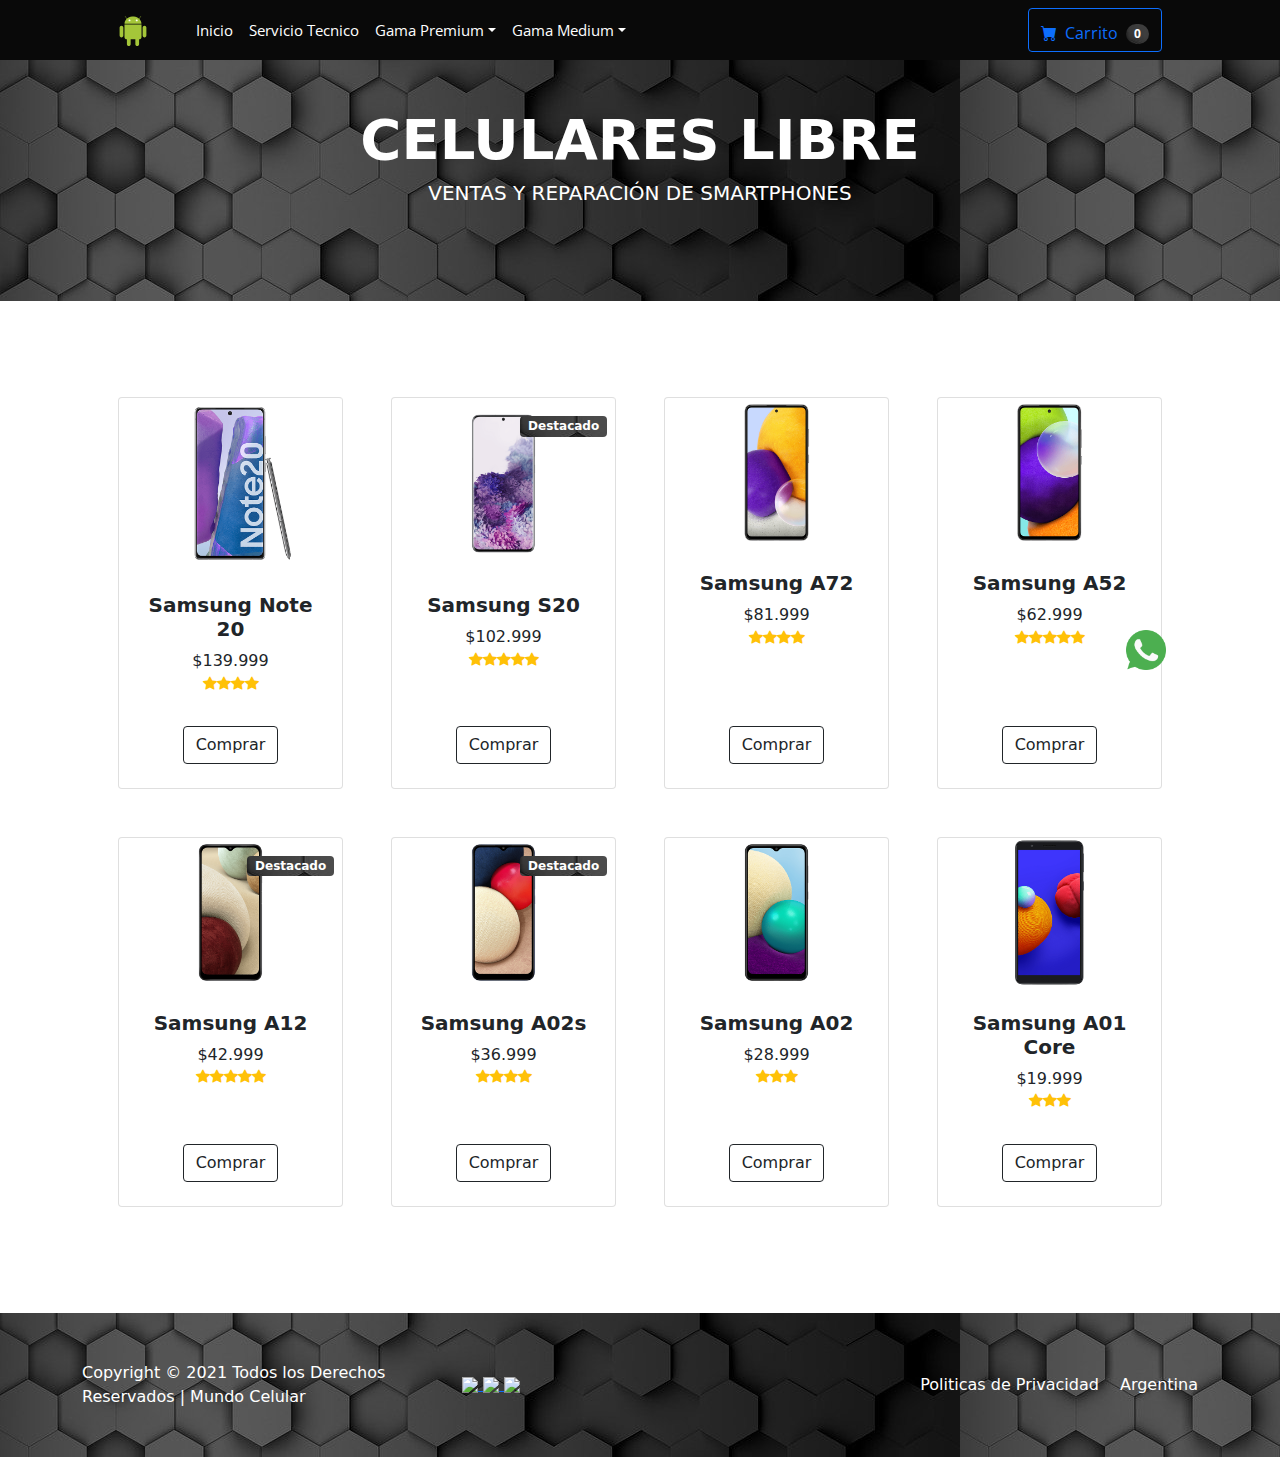
==== index.html @ f0de7368 "commit inicial" ====
<!DOCTYPE html>
<html lang="en">
    <head>
        <meta charset="utf-8" />
        <meta name="viewport" content="width=device-width, initial-scale=1, shrink-to-fit=no" />
        <meta name="description" content="MUNDO CELULAR nos especializamos en Ventas y reparacion de celulares libres - servicio tecnico de celulares samsung / iphone / lg / motorola." />
        <meta name="author" content="MUNDO CELULAR" />
        <meta property="og:title" content="Mundo celular" />
        <meta property="og:site_name" content="Ventas y reparacion de celulares libres" />
        <meta property="og:image" content="" />
        <meta name="distribucion" content="global">
        <meta name="language=" content="es">

        <title>celulares libres</title>
        <!-- font awesome-->
        <script src="https://kit.fontawesome.com/2cb25f2c39.js"></script>
        <!--- favicon ---->
        <link rel="shortcurt icon" href="./media/favicon.ico" type="image/icon">
        <link rel="icon" href="./media/favicon.ico" type="image/icon">
        <!-- Bootstrap icons-->
        <link href="https://cdn.jsdelivr.net/npm/bootstrap-icons@1.5.0/font/bootstrap-icons.css" rel="stylesheet" />
        <!-- Core theme CSS (includes Bootstrap)-->
        <link href="css/styles.css" rel="stylesheet" />
    </head>
    <body>
        
        <!-- Navigation-->
        <nav id="mi-nav" class="fondo-nav navbar navbar-expand-lg navbar-dark fixed-top">
            <div class="container px-4 px-lg-5">
                <a class="navbar-brand" href="#!">
                    <div class="logo-android">
                         <img src="media/imagen-logo.svg" alt="imagen android">
                    </div>
                </a>
                <button class="navbar-toggler" type="button" data-bs-toggle="collapse" data-bs-target="#navbarSupportedContent" aria-controls="navbarSupportedContent" aria-expanded="false" aria-label="Toggle navigation"><span class="navbar-toggler-icon"></span></button>
                <div class="type collapse navbar-collapse" id="navbarSupportedContent">
                    <ul class="navbar-nav me-auto mb-2 mb-lg-0 ms-lg-4">
                        <li class="nav-item text-white"><a class="nav-link active" aria-current="page" href="#!">Inicio</a></li>
                        <li class="nav-item "><a class="nav-link text-white" href="pages/serv-tecnico.html">Servicio Tecnico</a></li>
                        <li class="nav-item dropdown">
                            <a class="nav-link dropdown-toggle text-white" id="navbarDropdown" href="" role="button" data-bs-toggle="dropdown" aria-expanded="false">Gama Premium</a>
                            <ul class="dropdown-menu" aria-labelledby="navbarDropdown">
                                <li><a class="dropdown-item" href="pages/pag-Note20.html">Note 20</a></li>
                                <li><a class="dropdown-item" href="pages/pag-S20.html">S20</a></li>
                            </ul>
                        </li>
                        <li class="nav-item dropdown">
                            <a class="nav-link dropdown-toggle text-white" id="navbarDropdown" href="#" role="button" data-bs-toggle="dropdown" aria-expanded="false">Gama Medium</a>
                            <ul class="dropdown-menu" aria-labelledby="navbarDropdown">
                                <li><a class="dropdown-item" href="pages/pag-A72.html">A72</a></li>
                                <li><a class="dropdown-item" href="pages/pag-A52.html">A52</a></li>
                                <li><a class="dropdown-item" href="pages/pag-A12.html">A12</a></li>
                                <li><a class="dropdown-item" href="pages/pag-A02s.html">A02s</a></li>
                                <li><a class="dropdown-item" href="pages/pag-A02.html">A02</a></li>
                                <li><a class="dropdown-item" href="pages/pag-A01core.html">A01 core</a></li>
                            </ul>
                        </li>
                    </ul>
                    <form class="d-flex">
                        <button class="btn btn-outline-primary" type="submit">
                            <i class="bi-cart-fill me-1"></i>
                            Carrito
                            <span class="badge bg-dark text-white ms-1 rounded-pill">0</span>
                        </button>
                    </form>
                </div>
            </div>
        </nav>
        <!-- Header-->
        <header class="bg-dark py-5">
            <div class="container px-4 px-lg-5 my-5">
                <div class="text-center text-white">
                    <h1 class="display-4 fw-bolder">CELULARES LIBRE</h1>
                    <h3 class="lead fw-normal text-white mb-0">Ventas y Reparación de Smartphones</h3>
                </div>
            </div>
        </header>
        <!-- Section-->
        <section class="py-5">
            <div class="container px-4 px-lg-5 mt-5">
                <div class="row gx-4 gx-lg-5 row-cols-2 row-cols-md-3 row-cols-xl-4 justify-content-center">
                    <div class="col mb-5">
                        <div class="card h-100">
                            <!-- Product image-->
                             <img src="media/celulares/note20.png" alt="imagen de wsp">
                            
                            <!-- Product details-->
                            <div class="card-body p-4">
                                <div class="text-center">
                                    <!-- Product name-->
                                    <h5 class="fw-bolder">Samsung Note 20</h5>
                                    <!-- Product price-->
                                    $139.999
                                    <!-- Product reviews-->
                                    <div class="d-flex justify-content-center small text-warning mb-2">
                                        
                                        <div class="bi-star-fill"></div>
                                        <div class="bi-star-fill"></div>
                                        <div class="bi-star-fill"></div>
                                        <div class="bi-star-fill"></div>
                                    </div>
                                </div>
                            </div>
                            <!-- Product actions-->
                            <div class="card-footer p-4 pt-0 border-top-0 bg-transparent">
                                <div class="text-center"><a class="btn btn-outline-dark mt-auto" href="pages/pag-Note20.html">Comprar</a></div>
                            </div>
                        </div>
                    </div>
                    <div class="col mb-5">
                        <div class="card h-100">
                            <!-- Sale badge-->
                            <div class="badge bg-dark text-white position-absolute pos-destacado">Destacado</div>
                            <!-- Product image-->
                             <img src="media/celulares/S20.png" alt="imagen de wsp">
                            <!-- Product details-->
                            <div class="card-body p-4">
                                <div class="text-center">
                                    <!-- Product name-->
                                    <h5 class="fw-bolder">Samsung S20</h5>
                                    <!-- Product price-->
                                    $102.999
                                    <!-- Product reviews-->
                                    <div class="d-flex justify-content-center small text-warning mb-2">
                                        <div class="bi-star-fill"></div>
                                        <div class="bi-star-fill"></div>
                                        <div class="bi-star-fill"></div>
                                        <div class="bi-star-fill"></div>
                                        <div class="bi-star-fill"></div>
                                    </div>
                                </div>
                            </div>
                            <!-- Product actions-->
                            <div class="card-footer p-4 pt-0 border-top-0 bg-transparent">
                                <div class="text-center"><a class="btn btn-outline-dark mt-auto" href="pages/pag-S20.html">Comprar</a></div>
                            </div>
                        </div>
                    </div>
                    <div class="col mb-5">
                        <div class="card h-100">
                            
                            <!-- Product image-->
                              <img src="media/celulares/A72.png" alt="imagen de wsp">
                            <!-- Product details-->
                            <div class="card-body p-4">
                                <div class="text-center">
                                    <!-- Product name-->
                                    <h5 class="fw-bolder">Samsung A72</h5>
                                    <!-- Product price-->
                                    $81.999
                                     <!-- Product reviews-->
                                    <div class="d-flex justify-content-center small text-warning mb-2">
                                       
                                        <div class="bi-star-fill"></div>
                                        <div class="bi-star-fill"></div>
                                        <div class="bi-star-fill"></div>
                                        <div class="bi-star-fill"></div>
                                    </div>
                                </div>
                            </div>
                            <!-- Product actions-->
                            <div class="card-footer p-4 pt-0 border-top-0 bg-transparent">
                                <div class="text-center"><a class="btn btn-outline-dark mt-auto" href="pages/pag-A72.html">Comprar</a></div>
                            </div>
                        </div>
                    </div>
                    <div class="col mb-5">
                        <div class="card h-100">
                            <!-- Product image-->
                             <img src="media/celulares/A52.png" alt="imagen de wsp">
                            <!-- Product details-->
                            <div class="card-body p-4">
                                <div class="text-center">
                                    <!-- Product name-->
                                    <h5 class="fw-bolder">Samsung A52</h5>
                                    <!-- Product price-->
                                    $62.999
                                    <!-- Product reviews-->
                                    <div class="d-flex justify-content-center small text-warning mb-2">
                                        <div class="bi-star-fill"></div>
                                        <div class="bi-star-fill"></div>
                                        <div class="bi-star-fill"></div>
                                        <div class="bi-star-fill"></div>
                                        <div class="bi-star-fill"></div>
                                    </div>
                                </div>
                            </div>
                            <!-- Product actions-->
                            <div class="card-footer p-4 pt-0 border-top-0 bg-transparent">
                                <div class="text-center"><a class="btn btn-outline-dark mt-auto" href="pages/pag-A52.html">Comprar</a></div>
                            </div>
                        </div>
                    </div>
                    <div class="col mb-5">
                        <div class="card h-100">
                            <!-- Sale badge-->
                            <div class="badge bg-dark text-white position-absolute pos-destacado">Destacado</div>
                            <!-- Product image-->
                             <img src="media/celulares/A12.png" alt="imagen de wsp">
                            <!-- Product details-->
                            <div class="card-body p-4">
                                <div class="text-center">
                                    <!-- Product name-->
                                    <h5 class="fw-bolder">Samsung A12</h5>
                                   
                                    <!-- Product price-->
                                    $42.999
                                    <!-- Product reviews-->
                                    <div class="d-flex justify-content-center small text-warning mb-2">
                                        <div class="bi-star-fill"></div>
                                        <div class="bi-star-fill"></div>
                                        <div class="bi-star-fill"></div>
                                        <div class="bi-star-fill"></div>
                                        <div class="bi-star-fill"></div>
                                    </div>
                                </div>
                            </div>
                            <!-- Product actions-->
                            <div class="card-footer p-4 pt-0 border-top-0 bg-transparent">
                                <div class="text-center"><a class="btn btn-outline-dark mt-auto" href="pages/pag-A12.html">Comprar</a></div>
                            </div>
                        </div>
                    </div>
                    <div class="col mb-5">
                        <div class="card h-100">
                            <!-- Sale badge-->
                            <div class="badge bg-dark text-white position-absolute pos-destacado">Destacado</div>
                            <!-- Product image-->
                             <img src="media/celulares/A02s.png" alt="imagen de wsp">
                            <!-- Product details-->
                            <div class="card-body p-4">
                                <div class="text-center">
                                    <!-- Product name-->
                                    <h5 class="fw-bolder">Samsung A02s</h5>
                                    <!-- Product price-->
                                    $36.999
                                     <!-- Product reviews-->
                                    <div class="d-flex justify-content-center small text-warning mb-2">
                                        <div class="bi-star-fill"></div>
                                        <div class="bi-star-fill"></div>
                                        <div class="bi-star-fill"></div>
                                        <div class="bi-star-fill"></div>
                                        
                                    </div>
                                </div>
                            </div>
                            <!-- Product actions-->
                            <div class="card-footer p-4 pt-0 border-top-0 bg-transparent">
                                <div class="text-center"><a class="btn btn-outline-dark mt-auto" href="pages/pag-A02s.html">Comprar</a></div>
                            </div>
                        </div>
                    </div>
                    <div class="col mb-5">
                        <div class="card h-100">
                            <!-- Product image-->
                             <img src="media/celulares/A02.png" alt="imagen de wsp">
                            <!-- Product details-->
                            <div class="card-body p-4">
                                <div class="text-center">
                                    <!-- Product name-->
                                    <h5 class="fw-bolder">Samsung A02</h5>
                                    <!-- Product price-->
                                    $28.999
                                     <!-- Product reviews-->
                                    <div class="d-flex justify-content-center small text-warning mb-2">
                                        
                                        <div class="bi-star-fill"></div>
                                        <div class="bi-star-fill"></div>
                                        <div class="bi-star-fill"></div>
                                    </div>
                                </div>
                            </div>
                            <!-- Product actions-->
                            <div class="card-footer p-4 pt-0 border-top-0 bg-transparent">
                                <div class="text-center"><a class="btn btn-outline-dark mt-auto" href="pages/pag-A02.html">Comprar</a></div>
                            </div>
                        </div>
                    </div>
                    
                    <div class="col mb-5">
                        <div class="card h-100">
                            <!-- Product image-->
                             <img src="media/celulares/A01core.png" alt="imagen de wsp">
                            <!-- Product details-->
                            <div class="card-body p-4">
                                <div class="text-center">
                                    <!-- Product name-->
                                    <h5 class="fw-bolder">Samsung A01 Core</h5>
                                    <!-- Product price-->
                                    $19.999
                                     <!-- Product reviews-->
                                    <div class="d-flex justify-content-center small text-warning mb-2">
                                        <div class="bi-star-fill"></div>
                                        <div class="bi-star-fill"></div>
                                        <div class="bi-star-fill"></div>
                                        
                                    </div>
                                </div>
                            </div>
                            <!-- Product actions-->
                            <div class="card-footer p-4 pt-0 border-top-0 bg-transparent">
                                <div class="text-center"><a class="btn btn-outline-dark mt-auto" href="pages/pag-A01core.html">Comprar</a></div>
                            </div>
                        </div>
                    </div>
                </div>
            </div>
        </section>
         <!-- imagen fija de whatsapp --->
        <div class="imagen-wsp">
            <a href="https://wa.me/qr/SNTOHA3DPSQON1" target="_blank">
                <img  src="media/whatsapp.png" alt="imagen de wsp">
            </a>  
        </div>

        <!-- Footer-->
         <footer class="footer py-5 bg-dark">
            <div class="container text-white">
                <div class="row align-items-center ">
                    <div class="col-lg-4 text-lg-start">Copyright &copy; 2021 Todos los Derechos Reservados | Mundo Celular</div>
                    <div class="col-lg-4 my-3 my-lg-0">
                         <a href="https://www.instagram.com/samsungarg/?hl=es-la" target="_blank">
                          <img src="https://img.icons8.com/color/48/000000/instagram-new--v1.png"/>
                       </a>
                        <a href="https://twitter.com/SamsungArg?ref_src=twsrc%5Egoogle%7Ctwcamp%5Eserp%7Ctwgr%5Eauthor" target="_blank">
                         <img src="https://img.icons8.com/fluent/48/000000/twitter.png"/>
                      </a> 
                       <a href="https://www.facebook.com/SamsungArgentina/" target="_blank">
                         <img src="https://img.icons8.com/color/48/000000/facebook.png"/>          
                      </a>
                    </div>
                    <div class="col-lg-4 text-lg-end ">
                        <a class="link-dark text-decoration-none me-3 text-white" href="#!">Politicas de Privacidad</a>
                        <a class="link-dark text-decoration-none text-white" href="#!">Argentina</a>
                    </div>
                </div>
            </div>
        </footer>
        <!-- Bootstrap core JS-->
        <script src="https://cdn.jsdelivr.net/npm/bootstrap@5.0.2/dist/js/bootstrap.bundle.min.js"></script>
        <!-- Core theme JS-->
        <script src="js/scripts.js"></script>
    </body>
</html>
---- css/styles.css ----
@charset "UTF-8";
@import url("https://fonts.googleapis.com/css2?family=Open+Sans:wght@300;400;700&display=swap");
/* css reset */
@import url("https://fonts.googleapis.com/css2?family=Open+Sans:wght@300;400;700&display=swap");
/* line 2, ../../CoderHouse/Final Coder House/scss/_main.scss */
* {
  padding: 0;
  margin: 0;
}

/* line 7, ../../CoderHouse/Final Coder House/scss/_main.scss */
.type {
  font-size: 15px;
  font-family: "Open Sans", sans-serif;
}

/* line 11, ../../CoderHouse/Final Coder House/scss/_main.scss */
.logo-android img {
  width: 30px;
  height: 30px;
}

/* line 15, ../../CoderHouse/Final Coder House/scss/_main.scss */
.fondo-nav {
  background: #090909;
}

/* line 19, ../../CoderHouse/Final Coder House/scss/_main.scss */
.bg-dark {
  margin-top: 10px;
  background-image: url(../media/img-fondo1.jpg);
}

/* line 24, ../../CoderHouse/Final Coder House/scss/_main.scss */
.imagen-wsp img {
  position: fixed;
  width: 40px;
  height: 40px;
  top: 70%;
  left: 88%;
}

/* line 31, ../../CoderHouse/Final Coder House/scss/_main.scss */
.imagen-wsp img:hover {
  width: 50px;
  height: 50px;
}

/* line 35, ../../CoderHouse/Final Coder House/scss/_main.scss */
.imagen-reparacion img {
  margin-left: 200px;
}

/* line 38, ../../CoderHouse/Final Coder House/scss/_main.scss */
.texto-servicio {
  color: #fff;
  padding: 20px;
  height: 100%;
  width: 100%;
}

/* line 44, ../../CoderHouse/Final Coder House/scss/_main.scss */
.texto-servicio span {
  color: #00cfff;
}

/* line 47, ../../CoderHouse/Final Coder House/scss/_main.scss */
.textoprod {
  text-align: center;
  font-size: 18px;
  text-transform: uppercase;
}

/* line 52, ../../CoderHouse/Final Coder House/scss/_main.scss */
.lead {
  text-transform: uppercase;
  font-weight: bold;
}

/* line 56, ../../CoderHouse/Final Coder House/scss/_main.scss */
.formulario {
  padding: 20px 200px;
  margin: 10px;
}

/* line 60, ../../CoderHouse/Final Coder House/scss/_main.scss */
.body {
  background-color: #f7efad;
}

/* line 63, ../../CoderHouse/Final Coder House/scss/_main.scss */
.boton-enviar {
  margin-top: 30px;
}

/* line 66, ../../CoderHouse/Final Coder House/scss/_main.scss */
.margin-t {
  margin-top: 100px;
}

/* line 69, ../../CoderHouse/Final Coder House/scss/_main.scss */
.container-celulares {
  display: flex;
  flex-wrap: wrap;
  justify-content: space-evenly;
  margin-top: 100px;
}

/* line 75, ../../CoderHouse/Final Coder House/scss/_main.scss */
.container-celulares img {
  height: 400px;
  width: 600px;
}

/* line 79, ../../CoderHouse/Final Coder House/scss/_main.scss */
.fbold {
  font-weight: bold;
}

/* line 82, ../../CoderHouse/Final Coder House/scss/_main.scss */
.texto-producto {
  text-align: center;
  font-size: 30px;
}

/* line 86, ../../CoderHouse/Final Coder House/scss/_main.scss */
.boton-comprar {
  margin-left: 265px;
  margin: 10px;
}

/* line 90, ../../CoderHouse/Final Coder House/scss/_main.scss */
.caracteristicas span {
  font-size: 700;
  font-weight: bold;
}

/* line 94, ../../CoderHouse/Final Coder House/scss/_main.scss */
.pos-destacado {
  top: 0.5rem;
  right: 0.5rem;
}

/*media q*/
@media all and (max-width: 480px) {
  /* line 103, ../../CoderHouse/Final Coder House/scss/_main.scss */
  .formulario {
    width: 100%;
    padding: 10px;
    margin: 10px;
  }
  /* line 108, ../../CoderHouse/Final Coder House/scss/_main.scss */
  .imagen-wsp img {
    position: fixed;
    width: 40px;
    height: 40px;
    top: 70%;
    left: 70%;
  }
  /* line 115, ../../CoderHouse/Final Coder House/scss/_main.scss */
  .imagen-wsp img:hover {
    width: 50px;
    height: 50px;
  }
  /* line 119, ../../CoderHouse/Final Coder House/scss/_main.scss */
  .container-celulares img {
    height: 220px;
    width: 400px;
  }
  /* line 123, ../../CoderHouse/Final Coder House/scss/_main.scss */
  div .modal-content {
    height: 300px;
    width: 380px;
  }
}

/*!
* Start Bootstrap - Shop Homepage v5.0.2 (https://startbootstrap.com/template/shop-homepage)
* Copyright 2013-2021 Start Bootstrap
* Licensed under MIT (https://github.com/StartBootstrap/startbootstrap-shop-homepage/blob/master/LICENSE)
*/
/*!
 * Bootstrap v5.0.2 (https://getbootstrap.com/)
 * Copyright 2011-2021 The Bootstrap Authors
 * Copyright 2011-2021 Twitter, Inc.
 * Licensed under MIT (https://github.com/twbs/bootstrap/blob/main/LICENSE)
 */
/*myroot*/
/* line 22, ../../CoderHouse/Final Coder House/scss/styles.scss */
:root {
  --bs-blue: #0d6efd;
  --bs-indigo: #6610f2;
  --bs-purple: #6f42c1;
  --bs-pink: #d63384;
  --bs-red: #dc3545;
  --bs-orange: #fd7e14;
  --bs-yellow: #ffc107;
  --bs-green: #198754;
  --bs-teal: #20c997;
  --bs-cyan: #0dcaf0;
  --bs-white: #fff;
  --bs-gray: #6c757d;
  --bs-gray-dark: #343a40;
  --bs-primary: #0d6efd;
  --bs-secondary: #6c757d;
  --bs-success: #198754;
  --bs-info: #0dcaf0;
  --bs-warning: #ffc107;
  --bs-danger: #dc3545;
  --bs-light: #f8f9fa;
  --bs-dark: #212529;
  --bs-font-sans-serif: system-ui, -apple-system, "Segoe UI", Roboto, "Helvetica Neue", Arial, "Noto Sans", "Liberation Sans", sans-serif, "Apple Color Emoji", "Segoe UI Emoji", "Segoe UI Symbol", "Noto Color Emoji";
  --bs-font-monospace: SFMono-Regular, Menlo, Monaco, Consolas, "Liberation Mono", "Courier New", monospace;
  --bs-gradient: linear-gradient(180deg, rgba(255, 255, 255, 0.15), rgba(255, 255, 255, 0));
}

/* line 49, ../../CoderHouse/Final Coder House/scss/styles.scss */
*,
*::before,
*::after {
  box-sizing: border-box;
}

@media (prefers-reduced-motion: no-preference) {
  /* line 56, ../../CoderHouse/Final Coder House/scss/styles.scss */
  :root {
    scroll-behavior: smooth;
  }
}

/* line 61, ../../CoderHouse/Final Coder House/scss/styles.scss */
body {
  margin: 0;
  font-family: var(--bs-font-sans-serif);
  font-size: 1rem;
  font-weight: 400;
  line-height: 1.5;
  color: #212529;
  background-color: #fff;
  -webkit-text-size-adjust: 100%;
  -webkit-tap-highlight-color: rgba(0, 0, 0, 0);
}

/* line 73, ../../CoderHouse/Final Coder House/scss/styles.scss */
hr {
  margin: 1rem 0;
  color: inherit;
  background-color: currentColor;
  border: 0;
  opacity: 0.25;
}

/* line 81, ../../CoderHouse/Final Coder House/scss/styles.scss */
hr:not([size]) {
  height: 1px;
}

/* line 85, ../../CoderHouse/Final Coder House/scss/styles.scss */
h6, .h6, h5, .h5, h4, .h4, h3, .h3, h2, .h2, h1, .h1 {
  margin-top: 0;
  margin-bottom: 0.5rem;
  font-weight: 500;
  line-height: 1.2;
}

/* line 92, ../../CoderHouse/Final Coder House/scss/styles.scss */
h1, .h1 {
  font-size: calc(1.375rem + 1.5vw);
}

@media (min-width: 1200px) {
  /* line 96, ../../CoderHouse/Final Coder House/scss/styles.scss */
  h1, .h1 {
    font-size: 2.5rem;
  }
}

/* line 101, ../../CoderHouse/Final Coder House/scss/styles.scss */
h2, .h2 {
  font-size: calc(1.325rem + 0.9vw);
}

@media (min-width: 1200px) {
  /* line 105, ../../CoderHouse/Final Coder House/scss/styles.scss */
  h2, .h2 {
    font-size: 2rem;
  }
}

/* line 110, ../../CoderHouse/Final Coder House/scss/styles.scss */
h3, .h3 {
  font-size: calc(1.3rem + 0.6vw);
}

@media (min-width: 1200px) {
  /* line 114, ../../CoderHouse/Final Coder House/scss/styles.scss */
  h3, .h3 {
    font-size: 1.75rem;
  }
}

/* line 119, ../../CoderHouse/Final Coder House/scss/styles.scss */
h4, .h4 {
  font-size: calc(1.275rem + 0.3vw);
}

@media (min-width: 1200px) {
  /* line 123, ../../CoderHouse/Final Coder House/scss/styles.scss */
  h4, .h4 {
    font-size: 1.5rem;
  }
}

/* line 128, ../../CoderHouse/Final Coder House/scss/styles.scss */
h5, .h5 {
  font-size: 1.25rem;
}

/* line 132, ../../CoderHouse/Final Coder House/scss/styles.scss */
h6, .h6 {
  font-size: 1rem;
}

/* line 136, ../../CoderHouse/Final Coder House/scss/styles.scss */
p {
  margin-top: 0;
  margin-bottom: 1rem;
}

/* line 141, ../../CoderHouse/Final Coder House/scss/styles.scss */
abbr[title],
abbr[data-bs-original-title] {
  -webkit-text-decoration: underline dotted;
  text-decoration: underline dotted;
  cursor: help;
  -webkit-text-decoration-skip-ink: none;
  text-decoration-skip-ink: none;
}

/* line 150, ../../CoderHouse/Final Coder House/scss/styles.scss */
address {
  margin-bottom: 1rem;
  font-style: normal;
  line-height: inherit;
}

/* line 156, ../../CoderHouse/Final Coder House/scss/styles.scss */
ol,
ul {
  padding-left: 2rem;
}

/* line 161, ../../CoderHouse/Final Coder House/scss/styles.scss */
ol,
ul,
dl {
  margin-top: 0;
  margin-bottom: 1rem;
}

/* line 168, ../../CoderHouse/Final Coder House/scss/styles.scss */
ol ol,
ul ul,
ol ul,
ul ol {
  margin-bottom: 0;
}

/* line 175, ../../CoderHouse/Final Coder House/scss/styles.scss */
dt {
  font-weight: 700;
}

/* line 179, ../../CoderHouse/Final Coder House/scss/styles.scss */
dd {
  margin-bottom: 0.5rem;
  margin-left: 0;
}

/* line 184, ../../CoderHouse/Final Coder House/scss/styles.scss */
blockquote {
  margin: 0 0 1rem;
}

/* line 188, ../../CoderHouse/Final Coder House/scss/styles.scss */
b,
strong {
  font-weight: bolder;
}

/* line 193, ../../CoderHouse/Final Coder House/scss/styles.scss */
small, .small {
  font-size: 0.875em;
}

/* line 197, ../../CoderHouse/Final Coder House/scss/styles.scss */
mark, .mark {
  padding: 0.2em;
  background-color: #fcf8e3;
}

/* line 202, ../../CoderHouse/Final Coder House/scss/styles.scss */
sub,
sup {
  position: relative;
  font-size: 0.75em;
  line-height: 0;
  vertical-align: baseline;
}

/* line 210, ../../CoderHouse/Final Coder House/scss/styles.scss */
sub {
  bottom: -0.25em;
}

/* line 214, ../../CoderHouse/Final Coder House/scss/styles.scss */
sup {
  top: -0.5em;
}

/* line 218, ../../CoderHouse/Final Coder House/scss/styles.scss */
a {
  color: #0d6efd;
  text-decoration: underline;
}

/* line 222, ../../CoderHouse/Final Coder House/scss/styles.scss */
a:hover {
  color: #0a58ca;
}

/* line 226, ../../CoderHouse/Final Coder House/scss/styles.scss */
a:not([href]):not([class]), a:not([href]):not([class]):hover {
  color: inherit;
  text-decoration: none;
}

/* line 231, ../../CoderHouse/Final Coder House/scss/styles.scss */
pre,
code,
kbd,
samp {
  font-family: var(--bs-font-monospace);
  font-size: 1em;
  direction: ltr;
  unicode-bidi: bidi-override;
}

/* line 241, ../../CoderHouse/Final Coder House/scss/styles.scss */
pre {
  display: block;
  margin-top: 0;
  margin-bottom: 1rem;
  overflow: auto;
  font-size: 0.875em;
}

/* line 248, ../../CoderHouse/Final Coder House/scss/styles.scss */
pre code {
  font-size: inherit;
  color: inherit;
  word-break: normal;
}

/* line 254, ../../CoderHouse/Final Coder House/scss/styles.scss */
code {
  font-size: 0.875em;
  color: #d63384;
  word-wrap: break-word;
}

/* line 259, ../../CoderHouse/Final Coder House/scss/styles.scss */
a > code {
  color: inherit;
}

/* line 263, ../../CoderHouse/Final Coder House/scss/styles.scss */
kbd {
  padding: 0.2rem 0.4rem;
  font-size: 0.875em;
  color: #fff;
  background-color: #212529;
  border-radius: 0.2rem;
}

/* line 270, ../../CoderHouse/Final Coder House/scss/styles.scss */
kbd kbd {
  padding: 0;
  font-size: 1em;
  font-weight: 700;
}

/* line 276, ../../CoderHouse/Final Coder House/scss/styles.scss */
figure {
  margin: 0 0 1rem;
}

/* line 280, ../../CoderHouse/Final Coder House/scss/styles.scss */
img,
svg {
  vertical-align: middle;
}

/* line 285, ../../CoderHouse/Final Coder House/scss/styles.scss */
table {
  caption-side: bottom;
  border-collapse: collapse;
}

/* line 290, ../../CoderHouse/Final Coder House/scss/styles.scss */
caption {
  padding-top: 0.5rem;
  padding-bottom: 0.5rem;
  color: #6c757d;
  text-align: left;
}

/* line 297, ../../CoderHouse/Final Coder House/scss/styles.scss */
th {
  text-align: inherit;
  text-align: -webkit-match-parent;
}

/* line 302, ../../CoderHouse/Final Coder House/scss/styles.scss */
thead,
tbody,
tfoot,
tr,
td,
th {
  border-color: inherit;
  border-style: solid;
  border-width: 0;
}

/* line 313, ../../CoderHouse/Final Coder House/scss/styles.scss */
label {
  display: inline-block;
}

/* line 317, ../../CoderHouse/Final Coder House/scss/styles.scss */
button {
  border-radius: 0;
}

/* line 321, ../../CoderHouse/Final Coder House/scss/styles.scss */
button:focus:not(:focus-visible) {
  outline: 0;
}

/* line 325, ../../CoderHouse/Final Coder House/scss/styles.scss */
input,
button,
select,
optgroup,
textarea {
  margin: 0;
  font-family: inherit;
  font-size: inherit;
  line-height: inherit;
}

/* line 336, ../../CoderHouse/Final Coder House/scss/styles.scss */
button,
select {
  text-transform: none;
}

/* line 341, ../../CoderHouse/Final Coder House/scss/styles.scss */
[role=button] {
  cursor: pointer;
}

/* line 345, ../../CoderHouse/Final Coder House/scss/styles.scss */
select {
  word-wrap: normal;
}

/* line 348, ../../CoderHouse/Final Coder House/scss/styles.scss */
select:disabled {
  opacity: 1;
}

/* line 352, ../../CoderHouse/Final Coder House/scss/styles.scss */
[list]::-webkit-calendar-picker-indicator {
  display: none;
}

/* line 356, ../../CoderHouse/Final Coder House/scss/styles.scss */
button,
[type=button],
[type=reset],
[type=submit] {
  -webkit-appearance: button;
}

/* line 362, ../../CoderHouse/Final Coder House/scss/styles.scss */
button:not(:disabled),
[type=button]:not(:disabled),
[type=reset]:not(:disabled),
[type=submit]:not(:disabled) {
  cursor: pointer;
}

/* line 369, ../../CoderHouse/Final Coder House/scss/styles.scss */
::-moz-focus-inner {
  padding: 0;
  border-style: none;
}

/* line 374, ../../CoderHouse/Final Coder House/scss/styles.scss */
textarea {
  resize: vertical;
}

/* line 378, ../../CoderHouse/Final Coder House/scss/styles.scss */
fieldset {
  min-width: 0;
  padding: 0;
  margin: 0;
  border: 0;
}

/* line 385, ../../CoderHouse/Final Coder House/scss/styles.scss */
legend {
  float: left;
  width: 100%;
  padding: 0;
  margin-bottom: 0.5rem;
  font-size: calc(1.275rem + 0.3vw);
  line-height: inherit;
}

@media (min-width: 1200px) {
  /* line 394, ../../CoderHouse/Final Coder House/scss/styles.scss */
  legend {
    font-size: 1.5rem;
  }
}

/* line 398, ../../CoderHouse/Final Coder House/scss/styles.scss */
legend + * {
  clear: left;
}

/* line 402, ../../CoderHouse/Final Coder House/scss/styles.scss */
::-webkit-datetime-edit-fields-wrapper,
::-webkit-datetime-edit-text,
::-webkit-datetime-edit-minute,
::-webkit-datetime-edit-hour-field,
::-webkit-datetime-edit-day-field,
::-webkit-datetime-edit-month-field,
::-webkit-datetime-edit-year-field {
  padding: 0;
}

/* line 412, ../../CoderHouse/Final Coder House/scss/styles.scss */
::-webkit-inner-spin-button {
  height: auto;
}

/* line 416, ../../CoderHouse/Final Coder House/scss/styles.scss */
[type=search] {
  outline-offset: -2px;
  -webkit-appearance: textfield;
}

/* rtl:raw:
[type="tel"],
[type="url"],
[type="email"],
[type="number"] {
  direction: ltr;
}
*/
/* line 429, ../../CoderHouse/Final Coder House/scss/styles.scss */
::-webkit-search-decoration {
  -webkit-appearance: none;
}

/* line 433, ../../CoderHouse/Final Coder House/scss/styles.scss */
::-webkit-color-swatch-wrapper {
  padding: 0;
}

/* line 437, ../../CoderHouse/Final Coder House/scss/styles.scss */
::file-selector-button {
  font: inherit;
}

/* line 441, ../../CoderHouse/Final Coder House/scss/styles.scss */
::-webkit-file-upload-button {
  font: inherit;
  -webkit-appearance: button;
}

/* line 446, ../../CoderHouse/Final Coder House/scss/styles.scss */
output {
  display: inline-block;
}

/* line 450, ../../CoderHouse/Final Coder House/scss/styles.scss */
iframe {
  border: 0;
}

/* line 454, ../../CoderHouse/Final Coder House/scss/styles.scss */
summary {
  display: list-item;
  cursor: pointer;
}

/* line 459, ../../CoderHouse/Final Coder House/scss/styles.scss */
progress {
  vertical-align: baseline;
}

/* line 463, ../../CoderHouse/Final Coder House/scss/styles.scss */
[hidden] {
  display: none !important;
}

/* line 467, ../../CoderHouse/Final Coder House/scss/styles.scss */
.lead {
  font-size: 1.25rem;
  font-weight: 300;
}

/* line 472, ../../CoderHouse/Final Coder House/scss/styles.scss */
.display-1 {
  font-size: calc(1.625rem + 4.5vw);
  font-weight: 300;
  line-height: 1.2;
}

@media (min-width: 1200px) {
  /* line 478, ../../CoderHouse/Final Coder House/scss/styles.scss */
  .display-1 {
    font-size: 5rem;
  }
}

/* line 483, ../../CoderHouse/Final Coder House/scss/styles.scss */
.display-2 {
  font-size: calc(1.575rem + 3.9vw);
  font-weight: 300;
  line-height: 1.2;
}

@media (min-width: 1200px) {
  /* line 489, ../../CoderHouse/Final Coder House/scss/styles.scss */
  .display-2 {
    font-size: 4.5rem;
  }
}

/* line 494, ../../CoderHouse/Final Coder House/scss/styles.scss */
.display-3 {
  font-size: calc(1.525rem + 3.3vw);
  font-weight: 300;
  line-height: 1.2;
}

@media (min-width: 1200px) {
  /* line 500, ../../CoderHouse/Final Coder House/scss/styles.scss */
  .display-3 {
    font-size: 4rem;
  }
}

/* line 505, ../../CoderHouse/Final Coder House/scss/styles.scss */
.display-4 {
  font-size: calc(1.475rem + 2.7vw);
  font-weight: 300;
  line-height: 1.2;
}

@media (min-width: 1200px) {
  /* line 511, ../../CoderHouse/Final Coder House/scss/styles.scss */
  .display-4 {
    font-size: 3.5rem;
  }
}

/* line 516, ../../CoderHouse/Final Coder House/scss/styles.scss */
.display-5 {
  font-size: calc(1.425rem + 2.1vw);
  font-weight: 300;
  line-height: 1.2;
}

@media (min-width: 1200px) {
  /* line 522, ../../CoderHouse/Final Coder House/scss/styles.scss */
  .display-5 {
    font-size: 3rem;
  }
}

/* line 527, ../../CoderHouse/Final Coder House/scss/styles.scss */
.display-6 {
  font-size: calc(1.375rem + 1.5vw);
  font-weight: 300;
  line-height: 1.2;
}

@media (min-width: 1200px) {
  /* line 533, ../../CoderHouse/Final Coder House/scss/styles.scss */
  .display-6 {
    font-size: 2.5rem;
  }
}

/* line 538, ../../CoderHouse/Final Coder House/scss/styles.scss */
.list-unstyled {
  padding-left: 0;
  list-style: none;
}

/* line 543, ../../CoderHouse/Final Coder House/scss/styles.scss */
.list-inline {
  padding-left: 0;
  list-style: none;
}

/* line 548, ../../CoderHouse/Final Coder House/scss/styles.scss */
.list-inline-item {
  display: inline-block;
}

/* line 551, ../../CoderHouse/Final Coder House/scss/styles.scss */
.list-inline-item:not(:last-child) {
  margin-right: 0.5rem;
}

/* line 555, ../../CoderHouse/Final Coder House/scss/styles.scss */
.initialism {
  font-size: 0.875em;
  text-transform: uppercase;
}

/* line 560, ../../CoderHouse/Final Coder House/scss/styles.scss */
.blockquote {
  margin-bottom: 1rem;
  font-size: 1.25rem;
}

/* line 564, ../../CoderHouse/Final Coder House/scss/styles.scss */
.blockquote > :last-child {
  margin-bottom: 0;
}

/* line 568, ../../CoderHouse/Final Coder House/scss/styles.scss */
.blockquote-footer {
  margin-top: -1rem;
  margin-bottom: 1rem;
  font-size: 0.875em;
  color: #6c757d;
}

/* line 574, ../../CoderHouse/Final Coder House/scss/styles.scss */
.blockquote-footer::before {
  content: "— ";
}

/* line 578, ../../CoderHouse/Final Coder House/scss/styles.scss */
.img-fluid {
  max-width: 100%;
  height: auto;
}

/* line 583, ../../CoderHouse/Final Coder House/scss/styles.scss */
.img-thumbnail {
  padding: 0.25rem;
  background-color: #fff;
  border: 1px solid #dee2e6;
  border-radius: 0.25rem;
  max-width: 100%;
  height: auto;
}

/* line 592, ../../CoderHouse/Final Coder House/scss/styles.scss */
.figure {
  display: inline-block;
}

/* line 596, ../../CoderHouse/Final Coder House/scss/styles.scss */
.figure-img {
  margin-bottom: 0.5rem;
  line-height: 1;
}

/* line 601, ../../CoderHouse/Final Coder House/scss/styles.scss */
.figure-caption {
  font-size: 0.875em;
  color: #6c757d;
}

/* line 606, ../../CoderHouse/Final Coder House/scss/styles.scss */
.container,
.container-fluid,
.container-xxl,
.container-xl,
.container-lg,
.container-md,
.container-sm {
  width: 100%;
  padding-right: var(--bs-gutter-x, 0.75rem);
  padding-left: var(--bs-gutter-x, 0.75rem);
  margin-right: auto;
  margin-left: auto;
}

@media (min-width: 576px) {
  /* line 621, ../../CoderHouse/Final Coder House/scss/styles.scss */
  .container-sm, .container {
    max-width: 540px;
  }
}

@media (min-width: 768px) {
  /* line 626, ../../CoderHouse/Final Coder House/scss/styles.scss */
  .container-md, .container-sm, .container {
    max-width: 720px;
  }
}

@media (min-width: 992px) {
  /* line 631, ../../CoderHouse/Final Coder House/scss/styles.scss */
  .container-lg, .container-md, .container-sm, .container {
    max-width: 960px;
  }
}

@media (min-width: 1200px) {
  /* line 636, ../../CoderHouse/Final Coder House/scss/styles.scss */
  .container-xl, .container-lg, .container-md, .container-sm, .container {
    max-width: 1140px;
  }
}

@media (min-width: 1400px) {
  /* line 641, ../../CoderHouse/Final Coder House/scss/styles.scss */
  .container-xxl, .container-xl, .container-lg, .container-md, .container-sm, .container {
    max-width: 1320px;
  }
}

/* line 645, ../../CoderHouse/Final Coder House/scss/styles.scss */
.row {
  --bs-gutter-x: 1.5rem;
  --bs-gutter-y: 0;
  display: flex;
  flex-wrap: wrap;
  margin-top: calc(var(--bs-gutter-y) * -1);
  margin-right: calc(var(--bs-gutter-x) * -.5);
  margin-left: calc(var(--bs-gutter-x) * -.5);
}

/* line 654, ../../CoderHouse/Final Coder House/scss/styles.scss */
.row > * {
  flex-shrink: 0;
  width: 100%;
  max-width: 100%;
  padding-right: calc(var(--bs-gutter-x) * .5);
  padding-left: calc(var(--bs-gutter-x) * .5);
  margin-top: var(--bs-gutter-y);
}

/* line 663, ../../CoderHouse/Final Coder House/scss/styles.scss */
.col {
  flex: 1 0 0%;
}

/* line 667, ../../CoderHouse/Final Coder House/scss/styles.scss */
.row-cols-auto > * {
  flex: 0 0 auto;
  width: auto;
}

/* line 672, ../../CoderHouse/Final Coder House/scss/styles.scss */
.row-cols-1 > * {
  flex: 0 0 auto;
  width: 100%;
}

/* line 677, ../../CoderHouse/Final Coder House/scss/styles.scss */
.row-cols-2 > * {
  flex: 0 0 auto;
  width: 50%;
}

/* line 682, ../../CoderHouse/Final Coder House/scss/styles.scss */
.row-cols-3 > * {
  flex: 0 0 auto;
  width: 33.3333333333%;
}

/* line 687, ../../CoderHouse/Final Coder House/scss/styles.scss */
.row-cols-4 > * {
  flex: 0 0 auto;
  width: 25%;
}

/* line 692, ../../CoderHouse/Final Coder House/scss/styles.scss */
.row-cols-5 > * {
  flex: 0 0 auto;
  width: 20%;
}

/* line 697, ../../CoderHouse/Final Coder House/scss/styles.scss */
.row-cols-6 > * {
  flex: 0 0 auto;
  width: 16.6666666667%;
}

@media (min-width: 576px) {
  /* line 703, ../../CoderHouse/Final Coder House/scss/styles.scss */
  .col-sm {
    flex: 1 0 0%;
  }
  /* line 707, ../../CoderHouse/Final Coder House/scss/styles.scss */
  .row-cols-sm-auto > * {
    flex: 0 0 auto;
    width: auto;
  }
  /* line 712, ../../CoderHouse/Final Coder House/scss/styles.scss */
  .row-cols-sm-1 > * {
    flex: 0 0 auto;
    width: 100%;
  }
  /* line 717, ../../CoderHouse/Final Coder House/scss/styles.scss */
  .row-cols-sm-2 > * {
    flex: 0 0 auto;
    width: 50%;
  }
  /* line 722, ../../CoderHouse/Final Coder House/scss/styles.scss */
  .row-cols-sm-3 > * {
    flex: 0 0 auto;
    width: 33.3333333333%;
  }
  /* line 727, ../../CoderHouse/Final Coder House/scss/styles.scss */
  .row-cols-sm-4 > * {
    flex: 0 0 auto;
    width: 25%;
  }
  /* line 732, ../../CoderHouse/Final Coder House/scss/styles.scss */
  .row-cols-sm-5 > * {
    flex: 0 0 auto;
    width: 20%;
  }
  /* line 737, ../../CoderHouse/Final Coder House/scss/styles.scss */
  .row-cols-sm-6 > * {
    flex: 0 0 auto;
    width: 16.6666666667%;
  }
}

@media (min-width: 768px) {
  /* line 743, ../../CoderHouse/Final Coder House/scss/styles.scss */
  .col-md {
    flex: 1 0 0%;
  }
  /* line 747, ../../CoderHouse/Final Coder House/scss/styles.scss */
  .row-cols-md-auto > * {
    flex: 0 0 auto;
    width: auto;
  }
  /* line 752, ../../CoderHouse/Final Coder House/scss/styles.scss */
  .row-cols-md-1 > * {
    flex: 0 0 auto;
    width: 100%;
  }
  /* line 757, ../../CoderHouse/Final Coder House/scss/styles.scss */
  .row-cols-md-2 > * {
    flex: 0 0 auto;
    width: 50%;
  }
  /* line 762, ../../CoderHouse/Final Coder House/scss/styles.scss */
  .row-cols-md-3 > * {
    flex: 0 0 auto;
    width: 33.3333333333%;
  }
  /* line 767, ../../CoderHouse/Final Coder House/scss/styles.scss */
  .row-cols-md-4 > * {
    flex: 0 0 auto;
    width: 25%;
  }
  /* line 772, ../../CoderHouse/Final Coder House/scss/styles.scss */
  .row-cols-md-5 > * {
    flex: 0 0 auto;
    width: 20%;
  }
  /* line 777, ../../CoderHouse/Final Coder House/scss/styles.scss */
  .row-cols-md-6 > * {
    flex: 0 0 auto;
    width: 16.6666666667%;
  }
}

@media (min-width: 992px) {
  /* line 783, ../../CoderHouse/Final Coder House/scss/styles.scss */
  .col-lg {
    flex: 1 0 0%;
  }
  /* line 787, ../../CoderHouse/Final Coder House/scss/styles.scss */
  .row-cols-lg-auto > * {
    flex: 0 0 auto;
    width: auto;
  }
  /* line 792, ../../CoderHouse/Final Coder House/scss/styles.scss */
  .row-cols-lg-1 > * {
    flex: 0 0 auto;
    width: 100%;
  }
  /* line 797, ../../CoderHouse/Final Coder House/scss/styles.scss */
  .row-cols-lg-2 > * {
    flex: 0 0 auto;
    width: 50%;
  }
  /* line 802, ../../CoderHouse/Final Coder House/scss/styles.scss */
  .row-cols-lg-3 > * {
    flex: 0 0 auto;
    width: 33.3333333333%;
  }
  /* line 807, ../../CoderHouse/Final Coder House/scss/styles.scss */
  .row-cols-lg-4 > * {
    flex: 0 0 auto;
    width: 25%;
  }
  /* line 812, ../../CoderHouse/Final Coder House/scss/styles.scss */
  .row-cols-lg-5 > * {
    flex: 0 0 auto;
    width: 20%;
  }
  /* line 817, ../../CoderHouse/Final Coder House/scss/styles.scss */
  .row-cols-lg-6 > * {
    flex: 0 0 auto;
    width: 16.6666666667%;
  }
}

@media (min-width: 1200px) {
  /* line 823, ../../CoderHouse/Final Coder House/scss/styles.scss */
  .col-xl {
    flex: 1 0 0%;
  }
  /* line 827, ../../CoderHouse/Final Coder House/scss/styles.scss */
  .row-cols-xl-auto > * {
    flex: 0 0 auto;
    width: auto;
  }
  /* line 832, ../../CoderHouse/Final Coder House/scss/styles.scss */
  .row-cols-xl-1 > * {
    flex: 0 0 auto;
    width: 100%;
  }
  /* line 837, ../../CoderHouse/Final Coder House/scss/styles.scss */
  .row-cols-xl-2 > * {
    flex: 0 0 auto;
    width: 50%;
  }
  /* line 842, ../../CoderHouse/Final Coder House/scss/styles.scss */
  .row-cols-xl-3 > * {
    flex: 0 0 auto;
    width: 33.3333333333%;
  }
  /* line 847, ../../CoderHouse/Final Coder House/scss/styles.scss */
  .row-cols-xl-4 > * {
    flex: 0 0 auto;
    width: 25%;
  }
  /* line 852, ../../CoderHouse/Final Coder House/scss/styles.scss */
  .row-cols-xl-5 > * {
    flex: 0 0 auto;
    width: 20%;
  }
  /* line 857, ../../CoderHouse/Final Coder House/scss/styles.scss */
  .row-cols-xl-6 > * {
    flex: 0 0 auto;
    width: 16.6666666667%;
  }
}

@media (min-width: 1400px) {
  /* line 863, ../../CoderHouse/Final Coder House/scss/styles.scss */
  .col-xxl {
    flex: 1 0 0%;
  }
  /* line 867, ../../CoderHouse/Final Coder House/scss/styles.scss */
  .row-cols-xxl-auto > * {
    flex: 0 0 auto;
    width: auto;
  }
  /* line 872, ../../CoderHouse/Final Coder House/scss/styles.scss */
  .row-cols-xxl-1 > * {
    flex: 0 0 auto;
    width: 100%;
  }
  /* line 877, ../../CoderHouse/Final Coder House/scss/styles.scss */
  .row-cols-xxl-2 > * {
    flex: 0 0 auto;
    width: 50%;
  }
  /* line 882, ../../CoderHouse/Final Coder House/scss/styles.scss */
  .row-cols-xxl-3 > * {
    flex: 0 0 auto;
    width: 33.3333333333%;
  }
  /* line 887, ../../CoderHouse/Final Coder House/scss/styles.scss */
  .row-cols-xxl-4 > * {
    flex: 0 0 auto;
    width: 25%;
  }
  /* line 892, ../../CoderHouse/Final Coder House/scss/styles.scss */
  .row-cols-xxl-5 > * {
    flex: 0 0 auto;
    width: 20%;
  }
  /* line 897, ../../CoderHouse/Final Coder House/scss/styles.scss */
  .row-cols-xxl-6 > * {
    flex: 0 0 auto;
    width: 16.6666666667%;
  }
}

/* line 902, ../../CoderHouse/Final Coder House/scss/styles.scss */
.col-auto {
  flex: 0 0 auto;
  width: auto;
}

/* line 907, ../../CoderHouse/Final Coder House/scss/styles.scss */
.col-1 {
  flex: 0 0 auto;
  width: 8.33333333%;
}

/* line 912, ../../CoderHouse/Final Coder House/scss/styles.scss */
.col-2 {
  flex: 0 0 auto;
  width: 16.66666667%;
}

/* line 917, ../../CoderHouse/Final Coder House/scss/styles.scss */
.col-3 {
  flex: 0 0 auto;
  width: 25%;
}

/* line 922, ../../CoderHouse/Final Coder House/scss/styles.scss */
.col-4 {
  flex: 0 0 auto;
  width: 33.33333333%;
}

/* line 927, ../../CoderHouse/Final Coder House/scss/styles.scss */
.col-5 {
  flex: 0 0 auto;
  width: 41.66666667%;
}

/* line 932, ../../CoderHouse/Final Coder House/scss/styles.scss */
.col-6 {
  flex: 0 0 auto;
  width: 50%;
}

/* line 937, ../../CoderHouse/Final Coder House/scss/styles.scss */
.col-7 {
  flex: 0 0 auto;
  width: 58.33333333%;
}

/* line 942, ../../CoderHouse/Final Coder House/scss/styles.scss */
.col-8 {
  flex: 0 0 auto;
  width: 66.66666667%;
}

/* line 947, ../../CoderHouse/Final Coder House/scss/styles.scss */
.col-9 {
  flex: 0 0 auto;
  width: 75%;
}

/* line 952, ../../CoderHouse/Final Coder House/scss/styles.scss */
.col-10 {
  flex: 0 0 auto;
  width: 83.33333333%;
}

/* line 957, ../../CoderHouse/Final Coder House/scss/styles.scss */
.col-11 {
  flex: 0 0 auto;
  width: 91.66666667%;
}

/* line 962, ../../CoderHouse/Final Coder House/scss/styles.scss */
.col-12 {
  flex: 0 0 auto;
  width: 100%;
}

/* line 967, ../../CoderHouse/Final Coder House/scss/styles.scss */
.offset-1 {
  margin-left: 8.33333333%;
}

/* line 971, ../../CoderHouse/Final Coder House/scss/styles.scss */
.offset-2 {
  margin-left: 16.66666667%;
}

/* line 975, ../../CoderHouse/Final Coder House/scss/styles.scss */
.offset-3 {
  margin-left: 25%;
}

/* line 979, ../../CoderHouse/Final Coder House/scss/styles.scss */
.offset-4 {
  margin-left: 33.33333333%;
}

/* line 983, ../../CoderHouse/Final Coder House/scss/styles.scss */
.offset-5 {
  margin-left: 41.66666667%;
}

/* line 987, ../../CoderHouse/Final Coder House/scss/styles.scss */
.offset-6 {
  margin-left: 50%;
}

/* line 991, ../../CoderHouse/Final Coder House/scss/styles.scss */
.offset-7 {
  margin-left: 58.33333333%;
}

/* line 995, ../../CoderHouse/Final Coder House/scss/styles.scss */
.offset-8 {
  margin-left: 66.66666667%;
}

/* line 999, ../../CoderHouse/Final Coder House/scss/styles.scss */
.offset-9 {
  margin-left: 75%;
}

/* line 1003, ../../CoderHouse/Final Coder House/scss/styles.scss */
.offset-10 {
  margin-left: 83.33333333%;
}

/* line 1007, ../../CoderHouse/Final Coder House/scss/styles.scss */
.offset-11 {
  margin-left: 91.66666667%;
}

/* line 1011, ../../CoderHouse/Final Coder House/scss/styles.scss */
.g-0,
.gx-0 {
  --bs-gutter-x: 0;
}

/* line 1016, ../../CoderHouse/Final Coder House/scss/styles.scss */
.g-0,
.gy-0 {
  --bs-gutter-y: 0;
}

/* line 1021, ../../CoderHouse/Final Coder House/scss/styles.scss */
.g-1,
.gx-1 {
  --bs-gutter-x: 0.25rem;
}

/* line 1026, ../../CoderHouse/Final Coder House/scss/styles.scss */
.g-1,
.gy-1 {
  --bs-gutter-y: 0.25rem;
}

/* line 1031, ../../CoderHouse/Final Coder House/scss/styles.scss */
.g-2,
.gx-2 {
  --bs-gutter-x: 0.5rem;
}

/* line 1036, ../../CoderHouse/Final Coder House/scss/styles.scss */
.g-2,
.gy-2 {
  --bs-gutter-y: 0.5rem;
}

/* line 1041, ../../CoderHouse/Final Coder House/scss/styles.scss */
.g-3,
.gx-3 {
  --bs-gutter-x: 1rem;
}

/* line 1046, ../../CoderHouse/Final Coder House/scss/styles.scss */
.g-3,
.gy-3 {
  --bs-gutter-y: 1rem;
}

/* line 1051, ../../CoderHouse/Final Coder House/scss/styles.scss */
.g-4,
.gx-4 {
  --bs-gutter-x: 1.5rem;
}

/* line 1056, ../../CoderHouse/Final Coder House/scss/styles.scss */
.g-4,
.gy-4 {
  --bs-gutter-y: 1.5rem;
}

/* line 1061, ../../CoderHouse/Final Coder House/scss/styles.scss */
.g-5,
.gx-5 {
  --bs-gutter-x: 3rem;
}

/* line 1066, ../../CoderHouse/Final Coder House/scss/styles.scss */
.g-5,
.gy-5 {
  --bs-gutter-y: 3rem;
}

@media (min-width: 576px) {
  /* line 1072, ../../CoderHouse/Final Coder House/scss/styles.scss */
  .col-sm-auto {
    flex: 0 0 auto;
    width: auto;
  }
  /* line 1077, ../../CoderHouse/Final Coder House/scss/styles.scss */
  .col-sm-1 {
    flex: 0 0 auto;
    width: 8.33333333%;
  }
  /* line 1082, ../../CoderHouse/Final Coder House/scss/styles.scss */
  .col-sm-2 {
    flex: 0 0 auto;
    width: 16.66666667%;
  }
  /* line 1087, ../../CoderHouse/Final Coder House/scss/styles.scss */
  .col-sm-3 {
    flex: 0 0 auto;
    width: 25%;
  }
  /* line 1092, ../../CoderHouse/Final Coder House/scss/styles.scss */
  .col-sm-4 {
    flex: 0 0 auto;
    width: 33.33333333%;
  }
  /* line 1097, ../../CoderHouse/Final Coder House/scss/styles.scss */
  .col-sm-5 {
    flex: 0 0 auto;
    width: 41.66666667%;
  }
  /* line 1102, ../../CoderHouse/Final Coder House/scss/styles.scss */
  .col-sm-6 {
    flex: 0 0 auto;
    width: 50%;
  }
  /* line 1107, ../../CoderHouse/Final Coder House/scss/styles.scss */
  .col-sm-7 {
    flex: 0 0 auto;
    width: 58.33333333%;
  }
  /* line 1112, ../../CoderHouse/Final Coder House/scss/styles.scss */
  .col-sm-8 {
    flex: 0 0 auto;
    width: 66.66666667%;
  }
  /* line 1117, ../../CoderHouse/Final Coder House/scss/styles.scss */
  .col-sm-9 {
    flex: 0 0 auto;
    width: 75%;
  }
  /* line 1122, ../../CoderHouse/Final Coder House/scss/styles.scss */
  .col-sm-10 {
    flex: 0 0 auto;
    width: 83.33333333%;
  }
  /* line 1127, ../../CoderHouse/Final Coder House/scss/styles.scss */
  .col-sm-11 {
    flex: 0 0 auto;
    width: 91.66666667%;
  }
  /* line 1132, ../../CoderHouse/Final Coder House/scss/styles.scss */
  .col-sm-12 {
    flex: 0 0 auto;
    width: 100%;
  }
  /* line 1137, ../../CoderHouse/Final Coder House/scss/styles.scss */
  .offset-sm-0 {
    margin-left: 0;
  }
  /* line 1141, ../../CoderHouse/Final Coder House/scss/styles.scss */
  .offset-sm-1 {
    margin-left: 8.33333333%;
  }
  /* line 1145, ../../CoderHouse/Final Coder House/scss/styles.scss */
  .offset-sm-2 {
    margin-left: 16.66666667%;
  }
  /* line 1149, ../../CoderHouse/Final Coder House/scss/styles.scss */
  .offset-sm-3 {
    margin-left: 25%;
  }
  /* line 1153, ../../CoderHouse/Final Coder House/scss/styles.scss */
  .offset-sm-4 {
    margin-left: 33.33333333%;
  }
  /* line 1157, ../../CoderHouse/Final Coder House/scss/styles.scss */
  .offset-sm-5 {
    margin-left: 41.66666667%;
  }
  /* line 1161, ../../CoderHouse/Final Coder House/scss/styles.scss */
  .offset-sm-6 {
    margin-left: 50%;
  }
  /* line 1165, ../../CoderHouse/Final Coder House/scss/styles.scss */
  .offset-sm-7 {
    margin-left: 58.33333333%;
  }
  /* line 1169, ../../CoderHouse/Final Coder House/scss/styles.scss */
  .offset-sm-8 {
    margin-left: 66.66666667%;
  }
  /* line 1173, ../../CoderHouse/Final Coder House/scss/styles.scss */
  .offset-sm-9 {
    margin-left: 75%;
  }
  /* line 1177, ../../CoderHouse/Final Coder House/scss/styles.scss */
  .offset-sm-10 {
    margin-left: 83.33333333%;
  }
  /* line 1181, ../../CoderHouse/Final Coder House/scss/styles.scss */
  .offset-sm-11 {
    margin-left: 91.66666667%;
  }
  /* line 1185, ../../CoderHouse/Final Coder House/scss/styles.scss */
  .g-sm-0,
  .gx-sm-0 {
    --bs-gutter-x: 0;
  }
  /* line 1190, ../../CoderHouse/Final Coder House/scss/styles.scss */
  .g-sm-0,
  .gy-sm-0 {
    --bs-gutter-y: 0;
  }
  /* line 1195, ../../CoderHouse/Final Coder House/scss/styles.scss */
  .g-sm-1,
  .gx-sm-1 {
    --bs-gutter-x: 0.25rem;
  }
  /* line 1200, ../../CoderHouse/Final Coder House/scss/styles.scss */
  .g-sm-1,
  .gy-sm-1 {
    --bs-gutter-y: 0.25rem;
  }
  /* line 1205, ../../CoderHouse/Final Coder House/scss/styles.scss */
  .g-sm-2,
  .gx-sm-2 {
    --bs-gutter-x: 0.5rem;
  }
  /* line 1210, ../../CoderHouse/Final Coder House/scss/styles.scss */
  .g-sm-2,
  .gy-sm-2 {
    --bs-gutter-y: 0.5rem;
  }
  /* line 1215, ../../CoderHouse/Final Coder House/scss/styles.scss */
  .g-sm-3,
  .gx-sm-3 {
    --bs-gutter-x: 1rem;
  }
  /* line 1220, ../../CoderHouse/Final Coder House/scss/styles.scss */
  .g-sm-3,
  .gy-sm-3 {
    --bs-gutter-y: 1rem;
  }
  /* line 1225, ../../CoderHouse/Final Coder House/scss/styles.scss */
  .g-sm-4,
  .gx-sm-4 {
    --bs-gutter-x: 1.5rem;
  }
  /* line 1230, ../../CoderHouse/Final Coder House/scss/styles.scss */
  .g-sm-4,
  .gy-sm-4 {
    --bs-gutter-y: 1.5rem;
  }
  /* line 1235, ../../CoderHouse/Final Coder House/scss/styles.scss */
  .g-sm-5,
  .gx-sm-5 {
    --bs-gutter-x: 3rem;
  }
  /* line 1240, ../../CoderHouse/Final Coder House/scss/styles.scss */
  .g-sm-5,
  .gy-sm-5 {
    --bs-gutter-y: 3rem;
  }
}

@media (min-width: 768px) {
  /* line 1246, ../../CoderHouse/Final Coder House/scss/styles.scss */
  .col-md-auto {
    flex: 0 0 auto;
    width: auto;
  }
  /* line 1251, ../../CoderHouse/Final Coder House/scss/styles.scss */
  .col-md-1 {
    flex: 0 0 auto;
    width: 8.33333333%;
  }
  /* line 1256, ../../CoderHouse/Final Coder House/scss/styles.scss */
  .col-md-2 {
    flex: 0 0 auto;
    width: 16.66666667%;
  }
  /* line 1261, ../../CoderHouse/Final Coder House/scss/styles.scss */
  .col-md-3 {
    flex: 0 0 auto;
    width: 25%;
  }
  /* line 1266, ../../CoderHouse/Final Coder House/scss/styles.scss */
  .col-md-4 {
    flex: 0 0 auto;
    width: 33.33333333%;
  }
  /* line 1271, ../../CoderHouse/Final Coder House/scss/styles.scss */
  .col-md-5 {
    flex: 0 0 auto;
    width: 41.66666667%;
  }
  /* line 1276, ../../CoderHouse/Final Coder House/scss/styles.scss */
  .col-md-6 {
    flex: 0 0 auto;
    width: 50%;
  }
  /* line 1281, ../../CoderHouse/Final Coder House/scss/styles.scss */
  .col-md-7 {
    flex: 0 0 auto;
    width: 58.33333333%;
  }
  /* line 1286, ../../CoderHouse/Final Coder House/scss/styles.scss */
  .col-md-8 {
    flex: 0 0 auto;
    width: 66.66666667%;
  }
  /* line 1291, ../../CoderHouse/Final Coder House/scss/styles.scss */
  .col-md-9 {
    flex: 0 0 auto;
    width: 75%;
  }
  /* line 1296, ../../CoderHouse/Final Coder House/scss/styles.scss */
  .col-md-10 {
    flex: 0 0 auto;
    width: 83.33333333%;
  }
  /* line 1301, ../../CoderHouse/Final Coder House/scss/styles.scss */
  .col-md-11 {
    flex: 0 0 auto;
    width: 91.66666667%;
  }
  /* line 1306, ../../CoderHouse/Final Coder House/scss/styles.scss */
  .col-md-12 {
    flex: 0 0 auto;
    width: 100%;
  }
  /* line 1311, ../../CoderHouse/Final Coder House/scss/styles.scss */
  .offset-md-0 {
    margin-left: 0;
  }
  /* line 1315, ../../CoderHouse/Final Coder House/scss/styles.scss */
  .offset-md-1 {
    margin-left: 8.33333333%;
  }
  /* line 1319, ../../CoderHouse/Final Coder House/scss/styles.scss */
  .offset-md-2 {
    margin-left: 16.66666667%;
  }
  /* line 1323, ../../CoderHouse/Final Coder House/scss/styles.scss */
  .offset-md-3 {
    margin-left: 25%;
  }
  /* line 1327, ../../CoderHouse/Final Coder House/scss/styles.scss */
  .offset-md-4 {
    margin-left: 33.33333333%;
  }
  /* line 1331, ../../CoderHouse/Final Coder House/scss/styles.scss */
  .offset-md-5 {
    margin-left: 41.66666667%;
  }
  /* line 1335, ../../CoderHouse/Final Coder House/scss/styles.scss */
  .offset-md-6 {
    margin-left: 50%;
  }
  /* line 1339, ../../CoderHouse/Final Coder House/scss/styles.scss */
  .offset-md-7 {
    margin-left: 58.33333333%;
  }
  /* line 1343, ../../CoderHouse/Final Coder House/scss/styles.scss */
  .offset-md-8 {
    margin-left: 66.66666667%;
  }
  /* line 1347, ../../CoderHouse/Final Coder House/scss/styles.scss */
  .offset-md-9 {
    margin-left: 75%;
  }
  /* line 1351, ../../CoderHouse/Final Coder House/scss/styles.scss */
  .offset-md-10 {
    margin-left: 83.33333333%;
  }
  /* line 1355, ../../CoderHouse/Final Coder House/scss/styles.scss */
  .offset-md-11 {
    margin-left: 91.66666667%;
  }
  /* line 1359, ../../CoderHouse/Final Coder House/scss/styles.scss */
  .g-md-0,
  .gx-md-0 {
    --bs-gutter-x: 0;
  }
  /* line 1364, ../../CoderHouse/Final Coder House/scss/styles.scss */
  .g-md-0,
  .gy-md-0 {
    --bs-gutter-y: 0;
  }
  /* line 1369, ../../CoderHouse/Final Coder House/scss/styles.scss */
  .g-md-1,
  .gx-md-1 {
    --bs-gutter-x: 0.25rem;
  }
  /* line 1374, ../../CoderHouse/Final Coder House/scss/styles.scss */
  .g-md-1,
  .gy-md-1 {
    --bs-gutter-y: 0.25rem;
  }
  /* line 1379, ../../CoderHouse/Final Coder House/scss/styles.scss */
  .g-md-2,
  .gx-md-2 {
    --bs-gutter-x: 0.5rem;
  }
  /* line 1384, ../../CoderHouse/Final Coder House/scss/styles.scss */
  .g-md-2,
  .gy-md-2 {
    --bs-gutter-y: 0.5rem;
  }
  /* line 1389, ../../CoderHouse/Final Coder House/scss/styles.scss */
  .g-md-3,
  .gx-md-3 {
    --bs-gutter-x: 1rem;
  }
  /* line 1394, ../../CoderHouse/Final Coder House/scss/styles.scss */
  .g-md-3,
  .gy-md-3 {
    --bs-gutter-y: 1rem;
  }
  /* line 1399, ../../CoderHouse/Final Coder House/scss/styles.scss */
  .g-md-4,
  .gx-md-4 {
    --bs-gutter-x: 1.5rem;
  }
  /* line 1404, ../../CoderHouse/Final Coder House/scss/styles.scss */
  .g-md-4,
  .gy-md-4 {
    --bs-gutter-y: 1.5rem;
  }
  /* line 1409, ../../CoderHouse/Final Coder House/scss/styles.scss */
  .g-md-5,
  .gx-md-5 {
    --bs-gutter-x: 3rem;
  }
  /* line 1414, ../../CoderHouse/Final Coder House/scss/styles.scss */
  .g-md-5,
  .gy-md-5 {
    --bs-gutter-y: 3rem;
  }
}

@media (min-width: 992px) {
  /* line 1420, ../../CoderHouse/Final Coder House/scss/styles.scss */
  .col-lg-auto {
    flex: 0 0 auto;
    width: auto;
  }
  /* line 1425, ../../CoderHouse/Final Coder House/scss/styles.scss */
  .col-lg-1 {
    flex: 0 0 auto;
    width: 8.33333333%;
  }
  /* line 1430, ../../CoderHouse/Final Coder House/scss/styles.scss */
  .col-lg-2 {
    flex: 0 0 auto;
    width: 16.66666667%;
  }
  /* line 1435, ../../CoderHouse/Final Coder House/scss/styles.scss */
  .col-lg-3 {
    flex: 0 0 auto;
    width: 25%;
  }
  /* line 1440, ../../CoderHouse/Final Coder House/scss/styles.scss */
  .col-lg-4 {
    flex: 0 0 auto;
    width: 33.33333333%;
  }
  /* line 1445, ../../CoderHouse/Final Coder House/scss/styles.scss */
  .col-lg-5 {
    flex: 0 0 auto;
    width: 41.66666667%;
  }
  /* line 1450, ../../CoderHouse/Final Coder House/scss/styles.scss */
  .col-lg-6 {
    flex: 0 0 auto;
    width: 50%;
  }
  /* line 1455, ../../CoderHouse/Final Coder House/scss/styles.scss */
  .col-lg-7 {
    flex: 0 0 auto;
    width: 58.33333333%;
  }
  /* line 1460, ../../CoderHouse/Final Coder House/scss/styles.scss */
  .col-lg-8 {
    flex: 0 0 auto;
    width: 66.66666667%;
  }
  /* line 1465, ../../CoderHouse/Final Coder House/scss/styles.scss */
  .col-lg-9 {
    flex: 0 0 auto;
    width: 75%;
  }
  /* line 1470, ../../CoderHouse/Final Coder House/scss/styles.scss */
  .col-lg-10 {
    flex: 0 0 auto;
    width: 83.33333333%;
  }
  /* line 1475, ../../CoderHouse/Final Coder House/scss/styles.scss */
  .col-lg-11 {
    flex: 0 0 auto;
    width: 91.66666667%;
  }
  /* line 1480, ../../CoderHouse/Final Coder House/scss/styles.scss */
  .col-lg-12 {
    flex: 0 0 auto;
    width: 100%;
  }
  /* line 1485, ../../CoderHouse/Final Coder House/scss/styles.scss */
  .offset-lg-0 {
    margin-left: 0;
  }
  /* line 1489, ../../CoderHouse/Final Coder House/scss/styles.scss */
  .offset-lg-1 {
    margin-left: 8.33333333%;
  }
  /* line 1493, ../../CoderHouse/Final Coder House/scss/styles.scss */
  .offset-lg-2 {
    margin-left: 16.66666667%;
  }
  /* line 1497, ../../CoderHouse/Final Coder House/scss/styles.scss */
  .offset-lg-3 {
    margin-left: 25%;
  }
  /* line 1501, ../../CoderHouse/Final Coder House/scss/styles.scss */
  .offset-lg-4 {
    margin-left: 33.33333333%;
  }
  /* line 1505, ../../CoderHouse/Final Coder House/scss/styles.scss */
  .offset-lg-5 {
    margin-left: 41.66666667%;
  }
  /* line 1509, ../../CoderHouse/Final Coder House/scss/styles.scss */
  .offset-lg-6 {
    margin-left: 50%;
  }
  /* line 1513, ../../CoderHouse/Final Coder House/scss/styles.scss */
  .offset-lg-7 {
    margin-left: 58.33333333%;
  }
  /* line 1517, ../../CoderHouse/Final Coder House/scss/styles.scss */
  .offset-lg-8 {
    margin-left: 66.66666667%;
  }
  /* line 1521, ../../CoderHouse/Final Coder House/scss/styles.scss */
  .offset-lg-9 {
    margin-left: 75%;
  }
  /* line 1525, ../../CoderHouse/Final Coder House/scss/styles.scss */
  .offset-lg-10 {
    margin-left: 83.33333333%;
  }
  /* line 1529, ../../CoderHouse/Final Coder House/scss/styles.scss */
  .offset-lg-11 {
    margin-left: 91.66666667%;
  }
  /* line 1533, ../../CoderHouse/Final Coder House/scss/styles.scss */
  .g-lg-0,
  .gx-lg-0 {
    --bs-gutter-x: 0;
  }
  /* line 1538, ../../CoderHouse/Final Coder House/scss/styles.scss */
  .g-lg-0,
  .gy-lg-0 {
    --bs-gutter-y: 0;
  }
  /* line 1543, ../../CoderHouse/Final Coder House/scss/styles.scss */
  .g-lg-1,
  .gx-lg-1 {
    --bs-gutter-x: 0.25rem;
  }
  /* line 1548, ../../CoderHouse/Final Coder House/scss/styles.scss */
  .g-lg-1,
  .gy-lg-1 {
    --bs-gutter-y: 0.25rem;
  }
  /* line 1553, ../../CoderHouse/Final Coder House/scss/styles.scss */
  .g-lg-2,
  .gx-lg-2 {
    --bs-gutter-x: 0.5rem;
  }
  /* line 1558, ../../CoderHouse/Final Coder House/scss/styles.scss */
  .g-lg-2,
  .gy-lg-2 {
    --bs-gutter-y: 0.5rem;
  }
  /* line 1563, ../../CoderHouse/Final Coder House/scss/styles.scss */
  .g-lg-3,
  .gx-lg-3 {
    --bs-gutter-x: 1rem;
  }
  /* line 1568, ../../CoderHouse/Final Coder House/scss/styles.scss */
  .g-lg-3,
  .gy-lg-3 {
    --bs-gutter-y: 1rem;
  }
  /* line 1573, ../../CoderHouse/Final Coder House/scss/styles.scss */
  .g-lg-4,
  .gx-lg-4 {
    --bs-gutter-x: 1.5rem;
  }
  /* line 1578, ../../CoderHouse/Final Coder House/scss/styles.scss */
  .g-lg-4,
  .gy-lg-4 {
    --bs-gutter-y: 1.5rem;
  }
  /* line 1583, ../../CoderHouse/Final Coder House/scss/styles.scss */
  .g-lg-5,
  .gx-lg-5 {
    --bs-gutter-x: 3rem;
  }
  /* line 1588, ../../CoderHouse/Final Coder House/scss/styles.scss */
  .g-lg-5,
  .gy-lg-5 {
    --bs-gutter-y: 3rem;
  }
}

@media (min-width: 1200px) {
  /* line 1594, ../../CoderHouse/Final Coder House/scss/styles.scss */
  .col-xl-auto {
    flex: 0 0 auto;
    width: auto;
  }
  /* line 1599, ../../CoderHouse/Final Coder House/scss/styles.scss */
  .col-xl-1 {
    flex: 0 0 auto;
    width: 8.33333333%;
  }
  /* line 1604, ../../CoderHouse/Final Coder House/scss/styles.scss */
  .col-xl-2 {
    flex: 0 0 auto;
    width: 16.66666667%;
  }
  /* line 1609, ../../CoderHouse/Final Coder House/scss/styles.scss */
  .col-xl-3 {
    flex: 0 0 auto;
    width: 25%;
  }
  /* line 1614, ../../CoderHouse/Final Coder House/scss/styles.scss */
  .col-xl-4 {
    flex: 0 0 auto;
    width: 33.33333333%;
  }
  /* line 1619, ../../CoderHouse/Final Coder House/scss/styles.scss */
  .col-xl-5 {
    flex: 0 0 auto;
    width: 41.66666667%;
  }
  /* line 1624, ../../CoderHouse/Final Coder House/scss/styles.scss */
  .col-xl-6 {
    flex: 0 0 auto;
    width: 50%;
  }
  /* line 1629, ../../CoderHouse/Final Coder House/scss/styles.scss */
  .col-xl-7 {
    flex: 0 0 auto;
    width: 58.33333333%;
  }
  /* line 1634, ../../CoderHouse/Final Coder House/scss/styles.scss */
  .col-xl-8 {
    flex: 0 0 auto;
    width: 66.66666667%;
  }
  /* line 1639, ../../CoderHouse/Final Coder House/scss/styles.scss */
  .col-xl-9 {
    flex: 0 0 auto;
    width: 75%;
  }
  /* line 1644, ../../CoderHouse/Final Coder House/scss/styles.scss */
  .col-xl-10 {
    flex: 0 0 auto;
    width: 83.33333333%;
  }
  /* line 1649, ../../CoderHouse/Final Coder House/scss/styles.scss */
  .col-xl-11 {
    flex: 0 0 auto;
    width: 91.66666667%;
  }
  /* line 1654, ../../CoderHouse/Final Coder House/scss/styles.scss */
  .col-xl-12 {
    flex: 0 0 auto;
    width: 100%;
  }
  /* line 1659, ../../CoderHouse/Final Coder House/scss/styles.scss */
  .offset-xl-0 {
    margin-left: 0;
  }
  /* line 1663, ../../CoderHouse/Final Coder House/scss/styles.scss */
  .offset-xl-1 {
    margin-left: 8.33333333%;
  }
  /* line 1667, ../../CoderHouse/Final Coder House/scss/styles.scss */
  .offset-xl-2 {
    margin-left: 16.66666667%;
  }
  /* line 1671, ../../CoderHouse/Final Coder House/scss/styles.scss */
  .offset-xl-3 {
    margin-left: 25%;
  }
  /* line 1675, ../../CoderHouse/Final Coder House/scss/styles.scss */
  .offset-xl-4 {
    margin-left: 33.33333333%;
  }
  /* line 1679, ../../CoderHouse/Final Coder House/scss/styles.scss */
  .offset-xl-5 {
    margin-left: 41.66666667%;
  }
  /* line 1683, ../../CoderHouse/Final Coder House/scss/styles.scss */
  .offset-xl-6 {
    margin-left: 50%;
  }
  /* line 1687, ../../CoderHouse/Final Coder House/scss/styles.scss */
  .offset-xl-7 {
    margin-left: 58.33333333%;
  }
  /* line 1691, ../../CoderHouse/Final Coder House/scss/styles.scss */
  .offset-xl-8 {
    margin-left: 66.66666667%;
  }
  /* line 1695, ../../CoderHouse/Final Coder House/scss/styles.scss */
  .offset-xl-9 {
    margin-left: 75%;
  }
  /* line 1699, ../../CoderHouse/Final Coder House/scss/styles.scss */
  .offset-xl-10 {
    margin-left: 83.33333333%;
  }
  /* line 1703, ../../CoderHouse/Final Coder House/scss/styles.scss */
  .offset-xl-11 {
    margin-left: 91.66666667%;
  }
  /* line 1707, ../../CoderHouse/Final Coder House/scss/styles.scss */
  .g-xl-0,
  .gx-xl-0 {
    --bs-gutter-x: 0;
  }
  /* line 1712, ../../CoderHouse/Final Coder House/scss/styles.scss */
  .g-xl-0,
  .gy-xl-0 {
    --bs-gutter-y: 0;
  }
  /* line 1717, ../../CoderHouse/Final Coder House/scss/styles.scss */
  .g-xl-1,
  .gx-xl-1 {
    --bs-gutter-x: 0.25rem;
  }
  /* line 1722, ../../CoderHouse/Final Coder House/scss/styles.scss */
  .g-xl-1,
  .gy-xl-1 {
    --bs-gutter-y: 0.25rem;
  }
  /* line 1727, ../../CoderHouse/Final Coder House/scss/styles.scss */
  .g-xl-2,
  .gx-xl-2 {
    --bs-gutter-x: 0.5rem;
  }
  /* line 1732, ../../CoderHouse/Final Coder House/scss/styles.scss */
  .g-xl-2,
  .gy-xl-2 {
    --bs-gutter-y: 0.5rem;
  }
  /* line 1737, ../../CoderHouse/Final Coder House/scss/styles.scss */
  .g-xl-3,
  .gx-xl-3 {
    --bs-gutter-x: 1rem;
  }
  /* line 1742, ../../CoderHouse/Final Coder House/scss/styles.scss */
  .g-xl-3,
  .gy-xl-3 {
    --bs-gutter-y: 1rem;
  }
  /* line 1747, ../../CoderHouse/Final Coder House/scss/styles.scss */
  .g-xl-4,
  .gx-xl-4 {
    --bs-gutter-x: 1.5rem;
  }
  /* line 1752, ../../CoderHouse/Final Coder House/scss/styles.scss */
  .g-xl-4,
  .gy-xl-4 {
    --bs-gutter-y: 1.5rem;
  }
  /* line 1757, ../../CoderHouse/Final Coder House/scss/styles.scss */
  .g-xl-5,
  .gx-xl-5 {
    --bs-gutter-x: 3rem;
  }
  /* line 1762, ../../CoderHouse/Final Coder House/scss/styles.scss */
  .g-xl-5,
  .gy-xl-5 {
    --bs-gutter-y: 3rem;
  }
}

@media (min-width: 1400px) {
  /* line 1768, ../../CoderHouse/Final Coder House/scss/styles.scss */
  .col-xxl-auto {
    flex: 0 0 auto;
    width: auto;
  }
  /* line 1773, ../../CoderHouse/Final Coder House/scss/styles.scss */
  .col-xxl-1 {
    flex: 0 0 auto;
    width: 8.33333333%;
  }
  /* line 1778, ../../CoderHouse/Final Coder House/scss/styles.scss */
  .col-xxl-2 {
    flex: 0 0 auto;
    width: 16.66666667%;
  }
  /* line 1783, ../../CoderHouse/Final Coder House/scss/styles.scss */
  .col-xxl-3 {
    flex: 0 0 auto;
    width: 25%;
  }
  /* line 1788, ../../CoderHouse/Final Coder House/scss/styles.scss */
  .col-xxl-4 {
    flex: 0 0 auto;
    width: 33.33333333%;
  }
  /* line 1793, ../../CoderHouse/Final Coder House/scss/styles.scss */
  .col-xxl-5 {
    flex: 0 0 auto;
    width: 41.66666667%;
  }
  /* line 1798, ../../CoderHouse/Final Coder House/scss/styles.scss */
  .col-xxl-6 {
    flex: 0 0 auto;
    width: 50%;
  }
  /* line 1803, ../../CoderHouse/Final Coder House/scss/styles.scss */
  .col-xxl-7 {
    flex: 0 0 auto;
    width: 58.33333333%;
  }
  /* line 1808, ../../CoderHouse/Final Coder House/scss/styles.scss */
  .col-xxl-8 {
    flex: 0 0 auto;
    width: 66.66666667%;
  }
  /* line 1813, ../../CoderHouse/Final Coder House/scss/styles.scss */
  .col-xxl-9 {
    flex: 0 0 auto;
    width: 75%;
  }
  /* line 1818, ../../CoderHouse/Final Coder House/scss/styles.scss */
  .col-xxl-10 {
    flex: 0 0 auto;
    width: 83.33333333%;
  }
  /* line 1823, ../../CoderHouse/Final Coder House/scss/styles.scss */
  .col-xxl-11 {
    flex: 0 0 auto;
    width: 91.66666667%;
  }
  /* line 1828, ../../CoderHouse/Final Coder House/scss/styles.scss */
  .col-xxl-12 {
    flex: 0 0 auto;
    width: 100%;
  }
  /* line 1833, ../../CoderHouse/Final Coder House/scss/styles.scss */
  .offset-xxl-0 {
    margin-left: 0;
  }
  /* line 1837, ../../CoderHouse/Final Coder House/scss/styles.scss */
  .offset-xxl-1 {
    margin-left: 8.33333333%;
  }
  /* line 1841, ../../CoderHouse/Final Coder House/scss/styles.scss */
  .offset-xxl-2 {
    margin-left: 16.66666667%;
  }
  /* line 1845, ../../CoderHouse/Final Coder House/scss/styles.scss */
  .offset-xxl-3 {
    margin-left: 25%;
  }
  /* line 1849, ../../CoderHouse/Final Coder House/scss/styles.scss */
  .offset-xxl-4 {
    margin-left: 33.33333333%;
  }
  /* line 1853, ../../CoderHouse/Final Coder House/scss/styles.scss */
  .offset-xxl-5 {
    margin-left: 41.66666667%;
  }
  /* line 1857, ../../CoderHouse/Final Coder House/scss/styles.scss */
  .offset-xxl-6 {
    margin-left: 50%;
  }
  /* line 1861, ../../CoderHouse/Final Coder House/scss/styles.scss */
  .offset-xxl-7 {
    margin-left: 58.33333333%;
  }
  /* line 1865, ../../CoderHouse/Final Coder House/scss/styles.scss */
  .offset-xxl-8 {
    margin-left: 66.66666667%;
  }
  /* line 1869, ../../CoderHouse/Final Coder House/scss/styles.scss */
  .offset-xxl-9 {
    margin-left: 75%;
  }
  /* line 1873, ../../CoderHouse/Final Coder House/scss/styles.scss */
  .offset-xxl-10 {
    margin-left: 83.33333333%;
  }
  /* line 1877, ../../CoderHouse/Final Coder House/scss/styles.scss */
  .offset-xxl-11 {
    margin-left: 91.66666667%;
  }
  /* line 1881, ../../CoderHouse/Final Coder House/scss/styles.scss */
  .g-xxl-0,
  .gx-xxl-0 {
    --bs-gutter-x: 0;
  }
  /* line 1886, ../../CoderHouse/Final Coder House/scss/styles.scss */
  .g-xxl-0,
  .gy-xxl-0 {
    --bs-gutter-y: 0;
  }
  /* line 1891, ../../CoderHouse/Final Coder House/scss/styles.scss */
  .g-xxl-1,
  .gx-xxl-1 {
    --bs-gutter-x: 0.25rem;
  }
  /* line 1896, ../../CoderHouse/Final Coder House/scss/styles.scss */
  .g-xxl-1,
  .gy-xxl-1 {
    --bs-gutter-y: 0.25rem;
  }
  /* line 1901, ../../CoderHouse/Final Coder House/scss/styles.scss */
  .g-xxl-2,
  .gx-xxl-2 {
    --bs-gutter-x: 0.5rem;
  }
  /* line 1906, ../../CoderHouse/Final Coder House/scss/styles.scss */
  .g-xxl-2,
  .gy-xxl-2 {
    --bs-gutter-y: 0.5rem;
  }
  /* line 1911, ../../CoderHouse/Final Coder House/scss/styles.scss */
  .g-xxl-3,
  .gx-xxl-3 {
    --bs-gutter-x: 1rem;
  }
  /* line 1916, ../../CoderHouse/Final Coder House/scss/styles.scss */
  .g-xxl-3,
  .gy-xxl-3 {
    --bs-gutter-y: 1rem;
  }
  /* line 1921, ../../CoderHouse/Final Coder House/scss/styles.scss */
  .g-xxl-4,
  .gx-xxl-4 {
    --bs-gutter-x: 1.5rem;
  }
  /* line 1926, ../../CoderHouse/Final Coder House/scss/styles.scss */
  .g-xxl-4,
  .gy-xxl-4 {
    --bs-gutter-y: 1.5rem;
  }
  /* line 1931, ../../CoderHouse/Final Coder House/scss/styles.scss */
  .g-xxl-5,
  .gx-xxl-5 {
    --bs-gutter-x: 3rem;
  }
  /* line 1936, ../../CoderHouse/Final Coder House/scss/styles.scss */
  .g-xxl-5,
  .gy-xxl-5 {
    --bs-gutter-y: 3rem;
  }
}

/* line 1941, ../../CoderHouse/Final Coder House/scss/styles.scss */
.table {
  --bs-table-bg: transparent;
  --bs-table-accent-bg: transparent;
  --bs-table-striped-color: #212529;
  --bs-table-striped-bg: rgba(0, 0, 0, 0.05);
  --bs-table-active-color: #212529;
  --bs-table-active-bg: rgba(0, 0, 0, 0.1);
  --bs-table-hover-color: #212529;
  --bs-table-hover-bg: rgba(0, 0, 0, 0.075);
  width: 100%;
  margin-bottom: 1rem;
  color: #212529;
  vertical-align: top;
  border-color: #dee2e6;
}

/* line 1956, ../../CoderHouse/Final Coder House/scss/styles.scss */
.table > :not(caption) > * > * {
  padding: 0.5rem 0.5rem;
  background-color: var(--bs-table-bg);
  border-bottom-width: 1px;
  box-shadow: inset 0 0 0 9999px var(--bs-table-accent-bg);
}

/* line 1962, ../../CoderHouse/Final Coder House/scss/styles.scss */
.table > tbody {
  vertical-align: inherit;
}

/* line 1965, ../../CoderHouse/Final Coder House/scss/styles.scss */
.table > thead {
  vertical-align: bottom;
}

/* line 1968, ../../CoderHouse/Final Coder House/scss/styles.scss */
.table > :not(:last-child) > :last-child > * {
  border-bottom-color: currentColor;
}

/* line 1972, ../../CoderHouse/Final Coder House/scss/styles.scss */
.caption-top {
  caption-side: top;
}

/* line 1976, ../../CoderHouse/Final Coder House/scss/styles.scss */
.table-sm > :not(caption) > * > * {
  padding: 0.25rem 0.25rem;
}

/* line 1980, ../../CoderHouse/Final Coder House/scss/styles.scss */
.table-bordered > :not(caption) > * {
  border-width: 1px 0;
}

/* line 1983, ../../CoderHouse/Final Coder House/scss/styles.scss */
.table-bordered > :not(caption) > * > * {
  border-width: 0 1px;
}

/* line 1987, ../../CoderHouse/Final Coder House/scss/styles.scss */
.table-borderless > :not(caption) > * > * {
  border-bottom-width: 0;
}

/* line 1991, ../../CoderHouse/Final Coder House/scss/styles.scss */
.table-striped > tbody > tr:nth-of-type(odd) {
  --bs-table-accent-bg: var(--bs-table-striped-bg);
  color: var(--bs-table-striped-color);
}

/* line 1996, ../../CoderHouse/Final Coder House/scss/styles.scss */
.table-active {
  --bs-table-accent-bg: var(--bs-table-active-bg);
  color: var(--bs-table-active-color);
}

/* line 2001, ../../CoderHouse/Final Coder House/scss/styles.scss */
.table-hover > tbody > tr:hover {
  --bs-table-accent-bg: var(--bs-table-hover-bg);
  color: var(--bs-table-hover-color);
}

/* line 2006, ../../CoderHouse/Final Coder House/scss/styles.scss */
.table-primary {
  --bs-table-bg: #cfe2ff;
  --bs-table-striped-bg: #c5d7f2;
  --bs-table-striped-color: #000;
  --bs-table-active-bg: #bacbe6;
  --bs-table-active-color: #000;
  --bs-table-hover-bg: #bfd1ec;
  --bs-table-hover-color: #000;
  color: #000;
  border-color: #bacbe6;
}

/* line 2018, ../../CoderHouse/Final Coder House/scss/styles.scss */
.table-secondary {
  --bs-table-bg: #e2e3e5;
  --bs-table-striped-bg: #d7d8da;
  --bs-table-striped-color: #000;
  --bs-table-active-bg: #cbccce;
  --bs-table-active-color: #000;
  --bs-table-hover-bg: #d1d2d4;
  --bs-table-hover-color: #000;
  color: #000;
  border-color: #cbccce;
}

/* line 2030, ../../CoderHouse/Final Coder House/scss/styles.scss */
.table-success {
  --bs-table-bg: #d1e7dd;
  --bs-table-striped-bg: #c7dbd2;
  --bs-table-striped-color: #000;
  --bs-table-active-bg: #bcd0c7;
  --bs-table-active-color: #000;
  --bs-table-hover-bg: #c1d6cc;
  --bs-table-hover-color: #000;
  color: #000;
  border-color: #bcd0c7;
}

/* line 2042, ../../CoderHouse/Final Coder House/scss/styles.scss */
.table-info {
  --bs-table-bg: #cff4fc;
  --bs-table-striped-bg: #c5e8ef;
  --bs-table-striped-color: #000;
  --bs-table-active-bg: #badce3;
  --bs-table-active-color: #000;
  --bs-table-hover-bg: #bfe2e9;
  --bs-table-hover-color: #000;
  color: #000;
  border-color: #badce3;
}

/* line 2054, ../../CoderHouse/Final Coder House/scss/styles.scss */
.table-warning {
  --bs-table-bg: #fff3cd;
  --bs-table-striped-bg: #f2e7c3;
  --bs-table-striped-color: #000;
  --bs-table-active-bg: #e6dbb9;
  --bs-table-active-color: #000;
  --bs-table-hover-bg: #ece1be;
  --bs-table-hover-color: #000;
  color: #000;
  border-color: #e6dbb9;
}

/* line 2066, ../../CoderHouse/Final Coder House/scss/styles.scss */
.table-danger {
  --bs-table-bg: #f8d7da;
  --bs-table-striped-bg: #eccccf;
  --bs-table-striped-color: #000;
  --bs-table-active-bg: #dfc2c4;
  --bs-table-active-color: #000;
  --bs-table-hover-bg: #e5c7ca;
  --bs-table-hover-color: #000;
  color: #000;
  border-color: #dfc2c4;
}

/* line 2078, ../../CoderHouse/Final Coder House/scss/styles.scss */
.table-light {
  --bs-table-bg: #f8f9fa;
  --bs-table-striped-bg: #ecedee;
  --bs-table-striped-color: #000;
  --bs-table-active-bg: #dfe0e1;
  --bs-table-active-color: #000;
  --bs-table-hover-bg: #e5e6e7;
  --bs-table-hover-color: #000;
  color: #000;
  border-color: #dfe0e1;
}

/* line 2090, ../../CoderHouse/Final Coder House/scss/styles.scss */
.table-dark {
  --bs-table-bg: #212529;
  --bs-table-striped-bg: #2c3034;
  --bs-table-striped-color: #fff;
  --bs-table-active-bg: #373b3e;
  --bs-table-active-color: #fff;
  --bs-table-hover-bg: #323539;
  --bs-table-hover-color: #fff;
  color: #fff;
  border-color: #373b3e;
}

/* line 2102, ../../CoderHouse/Final Coder House/scss/styles.scss */
.table-responsive {
  overflow-x: auto;
  -webkit-overflow-scrolling: touch;
}

@media (max-width: 575.98px) {
  /* line 2108, ../../CoderHouse/Final Coder House/scss/styles.scss */
  .table-responsive-sm {
    overflow-x: auto;
    -webkit-overflow-scrolling: touch;
  }
}

@media (max-width: 767.98px) {
  /* line 2114, ../../CoderHouse/Final Coder House/scss/styles.scss */
  .table-responsive-md {
    overflow-x: auto;
    -webkit-overflow-scrolling: touch;
  }
}

@media (max-width: 991.98px) {
  /* line 2120, ../../CoderHouse/Final Coder House/scss/styles.scss */
  .table-responsive-lg {
    overflow-x: auto;
    -webkit-overflow-scrolling: touch;
  }
}

@media (max-width: 1199.98px) {
  /* line 2126, ../../CoderHouse/Final Coder House/scss/styles.scss */
  .table-responsive-xl {
    overflow-x: auto;
    -webkit-overflow-scrolling: touch;
  }
}

@media (max-width: 1399.98px) {
  /* line 2132, ../../CoderHouse/Final Coder House/scss/styles.scss */
  .table-responsive-xxl {
    overflow-x: auto;
    -webkit-overflow-scrolling: touch;
  }
}

/* line 2137, ../../CoderHouse/Final Coder House/scss/styles.scss */
.form-label {
  margin-bottom: 0.5rem;
}

/* line 2141, ../../CoderHouse/Final Coder House/scss/styles.scss */
.col-form-label {
  padding-top: calc(0.375rem + 1px);
  padding-bottom: calc(0.375rem + 1px);
  margin-bottom: 0;
  font-size: inherit;
  line-height: 1.5;
}

/* line 2149, ../../CoderHouse/Final Coder House/scss/styles.scss */
.col-form-label-lg {
  padding-top: calc(0.5rem + 1px);
  padding-bottom: calc(0.5rem + 1px);
  font-size: 1.25rem;
}

/* line 2155, ../../CoderHouse/Final Coder House/scss/styles.scss */
.col-form-label-sm {
  padding-top: calc(0.25rem + 1px);
  padding-bottom: calc(0.25rem + 1px);
  font-size: 0.875rem;
}

/* line 2161, ../../CoderHouse/Final Coder House/scss/styles.scss */
.form-text {
  margin-top: 0.25rem;
  font-size: 0.875em;
  color: #6c757d;
}

/* line 2167, ../../CoderHouse/Final Coder House/scss/styles.scss */
.form-control {
  display: block;
  width: 100%;
  padding: 0.375rem 0.75rem;
  font-size: 1rem;
  font-weight: 400;
  line-height: 1.5;
  color: #212529;
  background-color: #fff;
  background-clip: padding-box;
  border: 1px solid #ced4da;
  -webkit-appearance: none;
  -moz-appearance: none;
  appearance: none;
  border-radius: 0.25rem;
  transition: border-color 0.15s ease-in-out, box-shadow 0.15s ease-in-out;
}

@media (prefers-reduced-motion: reduce) {
  /* line 2185, ../../CoderHouse/Final Coder House/scss/styles.scss */
  .form-control {
    transition: none;
  }
}

/* line 2189, ../../CoderHouse/Final Coder House/scss/styles.scss */
.form-control[type=file] {
  overflow: hidden;
}

/* line 2192, ../../CoderHouse/Final Coder House/scss/styles.scss */
.form-control[type=file]:not(:disabled):not([readonly]) {
  cursor: pointer;
}

/* line 2195, ../../CoderHouse/Final Coder House/scss/styles.scss */
.form-control:focus {
  color: #212529;
  background-color: #fff;
  border-color: #86b7fe;
  outline: 0;
  box-shadow: 0 0 0 0.25rem rgba(13, 110, 253, 0.25);
}

/* line 2202, ../../CoderHouse/Final Coder House/scss/styles.scss */
.form-control::-webkit-date-and-time-value {
  height: 1.5em;
}

/* line 2205, ../../CoderHouse/Final Coder House/scss/styles.scss */
.form-control::-moz-placeholder {
  color: #6c757d;
  opacity: 1;
}

/* line 2209, ../../CoderHouse/Final Coder House/scss/styles.scss */
.form-control:-ms-input-placeholder {
  color: #6c757d;
  opacity: 1;
}

/* line 2213, ../../CoderHouse/Final Coder House/scss/styles.scss */
.form-control::placeholder {
  color: #6c757d;
  opacity: 1;
}

/* line 2217, ../../CoderHouse/Final Coder House/scss/styles.scss */
.form-control:disabled, .form-control[readonly] {
  background-color: #e9ecef;
  opacity: 1;
}

/* line 2221, ../../CoderHouse/Final Coder House/scss/styles.scss */
.form-control::file-selector-button {
  padding: 0.375rem 0.75rem;
  margin: -0.375rem -0.75rem;
  -webkit-margin-end: 0.75rem;
  margin-inline-end: 0.75rem;
  color: #212529;
  background-color: #e9ecef;
  pointer-events: none;
  border-color: inherit;
  border-style: solid;
  border-width: 0;
  border-inline-end-width: 1px;
  border-radius: 0;
  transition: color 0.15s ease-in-out, background-color 0.15s ease-in-out, border-color 0.15s ease-in-out, box-shadow 0.15s ease-in-out;
}

@media (prefers-reduced-motion: reduce) {
  /* line 2237, ../../CoderHouse/Final Coder House/scss/styles.scss */
  .form-control::file-selector-button {
    transition: none;
  }
}

/* line 2241, ../../CoderHouse/Final Coder House/scss/styles.scss */
.form-control:hover:not(:disabled):not([readonly])::file-selector-button {
  background-color: #dde0e3;
}

/* line 2244, ../../CoderHouse/Final Coder House/scss/styles.scss */
.form-control::-webkit-file-upload-button {
  padding: 0.375rem 0.75rem;
  margin: -0.375rem -0.75rem;
  -webkit-margin-end: 0.75rem;
  margin-inline-end: 0.75rem;
  color: #212529;
  background-color: #e9ecef;
  pointer-events: none;
  border-color: inherit;
  border-style: solid;
  border-width: 0;
  border-inline-end-width: 1px;
  border-radius: 0;
  -webkit-transition: color 0.15s ease-in-out, background-color 0.15s ease-in-out, border-color 0.15s ease-in-out, box-shadow 0.15s ease-in-out;
  transition: color 0.15s ease-in-out, background-color 0.15s ease-in-out, border-color 0.15s ease-in-out, box-shadow 0.15s ease-in-out;
}

@media (prefers-reduced-motion: reduce) {
  /* line 2261, ../../CoderHouse/Final Coder House/scss/styles.scss */
  .form-control::-webkit-file-upload-button {
    -webkit-transition: none;
    transition: none;
  }
}

/* line 2266, ../../CoderHouse/Final Coder House/scss/styles.scss */
.form-control:hover:not(:disabled):not([readonly])::-webkit-file-upload-button {
  background-color: #dde0e3;
}

/* line 2270, ../../CoderHouse/Final Coder House/scss/styles.scss */
.form-control-plaintext {
  display: block;
  width: 100%;
  padding: 0.375rem 0;
  margin-bottom: 0;
  line-height: 1.5;
  color: #212529;
  background-color: transparent;
  border: solid transparent;
  border-width: 1px 0;
}

/* line 2281, ../../CoderHouse/Final Coder House/scss/styles.scss */
.form-control-plaintext.form-control-sm, .form-control-plaintext.form-control-lg {
  padding-right: 0;
  padding-left: 0;
}

/* line 2286, ../../CoderHouse/Final Coder House/scss/styles.scss */
.form-control-sm {
  min-height: calc(1.5em + (0.5rem + 2px));
  padding: 0.25rem 0.5rem;
  font-size: 0.875rem;
  border-radius: 0.2rem;
}

/* line 2292, ../../CoderHouse/Final Coder House/scss/styles.scss */
.form-control-sm::file-selector-button {
  padding: 0.25rem 0.5rem;
  margin: -0.25rem -0.5rem;
  -webkit-margin-end: 0.5rem;
  margin-inline-end: 0.5rem;
}

/* line 2298, ../../CoderHouse/Final Coder House/scss/styles.scss */
.form-control-sm::-webkit-file-upload-button {
  padding: 0.25rem 0.5rem;
  margin: -0.25rem -0.5rem;
  -webkit-margin-end: 0.5rem;
  margin-inline-end: 0.5rem;
}

/* line 2305, ../../CoderHouse/Final Coder House/scss/styles.scss */
.form-control-lg {
  min-height: calc(1.5em + (1rem + 2px));
  padding: 0.5rem 1rem;
  font-size: 1.25rem;
  border-radius: 0.3rem;
}

/* line 2311, ../../CoderHouse/Final Coder House/scss/styles.scss */
.form-control-lg::file-selector-button {
  padding: 0.5rem 1rem;
  margin: -0.5rem -1rem;
  -webkit-margin-end: 1rem;
  margin-inline-end: 1rem;
}

/* line 2317, ../../CoderHouse/Final Coder House/scss/styles.scss */
.form-control-lg::-webkit-file-upload-button {
  padding: 0.5rem 1rem;
  margin: -0.5rem -1rem;
  -webkit-margin-end: 1rem;
  margin-inline-end: 1rem;
}

/* line 2324, ../../CoderHouse/Final Coder House/scss/styles.scss */
textarea.form-control {
  min-height: calc(1.5em + (0.75rem + 2px));
}

/* line 2327, ../../CoderHouse/Final Coder House/scss/styles.scss */
textarea.form-control-sm {
  min-height: calc(1.5em + (0.5rem + 2px));
}

/* line 2330, ../../CoderHouse/Final Coder House/scss/styles.scss */
textarea.form-control-lg {
  min-height: calc(1.5em + (1rem + 2px));
}

/* line 2334, ../../CoderHouse/Final Coder House/scss/styles.scss */
.form-control-color {
  max-width: 3rem;
  height: auto;
  padding: 0.375rem;
}

/* line 2339, ../../CoderHouse/Final Coder House/scss/styles.scss */
.form-control-color:not(:disabled):not([readonly]) {
  cursor: pointer;
}

/* line 2342, ../../CoderHouse/Final Coder House/scss/styles.scss */
.form-control-color::-moz-color-swatch {
  height: 1.5em;
  border-radius: 0.25rem;
}

/* line 2346, ../../CoderHouse/Final Coder House/scss/styles.scss */
.form-control-color::-webkit-color-swatch {
  height: 1.5em;
  border-radius: 0.25rem;
}

/* line 2351, ../../CoderHouse/Final Coder House/scss/styles.scss */
.form-select {
  display: block;
  width: 100%;
  padding: 0.375rem 2.25rem 0.375rem 0.75rem;
  -moz-padding-start: calc(0.75rem - 3px);
  font-size: 1rem;
  font-weight: 400;
  line-height: 1.5;
  color: #212529;
  background-color: #fff;
  background-image: url("data:image/svg+xml,%3csvg xmlns='http://www.w3.org/2000/svg' viewBox='0 0 16 16'%3e%3cpath fill='none' stroke='%23343a40' stroke-linecap='round' stroke-linejoin='round' stroke-width='2' d='M2 5l6 6 6-6'/%3e%3c/svg%3e");
  background-repeat: no-repeat;
  background-position: right 0.75rem center;
  background-size: 16px 12px;
  border: 1px solid #ced4da;
  border-radius: 0.25rem;
  transition: border-color 0.15s ease-in-out, box-shadow 0.15s ease-in-out;
  -webkit-appearance: none;
  -moz-appearance: none;
  appearance: none;
}

@media (prefers-reduced-motion: reduce) {
  /* line 2373, ../../CoderHouse/Final Coder House/scss/styles.scss */
  .form-select {
    transition: none;
  }
}

/* line 2377, ../../CoderHouse/Final Coder House/scss/styles.scss */
.form-select:focus {
  border-color: #86b7fe;
  outline: 0;
  box-shadow: 0 0 0 0.25rem rgba(13, 110, 253, 0.25);
}

/* line 2382, ../../CoderHouse/Final Coder House/scss/styles.scss */
.form-select[multiple], .form-select[size]:not([size="1"]) {
  padding-right: 0.75rem;
  background-image: none;
}

/* line 2386, ../../CoderHouse/Final Coder House/scss/styles.scss */
.form-select:disabled {
  background-color: #e9ecef;
}

/* line 2389, ../../CoderHouse/Final Coder House/scss/styles.scss */
.form-select:-moz-focusring {
  color: transparent;
  text-shadow: 0 0 0 #212529;
}

/* line 2394, ../../CoderHouse/Final Coder House/scss/styles.scss */
.form-select-sm {
  padding-top: 0.25rem;
  padding-bottom: 0.25rem;
  padding-left: 0.5rem;
  font-size: 0.875rem;
}

/* line 2401, ../../CoderHouse/Final Coder House/scss/styles.scss */
.form-select-lg {
  padding-top: 0.5rem;
  padding-bottom: 0.5rem;
  padding-left: 1rem;
  font-size: 1.25rem;
}

/* line 2408, ../../CoderHouse/Final Coder House/scss/styles.scss */
.form-check {
  display: block;
  min-height: 1.5rem;
  padding-left: 1.5em;
  margin-bottom: 0.125rem;
}

/* line 2414, ../../CoderHouse/Final Coder House/scss/styles.scss */
.form-check .form-check-input {
  float: left;
  margin-left: -1.5em;
}

/* line 2419, ../../CoderHouse/Final Coder House/scss/styles.scss */
.form-check-input {
  width: 1em;
  height: 1em;
  margin-top: 0.25em;
  vertical-align: top;
  background-color: #fff;
  background-repeat: no-repeat;
  background-position: center;
  background-size: contain;
  border: 1px solid rgba(0, 0, 0, 0.25);
  -webkit-appearance: none;
  -moz-appearance: none;
  appearance: none;
  -webkit-print-color-adjust: exact;
  color-adjust: exact;
}

/* line 2435, ../../CoderHouse/Final Coder House/scss/styles.scss */
.form-check-input[type=checkbox] {
  border-radius: 0.25em;
}

/* line 2438, ../../CoderHouse/Final Coder House/scss/styles.scss */
.form-check-input[type=radio] {
  border-radius: 50%;
}

/* line 2441, ../../CoderHouse/Final Coder House/scss/styles.scss */
.form-check-input:active {
  filter: brightness(90%);
}

/* line 2444, ../../CoderHouse/Final Coder House/scss/styles.scss */
.form-check-input:focus {
  border-color: #86b7fe;
  outline: 0;
  box-shadow: 0 0 0 0.25rem rgba(13, 110, 253, 0.25);
}

/* line 2449, ../../CoderHouse/Final Coder House/scss/styles.scss */
.form-check-input:checked {
  background-color: #0d6efd;
  border-color: #0d6efd;
}

/* line 2453, ../../CoderHouse/Final Coder House/scss/styles.scss */
.form-check-input:checked[type=checkbox] {
  background-image: url("data:image/svg+xml,%3csvg xmlns='http://www.w3.org/2000/svg' viewBox='0 0 20 20'%3e%3cpath fill='none' stroke='%23fff' stroke-linecap='round' stroke-linejoin='round' stroke-width='3' d='M6 10l3 3l6-6'/%3e%3c/svg%3e");
}

/* line 2456, ../../CoderHouse/Final Coder House/scss/styles.scss */
.form-check-input:checked[type=radio] {
  background-image: url("data:image/svg+xml,%3csvg xmlns='http://www.w3.org/2000/svg' viewBox='-4 -4 8 8'%3e%3ccircle r='2' fill='%23fff'/%3e%3c/svg%3e");
}

/* line 2459, ../../CoderHouse/Final Coder House/scss/styles.scss */
.form-check-input[type=checkbox]:indeterminate {
  background-color: #0d6efd;
  border-color: #0d6efd;
  background-image: url("data:image/svg+xml,%3csvg xmlns='http://www.w3.org/2000/svg' viewBox='0 0 20 20'%3e%3cpath fill='none' stroke='%23fff' stroke-linecap='round' stroke-linejoin='round' stroke-width='3' d='M6 10h8'/%3e%3c/svg%3e");
}

/* line 2464, ../../CoderHouse/Final Coder House/scss/styles.scss */
.form-check-input:disabled {
  pointer-events: none;
  filter: none;
  opacity: 0.5;
}

/* line 2469, ../../CoderHouse/Final Coder House/scss/styles.scss */
.form-check-input[disabled] ~ .form-check-label, .form-check-input:disabled ~ .form-check-label {
  opacity: 0.5;
}

/* line 2473, ../../CoderHouse/Final Coder House/scss/styles.scss */
.form-switch {
  padding-left: 2.5em;
}

/* line 2476, ../../CoderHouse/Final Coder House/scss/styles.scss */
.form-switch .form-check-input {
  width: 2em;
  margin-left: -2.5em;
  background-image: url("data:image/svg+xml,%3csvg xmlns='http://www.w3.org/2000/svg' viewBox='-4 -4 8 8'%3e%3ccircle r='3' fill='rgba%280, 0, 0, 0.25%29'/%3e%3c/svg%3e");
  background-position: left center;
  border-radius: 2em;
  transition: background-position 0.15s ease-in-out;
}

@media (prefers-reduced-motion: reduce) {
  /* line 2485, ../../CoderHouse/Final Coder House/scss/styles.scss */
  .form-switch .form-check-input {
    transition: none;
  }
}

/* line 2489, ../../CoderHouse/Final Coder House/scss/styles.scss */
.form-switch .form-check-input:focus {
  background-image: url("data:image/svg+xml,%3csvg xmlns='http://www.w3.org/2000/svg' viewBox='-4 -4 8 8'%3e%3ccircle r='3' fill='%2386b7fe'/%3e%3c/svg%3e");
}

/* line 2492, ../../CoderHouse/Final Coder House/scss/styles.scss */
.form-switch .form-check-input:checked {
  background-position: right center;
  background-image: url("data:image/svg+xml,%3csvg xmlns='http://www.w3.org/2000/svg' viewBox='-4 -4 8 8'%3e%3ccircle r='3' fill='%23fff'/%3e%3c/svg%3e");
}

/* line 2497, ../../CoderHouse/Final Coder House/scss/styles.scss */
.form-check-inline {
  display: inline-block;
  margin-right: 1rem;
}

/* line 2502, ../../CoderHouse/Final Coder House/scss/styles.scss */
.btn-check {
  position: absolute;
  clip: rect(0, 0, 0, 0);
  pointer-events: none;
}

/* line 2507, ../../CoderHouse/Final Coder House/scss/styles.scss */
.btn-check[disabled] + .btn, .btn-check:disabled + .btn {
  pointer-events: none;
  filter: none;
  opacity: 0.65;
}

/* line 2513, ../../CoderHouse/Final Coder House/scss/styles.scss */
.form-range {
  width: 100%;
  height: 1.5rem;
  padding: 0;
  background-color: transparent;
  -webkit-appearance: none;
  -moz-appearance: none;
  appearance: none;
}

/* line 2522, ../../CoderHouse/Final Coder House/scss/styles.scss */
.form-range:focus {
  outline: 0;
}

/* line 2525, ../../CoderHouse/Final Coder House/scss/styles.scss */
.form-range:focus::-webkit-slider-thumb {
  box-shadow: 0 0 0 1px #fff, 0 0 0 0.25rem rgba(13, 110, 253, 0.25);
}

/* line 2528, ../../CoderHouse/Final Coder House/scss/styles.scss */
.form-range:focus::-moz-range-thumb {
  box-shadow: 0 0 0 1px #fff, 0 0 0 0.25rem rgba(13, 110, 253, 0.25);
}

/* line 2531, ../../CoderHouse/Final Coder House/scss/styles.scss */
.form-range::-moz-focus-outer {
  border: 0;
}

/* line 2534, ../../CoderHouse/Final Coder House/scss/styles.scss */
.form-range::-webkit-slider-thumb {
  width: 1rem;
  height: 1rem;
  margin-top: -0.25rem;
  background-color: #0d6efd;
  border: 0;
  border-radius: 1rem;
  -webkit-transition: background-color 0.15s ease-in-out, border-color 0.15s ease-in-out, box-shadow 0.15s ease-in-out;
  transition: background-color 0.15s ease-in-out, border-color 0.15s ease-in-out, box-shadow 0.15s ease-in-out;
  -webkit-appearance: none;
  appearance: none;
}

@media (prefers-reduced-motion: reduce) {
  /* line 2547, ../../CoderHouse/Final Coder House/scss/styles.scss */
  .form-range::-webkit-slider-thumb {
    -webkit-transition: none;
    transition: none;
  }
}

/* line 2552, ../../CoderHouse/Final Coder House/scss/styles.scss */
.form-range::-webkit-slider-thumb:active {
  background-color: #b6d4fe;
}

/* line 2555, ../../CoderHouse/Final Coder House/scss/styles.scss */
.form-range::-webkit-slider-runnable-track {
  width: 100%;
  height: 0.5rem;
  color: transparent;
  cursor: pointer;
  background-color: #dee2e6;
  border-color: transparent;
  border-radius: 1rem;
}

/* line 2564, ../../CoderHouse/Final Coder House/scss/styles.scss */
.form-range::-moz-range-thumb {
  width: 1rem;
  height: 1rem;
  background-color: #0d6efd;
  border: 0;
  border-radius: 1rem;
  -moz-transition: background-color 0.15s ease-in-out, border-color 0.15s ease-in-out, box-shadow 0.15s ease-in-out;
  transition: background-color 0.15s ease-in-out, border-color 0.15s ease-in-out, box-shadow 0.15s ease-in-out;
  -moz-appearance: none;
  appearance: none;
}

@media (prefers-reduced-motion: reduce) {
  /* line 2576, ../../CoderHouse/Final Coder House/scss/styles.scss */
  .form-range::-moz-range-thumb {
    -moz-transition: none;
    transition: none;
  }
}

/* line 2581, ../../CoderHouse/Final Coder House/scss/styles.scss */
.form-range::-moz-range-thumb:active {
  background-color: #b6d4fe;
}

/* line 2584, ../../CoderHouse/Final Coder House/scss/styles.scss */
.form-range::-moz-range-track {
  width: 100%;
  height: 0.5rem;
  color: transparent;
  cursor: pointer;
  background-color: #dee2e6;
  border-color: transparent;
  border-radius: 1rem;
}

/* line 2593, ../../CoderHouse/Final Coder House/scss/styles.scss */
.form-range:disabled {
  pointer-events: none;
}

/* line 2596, ../../CoderHouse/Final Coder House/scss/styles.scss */
.form-range:disabled::-webkit-slider-thumb {
  background-color: #adb5bd;
}

/* line 2599, ../../CoderHouse/Final Coder House/scss/styles.scss */
.form-range:disabled::-moz-range-thumb {
  background-color: #adb5bd;
}

/* line 2603, ../../CoderHouse/Final Coder House/scss/styles.scss */
.form-floating {
  position: relative;
}

/* line 2606, ../../CoderHouse/Final Coder House/scss/styles.scss */
.form-floating > .form-control,
.form-floating > .form-select {
  height: calc(3.5rem + 2px);
  line-height: 1.25;
}

/* line 2611, ../../CoderHouse/Final Coder House/scss/styles.scss */
.form-floating > label {
  position: absolute;
  top: 0;
  left: 0;
  height: 100%;
  padding: 1rem 0.75rem;
  pointer-events: none;
  border: 1px solid transparent;
  transform-origin: 0 0;
  transition: opacity 0.1s ease-in-out, transform 0.1s ease-in-out;
}

@media (prefers-reduced-motion: reduce) {
  /* line 2623, ../../CoderHouse/Final Coder House/scss/styles.scss */
  .form-floating > label {
    transition: none;
  }
}

/* line 2627, ../../CoderHouse/Final Coder House/scss/styles.scss */
.form-floating > .form-control {
  padding: 1rem 0.75rem;
}

/* line 2630, ../../CoderHouse/Final Coder House/scss/styles.scss */
.form-floating > .form-control::-moz-placeholder {
  color: transparent;
}

/* line 2633, ../../CoderHouse/Final Coder House/scss/styles.scss */
.form-floating > .form-control:-ms-input-placeholder {
  color: transparent;
}

/* line 2636, ../../CoderHouse/Final Coder House/scss/styles.scss */
.form-floating > .form-control::placeholder {
  color: transparent;
}

/* line 2639, ../../CoderHouse/Final Coder House/scss/styles.scss */
.form-floating > .form-control:not(:-moz-placeholder-shown) {
  padding-top: 1.625rem;
  padding-bottom: 0.625rem;
}

/* line 2643, ../../CoderHouse/Final Coder House/scss/styles.scss */
.form-floating > .form-control:not(:-ms-input-placeholder) {
  padding-top: 1.625rem;
  padding-bottom: 0.625rem;
}

/* line 2647, ../../CoderHouse/Final Coder House/scss/styles.scss */
.form-floating > .form-control:focus, .form-floating > .form-control:not(:placeholder-shown) {
  padding-top: 1.625rem;
  padding-bottom: 0.625rem;
}

/* line 2651, ../../CoderHouse/Final Coder House/scss/styles.scss */
.form-floating > .form-control:-webkit-autofill {
  padding-top: 1.625rem;
  padding-bottom: 0.625rem;
}

/* line 2655, ../../CoderHouse/Final Coder House/scss/styles.scss */
.form-floating > .form-select {
  padding-top: 1.625rem;
  padding-bottom: 0.625rem;
}

/* line 2659, ../../CoderHouse/Final Coder House/scss/styles.scss */
.form-floating > .form-control:not(:-moz-placeholder-shown) ~ label {
  opacity: 0.65;
  transform: scale(0.85) translateY(-0.5rem) translateX(0.15rem);
}

/* line 2663, ../../CoderHouse/Final Coder House/scss/styles.scss */
.form-floating > .form-control:not(:-ms-input-placeholder) ~ label {
  opacity: 0.65;
  transform: scale(0.85) translateY(-0.5rem) translateX(0.15rem);
}

/* line 2667, ../../CoderHouse/Final Coder House/scss/styles.scss */
.form-floating > .form-control:focus ~ label,
.form-floating > .form-control:not(:placeholder-shown) ~ label,
.form-floating > .form-select ~ label {
  opacity: 0.65;
  transform: scale(0.85) translateY(-0.5rem) translateX(0.15rem);
}

/* line 2673, ../../CoderHouse/Final Coder House/scss/styles.scss */
.form-floating > .form-control:-webkit-autofill ~ label {
  opacity: 0.65;
  transform: scale(0.85) translateY(-0.5rem) translateX(0.15rem);
}

/* line 2678, ../../CoderHouse/Final Coder House/scss/styles.scss */
.input-group {
  position: relative;
  display: flex;
  flex-wrap: wrap;
  align-items: stretch;
  width: 100%;
}

/* line 2685, ../../CoderHouse/Final Coder House/scss/styles.scss */
.input-group > .form-control,
.input-group > .form-select {
  position: relative;
  flex: 1 1 auto;
  width: 1%;
  min-width: 0;
}

/* line 2692, ../../CoderHouse/Final Coder House/scss/styles.scss */
.input-group > .form-control:focus,
.input-group > .form-select:focus {
  z-index: 3;
}

/* line 2696, ../../CoderHouse/Final Coder House/scss/styles.scss */
.input-group .btn {
  position: relative;
  z-index: 2;
}

/* line 2700, ../../CoderHouse/Final Coder House/scss/styles.scss */
.input-group .btn:focus {
  z-index: 3;
}

/* line 2704, ../../CoderHouse/Final Coder House/scss/styles.scss */
.input-group-text {
  display: flex;
  align-items: center;
  padding: 0.375rem 0.75rem;
  font-size: 1rem;
  font-weight: 400;
  line-height: 1.5;
  color: #212529;
  text-align: center;
  white-space: nowrap;
  background-color: #e9ecef;
  border: 1px solid #ced4da;
  border-radius: 0.25rem;
}

/* line 2719, ../../CoderHouse/Final Coder House/scss/styles.scss */
.input-group-lg > .form-control,
.input-group-lg > .form-select,
.input-group-lg > .input-group-text,
.input-group-lg > .btn {
  padding: 0.5rem 1rem;
  font-size: 1.25rem;
  border-radius: 0.3rem;
}

/* line 2728, ../../CoderHouse/Final Coder House/scss/styles.scss */
.input-group-sm > .form-control,
.input-group-sm > .form-select,
.input-group-sm > .input-group-text,
.input-group-sm > .btn {
  padding: 0.25rem 0.5rem;
  font-size: 0.875rem;
  border-radius: 0.2rem;
}

/* line 2737, ../../CoderHouse/Final Coder House/scss/styles.scss */
.input-group-lg > .form-select,
.input-group-sm > .form-select {
  padding-right: 3rem;
}

/* line 2742, ../../CoderHouse/Final Coder House/scss/styles.scss */
.input-group:not(.has-validation) > :not(:last-child):not(.dropdown-toggle):not(.dropdown-menu),
.input-group:not(.has-validation) > .dropdown-toggle:nth-last-child(n+3) {
  border-top-right-radius: 0;
  border-bottom-right-radius: 0;
}

/* line 2747, ../../CoderHouse/Final Coder House/scss/styles.scss */
.input-group.has-validation > :nth-last-child(n+3):not(.dropdown-toggle):not(.dropdown-menu),
.input-group.has-validation > .dropdown-toggle:nth-last-child(n+4) {
  border-top-right-radius: 0;
  border-bottom-right-radius: 0;
}

/* line 2752, ../../CoderHouse/Final Coder House/scss/styles.scss */
.input-group > :not(:first-child):not(.dropdown-menu):not(.valid-tooltip):not(.valid-feedback):not(.invalid-tooltip):not(.invalid-feedback) {
  margin-left: -1px;
  border-top-left-radius: 0;
  border-bottom-left-radius: 0;
}

/* line 2758, ../../CoderHouse/Final Coder House/scss/styles.scss */
.valid-feedback {
  display: none;
  width: 100%;
  margin-top: 0.25rem;
  font-size: 0.875em;
  color: #198754;
}

/* line 2766, ../../CoderHouse/Final Coder House/scss/styles.scss */
.valid-tooltip {
  position: absolute;
  top: 100%;
  z-index: 5;
  display: none;
  max-width: 100%;
  padding: 0.25rem 0.5rem;
  margin-top: 0.1rem;
  font-size: 0.875rem;
  color: #fff;
  background-color: rgba(25, 135, 84, 0.9);
  border-radius: 0.25rem;
}

/* line 2780, ../../CoderHouse/Final Coder House/scss/styles.scss */
.was-validated :valid ~ .valid-feedback,
.was-validated :valid ~ .valid-tooltip,
.is-valid ~ .valid-feedback,
.is-valid ~ .valid-tooltip {
  display: block;
}

/* line 2787, ../../CoderHouse/Final Coder House/scss/styles.scss */
.was-validated .form-control:valid, .form-control.is-valid {
  border-color: #198754;
  padding-right: calc(1.5em + 0.75rem);
  background-image: url("data:image/svg+xml,%3csvg xmlns='http://www.w3.org/2000/svg' viewBox='0 0 8 8'%3e%3cpath fill='%23198754' d='M2.3 6.73L.6 4.53c-.4-1.04.46-1.4 1.1-.8l1.1 1.4 3.4-3.8c.6-.63 1.6-.27 1.2.7l-4 4.6c-.43.5-.8.4-1.1.1z'/%3e%3c/svg%3e");
  background-repeat: no-repeat;
  background-position: right calc(0.375em + 0.1875rem) center;
  background-size: calc(0.75em + 0.375rem) calc(0.75em + 0.375rem);
}

/* line 2795, ../../CoderHouse/Final Coder House/scss/styles.scss */
.was-validated .form-control:valid:focus, .form-control.is-valid:focus {
  border-color: #198754;
  box-shadow: 0 0 0 0.25rem rgba(25, 135, 84, 0.25);
}

/* line 2800, ../../CoderHouse/Final Coder House/scss/styles.scss */
.was-validated textarea.form-control:valid, textarea.form-control.is-valid {
  padding-right: calc(1.5em + 0.75rem);
  background-position: top calc(0.375em + 0.1875rem) right calc(0.375em + 0.1875rem);
}

/* line 2805, ../../CoderHouse/Final Coder House/scss/styles.scss */
.was-validated .form-select:valid, .form-select.is-valid {
  border-color: #198754;
}

/* line 2808, ../../CoderHouse/Final Coder House/scss/styles.scss */
.was-validated .form-select:valid:not([multiple]):not([size]), .was-validated .form-select:valid:not([multiple])[size="1"], .form-select.is-valid:not([multiple]):not([size]), .form-select.is-valid:not([multiple])[size="1"] {
  padding-right: 4.125rem;
  background-image: url("data:image/svg+xml,%3csvg xmlns='http://www.w3.org/2000/svg' viewBox='0 0 16 16'%3e%3cpath fill='none' stroke='%23343a40' stroke-linecap='round' stroke-linejoin='round' stroke-width='2' d='M2 5l6 6 6-6'/%3e%3c/svg%3e"), url("data:image/svg+xml,%3csvg xmlns='http://www.w3.org/2000/svg' viewBox='0 0 8 8'%3e%3cpath fill='%23198754' d='M2.3 6.73L.6 4.53c-.4-1.04.46-1.4 1.1-.8l1.1 1.4 3.4-3.8c.6-.63 1.6-.27 1.2.7l-4 4.6c-.43.5-.8.4-1.1.1z'/%3e%3c/svg%3e");
  background-position: right 0.75rem center, center right 2.25rem;
  background-size: 16px 12px, calc(0.75em + 0.375rem) calc(0.75em + 0.375rem);
}

/* line 2814, ../../CoderHouse/Final Coder House/scss/styles.scss */
.was-validated .form-select:valid:focus, .form-select.is-valid:focus {
  border-color: #198754;
  box-shadow: 0 0 0 0.25rem rgba(25, 135, 84, 0.25);
}

/* line 2819, ../../CoderHouse/Final Coder House/scss/styles.scss */
.was-validated .form-check-input:valid, .form-check-input.is-valid {
  border-color: #198754;
}

/* line 2822, ../../CoderHouse/Final Coder House/scss/styles.scss */
.was-validated .form-check-input:valid:checked, .form-check-input.is-valid:checked {
  background-color: #198754;
}

/* line 2825, ../../CoderHouse/Final Coder House/scss/styles.scss */
.was-validated .form-check-input:valid:focus, .form-check-input.is-valid:focus {
  box-shadow: 0 0 0 0.25rem rgba(25, 135, 84, 0.25);
}

/* line 2828, ../../CoderHouse/Final Coder House/scss/styles.scss */
.was-validated .form-check-input:valid ~ .form-check-label, .form-check-input.is-valid ~ .form-check-label {
  color: #198754;
}

/* line 2832, ../../CoderHouse/Final Coder House/scss/styles.scss */
.form-check-inline .form-check-input ~ .valid-feedback {
  margin-left: 0.5em;
}

/* line 2836, ../../CoderHouse/Final Coder House/scss/styles.scss */
.was-validated .input-group .form-control:valid, .input-group .form-control.is-valid,
.was-validated .input-group .form-select:valid,
.input-group .form-select.is-valid {
  z-index: 1;
}

/* line 2841, ../../CoderHouse/Final Coder House/scss/styles.scss */
.was-validated .input-group .form-control:valid:focus, .input-group .form-control.is-valid:focus,
.was-validated .input-group .form-select:valid:focus,
.input-group .form-select.is-valid:focus {
  z-index: 3;
}

/* line 2847, ../../CoderHouse/Final Coder House/scss/styles.scss */
.invalid-feedback {
  display: none;
  width: 100%;
  margin-top: 0.25rem;
  font-size: 0.875em;
  color: #dc3545;
}

/* line 2855, ../../CoderHouse/Final Coder House/scss/styles.scss */
.invalid-tooltip {
  position: absolute;
  top: 100%;
  z-index: 5;
  display: none;
  max-width: 100%;
  padding: 0.25rem 0.5rem;
  margin-top: 0.1rem;
  font-size: 0.875rem;
  color: #fff;
  background-color: rgba(220, 53, 69, 0.9);
  border-radius: 0.25rem;
}

/* line 2869, ../../CoderHouse/Final Coder House/scss/styles.scss */
.was-validated :invalid ~ .invalid-feedback,
.was-validated :invalid ~ .invalid-tooltip,
.is-invalid ~ .invalid-feedback,
.is-invalid ~ .invalid-tooltip {
  display: block;
}

/* line 2876, ../../CoderHouse/Final Coder House/scss/styles.scss */
.was-validated .form-control:invalid, .form-control.is-invalid {
  border-color: #dc3545;
  padding-right: calc(1.5em + 0.75rem);
  background-image: url("data:image/svg+xml,%3csvg xmlns='http://www.w3.org/2000/svg' viewBox='0 0 12 12' width='12' height='12' fill='none' stroke='%23dc3545'%3e%3ccircle cx='6' cy='6' r='4.5'/%3e%3cpath stroke-linejoin='round' d='M5.8 3.6h.4L6 6.5z'/%3e%3ccircle cx='6' cy='8.2' r='.6' fill='%23dc3545' stroke='none'/%3e%3c/svg%3e");
  background-repeat: no-repeat;
  background-position: right calc(0.375em + 0.1875rem) center;
  background-size: calc(0.75em + 0.375rem) calc(0.75em + 0.375rem);
}

/* line 2884, ../../CoderHouse/Final Coder House/scss/styles.scss */
.was-validated .form-control:invalid:focus, .form-control.is-invalid:focus {
  border-color: #dc3545;
  box-shadow: 0 0 0 0.25rem rgba(220, 53, 69, 0.25);
}

/* line 2889, ../../CoderHouse/Final Coder House/scss/styles.scss */
.was-validated textarea.form-control:invalid, textarea.form-control.is-invalid {
  padding-right: calc(1.5em + 0.75rem);
  background-position: top calc(0.375em + 0.1875rem) right calc(0.375em + 0.1875rem);
}

/* line 2894, ../../CoderHouse/Final Coder House/scss/styles.scss */
.was-validated .form-select:invalid, .form-select.is-invalid {
  border-color: #dc3545;
}

/* line 2897, ../../CoderHouse/Final Coder House/scss/styles.scss */
.was-validated .form-select:invalid:not([multiple]):not([size]), .was-validated .form-select:invalid:not([multiple])[size="1"], .form-select.is-invalid:not([multiple]):not([size]), .form-select.is-invalid:not([multiple])[size="1"] {
  padding-right: 4.125rem;
  background-image: url("data:image/svg+xml,%3csvg xmlns='http://www.w3.org/2000/svg' viewBox='0 0 16 16'%3e%3cpath fill='none' stroke='%23343a40' stroke-linecap='round' stroke-linejoin='round' stroke-width='2' d='M2 5l6 6 6-6'/%3e%3c/svg%3e"), url("data:image/svg+xml,%3csvg xmlns='http://www.w3.org/2000/svg' viewBox='0 0 12 12' width='12' height='12' fill='none' stroke='%23dc3545'%3e%3ccircle cx='6' cy='6' r='4.5'/%3e%3cpath stroke-linejoin='round' d='M5.8 3.6h.4L6 6.5z'/%3e%3ccircle cx='6' cy='8.2' r='.6' fill='%23dc3545' stroke='none'/%3e%3c/svg%3e");
  background-position: right 0.75rem center, center right 2.25rem;
  background-size: 16px 12px, calc(0.75em + 0.375rem) calc(0.75em + 0.375rem);
}

/* line 2903, ../../CoderHouse/Final Coder House/scss/styles.scss */
.was-validated .form-select:invalid:focus, .form-select.is-invalid:focus {
  border-color: #dc3545;
  box-shadow: 0 0 0 0.25rem rgba(220, 53, 69, 0.25);
}

/* line 2908, ../../CoderHouse/Final Coder House/scss/styles.scss */
.was-validated .form-check-input:invalid, .form-check-input.is-invalid {
  border-color: #dc3545;
}

/* line 2911, ../../CoderHouse/Final Coder House/scss/styles.scss */
.was-validated .form-check-input:invalid:checked, .form-check-input.is-invalid:checked {
  background-color: #dc3545;
}

/* line 2914, ../../CoderHouse/Final Coder House/scss/styles.scss */
.was-validated .form-check-input:invalid:focus, .form-check-input.is-invalid:focus {
  box-shadow: 0 0 0 0.25rem rgba(220, 53, 69, 0.25);
}

/* line 2917, ../../CoderHouse/Final Coder House/scss/styles.scss */
.was-validated .form-check-input:invalid ~ .form-check-label, .form-check-input.is-invalid ~ .form-check-label {
  color: #dc3545;
}

/* line 2921, ../../CoderHouse/Final Coder House/scss/styles.scss */
.form-check-inline .form-check-input ~ .invalid-feedback {
  margin-left: 0.5em;
}

/* line 2925, ../../CoderHouse/Final Coder House/scss/styles.scss */
.was-validated .input-group .form-control:invalid, .input-group .form-control.is-invalid,
.was-validated .input-group .form-select:invalid,
.input-group .form-select.is-invalid {
  z-index: 2;
}

/* line 2930, ../../CoderHouse/Final Coder House/scss/styles.scss */
.was-validated .input-group .form-control:invalid:focus, .input-group .form-control.is-invalid:focus,
.was-validated .input-group .form-select:invalid:focus,
.input-group .form-select.is-invalid:focus {
  z-index: 3;
}

/* line 2936, ../../CoderHouse/Final Coder House/scss/styles.scss */
.btn {
  display: inline-block;
  font-weight: 400;
  line-height: 1.5;
  color: #212529;
  text-align: center;
  text-decoration: none;
  vertical-align: middle;
  cursor: pointer;
  -webkit-user-select: none;
  -moz-user-select: none;
  -ms-user-select: none;
  user-select: none;
  background-color: transparent;
  border: 1px solid transparent;
  padding: 0.375rem 0.75rem;
  font-size: 1rem;
  border-radius: 0.25rem;
  transition: color 0.15s ease-in-out, background-color 0.15s ease-in-out, border-color 0.15s ease-in-out, box-shadow 0.15s ease-in-out;
}

@media (prefers-reduced-motion: reduce) {
  /* line 2957, ../../CoderHouse/Final Coder House/scss/styles.scss */
  .btn {
    transition: none;
  }
}

/* line 2961, ../../CoderHouse/Final Coder House/scss/styles.scss */
.btn:hover {
  color: #212529;
}

/* line 2964, ../../CoderHouse/Final Coder House/scss/styles.scss */
.btn-check:focus + .btn, .btn:focus {
  outline: 0;
  box-shadow: 0 0 0 0.25rem rgba(13, 110, 253, 0.25);
}

/* line 2968, ../../CoderHouse/Final Coder House/scss/styles.scss */
.btn:disabled, .btn.disabled, fieldset:disabled .btn {
  pointer-events: none;
  opacity: 0.65;
}

/* line 2973, ../../CoderHouse/Final Coder House/scss/styles.scss */
.btn-primary {
  color: #fff;
  background-color: #0d6efd;
  border-color: #0d6efd;
}

/* line 2978, ../../CoderHouse/Final Coder House/scss/styles.scss */
.btn-primary:hover {
  color: #fff;
  background-color: #0b5ed7;
  border-color: #0a58ca;
}

/* line 2983, ../../CoderHouse/Final Coder House/scss/styles.scss */
.btn-check:focus + .btn-primary, .btn-primary:focus {
  color: #fff;
  background-color: #0b5ed7;
  border-color: #0a58ca;
  box-shadow: 0 0 0 0.25rem rgba(49, 132, 253, 0.5);
}

/* line 2989, ../../CoderHouse/Final Coder House/scss/styles.scss */
.btn-check:checked + .btn-primary, .btn-check:active + .btn-primary, .btn-primary:active, .btn-primary.active, .show > .btn-primary.dropdown-toggle {
  color: #fff;
  background-color: #0a58ca;
  border-color: #0a53be;
}

/* line 2994, ../../CoderHouse/Final Coder House/scss/styles.scss */
.btn-check:checked + .btn-primary:focus, .btn-check:active + .btn-primary:focus, .btn-primary:active:focus, .btn-primary.active:focus, .show > .btn-primary.dropdown-toggle:focus {
  box-shadow: 0 0 0 0.25rem rgba(49, 132, 253, 0.5);
}

/* line 2997, ../../CoderHouse/Final Coder House/scss/styles.scss */
.btn-primary:disabled, .btn-primary.disabled {
  color: #fff;
  background-color: #0d6efd;
  border-color: #0d6efd;
}

/* line 3003, ../../CoderHouse/Final Coder House/scss/styles.scss */
.btn-secondary {
  color: #fff;
  background-color: #6c757d;
  border-color: #6c757d;
}

/* line 3008, ../../CoderHouse/Final Coder House/scss/styles.scss */
.btn-secondary:hover {
  color: #fff;
  background-color: #5c636a;
  border-color: #565e64;
}

/* line 3013, ../../CoderHouse/Final Coder House/scss/styles.scss */
.btn-check:focus + .btn-secondary, .btn-secondary:focus {
  color: #fff;
  background-color: #5c636a;
  border-color: #565e64;
  box-shadow: 0 0 0 0.25rem rgba(130, 138, 145, 0.5);
}

/* line 3019, ../../CoderHouse/Final Coder House/scss/styles.scss */
.btn-check:checked + .btn-secondary, .btn-check:active + .btn-secondary, .btn-secondary:active, .btn-secondary.active, .show > .btn-secondary.dropdown-toggle {
  color: #fff;
  background-color: #565e64;
  border-color: #51585e;
}

/* line 3024, ../../CoderHouse/Final Coder House/scss/styles.scss */
.btn-check:checked + .btn-secondary:focus, .btn-check:active + .btn-secondary:focus, .btn-secondary:active:focus, .btn-secondary.active:focus, .show > .btn-secondary.dropdown-toggle:focus {
  box-shadow: 0 0 0 0.25rem rgba(130, 138, 145, 0.5);
}

/* line 3027, ../../CoderHouse/Final Coder House/scss/styles.scss */
.btn-secondary:disabled, .btn-secondary.disabled {
  color: #fff;
  background-color: #6c757d;
  border-color: #6c757d;
}

/* line 3033, ../../CoderHouse/Final Coder House/scss/styles.scss */
.btn-success {
  color: #fff;
  background-color: #198754;
  border-color: #198754;
}

/* line 3038, ../../CoderHouse/Final Coder House/scss/styles.scss */
.btn-success:hover {
  color: #fff;
  background-color: #157347;
  border-color: #146c43;
}

/* line 3043, ../../CoderHouse/Final Coder House/scss/styles.scss */
.btn-check:focus + .btn-success, .btn-success:focus {
  color: #fff;
  background-color: #157347;
  border-color: #146c43;
  box-shadow: 0 0 0 0.25rem rgba(60, 153, 110, 0.5);
}

/* line 3049, ../../CoderHouse/Final Coder House/scss/styles.scss */
.btn-check:checked + .btn-success, .btn-check:active + .btn-success, .btn-success:active, .btn-success.active, .show > .btn-success.dropdown-toggle {
  color: #fff;
  background-color: #146c43;
  border-color: #13653f;
}

/* line 3054, ../../CoderHouse/Final Coder House/scss/styles.scss */
.btn-check:checked + .btn-success:focus, .btn-check:active + .btn-success:focus, .btn-success:active:focus, .btn-success.active:focus, .show > .btn-success.dropdown-toggle:focus {
  box-shadow: 0 0 0 0.25rem rgba(60, 153, 110, 0.5);
}

/* line 3057, ../../CoderHouse/Final Coder House/scss/styles.scss */
.btn-success:disabled, .btn-success.disabled {
  color: #fff;
  background-color: #198754;
  border-color: #198754;
}

/* line 3063, ../../CoderHouse/Final Coder House/scss/styles.scss */
.btn-info {
  color: #000;
  background-color: #0dcaf0;
  border-color: #0dcaf0;
}

/* line 3068, ../../CoderHouse/Final Coder House/scss/styles.scss */
.btn-info:hover {
  color: #000;
  background-color: #31d2f2;
  border-color: #25cff2;
}

/* line 3073, ../../CoderHouse/Final Coder House/scss/styles.scss */
.btn-check:focus + .btn-info, .btn-info:focus {
  color: #000;
  background-color: #31d2f2;
  border-color: #25cff2;
  box-shadow: 0 0 0 0.25rem rgba(11, 172, 204, 0.5);
}

/* line 3079, ../../CoderHouse/Final Coder House/scss/styles.scss */
.btn-check:checked + .btn-info, .btn-check:active + .btn-info, .btn-info:active, .btn-info.active, .show > .btn-info.dropdown-toggle {
  color: #000;
  background-color: #3dd5f3;
  border-color: #25cff2;
}

/* line 3084, ../../CoderHouse/Final Coder House/scss/styles.scss */
.btn-check:checked + .btn-info:focus, .btn-check:active + .btn-info:focus, .btn-info:active:focus, .btn-info.active:focus, .show > .btn-info.dropdown-toggle:focus {
  box-shadow: 0 0 0 0.25rem rgba(11, 172, 204, 0.5);
}

/* line 3087, ../../CoderHouse/Final Coder House/scss/styles.scss */
.btn-info:disabled, .btn-info.disabled {
  color: #000;
  background-color: #0dcaf0;
  border-color: #0dcaf0;
}

/* line 3093, ../../CoderHouse/Final Coder House/scss/styles.scss */
.btn-warning {
  color: #000;
  background-color: #ffc107;
  border-color: #ffc107;
}

/* line 3098, ../../CoderHouse/Final Coder House/scss/styles.scss */
.btn-warning:hover {
  color: #000;
  background-color: #ffca2c;
  border-color: #ffc720;
}

/* line 3103, ../../CoderHouse/Final Coder House/scss/styles.scss */
.btn-check:focus + .btn-warning, .btn-warning:focus {
  color: #000;
  background-color: #ffca2c;
  border-color: #ffc720;
  box-shadow: 0 0 0 0.25rem rgba(217, 164, 6, 0.5);
}

/* line 3109, ../../CoderHouse/Final Coder House/scss/styles.scss */
.btn-check:checked + .btn-warning, .btn-check:active + .btn-warning, .btn-warning:active, .btn-warning.active, .show > .btn-warning.dropdown-toggle {
  color: #000;
  background-color: #ffcd39;
  border-color: #ffc720;
}

/* line 3114, ../../CoderHouse/Final Coder House/scss/styles.scss */
.btn-check:checked + .btn-warning:focus, .btn-check:active + .btn-warning:focus, .btn-warning:active:focus, .btn-warning.active:focus, .show > .btn-warning.dropdown-toggle:focus {
  box-shadow: 0 0 0 0.25rem rgba(217, 164, 6, 0.5);
}

/* line 3117, ../../CoderHouse/Final Coder House/scss/styles.scss */
.btn-warning:disabled, .btn-warning.disabled {
  color: #000;
  background-color: #ffc107;
  border-color: #ffc107;
}

/* line 3123, ../../CoderHouse/Final Coder House/scss/styles.scss */
.btn-danger {
  color: #fff;
  background-color: #dc3545;
  border-color: #dc3545;
}

/* line 3128, ../../CoderHouse/Final Coder House/scss/styles.scss */
.btn-danger:hover {
  color: #fff;
  background-color: #bb2d3b;
  border-color: #b02a37;
}

/* line 3133, ../../CoderHouse/Final Coder House/scss/styles.scss */
.btn-check:focus + .btn-danger, .btn-danger:focus {
  color: #fff;
  background-color: #bb2d3b;
  border-color: #b02a37;
  box-shadow: 0 0 0 0.25rem rgba(225, 83, 97, 0.5);
}

/* line 3139, ../../CoderHouse/Final Coder House/scss/styles.scss */
.btn-check:checked + .btn-danger, .btn-check:active + .btn-danger, .btn-danger:active, .btn-danger.active, .show > .btn-danger.dropdown-toggle {
  color: #fff;
  background-color: #b02a37;
  border-color: #a52834;
}

/* line 3144, ../../CoderHouse/Final Coder House/scss/styles.scss */
.btn-check:checked + .btn-danger:focus, .btn-check:active + .btn-danger:focus, .btn-danger:active:focus, .btn-danger.active:focus, .show > .btn-danger.dropdown-toggle:focus {
  box-shadow: 0 0 0 0.25rem rgba(225, 83, 97, 0.5);
}

/* line 3147, ../../CoderHouse/Final Coder House/scss/styles.scss */
.btn-danger:disabled, .btn-danger.disabled {
  color: #fff;
  background-color: #dc3545;
  border-color: #dc3545;
}

/* line 3153, ../../CoderHouse/Final Coder House/scss/styles.scss */
.btn-light {
  color: #000;
  background-color: #f8f9fa;
  border-color: #f8f9fa;
}

/* line 3158, ../../CoderHouse/Final Coder House/scss/styles.scss */
.btn-light:hover {
  color: #000;
  background-color: #f9fafb;
  border-color: #f9fafb;
}

/* line 3163, ../../CoderHouse/Final Coder House/scss/styles.scss */
.btn-check:focus + .btn-light, .btn-light:focus {
  color: #000;
  background-color: #f9fafb;
  border-color: #f9fafb;
  box-shadow: 0 0 0 0.25rem rgba(211, 212, 213, 0.5);
}

/* line 3169, ../../CoderHouse/Final Coder House/scss/styles.scss */
.btn-check:checked + .btn-light, .btn-check:active + .btn-light, .btn-light:active, .btn-light.active, .show > .btn-light.dropdown-toggle {
  color: #000;
  background-color: #f9fafb;
  border-color: #f9fafb;
}

/* line 3174, ../../CoderHouse/Final Coder House/scss/styles.scss */
.btn-check:checked + .btn-light:focus, .btn-check:active + .btn-light:focus, .btn-light:active:focus, .btn-light.active:focus, .show > .btn-light.dropdown-toggle:focus {
  box-shadow: 0 0 0 0.25rem rgba(211, 212, 213, 0.5);
}

/* line 3177, ../../CoderHouse/Final Coder House/scss/styles.scss */
.btn-light:disabled, .btn-light.disabled {
  color: #000;
  background-color: #f8f9fa;
  border-color: #f8f9fa;
}

/* line 3183, ../../CoderHouse/Final Coder House/scss/styles.scss */
.btn-dark {
  color: #fff;
  background-color: #212529;
  border-color: #212529;
}

/* line 3188, ../../CoderHouse/Final Coder House/scss/styles.scss */
.btn-dark:hover {
  color: #fff;
  background-color: #1c1f23;
  border-color: #1a1e21;
}

/* line 3193, ../../CoderHouse/Final Coder House/scss/styles.scss */
.btn-check:focus + .btn-dark, .btn-dark:focus {
  color: #fff;
  background-color: #1c1f23;
  border-color: #1a1e21;
  box-shadow: 0 0 0 0.25rem rgba(66, 70, 73, 0.5);
}

/* line 3199, ../../CoderHouse/Final Coder House/scss/styles.scss */
.btn-check:checked + .btn-dark, .btn-check:active + .btn-dark, .btn-dark:active, .btn-dark.active, .show > .btn-dark.dropdown-toggle {
  color: #fff;
  background-color: #1a1e21;
  border-color: #191c1f;
}

/* line 3204, ../../CoderHouse/Final Coder House/scss/styles.scss */
.btn-check:checked + .btn-dark:focus, .btn-check:active + .btn-dark:focus, .btn-dark:active:focus, .btn-dark.active:focus, .show > .btn-dark.dropdown-toggle:focus {
  box-shadow: 0 0 0 0.25rem rgba(66, 70, 73, 0.5);
}

/* line 3207, ../../CoderHouse/Final Coder House/scss/styles.scss */
.btn-dark:disabled, .btn-dark.disabled {
  color: #fff;
  background-color: #212529;
  border-color: #212529;
}

/* line 3213, ../../CoderHouse/Final Coder House/scss/styles.scss */
.btn-outline-primary {
  color: #0d6efd;
  border-color: #0d6efd;
}

/* line 3217, ../../CoderHouse/Final Coder House/scss/styles.scss */
.btn-outline-primary:hover {
  color: #fff;
  background-color: #0d6efd;
  border-color: #0d6efd;
}

/* line 3222, ../../CoderHouse/Final Coder House/scss/styles.scss */
.btn-check:focus + .btn-outline-primary, .btn-outline-primary:focus {
  box-shadow: 0 0 0 0.25rem rgba(13, 110, 253, 0.5);
}

/* line 3225, ../../CoderHouse/Final Coder House/scss/styles.scss */
.btn-check:checked + .btn-outline-primary, .btn-check:active + .btn-outline-primary, .btn-outline-primary:active, .btn-outline-primary.active, .btn-outline-primary.dropdown-toggle.show {
  color: #fff;
  background-color: #0d6efd;
  border-color: #0d6efd;
}

/* line 3230, ../../CoderHouse/Final Coder House/scss/styles.scss */
.btn-check:checked + .btn-outline-primary:focus, .btn-check:active + .btn-outline-primary:focus, .btn-outline-primary:active:focus, .btn-outline-primary.active:focus, .btn-outline-primary.dropdown-toggle.show:focus {
  box-shadow: 0 0 0 0.25rem rgba(13, 110, 253, 0.5);
}

/* line 3233, ../../CoderHouse/Final Coder House/scss/styles.scss */
.btn-outline-primary:disabled, .btn-outline-primary.disabled {
  color: #0d6efd;
  background-color: transparent;
}

/* line 3238, ../../CoderHouse/Final Coder House/scss/styles.scss */
.btn-outline-secondary {
  color: #6c757d;
  border-color: #6c757d;
}

/* line 3242, ../../CoderHouse/Final Coder House/scss/styles.scss */
.btn-outline-secondary:hover {
  color: #fff;
  background-color: #6c757d;
  border-color: #6c757d;
}

/* line 3247, ../../CoderHouse/Final Coder House/scss/styles.scss */
.btn-check:focus + .btn-outline-secondary, .btn-outline-secondary:focus {
  box-shadow: 0 0 0 0.25rem rgba(108, 117, 125, 0.5);
}

/* line 3250, ../../CoderHouse/Final Coder House/scss/styles.scss */
.btn-check:checked + .btn-outline-secondary, .btn-check:active + .btn-outline-secondary, .btn-outline-secondary:active, .btn-outline-secondary.active, .btn-outline-secondary.dropdown-toggle.show {
  color: #fff;
  background-color: #6c757d;
  border-color: #6c757d;
}

/* line 3255, ../../CoderHouse/Final Coder House/scss/styles.scss */
.btn-check:checked + .btn-outline-secondary:focus, .btn-check:active + .btn-outline-secondary:focus, .btn-outline-secondary:active:focus, .btn-outline-secondary.active:focus, .btn-outline-secondary.dropdown-toggle.show:focus {
  box-shadow: 0 0 0 0.25rem rgba(108, 117, 125, 0.5);
}

/* line 3258, ../../CoderHouse/Final Coder House/scss/styles.scss */
.btn-outline-secondary:disabled, .btn-outline-secondary.disabled {
  color: #6c757d;
  background-color: transparent;
}

/* line 3263, ../../CoderHouse/Final Coder House/scss/styles.scss */
.btn-outline-success {
  color: #198754;
  border-color: #198754;
}

/* line 3267, ../../CoderHouse/Final Coder House/scss/styles.scss */
.btn-outline-success:hover {
  color: #fff;
  background-color: #198754;
  border-color: #198754;
}

/* line 3272, ../../CoderHouse/Final Coder House/scss/styles.scss */
.btn-check:focus + .btn-outline-success, .btn-outline-success:focus {
  box-shadow: 0 0 0 0.25rem rgba(25, 135, 84, 0.5);
}

/* line 3275, ../../CoderHouse/Final Coder House/scss/styles.scss */
.btn-check:checked + .btn-outline-success, .btn-check:active + .btn-outline-success, .btn-outline-success:active, .btn-outline-success.active, .btn-outline-success.dropdown-toggle.show {
  color: #fff;
  background-color: #198754;
  border-color: #198754;
}

/* line 3280, ../../CoderHouse/Final Coder House/scss/styles.scss */
.btn-check:checked + .btn-outline-success:focus, .btn-check:active + .btn-outline-success:focus, .btn-outline-success:active:focus, .btn-outline-success.active:focus, .btn-outline-success.dropdown-toggle.show:focus {
  box-shadow: 0 0 0 0.25rem rgba(25, 135, 84, 0.5);
}

/* line 3283, ../../CoderHouse/Final Coder House/scss/styles.scss */
.btn-outline-success:disabled, .btn-outline-success.disabled {
  color: #198754;
  background-color: transparent;
}

/* line 3288, ../../CoderHouse/Final Coder House/scss/styles.scss */
.btn-outline-info {
  color: #0dcaf0;
  border-color: #0dcaf0;
}

/* line 3292, ../../CoderHouse/Final Coder House/scss/styles.scss */
.btn-outline-info:hover {
  color: #000;
  background-color: #0dcaf0;
  border-color: #0dcaf0;
}

/* line 3297, ../../CoderHouse/Final Coder House/scss/styles.scss */
.btn-check:focus + .btn-outline-info, .btn-outline-info:focus {
  box-shadow: 0 0 0 0.25rem rgba(13, 202, 240, 0.5);
}

/* line 3300, ../../CoderHouse/Final Coder House/scss/styles.scss */
.btn-check:checked + .btn-outline-info, .btn-check:active + .btn-outline-info, .btn-outline-info:active, .btn-outline-info.active, .btn-outline-info.dropdown-toggle.show {
  color: #000;
  background-color: #0dcaf0;
  border-color: #0dcaf0;
}

/* line 3305, ../../CoderHouse/Final Coder House/scss/styles.scss */
.btn-check:checked + .btn-outline-info:focus, .btn-check:active + .btn-outline-info:focus, .btn-outline-info:active:focus, .btn-outline-info.active:focus, .btn-outline-info.dropdown-toggle.show:focus {
  box-shadow: 0 0 0 0.25rem rgba(13, 202, 240, 0.5);
}

/* line 3308, ../../CoderHouse/Final Coder House/scss/styles.scss */
.btn-outline-info:disabled, .btn-outline-info.disabled {
  color: #0dcaf0;
  background-color: transparent;
}

/* line 3313, ../../CoderHouse/Final Coder House/scss/styles.scss */
.btn-outline-warning {
  color: #ffc107;
  border-color: #ffc107;
}

/* line 3317, ../../CoderHouse/Final Coder House/scss/styles.scss */
.btn-outline-warning:hover {
  color: #000;
  background-color: #ffc107;
  border-color: #ffc107;
}

/* line 3322, ../../CoderHouse/Final Coder House/scss/styles.scss */
.btn-check:focus + .btn-outline-warning, .btn-outline-warning:focus {
  box-shadow: 0 0 0 0.25rem rgba(255, 193, 7, 0.5);
}

/* line 3325, ../../CoderHouse/Final Coder House/scss/styles.scss */
.btn-check:checked + .btn-outline-warning, .btn-check:active + .btn-outline-warning, .btn-outline-warning:active, .btn-outline-warning.active, .btn-outline-warning.dropdown-toggle.show {
  color: #000;
  background-color: #ffc107;
  border-color: #ffc107;
}

/* line 3330, ../../CoderHouse/Final Coder House/scss/styles.scss */
.btn-check:checked + .btn-outline-warning:focus, .btn-check:active + .btn-outline-warning:focus, .btn-outline-warning:active:focus, .btn-outline-warning.active:focus, .btn-outline-warning.dropdown-toggle.show:focus {
  box-shadow: 0 0 0 0.25rem rgba(255, 193, 7, 0.5);
}

/* line 3333, ../../CoderHouse/Final Coder House/scss/styles.scss */
.btn-outline-warning:disabled, .btn-outline-warning.disabled {
  color: #ffc107;
  background-color: transparent;
}

/* line 3338, ../../CoderHouse/Final Coder House/scss/styles.scss */
.btn-outline-danger {
  color: #dc3545;
  border-color: #dc3545;
}

/* line 3342, ../../CoderHouse/Final Coder House/scss/styles.scss */
.btn-outline-danger:hover {
  color: #fff;
  background-color: #dc3545;
  border-color: #dc3545;
}

/* line 3347, ../../CoderHouse/Final Coder House/scss/styles.scss */
.btn-check:focus + .btn-outline-danger, .btn-outline-danger:focus {
  box-shadow: 0 0 0 0.25rem rgba(220, 53, 69, 0.5);
}

/* line 3350, ../../CoderHouse/Final Coder House/scss/styles.scss */
.btn-check:checked + .btn-outline-danger, .btn-check:active + .btn-outline-danger, .btn-outline-danger:active, .btn-outline-danger.active, .btn-outline-danger.dropdown-toggle.show {
  color: #fff;
  background-color: #dc3545;
  border-color: #dc3545;
}

/* line 3355, ../../CoderHouse/Final Coder House/scss/styles.scss */
.btn-check:checked + .btn-outline-danger:focus, .btn-check:active + .btn-outline-danger:focus, .btn-outline-danger:active:focus, .btn-outline-danger.active:focus, .btn-outline-danger.dropdown-toggle.show:focus {
  box-shadow: 0 0 0 0.25rem rgba(220, 53, 69, 0.5);
}

/* line 3358, ../../CoderHouse/Final Coder House/scss/styles.scss */
.btn-outline-danger:disabled, .btn-outline-danger.disabled {
  color: #dc3545;
  background-color: transparent;
}

/* line 3363, ../../CoderHouse/Final Coder House/scss/styles.scss */
.btn-outline-light {
  color: #f8f9fa;
  border-color: #f8f9fa;
}

/* line 3367, ../../CoderHouse/Final Coder House/scss/styles.scss */
.btn-outline-light:hover {
  color: #000;
  background-color: #f8f9fa;
  border-color: #f8f9fa;
}

/* line 3372, ../../CoderHouse/Final Coder House/scss/styles.scss */
.btn-check:focus + .btn-outline-light, .btn-outline-light:focus {
  box-shadow: 0 0 0 0.25rem rgba(248, 249, 250, 0.5);
}

/* line 3375, ../../CoderHouse/Final Coder House/scss/styles.scss */
.btn-check:checked + .btn-outline-light, .btn-check:active + .btn-outline-light, .btn-outline-light:active, .btn-outline-light.active, .btn-outline-light.dropdown-toggle.show {
  color: #000;
  background-color: #f8f9fa;
  border-color: #f8f9fa;
}

/* line 3380, ../../CoderHouse/Final Coder House/scss/styles.scss */
.btn-check:checked + .btn-outline-light:focus, .btn-check:active + .btn-outline-light:focus, .btn-outline-light:active:focus, .btn-outline-light.active:focus, .btn-outline-light.dropdown-toggle.show:focus {
  box-shadow: 0 0 0 0.25rem rgba(248, 249, 250, 0.5);
}

/* line 3383, ../../CoderHouse/Final Coder House/scss/styles.scss */
.btn-outline-light:disabled, .btn-outline-light.disabled {
  color: #f8f9fa;
  background-color: transparent;
}

/* line 3388, ../../CoderHouse/Final Coder House/scss/styles.scss */
.btn-outline-dark {
  color: #212529;
  border-color: #212529;
}

/* line 3392, ../../CoderHouse/Final Coder House/scss/styles.scss */
.btn-outline-dark:hover {
  color: #fff;
  background-color: #212529;
  border-color: #212529;
}

/* line 3397, ../../CoderHouse/Final Coder House/scss/styles.scss */
.btn-check:focus + .btn-outline-dark, .btn-outline-dark:focus {
  box-shadow: 0 0 0 0.25rem rgba(33, 37, 41, 0.5);
}

/* line 3400, ../../CoderHouse/Final Coder House/scss/styles.scss */
.btn-check:checked + .btn-outline-dark, .btn-check:active + .btn-outline-dark, .btn-outline-dark:active, .btn-outline-dark.active, .btn-outline-dark.dropdown-toggle.show {
  color: #fff;
  background-color: #212529;
  border-color: #212529;
}

/* line 3405, ../../CoderHouse/Final Coder House/scss/styles.scss */
.btn-check:checked + .btn-outline-dark:focus, .btn-check:active + .btn-outline-dark:focus, .btn-outline-dark:active:focus, .btn-outline-dark.active:focus, .btn-outline-dark.dropdown-toggle.show:focus {
  box-shadow: 0 0 0 0.25rem rgba(33, 37, 41, 0.5);
}

/* line 3408, ../../CoderHouse/Final Coder House/scss/styles.scss */
.btn-outline-dark:disabled, .btn-outline-dark.disabled {
  color: #212529;
  background-color: transparent;
}

/* line 3413, ../../CoderHouse/Final Coder House/scss/styles.scss */
.btn-link {
  font-weight: 400;
  color: #0d6efd;
  text-decoration: underline;
}

/* line 3418, ../../CoderHouse/Final Coder House/scss/styles.scss */
.btn-link:hover {
  color: #0a58ca;
}

/* line 3421, ../../CoderHouse/Final Coder House/scss/styles.scss */
.btn-link:disabled, .btn-link.disabled {
  color: #6c757d;
}

/* line 3425, ../../CoderHouse/Final Coder House/scss/styles.scss */
.btn-lg, .btn-group-lg > .btn {
  padding: 0.5rem 1rem;
  font-size: 1.25rem;
  border-radius: 0.3rem;
}

/* line 3431, ../../CoderHouse/Final Coder House/scss/styles.scss */
.btn-sm, .btn-group-sm > .btn {
  padding: 0.25rem 0.5rem;
  font-size: 0.875rem;
  border-radius: 0.2rem;
}

/* line 3437, ../../CoderHouse/Final Coder House/scss/styles.scss */
.fade {
  transition: opacity 0.15s linear;
}

@media (prefers-reduced-motion: reduce) {
  /* line 3441, ../../CoderHouse/Final Coder House/scss/styles.scss */
  .fade {
    transition: none;
  }
}

/* line 3445, ../../CoderHouse/Final Coder House/scss/styles.scss */
.fade:not(.show) {
  opacity: 0;
}

/* line 3449, ../../CoderHouse/Final Coder House/scss/styles.scss */
.collapse:not(.show) {
  display: none;
}

/* line 3453, ../../CoderHouse/Final Coder House/scss/styles.scss */
.collapsing {
  height: 0;
  overflow: hidden;
  transition: height 0.35s ease;
}

@media (prefers-reduced-motion: reduce) {
  /* line 3459, ../../CoderHouse/Final Coder House/scss/styles.scss */
  .collapsing {
    transition: none;
  }
}

/* line 3464, ../../CoderHouse/Final Coder House/scss/styles.scss */
.dropup,
.dropend,
.dropdown,
.dropstart {
  position: relative;
}

/* line 3471, ../../CoderHouse/Final Coder House/scss/styles.scss */
.dropdown-toggle {
  white-space: nowrap;
}

/* line 3474, ../../CoderHouse/Final Coder House/scss/styles.scss */
.dropdown-toggle::after {
  display: inline-block;
  margin-left: 0.255em;
  vertical-align: 0.255em;
  content: "";
  border-top: 0.3em solid;
  border-right: 0.3em solid transparent;
  border-bottom: 0;
  border-left: 0.3em solid transparent;
}

/* line 3484, ../../CoderHouse/Final Coder House/scss/styles.scss */
.dropdown-toggle:empty::after {
  margin-left: 0;
}

/* line 3488, ../../CoderHouse/Final Coder House/scss/styles.scss */
.dropdown-menu {
  position: absolute;
  z-index: 1000;
  display: none;
  min-width: 10rem;
  padding: 0.5rem 0;
  margin: 0;
  font-size: 1rem;
  color: #212529;
  text-align: left;
  list-style: none;
  background-color: #fff;
  background-clip: padding-box;
  border: 1px solid rgba(0, 0, 0, 0.15);
  border-radius: 0.25rem;
}

/* line 3504, ../../CoderHouse/Final Coder House/scss/styles.scss */
.dropdown-menu[data-bs-popper] {
  top: 100%;
  left: 0;
  margin-top: 0.125rem;
}

/* line 3510, ../../CoderHouse/Final Coder House/scss/styles.scss */
.dropdown-menu-start {
  --bs-position: start;
}

/* line 3513, ../../CoderHouse/Final Coder House/scss/styles.scss */
.dropdown-menu-start[data-bs-popper] {
  right: auto;
  left: 0;
}

/* line 3518, ../../CoderHouse/Final Coder House/scss/styles.scss */
.dropdown-menu-end {
  --bs-position: end;
}

/* line 3521, ../../CoderHouse/Final Coder House/scss/styles.scss */
.dropdown-menu-end[data-bs-popper] {
  right: 0;
  left: auto;
}

@media (min-width: 576px) {
  /* line 3527, ../../CoderHouse/Final Coder House/scss/styles.scss */
  .dropdown-menu-sm-start {
    --bs-position: start;
  }
  /* line 3530, ../../CoderHouse/Final Coder House/scss/styles.scss */
  .dropdown-menu-sm-start[data-bs-popper] {
    right: auto;
    left: 0;
  }
  /* line 3535, ../../CoderHouse/Final Coder House/scss/styles.scss */
  .dropdown-menu-sm-end {
    --bs-position: end;
  }
  /* line 3538, ../../CoderHouse/Final Coder House/scss/styles.scss */
  .dropdown-menu-sm-end[data-bs-popper] {
    right: 0;
    left: auto;
  }
}

@media (min-width: 768px) {
  /* line 3544, ../../CoderHouse/Final Coder House/scss/styles.scss */
  .dropdown-menu-md-start {
    --bs-position: start;
  }
  /* line 3547, ../../CoderHouse/Final Coder House/scss/styles.scss */
  .dropdown-menu-md-start[data-bs-popper] {
    right: auto;
    left: 0;
  }
  /* line 3552, ../../CoderHouse/Final Coder House/scss/styles.scss */
  .dropdown-menu-md-end {
    --bs-position: end;
  }
  /* line 3555, ../../CoderHouse/Final Coder House/scss/styles.scss */
  .dropdown-menu-md-end[data-bs-popper] {
    right: 0;
    left: auto;
  }
}

@media (min-width: 992px) {
  /* line 3561, ../../CoderHouse/Final Coder House/scss/styles.scss */
  .dropdown-menu-lg-start {
    --bs-position: start;
  }
  /* line 3564, ../../CoderHouse/Final Coder House/scss/styles.scss */
  .dropdown-menu-lg-start[data-bs-popper] {
    right: auto;
    left: 0;
  }
  /* line 3569, ../../CoderHouse/Final Coder House/scss/styles.scss */
  .dropdown-menu-lg-end {
    --bs-position: end;
  }
  /* line 3572, ../../CoderHouse/Final Coder House/scss/styles.scss */
  .dropdown-menu-lg-end[data-bs-popper] {
    right: 0;
    left: auto;
  }
}

@media (min-width: 1200px) {
  /* line 3578, ../../CoderHouse/Final Coder House/scss/styles.scss */
  .dropdown-menu-xl-start {
    --bs-position: start;
  }
  /* line 3581, ../../CoderHouse/Final Coder House/scss/styles.scss */
  .dropdown-menu-xl-start[data-bs-popper] {
    right: auto;
    left: 0;
  }
  /* line 3586, ../../CoderHouse/Final Coder House/scss/styles.scss */
  .dropdown-menu-xl-end {
    --bs-position: end;
  }
  /* line 3589, ../../CoderHouse/Final Coder House/scss/styles.scss */
  .dropdown-menu-xl-end[data-bs-popper] {
    right: 0;
    left: auto;
  }
}

@media (min-width: 1400px) {
  /* line 3595, ../../CoderHouse/Final Coder House/scss/styles.scss */
  .dropdown-menu-xxl-start {
    --bs-position: start;
  }
  /* line 3598, ../../CoderHouse/Final Coder House/scss/styles.scss */
  .dropdown-menu-xxl-start[data-bs-popper] {
    right: auto;
    left: 0;
  }
  /* line 3603, ../../CoderHouse/Final Coder House/scss/styles.scss */
  .dropdown-menu-xxl-end {
    --bs-position: end;
  }
  /* line 3606, ../../CoderHouse/Final Coder House/scss/styles.scss */
  .dropdown-menu-xxl-end[data-bs-popper] {
    right: 0;
    left: auto;
  }
}

/* line 3611, ../../CoderHouse/Final Coder House/scss/styles.scss */
.dropup .dropdown-menu[data-bs-popper] {
  top: auto;
  bottom: 100%;
  margin-top: 0;
  margin-bottom: 0.125rem;
}

/* line 3617, ../../CoderHouse/Final Coder House/scss/styles.scss */
.dropup .dropdown-toggle::after {
  display: inline-block;
  margin-left: 0.255em;
  vertical-align: 0.255em;
  content: "";
  border-top: 0;
  border-right: 0.3em solid transparent;
  border-bottom: 0.3em solid;
  border-left: 0.3em solid transparent;
}

/* line 3627, ../../CoderHouse/Final Coder House/scss/styles.scss */
.dropup .dropdown-toggle:empty::after {
  margin-left: 0;
}

/* line 3631, ../../CoderHouse/Final Coder House/scss/styles.scss */
.dropend .dropdown-menu[data-bs-popper] {
  top: 0;
  right: auto;
  left: 100%;
  margin-top: 0;
  margin-left: 0.125rem;
}

/* line 3638, ../../CoderHouse/Final Coder House/scss/styles.scss */
.dropend .dropdown-toggle::after {
  display: inline-block;
  margin-left: 0.255em;
  vertical-align: 0.255em;
  content: "";
  border-top: 0.3em solid transparent;
  border-right: 0;
  border-bottom: 0.3em solid transparent;
  border-left: 0.3em solid;
}

/* line 3648, ../../CoderHouse/Final Coder House/scss/styles.scss */
.dropend .dropdown-toggle:empty::after {
  margin-left: 0;
}

/* line 3651, ../../CoderHouse/Final Coder House/scss/styles.scss */
.dropend .dropdown-toggle::after {
  vertical-align: 0;
}

/* line 3655, ../../CoderHouse/Final Coder House/scss/styles.scss */
.dropstart .dropdown-menu[data-bs-popper] {
  top: 0;
  right: 100%;
  left: auto;
  margin-top: 0;
  margin-right: 0.125rem;
}

/* line 3662, ../../CoderHouse/Final Coder House/scss/styles.scss */
.dropstart .dropdown-toggle::after {
  display: inline-block;
  margin-left: 0.255em;
  vertical-align: 0.255em;
  content: "";
}

/* line 3668, ../../CoderHouse/Final Coder House/scss/styles.scss */
.dropstart .dropdown-toggle::after {
  display: none;
}

/* line 3671, ../../CoderHouse/Final Coder House/scss/styles.scss */
.dropstart .dropdown-toggle::before {
  display: inline-block;
  margin-right: 0.255em;
  vertical-align: 0.255em;
  content: "";
  border-top: 0.3em solid transparent;
  border-right: 0.3em solid;
  border-bottom: 0.3em solid transparent;
}

/* line 3680, ../../CoderHouse/Final Coder House/scss/styles.scss */
.dropstart .dropdown-toggle:empty::after {
  margin-left: 0;
}

/* line 3683, ../../CoderHouse/Final Coder House/scss/styles.scss */
.dropstart .dropdown-toggle::before {
  vertical-align: 0;
}

/* line 3687, ../../CoderHouse/Final Coder House/scss/styles.scss */
.dropdown-divider {
  height: 0;
  margin: 0.5rem 0;
  overflow: hidden;
  border-top: 1px solid rgba(0, 0, 0, 0.15);
}

/* line 3694, ../../CoderHouse/Final Coder House/scss/styles.scss */
.dropdown-item {
  display: block;
  width: 100%;
  padding: 0.25rem 1rem;
  clear: both;
  font-weight: 400;
  color: #212529;
  text-align: inherit;
  text-decoration: none;
  white-space: nowrap;
  background-color: transparent;
  border: 0;
}

/* line 3707, ../../CoderHouse/Final Coder House/scss/styles.scss */
.dropdown-item:hover, .dropdown-item:focus {
  color: #1e2125;
  background-color: #e9ecef;
}

/* line 3711, ../../CoderHouse/Final Coder House/scss/styles.scss */
.dropdown-item.active, .dropdown-item:active {
  color: #fff;
  text-decoration: none;
  background-color: #0d6efd;
}

/* line 3716, ../../CoderHouse/Final Coder House/scss/styles.scss */
.dropdown-item.disabled, .dropdown-item:disabled {
  color: #adb5bd;
  pointer-events: none;
  background-color: transparent;
}

/* line 3722, ../../CoderHouse/Final Coder House/scss/styles.scss */
.dropdown-menu.show {
  display: block;
}

/* line 3726, ../../CoderHouse/Final Coder House/scss/styles.scss */
.dropdown-header {
  display: block;
  padding: 0.5rem 1rem;
  margin-bottom: 0;
  font-size: 0.875rem;
  color: #6c757d;
  white-space: nowrap;
}

/* line 3735, ../../CoderHouse/Final Coder House/scss/styles.scss */
.dropdown-item-text {
  display: block;
  padding: 0.25rem 1rem;
  color: #212529;
}

/* line 3741, ../../CoderHouse/Final Coder House/scss/styles.scss */
.dropdown-menu-dark {
  color: #dee2e6;
  background-color: #343a40;
  border-color: rgba(0, 0, 0, 0.15);
}

/* line 3746, ../../CoderHouse/Final Coder House/scss/styles.scss */
.dropdown-menu-dark .dropdown-item {
  color: #dee2e6;
}

/* line 3749, ../../CoderHouse/Final Coder House/scss/styles.scss */
.dropdown-menu-dark .dropdown-item:hover, .dropdown-menu-dark .dropdown-item:focus {
  color: #fff;
  background-color: rgba(255, 255, 255, 0.15);
}

/* line 3753, ../../CoderHouse/Final Coder House/scss/styles.scss */
.dropdown-menu-dark .dropdown-item.active, .dropdown-menu-dark .dropdown-item:active {
  color: #fff;
  background-color: #0d6efd;
}

/* line 3757, ../../CoderHouse/Final Coder House/scss/styles.scss */
.dropdown-menu-dark .dropdown-item.disabled, .dropdown-menu-dark .dropdown-item:disabled {
  color: #adb5bd;
}

/* line 3760, ../../CoderHouse/Final Coder House/scss/styles.scss */
.dropdown-menu-dark .dropdown-divider {
  border-color: rgba(0, 0, 0, 0.15);
}

/* line 3763, ../../CoderHouse/Final Coder House/scss/styles.scss */
.dropdown-menu-dark .dropdown-item-text {
  color: #dee2e6;
}

/* line 3766, ../../CoderHouse/Final Coder House/scss/styles.scss */
.dropdown-menu-dark .dropdown-header {
  color: #adb5bd;
}

/* line 3770, ../../CoderHouse/Final Coder House/scss/styles.scss */
.btn-group,
.btn-group-vertical {
  position: relative;
  display: inline-flex;
  vertical-align: middle;
}

/* line 3776, ../../CoderHouse/Final Coder House/scss/styles.scss */
.btn-group > .btn,
.btn-group-vertical > .btn {
  position: relative;
  flex: 1 1 auto;
}

/* line 3781, ../../CoderHouse/Final Coder House/scss/styles.scss */
.btn-group > .btn-check:checked + .btn,
.btn-group > .btn-check:focus + .btn,
.btn-group > .btn:hover,
.btn-group > .btn:focus,
.btn-group > .btn:active,
.btn-group > .btn.active,
.btn-group-vertical > .btn-check:checked + .btn,
.btn-group-vertical > .btn-check:focus + .btn,
.btn-group-vertical > .btn:hover,
.btn-group-vertical > .btn:focus,
.btn-group-vertical > .btn:active,
.btn-group-vertical > .btn.active {
  z-index: 1;
}

/* line 3796, ../../CoderHouse/Final Coder House/scss/styles.scss */
.btn-toolbar {
  display: flex;
  flex-wrap: wrap;
  justify-content: flex-start;
}

/* line 3801, ../../CoderHouse/Final Coder House/scss/styles.scss */
.btn-toolbar .input-group {
  width: auto;
}

/* line 3805, ../../CoderHouse/Final Coder House/scss/styles.scss */
.btn-group > .btn:not(:first-child),
.btn-group > .btn-group:not(:first-child) {
  margin-left: -1px;
}

/* line 3809, ../../CoderHouse/Final Coder House/scss/styles.scss */
.btn-group > .btn:not(:last-child):not(.dropdown-toggle),
.btn-group > .btn-group:not(:last-child) > .btn {
  border-top-right-radius: 0;
  border-bottom-right-radius: 0;
}

/* line 3814, ../../CoderHouse/Final Coder House/scss/styles.scss */
.btn-group > .btn:nth-child(n+3),
.btn-group > :not(.btn-check) + .btn,
.btn-group > .btn-group:not(:first-child) > .btn {
  border-top-left-radius: 0;
  border-bottom-left-radius: 0;
}

/* line 3821, ../../CoderHouse/Final Coder House/scss/styles.scss */
.dropdown-toggle-split {
  padding-right: 0.5625rem;
  padding-left: 0.5625rem;
}

/* line 3825, ../../CoderHouse/Final Coder House/scss/styles.scss */
.dropdown-toggle-split::after, .dropup .dropdown-toggle-split::after, .dropend .dropdown-toggle-split::after {
  margin-left: 0;
}

/* line 3828, ../../CoderHouse/Final Coder House/scss/styles.scss */
.dropstart .dropdown-toggle-split::before {
  margin-right: 0;
}

/* line 3832, ../../CoderHouse/Final Coder House/scss/styles.scss */
.btn-sm + .dropdown-toggle-split, .btn-group-sm > .btn + .dropdown-toggle-split {
  padding-right: 0.375rem;
  padding-left: 0.375rem;
}

/* line 3837, ../../CoderHouse/Final Coder House/scss/styles.scss */
.btn-lg + .dropdown-toggle-split, .btn-group-lg > .btn + .dropdown-toggle-split {
  padding-right: 0.75rem;
  padding-left: 0.75rem;
}

/* line 3842, ../../CoderHouse/Final Coder House/scss/styles.scss */
.btn-group-vertical {
  flex-direction: column;
  align-items: flex-start;
  justify-content: center;
}

/* line 3847, ../../CoderHouse/Final Coder House/scss/styles.scss */
.btn-group-vertical > .btn,
.btn-group-vertical > .btn-group {
  width: 100%;
}

/* line 3851, ../../CoderHouse/Final Coder House/scss/styles.scss */
.btn-group-vertical > .btn:not(:first-child),
.btn-group-vertical > .btn-group:not(:first-child) {
  margin-top: -1px;
}

/* line 3855, ../../CoderHouse/Final Coder House/scss/styles.scss */
.btn-group-vertical > .btn:not(:last-child):not(.dropdown-toggle),
.btn-group-vertical > .btn-group:not(:last-child) > .btn {
  border-bottom-right-radius: 0;
  border-bottom-left-radius: 0;
}

/* line 3860, ../../CoderHouse/Final Coder House/scss/styles.scss */
.btn-group-vertical > .btn ~ .btn,
.btn-group-vertical > .btn-group:not(:first-child) > .btn {
  border-top-left-radius: 0;
  border-top-right-radius: 0;
}

/* line 3866, ../../CoderHouse/Final Coder House/scss/styles.scss */
.nav {
  display: flex;
  flex-wrap: wrap;
  padding-left: 0;
  margin-bottom: 0;
  list-style: none;
}

/* line 3874, ../../CoderHouse/Final Coder House/scss/styles.scss */
.nav-link {
  display: block;
  padding: 0.5rem 1rem;
  color: #0d6efd;
  text-decoration: none;
  transition: color 0.15s ease-in-out, background-color 0.15s ease-in-out, border-color 0.15s ease-in-out;
}

@media (prefers-reduced-motion: reduce) {
  /* line 3882, ../../CoderHouse/Final Coder House/scss/styles.scss */
  .nav-link {
    transition: none;
  }
}

/* line 3886, ../../CoderHouse/Final Coder House/scss/styles.scss */
.nav-link:hover, .nav-link:focus {
  color: #0a58ca;
}

/* line 3889, ../../CoderHouse/Final Coder House/scss/styles.scss */
.nav-link.disabled {
  color: #6c757d;
  pointer-events: none;
  cursor: default;
}

/* line 3895, ../../CoderHouse/Final Coder House/scss/styles.scss */
.nav-tabs {
  border-bottom: 1px solid #dee2e6;
}

/* line 3898, ../../CoderHouse/Final Coder House/scss/styles.scss */
.nav-tabs .nav-link {
  margin-bottom: -1px;
  background: none;
  border: 1px solid transparent;
  border-top-left-radius: 0.25rem;
  border-top-right-radius: 0.25rem;
}

/* line 3905, ../../CoderHouse/Final Coder House/scss/styles.scss */
.nav-tabs .nav-link:hover, .nav-tabs .nav-link:focus {
  border-color: #e9ecef #e9ecef #dee2e6;
  isolation: isolate;
}

/* line 3909, ../../CoderHouse/Final Coder House/scss/styles.scss */
.nav-tabs .nav-link.disabled {
  color: #6c757d;
  background-color: transparent;
  border-color: transparent;
}

/* line 3914, ../../CoderHouse/Final Coder House/scss/styles.scss */
.nav-tabs .nav-link.active,
.nav-tabs .nav-item.show .nav-link {
  color: #495057;
  background-color: #fff;
  border-color: #dee2e6 #dee2e6 #fff;
}

/* line 3920, ../../CoderHouse/Final Coder House/scss/styles.scss */
.nav-tabs .dropdown-menu {
  margin-top: -1px;
  border-top-left-radius: 0;
  border-top-right-radius: 0;
}

/* line 3926, ../../CoderHouse/Final Coder House/scss/styles.scss */
.nav-pills .nav-link {
  background: none;
  border: 0;
  border-radius: 0.25rem;
}

/* line 3931, ../../CoderHouse/Final Coder House/scss/styles.scss */
.nav-pills .nav-link.active,
.nav-pills .show > .nav-link {
  color: #fff;
  background-color: #0d6efd;
}

/* line 3937, ../../CoderHouse/Final Coder House/scss/styles.scss */
.nav-fill > .nav-link,
.nav-fill .nav-item {
  flex: 1 1 auto;
  text-align: center;
}

/* line 3943, ../../CoderHouse/Final Coder House/scss/styles.scss */
.nav-justified > .nav-link,
.nav-justified .nav-item {
  flex-basis: 0;
  flex-grow: 1;
  text-align: center;
}

/* line 3950, ../../CoderHouse/Final Coder House/scss/styles.scss */
.nav-fill .nav-item .nav-link,
.nav-justified .nav-item .nav-link {
  width: 100%;
}

/* line 3955, ../../CoderHouse/Final Coder House/scss/styles.scss */
.tab-content > .tab-pane {
  display: none;
}

/* line 3958, ../../CoderHouse/Final Coder House/scss/styles.scss */
.tab-content > .active {
  display: block;
}

/* line 3962, ../../CoderHouse/Final Coder House/scss/styles.scss */
.navbar {
  position: relative;
  display: flex;
  flex-wrap: wrap;
  align-items: center;
  justify-content: space-between;
  padding-top: 0.5rem;
  padding-bottom: 0.5rem;
}

/* line 3971, ../../CoderHouse/Final Coder House/scss/styles.scss */
.navbar > .container,
.navbar > .container-fluid,
.navbar > .container-sm,
.navbar > .container-md,
.navbar > .container-lg,
.navbar > .container-xl,
.navbar > .container-xxl {
  display: flex;
  flex-wrap: inherit;
  align-items: center;
  justify-content: space-between;
}

/* line 3983, ../../CoderHouse/Final Coder House/scss/styles.scss */
.navbar-brand {
  padding-top: 0.3125rem;
  padding-bottom: 0.3125rem;
  margin-right: 1rem;
  font-size: 1.25rem;
  text-decoration: none;
  white-space: nowrap;
}

/* line 3991, ../../CoderHouse/Final Coder House/scss/styles.scss */
.navbar-nav {
  display: flex;
  flex-direction: column;
  padding-left: 0;
  margin-bottom: 0;
  list-style: none;
}

/* line 3998, ../../CoderHouse/Final Coder House/scss/styles.scss */
.navbar-nav .nav-link {
  padding-right: 0;
  padding-left: 0;
}

/* line 4002, ../../CoderHouse/Final Coder House/scss/styles.scss */
.navbar-nav .dropdown-menu {
  position: static;
}

/* line 4006, ../../CoderHouse/Final Coder House/scss/styles.scss */
.navbar-text {
  padding-top: 0.5rem;
  padding-bottom: 0.5rem;
}

/* line 4011, ../../CoderHouse/Final Coder House/scss/styles.scss */
.navbar-collapse {
  flex-basis: 100%;
  flex-grow: 1;
  align-items: center;
}

/* line 4017, ../../CoderHouse/Final Coder House/scss/styles.scss */
.navbar-toggler {
  padding: 0.25rem 0.75rem;
  font-size: 1.25rem;
  line-height: 1;
  background-color: transparent;
  border: 1px solid transparent;
  border-radius: 0.25rem;
  transition: box-shadow 0.15s ease-in-out;
}

@media (prefers-reduced-motion: reduce) {
  /* line 4027, ../../CoderHouse/Final Coder House/scss/styles.scss */
  .navbar-toggler {
    transition: none;
  }
}

/* line 4031, ../../CoderHouse/Final Coder House/scss/styles.scss */
.navbar-toggler:hover {
  text-decoration: none;
}

/* line 4034, ../../CoderHouse/Final Coder House/scss/styles.scss */
.navbar-toggler:focus {
  text-decoration: none;
  outline: 0;
  box-shadow: 0 0 0 0.25rem;
}

/* line 4040, ../../CoderHouse/Final Coder House/scss/styles.scss */
.navbar-toggler-icon {
  display: inline-block;
  width: 1.5em;
  height: 1.5em;
  vertical-align: middle;
  background-repeat: no-repeat;
  background-position: center;
  background-size: 100%;
}

/* line 4050, ../../CoderHouse/Final Coder House/scss/styles.scss */
.navbar-nav-scroll {
  max-height: var(--bs-scroll-height, 75vh);
  overflow-y: auto;
}

@media (min-width: 576px) {
  /* line 4056, ../../CoderHouse/Final Coder House/scss/styles.scss */
  .navbar-expand-sm {
    flex-wrap: nowrap;
    justify-content: flex-start;
  }
  /* line 4060, ../../CoderHouse/Final Coder House/scss/styles.scss */
  .navbar-expand-sm .navbar-nav {
    flex-direction: row;
  }
  /* line 4063, ../../CoderHouse/Final Coder House/scss/styles.scss */
  .navbar-expand-sm .navbar-nav .dropdown-menu {
    position: absolute;
  }
  /* line 4066, ../../CoderHouse/Final Coder House/scss/styles.scss */
  .navbar-expand-sm .navbar-nav .nav-link {
    padding-right: 0.5rem;
    padding-left: 0.5rem;
  }
  /* line 4070, ../../CoderHouse/Final Coder House/scss/styles.scss */
  .navbar-expand-sm .navbar-nav-scroll {
    overflow: visible;
  }
  /* line 4073, ../../CoderHouse/Final Coder House/scss/styles.scss */
  .navbar-expand-sm .navbar-collapse {
    display: flex !important;
    flex-basis: auto;
  }
  /* line 4077, ../../CoderHouse/Final Coder House/scss/styles.scss */
  .navbar-expand-sm .navbar-toggler {
    display: none;
  }
}

@media (min-width: 768px) {
  /* line 4082, ../../CoderHouse/Final Coder House/scss/styles.scss */
  .navbar-expand-md {
    flex-wrap: nowrap;
    justify-content: flex-start;
  }
  /* line 4086, ../../CoderHouse/Final Coder House/scss/styles.scss */
  .navbar-expand-md .navbar-nav {
    flex-direction: row;
  }
  /* line 4089, ../../CoderHouse/Final Coder House/scss/styles.scss */
  .navbar-expand-md .navbar-nav .dropdown-menu {
    position: absolute;
  }
  /* line 4092, ../../CoderHouse/Final Coder House/scss/styles.scss */
  .navbar-expand-md .navbar-nav .nav-link {
    padding-right: 0.5rem;
    padding-left: 0.5rem;
  }
  /* line 4096, ../../CoderHouse/Final Coder House/scss/styles.scss */
  .navbar-expand-md .navbar-nav-scroll {
    overflow: visible;
  }
  /* line 4099, ../../CoderHouse/Final Coder House/scss/styles.scss */
  .navbar-expand-md .navbar-collapse {
    display: flex !important;
    flex-basis: auto;
  }
  /* line 4103, ../../CoderHouse/Final Coder House/scss/styles.scss */
  .navbar-expand-md .navbar-toggler {
    display: none;
  }
}

@media (min-width: 992px) {
  /* line 4108, ../../CoderHouse/Final Coder House/scss/styles.scss */
  .navbar-expand-lg {
    flex-wrap: nowrap;
    justify-content: flex-start;
  }
  /* line 4112, ../../CoderHouse/Final Coder House/scss/styles.scss */
  .navbar-expand-lg .navbar-nav {
    flex-direction: row;
  }
  /* line 4115, ../../CoderHouse/Final Coder House/scss/styles.scss */
  .navbar-expand-lg .navbar-nav .dropdown-menu {
    position: absolute;
  }
  /* line 4118, ../../CoderHouse/Final Coder House/scss/styles.scss */
  .navbar-expand-lg .navbar-nav .nav-link {
    padding-right: 0.5rem;
    padding-left: 0.5rem;
  }
  /* line 4122, ../../CoderHouse/Final Coder House/scss/styles.scss */
  .navbar-expand-lg .navbar-nav-scroll {
    overflow: visible;
  }
  /* line 4125, ../../CoderHouse/Final Coder House/scss/styles.scss */
  .navbar-expand-lg .navbar-collapse {
    display: flex !important;
    flex-basis: auto;
  }
  /* line 4129, ../../CoderHouse/Final Coder House/scss/styles.scss */
  .navbar-expand-lg .navbar-toggler {
    display: none;
  }
}

@media (min-width: 1200px) {
  /* line 4134, ../../CoderHouse/Final Coder House/scss/styles.scss */
  .navbar-expand-xl {
    flex-wrap: nowrap;
    justify-content: flex-start;
  }
  /* line 4138, ../../CoderHouse/Final Coder House/scss/styles.scss */
  .navbar-expand-xl .navbar-nav {
    flex-direction: row;
  }
  /* line 4141, ../../CoderHouse/Final Coder House/scss/styles.scss */
  .navbar-expand-xl .navbar-nav .dropdown-menu {
    position: absolute;
  }
  /* line 4144, ../../CoderHouse/Final Coder House/scss/styles.scss */
  .navbar-expand-xl .navbar-nav .nav-link {
    padding-right: 0.5rem;
    padding-left: 0.5rem;
  }
  /* line 4148, ../../CoderHouse/Final Coder House/scss/styles.scss */
  .navbar-expand-xl .navbar-nav-scroll {
    overflow: visible;
  }
  /* line 4151, ../../CoderHouse/Final Coder House/scss/styles.scss */
  .navbar-expand-xl .navbar-collapse {
    display: flex !important;
    flex-basis: auto;
  }
  /* line 4155, ../../CoderHouse/Final Coder House/scss/styles.scss */
  .navbar-expand-xl .navbar-toggler {
    display: none;
  }
}

@media (min-width: 1400px) {
  /* line 4160, ../../CoderHouse/Final Coder House/scss/styles.scss */
  .navbar-expand-xxl {
    flex-wrap: nowrap;
    justify-content: flex-start;
  }
  /* line 4164, ../../CoderHouse/Final Coder House/scss/styles.scss */
  .navbar-expand-xxl .navbar-nav {
    flex-direction: row;
  }
  /* line 4167, ../../CoderHouse/Final Coder House/scss/styles.scss */
  .navbar-expand-xxl .navbar-nav .dropdown-menu {
    position: absolute;
  }
  /* line 4170, ../../CoderHouse/Final Coder House/scss/styles.scss */
  .navbar-expand-xxl .navbar-nav .nav-link {
    padding-right: 0.5rem;
    padding-left: 0.5rem;
  }
  /* line 4174, ../../CoderHouse/Final Coder House/scss/styles.scss */
  .navbar-expand-xxl .navbar-nav-scroll {
    overflow: visible;
  }
  /* line 4177, ../../CoderHouse/Final Coder House/scss/styles.scss */
  .navbar-expand-xxl .navbar-collapse {
    display: flex !important;
    flex-basis: auto;
  }
  /* line 4181, ../../CoderHouse/Final Coder House/scss/styles.scss */
  .navbar-expand-xxl .navbar-toggler {
    display: none;
  }
}

/* line 4185, ../../CoderHouse/Final Coder House/scss/styles.scss */
.navbar-expand {
  flex-wrap: nowrap;
  justify-content: flex-start;
}

/* line 4189, ../../CoderHouse/Final Coder House/scss/styles.scss */
.navbar-expand .navbar-nav {
  flex-direction: row;
}

/* line 4192, ../../CoderHouse/Final Coder House/scss/styles.scss */
.navbar-expand .navbar-nav .dropdown-menu {
  position: absolute;
}

/* line 4195, ../../CoderHouse/Final Coder House/scss/styles.scss */
.navbar-expand .navbar-nav .nav-link {
  padding-right: 0.5rem;
  padding-left: 0.5rem;
}

/* line 4199, ../../CoderHouse/Final Coder House/scss/styles.scss */
.navbar-expand .navbar-nav-scroll {
  overflow: visible;
}

/* line 4202, ../../CoderHouse/Final Coder House/scss/styles.scss */
.navbar-expand .navbar-collapse {
  display: flex !important;
  flex-basis: auto;
}

/* line 4206, ../../CoderHouse/Final Coder House/scss/styles.scss */
.navbar-expand .navbar-toggler {
  display: none;
}

/* line 4210, ../../CoderHouse/Final Coder House/scss/styles.scss */
.navbar-light .navbar-brand {
  color: rgba(0, 0, 0, 0.9);
}

/* line 4213, ../../CoderHouse/Final Coder House/scss/styles.scss */
.navbar-light .navbar-brand:hover, .navbar-light .navbar-brand:focus {
  color: rgba(0, 0, 0, 0.9);
}

/* line 4216, ../../CoderHouse/Final Coder House/scss/styles.scss */
.navbar-light .navbar-nav .nav-link {
  color: rgba(0, 0, 0, 0.55);
}

/* line 4219, ../../CoderHouse/Final Coder House/scss/styles.scss */
.navbar-light .navbar-nav .nav-link:hover, .navbar-light .navbar-nav .nav-link:focus {
  color: rgba(0, 0, 0, 0.7);
}

/* line 4222, ../../CoderHouse/Final Coder House/scss/styles.scss */
.navbar-light .navbar-nav .nav-link.disabled {
  color: rgba(0, 0, 0, 0.3);
}

/* line 4225, ../../CoderHouse/Final Coder House/scss/styles.scss */
.navbar-light .navbar-nav .show > .nav-link,
.navbar-light .navbar-nav .nav-link.active {
  color: rgba(0, 0, 0, 0.9);
}

/* line 4229, ../../CoderHouse/Final Coder House/scss/styles.scss */
.navbar-light .navbar-toggler {
  color: rgba(0, 0, 0, 0.55);
  border-color: rgba(0, 0, 0, 0.1);
}

/* line 4233, ../../CoderHouse/Final Coder House/scss/styles.scss */
.navbar-light .navbar-toggler-icon {
  background-image: url("data:image/svg+xml,%3csvg xmlns='http://www.w3.org/2000/svg' viewBox='0 0 30 30'%3e%3cpath stroke='rgba%280, 0, 0, 0.55%29' stroke-linecap='round' stroke-miterlimit='10' stroke-width='2' d='M4 7h22M4 15h22M4 23h22'/%3e%3c/svg%3e");
}

/* line 4236, ../../CoderHouse/Final Coder House/scss/styles.scss */
.navbar-light .navbar-text {
  color: rgba(0, 0, 0, 0.55);
}

/* line 4239, ../../CoderHouse/Final Coder House/scss/styles.scss */
.navbar-light .navbar-text a,
.navbar-light .navbar-text a:hover,
.navbar-light .navbar-text a:focus {
  color: rgba(0, 0, 0, 0.9);
}

/* line 4245, ../../CoderHouse/Final Coder House/scss/styles.scss */
.navbar-dark .navbar-brand {
  color: #fff;
}

/* line 4248, ../../CoderHouse/Final Coder House/scss/styles.scss */
.navbar-dark .navbar-brand:hover, .navbar-dark .navbar-brand:focus {
  color: #fff;
}

/* line 4251, ../../CoderHouse/Final Coder House/scss/styles.scss */
.navbar-dark .navbar-nav .nav-link {
  color: rgba(255, 255, 255, 0.55);
}

/* line 4254, ../../CoderHouse/Final Coder House/scss/styles.scss */
.navbar-dark .navbar-nav .nav-link:hover, .navbar-dark .navbar-nav .nav-link:focus {
  color: rgba(255, 255, 255, 0.75);
}

/* line 4257, ../../CoderHouse/Final Coder House/scss/styles.scss */
.navbar-dark .navbar-nav .nav-link.disabled {
  color: rgba(255, 255, 255, 0.25);
}

/* line 4260, ../../CoderHouse/Final Coder House/scss/styles.scss */
.navbar-dark .navbar-nav .show > .nav-link,
.navbar-dark .navbar-nav .nav-link.active {
  color: #fff;
}

/* line 4264, ../../CoderHouse/Final Coder House/scss/styles.scss */
.navbar-dark .navbar-toggler {
  color: rgba(255, 255, 255, 0.55);
  border-color: rgba(255, 255, 255, 0.1);
}

/* line 4268, ../../CoderHouse/Final Coder House/scss/styles.scss */
.navbar-dark .navbar-toggler-icon {
  background-image: url("data:image/svg+xml,%3csvg xmlns='http://www.w3.org/2000/svg' viewBox='0 0 30 30'%3e%3cpath stroke='rgba%28255, 255, 255, 0.55%29' stroke-linecap='round' stroke-miterlimit='10' stroke-width='2' d='M4 7h22M4 15h22M4 23h22'/%3e%3c/svg%3e");
}

/* line 4271, ../../CoderHouse/Final Coder House/scss/styles.scss */
.navbar-dark .navbar-text {
  color: rgba(255, 255, 255, 0.55);
}

/* line 4274, ../../CoderHouse/Final Coder House/scss/styles.scss */
.navbar-dark .navbar-text a,
.navbar-dark .navbar-text a:hover,
.navbar-dark .navbar-text a:focus {
  color: #fff;
}

/* line 4280, ../../CoderHouse/Final Coder House/scss/styles.scss */
.card {
  position: relative;
  display: flex;
  flex-direction: column;
  min-width: 0;
  word-wrap: break-word;
  background-color: #fff;
  background-clip: border-box;
  border: 1px solid rgba(0, 0, 0, 0.125);
  border-radius: 0.25rem;
}

/* line 4291, ../../CoderHouse/Final Coder House/scss/styles.scss */
.card > hr {
  margin-right: 0;
  margin-left: 0;
}

/* line 4295, ../../CoderHouse/Final Coder House/scss/styles.scss */
.card > .list-group {
  border-top: inherit;
  border-bottom: inherit;
}

/* line 4299, ../../CoderHouse/Final Coder House/scss/styles.scss */
.card > .list-group:first-child {
  border-top-width: 0;
  border-top-left-radius: calc(0.25rem - 1px);
  border-top-right-radius: calc(0.25rem - 1px);
}

/* line 4304, ../../CoderHouse/Final Coder House/scss/styles.scss */
.card > .list-group:last-child {
  border-bottom-width: 0;
  border-bottom-right-radius: calc(0.25rem - 1px);
  border-bottom-left-radius: calc(0.25rem - 1px);
}

/* line 4309, ../../CoderHouse/Final Coder House/scss/styles.scss */
.card > .card-header + .list-group,
.card > .list-group + .card-footer {
  border-top: 0;
}

/* line 4314, ../../CoderHouse/Final Coder House/scss/styles.scss */
.card-body {
  flex: 1 1 auto;
  padding: 1rem 1rem;
}

/* line 4319, ../../CoderHouse/Final Coder House/scss/styles.scss */
.card-title {
  margin-bottom: 0.5rem;
}

/* line 4323, ../../CoderHouse/Final Coder House/scss/styles.scss */
.card-subtitle {
  margin-top: -0.25rem;
  margin-bottom: 0;
}

/* line 4328, ../../CoderHouse/Final Coder House/scss/styles.scss */
.card-text:last-child {
  margin-bottom: 0;
}

/* line 4332, ../../CoderHouse/Final Coder House/scss/styles.scss */
.card-link:hover {
  text-decoration: none;
}

/* line 4335, ../../CoderHouse/Final Coder House/scss/styles.scss */
.card-link + .card-link {
  margin-left: 1rem;
}

/* line 4339, ../../CoderHouse/Final Coder House/scss/styles.scss */
.card-header {
  padding: 0.5rem 1rem;
  margin-bottom: 0;
  background-color: rgba(0, 0, 0, 0.03);
  border-bottom: 1px solid rgba(0, 0, 0, 0.125);
}

/* line 4345, ../../CoderHouse/Final Coder House/scss/styles.scss */
.card-header:first-child {
  border-radius: calc(0.25rem - 1px) calc(0.25rem - 1px) 0 0;
}

/* line 4349, ../../CoderHouse/Final Coder House/scss/styles.scss */
.card-footer {
  padding: 0.5rem 1rem;
  background-color: rgba(0, 0, 0, 0.03);
  border-top: 1px solid rgba(0, 0, 0, 0.125);
}

/* line 4354, ../../CoderHouse/Final Coder House/scss/styles.scss */
.card-footer:last-child {
  border-radius: 0 0 calc(0.25rem - 1px) calc(0.25rem - 1px);
}

/* line 4358, ../../CoderHouse/Final Coder House/scss/styles.scss */
.card-header-tabs {
  margin-right: -0.5rem;
  margin-bottom: -0.5rem;
  margin-left: -0.5rem;
  border-bottom: 0;
}

/* line 4365, ../../CoderHouse/Final Coder House/scss/styles.scss */
.card-header-pills {
  margin-right: -0.5rem;
  margin-left: -0.5rem;
}

/* line 4370, ../../CoderHouse/Final Coder House/scss/styles.scss */
.card-img-overlay {
  position: absolute;
  top: 0;
  right: 0;
  bottom: 0;
  left: 0;
  padding: 1rem;
  border-radius: calc(0.25rem - 1px);
}

/* line 4380, ../../CoderHouse/Final Coder House/scss/styles.scss */
.card-img,
.card-img-top,
.card-img-bottom {
  width: 100%;
}

/* line 4386, ../../CoderHouse/Final Coder House/scss/styles.scss */
.card-img,
.card-img-top {
  border-top-left-radius: calc(0.25rem - 1px);
  border-top-right-radius: calc(0.25rem - 1px);
}

/* line 4392, ../../CoderHouse/Final Coder House/scss/styles.scss */
.card-img,
.card-img-bottom {
  border-bottom-right-radius: calc(0.25rem - 1px);
  border-bottom-left-radius: calc(0.25rem - 1px);
}

/* line 4398, ../../CoderHouse/Final Coder House/scss/styles.scss */
.card-group > .card {
  margin-bottom: 0.75rem;
}

@media (min-width: 576px) {
  /* line 4402, ../../CoderHouse/Final Coder House/scss/styles.scss */
  .card-group {
    display: flex;
    flex-flow: row wrap;
  }
  /* line 4406, ../../CoderHouse/Final Coder House/scss/styles.scss */
  .card-group > .card {
    flex: 1 0 0%;
    margin-bottom: 0;
  }
  /* line 4410, ../../CoderHouse/Final Coder House/scss/styles.scss */
  .card-group > .card + .card {
    margin-left: 0;
    border-left: 0;
  }
  /* line 4414, ../../CoderHouse/Final Coder House/scss/styles.scss */
  .card-group > .card:not(:last-child) {
    border-top-right-radius: 0;
    border-bottom-right-radius: 0;
  }
  /* line 4418, ../../CoderHouse/Final Coder House/scss/styles.scss */
  .card-group > .card:not(:last-child) .card-img-top,
  .card-group > .card:not(:last-child) .card-header {
    border-top-right-radius: 0;
  }
  /* line 4422, ../../CoderHouse/Final Coder House/scss/styles.scss */
  .card-group > .card:not(:last-child) .card-img-bottom,
  .card-group > .card:not(:last-child) .card-footer {
    border-bottom-right-radius: 0;
  }
  /* line 4426, ../../CoderHouse/Final Coder House/scss/styles.scss */
  .card-group > .card:not(:first-child) {
    border-top-left-radius: 0;
    border-bottom-left-radius: 0;
  }
  /* line 4430, ../../CoderHouse/Final Coder House/scss/styles.scss */
  .card-group > .card:not(:first-child) .card-img-top,
  .card-group > .card:not(:first-child) .card-header {
    border-top-left-radius: 0;
  }
  /* line 4434, ../../CoderHouse/Final Coder House/scss/styles.scss */
  .card-group > .card:not(:first-child) .card-img-bottom,
  .card-group > .card:not(:first-child) .card-footer {
    border-bottom-left-radius: 0;
  }
}

/* line 4440, ../../CoderHouse/Final Coder House/scss/styles.scss */
.accordion-button {
  position: relative;
  display: flex;
  align-items: center;
  width: 100%;
  padding: 1rem 1.25rem;
  font-size: 1rem;
  color: #212529;
  text-align: left;
  background-color: #fff;
  border: 0;
  border-radius: 0;
  overflow-anchor: none;
  transition: color 0.15s ease-in-out, background-color 0.15s ease-in-out, border-color 0.15s ease-in-out, box-shadow 0.15s ease-in-out, border-radius 0.15s ease;
}

@media (prefers-reduced-motion: reduce) {
  /* line 4456, ../../CoderHouse/Final Coder House/scss/styles.scss */
  .accordion-button {
    transition: none;
  }
}

/* line 4460, ../../CoderHouse/Final Coder House/scss/styles.scss */
.accordion-button:not(.collapsed) {
  color: #0c63e4;
  background-color: #e7f1ff;
  box-shadow: inset 0 -1px 0 rgba(0, 0, 0, 0.125);
}

/* line 4465, ../../CoderHouse/Final Coder House/scss/styles.scss */
.accordion-button:not(.collapsed)::after {
  background-image: url("data:image/svg+xml,%3csvg xmlns='http://www.w3.org/2000/svg' viewBox='0 0 16 16' fill='%230c63e4'%3e%3cpath fill-rule='evenodd' d='M1.646 4.646a.5.5 0 0 1 .708 0L8 10.293l5.646-5.647a.5.5 0 0 1 .708.708l-6 6a.5.5 0 0 1-.708 0l-6-6a.5.5 0 0 1 0-.708z'/%3e%3c/svg%3e");
  transform: rotate(-180deg);
}

/* line 4469, ../../CoderHouse/Final Coder House/scss/styles.scss */
.accordion-button::after {
  flex-shrink: 0;
  width: 1.25rem;
  height: 1.25rem;
  margin-left: auto;
  content: "";
  background-image: url("data:image/svg+xml,%3csvg xmlns='http://www.w3.org/2000/svg' viewBox='0 0 16 16' fill='%23212529'%3e%3cpath fill-rule='evenodd' d='M1.646 4.646a.5.5 0 0 1 .708 0L8 10.293l5.646-5.647a.5.5 0 0 1 .708.708l-6 6a.5.5 0 0 1-.708 0l-6-6a.5.5 0 0 1 0-.708z'/%3e%3c/svg%3e");
  background-repeat: no-repeat;
  background-size: 1.25rem;
  transition: transform 0.2s ease-in-out;
}

@media (prefers-reduced-motion: reduce) {
  /* line 4481, ../../CoderHouse/Final Coder House/scss/styles.scss */
  .accordion-button::after {
    transition: none;
  }
}

/* line 4485, ../../CoderHouse/Final Coder House/scss/styles.scss */
.accordion-button:hover {
  z-index: 2;
}

/* line 4488, ../../CoderHouse/Final Coder House/scss/styles.scss */
.accordion-button:focus {
  z-index: 3;
  border-color: #86b7fe;
  outline: 0;
  box-shadow: 0 0 0 0.25rem rgba(13, 110, 253, 0.25);
}

/* line 4495, ../../CoderHouse/Final Coder House/scss/styles.scss */
.accordion-header {
  margin-bottom: 0;
}

/* line 4499, ../../CoderHouse/Final Coder House/scss/styles.scss */
.accordion-item {
  background-color: #fff;
  border: 1px solid rgba(0, 0, 0, 0.125);
}

/* line 4503, ../../CoderHouse/Final Coder House/scss/styles.scss */
.accordion-item:first-of-type {
  border-top-left-radius: 0.25rem;
  border-top-right-radius: 0.25rem;
}

/* line 4507, ../../CoderHouse/Final Coder House/scss/styles.scss */
.accordion-item:first-of-type .accordion-button {
  border-top-left-radius: calc(0.25rem - 1px);
  border-top-right-radius: calc(0.25rem - 1px);
}

/* line 4511, ../../CoderHouse/Final Coder House/scss/styles.scss */
.accordion-item:not(:first-of-type) {
  border-top: 0;
}

/* line 4514, ../../CoderHouse/Final Coder House/scss/styles.scss */
.accordion-item:last-of-type {
  border-bottom-right-radius: 0.25rem;
  border-bottom-left-radius: 0.25rem;
}

/* line 4518, ../../CoderHouse/Final Coder House/scss/styles.scss */
.accordion-item:last-of-type .accordion-button.collapsed {
  border-bottom-right-radius: calc(0.25rem - 1px);
  border-bottom-left-radius: calc(0.25rem - 1px);
}

/* line 4522, ../../CoderHouse/Final Coder House/scss/styles.scss */
.accordion-item:last-of-type .accordion-collapse {
  border-bottom-right-radius: 0.25rem;
  border-bottom-left-radius: 0.25rem;
}

/* line 4527, ../../CoderHouse/Final Coder House/scss/styles.scss */
.accordion-body {
  padding: 1rem 1.25rem;
}

/* line 4531, ../../CoderHouse/Final Coder House/scss/styles.scss */
.accordion-flush .accordion-collapse {
  border-width: 0;
}

/* line 4534, ../../CoderHouse/Final Coder House/scss/styles.scss */
.accordion-flush .accordion-item {
  border-right: 0;
  border-left: 0;
  border-radius: 0;
}

/* line 4539, ../../CoderHouse/Final Coder House/scss/styles.scss */
.accordion-flush .accordion-item:first-child {
  border-top: 0;
}

/* line 4542, ../../CoderHouse/Final Coder House/scss/styles.scss */
.accordion-flush .accordion-item:last-child {
  border-bottom: 0;
}

/* line 4545, ../../CoderHouse/Final Coder House/scss/styles.scss */
.accordion-flush .accordion-item .accordion-button {
  border-radius: 0;
}

/* line 4549, ../../CoderHouse/Final Coder House/scss/styles.scss */
.breadcrumb {
  display: flex;
  flex-wrap: wrap;
  padding: 0 0;
  margin-bottom: 1rem;
  list-style: none;
}

/* line 4557, ../../CoderHouse/Final Coder House/scss/styles.scss */
.breadcrumb-item + .breadcrumb-item {
  padding-left: 0.5rem;
}

/* line 4560, ../../CoderHouse/Final Coder House/scss/styles.scss */
.breadcrumb-item + .breadcrumb-item::before {
  float: left;
  padding-right: 0.5rem;
  color: #6c757d;
  content: var(--bs-breadcrumb-divider, "/");
}

/* line 4566, ../../CoderHouse/Final Coder House/scss/styles.scss */
.breadcrumb-item.active {
  color: #6c757d;
}

/* line 4570, ../../CoderHouse/Final Coder House/scss/styles.scss */
.pagination {
  display: flex;
  padding-left: 0;
  list-style: none;
}

/* line 4576, ../../CoderHouse/Final Coder House/scss/styles.scss */
.page-link {
  position: relative;
  display: block;
  color: #0d6efd;
  text-decoration: none;
  background-color: #fff;
  border: 1px solid #dee2e6;
  transition: color 0.15s ease-in-out, background-color 0.15s ease-in-out, border-color 0.15s ease-in-out, box-shadow 0.15s ease-in-out;
}

@media (prefers-reduced-motion: reduce) {
  /* line 4586, ../../CoderHouse/Final Coder House/scss/styles.scss */
  .page-link {
    transition: none;
  }
}

/* line 4590, ../../CoderHouse/Final Coder House/scss/styles.scss */
.page-link:hover {
  z-index: 2;
  color: #0a58ca;
  background-color: #e9ecef;
  border-color: #dee2e6;
}

/* line 4596, ../../CoderHouse/Final Coder House/scss/styles.scss */
.page-link:focus {
  z-index: 3;
  color: #0a58ca;
  background-color: #e9ecef;
  outline: 0;
  box-shadow: 0 0 0 0.25rem rgba(13, 110, 253, 0.25);
}

/* line 4604, ../../CoderHouse/Final Coder House/scss/styles.scss */
.page-item:not(:first-child) .page-link {
  margin-left: -1px;
}

/* line 4607, ../../CoderHouse/Final Coder House/scss/styles.scss */
.page-item.active .page-link {
  z-index: 3;
  color: #fff;
  background-color: #0d6efd;
  border-color: #0d6efd;
}

/* line 4613, ../../CoderHouse/Final Coder House/scss/styles.scss */
.page-item.disabled .page-link {
  color: #6c757d;
  pointer-events: none;
  background-color: #fff;
  border-color: #dee2e6;
}

/* line 4620, ../../CoderHouse/Final Coder House/scss/styles.scss */
.page-link {
  padding: 0.375rem 0.75rem;
}

/* line 4624, ../../CoderHouse/Final Coder House/scss/styles.scss */
.page-item:first-child .page-link {
  border-top-left-radius: 0.25rem;
  border-bottom-left-radius: 0.25rem;
}

/* line 4628, ../../CoderHouse/Final Coder House/scss/styles.scss */
.page-item:last-child .page-link {
  border-top-right-radius: 0.25rem;
  border-bottom-right-radius: 0.25rem;
}

/* line 4633, ../../CoderHouse/Final Coder House/scss/styles.scss */
.pagination-lg .page-link {
  padding: 0.75rem 1.5rem;
  font-size: 1.25rem;
}

/* line 4637, ../../CoderHouse/Final Coder House/scss/styles.scss */
.pagination-lg .page-item:first-child .page-link {
  border-top-left-radius: 0.3rem;
  border-bottom-left-radius: 0.3rem;
}

/* line 4641, ../../CoderHouse/Final Coder House/scss/styles.scss */
.pagination-lg .page-item:last-child .page-link {
  border-top-right-radius: 0.3rem;
  border-bottom-right-radius: 0.3rem;
}

/* line 4646, ../../CoderHouse/Final Coder House/scss/styles.scss */
.pagination-sm .page-link {
  padding: 0.25rem 0.5rem;
  font-size: 0.875rem;
}

/* line 4650, ../../CoderHouse/Final Coder House/scss/styles.scss */
.pagination-sm .page-item:first-child .page-link {
  border-top-left-radius: 0.2rem;
  border-bottom-left-radius: 0.2rem;
}

/* line 4654, ../../CoderHouse/Final Coder House/scss/styles.scss */
.pagination-sm .page-item:last-child .page-link {
  border-top-right-radius: 0.2rem;
  border-bottom-right-radius: 0.2rem;
}

/* line 4659, ../../CoderHouse/Final Coder House/scss/styles.scss */
.badge {
  display: inline-block;
  padding: 0.35em 0.65em;
  font-size: 0.75em;
  font-weight: 700;
  line-height: 1;
  color: #fff;
  text-align: center;
  white-space: nowrap;
  vertical-align: baseline;
  border-radius: 0.25rem;
}

/* line 4671, ../../CoderHouse/Final Coder House/scss/styles.scss */
.badge:empty {
  display: none;
}

/* line 4675, ../../CoderHouse/Final Coder House/scss/styles.scss */
.btn .badge {
  position: relative;
  top: -1px;
}

/* line 4680, ../../CoderHouse/Final Coder House/scss/styles.scss */
.alert {
  position: relative;
  padding: 1rem 1rem;
  margin-bottom: 1rem;
  border: 1px solid transparent;
  border-radius: 0.25rem;
}

/* line 4688, ../../CoderHouse/Final Coder House/scss/styles.scss */
.alert-heading {
  color: inherit;
}

/* line 4692, ../../CoderHouse/Final Coder House/scss/styles.scss */
.alert-link {
  font-weight: 700;
}

/* line 4696, ../../CoderHouse/Final Coder House/scss/styles.scss */
.alert-dismissible {
  padding-right: 3rem;
}

/* line 4699, ../../CoderHouse/Final Coder House/scss/styles.scss */
.alert-dismissible .btn-close {
  position: absolute;
  top: 0;
  right: 0;
  z-index: 2;
  padding: 1.25rem 1rem;
}

/* line 4707, ../../CoderHouse/Final Coder House/scss/styles.scss */
.alert-primary {
  color: #084298;
  background-color: #cfe2ff;
  border-color: #b6d4fe;
}

/* line 4712, ../../CoderHouse/Final Coder House/scss/styles.scss */
.alert-primary .alert-link {
  color: #06357a;
}

/* line 4716, ../../CoderHouse/Final Coder House/scss/styles.scss */
.alert-secondary {
  color: #41464b;
  background-color: #e2e3e5;
  border-color: #d3d6d8;
}

/* line 4721, ../../CoderHouse/Final Coder House/scss/styles.scss */
.alert-secondary .alert-link {
  color: #34383c;
}

/* line 4725, ../../CoderHouse/Final Coder House/scss/styles.scss */
.alert-success {
  color: #0f5132;
  background-color: #d1e7dd;
  border-color: #badbcc;
}

/* line 4730, ../../CoderHouse/Final Coder House/scss/styles.scss */
.alert-success .alert-link {
  color: #0c4128;
}

/* line 4734, ../../CoderHouse/Final Coder House/scss/styles.scss */
.alert-info {
  color: #055160;
  background-color: #cff4fc;
  border-color: #b6effb;
}

/* line 4739, ../../CoderHouse/Final Coder House/scss/styles.scss */
.alert-info .alert-link {
  color: #04414d;
}

/* line 4743, ../../CoderHouse/Final Coder House/scss/styles.scss */
.alert-warning {
  color: #664d03;
  background-color: #fff3cd;
  border-color: #ffecb5;
}

/* line 4748, ../../CoderHouse/Final Coder House/scss/styles.scss */
.alert-warning .alert-link {
  color: #523e02;
}

/* line 4752, ../../CoderHouse/Final Coder House/scss/styles.scss */
.alert-danger {
  color: #842029;
  background-color: #f8d7da;
  border-color: #f5c2c7;
}

/* line 4757, ../../CoderHouse/Final Coder House/scss/styles.scss */
.alert-danger .alert-link {
  color: #6a1a21;
}

/* line 4761, ../../CoderHouse/Final Coder House/scss/styles.scss */
.alert-light {
  color: #636464;
  background-color: #fefefe;
  border-color: #fdfdfe;
}

/* line 4766, ../../CoderHouse/Final Coder House/scss/styles.scss */
.alert-light .alert-link {
  color: #4f5050;
}

/* line 4770, ../../CoderHouse/Final Coder House/scss/styles.scss */
.alert-dark {
  color: #141619;
  background-color: #d3d3d4;
  border-color: #bcbebf;
}

/* line 4775, ../../CoderHouse/Final Coder House/scss/styles.scss */
.alert-dark .alert-link {
  color: #101214;
}

@-webkit-keyframes progress-bar-stripes {
  0% {
    background-position-x: 1rem;
  }
}

@keyframes progress-bar-stripes {
  0% {
    background-position-x: 1rem;
  }
}

/* line 4790, ../../CoderHouse/Final Coder House/scss/styles.scss */
.progress {
  display: flex;
  height: 1rem;
  overflow: hidden;
  font-size: 0.75rem;
  background-color: #e9ecef;
  border-radius: 0.25rem;
}

/* line 4799, ../../CoderHouse/Final Coder House/scss/styles.scss */
.progress-bar {
  display: flex;
  flex-direction: column;
  justify-content: center;
  overflow: hidden;
  color: #fff;
  text-align: center;
  white-space: nowrap;
  background-color: #0d6efd;
  transition: width 0.6s ease;
}

@media (prefers-reduced-motion: reduce) {
  /* line 4811, ../../CoderHouse/Final Coder House/scss/styles.scss */
  .progress-bar {
    transition: none;
  }
}

/* line 4816, ../../CoderHouse/Final Coder House/scss/styles.scss */
.progress-bar-striped {
  background-image: linear-gradient(45deg, rgba(255, 255, 255, 0.15) 25%, transparent 25%, transparent 50%, rgba(255, 255, 255, 0.15) 50%, rgba(255, 255, 255, 0.15) 75%, transparent 75%, transparent);
  background-size: 1rem 1rem;
}

/* line 4821, ../../CoderHouse/Final Coder House/scss/styles.scss */
.progress-bar-animated {
  -webkit-animation: 1s linear infinite progress-bar-stripes;
  animation: 1s linear infinite progress-bar-stripes;
}

@media (prefers-reduced-motion: reduce) {
  /* line 4826, ../../CoderHouse/Final Coder House/scss/styles.scss */
  .progress-bar-animated {
    -webkit-animation: none;
    animation: none;
  }
}

/* line 4832, ../../CoderHouse/Final Coder House/scss/styles.scss */
.list-group {
  display: flex;
  flex-direction: column;
  padding-left: 0;
  margin-bottom: 0;
  border-radius: 0.25rem;
}

/* line 4840, ../../CoderHouse/Final Coder House/scss/styles.scss */
.list-group-numbered {
  list-style-type: none;
  counter-reset: section;
}

/* line 4844, ../../CoderHouse/Final Coder House/scss/styles.scss */
.list-group-numbered > li::before {
  content: counters(section, ".") ". ";
  counter-increment: section;
}

/* line 4849, ../../CoderHouse/Final Coder House/scss/styles.scss */
.list-group-item-action {
  width: 100%;
  color: #495057;
  text-align: inherit;
}

/* line 4854, ../../CoderHouse/Final Coder House/scss/styles.scss */
.list-group-item-action:hover, .list-group-item-action:focus {
  z-index: 1;
  color: #495057;
  text-decoration: none;
  background-color: #f8f9fa;
}

/* line 4860, ../../CoderHouse/Final Coder House/scss/styles.scss */
.list-group-item-action:active {
  color: #212529;
  background-color: #e9ecef;
}

/* line 4865, ../../CoderHouse/Final Coder House/scss/styles.scss */
.list-group-item {
  position: relative;
  display: block;
  padding: 0.5rem 1rem;
  color: #212529;
  text-decoration: none;
  background-color: #fff;
  border: 1px solid rgba(0, 0, 0, 0.125);
}

/* line 4874, ../../CoderHouse/Final Coder House/scss/styles.scss */
.list-group-item:first-child {
  border-top-left-radius: inherit;
  border-top-right-radius: inherit;
}

/* line 4878, ../../CoderHouse/Final Coder House/scss/styles.scss */
.list-group-item:last-child {
  border-bottom-right-radius: inherit;
  border-bottom-left-radius: inherit;
}

/* line 4882, ../../CoderHouse/Final Coder House/scss/styles.scss */
.list-group-item.disabled, .list-group-item:disabled {
  color: #6c757d;
  pointer-events: none;
  background-color: #fff;
}

/* line 4887, ../../CoderHouse/Final Coder House/scss/styles.scss */
.list-group-item.active {
  z-index: 2;
  color: #fff;
  background-color: #0d6efd;
  border-color: #0d6efd;
}

/* line 4893, ../../CoderHouse/Final Coder House/scss/styles.scss */
.list-group-item + .list-group-item {
  border-top-width: 0;
}

/* line 4896, ../../CoderHouse/Final Coder House/scss/styles.scss */
.list-group-item + .list-group-item.active {
  margin-top: -1px;
  border-top-width: 1px;
}

/* line 4901, ../../CoderHouse/Final Coder House/scss/styles.scss */
.list-group-horizontal {
  flex-direction: row;
}

/* line 4904, ../../CoderHouse/Final Coder House/scss/styles.scss */
.list-group-horizontal > .list-group-item:first-child {
  border-bottom-left-radius: 0.25rem;
  border-top-right-radius: 0;
}

/* line 4908, ../../CoderHouse/Final Coder House/scss/styles.scss */
.list-group-horizontal > .list-group-item:last-child {
  border-top-right-radius: 0.25rem;
  border-bottom-left-radius: 0;
}

/* line 4912, ../../CoderHouse/Final Coder House/scss/styles.scss */
.list-group-horizontal > .list-group-item.active {
  margin-top: 0;
}

/* line 4915, ../../CoderHouse/Final Coder House/scss/styles.scss */
.list-group-horizontal > .list-group-item + .list-group-item {
  border-top-width: 1px;
  border-left-width: 0;
}

/* line 4919, ../../CoderHouse/Final Coder House/scss/styles.scss */
.list-group-horizontal > .list-group-item + .list-group-item.active {
  margin-left: -1px;
  border-left-width: 1px;
}

@media (min-width: 576px) {
  /* line 4925, ../../CoderHouse/Final Coder House/scss/styles.scss */
  .list-group-horizontal-sm {
    flex-direction: row;
  }
  /* line 4928, ../../CoderHouse/Final Coder House/scss/styles.scss */
  .list-group-horizontal-sm > .list-group-item:first-child {
    border-bottom-left-radius: 0.25rem;
    border-top-right-radius: 0;
  }
  /* line 4932, ../../CoderHouse/Final Coder House/scss/styles.scss */
  .list-group-horizontal-sm > .list-group-item:last-child {
    border-top-right-radius: 0.25rem;
    border-bottom-left-radius: 0;
  }
  /* line 4936, ../../CoderHouse/Final Coder House/scss/styles.scss */
  .list-group-horizontal-sm > .list-group-item.active {
    margin-top: 0;
  }
  /* line 4939, ../../CoderHouse/Final Coder House/scss/styles.scss */
  .list-group-horizontal-sm > .list-group-item + .list-group-item {
    border-top-width: 1px;
    border-left-width: 0;
  }
  /* line 4943, ../../CoderHouse/Final Coder House/scss/styles.scss */
  .list-group-horizontal-sm > .list-group-item + .list-group-item.active {
    margin-left: -1px;
    border-left-width: 1px;
  }
}

@media (min-width: 768px) {
  /* line 4949, ../../CoderHouse/Final Coder House/scss/styles.scss */
  .list-group-horizontal-md {
    flex-direction: row;
  }
  /* line 4952, ../../CoderHouse/Final Coder House/scss/styles.scss */
  .list-group-horizontal-md > .list-group-item:first-child {
    border-bottom-left-radius: 0.25rem;
    border-top-right-radius: 0;
  }
  /* line 4956, ../../CoderHouse/Final Coder House/scss/styles.scss */
  .list-group-horizontal-md > .list-group-item:last-child {
    border-top-right-radius: 0.25rem;
    border-bottom-left-radius: 0;
  }
  /* line 4960, ../../CoderHouse/Final Coder House/scss/styles.scss */
  .list-group-horizontal-md > .list-group-item.active {
    margin-top: 0;
  }
  /* line 4963, ../../CoderHouse/Final Coder House/scss/styles.scss */
  .list-group-horizontal-md > .list-group-item + .list-group-item {
    border-top-width: 1px;
    border-left-width: 0;
  }
  /* line 4967, ../../CoderHouse/Final Coder House/scss/styles.scss */
  .list-group-horizontal-md > .list-group-item + .list-group-item.active {
    margin-left: -1px;
    border-left-width: 1px;
  }
}

@media (min-width: 992px) {
  /* line 4973, ../../CoderHouse/Final Coder House/scss/styles.scss */
  .list-group-horizontal-lg {
    flex-direction: row;
  }
  /* line 4976, ../../CoderHouse/Final Coder House/scss/styles.scss */
  .list-group-horizontal-lg > .list-group-item:first-child {
    border-bottom-left-radius: 0.25rem;
    border-top-right-radius: 0;
  }
  /* line 4980, ../../CoderHouse/Final Coder House/scss/styles.scss */
  .list-group-horizontal-lg > .list-group-item:last-child {
    border-top-right-radius: 0.25rem;
    border-bottom-left-radius: 0;
  }
  /* line 4984, ../../CoderHouse/Final Coder House/scss/styles.scss */
  .list-group-horizontal-lg > .list-group-item.active {
    margin-top: 0;
  }
  /* line 4987, ../../CoderHouse/Final Coder House/scss/styles.scss */
  .list-group-horizontal-lg > .list-group-item + .list-group-item {
    border-top-width: 1px;
    border-left-width: 0;
  }
  /* line 4991, ../../CoderHouse/Final Coder House/scss/styles.scss */
  .list-group-horizontal-lg > .list-group-item + .list-group-item.active {
    margin-left: -1px;
    border-left-width: 1px;
  }
}

@media (min-width: 1200px) {
  /* line 4997, ../../CoderHouse/Final Coder House/scss/styles.scss */
  .list-group-horizontal-xl {
    flex-direction: row;
  }
  /* line 5000, ../../CoderHouse/Final Coder House/scss/styles.scss */
  .list-group-horizontal-xl > .list-group-item:first-child {
    border-bottom-left-radius: 0.25rem;
    border-top-right-radius: 0;
  }
  /* line 5004, ../../CoderHouse/Final Coder House/scss/styles.scss */
  .list-group-horizontal-xl > .list-group-item:last-child {
    border-top-right-radius: 0.25rem;
    border-bottom-left-radius: 0;
  }
  /* line 5008, ../../CoderHouse/Final Coder House/scss/styles.scss */
  .list-group-horizontal-xl > .list-group-item.active {
    margin-top: 0;
  }
  /* line 5011, ../../CoderHouse/Final Coder House/scss/styles.scss */
  .list-group-horizontal-xl > .list-group-item + .list-group-item {
    border-top-width: 1px;
    border-left-width: 0;
  }
  /* line 5015, ../../CoderHouse/Final Coder House/scss/styles.scss */
  .list-group-horizontal-xl > .list-group-item + .list-group-item.active {
    margin-left: -1px;
    border-left-width: 1px;
  }
}

@media (min-width: 1400px) {
  /* line 5021, ../../CoderHouse/Final Coder House/scss/styles.scss */
  .list-group-horizontal-xxl {
    flex-direction: row;
  }
  /* line 5024, ../../CoderHouse/Final Coder House/scss/styles.scss */
  .list-group-horizontal-xxl > .list-group-item:first-child {
    border-bottom-left-radius: 0.25rem;
    border-top-right-radius: 0;
  }
  /* line 5028, ../../CoderHouse/Final Coder House/scss/styles.scss */
  .list-group-horizontal-xxl > .list-group-item:last-child {
    border-top-right-radius: 0.25rem;
    border-bottom-left-radius: 0;
  }
  /* line 5032, ../../CoderHouse/Final Coder House/scss/styles.scss */
  .list-group-horizontal-xxl > .list-group-item.active {
    margin-top: 0;
  }
  /* line 5035, ../../CoderHouse/Final Coder House/scss/styles.scss */
  .list-group-horizontal-xxl > .list-group-item + .list-group-item {
    border-top-width: 1px;
    border-left-width: 0;
  }
  /* line 5039, ../../CoderHouse/Final Coder House/scss/styles.scss */
  .list-group-horizontal-xxl > .list-group-item + .list-group-item.active {
    margin-left: -1px;
    border-left-width: 1px;
  }
}

/* line 5044, ../../CoderHouse/Final Coder House/scss/styles.scss */
.list-group-flush {
  border-radius: 0;
}

/* line 5047, ../../CoderHouse/Final Coder House/scss/styles.scss */
.list-group-flush > .list-group-item {
  border-width: 0 0 1px;
}

/* line 5050, ../../CoderHouse/Final Coder House/scss/styles.scss */
.list-group-flush > .list-group-item:last-child {
  border-bottom-width: 0;
}

/* line 5054, ../../CoderHouse/Final Coder House/scss/styles.scss */
.list-group-item-primary {
  color: #084298;
  background-color: #cfe2ff;
}

/* line 5058, ../../CoderHouse/Final Coder House/scss/styles.scss */
.list-group-item-primary.list-group-item-action:hover, .list-group-item-primary.list-group-item-action:focus {
  color: #084298;
  background-color: #bacbe6;
}

/* line 5062, ../../CoderHouse/Final Coder House/scss/styles.scss */
.list-group-item-primary.list-group-item-action.active {
  color: #fff;
  background-color: #084298;
  border-color: #084298;
}

/* line 5068, ../../CoderHouse/Final Coder House/scss/styles.scss */
.list-group-item-secondary {
  color: #41464b;
  background-color: #e2e3e5;
}

/* line 5072, ../../CoderHouse/Final Coder House/scss/styles.scss */
.list-group-item-secondary.list-group-item-action:hover, .list-group-item-secondary.list-group-item-action:focus {
  color: #41464b;
  background-color: #cbccce;
}

/* line 5076, ../../CoderHouse/Final Coder House/scss/styles.scss */
.list-group-item-secondary.list-group-item-action.active {
  color: #fff;
  background-color: #41464b;
  border-color: #41464b;
}

/* line 5082, ../../CoderHouse/Final Coder House/scss/styles.scss */
.list-group-item-success {
  color: #0f5132;
  background-color: #d1e7dd;
}

/* line 5086, ../../CoderHouse/Final Coder House/scss/styles.scss */
.list-group-item-success.list-group-item-action:hover, .list-group-item-success.list-group-item-action:focus {
  color: #0f5132;
  background-color: #bcd0c7;
}

/* line 5090, ../../CoderHouse/Final Coder House/scss/styles.scss */
.list-group-item-success.list-group-item-action.active {
  color: #fff;
  background-color: #0f5132;
  border-color: #0f5132;
}

/* line 5096, ../../CoderHouse/Final Coder House/scss/styles.scss */
.list-group-item-info {
  color: #055160;
  background-color: #cff4fc;
}

/* line 5100, ../../CoderHouse/Final Coder House/scss/styles.scss */
.list-group-item-info.list-group-item-action:hover, .list-group-item-info.list-group-item-action:focus {
  color: #055160;
  background-color: #badce3;
}

/* line 5104, ../../CoderHouse/Final Coder House/scss/styles.scss */
.list-group-item-info.list-group-item-action.active {
  color: #fff;
  background-color: #055160;
  border-color: #055160;
}

/* line 5110, ../../CoderHouse/Final Coder House/scss/styles.scss */
.list-group-item-warning {
  color: #664d03;
  background-color: #fff3cd;
}

/* line 5114, ../../CoderHouse/Final Coder House/scss/styles.scss */
.list-group-item-warning.list-group-item-action:hover, .list-group-item-warning.list-group-item-action:focus {
  color: #664d03;
  background-color: #e6dbb9;
}

/* line 5118, ../../CoderHouse/Final Coder House/scss/styles.scss */
.list-group-item-warning.list-group-item-action.active {
  color: #fff;
  background-color: #664d03;
  border-color: #664d03;
}

/* line 5124, ../../CoderHouse/Final Coder House/scss/styles.scss */
.list-group-item-danger {
  color: #842029;
  background-color: #f8d7da;
}

/* line 5128, ../../CoderHouse/Final Coder House/scss/styles.scss */
.list-group-item-danger.list-group-item-action:hover, .list-group-item-danger.list-group-item-action:focus {
  color: #842029;
  background-color: #dfc2c4;
}

/* line 5132, ../../CoderHouse/Final Coder House/scss/styles.scss */
.list-group-item-danger.list-group-item-action.active {
  color: #fff;
  background-color: #842029;
  border-color: #842029;
}

/* line 5138, ../../CoderHouse/Final Coder House/scss/styles.scss */
.list-group-item-light {
  color: #636464;
  background-color: #fefefe;
}

/* line 5142, ../../CoderHouse/Final Coder House/scss/styles.scss */
.list-group-item-light.list-group-item-action:hover, .list-group-item-light.list-group-item-action:focus {
  color: #636464;
  background-color: #e5e5e5;
}

/* line 5146, ../../CoderHouse/Final Coder House/scss/styles.scss */
.list-group-item-light.list-group-item-action.active {
  color: #fff;
  background-color: #636464;
  border-color: #636464;
}

/* line 5152, ../../CoderHouse/Final Coder House/scss/styles.scss */
.list-group-item-dark {
  color: #141619;
  background-color: #d3d3d4;
}

/* line 5156, ../../CoderHouse/Final Coder House/scss/styles.scss */
.list-group-item-dark.list-group-item-action:hover, .list-group-item-dark.list-group-item-action:focus {
  color: #141619;
  background-color: #bebebf;
}

/* line 5160, ../../CoderHouse/Final Coder House/scss/styles.scss */
.list-group-item-dark.list-group-item-action.active {
  color: #fff;
  background-color: #141619;
  border-color: #141619;
}

/* line 5166, ../../CoderHouse/Final Coder House/scss/styles.scss */
.btn-close {
  box-sizing: content-box;
  width: 1em;
  height: 1em;
  padding: 0.25em 0.25em;
  color: #000;
  background: transparent url("data:image/svg+xml,%3csvg xmlns='http://www.w3.org/2000/svg' viewBox='0 0 16 16' fill='%23000'%3e%3cpath d='M.293.293a1 1 0 011.414 0L8 6.586 14.293.293a1 1 0 111.414 1.414L9.414 8l6.293 6.293a1 1 0 01-1.414 1.414L8 9.414l-6.293 6.293a1 1 0 01-1.414-1.414L6.586 8 .293 1.707a1 1 0 010-1.414z'/%3e%3c/svg%3e") center/1em auto no-repeat;
  border: 0;
  border-radius: 0.25rem;
  opacity: 0.5;
}

/* line 5177, ../../CoderHouse/Final Coder House/scss/styles.scss */
.btn-close:hover {
  color: #000;
  text-decoration: none;
  opacity: 0.75;
}

/* line 5182, ../../CoderHouse/Final Coder House/scss/styles.scss */
.btn-close:focus {
  outline: 0;
  box-shadow: 0 0 0 0.25rem rgba(13, 110, 253, 0.25);
  opacity: 1;
}

/* line 5187, ../../CoderHouse/Final Coder House/scss/styles.scss */
.btn-close:disabled, .btn-close.disabled {
  pointer-events: none;
  -webkit-user-select: none;
  -moz-user-select: none;
  -ms-user-select: none;
  user-select: none;
  opacity: 0.25;
}

/* line 5196, ../../CoderHouse/Final Coder House/scss/styles.scss */
.btn-close-white {
  filter: invert(1) grayscale(100%) brightness(200%);
}

/* line 5200, ../../CoderHouse/Final Coder House/scss/styles.scss */
.toast {
  width: 350px;
  max-width: 100%;
  font-size: 0.875rem;
  pointer-events: auto;
  background-color: rgba(255, 255, 255, 0.85);
  background-clip: padding-box;
  border: 1px solid rgba(0, 0, 0, 0.1);
  box-shadow: 0 0.5rem 1rem rgba(0, 0, 0, 0.15);
  border-radius: 0.25rem;
}

/* line 5211, ../../CoderHouse/Final Coder House/scss/styles.scss */
.toast:not(.showing):not(.show) {
  opacity: 0;
}

/* line 5214, ../../CoderHouse/Final Coder House/scss/styles.scss */
.toast.hide {
  display: none;
}

/* line 5218, ../../CoderHouse/Final Coder House/scss/styles.scss */
.toast-container {
  width: -webkit-max-content;
  width: -moz-max-content;
  width: max-content;
  max-width: 100%;
  pointer-events: none;
}

/* line 5225, ../../CoderHouse/Final Coder House/scss/styles.scss */
.toast-container > :not(:last-child) {
  margin-bottom: 0.75rem;
}

/* line 5229, ../../CoderHouse/Final Coder House/scss/styles.scss */
.toast-header {
  display: flex;
  align-items: center;
  padding: 0.5rem 0.75rem;
  color: #6c757d;
  background-color: rgba(255, 255, 255, 0.85);
  background-clip: padding-box;
  border-bottom: 1px solid rgba(0, 0, 0, 0.05);
  border-top-left-radius: calc(0.25rem - 1px);
  border-top-right-radius: calc(0.25rem - 1px);
}

/* line 5240, ../../CoderHouse/Final Coder House/scss/styles.scss */
.toast-header .btn-close {
  margin-right: -0.375rem;
  margin-left: 0.75rem;
}

/* line 5245, ../../CoderHouse/Final Coder House/scss/styles.scss */
.toast-body {
  padding: 0.75rem;
  word-wrap: break-word;
}

/* line 5250, ../../CoderHouse/Final Coder House/scss/styles.scss */
.modal {
  position: fixed;
  top: 0;
  left: 0;
  z-index: 1060;
  display: none;
  width: 100%;
  height: 100%;
  overflow-x: hidden;
  overflow-y: auto;
  outline: 0;
}

/* line 5263, ../../CoderHouse/Final Coder House/scss/styles.scss */
.modal-dialog {
  position: relative;
  width: auto;
  margin: 0.5rem;
  pointer-events: none;
}

/* line 5269, ../../CoderHouse/Final Coder House/scss/styles.scss */
.modal.fade .modal-dialog {
  transition: transform 0.3s ease-out;
  transform: translate(0, -50px);
}

@media (prefers-reduced-motion: reduce) {
  /* line 5274, ../../CoderHouse/Final Coder House/scss/styles.scss */
  .modal.fade .modal-dialog {
    transition: none;
  }
}

/* line 5278, ../../CoderHouse/Final Coder House/scss/styles.scss */
.modal.show .modal-dialog {
  transform: none;
}

/* line 5281, ../../CoderHouse/Final Coder House/scss/styles.scss */
.modal.modal-static .modal-dialog {
  transform: scale(1.02);
}

/* line 5285, ../../CoderHouse/Final Coder House/scss/styles.scss */
.modal-dialog-scrollable {
  height: calc(100% - 1rem);
}

/* line 5288, ../../CoderHouse/Final Coder House/scss/styles.scss */
.modal-dialog-scrollable .modal-content {
  max-height: 100%;
  overflow: hidden;
}

/* line 5292, ../../CoderHouse/Final Coder House/scss/styles.scss */
.modal-dialog-scrollable .modal-body {
  overflow-y: auto;
}

/* line 5296, ../../CoderHouse/Final Coder House/scss/styles.scss */
.modal-dialog-centered {
  display: flex;
  align-items: center;
  min-height: calc(100% - 1rem);
}

/* line 5302, ../../CoderHouse/Final Coder House/scss/styles.scss */
.modal-content {
  position: relative;
  display: flex;
  flex-direction: column;
  width: 100%;
  pointer-events: auto;
  background-color: #fff;
  background-clip: padding-box;
  border: 1px solid rgba(0, 0, 0, 0.2);
  border-radius: 0.3rem;
  outline: 0;
}

/* line 5315, ../../CoderHouse/Final Coder House/scss/styles.scss */
.modal-backdrop {
  position: fixed;
  top: 0;
  left: 0;
  z-index: 1040;
  width: 100vw;
  height: 100vh;
  background-color: #000;
}

/* line 5324, ../../CoderHouse/Final Coder House/scss/styles.scss */
.modal-backdrop.fade {
  opacity: 0;
}

/* line 5327, ../../CoderHouse/Final Coder House/scss/styles.scss */
.modal-backdrop.show {
  opacity: 0.5;
}

/* line 5331, ../../CoderHouse/Final Coder House/scss/styles.scss */
.modal-header {
  display: flex;
  flex-shrink: 0;
  align-items: center;
  justify-content: space-between;
  padding: 1rem 1rem;
  border-bottom: 1px solid #dee2e6;
  border-top-left-radius: calc(0.3rem - 1px);
  border-top-right-radius: calc(0.3rem - 1px);
}

/* line 5341, ../../CoderHouse/Final Coder House/scss/styles.scss */
.modal-header .btn-close {
  padding: 0.5rem 0.5rem;
  margin: -0.5rem -0.5rem -0.5rem auto;
}

/* line 5346, ../../CoderHouse/Final Coder House/scss/styles.scss */
.modal-title {
  margin-bottom: 0;
  line-height: 1.5;
}

/* line 5351, ../../CoderHouse/Final Coder House/scss/styles.scss */
.modal-body {
  position: relative;
  flex: 1 1 auto;
  padding: 1rem;
}

/* line 5357, ../../CoderHouse/Final Coder House/scss/styles.scss */
.modal-footer {
  display: flex;
  flex-wrap: wrap;
  flex-shrink: 0;
  align-items: center;
  justify-content: flex-end;
  padding: 0.75rem;
  border-top: 1px solid #dee2e6;
  border-bottom-right-radius: calc(0.3rem - 1px);
  border-bottom-left-radius: calc(0.3rem - 1px);
}

/* line 5368, ../../CoderHouse/Final Coder House/scss/styles.scss */
.modal-footer > * {
  margin: 0.25rem;
}

@media (min-width: 576px) {
  /* line 5373, ../../CoderHouse/Final Coder House/scss/styles.scss */
  .modal-dialog {
    max-width: 500px;
    margin: 1.75rem auto;
  }
  /* line 5378, ../../CoderHouse/Final Coder House/scss/styles.scss */
  .modal-dialog-scrollable {
    height: calc(100% - 3.5rem);
  }
  /* line 5382, ../../CoderHouse/Final Coder House/scss/styles.scss */
  .modal-dialog-centered {
    min-height: calc(100% - 3.5rem);
  }
  /* line 5386, ../../CoderHouse/Final Coder House/scss/styles.scss */
  .modal-sm {
    max-width: 300px;
  }
}

@media (min-width: 992px) {
  /* line 5391, ../../CoderHouse/Final Coder House/scss/styles.scss */
  .modal-lg,
  .modal-xl {
    max-width: 800px;
  }
}

@media (min-width: 1200px) {
  /* line 5397, ../../CoderHouse/Final Coder House/scss/styles.scss */
  .modal-xl {
    max-width: 1140px;
  }
}

/* line 5401, ../../CoderHouse/Final Coder House/scss/styles.scss */
.modal-fullscreen {
  width: 100vw;
  max-width: none;
  height: 100%;
  margin: 0;
}

/* line 5407, ../../CoderHouse/Final Coder House/scss/styles.scss */
.modal-fullscreen .modal-content {
  height: 100%;
  border: 0;
  border-radius: 0;
}

/* line 5412, ../../CoderHouse/Final Coder House/scss/styles.scss */
.modal-fullscreen .modal-header {
  border-radius: 0;
}

/* line 5415, ../../CoderHouse/Final Coder House/scss/styles.scss */
.modal-fullscreen .modal-body {
  overflow-y: auto;
}

/* line 5418, ../../CoderHouse/Final Coder House/scss/styles.scss */
.modal-fullscreen .modal-footer {
  border-radius: 0;
}

@media (max-width: 575.98px) {
  /* line 5423, ../../CoderHouse/Final Coder House/scss/styles.scss */
  .modal-fullscreen-sm-down {
    width: 100vw;
    max-width: none;
    height: 100%;
    margin: 0;
  }
  /* line 5429, ../../CoderHouse/Final Coder House/scss/styles.scss */
  .modal-fullscreen-sm-down .modal-content {
    height: 100%;
    border: 0;
    border-radius: 0;
  }
  /* line 5434, ../../CoderHouse/Final Coder House/scss/styles.scss */
  .modal-fullscreen-sm-down .modal-header {
    border-radius: 0;
  }
  /* line 5437, ../../CoderHouse/Final Coder House/scss/styles.scss */
  .modal-fullscreen-sm-down .modal-body {
    overflow-y: auto;
  }
  /* line 5440, ../../CoderHouse/Final Coder House/scss/styles.scss */
  .modal-fullscreen-sm-down .modal-footer {
    border-radius: 0;
  }
}

@media (max-width: 767.98px) {
  /* line 5445, ../../CoderHouse/Final Coder House/scss/styles.scss */
  .modal-fullscreen-md-down {
    width: 100vw;
    max-width: none;
    height: 100%;
    margin: 0;
  }
  /* line 5451, ../../CoderHouse/Final Coder House/scss/styles.scss */
  .modal-fullscreen-md-down .modal-content {
    height: 100%;
    border: 0;
    border-radius: 0;
  }
  /* line 5456, ../../CoderHouse/Final Coder House/scss/styles.scss */
  .modal-fullscreen-md-down .modal-header {
    border-radius: 0;
  }
  /* line 5459, ../../CoderHouse/Final Coder House/scss/styles.scss */
  .modal-fullscreen-md-down .modal-body {
    overflow-y: auto;
  }
  /* line 5462, ../../CoderHouse/Final Coder House/scss/styles.scss */
  .modal-fullscreen-md-down .modal-footer {
    border-radius: 0;
  }
}

@media (max-width: 991.98px) {
  /* line 5467, ../../CoderHouse/Final Coder House/scss/styles.scss */
  .modal-fullscreen-lg-down {
    width: 100vw;
    max-width: none;
    height: 100%;
    margin: 0;
  }
  /* line 5473, ../../CoderHouse/Final Coder House/scss/styles.scss */
  .modal-fullscreen-lg-down .modal-content {
    height: 100%;
    border: 0;
    border-radius: 0;
  }
  /* line 5478, ../../CoderHouse/Final Coder House/scss/styles.scss */
  .modal-fullscreen-lg-down .modal-header {
    border-radius: 0;
  }
  /* line 5481, ../../CoderHouse/Final Coder House/scss/styles.scss */
  .modal-fullscreen-lg-down .modal-body {
    overflow-y: auto;
  }
  /* line 5484, ../../CoderHouse/Final Coder House/scss/styles.scss */
  .modal-fullscreen-lg-down .modal-footer {
    border-radius: 0;
  }
}

@media (max-width: 1199.98px) {
  /* line 5489, ../../CoderHouse/Final Coder House/scss/styles.scss */
  .modal-fullscreen-xl-down {
    width: 100vw;
    max-width: none;
    height: 100%;
    margin: 0;
  }
  /* line 5495, ../../CoderHouse/Final Coder House/scss/styles.scss */
  .modal-fullscreen-xl-down .modal-content {
    height: 100%;
    border: 0;
    border-radius: 0;
  }
  /* line 5500, ../../CoderHouse/Final Coder House/scss/styles.scss */
  .modal-fullscreen-xl-down .modal-header {
    border-radius: 0;
  }
  /* line 5503, ../../CoderHouse/Final Coder House/scss/styles.scss */
  .modal-fullscreen-xl-down .modal-body {
    overflow-y: auto;
  }
  /* line 5506, ../../CoderHouse/Final Coder House/scss/styles.scss */
  .modal-fullscreen-xl-down .modal-footer {
    border-radius: 0;
  }
}

@media (max-width: 1399.98px) {
  /* line 5511, ../../CoderHouse/Final Coder House/scss/styles.scss */
  .modal-fullscreen-xxl-down {
    width: 100vw;
    max-width: none;
    height: 100%;
    margin: 0;
  }
  /* line 5517, ../../CoderHouse/Final Coder House/scss/styles.scss */
  .modal-fullscreen-xxl-down .modal-content {
    height: 100%;
    border: 0;
    border-radius: 0;
  }
  /* line 5522, ../../CoderHouse/Final Coder House/scss/styles.scss */
  .modal-fullscreen-xxl-down .modal-header {
    border-radius: 0;
  }
  /* line 5525, ../../CoderHouse/Final Coder House/scss/styles.scss */
  .modal-fullscreen-xxl-down .modal-body {
    overflow-y: auto;
  }
  /* line 5528, ../../CoderHouse/Final Coder House/scss/styles.scss */
  .modal-fullscreen-xxl-down .modal-footer {
    border-radius: 0;
  }
}

/* line 5532, ../../CoderHouse/Final Coder House/scss/styles.scss */
.tooltip {
  position: absolute;
  z-index: 1080;
  display: block;
  margin: 0;
  font-family: var(--bs-font-sans-serif);
  font-style: normal;
  font-weight: 400;
  line-height: 1.5;
  text-align: left;
  text-align: start;
  text-decoration: none;
  text-shadow: none;
  text-transform: none;
  letter-spacing: normal;
  word-break: normal;
  word-spacing: normal;
  white-space: normal;
  line-break: auto;
  font-size: 0.875rem;
  word-wrap: break-word;
  opacity: 0;
}

/* line 5555, ../../CoderHouse/Final Coder House/scss/styles.scss */
.tooltip.show {
  opacity: 0.9;
}

/* line 5558, ../../CoderHouse/Final Coder House/scss/styles.scss */
.tooltip .tooltip-arrow {
  position: absolute;
  display: block;
  width: 0.8rem;
  height: 0.4rem;
}

/* line 5564, ../../CoderHouse/Final Coder House/scss/styles.scss */
.tooltip .tooltip-arrow::before {
  position: absolute;
  content: "";
  border-color: transparent;
  border-style: solid;
}

/* line 5571, ../../CoderHouse/Final Coder House/scss/styles.scss */
.bs-tooltip-top, .bs-tooltip-auto[data-popper-placement^=top] {
  padding: 0.4rem 0;
}

/* line 5574, ../../CoderHouse/Final Coder House/scss/styles.scss */
.bs-tooltip-top .tooltip-arrow, .bs-tooltip-auto[data-popper-placement^=top] .tooltip-arrow {
  bottom: 0;
}

/* line 5577, ../../CoderHouse/Final Coder House/scss/styles.scss */
.bs-tooltip-top .tooltip-arrow::before, .bs-tooltip-auto[data-popper-placement^=top] .tooltip-arrow::before {
  top: -1px;
  border-width: 0.4rem 0.4rem 0;
  border-top-color: #000;
}

/* line 5583, ../../CoderHouse/Final Coder House/scss/styles.scss */
.bs-tooltip-end, .bs-tooltip-auto[data-popper-placement^=right] {
  padding: 0 0.4rem;
}

/* line 5586, ../../CoderHouse/Final Coder House/scss/styles.scss */
.bs-tooltip-end .tooltip-arrow, .bs-tooltip-auto[data-popper-placement^=right] .tooltip-arrow {
  left: 0;
  width: 0.4rem;
  height: 0.8rem;
}

/* line 5591, ../../CoderHouse/Final Coder House/scss/styles.scss */
.bs-tooltip-end .tooltip-arrow::before, .bs-tooltip-auto[data-popper-placement^=right] .tooltip-arrow::before {
  right: -1px;
  border-width: 0.4rem 0.4rem 0.4rem 0;
  border-right-color: #000;
}

/* line 5597, ../../CoderHouse/Final Coder House/scss/styles.scss */
.bs-tooltip-bottom, .bs-tooltip-auto[data-popper-placement^=bottom] {
  padding: 0.4rem 0;
}

/* line 5600, ../../CoderHouse/Final Coder House/scss/styles.scss */
.bs-tooltip-bottom .tooltip-arrow, .bs-tooltip-auto[data-popper-placement^=bottom] .tooltip-arrow {
  top: 0;
}

/* line 5603, ../../CoderHouse/Final Coder House/scss/styles.scss */
.bs-tooltip-bottom .tooltip-arrow::before, .bs-tooltip-auto[data-popper-placement^=bottom] .tooltip-arrow::before {
  bottom: -1px;
  border-width: 0 0.4rem 0.4rem;
  border-bottom-color: #000;
}

/* line 5609, ../../CoderHouse/Final Coder House/scss/styles.scss */
.bs-tooltip-start, .bs-tooltip-auto[data-popper-placement^=left] {
  padding: 0 0.4rem;
}

/* line 5612, ../../CoderHouse/Final Coder House/scss/styles.scss */
.bs-tooltip-start .tooltip-arrow, .bs-tooltip-auto[data-popper-placement^=left] .tooltip-arrow {
  right: 0;
  width: 0.4rem;
  height: 0.8rem;
}

/* line 5617, ../../CoderHouse/Final Coder House/scss/styles.scss */
.bs-tooltip-start .tooltip-arrow::before, .bs-tooltip-auto[data-popper-placement^=left] .tooltip-arrow::before {
  left: -1px;
  border-width: 0.4rem 0 0.4rem 0.4rem;
  border-left-color: #000;
}

/* line 5623, ../../CoderHouse/Final Coder House/scss/styles.scss */
.tooltip-inner {
  max-width: 200px;
  padding: 0.25rem 0.5rem;
  color: #fff;
  text-align: center;
  background-color: #000;
  border-radius: 0.25rem;
}

/* line 5632, ../../CoderHouse/Final Coder House/scss/styles.scss */
.popover {
  position: absolute;
  top: 0;
  left: 0;
  z-index: 1070;
  display: block;
  max-width: 276px;
  font-family: var(--bs-font-sans-serif);
  font-style: normal;
  font-weight: 400;
  line-height: 1.5;
  text-align: left;
  text-align: start;
  text-decoration: none;
  text-shadow: none;
  text-transform: none;
  letter-spacing: normal;
  word-break: normal;
  word-spacing: normal;
  white-space: normal;
  line-break: auto;
  font-size: 0.875rem;
  word-wrap: break-word;
  background-color: #fff;
  background-clip: padding-box;
  border: 1px solid rgba(0, 0, 0, 0.2);
  border-radius: 0.3rem;
}

/* line 5660, ../../CoderHouse/Final Coder House/scss/styles.scss */
.popover .popover-arrow {
  position: absolute;
  display: block;
  width: 1rem;
  height: 0.5rem;
}

/* line 5666, ../../CoderHouse/Final Coder House/scss/styles.scss */
.popover .popover-arrow::before, .popover .popover-arrow::after {
  position: absolute;
  display: block;
  content: "";
  border-color: transparent;
  border-style: solid;
}

/* line 5674, ../../CoderHouse/Final Coder House/scss/styles.scss */
.bs-popover-top > .popover-arrow, .bs-popover-auto[data-popper-placement^=top] > .popover-arrow {
  bottom: calc(-0.5rem - 1px);
}

/* line 5677, ../../CoderHouse/Final Coder House/scss/styles.scss */
.bs-popover-top > .popover-arrow::before, .bs-popover-auto[data-popper-placement^=top] > .popover-arrow::before {
  bottom: 0;
  border-width: 0.5rem 0.5rem 0;
  border-top-color: rgba(0, 0, 0, 0.25);
}

/* line 5682, ../../CoderHouse/Final Coder House/scss/styles.scss */
.bs-popover-top > .popover-arrow::after, .bs-popover-auto[data-popper-placement^=top] > .popover-arrow::after {
  bottom: 1px;
  border-width: 0.5rem 0.5rem 0;
  border-top-color: #fff;
}

/* line 5688, ../../CoderHouse/Final Coder House/scss/styles.scss */
.bs-popover-end > .popover-arrow, .bs-popover-auto[data-popper-placement^=right] > .popover-arrow {
  left: calc(-0.5rem - 1px);
  width: 0.5rem;
  height: 1rem;
}

/* line 5693, ../../CoderHouse/Final Coder House/scss/styles.scss */
.bs-popover-end > .popover-arrow::before, .bs-popover-auto[data-popper-placement^=right] > .popover-arrow::before {
  left: 0;
  border-width: 0.5rem 0.5rem 0.5rem 0;
  border-right-color: rgba(0, 0, 0, 0.25);
}

/* line 5698, ../../CoderHouse/Final Coder House/scss/styles.scss */
.bs-popover-end > .popover-arrow::after, .bs-popover-auto[data-popper-placement^=right] > .popover-arrow::after {
  left: 1px;
  border-width: 0.5rem 0.5rem 0.5rem 0;
  border-right-color: #fff;
}

/* line 5704, ../../CoderHouse/Final Coder House/scss/styles.scss */
.bs-popover-bottom > .popover-arrow, .bs-popover-auto[data-popper-placement^=bottom] > .popover-arrow {
  top: calc(-0.5rem - 1px);
}

/* line 5707, ../../CoderHouse/Final Coder House/scss/styles.scss */
.bs-popover-bottom > .popover-arrow::before, .bs-popover-auto[data-popper-placement^=bottom] > .popover-arrow::before {
  top: 0;
  border-width: 0 0.5rem 0.5rem 0.5rem;
  border-bottom-color: rgba(0, 0, 0, 0.25);
}

/* line 5712, ../../CoderHouse/Final Coder House/scss/styles.scss */
.bs-popover-bottom > .popover-arrow::after, .bs-popover-auto[data-popper-placement^=bottom] > .popover-arrow::after {
  top: 1px;
  border-width: 0 0.5rem 0.5rem 0.5rem;
  border-bottom-color: #fff;
}

/* line 5717, ../../CoderHouse/Final Coder House/scss/styles.scss */
.bs-popover-bottom .popover-header::before, .bs-popover-auto[data-popper-placement^=bottom] .popover-header::before {
  position: absolute;
  top: 0;
  left: 50%;
  display: block;
  width: 1rem;
  margin-left: -0.5rem;
  content: "";
  border-bottom: 1px solid #f0f0f0;
}

/* line 5728, ../../CoderHouse/Final Coder House/scss/styles.scss */
.bs-popover-start > .popover-arrow, .bs-popover-auto[data-popper-placement^=left] > .popover-arrow {
  right: calc(-0.5rem - 1px);
  width: 0.5rem;
  height: 1rem;
}

/* line 5733, ../../CoderHouse/Final Coder House/scss/styles.scss */
.bs-popover-start > .popover-arrow::before, .bs-popover-auto[data-popper-placement^=left] > .popover-arrow::before {
  right: 0;
  border-width: 0.5rem 0 0.5rem 0.5rem;
  border-left-color: rgba(0, 0, 0, 0.25);
}

/* line 5738, ../../CoderHouse/Final Coder House/scss/styles.scss */
.bs-popover-start > .popover-arrow::after, .bs-popover-auto[data-popper-placement^=left] > .popover-arrow::after {
  right: 1px;
  border-width: 0.5rem 0 0.5rem 0.5rem;
  border-left-color: #fff;
}

/* line 5744, ../../CoderHouse/Final Coder House/scss/styles.scss */
.popover-header {
  padding: 0.5rem 1rem;
  margin-bottom: 0;
  font-size: 1rem;
  background-color: #f0f0f0;
  border-bottom: 1px solid rgba(0, 0, 0, 0.2);
  border-top-left-radius: calc(0.3rem - 1px);
  border-top-right-radius: calc(0.3rem - 1px);
}

/* line 5753, ../../CoderHouse/Final Coder House/scss/styles.scss */
.popover-header:empty {
  display: none;
}

/* line 5757, ../../CoderHouse/Final Coder House/scss/styles.scss */
.popover-body {
  padding: 1rem 1rem;
  color: #212529;
}

/* line 5762, ../../CoderHouse/Final Coder House/scss/styles.scss */
.carousel {
  position: relative;
}

/* line 5766, ../../CoderHouse/Final Coder House/scss/styles.scss */
.carousel.pointer-event {
  touch-action: pan-y;
}

/* line 5770, ../../CoderHouse/Final Coder House/scss/styles.scss */
.carousel-inner {
  position: relative;
  width: 100%;
  overflow: hidden;
}

/* line 5775, ../../CoderHouse/Final Coder House/scss/styles.scss */
.carousel-inner::after {
  display: block;
  clear: both;
  content: "";
}

/* line 5781, ../../CoderHouse/Final Coder House/scss/styles.scss */
.carousel-item {
  position: relative;
  display: none;
  float: left;
  width: 100%;
  margin-right: -100%;
  -webkit-backface-visibility: hidden;
  backface-visibility: hidden;
  transition: transform 0.6s ease-in-out;
}

@media (prefers-reduced-motion: reduce) {
  /* line 5792, ../../CoderHouse/Final Coder House/scss/styles.scss */
  .carousel-item {
    transition: none;
  }
}

/* line 5797, ../../CoderHouse/Final Coder House/scss/styles.scss */
.carousel-item.active,
.carousel-item-next,
.carousel-item-prev {
  display: block;
}

/* rtl:begin:ignore */
/* line 5804, ../../CoderHouse/Final Coder House/scss/styles.scss */
.carousel-item-next:not(.carousel-item-start),
.active.carousel-item-end {
  transform: translateX(100%);
}

/* line 5809, ../../CoderHouse/Final Coder House/scss/styles.scss */
.carousel-item-prev:not(.carousel-item-end),
.active.carousel-item-start {
  transform: translateX(-100%);
}

/* rtl:end:ignore */
/* line 5815, ../../CoderHouse/Final Coder House/scss/styles.scss */
.carousel-fade .carousel-item {
  opacity: 0;
  transition-property: opacity;
  transform: none;
}

/* line 5820, ../../CoderHouse/Final Coder House/scss/styles.scss */
.carousel-fade .carousel-item.active,
.carousel-fade .carousel-item-next.carousel-item-start,
.carousel-fade .carousel-item-prev.carousel-item-end {
  z-index: 1;
  opacity: 1;
}

/* line 5826, ../../CoderHouse/Final Coder House/scss/styles.scss */
.carousel-fade .active.carousel-item-start,
.carousel-fade .active.carousel-item-end {
  z-index: 0;
  opacity: 0;
  transition: opacity 0s 0.6s;
}

@media (prefers-reduced-motion: reduce) {
  /* line 5833, ../../CoderHouse/Final Coder House/scss/styles.scss */
  .carousel-fade .active.carousel-item-start,
  .carousel-fade .active.carousel-item-end {
    transition: none;
  }
}

/* line 5839, ../../CoderHouse/Final Coder House/scss/styles.scss */
.carousel-control-prev,
.carousel-control-next {
  position: absolute;
  top: 0;
  bottom: 0;
  z-index: 1;
  display: flex;
  align-items: center;
  justify-content: center;
  width: 15%;
  padding: 0;
  color: #fff;
  text-align: center;
  background: none;
  border: 0;
  opacity: 0.5;
  transition: opacity 0.15s ease;
}

@media (prefers-reduced-motion: reduce) {
  /* line 5858, ../../CoderHouse/Final Coder House/scss/styles.scss */
  .carousel-control-prev,
  .carousel-control-next {
    transition: none;
  }
}

/* line 5863, ../../CoderHouse/Final Coder House/scss/styles.scss */
.carousel-control-prev:hover, .carousel-control-prev:focus,
.carousel-control-next:hover,
.carousel-control-next:focus {
  color: #fff;
  text-decoration: none;
  outline: 0;
  opacity: 0.9;
}

/* line 5872, ../../CoderHouse/Final Coder House/scss/styles.scss */
.carousel-control-prev {
  left: 0;
}

/* line 5876, ../../CoderHouse/Final Coder House/scss/styles.scss */
.carousel-control-next {
  right: 0;
}

/* line 5880, ../../CoderHouse/Final Coder House/scss/styles.scss */
.carousel-control-prev-icon,
.carousel-control-next-icon {
  display: inline-block;
  width: 2rem;
  height: 2rem;
  background-repeat: no-repeat;
  background-position: 50%;
  background-size: 100% 100%;
}

/* rtl:options: {
  "autoRename": true,
  "stringMap":[ {
    "name"    : "prev-next",
    "search"  : "prev",
    "replace" : "next"
  } ]
} */
/* line 5898, ../../CoderHouse/Final Coder House/scss/styles.scss */
.carousel-control-prev-icon {
  background-image: url("data:image/svg+xml,%3csvg xmlns='http://www.w3.org/2000/svg' viewBox='0 0 16 16' fill='%23fff'%3e%3cpath d='M11.354 1.646a.5.5 0 0 1 0 .708L5.707 8l5.647 5.646a.5.5 0 0 1-.708.708l-6-6a.5.5 0 0 1 0-.708l6-6a.5.5 0 0 1 .708 0z'/%3e%3c/svg%3e");
}

/* line 5902, ../../CoderHouse/Final Coder House/scss/styles.scss */
.carousel-control-next-icon {
  background-image: url("data:image/svg+xml,%3csvg xmlns='http://www.w3.org/2000/svg' viewBox='0 0 16 16' fill='%23fff'%3e%3cpath d='M4.646 1.646a.5.5 0 0 1 .708 0l6 6a.5.5 0 0 1 0 .708l-6 6a.5.5 0 0 1-.708-.708L10.293 8 4.646 2.354a.5.5 0 0 1 0-.708z'/%3e%3c/svg%3e");
}

/* line 5906, ../../CoderHouse/Final Coder House/scss/styles.scss */
.carousel-indicators {
  position: absolute;
  right: 0;
  bottom: 0;
  left: 0;
  z-index: 2;
  display: flex;
  justify-content: center;
  padding: 0;
  margin-right: 15%;
  margin-bottom: 1rem;
  margin-left: 15%;
  list-style: none;
}

/* line 5920, ../../CoderHouse/Final Coder House/scss/styles.scss */
.carousel-indicators [data-bs-target] {
  box-sizing: content-box;
  flex: 0 1 auto;
  width: 30px;
  height: 3px;
  padding: 0;
  margin-right: 3px;
  margin-left: 3px;
  text-indent: -999px;
  cursor: pointer;
  background-color: #fff;
  background-clip: padding-box;
  border: 0;
  border-top: 10px solid transparent;
  border-bottom: 10px solid transparent;
  opacity: 0.5;
  transition: opacity 0.6s ease;
}

@media (prefers-reduced-motion: reduce) {
  /* line 5939, ../../CoderHouse/Final Coder House/scss/styles.scss */
  .carousel-indicators [data-bs-target] {
    transition: none;
  }
}

/* line 5943, ../../CoderHouse/Final Coder House/scss/styles.scss */
.carousel-indicators .active {
  opacity: 1;
}

/* line 5947, ../../CoderHouse/Final Coder House/scss/styles.scss */
.carousel-caption {
  position: absolute;
  right: 15%;
  bottom: 1.25rem;
  left: 15%;
  padding-top: 1.25rem;
  padding-bottom: 1.25rem;
  color: #fff;
  text-align: center;
}

/* line 5958, ../../CoderHouse/Final Coder House/scss/styles.scss */
.carousel-dark .carousel-control-prev-icon,
.carousel-dark .carousel-control-next-icon {
  filter: invert(1) grayscale(100);
}

/* line 5962, ../../CoderHouse/Final Coder House/scss/styles.scss */
.carousel-dark .carousel-indicators [data-bs-target] {
  background-color: #000;
}

/* line 5965, ../../CoderHouse/Final Coder House/scss/styles.scss */
.carousel-dark .carousel-caption {
  color: #000;
}

@-webkit-keyframes spinner-border {
  to {
    transform: rotate(360deg);
  }
}

@keyframes spinner-border {
  to {
    transform: rotate(360deg);
  }
}

/* line 5980, ../../CoderHouse/Final Coder House/scss/styles.scss */
.spinner-border {
  display: inline-block;
  width: 2rem;
  height: 2rem;
  vertical-align: -0.125em;
  border: 0.25em solid currentColor;
  border-right-color: transparent;
  border-radius: 50%;
  -webkit-animation: 0.75s linear infinite spinner-border;
  animation: 0.75s linear infinite spinner-border;
}

/* line 5992, ../../CoderHouse/Final Coder House/scss/styles.scss */
.spinner-border-sm {
  width: 1rem;
  height: 1rem;
  border-width: 0.2em;
}

@-webkit-keyframes spinner-grow {
  0% {
    transform: scale(0);
  }
  50% {
    opacity: 1;
    transform: none;
  }
}

@keyframes spinner-grow {
  0% {
    transform: scale(0);
  }
  50% {
    opacity: 1;
    transform: none;
  }
}

/* line 6017, ../../CoderHouse/Final Coder House/scss/styles.scss */
.spinner-grow {
  display: inline-block;
  width: 2rem;
  height: 2rem;
  vertical-align: -0.125em;
  background-color: currentColor;
  border-radius: 50%;
  opacity: 0;
  -webkit-animation: 0.75s linear infinite spinner-grow;
  animation: 0.75s linear infinite spinner-grow;
}

/* line 6029, ../../CoderHouse/Final Coder House/scss/styles.scss */
.spinner-grow-sm {
  width: 1rem;
  height: 1rem;
}

@media (prefers-reduced-motion: reduce) {
  /* line 6035, ../../CoderHouse/Final Coder House/scss/styles.scss */
  .spinner-border,
  .spinner-grow {
    -webkit-animation-duration: 1.5s;
    animation-duration: 1.5s;
  }
}

/* line 6041, ../../CoderHouse/Final Coder House/scss/styles.scss */
.offcanvas {
  position: fixed;
  bottom: 0;
  z-index: 1050;
  display: flex;
  flex-direction: column;
  max-width: 100%;
  visibility: hidden;
  background-color: #fff;
  background-clip: padding-box;
  outline: 0;
  transition: transform 0.3s ease-in-out;
}

@media (prefers-reduced-motion: reduce) {
  /* line 6055, ../../CoderHouse/Final Coder House/scss/styles.scss */
  .offcanvas {
    transition: none;
  }
}

/* line 6060, ../../CoderHouse/Final Coder House/scss/styles.scss */
.offcanvas-header {
  display: flex;
  align-items: center;
  justify-content: space-between;
  padding: 1rem 1rem;
}

/* line 6066, ../../CoderHouse/Final Coder House/scss/styles.scss */
.offcanvas-header .btn-close {
  padding: 0.5rem 0.5rem;
  margin-top: -0.5rem;
  margin-right: -0.5rem;
  margin-bottom: -0.5rem;
}

/* line 6073, ../../CoderHouse/Final Coder House/scss/styles.scss */
.offcanvas-title {
  margin-bottom: 0;
  line-height: 1.5;
}

/* line 6078, ../../CoderHouse/Final Coder House/scss/styles.scss */
.offcanvas-body {
  flex-grow: 1;
  padding: 1rem 1rem;
  overflow-y: auto;
}

/* line 6084, ../../CoderHouse/Final Coder House/scss/styles.scss */
.offcanvas-start {
  top: 0;
  left: 0;
  width: 400px;
  border-right: 1px solid rgba(0, 0, 0, 0.2);
  transform: translateX(-100%);
}

/* line 6092, ../../CoderHouse/Final Coder House/scss/styles.scss */
.offcanvas-end {
  top: 0;
  right: 0;
  width: 400px;
  border-left: 1px solid rgba(0, 0, 0, 0.2);
  transform: translateX(100%);
}

/* line 6100, ../../CoderHouse/Final Coder House/scss/styles.scss */
.offcanvas-top {
  top: 0;
  right: 0;
  left: 0;
  height: 30vh;
  max-height: 100%;
  border-bottom: 1px solid rgba(0, 0, 0, 0.2);
  transform: translateY(-100%);
}

/* line 6110, ../../CoderHouse/Final Coder House/scss/styles.scss */
.offcanvas-bottom {
  right: 0;
  left: 0;
  height: 30vh;
  max-height: 100%;
  border-top: 1px solid rgba(0, 0, 0, 0.2);
  transform: translateY(100%);
}

/* line 6119, ../../CoderHouse/Final Coder House/scss/styles.scss */
.offcanvas.show {
  transform: none;
}

/* line 6123, ../../CoderHouse/Final Coder House/scss/styles.scss */
.clearfix::after {
  display: block;
  clear: both;
  content: "";
}

/* line 6129, ../../CoderHouse/Final Coder House/scss/styles.scss */
.link-primary {
  color: #0d6efd;
}

/* line 6132, ../../CoderHouse/Final Coder House/scss/styles.scss */
.link-primary:hover, .link-primary:focus {
  color: #0a58ca;
}

/* line 6136, ../../CoderHouse/Final Coder House/scss/styles.scss */
.link-secondary {
  color: #6c757d;
}

/* line 6139, ../../CoderHouse/Final Coder House/scss/styles.scss */
.link-secondary:hover, .link-secondary:focus {
  color: #565e64;
}

/* line 6143, ../../CoderHouse/Final Coder House/scss/styles.scss */
.link-success {
  color: #198754;
}

/* line 6146, ../../CoderHouse/Final Coder House/scss/styles.scss */
.link-success:hover, .link-success:focus {
  color: #146c43;
}

/* line 6150, ../../CoderHouse/Final Coder House/scss/styles.scss */
.link-info {
  color: #0dcaf0;
}

/* line 6153, ../../CoderHouse/Final Coder House/scss/styles.scss */
.link-info:hover, .link-info:focus {
  color: #3dd5f3;
}

/* line 6157, ../../CoderHouse/Final Coder House/scss/styles.scss */
.link-warning {
  color: #ffc107;
}

/* line 6160, ../../CoderHouse/Final Coder House/scss/styles.scss */
.link-warning:hover, .link-warning:focus {
  color: #ffcd39;
}

/* line 6164, ../../CoderHouse/Final Coder House/scss/styles.scss */
.link-danger {
  color: #dc3545;
}

/* line 6167, ../../CoderHouse/Final Coder House/scss/styles.scss */
.link-danger:hover, .link-danger:focus {
  color: #b02a37;
}

/* line 6171, ../../CoderHouse/Final Coder House/scss/styles.scss */
.link-light {
  color: #f8f9fa;
}

/* line 6174, ../../CoderHouse/Final Coder House/scss/styles.scss */
.link-light:hover, .link-light:focus {
  color: #f9fafb;
}

/* line 6178, ../../CoderHouse/Final Coder House/scss/styles.scss */
.link-dark {
  color: #212529;
}

/* line 6181, ../../CoderHouse/Final Coder House/scss/styles.scss */
.link-dark:hover, .link-dark:focus {
  color: #1a1e21;
}

/* line 6185, ../../CoderHouse/Final Coder House/scss/styles.scss */
.ratio {
  position: relative;
  width: 100%;
}

/* line 6189, ../../CoderHouse/Final Coder House/scss/styles.scss */
.ratio::before {
  display: block;
  padding-top: var(--bs-aspect-ratio);
  content: "";
}

/* line 6194, ../../CoderHouse/Final Coder House/scss/styles.scss */
.ratio > * {
  position: absolute;
  top: 0;
  left: 0;
  width: 100%;
  height: 100%;
}

/* line 6202, ../../CoderHouse/Final Coder House/scss/styles.scss */
.ratio-1x1 {
  --bs-aspect-ratio: 100%;
}

/* line 6206, ../../CoderHouse/Final Coder House/scss/styles.scss */
.ratio-4x3 {
  --bs-aspect-ratio: calc(3 / 4 * 100%);
}

/* line 6210, ../../CoderHouse/Final Coder House/scss/styles.scss */
.ratio-16x9 {
  --bs-aspect-ratio: calc(9 / 16 * 100%);
}

/* line 6214, ../../CoderHouse/Final Coder House/scss/styles.scss */
.ratio-21x9 {
  --bs-aspect-ratio: calc(9 / 21 * 100%);
}

/* line 6218, ../../CoderHouse/Final Coder House/scss/styles.scss */
.fixed-top {
  position: fixed;
  top: 0;
  right: 0;
  left: 0;
  z-index: 1030;
}

/* line 6226, ../../CoderHouse/Final Coder House/scss/styles.scss */
.fixed-bottom {
  position: fixed;
  right: 0;
  bottom: 0;
  left: 0;
  z-index: 1030;
}

/* line 6234, ../../CoderHouse/Final Coder House/scss/styles.scss */
.sticky-top {
  position: sticky;
  top: 0;
  z-index: 1020;
}

@media (min-width: 576px) {
  /* line 6241, ../../CoderHouse/Final Coder House/scss/styles.scss */
  .sticky-sm-top {
    position: sticky;
    top: 0;
    z-index: 1020;
  }
}

@media (min-width: 768px) {
  /* line 6248, ../../CoderHouse/Final Coder House/scss/styles.scss */
  .sticky-md-top {
    position: sticky;
    top: 0;
    z-index: 1020;
  }
}

@media (min-width: 992px) {
  /* line 6255, ../../CoderHouse/Final Coder House/scss/styles.scss */
  .sticky-lg-top {
    position: sticky;
    top: 0;
    z-index: 1020;
  }
}

@media (min-width: 1200px) {
  /* line 6262, ../../CoderHouse/Final Coder House/scss/styles.scss */
  .sticky-xl-top {
    position: sticky;
    top: 0;
    z-index: 1020;
  }
}

@media (min-width: 1400px) {
  /* line 6269, ../../CoderHouse/Final Coder House/scss/styles.scss */
  .sticky-xxl-top {
    position: sticky;
    top: 0;
    z-index: 1020;
  }
}

/* line 6275, ../../CoderHouse/Final Coder House/scss/styles.scss */
.visually-hidden,
.visually-hidden-focusable:not(:focus):not(:focus-within) {
  position: absolute !important;
  width: 1px !important;
  height: 1px !important;
  padding: 0 !important;
  margin: -1px !important;
  overflow: hidden !important;
  clip: rect(0, 0, 0, 0) !important;
  white-space: nowrap !important;
  border: 0 !important;
}

/* line 6288, ../../CoderHouse/Final Coder House/scss/styles.scss */
.stretched-link::after {
  position: absolute;
  top: 0;
  right: 0;
  bottom: 0;
  left: 0;
  z-index: 1;
  content: "";
}

/* line 6298, ../../CoderHouse/Final Coder House/scss/styles.scss */
.text-truncate {
  overflow: hidden;
  text-overflow: ellipsis;
  white-space: nowrap;
}

/* line 6304, ../../CoderHouse/Final Coder House/scss/styles.scss */
.align-baseline {
  vertical-align: baseline !important;
}

/* line 6308, ../../CoderHouse/Final Coder House/scss/styles.scss */
.align-top {
  vertical-align: top !important;
}

/* line 6312, ../../CoderHouse/Final Coder House/scss/styles.scss */
.align-middle {
  vertical-align: middle !important;
}

/* line 6316, ../../CoderHouse/Final Coder House/scss/styles.scss */
.align-bottom {
  vertical-align: bottom !important;
}

/* line 6320, ../../CoderHouse/Final Coder House/scss/styles.scss */
.align-text-bottom {
  vertical-align: text-bottom !important;
}

/* line 6324, ../../CoderHouse/Final Coder House/scss/styles.scss */
.align-text-top {
  vertical-align: text-top !important;
}

/* line 6328, ../../CoderHouse/Final Coder House/scss/styles.scss */
.float-start {
  float: left !important;
}

/* line 6332, ../../CoderHouse/Final Coder House/scss/styles.scss */
.float-end {
  float: right !important;
}

/* line 6336, ../../CoderHouse/Final Coder House/scss/styles.scss */
.float-none {
  float: none !important;
}

/* line 6340, ../../CoderHouse/Final Coder House/scss/styles.scss */
.overflow-auto {
  overflow: auto !important;
}

/* line 6344, ../../CoderHouse/Final Coder House/scss/styles.scss */
.overflow-hidden {
  overflow: hidden !important;
}

/* line 6348, ../../CoderHouse/Final Coder House/scss/styles.scss */
.overflow-visible {
  overflow: visible !important;
}

/* line 6352, ../../CoderHouse/Final Coder House/scss/styles.scss */
.overflow-scroll {
  overflow: scroll !important;
}

/* line 6356, ../../CoderHouse/Final Coder House/scss/styles.scss */
.d-inline {
  display: inline !important;
}

/* line 6360, ../../CoderHouse/Final Coder House/scss/styles.scss */
.d-inline-block {
  display: inline-block !important;
}

/* line 6364, ../../CoderHouse/Final Coder House/scss/styles.scss */
.d-block {
  display: block !important;
}

/* line 6368, ../../CoderHouse/Final Coder House/scss/styles.scss */
.d-grid {
  display: grid !important;
}

/* line 6372, ../../CoderHouse/Final Coder House/scss/styles.scss */
.d-table {
  display: table !important;
}

/* line 6376, ../../CoderHouse/Final Coder House/scss/styles.scss */
.d-table-row {
  display: table-row !important;
}

/* line 6380, ../../CoderHouse/Final Coder House/scss/styles.scss */
.d-table-cell {
  display: table-cell !important;
}

/* line 6384, ../../CoderHouse/Final Coder House/scss/styles.scss */
.d-flex {
  display: flex !important;
}

/* line 6388, ../../CoderHouse/Final Coder House/scss/styles.scss */
.d-inline-flex {
  display: inline-flex !important;
}

/* line 6392, ../../CoderHouse/Final Coder House/scss/styles.scss */
.d-none {
  display: none !important;
}

/* line 6396, ../../CoderHouse/Final Coder House/scss/styles.scss */
.shadow {
  box-shadow: 0 0.5rem 1rem rgba(0, 0, 0, 0.15) !important;
}

/* line 6400, ../../CoderHouse/Final Coder House/scss/styles.scss */
.shadow-sm {
  box-shadow: 0 0.125rem 0.25rem rgba(0, 0, 0, 0.075) !important;
}

/* line 6404, ../../CoderHouse/Final Coder House/scss/styles.scss */
.shadow-lg {
  box-shadow: 0 1rem 3rem rgba(0, 0, 0, 0.175) !important;
}

/* line 6408, ../../CoderHouse/Final Coder House/scss/styles.scss */
.shadow-none {
  box-shadow: none !important;
}

/* line 6412, ../../CoderHouse/Final Coder House/scss/styles.scss */
.position-static {
  position: static !important;
}

/* line 6416, ../../CoderHouse/Final Coder House/scss/styles.scss */
.position-relative {
  position: relative !important;
}

/* line 6420, ../../CoderHouse/Final Coder House/scss/styles.scss */
.position-absolute {
  position: absolute !important;
}

/* line 6424, ../../CoderHouse/Final Coder House/scss/styles.scss */
.position-fixed {
  position: fixed !important;
}

/* line 6428, ../../CoderHouse/Final Coder House/scss/styles.scss */
.position-sticky {
  position: sticky !important;
}

/* line 6432, ../../CoderHouse/Final Coder House/scss/styles.scss */
.top-0 {
  top: 0 !important;
}

/* line 6436, ../../CoderHouse/Final Coder House/scss/styles.scss */
.top-50 {
  top: 50% !important;
}

/* line 6440, ../../CoderHouse/Final Coder House/scss/styles.scss */
.top-100 {
  top: 100% !important;
}

/* line 6444, ../../CoderHouse/Final Coder House/scss/styles.scss */
.bottom-0 {
  bottom: 0 !important;
}

/* line 6448, ../../CoderHouse/Final Coder House/scss/styles.scss */
.bottom-50 {
  bottom: 50% !important;
}

/* line 6452, ../../CoderHouse/Final Coder House/scss/styles.scss */
.bottom-100 {
  bottom: 100% !important;
}

/* line 6456, ../../CoderHouse/Final Coder House/scss/styles.scss */
.start-0 {
  left: 0 !important;
}

/* line 6460, ../../CoderHouse/Final Coder House/scss/styles.scss */
.start-50 {
  left: 50% !important;
}

/* line 6464, ../../CoderHouse/Final Coder House/scss/styles.scss */
.start-100 {
  left: 100% !important;
}

/* line 6468, ../../CoderHouse/Final Coder House/scss/styles.scss */
.end-0 {
  right: 0 !important;
}

/* line 6472, ../../CoderHouse/Final Coder House/scss/styles.scss */
.end-50 {
  right: 50% !important;
}

/* line 6476, ../../CoderHouse/Final Coder House/scss/styles.scss */
.end-100 {
  right: 100% !important;
}

/* line 6480, ../../CoderHouse/Final Coder House/scss/styles.scss */
.translate-middle {
  transform: translate(-50%, -50%) !important;
}

/* line 6484, ../../CoderHouse/Final Coder House/scss/styles.scss */
.translate-middle-x {
  transform: translateX(-50%) !important;
}

/* line 6488, ../../CoderHouse/Final Coder House/scss/styles.scss */
.translate-middle-y {
  transform: translateY(-50%) !important;
}

/* line 6492, ../../CoderHouse/Final Coder House/scss/styles.scss */
.border {
  border: 1px solid #dee2e6 !important;
}

/* line 6496, ../../CoderHouse/Final Coder House/scss/styles.scss */
.border-0 {
  border: 0 !important;
}

/* line 6500, ../../CoderHouse/Final Coder House/scss/styles.scss */
.border-top {
  border-top: 1px solid #dee2e6 !important;
}

/* line 6504, ../../CoderHouse/Final Coder House/scss/styles.scss */
.border-top-0 {
  border-top: 0 !important;
}

/* line 6508, ../../CoderHouse/Final Coder House/scss/styles.scss */
.border-end {
  border-right: 1px solid #dee2e6 !important;
}

/* line 6512, ../../CoderHouse/Final Coder House/scss/styles.scss */
.border-end-0 {
  border-right: 0 !important;
}

/* line 6516, ../../CoderHouse/Final Coder House/scss/styles.scss */
.border-bottom {
  border-bottom: 1px solid #dee2e6 !important;
}

/* line 6520, ../../CoderHouse/Final Coder House/scss/styles.scss */
.border-bottom-0 {
  border-bottom: 0 !important;
}

/* line 6524, ../../CoderHouse/Final Coder House/scss/styles.scss */
.border-start {
  border-left: 1px solid #dee2e6 !important;
}

/* line 6528, ../../CoderHouse/Final Coder House/scss/styles.scss */
.border-start-0 {
  border-left: 0 !important;
}

/* line 6532, ../../CoderHouse/Final Coder House/scss/styles.scss */
.border-primary {
  border-color: #0d6efd !important;
}

/* line 6536, ../../CoderHouse/Final Coder House/scss/styles.scss */
.border-secondary {
  border-color: #6c757d !important;
}

/* line 6540, ../../CoderHouse/Final Coder House/scss/styles.scss */
.border-success {
  border-color: #198754 !important;
}

/* line 6544, ../../CoderHouse/Final Coder House/scss/styles.scss */
.border-info {
  border-color: #0dcaf0 !important;
}

/* line 6548, ../../CoderHouse/Final Coder House/scss/styles.scss */
.border-warning {
  border-color: #ffc107 !important;
}

/* line 6552, ../../CoderHouse/Final Coder House/scss/styles.scss */
.border-danger {
  border-color: #dc3545 !important;
}

/* line 6556, ../../CoderHouse/Final Coder House/scss/styles.scss */
.border-light {
  border-color: #f8f9fa !important;
}

/* line 6560, ../../CoderHouse/Final Coder House/scss/styles.scss */
.border-dark {
  border-color: #212529 !important;
}

/* line 6564, ../../CoderHouse/Final Coder House/scss/styles.scss */
.border-white {
  border-color: #fff !important;
}

/* line 6568, ../../CoderHouse/Final Coder House/scss/styles.scss */
.border-1 {
  border-width: 1px !important;
}

/* line 6572, ../../CoderHouse/Final Coder House/scss/styles.scss */
.border-2 {
  border-width: 2px !important;
}

/* line 6576, ../../CoderHouse/Final Coder House/scss/styles.scss */
.border-3 {
  border-width: 3px !important;
}

/* line 6580, ../../CoderHouse/Final Coder House/scss/styles.scss */
.border-4 {
  border-width: 4px !important;
}

/* line 6584, ../../CoderHouse/Final Coder House/scss/styles.scss */
.border-5 {
  border-width: 5px !important;
}

/* line 6588, ../../CoderHouse/Final Coder House/scss/styles.scss */
.w-25 {
  width: 25% !important;
}

/* line 6592, ../../CoderHouse/Final Coder House/scss/styles.scss */
.w-50 {
  width: 50% !important;
}

/* line 6596, ../../CoderHouse/Final Coder House/scss/styles.scss */
.w-75 {
  width: 75% !important;
}

/* line 6600, ../../CoderHouse/Final Coder House/scss/styles.scss */
.w-100 {
  width: 100% !important;
}

/* line 6604, ../../CoderHouse/Final Coder House/scss/styles.scss */
.w-auto {
  width: auto !important;
}

/* line 6608, ../../CoderHouse/Final Coder House/scss/styles.scss */
.mw-100 {
  max-width: 100% !important;
}

/* line 6612, ../../CoderHouse/Final Coder House/scss/styles.scss */
.vw-100 {
  width: 100vw !important;
}

/* line 6616, ../../CoderHouse/Final Coder House/scss/styles.scss */
.min-vw-100 {
  min-width: 100vw !important;
}

/* line 6620, ../../CoderHouse/Final Coder House/scss/styles.scss */
.h-25 {
  height: 25% !important;
}

/* line 6624, ../../CoderHouse/Final Coder House/scss/styles.scss */
.h-50 {
  height: 50% !important;
}

/* line 6628, ../../CoderHouse/Final Coder House/scss/styles.scss */
.h-75 {
  height: 75% !important;
}

/* line 6632, ../../CoderHouse/Final Coder House/scss/styles.scss */
.h-100 {
  height: 100% !important;
}

/* line 6636, ../../CoderHouse/Final Coder House/scss/styles.scss */
.h-auto {
  height: auto !important;
}

/* line 6640, ../../CoderHouse/Final Coder House/scss/styles.scss */
.mh-100 {
  max-height: 100% !important;
}

/* line 6644, ../../CoderHouse/Final Coder House/scss/styles.scss */
.vh-100 {
  height: 100vh !important;
}

/* line 6648, ../../CoderHouse/Final Coder House/scss/styles.scss */
.min-vh-100 {
  min-height: 100vh !important;
}

/* line 6652, ../../CoderHouse/Final Coder House/scss/styles.scss */
.flex-fill {
  flex: 1 1 auto !important;
}

/* line 6656, ../../CoderHouse/Final Coder House/scss/styles.scss */
.flex-row {
  flex-direction: row !important;
}

/* line 6660, ../../CoderHouse/Final Coder House/scss/styles.scss */
.flex-column {
  flex-direction: column !important;
}

/* line 6664, ../../CoderHouse/Final Coder House/scss/styles.scss */
.flex-row-reverse {
  flex-direction: row-reverse !important;
}

/* line 6668, ../../CoderHouse/Final Coder House/scss/styles.scss */
.flex-column-reverse {
  flex-direction: column-reverse !important;
}

/* line 6672, ../../CoderHouse/Final Coder House/scss/styles.scss */
.flex-grow-0 {
  flex-grow: 0 !important;
}

/* line 6676, ../../CoderHouse/Final Coder House/scss/styles.scss */
.flex-grow-1 {
  flex-grow: 1 !important;
}

/* line 6680, ../../CoderHouse/Final Coder House/scss/styles.scss */
.flex-shrink-0 {
  flex-shrink: 0 !important;
}

/* line 6684, ../../CoderHouse/Final Coder House/scss/styles.scss */
.flex-shrink-1 {
  flex-shrink: 1 !important;
}

/* line 6688, ../../CoderHouse/Final Coder House/scss/styles.scss */
.flex-wrap {
  flex-wrap: wrap !important;
}

/* line 6692, ../../CoderHouse/Final Coder House/scss/styles.scss */
.flex-nowrap {
  flex-wrap: nowrap !important;
}

/* line 6696, ../../CoderHouse/Final Coder House/scss/styles.scss */
.flex-wrap-reverse {
  flex-wrap: wrap-reverse !important;
}

/* line 6700, ../../CoderHouse/Final Coder House/scss/styles.scss */
.gap-0 {
  gap: 0 !important;
}

/* line 6704, ../../CoderHouse/Final Coder House/scss/styles.scss */
.gap-1 {
  gap: 0.25rem !important;
}

/* line 6708, ../../CoderHouse/Final Coder House/scss/styles.scss */
.gap-2 {
  gap: 0.5rem !important;
}

/* line 6712, ../../CoderHouse/Final Coder House/scss/styles.scss */
.gap-3 {
  gap: 1rem !important;
}

/* line 6716, ../../CoderHouse/Final Coder House/scss/styles.scss */
.gap-4 {
  gap: 1.5rem !important;
}

/* line 6720, ../../CoderHouse/Final Coder House/scss/styles.scss */
.gap-5 {
  gap: 3rem !important;
}

/* line 6724, ../../CoderHouse/Final Coder House/scss/styles.scss */
.justify-content-start {
  justify-content: flex-start !important;
}

/* line 6728, ../../CoderHouse/Final Coder House/scss/styles.scss */
.justify-content-end {
  justify-content: flex-end !important;
}

/* line 6732, ../../CoderHouse/Final Coder House/scss/styles.scss */
.justify-content-center {
  justify-content: center !important;
}

/* line 6736, ../../CoderHouse/Final Coder House/scss/styles.scss */
.justify-content-between {
  justify-content: space-between !important;
}

/* line 6740, ../../CoderHouse/Final Coder House/scss/styles.scss */
.justify-content-around {
  justify-content: space-around !important;
}

/* line 6744, ../../CoderHouse/Final Coder House/scss/styles.scss */
.justify-content-evenly {
  justify-content: space-evenly !important;
}

/* line 6748, ../../CoderHouse/Final Coder House/scss/styles.scss */
.align-items-start {
  align-items: flex-start !important;
}

/* line 6752, ../../CoderHouse/Final Coder House/scss/styles.scss */
.align-items-end {
  align-items: flex-end !important;
}

/* line 6756, ../../CoderHouse/Final Coder House/scss/styles.scss */
.align-items-center {
  align-items: center !important;
}

/* line 6760, ../../CoderHouse/Final Coder House/scss/styles.scss */
.align-items-baseline {
  align-items: baseline !important;
}

/* line 6764, ../../CoderHouse/Final Coder House/scss/styles.scss */
.align-items-stretch {
  align-items: stretch !important;
}

/* line 6768, ../../CoderHouse/Final Coder House/scss/styles.scss */
.align-content-start {
  align-content: flex-start !important;
}

/* line 6772, ../../CoderHouse/Final Coder House/scss/styles.scss */
.align-content-end {
  align-content: flex-end !important;
}

/* line 6776, ../../CoderHouse/Final Coder House/scss/styles.scss */
.align-content-center {
  align-content: center !important;
}

/* line 6780, ../../CoderHouse/Final Coder House/scss/styles.scss */
.align-content-between {
  align-content: space-between !important;
}

/* line 6784, ../../CoderHouse/Final Coder House/scss/styles.scss */
.align-content-around {
  align-content: space-around !important;
}

/* line 6788, ../../CoderHouse/Final Coder House/scss/styles.scss */
.align-content-stretch {
  align-content: stretch !important;
}

/* line 6792, ../../CoderHouse/Final Coder House/scss/styles.scss */
.align-self-auto {
  align-self: auto !important;
}

/* line 6796, ../../CoderHouse/Final Coder House/scss/styles.scss */
.align-self-start {
  align-self: flex-start !important;
}

/* line 6800, ../../CoderHouse/Final Coder House/scss/styles.scss */
.align-self-end {
  align-self: flex-end !important;
}

/* line 6804, ../../CoderHouse/Final Coder House/scss/styles.scss */
.align-self-center {
  align-self: center !important;
}

/* line 6808, ../../CoderHouse/Final Coder House/scss/styles.scss */
.align-self-baseline {
  align-self: baseline !important;
}

/* line 6812, ../../CoderHouse/Final Coder House/scss/styles.scss */
.align-self-stretch {
  align-self: stretch !important;
}

/* line 6816, ../../CoderHouse/Final Coder House/scss/styles.scss */
.order-first {
  order: -1 !important;
}

/* line 6820, ../../CoderHouse/Final Coder House/scss/styles.scss */
.order-0 {
  order: 0 !important;
}

/* line 6824, ../../CoderHouse/Final Coder House/scss/styles.scss */
.order-1 {
  order: 1 !important;
}

/* line 6828, ../../CoderHouse/Final Coder House/scss/styles.scss */
.order-2 {
  order: 2 !important;
}

/* line 6832, ../../CoderHouse/Final Coder House/scss/styles.scss */
.order-3 {
  order: 3 !important;
}

/* line 6836, ../../CoderHouse/Final Coder House/scss/styles.scss */
.order-4 {
  order: 4 !important;
}

/* line 6840, ../../CoderHouse/Final Coder House/scss/styles.scss */
.order-5 {
  order: 5 !important;
}

/* line 6844, ../../CoderHouse/Final Coder House/scss/styles.scss */
.order-last {
  order: 6 !important;
}

/* line 6848, ../../CoderHouse/Final Coder House/scss/styles.scss */
.m-0 {
  margin: 0 !important;
}

/* line 6852, ../../CoderHouse/Final Coder House/scss/styles.scss */
.m-1 {
  margin: 0.25rem !important;
}

/* line 6856, ../../CoderHouse/Final Coder House/scss/styles.scss */
.m-2 {
  margin: 0.5rem !important;
}

/* line 6860, ../../CoderHouse/Final Coder House/scss/styles.scss */
.m-3 {
  margin: 1rem !important;
}

/* line 6864, ../../CoderHouse/Final Coder House/scss/styles.scss */
.m-4 {
  margin: 1.5rem !important;
}

/* line 6868, ../../CoderHouse/Final Coder House/scss/styles.scss */
.m-5 {
  margin: 3rem !important;
}

/* line 6872, ../../CoderHouse/Final Coder House/scss/styles.scss */
.m-auto {
  margin: auto !important;
}

/* line 6876, ../../CoderHouse/Final Coder House/scss/styles.scss */
.mx-0 {
  margin-right: 0 !important;
  margin-left: 0 !important;
}

/* line 6881, ../../CoderHouse/Final Coder House/scss/styles.scss */
.mx-1 {
  margin-right: 0.25rem !important;
  margin-left: 0.25rem !important;
}

/* line 6886, ../../CoderHouse/Final Coder House/scss/styles.scss */
.mx-2 {
  margin-right: 0.5rem !important;
  margin-left: 0.5rem !important;
}

/* line 6891, ../../CoderHouse/Final Coder House/scss/styles.scss */
.mx-3 {
  margin-right: 1rem !important;
  margin-left: 1rem !important;
}

/* line 6896, ../../CoderHouse/Final Coder House/scss/styles.scss */
.mx-4 {
  margin-right: 1.5rem !important;
  margin-left: 1.5rem !important;
}

/* line 6901, ../../CoderHouse/Final Coder House/scss/styles.scss */
.mx-5 {
  margin-right: 3rem !important;
  margin-left: 3rem !important;
}

/* line 6906, ../../CoderHouse/Final Coder House/scss/styles.scss */
.mx-auto {
  margin-right: auto !important;
  margin-left: auto !important;
}

/* line 6911, ../../CoderHouse/Final Coder House/scss/styles.scss */
.my-0 {
  margin-top: 0 !important;
  margin-bottom: 0 !important;
}

/* line 6916, ../../CoderHouse/Final Coder House/scss/styles.scss */
.my-1 {
  margin-top: 0.25rem !important;
  margin-bottom: 0.25rem !important;
}

/* line 6921, ../../CoderHouse/Final Coder House/scss/styles.scss */
.my-2 {
  margin-top: 0.5rem !important;
  margin-bottom: 0.5rem !important;
}

/* line 6926, ../../CoderHouse/Final Coder House/scss/styles.scss */
.my-3 {
  margin-top: 1rem !important;
  margin-bottom: 1rem !important;
}

/* line 6931, ../../CoderHouse/Final Coder House/scss/styles.scss */
.my-4 {
  margin-top: 1.5rem !important;
  margin-bottom: 1.5rem !important;
}

/* line 6936, ../../CoderHouse/Final Coder House/scss/styles.scss */
.my-5 {
  margin-top: 3rem !important;
  margin-bottom: 3rem !important;
}

/* line 6941, ../../CoderHouse/Final Coder House/scss/styles.scss */
.my-auto {
  margin-top: auto !important;
  margin-bottom: auto !important;
}

/* line 6946, ../../CoderHouse/Final Coder House/scss/styles.scss */
.mt-0 {
  margin-top: 0 !important;
}

/* line 6950, ../../CoderHouse/Final Coder House/scss/styles.scss */
.mt-1 {
  margin-top: 0.25rem !important;
}

/* line 6954, ../../CoderHouse/Final Coder House/scss/styles.scss */
.mt-2 {
  margin-top: 0.5rem !important;
}

/* line 6958, ../../CoderHouse/Final Coder House/scss/styles.scss */
.mt-3 {
  margin-top: 1rem !important;
}

/* line 6962, ../../CoderHouse/Final Coder House/scss/styles.scss */
.mt-4 {
  margin-top: 1.5rem !important;
}

/* line 6966, ../../CoderHouse/Final Coder House/scss/styles.scss */
.mt-5 {
  margin-top: 3rem !important;
}

/* line 6970, ../../CoderHouse/Final Coder House/scss/styles.scss */
.mt-auto {
  margin-top: auto !important;
}

/* line 6974, ../../CoderHouse/Final Coder House/scss/styles.scss */
.me-0 {
  margin-right: 0 !important;
}

/* line 6978, ../../CoderHouse/Final Coder House/scss/styles.scss */
.me-1 {
  margin-right: 0.25rem !important;
}

/* line 6982, ../../CoderHouse/Final Coder House/scss/styles.scss */
.me-2 {
  margin-right: 0.5rem !important;
}

/* line 6986, ../../CoderHouse/Final Coder House/scss/styles.scss */
.me-3 {
  margin-right: 1rem !important;
}

/* line 6990, ../../CoderHouse/Final Coder House/scss/styles.scss */
.me-4 {
  margin-right: 1.5rem !important;
}

/* line 6994, ../../CoderHouse/Final Coder House/scss/styles.scss */
.me-5 {
  margin-right: 3rem !important;
}

/* line 6998, ../../CoderHouse/Final Coder House/scss/styles.scss */
.me-auto {
  margin-right: auto !important;
}

/* line 7002, ../../CoderHouse/Final Coder House/scss/styles.scss */
.mb-0 {
  margin-bottom: 0 !important;
}

/* line 7006, ../../CoderHouse/Final Coder House/scss/styles.scss */
.mb-1 {
  margin-bottom: 0.25rem !important;
}

/* line 7010, ../../CoderHouse/Final Coder House/scss/styles.scss */
.mb-2 {
  margin-bottom: 0.5rem !important;
}

/* line 7014, ../../CoderHouse/Final Coder House/scss/styles.scss */
.mb-3 {
  margin-bottom: 1rem !important;
}

/* line 7018, ../../CoderHouse/Final Coder House/scss/styles.scss */
.mb-4 {
  margin-bottom: 1.5rem !important;
}

/* line 7022, ../../CoderHouse/Final Coder House/scss/styles.scss */
.mb-5 {
  margin-bottom: 3rem !important;
}

/* line 7026, ../../CoderHouse/Final Coder House/scss/styles.scss */
.mb-auto {
  margin-bottom: auto !important;
}

/* line 7030, ../../CoderHouse/Final Coder House/scss/styles.scss */
.ms-0 {
  margin-left: 0 !important;
}

/* line 7034, ../../CoderHouse/Final Coder House/scss/styles.scss */
.ms-1 {
  margin-left: 0.25rem !important;
}

/* line 7038, ../../CoderHouse/Final Coder House/scss/styles.scss */
.ms-2 {
  margin-left: 0.5rem !important;
}

/* line 7042, ../../CoderHouse/Final Coder House/scss/styles.scss */
.ms-3 {
  margin-left: 1rem !important;
}

/* line 7046, ../../CoderHouse/Final Coder House/scss/styles.scss */
.ms-4 {
  margin-left: 1.5rem !important;
}

/* line 7050, ../../CoderHouse/Final Coder House/scss/styles.scss */
.ms-5 {
  margin-left: 3rem !important;
}

/* line 7054, ../../CoderHouse/Final Coder House/scss/styles.scss */
.ms-auto {
  margin-left: auto !important;
}

/* line 7058, ../../CoderHouse/Final Coder House/scss/styles.scss */
.p-0 {
  padding: 0 !important;
}

/* line 7062, ../../CoderHouse/Final Coder House/scss/styles.scss */
.p-1 {
  padding: 0.25rem !important;
}

/* line 7066, ../../CoderHouse/Final Coder House/scss/styles.scss */
.p-2 {
  padding: 0.5rem !important;
}

/* line 7070, ../../CoderHouse/Final Coder House/scss/styles.scss */
.p-3 {
  padding: 1rem !important;
}

/* line 7074, ../../CoderHouse/Final Coder House/scss/styles.scss */
.p-4 {
  padding: 1.5rem !important;
}

/* line 7078, ../../CoderHouse/Final Coder House/scss/styles.scss */
.p-5 {
  padding: 3rem !important;
}

/* line 7082, ../../CoderHouse/Final Coder House/scss/styles.scss */
.px-0 {
  padding-right: 0 !important;
  padding-left: 0 !important;
}

/* line 7087, ../../CoderHouse/Final Coder House/scss/styles.scss */
.px-1 {
  padding-right: 0.25rem !important;
  padding-left: 0.25rem !important;
}

/* line 7092, ../../CoderHouse/Final Coder House/scss/styles.scss */
.px-2 {
  padding-right: 0.5rem !important;
  padding-left: 0.5rem !important;
}

/* line 7097, ../../CoderHouse/Final Coder House/scss/styles.scss */
.px-3 {
  padding-right: 1rem !important;
  padding-left: 1rem !important;
}

/* line 7102, ../../CoderHouse/Final Coder House/scss/styles.scss */
.px-4 {
  padding-right: 1.5rem !important;
  padding-left: 1.5rem !important;
}

/* line 7107, ../../CoderHouse/Final Coder House/scss/styles.scss */
.px-5 {
  padding-right: 3rem !important;
  padding-left: 3rem !important;
}

/* line 7112, ../../CoderHouse/Final Coder House/scss/styles.scss */
.py-0 {
  padding-top: 0 !important;
  padding-bottom: 0 !important;
}

/* line 7117, ../../CoderHouse/Final Coder House/scss/styles.scss */
.py-1 {
  padding-top: 0.25rem !important;
  padding-bottom: 0.25rem !important;
}

/* line 7122, ../../CoderHouse/Final Coder House/scss/styles.scss */
.py-2 {
  padding-top: 0.5rem !important;
  padding-bottom: 0.5rem !important;
}

/* line 7127, ../../CoderHouse/Final Coder House/scss/styles.scss */
.py-3 {
  padding-top: 1rem !important;
  padding-bottom: 1rem !important;
}

/* line 7132, ../../CoderHouse/Final Coder House/scss/styles.scss */
.py-4 {
  padding-top: 1.5rem !important;
  padding-bottom: 1.5rem !important;
}

/* line 7137, ../../CoderHouse/Final Coder House/scss/styles.scss */
.py-5 {
  padding-top: 3rem !important;
  padding-bottom: 3rem !important;
}

/* line 7142, ../../CoderHouse/Final Coder House/scss/styles.scss */
.pt-0 {
  padding-top: 0 !important;
}

/* line 7146, ../../CoderHouse/Final Coder House/scss/styles.scss */
.pt-1 {
  padding-top: 0.25rem !important;
}

/* line 7150, ../../CoderHouse/Final Coder House/scss/styles.scss */
.pt-2 {
  padding-top: 0.5rem !important;
}

/* line 7154, ../../CoderHouse/Final Coder House/scss/styles.scss */
.pt-3 {
  padding-top: 1rem !important;
}

/* line 7158, ../../CoderHouse/Final Coder House/scss/styles.scss */
.pt-4 {
  padding-top: 1.5rem !important;
}

/* line 7162, ../../CoderHouse/Final Coder House/scss/styles.scss */
.pt-5 {
  padding-top: 3rem !important;
}

/* line 7166, ../../CoderHouse/Final Coder House/scss/styles.scss */
.pe-0 {
  padding-right: 0 !important;
}

/* line 7170, ../../CoderHouse/Final Coder House/scss/styles.scss */
.pe-1 {
  padding-right: 0.25rem !important;
}

/* line 7174, ../../CoderHouse/Final Coder House/scss/styles.scss */
.pe-2 {
  padding-right: 0.5rem !important;
}

/* line 7178, ../../CoderHouse/Final Coder House/scss/styles.scss */
.pe-3 {
  padding-right: 1rem !important;
}

/* line 7182, ../../CoderHouse/Final Coder House/scss/styles.scss */
.pe-4 {
  padding-right: 1.5rem !important;
}

/* line 7186, ../../CoderHouse/Final Coder House/scss/styles.scss */
.pe-5 {
  padding-right: 3rem !important;
}

/* line 7190, ../../CoderHouse/Final Coder House/scss/styles.scss */
.pb-0 {
  padding-bottom: 0 !important;
}

/* line 7194, ../../CoderHouse/Final Coder House/scss/styles.scss */
.pb-1 {
  padding-bottom: 0.25rem !important;
}

/* line 7198, ../../CoderHouse/Final Coder House/scss/styles.scss */
.pb-2 {
  padding-bottom: 0.5rem !important;
}

/* line 7202, ../../CoderHouse/Final Coder House/scss/styles.scss */
.pb-3 {
  padding-bottom: 1rem !important;
}

/* line 7206, ../../CoderHouse/Final Coder House/scss/styles.scss */
.pb-4 {
  padding-bottom: 1.5rem !important;
}

/* line 7210, ../../CoderHouse/Final Coder House/scss/styles.scss */
.pb-5 {
  padding-bottom: 3rem !important;
}

/* line 7214, ../../CoderHouse/Final Coder House/scss/styles.scss */
.ps-0 {
  padding-left: 0 !important;
}

/* line 7218, ../../CoderHouse/Final Coder House/scss/styles.scss */
.ps-1 {
  padding-left: 0.25rem !important;
}

/* line 7222, ../../CoderHouse/Final Coder House/scss/styles.scss */
.ps-2 {
  padding-left: 0.5rem !important;
}

/* line 7226, ../../CoderHouse/Final Coder House/scss/styles.scss */
.ps-3 {
  padding-left: 1rem !important;
}

/* line 7230, ../../CoderHouse/Final Coder House/scss/styles.scss */
.ps-4 {
  padding-left: 1.5rem !important;
}

/* line 7234, ../../CoderHouse/Final Coder House/scss/styles.scss */
.ps-5 {
  padding-left: 3rem !important;
}

/* line 7238, ../../CoderHouse/Final Coder House/scss/styles.scss */
.font-monospace {
  font-family: var(--bs-font-monospace) !important;
}

/* line 7242, ../../CoderHouse/Final Coder House/scss/styles.scss */
.fs-1 {
  font-size: calc(1.375rem + 1.5vw) !important;
}

/* line 7246, ../../CoderHouse/Final Coder House/scss/styles.scss */
.fs-2 {
  font-size: calc(1.325rem + 0.9vw) !important;
}

/* line 7250, ../../CoderHouse/Final Coder House/scss/styles.scss */
.fs-3 {
  font-size: calc(1.3rem + 0.6vw) !important;
}

/* line 7254, ../../CoderHouse/Final Coder House/scss/styles.scss */
.fs-4 {
  font-size: calc(1.275rem + 0.3vw) !important;
}

/* line 7258, ../../CoderHouse/Final Coder House/scss/styles.scss */
.fs-5 {
  font-size: 1.25rem !important;
}

/* line 7262, ../../CoderHouse/Final Coder House/scss/styles.scss */
.fs-6 {
  font-size: 1rem !important;
}

/* line 7266, ../../CoderHouse/Final Coder House/scss/styles.scss */
.fst-italic {
  font-style: italic !important;
}

/* line 7270, ../../CoderHouse/Final Coder House/scss/styles.scss */
.fst-normal {
  font-style: normal !important;
}

/* line 7274, ../../CoderHouse/Final Coder House/scss/styles.scss */
.fw-light {
  font-weight: 300 !important;
}

/* line 7278, ../../CoderHouse/Final Coder House/scss/styles.scss */
.fw-lighter {
  font-weight: lighter !important;
}

/* line 7282, ../../CoderHouse/Final Coder House/scss/styles.scss */
.fw-normal {
  font-weight: 400 !important;
}

/* line 7286, ../../CoderHouse/Final Coder House/scss/styles.scss */
.fw-bold {
  font-weight: 700 !important;
}

/* line 7290, ../../CoderHouse/Final Coder House/scss/styles.scss */
.fw-bolder {
  font-weight: bolder !important;
}

/* line 7294, ../../CoderHouse/Final Coder House/scss/styles.scss */
.lh-1 {
  line-height: 1 !important;
}

/* line 7298, ../../CoderHouse/Final Coder House/scss/styles.scss */
.lh-sm {
  line-height: 1.25 !important;
}

/* line 7302, ../../CoderHouse/Final Coder House/scss/styles.scss */
.lh-base {
  line-height: 1.5 !important;
}

/* line 7306, ../../CoderHouse/Final Coder House/scss/styles.scss */
.lh-lg {
  line-height: 2 !important;
}

/* line 7310, ../../CoderHouse/Final Coder House/scss/styles.scss */
.text-start {
  text-align: left !important;
}

/* line 7314, ../../CoderHouse/Final Coder House/scss/styles.scss */
.text-end {
  text-align: right !important;
}

/* line 7318, ../../CoderHouse/Final Coder House/scss/styles.scss */
.text-center {
  text-align: center !important;
}

/* line 7322, ../../CoderHouse/Final Coder House/scss/styles.scss */
.text-decoration-none {
  text-decoration: none !important;
}

/* line 7326, ../../CoderHouse/Final Coder House/scss/styles.scss */
.text-decoration-underline {
  text-decoration: underline !important;
}

/* line 7330, ../../CoderHouse/Final Coder House/scss/styles.scss */
.text-decoration-line-through {
  text-decoration: line-through !important;
}

/* line 7334, ../../CoderHouse/Final Coder House/scss/styles.scss */
.text-lowercase {
  text-transform: lowercase !important;
}

/* line 7338, ../../CoderHouse/Final Coder House/scss/styles.scss */
.text-uppercase {
  text-transform: uppercase !important;
}

/* line 7342, ../../CoderHouse/Final Coder House/scss/styles.scss */
.text-capitalize {
  text-transform: capitalize !important;
}

/* line 7346, ../../CoderHouse/Final Coder House/scss/styles.scss */
.text-wrap {
  white-space: normal !important;
}

/* line 7350, ../../CoderHouse/Final Coder House/scss/styles.scss */
.text-nowrap {
  white-space: nowrap !important;
}

/* rtl:begin:remove */
/* line 7355, ../../CoderHouse/Final Coder House/scss/styles.scss */
.text-break {
  word-wrap: break-word !important;
  word-break: break-word !important;
}

/* rtl:end:remove */
/* line 7361, ../../CoderHouse/Final Coder House/scss/styles.scss */
.text-primary {
  color: #0d6efd !important;
}

/* line 7365, ../../CoderHouse/Final Coder House/scss/styles.scss */
.text-secondary {
  color: #6c757d !important;
}

/* line 7369, ../../CoderHouse/Final Coder House/scss/styles.scss */
.text-success {
  color: #198754 !important;
}

/* line 7373, ../../CoderHouse/Final Coder House/scss/styles.scss */
.text-info {
  color: #0dcaf0 !important;
}

/* line 7377, ../../CoderHouse/Final Coder House/scss/styles.scss */
.text-warning {
  color: #ffc107 !important;
}

/* line 7381, ../../CoderHouse/Final Coder House/scss/styles.scss */
.text-danger {
  color: #dc3545 !important;
}

/* line 7385, ../../CoderHouse/Final Coder House/scss/styles.scss */
.text-light {
  color: #f8f9fa !important;
}

/* line 7389, ../../CoderHouse/Final Coder House/scss/styles.scss */
.text-dark {
  color: #212529 !important;
}

/* line 7393, ../../CoderHouse/Final Coder House/scss/styles.scss */
.text-white {
  color: #fff !important;
}

/* line 7397, ../../CoderHouse/Final Coder House/scss/styles.scss */
.text-body {
  color: #212529 !important;
}

/* line 7401, ../../CoderHouse/Final Coder House/scss/styles.scss */
.text-muted {
  color: #6c757d !important;
}

/* line 7405, ../../CoderHouse/Final Coder House/scss/styles.scss */
.text-black-50 {
  color: rgba(0, 0, 0, 0.5) !important;
}

/* line 7409, ../../CoderHouse/Final Coder House/scss/styles.scss */
.text-white-50 {
  color: rgba(255, 255, 255, 0.5) !important;
}

/* line 7413, ../../CoderHouse/Final Coder House/scss/styles.scss */
.text-reset {
  color: inherit !important;
}

/* line 7417, ../../CoderHouse/Final Coder House/scss/styles.scss */
.bg-primary {
  background-color: #0d6efd !important;
}

/* line 7421, ../../CoderHouse/Final Coder House/scss/styles.scss */
.bg-secondary {
  background-color: #6c757d !important;
}

/* line 7425, ../../CoderHouse/Final Coder House/scss/styles.scss */
.bg-success {
  background-color: #198754 !important;
}

/* line 7429, ../../CoderHouse/Final Coder House/scss/styles.scss */
.bg-info {
  background-color: #0dcaf0 !important;
}

/* line 7433, ../../CoderHouse/Final Coder House/scss/styles.scss */
.bg-warning {
  background-color: #ffc107 !important;
}

/* line 7437, ../../CoderHouse/Final Coder House/scss/styles.scss */
.bg-danger {
  background-color: #dc3545 !important;
}

/* line 7441, ../../CoderHouse/Final Coder House/scss/styles.scss */
.bg-light {
  background-color: #f8f9fa !important;
}

/* line 7445, ../../CoderHouse/Final Coder House/scss/styles.scss */
.bg-dark {
  background-color: #212529 !important;
}

/* line 7449, ../../CoderHouse/Final Coder House/scss/styles.scss */
.bg-body {
  background-color: #fff !important;
}

/* line 7453, ../../CoderHouse/Final Coder House/scss/styles.scss */
.bg-white {
  background-color: #fff !important;
}

/* line 7457, ../../CoderHouse/Final Coder House/scss/styles.scss */
.bg-transparent {
  background-color: transparent !important;
}

/* line 7461, ../../CoderHouse/Final Coder House/scss/styles.scss */
.bg-gradient {
  background-image: var(--bs-gradient) !important;
}

/* line 7465, ../../CoderHouse/Final Coder House/scss/styles.scss */
.user-select-all {
  -webkit-user-select: all !important;
  -moz-user-select: all !important;
  user-select: all !important;
}

/* line 7471, ../../CoderHouse/Final Coder House/scss/styles.scss */
.user-select-auto {
  -webkit-user-select: auto !important;
  -moz-user-select: auto !important;
  -ms-user-select: auto !important;
  user-select: auto !important;
}

/* line 7478, ../../CoderHouse/Final Coder House/scss/styles.scss */
.user-select-none {
  -webkit-user-select: none !important;
  -moz-user-select: none !important;
  -ms-user-select: none !important;
  user-select: none !important;
}

/* line 7485, ../../CoderHouse/Final Coder House/scss/styles.scss */
.pe-none {
  pointer-events: none !important;
}

/* line 7489, ../../CoderHouse/Final Coder House/scss/styles.scss */
.pe-auto {
  pointer-events: auto !important;
}

/* line 7493, ../../CoderHouse/Final Coder House/scss/styles.scss */
.rounded {
  border-radius: 0.25rem !important;
}

/* line 7497, ../../CoderHouse/Final Coder House/scss/styles.scss */
.rounded-0 {
  border-radius: 0 !important;
}

/* line 7501, ../../CoderHouse/Final Coder House/scss/styles.scss */
.rounded-1 {
  border-radius: 0.2rem !important;
}

/* line 7505, ../../CoderHouse/Final Coder House/scss/styles.scss */
.rounded-2 {
  border-radius: 0.25rem !important;
}

/* line 7509, ../../CoderHouse/Final Coder House/scss/styles.scss */
.rounded-3 {
  border-radius: 0.3rem !important;
}

/* line 7513, ../../CoderHouse/Final Coder House/scss/styles.scss */
.rounded-circle {
  border-radius: 50% !important;
}

/* line 7517, ../../CoderHouse/Final Coder House/scss/styles.scss */
.rounded-pill {
  border-radius: 50rem !important;
}

/* line 7521, ../../CoderHouse/Final Coder House/scss/styles.scss */
.rounded-top {
  border-top-left-radius: 0.25rem !important;
  border-top-right-radius: 0.25rem !important;
}

/* line 7526, ../../CoderHouse/Final Coder House/scss/styles.scss */
.rounded-end {
  border-top-right-radius: 0.25rem !important;
  border-bottom-right-radius: 0.25rem !important;
}

/* line 7531, ../../CoderHouse/Final Coder House/scss/styles.scss */
.rounded-bottom {
  border-bottom-right-radius: 0.25rem !important;
  border-bottom-left-radius: 0.25rem !important;
}

/* line 7536, ../../CoderHouse/Final Coder House/scss/styles.scss */
.rounded-start {
  border-bottom-left-radius: 0.25rem !important;
  border-top-left-radius: 0.25rem !important;
}

/* line 7541, ../../CoderHouse/Final Coder House/scss/styles.scss */
.visible {
  visibility: visible !important;
}

/* line 7545, ../../CoderHouse/Final Coder House/scss/styles.scss */
.invisible {
  visibility: hidden !important;
}

@media (min-width: 576px) {
  /* line 7550, ../../CoderHouse/Final Coder House/scss/styles.scss */
  .float-sm-start {
    float: left !important;
  }
  /* line 7554, ../../CoderHouse/Final Coder House/scss/styles.scss */
  .float-sm-end {
    float: right !important;
  }
  /* line 7558, ../../CoderHouse/Final Coder House/scss/styles.scss */
  .float-sm-none {
    float: none !important;
  }
  /* line 7562, ../../CoderHouse/Final Coder House/scss/styles.scss */
  .d-sm-inline {
    display: inline !important;
  }
  /* line 7566, ../../CoderHouse/Final Coder House/scss/styles.scss */
  .d-sm-inline-block {
    display: inline-block !important;
  }
  /* line 7570, ../../CoderHouse/Final Coder House/scss/styles.scss */
  .d-sm-block {
    display: block !important;
  }
  /* line 7574, ../../CoderHouse/Final Coder House/scss/styles.scss */
  .d-sm-grid {
    display: grid !important;
  }
  /* line 7578, ../../CoderHouse/Final Coder House/scss/styles.scss */
  .d-sm-table {
    display: table !important;
  }
  /* line 7582, ../../CoderHouse/Final Coder House/scss/styles.scss */
  .d-sm-table-row {
    display: table-row !important;
  }
  /* line 7586, ../../CoderHouse/Final Coder House/scss/styles.scss */
  .d-sm-table-cell {
    display: table-cell !important;
  }
  /* line 7590, ../../CoderHouse/Final Coder House/scss/styles.scss */
  .d-sm-flex {
    display: flex !important;
  }
  /* line 7594, ../../CoderHouse/Final Coder House/scss/styles.scss */
  .d-sm-inline-flex {
    display: inline-flex !important;
  }
  /* line 7598, ../../CoderHouse/Final Coder House/scss/styles.scss */
  .d-sm-none {
    display: none !important;
  }
  /* line 7602, ../../CoderHouse/Final Coder House/scss/styles.scss */
  .flex-sm-fill {
    flex: 1 1 auto !important;
  }
  /* line 7606, ../../CoderHouse/Final Coder House/scss/styles.scss */
  .flex-sm-row {
    flex-direction: row !important;
  }
  /* line 7610, ../../CoderHouse/Final Coder House/scss/styles.scss */
  .flex-sm-column {
    flex-direction: column !important;
  }
  /* line 7614, ../../CoderHouse/Final Coder House/scss/styles.scss */
  .flex-sm-row-reverse {
    flex-direction: row-reverse !important;
  }
  /* line 7618, ../../CoderHouse/Final Coder House/scss/styles.scss */
  .flex-sm-column-reverse {
    flex-direction: column-reverse !important;
  }
  /* line 7622, ../../CoderHouse/Final Coder House/scss/styles.scss */
  .flex-sm-grow-0 {
    flex-grow: 0 !important;
  }
  /* line 7626, ../../CoderHouse/Final Coder House/scss/styles.scss */
  .flex-sm-grow-1 {
    flex-grow: 1 !important;
  }
  /* line 7630, ../../CoderHouse/Final Coder House/scss/styles.scss */
  .flex-sm-shrink-0 {
    flex-shrink: 0 !important;
  }
  /* line 7634, ../../CoderHouse/Final Coder House/scss/styles.scss */
  .flex-sm-shrink-1 {
    flex-shrink: 1 !important;
  }
  /* line 7638, ../../CoderHouse/Final Coder House/scss/styles.scss */
  .flex-sm-wrap {
    flex-wrap: wrap !important;
  }
  /* line 7642, ../../CoderHouse/Final Coder House/scss/styles.scss */
  .flex-sm-nowrap {
    flex-wrap: nowrap !important;
  }
  /* line 7646, ../../CoderHouse/Final Coder House/scss/styles.scss */
  .flex-sm-wrap-reverse {
    flex-wrap: wrap-reverse !important;
  }
  /* line 7650, ../../CoderHouse/Final Coder House/scss/styles.scss */
  .gap-sm-0 {
    gap: 0 !important;
  }
  /* line 7654, ../../CoderHouse/Final Coder House/scss/styles.scss */
  .gap-sm-1 {
    gap: 0.25rem !important;
  }
  /* line 7658, ../../CoderHouse/Final Coder House/scss/styles.scss */
  .gap-sm-2 {
    gap: 0.5rem !important;
  }
  /* line 7662, ../../CoderHouse/Final Coder House/scss/styles.scss */
  .gap-sm-3 {
    gap: 1rem !important;
  }
  /* line 7666, ../../CoderHouse/Final Coder House/scss/styles.scss */
  .gap-sm-4 {
    gap: 1.5rem !important;
  }
  /* line 7670, ../../CoderHouse/Final Coder House/scss/styles.scss */
  .gap-sm-5 {
    gap: 3rem !important;
  }
  /* line 7674, ../../CoderHouse/Final Coder House/scss/styles.scss */
  .justify-content-sm-start {
    justify-content: flex-start !important;
  }
  /* line 7678, ../../CoderHouse/Final Coder House/scss/styles.scss */
  .justify-content-sm-end {
    justify-content: flex-end !important;
  }
  /* line 7682, ../../CoderHouse/Final Coder House/scss/styles.scss */
  .justify-content-sm-center {
    justify-content: center !important;
  }
  /* line 7686, ../../CoderHouse/Final Coder House/scss/styles.scss */
  .justify-content-sm-between {
    justify-content: space-between !important;
  }
  /* line 7690, ../../CoderHouse/Final Coder House/scss/styles.scss */
  .justify-content-sm-around {
    justify-content: space-around !important;
  }
  /* line 7694, ../../CoderHouse/Final Coder House/scss/styles.scss */
  .justify-content-sm-evenly {
    justify-content: space-evenly !important;
  }
  /* line 7698, ../../CoderHouse/Final Coder House/scss/styles.scss */
  .align-items-sm-start {
    align-items: flex-start !important;
  }
  /* line 7702, ../../CoderHouse/Final Coder House/scss/styles.scss */
  .align-items-sm-end {
    align-items: flex-end !important;
  }
  /* line 7706, ../../CoderHouse/Final Coder House/scss/styles.scss */
  .align-items-sm-center {
    align-items: center !important;
  }
  /* line 7710, ../../CoderHouse/Final Coder House/scss/styles.scss */
  .align-items-sm-baseline {
    align-items: baseline !important;
  }
  /* line 7714, ../../CoderHouse/Final Coder House/scss/styles.scss */
  .align-items-sm-stretch {
    align-items: stretch !important;
  }
  /* line 7718, ../../CoderHouse/Final Coder House/scss/styles.scss */
  .align-content-sm-start {
    align-content: flex-start !important;
  }
  /* line 7722, ../../CoderHouse/Final Coder House/scss/styles.scss */
  .align-content-sm-end {
    align-content: flex-end !important;
  }
  /* line 7726, ../../CoderHouse/Final Coder House/scss/styles.scss */
  .align-content-sm-center {
    align-content: center !important;
  }
  /* line 7730, ../../CoderHouse/Final Coder House/scss/styles.scss */
  .align-content-sm-between {
    align-content: space-between !important;
  }
  /* line 7734, ../../CoderHouse/Final Coder House/scss/styles.scss */
  .align-content-sm-around {
    align-content: space-around !important;
  }
  /* line 7738, ../../CoderHouse/Final Coder House/scss/styles.scss */
  .align-content-sm-stretch {
    align-content: stretch !important;
  }
  /* line 7742, ../../CoderHouse/Final Coder House/scss/styles.scss */
  .align-self-sm-auto {
    align-self: auto !important;
  }
  /* line 7746, ../../CoderHouse/Final Coder House/scss/styles.scss */
  .align-self-sm-start {
    align-self: flex-start !important;
  }
  /* line 7750, ../../CoderHouse/Final Coder House/scss/styles.scss */
  .align-self-sm-end {
    align-self: flex-end !important;
  }
  /* line 7754, ../../CoderHouse/Final Coder House/scss/styles.scss */
  .align-self-sm-center {
    align-self: center !important;
  }
  /* line 7758, ../../CoderHouse/Final Coder House/scss/styles.scss */
  .align-self-sm-baseline {
    align-self: baseline !important;
  }
  /* line 7762, ../../CoderHouse/Final Coder House/scss/styles.scss */
  .align-self-sm-stretch {
    align-self: stretch !important;
  }
  /* line 7766, ../../CoderHouse/Final Coder House/scss/styles.scss */
  .order-sm-first {
    order: -1 !important;
  }
  /* line 7770, ../../CoderHouse/Final Coder House/scss/styles.scss */
  .order-sm-0 {
    order: 0 !important;
  }
  /* line 7774, ../../CoderHouse/Final Coder House/scss/styles.scss */
  .order-sm-1 {
    order: 1 !important;
  }
  /* line 7778, ../../CoderHouse/Final Coder House/scss/styles.scss */
  .order-sm-2 {
    order: 2 !important;
  }
  /* line 7782, ../../CoderHouse/Final Coder House/scss/styles.scss */
  .order-sm-3 {
    order: 3 !important;
  }
  /* line 7786, ../../CoderHouse/Final Coder House/scss/styles.scss */
  .order-sm-4 {
    order: 4 !important;
  }
  /* line 7790, ../../CoderHouse/Final Coder House/scss/styles.scss */
  .order-sm-5 {
    order: 5 !important;
  }
  /* line 7794, ../../CoderHouse/Final Coder House/scss/styles.scss */
  .order-sm-last {
    order: 6 !important;
  }
  /* line 7798, ../../CoderHouse/Final Coder House/scss/styles.scss */
  .m-sm-0 {
    margin: 0 !important;
  }
  /* line 7802, ../../CoderHouse/Final Coder House/scss/styles.scss */
  .m-sm-1 {
    margin: 0.25rem !important;
  }
  /* line 7806, ../../CoderHouse/Final Coder House/scss/styles.scss */
  .m-sm-2 {
    margin: 0.5rem !important;
  }
  /* line 7810, ../../CoderHouse/Final Coder House/scss/styles.scss */
  .m-sm-3 {
    margin: 1rem !important;
  }
  /* line 7814, ../../CoderHouse/Final Coder House/scss/styles.scss */
  .m-sm-4 {
    margin: 1.5rem !important;
  }
  /* line 7818, ../../CoderHouse/Final Coder House/scss/styles.scss */
  .m-sm-5 {
    margin: 3rem !important;
  }
  /* line 7822, ../../CoderHouse/Final Coder House/scss/styles.scss */
  .m-sm-auto {
    margin: auto !important;
  }
  /* line 7826, ../../CoderHouse/Final Coder House/scss/styles.scss */
  .mx-sm-0 {
    margin-right: 0 !important;
    margin-left: 0 !important;
  }
  /* line 7831, ../../CoderHouse/Final Coder House/scss/styles.scss */
  .mx-sm-1 {
    margin-right: 0.25rem !important;
    margin-left: 0.25rem !important;
  }
  /* line 7836, ../../CoderHouse/Final Coder House/scss/styles.scss */
  .mx-sm-2 {
    margin-right: 0.5rem !important;
    margin-left: 0.5rem !important;
  }
  /* line 7841, ../../CoderHouse/Final Coder House/scss/styles.scss */
  .mx-sm-3 {
    margin-right: 1rem !important;
    margin-left: 1rem !important;
  }
  /* line 7846, ../../CoderHouse/Final Coder House/scss/styles.scss */
  .mx-sm-4 {
    margin-right: 1.5rem !important;
    margin-left: 1.5rem !important;
  }
  /* line 7851, ../../CoderHouse/Final Coder House/scss/styles.scss */
  .mx-sm-5 {
    margin-right: 3rem !important;
    margin-left: 3rem !important;
  }
  /* line 7856, ../../CoderHouse/Final Coder House/scss/styles.scss */
  .mx-sm-auto {
    margin-right: auto !important;
    margin-left: auto !important;
  }
  /* line 7861, ../../CoderHouse/Final Coder House/scss/styles.scss */
  .my-sm-0 {
    margin-top: 0 !important;
    margin-bottom: 0 !important;
  }
  /* line 7866, ../../CoderHouse/Final Coder House/scss/styles.scss */
  .my-sm-1 {
    margin-top: 0.25rem !important;
    margin-bottom: 0.25rem !important;
  }
  /* line 7871, ../../CoderHouse/Final Coder House/scss/styles.scss */
  .my-sm-2 {
    margin-top: 0.5rem !important;
    margin-bottom: 0.5rem !important;
  }
  /* line 7876, ../../CoderHouse/Final Coder House/scss/styles.scss */
  .my-sm-3 {
    margin-top: 1rem !important;
    margin-bottom: 1rem !important;
  }
  /* line 7881, ../../CoderHouse/Final Coder House/scss/styles.scss */
  .my-sm-4 {
    margin-top: 1.5rem !important;
    margin-bottom: 1.5rem !important;
  }
  /* line 7886, ../../CoderHouse/Final Coder House/scss/styles.scss */
  .my-sm-5 {
    margin-top: 3rem !important;
    margin-bottom: 3rem !important;
  }
  /* line 7891, ../../CoderHouse/Final Coder House/scss/styles.scss */
  .my-sm-auto {
    margin-top: auto !important;
    margin-bottom: auto !important;
  }
  /* line 7896, ../../CoderHouse/Final Coder House/scss/styles.scss */
  .mt-sm-0 {
    margin-top: 0 !important;
  }
  /* line 7900, ../../CoderHouse/Final Coder House/scss/styles.scss */
  .mt-sm-1 {
    margin-top: 0.25rem !important;
  }
  /* line 7904, ../../CoderHouse/Final Coder House/scss/styles.scss */
  .mt-sm-2 {
    margin-top: 0.5rem !important;
  }
  /* line 7908, ../../CoderHouse/Final Coder House/scss/styles.scss */
  .mt-sm-3 {
    margin-top: 1rem !important;
  }
  /* line 7912, ../../CoderHouse/Final Coder House/scss/styles.scss */
  .mt-sm-4 {
    margin-top: 1.5rem !important;
  }
  /* line 7916, ../../CoderHouse/Final Coder House/scss/styles.scss */
  .mt-sm-5 {
    margin-top: 3rem !important;
  }
  /* line 7920, ../../CoderHouse/Final Coder House/scss/styles.scss */
  .mt-sm-auto {
    margin-top: auto !important;
  }
  /* line 7924, ../../CoderHouse/Final Coder House/scss/styles.scss */
  .me-sm-0 {
    margin-right: 0 !important;
  }
  /* line 7928, ../../CoderHouse/Final Coder House/scss/styles.scss */
  .me-sm-1 {
    margin-right: 0.25rem !important;
  }
  /* line 7932, ../../CoderHouse/Final Coder House/scss/styles.scss */
  .me-sm-2 {
    margin-right: 0.5rem !important;
  }
  /* line 7936, ../../CoderHouse/Final Coder House/scss/styles.scss */
  .me-sm-3 {
    margin-right: 1rem !important;
  }
  /* line 7940, ../../CoderHouse/Final Coder House/scss/styles.scss */
  .me-sm-4 {
    margin-right: 1.5rem !important;
  }
  /* line 7944, ../../CoderHouse/Final Coder House/scss/styles.scss */
  .me-sm-5 {
    margin-right: 3rem !important;
  }
  /* line 7948, ../../CoderHouse/Final Coder House/scss/styles.scss */
  .me-sm-auto {
    margin-right: auto !important;
  }
  /* line 7952, ../../CoderHouse/Final Coder House/scss/styles.scss */
  .mb-sm-0 {
    margin-bottom: 0 !important;
  }
  /* line 7956, ../../CoderHouse/Final Coder House/scss/styles.scss */
  .mb-sm-1 {
    margin-bottom: 0.25rem !important;
  }
  /* line 7960, ../../CoderHouse/Final Coder House/scss/styles.scss */
  .mb-sm-2 {
    margin-bottom: 0.5rem !important;
  }
  /* line 7964, ../../CoderHouse/Final Coder House/scss/styles.scss */
  .mb-sm-3 {
    margin-bottom: 1rem !important;
  }
  /* line 7968, ../../CoderHouse/Final Coder House/scss/styles.scss */
  .mb-sm-4 {
    margin-bottom: 1.5rem !important;
  }
  /* line 7972, ../../CoderHouse/Final Coder House/scss/styles.scss */
  .mb-sm-5 {
    margin-bottom: 3rem !important;
  }
  /* line 7976, ../../CoderHouse/Final Coder House/scss/styles.scss */
  .mb-sm-auto {
    margin-bottom: auto !important;
  }
  /* line 7980, ../../CoderHouse/Final Coder House/scss/styles.scss */
  .ms-sm-0 {
    margin-left: 0 !important;
  }
  /* line 7984, ../../CoderHouse/Final Coder House/scss/styles.scss */
  .ms-sm-1 {
    margin-left: 0.25rem !important;
  }
  /* line 7988, ../../CoderHouse/Final Coder House/scss/styles.scss */
  .ms-sm-2 {
    margin-left: 0.5rem !important;
  }
  /* line 7992, ../../CoderHouse/Final Coder House/scss/styles.scss */
  .ms-sm-3 {
    margin-left: 1rem !important;
  }
  /* line 7996, ../../CoderHouse/Final Coder House/scss/styles.scss */
  .ms-sm-4 {
    margin-left: 1.5rem !important;
  }
  /* line 8000, ../../CoderHouse/Final Coder House/scss/styles.scss */
  .ms-sm-5 {
    margin-left: 3rem !important;
  }
  /* line 8004, ../../CoderHouse/Final Coder House/scss/styles.scss */
  .ms-sm-auto {
    margin-left: auto !important;
  }
  /* line 8008, ../../CoderHouse/Final Coder House/scss/styles.scss */
  .p-sm-0 {
    padding: 0 !important;
  }
  /* line 8012, ../../CoderHouse/Final Coder House/scss/styles.scss */
  .p-sm-1 {
    padding: 0.25rem !important;
  }
  /* line 8016, ../../CoderHouse/Final Coder House/scss/styles.scss */
  .p-sm-2 {
    padding: 0.5rem !important;
  }
  /* line 8020, ../../CoderHouse/Final Coder House/scss/styles.scss */
  .p-sm-3 {
    padding: 1rem !important;
  }
  /* line 8024, ../../CoderHouse/Final Coder House/scss/styles.scss */
  .p-sm-4 {
    padding: 1.5rem !important;
  }
  /* line 8028, ../../CoderHouse/Final Coder House/scss/styles.scss */
  .p-sm-5 {
    padding: 3rem !important;
  }
  /* line 8032, ../../CoderHouse/Final Coder House/scss/styles.scss */
  .px-sm-0 {
    padding-right: 0 !important;
    padding-left: 0 !important;
  }
  /* line 8037, ../../CoderHouse/Final Coder House/scss/styles.scss */
  .px-sm-1 {
    padding-right: 0.25rem !important;
    padding-left: 0.25rem !important;
  }
  /* line 8042, ../../CoderHouse/Final Coder House/scss/styles.scss */
  .px-sm-2 {
    padding-right: 0.5rem !important;
    padding-left: 0.5rem !important;
  }
  /* line 8047, ../../CoderHouse/Final Coder House/scss/styles.scss */
  .px-sm-3 {
    padding-right: 1rem !important;
    padding-left: 1rem !important;
  }
  /* line 8052, ../../CoderHouse/Final Coder House/scss/styles.scss */
  .px-sm-4 {
    padding-right: 1.5rem !important;
    padding-left: 1.5rem !important;
  }
  /* line 8057, ../../CoderHouse/Final Coder House/scss/styles.scss */
  .px-sm-5 {
    padding-right: 3rem !important;
    padding-left: 3rem !important;
  }
  /* line 8062, ../../CoderHouse/Final Coder House/scss/styles.scss */
  .py-sm-0 {
    padding-top: 0 !important;
    padding-bottom: 0 !important;
  }
  /* line 8067, ../../CoderHouse/Final Coder House/scss/styles.scss */
  .py-sm-1 {
    padding-top: 0.25rem !important;
    padding-bottom: 0.25rem !important;
  }
  /* line 8072, ../../CoderHouse/Final Coder House/scss/styles.scss */
  .py-sm-2 {
    padding-top: 0.5rem !important;
    padding-bottom: 0.5rem !important;
  }
  /* line 8077, ../../CoderHouse/Final Coder House/scss/styles.scss */
  .py-sm-3 {
    padding-top: 1rem !important;
    padding-bottom: 1rem !important;
  }
  /* line 8082, ../../CoderHouse/Final Coder House/scss/styles.scss */
  .py-sm-4 {
    padding-top: 1.5rem !important;
    padding-bottom: 1.5rem !important;
  }
  /* line 8087, ../../CoderHouse/Final Coder House/scss/styles.scss */
  .py-sm-5 {
    padding-top: 3rem !important;
    padding-bottom: 3rem !important;
  }
  /* line 8092, ../../CoderHouse/Final Coder House/scss/styles.scss */
  .pt-sm-0 {
    padding-top: 0 !important;
  }
  /* line 8096, ../../CoderHouse/Final Coder House/scss/styles.scss */
  .pt-sm-1 {
    padding-top: 0.25rem !important;
  }
  /* line 8100, ../../CoderHouse/Final Coder House/scss/styles.scss */
  .pt-sm-2 {
    padding-top: 0.5rem !important;
  }
  /* line 8104, ../../CoderHouse/Final Coder House/scss/styles.scss */
  .pt-sm-3 {
    padding-top: 1rem !important;
  }
  /* line 8108, ../../CoderHouse/Final Coder House/scss/styles.scss */
  .pt-sm-4 {
    padding-top: 1.5rem !important;
  }
  /* line 8112, ../../CoderHouse/Final Coder House/scss/styles.scss */
  .pt-sm-5 {
    padding-top: 3rem !important;
  }
  /* line 8116, ../../CoderHouse/Final Coder House/scss/styles.scss */
  .pe-sm-0 {
    padding-right: 0 !important;
  }
  /* line 8120, ../../CoderHouse/Final Coder House/scss/styles.scss */
  .pe-sm-1 {
    padding-right: 0.25rem !important;
  }
  /* line 8124, ../../CoderHouse/Final Coder House/scss/styles.scss */
  .pe-sm-2 {
    padding-right: 0.5rem !important;
  }
  /* line 8128, ../../CoderHouse/Final Coder House/scss/styles.scss */
  .pe-sm-3 {
    padding-right: 1rem !important;
  }
  /* line 8132, ../../CoderHouse/Final Coder House/scss/styles.scss */
  .pe-sm-4 {
    padding-right: 1.5rem !important;
  }
  /* line 8136, ../../CoderHouse/Final Coder House/scss/styles.scss */
  .pe-sm-5 {
    padding-right: 3rem !important;
  }
  /* line 8140, ../../CoderHouse/Final Coder House/scss/styles.scss */
  .pb-sm-0 {
    padding-bottom: 0 !important;
  }
  /* line 8144, ../../CoderHouse/Final Coder House/scss/styles.scss */
  .pb-sm-1 {
    padding-bottom: 0.25rem !important;
  }
  /* line 8148, ../../CoderHouse/Final Coder House/scss/styles.scss */
  .pb-sm-2 {
    padding-bottom: 0.5rem !important;
  }
  /* line 8152, ../../CoderHouse/Final Coder House/scss/styles.scss */
  .pb-sm-3 {
    padding-bottom: 1rem !important;
  }
  /* line 8156, ../../CoderHouse/Final Coder House/scss/styles.scss */
  .pb-sm-4 {
    padding-bottom: 1.5rem !important;
  }
  /* line 8160, ../../CoderHouse/Final Coder House/scss/styles.scss */
  .pb-sm-5 {
    padding-bottom: 3rem !important;
  }
  /* line 8164, ../../CoderHouse/Final Coder House/scss/styles.scss */
  .ps-sm-0 {
    padding-left: 0 !important;
  }
  /* line 8168, ../../CoderHouse/Final Coder House/scss/styles.scss */
  .ps-sm-1 {
    padding-left: 0.25rem !important;
  }
  /* line 8172, ../../CoderHouse/Final Coder House/scss/styles.scss */
  .ps-sm-2 {
    padding-left: 0.5rem !important;
  }
  /* line 8176, ../../CoderHouse/Final Coder House/scss/styles.scss */
  .ps-sm-3 {
    padding-left: 1rem !important;
  }
  /* line 8180, ../../CoderHouse/Final Coder House/scss/styles.scss */
  .ps-sm-4 {
    padding-left: 1.5rem !important;
  }
  /* line 8184, ../../CoderHouse/Final Coder House/scss/styles.scss */
  .ps-sm-5 {
    padding-left: 3rem !important;
  }
  /* line 8188, ../../CoderHouse/Final Coder House/scss/styles.scss */
  .text-sm-start {
    text-align: left !important;
  }
  /* line 8192, ../../CoderHouse/Final Coder House/scss/styles.scss */
  .text-sm-end {
    text-align: right !important;
  }
  /* line 8196, ../../CoderHouse/Final Coder House/scss/styles.scss */
  .text-sm-center {
    text-align: center !important;
  }
}

@media (min-width: 768px) {
  /* line 8201, ../../CoderHouse/Final Coder House/scss/styles.scss */
  .float-md-start {
    float: left !important;
  }
  /* line 8205, ../../CoderHouse/Final Coder House/scss/styles.scss */
  .float-md-end {
    float: right !important;
  }
  /* line 8209, ../../CoderHouse/Final Coder House/scss/styles.scss */
  .float-md-none {
    float: none !important;
  }
  /* line 8213, ../../CoderHouse/Final Coder House/scss/styles.scss */
  .d-md-inline {
    display: inline !important;
  }
  /* line 8217, ../../CoderHouse/Final Coder House/scss/styles.scss */
  .d-md-inline-block {
    display: inline-block !important;
  }
  /* line 8221, ../../CoderHouse/Final Coder House/scss/styles.scss */
  .d-md-block {
    display: block !important;
  }
  /* line 8225, ../../CoderHouse/Final Coder House/scss/styles.scss */
  .d-md-grid {
    display: grid !important;
  }
  /* line 8229, ../../CoderHouse/Final Coder House/scss/styles.scss */
  .d-md-table {
    display: table !important;
  }
  /* line 8233, ../../CoderHouse/Final Coder House/scss/styles.scss */
  .d-md-table-row {
    display: table-row !important;
  }
  /* line 8237, ../../CoderHouse/Final Coder House/scss/styles.scss */
  .d-md-table-cell {
    display: table-cell !important;
  }
  /* line 8241, ../../CoderHouse/Final Coder House/scss/styles.scss */
  .d-md-flex {
    display: flex !important;
  }
  /* line 8245, ../../CoderHouse/Final Coder House/scss/styles.scss */
  .d-md-inline-flex {
    display: inline-flex !important;
  }
  /* line 8249, ../../CoderHouse/Final Coder House/scss/styles.scss */
  .d-md-none {
    display: none !important;
  }
  /* line 8253, ../../CoderHouse/Final Coder House/scss/styles.scss */
  .flex-md-fill {
    flex: 1 1 auto !important;
  }
  /* line 8257, ../../CoderHouse/Final Coder House/scss/styles.scss */
  .flex-md-row {
    flex-direction: row !important;
  }
  /* line 8261, ../../CoderHouse/Final Coder House/scss/styles.scss */
  .flex-md-column {
    flex-direction: column !important;
  }
  /* line 8265, ../../CoderHouse/Final Coder House/scss/styles.scss */
  .flex-md-row-reverse {
    flex-direction: row-reverse !important;
  }
  /* line 8269, ../../CoderHouse/Final Coder House/scss/styles.scss */
  .flex-md-column-reverse {
    flex-direction: column-reverse !important;
  }
  /* line 8273, ../../CoderHouse/Final Coder House/scss/styles.scss */
  .flex-md-grow-0 {
    flex-grow: 0 !important;
  }
  /* line 8277, ../../CoderHouse/Final Coder House/scss/styles.scss */
  .flex-md-grow-1 {
    flex-grow: 1 !important;
  }
  /* line 8281, ../../CoderHouse/Final Coder House/scss/styles.scss */
  .flex-md-shrink-0 {
    flex-shrink: 0 !important;
  }
  /* line 8285, ../../CoderHouse/Final Coder House/scss/styles.scss */
  .flex-md-shrink-1 {
    flex-shrink: 1 !important;
  }
  /* line 8289, ../../CoderHouse/Final Coder House/scss/styles.scss */
  .flex-md-wrap {
    flex-wrap: wrap !important;
  }
  /* line 8293, ../../CoderHouse/Final Coder House/scss/styles.scss */
  .flex-md-nowrap {
    flex-wrap: nowrap !important;
  }
  /* line 8297, ../../CoderHouse/Final Coder House/scss/styles.scss */
  .flex-md-wrap-reverse {
    flex-wrap: wrap-reverse !important;
  }
  /* line 8301, ../../CoderHouse/Final Coder House/scss/styles.scss */
  .gap-md-0 {
    gap: 0 !important;
  }
  /* line 8305, ../../CoderHouse/Final Coder House/scss/styles.scss */
  .gap-md-1 {
    gap: 0.25rem !important;
  }
  /* line 8309, ../../CoderHouse/Final Coder House/scss/styles.scss */
  .gap-md-2 {
    gap: 0.5rem !important;
  }
  /* line 8313, ../../CoderHouse/Final Coder House/scss/styles.scss */
  .gap-md-3 {
    gap: 1rem !important;
  }
  /* line 8317, ../../CoderHouse/Final Coder House/scss/styles.scss */
  .gap-md-4 {
    gap: 1.5rem !important;
  }
  /* line 8321, ../../CoderHouse/Final Coder House/scss/styles.scss */
  .gap-md-5 {
    gap: 3rem !important;
  }
  /* line 8325, ../../CoderHouse/Final Coder House/scss/styles.scss */
  .justify-content-md-start {
    justify-content: flex-start !important;
  }
  /* line 8329, ../../CoderHouse/Final Coder House/scss/styles.scss */
  .justify-content-md-end {
    justify-content: flex-end !important;
  }
  /* line 8333, ../../CoderHouse/Final Coder House/scss/styles.scss */
  .justify-content-md-center {
    justify-content: center !important;
  }
  /* line 8337, ../../CoderHouse/Final Coder House/scss/styles.scss */
  .justify-content-md-between {
    justify-content: space-between !important;
  }
  /* line 8341, ../../CoderHouse/Final Coder House/scss/styles.scss */
  .justify-content-md-around {
    justify-content: space-around !important;
  }
  /* line 8345, ../../CoderHouse/Final Coder House/scss/styles.scss */
  .justify-content-md-evenly {
    justify-content: space-evenly !important;
  }
  /* line 8349, ../../CoderHouse/Final Coder House/scss/styles.scss */
  .align-items-md-start {
    align-items: flex-start !important;
  }
  /* line 8353, ../../CoderHouse/Final Coder House/scss/styles.scss */
  .align-items-md-end {
    align-items: flex-end !important;
  }
  /* line 8357, ../../CoderHouse/Final Coder House/scss/styles.scss */
  .align-items-md-center {
    align-items: center !important;
  }
  /* line 8361, ../../CoderHouse/Final Coder House/scss/styles.scss */
  .align-items-md-baseline {
    align-items: baseline !important;
  }
  /* line 8365, ../../CoderHouse/Final Coder House/scss/styles.scss */
  .align-items-md-stretch {
    align-items: stretch !important;
  }
  /* line 8369, ../../CoderHouse/Final Coder House/scss/styles.scss */
  .align-content-md-start {
    align-content: flex-start !important;
  }
  /* line 8373, ../../CoderHouse/Final Coder House/scss/styles.scss */
  .align-content-md-end {
    align-content: flex-end !important;
  }
  /* line 8377, ../../CoderHouse/Final Coder House/scss/styles.scss */
  .align-content-md-center {
    align-content: center !important;
  }
  /* line 8381, ../../CoderHouse/Final Coder House/scss/styles.scss */
  .align-content-md-between {
    align-content: space-between !important;
  }
  /* line 8385, ../../CoderHouse/Final Coder House/scss/styles.scss */
  .align-content-md-around {
    align-content: space-around !important;
  }
  /* line 8389, ../../CoderHouse/Final Coder House/scss/styles.scss */
  .align-content-md-stretch {
    align-content: stretch !important;
  }
  /* line 8393, ../../CoderHouse/Final Coder House/scss/styles.scss */
  .align-self-md-auto {
    align-self: auto !important;
  }
  /* line 8397, ../../CoderHouse/Final Coder House/scss/styles.scss */
  .align-self-md-start {
    align-self: flex-start !important;
  }
  /* line 8401, ../../CoderHouse/Final Coder House/scss/styles.scss */
  .align-self-md-end {
    align-self: flex-end !important;
  }
  /* line 8405, ../../CoderHouse/Final Coder House/scss/styles.scss */
  .align-self-md-center {
    align-self: center !important;
  }
  /* line 8409, ../../CoderHouse/Final Coder House/scss/styles.scss */
  .align-self-md-baseline {
    align-self: baseline !important;
  }
  /* line 8413, ../../CoderHouse/Final Coder House/scss/styles.scss */
  .align-self-md-stretch {
    align-self: stretch !important;
  }
  /* line 8417, ../../CoderHouse/Final Coder House/scss/styles.scss */
  .order-md-first {
    order: -1 !important;
  }
  /* line 8421, ../../CoderHouse/Final Coder House/scss/styles.scss */
  .order-md-0 {
    order: 0 !important;
  }
  /* line 8425, ../../CoderHouse/Final Coder House/scss/styles.scss */
  .order-md-1 {
    order: 1 !important;
  }
  /* line 8429, ../../CoderHouse/Final Coder House/scss/styles.scss */
  .order-md-2 {
    order: 2 !important;
  }
  /* line 8433, ../../CoderHouse/Final Coder House/scss/styles.scss */
  .order-md-3 {
    order: 3 !important;
  }
  /* line 8437, ../../CoderHouse/Final Coder House/scss/styles.scss */
  .order-md-4 {
    order: 4 !important;
  }
  /* line 8441, ../../CoderHouse/Final Coder House/scss/styles.scss */
  .order-md-5 {
    order: 5 !important;
  }
  /* line 8445, ../../CoderHouse/Final Coder House/scss/styles.scss */
  .order-md-last {
    order: 6 !important;
  }
  /* line 8449, ../../CoderHouse/Final Coder House/scss/styles.scss */
  .m-md-0 {
    margin: 0 !important;
  }
  /* line 8453, ../../CoderHouse/Final Coder House/scss/styles.scss */
  .m-md-1 {
    margin: 0.25rem !important;
  }
  /* line 8457, ../../CoderHouse/Final Coder House/scss/styles.scss */
  .m-md-2 {
    margin: 0.5rem !important;
  }
  /* line 8461, ../../CoderHouse/Final Coder House/scss/styles.scss */
  .m-md-3 {
    margin: 1rem !important;
  }
  /* line 8465, ../../CoderHouse/Final Coder House/scss/styles.scss */
  .m-md-4 {
    margin: 1.5rem !important;
  }
  /* line 8469, ../../CoderHouse/Final Coder House/scss/styles.scss */
  .m-md-5 {
    margin: 3rem !important;
  }
  /* line 8473, ../../CoderHouse/Final Coder House/scss/styles.scss */
  .m-md-auto {
    margin: auto !important;
  }
  /* line 8477, ../../CoderHouse/Final Coder House/scss/styles.scss */
  .mx-md-0 {
    margin-right: 0 !important;
    margin-left: 0 !important;
  }
  /* line 8482, ../../CoderHouse/Final Coder House/scss/styles.scss */
  .mx-md-1 {
    margin-right: 0.25rem !important;
    margin-left: 0.25rem !important;
  }
  /* line 8487, ../../CoderHouse/Final Coder House/scss/styles.scss */
  .mx-md-2 {
    margin-right: 0.5rem !important;
    margin-left: 0.5rem !important;
  }
  /* line 8492, ../../CoderHouse/Final Coder House/scss/styles.scss */
  .mx-md-3 {
    margin-right: 1rem !important;
    margin-left: 1rem !important;
  }
  /* line 8497, ../../CoderHouse/Final Coder House/scss/styles.scss */
  .mx-md-4 {
    margin-right: 1.5rem !important;
    margin-left: 1.5rem !important;
  }
  /* line 8502, ../../CoderHouse/Final Coder House/scss/styles.scss */
  .mx-md-5 {
    margin-right: 3rem !important;
    margin-left: 3rem !important;
  }
  /* line 8507, ../../CoderHouse/Final Coder House/scss/styles.scss */
  .mx-md-auto {
    margin-right: auto !important;
    margin-left: auto !important;
  }
  /* line 8512, ../../CoderHouse/Final Coder House/scss/styles.scss */
  .my-md-0 {
    margin-top: 0 !important;
    margin-bottom: 0 !important;
  }
  /* line 8517, ../../CoderHouse/Final Coder House/scss/styles.scss */
  .my-md-1 {
    margin-top: 0.25rem !important;
    margin-bottom: 0.25rem !important;
  }
  /* line 8522, ../../CoderHouse/Final Coder House/scss/styles.scss */
  .my-md-2 {
    margin-top: 0.5rem !important;
    margin-bottom: 0.5rem !important;
  }
  /* line 8527, ../../CoderHouse/Final Coder House/scss/styles.scss */
  .my-md-3 {
    margin-top: 1rem !important;
    margin-bottom: 1rem !important;
  }
  /* line 8532, ../../CoderHouse/Final Coder House/scss/styles.scss */
  .my-md-4 {
    margin-top: 1.5rem !important;
    margin-bottom: 1.5rem !important;
  }
  /* line 8537, ../../CoderHouse/Final Coder House/scss/styles.scss */
  .my-md-5 {
    margin-top: 3rem !important;
    margin-bottom: 3rem !important;
  }
  /* line 8542, ../../CoderHouse/Final Coder House/scss/styles.scss */
  .my-md-auto {
    margin-top: auto !important;
    margin-bottom: auto !important;
  }
  /* line 8547, ../../CoderHouse/Final Coder House/scss/styles.scss */
  .mt-md-0 {
    margin-top: 0 !important;
  }
  /* line 8551, ../../CoderHouse/Final Coder House/scss/styles.scss */
  .mt-md-1 {
    margin-top: 0.25rem !important;
  }
  /* line 8555, ../../CoderHouse/Final Coder House/scss/styles.scss */
  .mt-md-2 {
    margin-top: 0.5rem !important;
  }
  /* line 8559, ../../CoderHouse/Final Coder House/scss/styles.scss */
  .mt-md-3 {
    margin-top: 1rem !important;
  }
  /* line 8563, ../../CoderHouse/Final Coder House/scss/styles.scss */
  .mt-md-4 {
    margin-top: 1.5rem !important;
  }
  /* line 8567, ../../CoderHouse/Final Coder House/scss/styles.scss */
  .mt-md-5 {
    margin-top: 3rem !important;
  }
  /* line 8571, ../../CoderHouse/Final Coder House/scss/styles.scss */
  .mt-md-auto {
    margin-top: auto !important;
  }
  /* line 8575, ../../CoderHouse/Final Coder House/scss/styles.scss */
  .me-md-0 {
    margin-right: 0 !important;
  }
  /* line 8579, ../../CoderHouse/Final Coder House/scss/styles.scss */
  .me-md-1 {
    margin-right: 0.25rem !important;
  }
  /* line 8583, ../../CoderHouse/Final Coder House/scss/styles.scss */
  .me-md-2 {
    margin-right: 0.5rem !important;
  }
  /* line 8587, ../../CoderHouse/Final Coder House/scss/styles.scss */
  .me-md-3 {
    margin-right: 1rem !important;
  }
  /* line 8591, ../../CoderHouse/Final Coder House/scss/styles.scss */
  .me-md-4 {
    margin-right: 1.5rem !important;
  }
  /* line 8595, ../../CoderHouse/Final Coder House/scss/styles.scss */
  .me-md-5 {
    margin-right: 3rem !important;
  }
  /* line 8599, ../../CoderHouse/Final Coder House/scss/styles.scss */
  .me-md-auto {
    margin-right: auto !important;
  }
  /* line 8603, ../../CoderHouse/Final Coder House/scss/styles.scss */
  .mb-md-0 {
    margin-bottom: 0 !important;
  }
  /* line 8607, ../../CoderHouse/Final Coder House/scss/styles.scss */
  .mb-md-1 {
    margin-bottom: 0.25rem !important;
  }
  /* line 8611, ../../CoderHouse/Final Coder House/scss/styles.scss */
  .mb-md-2 {
    margin-bottom: 0.5rem !important;
  }
  /* line 8615, ../../CoderHouse/Final Coder House/scss/styles.scss */
  .mb-md-3 {
    margin-bottom: 1rem !important;
  }
  /* line 8619, ../../CoderHouse/Final Coder House/scss/styles.scss */
  .mb-md-4 {
    margin-bottom: 1.5rem !important;
  }
  /* line 8623, ../../CoderHouse/Final Coder House/scss/styles.scss */
  .mb-md-5 {
    margin-bottom: 3rem !important;
  }
  /* line 8627, ../../CoderHouse/Final Coder House/scss/styles.scss */
  .mb-md-auto {
    margin-bottom: auto !important;
  }
  /* line 8631, ../../CoderHouse/Final Coder House/scss/styles.scss */
  .ms-md-0 {
    margin-left: 0 !important;
  }
  /* line 8635, ../../CoderHouse/Final Coder House/scss/styles.scss */
  .ms-md-1 {
    margin-left: 0.25rem !important;
  }
  /* line 8639, ../../CoderHouse/Final Coder House/scss/styles.scss */
  .ms-md-2 {
    margin-left: 0.5rem !important;
  }
  /* line 8643, ../../CoderHouse/Final Coder House/scss/styles.scss */
  .ms-md-3 {
    margin-left: 1rem !important;
  }
  /* line 8647, ../../CoderHouse/Final Coder House/scss/styles.scss */
  .ms-md-4 {
    margin-left: 1.5rem !important;
  }
  /* line 8651, ../../CoderHouse/Final Coder House/scss/styles.scss */
  .ms-md-5 {
    margin-left: 3rem !important;
  }
  /* line 8655, ../../CoderHouse/Final Coder House/scss/styles.scss */
  .ms-md-auto {
    margin-left: auto !important;
  }
  /* line 8659, ../../CoderHouse/Final Coder House/scss/styles.scss */
  .p-md-0 {
    padding: 0 !important;
  }
  /* line 8663, ../../CoderHouse/Final Coder House/scss/styles.scss */
  .p-md-1 {
    padding: 0.25rem !important;
  }
  /* line 8667, ../../CoderHouse/Final Coder House/scss/styles.scss */
  .p-md-2 {
    padding: 0.5rem !important;
  }
  /* line 8671, ../../CoderHouse/Final Coder House/scss/styles.scss */
  .p-md-3 {
    padding: 1rem !important;
  }
  /* line 8675, ../../CoderHouse/Final Coder House/scss/styles.scss */
  .p-md-4 {
    padding: 1.5rem !important;
  }
  /* line 8679, ../../CoderHouse/Final Coder House/scss/styles.scss */
  .p-md-5 {
    padding: 3rem !important;
  }
  /* line 8683, ../../CoderHouse/Final Coder House/scss/styles.scss */
  .px-md-0 {
    padding-right: 0 !important;
    padding-left: 0 !important;
  }
  /* line 8688, ../../CoderHouse/Final Coder House/scss/styles.scss */
  .px-md-1 {
    padding-right: 0.25rem !important;
    padding-left: 0.25rem !important;
  }
  /* line 8693, ../../CoderHouse/Final Coder House/scss/styles.scss */
  .px-md-2 {
    padding-right: 0.5rem !important;
    padding-left: 0.5rem !important;
  }
  /* line 8698, ../../CoderHouse/Final Coder House/scss/styles.scss */
  .px-md-3 {
    padding-right: 1rem !important;
    padding-left: 1rem !important;
  }
  /* line 8703, ../../CoderHouse/Final Coder House/scss/styles.scss */
  .px-md-4 {
    padding-right: 1.5rem !important;
    padding-left: 1.5rem !important;
  }
  /* line 8708, ../../CoderHouse/Final Coder House/scss/styles.scss */
  .px-md-5 {
    padding-right: 3rem !important;
    padding-left: 3rem !important;
  }
  /* line 8713, ../../CoderHouse/Final Coder House/scss/styles.scss */
  .py-md-0 {
    padding-top: 0 !important;
    padding-bottom: 0 !important;
  }
  /* line 8718, ../../CoderHouse/Final Coder House/scss/styles.scss */
  .py-md-1 {
    padding-top: 0.25rem !important;
    padding-bottom: 0.25rem !important;
  }
  /* line 8723, ../../CoderHouse/Final Coder House/scss/styles.scss */
  .py-md-2 {
    padding-top: 0.5rem !important;
    padding-bottom: 0.5rem !important;
  }
  /* line 8728, ../../CoderHouse/Final Coder House/scss/styles.scss */
  .py-md-3 {
    padding-top: 1rem !important;
    padding-bottom: 1rem !important;
  }
  /* line 8733, ../../CoderHouse/Final Coder House/scss/styles.scss */
  .py-md-4 {
    padding-top: 1.5rem !important;
    padding-bottom: 1.5rem !important;
  }
  /* line 8738, ../../CoderHouse/Final Coder House/scss/styles.scss */
  .py-md-5 {
    padding-top: 3rem !important;
    padding-bottom: 3rem !important;
  }
  /* line 8743, ../../CoderHouse/Final Coder House/scss/styles.scss */
  .pt-md-0 {
    padding-top: 0 !important;
  }
  /* line 8747, ../../CoderHouse/Final Coder House/scss/styles.scss */
  .pt-md-1 {
    padding-top: 0.25rem !important;
  }
  /* line 8751, ../../CoderHouse/Final Coder House/scss/styles.scss */
  .pt-md-2 {
    padding-top: 0.5rem !important;
  }
  /* line 8755, ../../CoderHouse/Final Coder House/scss/styles.scss */
  .pt-md-3 {
    padding-top: 1rem !important;
  }
  /* line 8759, ../../CoderHouse/Final Coder House/scss/styles.scss */
  .pt-md-4 {
    padding-top: 1.5rem !important;
  }
  /* line 8763, ../../CoderHouse/Final Coder House/scss/styles.scss */
  .pt-md-5 {
    padding-top: 3rem !important;
  }
  /* line 8767, ../../CoderHouse/Final Coder House/scss/styles.scss */
  .pe-md-0 {
    padding-right: 0 !important;
  }
  /* line 8771, ../../CoderHouse/Final Coder House/scss/styles.scss */
  .pe-md-1 {
    padding-right: 0.25rem !important;
  }
  /* line 8775, ../../CoderHouse/Final Coder House/scss/styles.scss */
  .pe-md-2 {
    padding-right: 0.5rem !important;
  }
  /* line 8779, ../../CoderHouse/Final Coder House/scss/styles.scss */
  .pe-md-3 {
    padding-right: 1rem !important;
  }
  /* line 8783, ../../CoderHouse/Final Coder House/scss/styles.scss */
  .pe-md-4 {
    padding-right: 1.5rem !important;
  }
  /* line 8787, ../../CoderHouse/Final Coder House/scss/styles.scss */
  .pe-md-5 {
    padding-right: 3rem !important;
  }
  /* line 8791, ../../CoderHouse/Final Coder House/scss/styles.scss */
  .pb-md-0 {
    padding-bottom: 0 !important;
  }
  /* line 8795, ../../CoderHouse/Final Coder House/scss/styles.scss */
  .pb-md-1 {
    padding-bottom: 0.25rem !important;
  }
  /* line 8799, ../../CoderHouse/Final Coder House/scss/styles.scss */
  .pb-md-2 {
    padding-bottom: 0.5rem !important;
  }
  /* line 8803, ../../CoderHouse/Final Coder House/scss/styles.scss */
  .pb-md-3 {
    padding-bottom: 1rem !important;
  }
  /* line 8807, ../../CoderHouse/Final Coder House/scss/styles.scss */
  .pb-md-4 {
    padding-bottom: 1.5rem !important;
  }
  /* line 8811, ../../CoderHouse/Final Coder House/scss/styles.scss */
  .pb-md-5 {
    padding-bottom: 3rem !important;
  }
  /* line 8815, ../../CoderHouse/Final Coder House/scss/styles.scss */
  .ps-md-0 {
    padding-left: 0 !important;
  }
  /* line 8819, ../../CoderHouse/Final Coder House/scss/styles.scss */
  .ps-md-1 {
    padding-left: 0.25rem !important;
  }
  /* line 8823, ../../CoderHouse/Final Coder House/scss/styles.scss */
  .ps-md-2 {
    padding-left: 0.5rem !important;
  }
  /* line 8827, ../../CoderHouse/Final Coder House/scss/styles.scss */
  .ps-md-3 {
    padding-left: 1rem !important;
  }
  /* line 8831, ../../CoderHouse/Final Coder House/scss/styles.scss */
  .ps-md-4 {
    padding-left: 1.5rem !important;
  }
  /* line 8835, ../../CoderHouse/Final Coder House/scss/styles.scss */
  .ps-md-5 {
    padding-left: 3rem !important;
  }
  /* line 8839, ../../CoderHouse/Final Coder House/scss/styles.scss */
  .text-md-start {
    text-align: left !important;
  }
  /* line 8843, ../../CoderHouse/Final Coder House/scss/styles.scss */
  .text-md-end {
    text-align: right !important;
  }
  /* line 8847, ../../CoderHouse/Final Coder House/scss/styles.scss */
  .text-md-center {
    text-align: center !important;
  }
}

@media (min-width: 992px) {
  /* line 8852, ../../CoderHouse/Final Coder House/scss/styles.scss */
  .float-lg-start {
    float: left !important;
  }
  /* line 8856, ../../CoderHouse/Final Coder House/scss/styles.scss */
  .float-lg-end {
    float: right !important;
  }
  /* line 8860, ../../CoderHouse/Final Coder House/scss/styles.scss */
  .float-lg-none {
    float: none !important;
  }
  /* line 8864, ../../CoderHouse/Final Coder House/scss/styles.scss */
  .d-lg-inline {
    display: inline !important;
  }
  /* line 8868, ../../CoderHouse/Final Coder House/scss/styles.scss */
  .d-lg-inline-block {
    display: inline-block !important;
  }
  /* line 8872, ../../CoderHouse/Final Coder House/scss/styles.scss */
  .d-lg-block {
    display: block !important;
  }
  /* line 8876, ../../CoderHouse/Final Coder House/scss/styles.scss */
  .d-lg-grid {
    display: grid !important;
  }
  /* line 8880, ../../CoderHouse/Final Coder House/scss/styles.scss */
  .d-lg-table {
    display: table !important;
  }
  /* line 8884, ../../CoderHouse/Final Coder House/scss/styles.scss */
  .d-lg-table-row {
    display: table-row !important;
  }
  /* line 8888, ../../CoderHouse/Final Coder House/scss/styles.scss */
  .d-lg-table-cell {
    display: table-cell !important;
  }
  /* line 8892, ../../CoderHouse/Final Coder House/scss/styles.scss */
  .d-lg-flex {
    display: flex !important;
  }
  /* line 8896, ../../CoderHouse/Final Coder House/scss/styles.scss */
  .d-lg-inline-flex {
    display: inline-flex !important;
  }
  /* line 8900, ../../CoderHouse/Final Coder House/scss/styles.scss */
  .d-lg-none {
    display: none !important;
  }
  /* line 8904, ../../CoderHouse/Final Coder House/scss/styles.scss */
  .flex-lg-fill {
    flex: 1 1 auto !important;
  }
  /* line 8908, ../../CoderHouse/Final Coder House/scss/styles.scss */
  .flex-lg-row {
    flex-direction: row !important;
  }
  /* line 8912, ../../CoderHouse/Final Coder House/scss/styles.scss */
  .flex-lg-column {
    flex-direction: column !important;
  }
  /* line 8916, ../../CoderHouse/Final Coder House/scss/styles.scss */
  .flex-lg-row-reverse {
    flex-direction: row-reverse !important;
  }
  /* line 8920, ../../CoderHouse/Final Coder House/scss/styles.scss */
  .flex-lg-column-reverse {
    flex-direction: column-reverse !important;
  }
  /* line 8924, ../../CoderHouse/Final Coder House/scss/styles.scss */
  .flex-lg-grow-0 {
    flex-grow: 0 !important;
  }
  /* line 8928, ../../CoderHouse/Final Coder House/scss/styles.scss */
  .flex-lg-grow-1 {
    flex-grow: 1 !important;
  }
  /* line 8932, ../../CoderHouse/Final Coder House/scss/styles.scss */
  .flex-lg-shrink-0 {
    flex-shrink: 0 !important;
  }
  /* line 8936, ../../CoderHouse/Final Coder House/scss/styles.scss */
  .flex-lg-shrink-1 {
    flex-shrink: 1 !important;
  }
  /* line 8940, ../../CoderHouse/Final Coder House/scss/styles.scss */
  .flex-lg-wrap {
    flex-wrap: wrap !important;
  }
  /* line 8944, ../../CoderHouse/Final Coder House/scss/styles.scss */
  .flex-lg-nowrap {
    flex-wrap: nowrap !important;
  }
  /* line 8948, ../../CoderHouse/Final Coder House/scss/styles.scss */
  .flex-lg-wrap-reverse {
    flex-wrap: wrap-reverse !important;
  }
  /* line 8952, ../../CoderHouse/Final Coder House/scss/styles.scss */
  .gap-lg-0 {
    gap: 0 !important;
  }
  /* line 8956, ../../CoderHouse/Final Coder House/scss/styles.scss */
  .gap-lg-1 {
    gap: 0.25rem !important;
  }
  /* line 8960, ../../CoderHouse/Final Coder House/scss/styles.scss */
  .gap-lg-2 {
    gap: 0.5rem !important;
  }
  /* line 8964, ../../CoderHouse/Final Coder House/scss/styles.scss */
  .gap-lg-3 {
    gap: 1rem !important;
  }
  /* line 8968, ../../CoderHouse/Final Coder House/scss/styles.scss */
  .gap-lg-4 {
    gap: 1.5rem !important;
  }
  /* line 8972, ../../CoderHouse/Final Coder House/scss/styles.scss */
  .gap-lg-5 {
    gap: 3rem !important;
  }
  /* line 8976, ../../CoderHouse/Final Coder House/scss/styles.scss */
  .justify-content-lg-start {
    justify-content: flex-start !important;
  }
  /* line 8980, ../../CoderHouse/Final Coder House/scss/styles.scss */
  .justify-content-lg-end {
    justify-content: flex-end !important;
  }
  /* line 8984, ../../CoderHouse/Final Coder House/scss/styles.scss */
  .justify-content-lg-center {
    justify-content: center !important;
  }
  /* line 8988, ../../CoderHouse/Final Coder House/scss/styles.scss */
  .justify-content-lg-between {
    justify-content: space-between !important;
  }
  /* line 8992, ../../CoderHouse/Final Coder House/scss/styles.scss */
  .justify-content-lg-around {
    justify-content: space-around !important;
  }
  /* line 8996, ../../CoderHouse/Final Coder House/scss/styles.scss */
  .justify-content-lg-evenly {
    justify-content: space-evenly !important;
  }
  /* line 9000, ../../CoderHouse/Final Coder House/scss/styles.scss */
  .align-items-lg-start {
    align-items: flex-start !important;
  }
  /* line 9004, ../../CoderHouse/Final Coder House/scss/styles.scss */
  .align-items-lg-end {
    align-items: flex-end !important;
  }
  /* line 9008, ../../CoderHouse/Final Coder House/scss/styles.scss */
  .align-items-lg-center {
    align-items: center !important;
  }
  /* line 9012, ../../CoderHouse/Final Coder House/scss/styles.scss */
  .align-items-lg-baseline {
    align-items: baseline !important;
  }
  /* line 9016, ../../CoderHouse/Final Coder House/scss/styles.scss */
  .align-items-lg-stretch {
    align-items: stretch !important;
  }
  /* line 9020, ../../CoderHouse/Final Coder House/scss/styles.scss */
  .align-content-lg-start {
    align-content: flex-start !important;
  }
  /* line 9024, ../../CoderHouse/Final Coder House/scss/styles.scss */
  .align-content-lg-end {
    align-content: flex-end !important;
  }
  /* line 9028, ../../CoderHouse/Final Coder House/scss/styles.scss */
  .align-content-lg-center {
    align-content: center !important;
  }
  /* line 9032, ../../CoderHouse/Final Coder House/scss/styles.scss */
  .align-content-lg-between {
    align-content: space-between !important;
  }
  /* line 9036, ../../CoderHouse/Final Coder House/scss/styles.scss */
  .align-content-lg-around {
    align-content: space-around !important;
  }
  /* line 9040, ../../CoderHouse/Final Coder House/scss/styles.scss */
  .align-content-lg-stretch {
    align-content: stretch !important;
  }
  /* line 9044, ../../CoderHouse/Final Coder House/scss/styles.scss */
  .align-self-lg-auto {
    align-self: auto !important;
  }
  /* line 9048, ../../CoderHouse/Final Coder House/scss/styles.scss */
  .align-self-lg-start {
    align-self: flex-start !important;
  }
  /* line 9052, ../../CoderHouse/Final Coder House/scss/styles.scss */
  .align-self-lg-end {
    align-self: flex-end !important;
  }
  /* line 9056, ../../CoderHouse/Final Coder House/scss/styles.scss */
  .align-self-lg-center {
    align-self: center !important;
  }
  /* line 9060, ../../CoderHouse/Final Coder House/scss/styles.scss */
  .align-self-lg-baseline {
    align-self: baseline !important;
  }
  /* line 9064, ../../CoderHouse/Final Coder House/scss/styles.scss */
  .align-self-lg-stretch {
    align-self: stretch !important;
  }
  /* line 9068, ../../CoderHouse/Final Coder House/scss/styles.scss */
  .order-lg-first {
    order: -1 !important;
  }
  /* line 9072, ../../CoderHouse/Final Coder House/scss/styles.scss */
  .order-lg-0 {
    order: 0 !important;
  }
  /* line 9076, ../../CoderHouse/Final Coder House/scss/styles.scss */
  .order-lg-1 {
    order: 1 !important;
  }
  /* line 9080, ../../CoderHouse/Final Coder House/scss/styles.scss */
  .order-lg-2 {
    order: 2 !important;
  }
  /* line 9084, ../../CoderHouse/Final Coder House/scss/styles.scss */
  .order-lg-3 {
    order: 3 !important;
  }
  /* line 9088, ../../CoderHouse/Final Coder House/scss/styles.scss */
  .order-lg-4 {
    order: 4 !important;
  }
  /* line 9092, ../../CoderHouse/Final Coder House/scss/styles.scss */
  .order-lg-5 {
    order: 5 !important;
  }
  /* line 9096, ../../CoderHouse/Final Coder House/scss/styles.scss */
  .order-lg-last {
    order: 6 !important;
  }
  /* line 9100, ../../CoderHouse/Final Coder House/scss/styles.scss */
  .m-lg-0 {
    margin: 0 !important;
  }
  /* line 9104, ../../CoderHouse/Final Coder House/scss/styles.scss */
  .m-lg-1 {
    margin: 0.25rem !important;
  }
  /* line 9108, ../../CoderHouse/Final Coder House/scss/styles.scss */
  .m-lg-2 {
    margin: 0.5rem !important;
  }
  /* line 9112, ../../CoderHouse/Final Coder House/scss/styles.scss */
  .m-lg-3 {
    margin: 1rem !important;
  }
  /* line 9116, ../../CoderHouse/Final Coder House/scss/styles.scss */
  .m-lg-4 {
    margin: 1.5rem !important;
  }
  /* line 9120, ../../CoderHouse/Final Coder House/scss/styles.scss */
  .m-lg-5 {
    margin: 3rem !important;
  }
  /* line 9124, ../../CoderHouse/Final Coder House/scss/styles.scss */
  .m-lg-auto {
    margin: auto !important;
  }
  /* line 9128, ../../CoderHouse/Final Coder House/scss/styles.scss */
  .mx-lg-0 {
    margin-right: 0 !important;
    margin-left: 0 !important;
  }
  /* line 9133, ../../CoderHouse/Final Coder House/scss/styles.scss */
  .mx-lg-1 {
    margin-right: 0.25rem !important;
    margin-left: 0.25rem !important;
  }
  /* line 9138, ../../CoderHouse/Final Coder House/scss/styles.scss */
  .mx-lg-2 {
    margin-right: 0.5rem !important;
    margin-left: 0.5rem !important;
  }
  /* line 9143, ../../CoderHouse/Final Coder House/scss/styles.scss */
  .mx-lg-3 {
    margin-right: 1rem !important;
    margin-left: 1rem !important;
  }
  /* line 9148, ../../CoderHouse/Final Coder House/scss/styles.scss */
  .mx-lg-4 {
    margin-right: 1.5rem !important;
    margin-left: 1.5rem !important;
  }
  /* line 9153, ../../CoderHouse/Final Coder House/scss/styles.scss */
  .mx-lg-5 {
    margin-right: 3rem !important;
    margin-left: 3rem !important;
  }
  /* line 9158, ../../CoderHouse/Final Coder House/scss/styles.scss */
  .mx-lg-auto {
    margin-right: auto !important;
    margin-left: auto !important;
  }
  /* line 9163, ../../CoderHouse/Final Coder House/scss/styles.scss */
  .my-lg-0 {
    margin-top: 0 !important;
    margin-bottom: 0 !important;
  }
  /* line 9168, ../../CoderHouse/Final Coder House/scss/styles.scss */
  .my-lg-1 {
    margin-top: 0.25rem !important;
    margin-bottom: 0.25rem !important;
  }
  /* line 9173, ../../CoderHouse/Final Coder House/scss/styles.scss */
  .my-lg-2 {
    margin-top: 0.5rem !important;
    margin-bottom: 0.5rem !important;
  }
  /* line 9178, ../../CoderHouse/Final Coder House/scss/styles.scss */
  .my-lg-3 {
    margin-top: 1rem !important;
    margin-bottom: 1rem !important;
  }
  /* line 9183, ../../CoderHouse/Final Coder House/scss/styles.scss */
  .my-lg-4 {
    margin-top: 1.5rem !important;
    margin-bottom: 1.5rem !important;
  }
  /* line 9188, ../../CoderHouse/Final Coder House/scss/styles.scss */
  .my-lg-5 {
    margin-top: 3rem !important;
    margin-bottom: 3rem !important;
  }
  /* line 9193, ../../CoderHouse/Final Coder House/scss/styles.scss */
  .my-lg-auto {
    margin-top: auto !important;
    margin-bottom: auto !important;
  }
  /* line 9198, ../../CoderHouse/Final Coder House/scss/styles.scss */
  .mt-lg-0 {
    margin-top: 0 !important;
  }
  /* line 9202, ../../CoderHouse/Final Coder House/scss/styles.scss */
  .mt-lg-1 {
    margin-top: 0.25rem !important;
  }
  /* line 9206, ../../CoderHouse/Final Coder House/scss/styles.scss */
  .mt-lg-2 {
    margin-top: 0.5rem !important;
  }
  /* line 9210, ../../CoderHouse/Final Coder House/scss/styles.scss */
  .mt-lg-3 {
    margin-top: 1rem !important;
  }
  /* line 9214, ../../CoderHouse/Final Coder House/scss/styles.scss */
  .mt-lg-4 {
    margin-top: 1.5rem !important;
  }
  /* line 9218, ../../CoderHouse/Final Coder House/scss/styles.scss */
  .mt-lg-5 {
    margin-top: 3rem !important;
  }
  /* line 9222, ../../CoderHouse/Final Coder House/scss/styles.scss */
  .mt-lg-auto {
    margin-top: auto !important;
  }
  /* line 9226, ../../CoderHouse/Final Coder House/scss/styles.scss */
  .me-lg-0 {
    margin-right: 0 !important;
  }
  /* line 9230, ../../CoderHouse/Final Coder House/scss/styles.scss */
  .me-lg-1 {
    margin-right: 0.25rem !important;
  }
  /* line 9234, ../../CoderHouse/Final Coder House/scss/styles.scss */
  .me-lg-2 {
    margin-right: 0.5rem !important;
  }
  /* line 9238, ../../CoderHouse/Final Coder House/scss/styles.scss */
  .me-lg-3 {
    margin-right: 1rem !important;
  }
  /* line 9242, ../../CoderHouse/Final Coder House/scss/styles.scss */
  .me-lg-4 {
    margin-right: 1.5rem !important;
  }
  /* line 9246, ../../CoderHouse/Final Coder House/scss/styles.scss */
  .me-lg-5 {
    margin-right: 3rem !important;
  }
  /* line 9250, ../../CoderHouse/Final Coder House/scss/styles.scss */
  .me-lg-auto {
    margin-right: auto !important;
  }
  /* line 9254, ../../CoderHouse/Final Coder House/scss/styles.scss */
  .mb-lg-0 {
    margin-bottom: 0 !important;
  }
  /* line 9258, ../../CoderHouse/Final Coder House/scss/styles.scss */
  .mb-lg-1 {
    margin-bottom: 0.25rem !important;
  }
  /* line 9262, ../../CoderHouse/Final Coder House/scss/styles.scss */
  .mb-lg-2 {
    margin-bottom: 0.5rem !important;
  }
  /* line 9266, ../../CoderHouse/Final Coder House/scss/styles.scss */
  .mb-lg-3 {
    margin-bottom: 1rem !important;
  }
  /* line 9270, ../../CoderHouse/Final Coder House/scss/styles.scss */
  .mb-lg-4 {
    margin-bottom: 1.5rem !important;
  }
  /* line 9274, ../../CoderHouse/Final Coder House/scss/styles.scss */
  .mb-lg-5 {
    margin-bottom: 3rem !important;
  }
  /* line 9278, ../../CoderHouse/Final Coder House/scss/styles.scss */
  .mb-lg-auto {
    margin-bottom: auto !important;
  }
  /* line 9282, ../../CoderHouse/Final Coder House/scss/styles.scss */
  .ms-lg-0 {
    margin-left: 0 !important;
  }
  /* line 9286, ../../CoderHouse/Final Coder House/scss/styles.scss */
  .ms-lg-1 {
    margin-left: 0.25rem !important;
  }
  /* line 9290, ../../CoderHouse/Final Coder House/scss/styles.scss */
  .ms-lg-2 {
    margin-left: 0.5rem !important;
  }
  /* line 9294, ../../CoderHouse/Final Coder House/scss/styles.scss */
  .ms-lg-3 {
    margin-left: 1rem !important;
  }
  /* line 9298, ../../CoderHouse/Final Coder House/scss/styles.scss */
  .ms-lg-4 {
    margin-left: 1.5rem !important;
  }
  /* line 9302, ../../CoderHouse/Final Coder House/scss/styles.scss */
  .ms-lg-5 {
    margin-left: 3rem !important;
  }
  /* line 9306, ../../CoderHouse/Final Coder House/scss/styles.scss */
  .ms-lg-auto {
    margin-left: auto !important;
  }
  /* line 9310, ../../CoderHouse/Final Coder House/scss/styles.scss */
  .p-lg-0 {
    padding: 0 !important;
  }
  /* line 9314, ../../CoderHouse/Final Coder House/scss/styles.scss */
  .p-lg-1 {
    padding: 0.25rem !important;
  }
  /* line 9318, ../../CoderHouse/Final Coder House/scss/styles.scss */
  .p-lg-2 {
    padding: 0.5rem !important;
  }
  /* line 9322, ../../CoderHouse/Final Coder House/scss/styles.scss */
  .p-lg-3 {
    padding: 1rem !important;
  }
  /* line 9326, ../../CoderHouse/Final Coder House/scss/styles.scss */
  .p-lg-4 {
    padding: 1.5rem !important;
  }
  /* line 9330, ../../CoderHouse/Final Coder House/scss/styles.scss */
  .p-lg-5 {
    padding: 3rem !important;
  }
  /* line 9334, ../../CoderHouse/Final Coder House/scss/styles.scss */
  .px-lg-0 {
    padding-right: 0 !important;
    padding-left: 0 !important;
  }
  /* line 9339, ../../CoderHouse/Final Coder House/scss/styles.scss */
  .px-lg-1 {
    padding-right: 0.25rem !important;
    padding-left: 0.25rem !important;
  }
  /* line 9344, ../../CoderHouse/Final Coder House/scss/styles.scss */
  .px-lg-2 {
    padding-right: 0.5rem !important;
    padding-left: 0.5rem !important;
  }
  /* line 9349, ../../CoderHouse/Final Coder House/scss/styles.scss */
  .px-lg-3 {
    padding-right: 1rem !important;
    padding-left: 1rem !important;
  }
  /* line 9354, ../../CoderHouse/Final Coder House/scss/styles.scss */
  .px-lg-4 {
    padding-right: 1.5rem !important;
    padding-left: 1.5rem !important;
  }
  /* line 9359, ../../CoderHouse/Final Coder House/scss/styles.scss */
  .px-lg-5 {
    padding-right: 3rem !important;
    padding-left: 3rem !important;
  }
  /* line 9364, ../../CoderHouse/Final Coder House/scss/styles.scss */
  .py-lg-0 {
    padding-top: 0 !important;
    padding-bottom: 0 !important;
  }
  /* line 9369, ../../CoderHouse/Final Coder House/scss/styles.scss */
  .py-lg-1 {
    padding-top: 0.25rem !important;
    padding-bottom: 0.25rem !important;
  }
  /* line 9374, ../../CoderHouse/Final Coder House/scss/styles.scss */
  .py-lg-2 {
    padding-top: 0.5rem !important;
    padding-bottom: 0.5rem !important;
  }
  /* line 9379, ../../CoderHouse/Final Coder House/scss/styles.scss */
  .py-lg-3 {
    padding-top: 1rem !important;
    padding-bottom: 1rem !important;
  }
  /* line 9384, ../../CoderHouse/Final Coder House/scss/styles.scss */
  .py-lg-4 {
    padding-top: 1.5rem !important;
    padding-bottom: 1.5rem !important;
  }
  /* line 9389, ../../CoderHouse/Final Coder House/scss/styles.scss */
  .py-lg-5 {
    padding-top: 3rem !important;
    padding-bottom: 3rem !important;
  }
  /* line 9394, ../../CoderHouse/Final Coder House/scss/styles.scss */
  .pt-lg-0 {
    padding-top: 0 !important;
  }
  /* line 9398, ../../CoderHouse/Final Coder House/scss/styles.scss */
  .pt-lg-1 {
    padding-top: 0.25rem !important;
  }
  /* line 9402, ../../CoderHouse/Final Coder House/scss/styles.scss */
  .pt-lg-2 {
    padding-top: 0.5rem !important;
  }
  /* line 9406, ../../CoderHouse/Final Coder House/scss/styles.scss */
  .pt-lg-3 {
    padding-top: 1rem !important;
  }
  /* line 9410, ../../CoderHouse/Final Coder House/scss/styles.scss */
  .pt-lg-4 {
    padding-top: 1.5rem !important;
  }
  /* line 9414, ../../CoderHouse/Final Coder House/scss/styles.scss */
  .pt-lg-5 {
    padding-top: 3rem !important;
  }
  /* line 9418, ../../CoderHouse/Final Coder House/scss/styles.scss */
  .pe-lg-0 {
    padding-right: 0 !important;
  }
  /* line 9422, ../../CoderHouse/Final Coder House/scss/styles.scss */
  .pe-lg-1 {
    padding-right: 0.25rem !important;
  }
  /* line 9426, ../../CoderHouse/Final Coder House/scss/styles.scss */
  .pe-lg-2 {
    padding-right: 0.5rem !important;
  }
  /* line 9430, ../../CoderHouse/Final Coder House/scss/styles.scss */
  .pe-lg-3 {
    padding-right: 1rem !important;
  }
  /* line 9434, ../../CoderHouse/Final Coder House/scss/styles.scss */
  .pe-lg-4 {
    padding-right: 1.5rem !important;
  }
  /* line 9438, ../../CoderHouse/Final Coder House/scss/styles.scss */
  .pe-lg-5 {
    padding-right: 3rem !important;
  }
  /* line 9442, ../../CoderHouse/Final Coder House/scss/styles.scss */
  .pb-lg-0 {
    padding-bottom: 0 !important;
  }
  /* line 9446, ../../CoderHouse/Final Coder House/scss/styles.scss */
  .pb-lg-1 {
    padding-bottom: 0.25rem !important;
  }
  /* line 9450, ../../CoderHouse/Final Coder House/scss/styles.scss */
  .pb-lg-2 {
    padding-bottom: 0.5rem !important;
  }
  /* line 9454, ../../CoderHouse/Final Coder House/scss/styles.scss */
  .pb-lg-3 {
    padding-bottom: 1rem !important;
  }
  /* line 9458, ../../CoderHouse/Final Coder House/scss/styles.scss */
  .pb-lg-4 {
    padding-bottom: 1.5rem !important;
  }
  /* line 9462, ../../CoderHouse/Final Coder House/scss/styles.scss */
  .pb-lg-5 {
    padding-bottom: 3rem !important;
  }
  /* line 9466, ../../CoderHouse/Final Coder House/scss/styles.scss */
  .ps-lg-0 {
    padding-left: 0 !important;
  }
  /* line 9470, ../../CoderHouse/Final Coder House/scss/styles.scss */
  .ps-lg-1 {
    padding-left: 0.25rem !important;
  }
  /* line 9474, ../../CoderHouse/Final Coder House/scss/styles.scss */
  .ps-lg-2 {
    padding-left: 0.5rem !important;
  }
  /* line 9478, ../../CoderHouse/Final Coder House/scss/styles.scss */
  .ps-lg-3 {
    padding-left: 1rem !important;
  }
  /* line 9482, ../../CoderHouse/Final Coder House/scss/styles.scss */
  .ps-lg-4 {
    padding-left: 1.5rem !important;
  }
  /* line 9486, ../../CoderHouse/Final Coder House/scss/styles.scss */
  .ps-lg-5 {
    padding-left: 3rem !important;
  }
  /* line 9490, ../../CoderHouse/Final Coder House/scss/styles.scss */
  .text-lg-start {
    text-align: left !important;
  }
  /* line 9494, ../../CoderHouse/Final Coder House/scss/styles.scss */
  .text-lg-end {
    text-align: right !important;
  }
  /* line 9498, ../../CoderHouse/Final Coder House/scss/styles.scss */
  .text-lg-center {
    text-align: center !important;
  }
}

@media (min-width: 1200px) {
  /* line 9503, ../../CoderHouse/Final Coder House/scss/styles.scss */
  .float-xl-start {
    float: left !important;
  }
  /* line 9507, ../../CoderHouse/Final Coder House/scss/styles.scss */
  .float-xl-end {
    float: right !important;
  }
  /* line 9511, ../../CoderHouse/Final Coder House/scss/styles.scss */
  .float-xl-none {
    float: none !important;
  }
  /* line 9515, ../../CoderHouse/Final Coder House/scss/styles.scss */
  .d-xl-inline {
    display: inline !important;
  }
  /* line 9519, ../../CoderHouse/Final Coder House/scss/styles.scss */
  .d-xl-inline-block {
    display: inline-block !important;
  }
  /* line 9523, ../../CoderHouse/Final Coder House/scss/styles.scss */
  .d-xl-block {
    display: block !important;
  }
  /* line 9527, ../../CoderHouse/Final Coder House/scss/styles.scss */
  .d-xl-grid {
    display: grid !important;
  }
  /* line 9531, ../../CoderHouse/Final Coder House/scss/styles.scss */
  .d-xl-table {
    display: table !important;
  }
  /* line 9535, ../../CoderHouse/Final Coder House/scss/styles.scss */
  .d-xl-table-row {
    display: table-row !important;
  }
  /* line 9539, ../../CoderHouse/Final Coder House/scss/styles.scss */
  .d-xl-table-cell {
    display: table-cell !important;
  }
  /* line 9543, ../../CoderHouse/Final Coder House/scss/styles.scss */
  .d-xl-flex {
    display: flex !important;
  }
  /* line 9547, ../../CoderHouse/Final Coder House/scss/styles.scss */
  .d-xl-inline-flex {
    display: inline-flex !important;
  }
  /* line 9551, ../../CoderHouse/Final Coder House/scss/styles.scss */
  .d-xl-none {
    display: none !important;
  }
  /* line 9555, ../../CoderHouse/Final Coder House/scss/styles.scss */
  .flex-xl-fill {
    flex: 1 1 auto !important;
  }
  /* line 9559, ../../CoderHouse/Final Coder House/scss/styles.scss */
  .flex-xl-row {
    flex-direction: row !important;
  }
  /* line 9563, ../../CoderHouse/Final Coder House/scss/styles.scss */
  .flex-xl-column {
    flex-direction: column !important;
  }
  /* line 9567, ../../CoderHouse/Final Coder House/scss/styles.scss */
  .flex-xl-row-reverse {
    flex-direction: row-reverse !important;
  }
  /* line 9571, ../../CoderHouse/Final Coder House/scss/styles.scss */
  .flex-xl-column-reverse {
    flex-direction: column-reverse !important;
  }
  /* line 9575, ../../CoderHouse/Final Coder House/scss/styles.scss */
  .flex-xl-grow-0 {
    flex-grow: 0 !important;
  }
  /* line 9579, ../../CoderHouse/Final Coder House/scss/styles.scss */
  .flex-xl-grow-1 {
    flex-grow: 1 !important;
  }
  /* line 9583, ../../CoderHouse/Final Coder House/scss/styles.scss */
  .flex-xl-shrink-0 {
    flex-shrink: 0 !important;
  }
  /* line 9587, ../../CoderHouse/Final Coder House/scss/styles.scss */
  .flex-xl-shrink-1 {
    flex-shrink: 1 !important;
  }
  /* line 9591, ../../CoderHouse/Final Coder House/scss/styles.scss */
  .flex-xl-wrap {
    flex-wrap: wrap !important;
  }
  /* line 9595, ../../CoderHouse/Final Coder House/scss/styles.scss */
  .flex-xl-nowrap {
    flex-wrap: nowrap !important;
  }
  /* line 9599, ../../CoderHouse/Final Coder House/scss/styles.scss */
  .flex-xl-wrap-reverse {
    flex-wrap: wrap-reverse !important;
  }
  /* line 9603, ../../CoderHouse/Final Coder House/scss/styles.scss */
  .gap-xl-0 {
    gap: 0 !important;
  }
  /* line 9607, ../../CoderHouse/Final Coder House/scss/styles.scss */
  .gap-xl-1 {
    gap: 0.25rem !important;
  }
  /* line 9611, ../../CoderHouse/Final Coder House/scss/styles.scss */
  .gap-xl-2 {
    gap: 0.5rem !important;
  }
  /* line 9615, ../../CoderHouse/Final Coder House/scss/styles.scss */
  .gap-xl-3 {
    gap: 1rem !important;
  }
  /* line 9619, ../../CoderHouse/Final Coder House/scss/styles.scss */
  .gap-xl-4 {
    gap: 1.5rem !important;
  }
  /* line 9623, ../../CoderHouse/Final Coder House/scss/styles.scss */
  .gap-xl-5 {
    gap: 3rem !important;
  }
  /* line 9627, ../../CoderHouse/Final Coder House/scss/styles.scss */
  .justify-content-xl-start {
    justify-content: flex-start !important;
  }
  /* line 9631, ../../CoderHouse/Final Coder House/scss/styles.scss */
  .justify-content-xl-end {
    justify-content: flex-end !important;
  }
  /* line 9635, ../../CoderHouse/Final Coder House/scss/styles.scss */
  .justify-content-xl-center {
    justify-content: center !important;
  }
  /* line 9639, ../../CoderHouse/Final Coder House/scss/styles.scss */
  .justify-content-xl-between {
    justify-content: space-between !important;
  }
  /* line 9643, ../../CoderHouse/Final Coder House/scss/styles.scss */
  .justify-content-xl-around {
    justify-content: space-around !important;
  }
  /* line 9647, ../../CoderHouse/Final Coder House/scss/styles.scss */
  .justify-content-xl-evenly {
    justify-content: space-evenly !important;
  }
  /* line 9651, ../../CoderHouse/Final Coder House/scss/styles.scss */
  .align-items-xl-start {
    align-items: flex-start !important;
  }
  /* line 9655, ../../CoderHouse/Final Coder House/scss/styles.scss */
  .align-items-xl-end {
    align-items: flex-end !important;
  }
  /* line 9659, ../../CoderHouse/Final Coder House/scss/styles.scss */
  .align-items-xl-center {
    align-items: center !important;
  }
  /* line 9663, ../../CoderHouse/Final Coder House/scss/styles.scss */
  .align-items-xl-baseline {
    align-items: baseline !important;
  }
  /* line 9667, ../../CoderHouse/Final Coder House/scss/styles.scss */
  .align-items-xl-stretch {
    align-items: stretch !important;
  }
  /* line 9671, ../../CoderHouse/Final Coder House/scss/styles.scss */
  .align-content-xl-start {
    align-content: flex-start !important;
  }
  /* line 9675, ../../CoderHouse/Final Coder House/scss/styles.scss */
  .align-content-xl-end {
    align-content: flex-end !important;
  }
  /* line 9679, ../../CoderHouse/Final Coder House/scss/styles.scss */
  .align-content-xl-center {
    align-content: center !important;
  }
  /* line 9683, ../../CoderHouse/Final Coder House/scss/styles.scss */
  .align-content-xl-between {
    align-content: space-between !important;
  }
  /* line 9687, ../../CoderHouse/Final Coder House/scss/styles.scss */
  .align-content-xl-around {
    align-content: space-around !important;
  }
  /* line 9691, ../../CoderHouse/Final Coder House/scss/styles.scss */
  .align-content-xl-stretch {
    align-content: stretch !important;
  }
  /* line 9695, ../../CoderHouse/Final Coder House/scss/styles.scss */
  .align-self-xl-auto {
    align-self: auto !important;
  }
  /* line 9699, ../../CoderHouse/Final Coder House/scss/styles.scss */
  .align-self-xl-start {
    align-self: flex-start !important;
  }
  /* line 9703, ../../CoderHouse/Final Coder House/scss/styles.scss */
  .align-self-xl-end {
    align-self: flex-end !important;
  }
  /* line 9707, ../../CoderHouse/Final Coder House/scss/styles.scss */
  .align-self-xl-center {
    align-self: center !important;
  }
  /* line 9711, ../../CoderHouse/Final Coder House/scss/styles.scss */
  .align-self-xl-baseline {
    align-self: baseline !important;
  }
  /* line 9715, ../../CoderHouse/Final Coder House/scss/styles.scss */
  .align-self-xl-stretch {
    align-self: stretch !important;
  }
  /* line 9719, ../../CoderHouse/Final Coder House/scss/styles.scss */
  .order-xl-first {
    order: -1 !important;
  }
  /* line 9723, ../../CoderHouse/Final Coder House/scss/styles.scss */
  .order-xl-0 {
    order: 0 !important;
  }
  /* line 9727, ../../CoderHouse/Final Coder House/scss/styles.scss */
  .order-xl-1 {
    order: 1 !important;
  }
  /* line 9731, ../../CoderHouse/Final Coder House/scss/styles.scss */
  .order-xl-2 {
    order: 2 !important;
  }
  /* line 9735, ../../CoderHouse/Final Coder House/scss/styles.scss */
  .order-xl-3 {
    order: 3 !important;
  }
  /* line 9739, ../../CoderHouse/Final Coder House/scss/styles.scss */
  .order-xl-4 {
    order: 4 !important;
  }
  /* line 9743, ../../CoderHouse/Final Coder House/scss/styles.scss */
  .order-xl-5 {
    order: 5 !important;
  }
  /* line 9747, ../../CoderHouse/Final Coder House/scss/styles.scss */
  .order-xl-last {
    order: 6 !important;
  }
  /* line 9751, ../../CoderHouse/Final Coder House/scss/styles.scss */
  .m-xl-0 {
    margin: 0 !important;
  }
  /* line 9755, ../../CoderHouse/Final Coder House/scss/styles.scss */
  .m-xl-1 {
    margin: 0.25rem !important;
  }
  /* line 9759, ../../CoderHouse/Final Coder House/scss/styles.scss */
  .m-xl-2 {
    margin: 0.5rem !important;
  }
  /* line 9763, ../../CoderHouse/Final Coder House/scss/styles.scss */
  .m-xl-3 {
    margin: 1rem !important;
  }
  /* line 9767, ../../CoderHouse/Final Coder House/scss/styles.scss */
  .m-xl-4 {
    margin: 1.5rem !important;
  }
  /* line 9771, ../../CoderHouse/Final Coder House/scss/styles.scss */
  .m-xl-5 {
    margin: 3rem !important;
  }
  /* line 9775, ../../CoderHouse/Final Coder House/scss/styles.scss */
  .m-xl-auto {
    margin: auto !important;
  }
  /* line 9779, ../../CoderHouse/Final Coder House/scss/styles.scss */
  .mx-xl-0 {
    margin-right: 0 !important;
    margin-left: 0 !important;
  }
  /* line 9784, ../../CoderHouse/Final Coder House/scss/styles.scss */
  .mx-xl-1 {
    margin-right: 0.25rem !important;
    margin-left: 0.25rem !important;
  }
  /* line 9789, ../../CoderHouse/Final Coder House/scss/styles.scss */
  .mx-xl-2 {
    margin-right: 0.5rem !important;
    margin-left: 0.5rem !important;
  }
  /* line 9794, ../../CoderHouse/Final Coder House/scss/styles.scss */
  .mx-xl-3 {
    margin-right: 1rem !important;
    margin-left: 1rem !important;
  }
  /* line 9799, ../../CoderHouse/Final Coder House/scss/styles.scss */
  .mx-xl-4 {
    margin-right: 1.5rem !important;
    margin-left: 1.5rem !important;
  }
  /* line 9804, ../../CoderHouse/Final Coder House/scss/styles.scss */
  .mx-xl-5 {
    margin-right: 3rem !important;
    margin-left: 3rem !important;
  }
  /* line 9809, ../../CoderHouse/Final Coder House/scss/styles.scss */
  .mx-xl-auto {
    margin-right: auto !important;
    margin-left: auto !important;
  }
  /* line 9814, ../../CoderHouse/Final Coder House/scss/styles.scss */
  .my-xl-0 {
    margin-top: 0 !important;
    margin-bottom: 0 !important;
  }
  /* line 9819, ../../CoderHouse/Final Coder House/scss/styles.scss */
  .my-xl-1 {
    margin-top: 0.25rem !important;
    margin-bottom: 0.25rem !important;
  }
  /* line 9824, ../../CoderHouse/Final Coder House/scss/styles.scss */
  .my-xl-2 {
    margin-top: 0.5rem !important;
    margin-bottom: 0.5rem !important;
  }
  /* line 9829, ../../CoderHouse/Final Coder House/scss/styles.scss */
  .my-xl-3 {
    margin-top: 1rem !important;
    margin-bottom: 1rem !important;
  }
  /* line 9834, ../../CoderHouse/Final Coder House/scss/styles.scss */
  .my-xl-4 {
    margin-top: 1.5rem !important;
    margin-bottom: 1.5rem !important;
  }
  /* line 9839, ../../CoderHouse/Final Coder House/scss/styles.scss */
  .my-xl-5 {
    margin-top: 3rem !important;
    margin-bottom: 3rem !important;
  }
  /* line 9844, ../../CoderHouse/Final Coder House/scss/styles.scss */
  .my-xl-auto {
    margin-top: auto !important;
    margin-bottom: auto !important;
  }
  /* line 9849, ../../CoderHouse/Final Coder House/scss/styles.scss */
  .mt-xl-0 {
    margin-top: 0 !important;
  }
  /* line 9853, ../../CoderHouse/Final Coder House/scss/styles.scss */
  .mt-xl-1 {
    margin-top: 0.25rem !important;
  }
  /* line 9857, ../../CoderHouse/Final Coder House/scss/styles.scss */
  .mt-xl-2 {
    margin-top: 0.5rem !important;
  }
  /* line 9861, ../../CoderHouse/Final Coder House/scss/styles.scss */
  .mt-xl-3 {
    margin-top: 1rem !important;
  }
  /* line 9865, ../../CoderHouse/Final Coder House/scss/styles.scss */
  .mt-xl-4 {
    margin-top: 1.5rem !important;
  }
  /* line 9869, ../../CoderHouse/Final Coder House/scss/styles.scss */
  .mt-xl-5 {
    margin-top: 3rem !important;
  }
  /* line 9873, ../../CoderHouse/Final Coder House/scss/styles.scss */
  .mt-xl-auto {
    margin-top: auto !important;
  }
  /* line 9877, ../../CoderHouse/Final Coder House/scss/styles.scss */
  .me-xl-0 {
    margin-right: 0 !important;
  }
  /* line 9881, ../../CoderHouse/Final Coder House/scss/styles.scss */
  .me-xl-1 {
    margin-right: 0.25rem !important;
  }
  /* line 9885, ../../CoderHouse/Final Coder House/scss/styles.scss */
  .me-xl-2 {
    margin-right: 0.5rem !important;
  }
  /* line 9889, ../../CoderHouse/Final Coder House/scss/styles.scss */
  .me-xl-3 {
    margin-right: 1rem !important;
  }
  /* line 9893, ../../CoderHouse/Final Coder House/scss/styles.scss */
  .me-xl-4 {
    margin-right: 1.5rem !important;
  }
  /* line 9897, ../../CoderHouse/Final Coder House/scss/styles.scss */
  .me-xl-5 {
    margin-right: 3rem !important;
  }
  /* line 9901, ../../CoderHouse/Final Coder House/scss/styles.scss */
  .me-xl-auto {
    margin-right: auto !important;
  }
  /* line 9905, ../../CoderHouse/Final Coder House/scss/styles.scss */
  .mb-xl-0 {
    margin-bottom: 0 !important;
  }
  /* line 9909, ../../CoderHouse/Final Coder House/scss/styles.scss */
  .mb-xl-1 {
    margin-bottom: 0.25rem !important;
  }
  /* line 9913, ../../CoderHouse/Final Coder House/scss/styles.scss */
  .mb-xl-2 {
    margin-bottom: 0.5rem !important;
  }
  /* line 9917, ../../CoderHouse/Final Coder House/scss/styles.scss */
  .mb-xl-3 {
    margin-bottom: 1rem !important;
  }
  /* line 9921, ../../CoderHouse/Final Coder House/scss/styles.scss */
  .mb-xl-4 {
    margin-bottom: 1.5rem !important;
  }
  /* line 9925, ../../CoderHouse/Final Coder House/scss/styles.scss */
  .mb-xl-5 {
    margin-bottom: 3rem !important;
  }
  /* line 9929, ../../CoderHouse/Final Coder House/scss/styles.scss */
  .mb-xl-auto {
    margin-bottom: auto !important;
  }
  /* line 9933, ../../CoderHouse/Final Coder House/scss/styles.scss */
  .ms-xl-0 {
    margin-left: 0 !important;
  }
  /* line 9937, ../../CoderHouse/Final Coder House/scss/styles.scss */
  .ms-xl-1 {
    margin-left: 0.25rem !important;
  }
  /* line 9941, ../../CoderHouse/Final Coder House/scss/styles.scss */
  .ms-xl-2 {
    margin-left: 0.5rem !important;
  }
  /* line 9945, ../../CoderHouse/Final Coder House/scss/styles.scss */
  .ms-xl-3 {
    margin-left: 1rem !important;
  }
  /* line 9949, ../../CoderHouse/Final Coder House/scss/styles.scss */
  .ms-xl-4 {
    margin-left: 1.5rem !important;
  }
  /* line 9953, ../../CoderHouse/Final Coder House/scss/styles.scss */
  .ms-xl-5 {
    margin-left: 3rem !important;
  }
  /* line 9957, ../../CoderHouse/Final Coder House/scss/styles.scss */
  .ms-xl-auto {
    margin-left: auto !important;
  }
  /* line 9961, ../../CoderHouse/Final Coder House/scss/styles.scss */
  .p-xl-0 {
    padding: 0 !important;
  }
  /* line 9965, ../../CoderHouse/Final Coder House/scss/styles.scss */
  .p-xl-1 {
    padding: 0.25rem !important;
  }
  /* line 9969, ../../CoderHouse/Final Coder House/scss/styles.scss */
  .p-xl-2 {
    padding: 0.5rem !important;
  }
  /* line 9973, ../../CoderHouse/Final Coder House/scss/styles.scss */
  .p-xl-3 {
    padding: 1rem !important;
  }
  /* line 9977, ../../CoderHouse/Final Coder House/scss/styles.scss */
  .p-xl-4 {
    padding: 1.5rem !important;
  }
  /* line 9981, ../../CoderHouse/Final Coder House/scss/styles.scss */
  .p-xl-5 {
    padding: 3rem !important;
  }
  /* line 9985, ../../CoderHouse/Final Coder House/scss/styles.scss */
  .px-xl-0 {
    padding-right: 0 !important;
    padding-left: 0 !important;
  }
  /* line 9990, ../../CoderHouse/Final Coder House/scss/styles.scss */
  .px-xl-1 {
    padding-right: 0.25rem !important;
    padding-left: 0.25rem !important;
  }
  /* line 9995, ../../CoderHouse/Final Coder House/scss/styles.scss */
  .px-xl-2 {
    padding-right: 0.5rem !important;
    padding-left: 0.5rem !important;
  }
  /* line 10000, ../../CoderHouse/Final Coder House/scss/styles.scss */
  .px-xl-3 {
    padding-right: 1rem !important;
    padding-left: 1rem !important;
  }
  /* line 10005, ../../CoderHouse/Final Coder House/scss/styles.scss */
  .px-xl-4 {
    padding-right: 1.5rem !important;
    padding-left: 1.5rem !important;
  }
  /* line 10010, ../../CoderHouse/Final Coder House/scss/styles.scss */
  .px-xl-5 {
    padding-right: 3rem !important;
    padding-left: 3rem !important;
  }
  /* line 10015, ../../CoderHouse/Final Coder House/scss/styles.scss */
  .py-xl-0 {
    padding-top: 0 !important;
    padding-bottom: 0 !important;
  }
  /* line 10020, ../../CoderHouse/Final Coder House/scss/styles.scss */
  .py-xl-1 {
    padding-top: 0.25rem !important;
    padding-bottom: 0.25rem !important;
  }
  /* line 10025, ../../CoderHouse/Final Coder House/scss/styles.scss */
  .py-xl-2 {
    padding-top: 0.5rem !important;
    padding-bottom: 0.5rem !important;
  }
  /* line 10030, ../../CoderHouse/Final Coder House/scss/styles.scss */
  .py-xl-3 {
    padding-top: 1rem !important;
    padding-bottom: 1rem !important;
  }
  /* line 10035, ../../CoderHouse/Final Coder House/scss/styles.scss */
  .py-xl-4 {
    padding-top: 1.5rem !important;
    padding-bottom: 1.5rem !important;
  }
  /* line 10040, ../../CoderHouse/Final Coder House/scss/styles.scss */
  .py-xl-5 {
    padding-top: 3rem !important;
    padding-bottom: 3rem !important;
  }
  /* line 10045, ../../CoderHouse/Final Coder House/scss/styles.scss */
  .pt-xl-0 {
    padding-top: 0 !important;
  }
  /* line 10049, ../../CoderHouse/Final Coder House/scss/styles.scss */
  .pt-xl-1 {
    padding-top: 0.25rem !important;
  }
  /* line 10053, ../../CoderHouse/Final Coder House/scss/styles.scss */
  .pt-xl-2 {
    padding-top: 0.5rem !important;
  }
  /* line 10057, ../../CoderHouse/Final Coder House/scss/styles.scss */
  .pt-xl-3 {
    padding-top: 1rem !important;
  }
  /* line 10061, ../../CoderHouse/Final Coder House/scss/styles.scss */
  .pt-xl-4 {
    padding-top: 1.5rem !important;
  }
  /* line 10065, ../../CoderHouse/Final Coder House/scss/styles.scss */
  .pt-xl-5 {
    padding-top: 3rem !important;
  }
  /* line 10069, ../../CoderHouse/Final Coder House/scss/styles.scss */
  .pe-xl-0 {
    padding-right: 0 !important;
  }
  /* line 10073, ../../CoderHouse/Final Coder House/scss/styles.scss */
  .pe-xl-1 {
    padding-right: 0.25rem !important;
  }
  /* line 10077, ../../CoderHouse/Final Coder House/scss/styles.scss */
  .pe-xl-2 {
    padding-right: 0.5rem !important;
  }
  /* line 10081, ../../CoderHouse/Final Coder House/scss/styles.scss */
  .pe-xl-3 {
    padding-right: 1rem !important;
  }
  /* line 10085, ../../CoderHouse/Final Coder House/scss/styles.scss */
  .pe-xl-4 {
    padding-right: 1.5rem !important;
  }
  /* line 10089, ../../CoderHouse/Final Coder House/scss/styles.scss */
  .pe-xl-5 {
    padding-right: 3rem !important;
  }
  /* line 10093, ../../CoderHouse/Final Coder House/scss/styles.scss */
  .pb-xl-0 {
    padding-bottom: 0 !important;
  }
  /* line 10097, ../../CoderHouse/Final Coder House/scss/styles.scss */
  .pb-xl-1 {
    padding-bottom: 0.25rem !important;
  }
  /* line 10101, ../../CoderHouse/Final Coder House/scss/styles.scss */
  .pb-xl-2 {
    padding-bottom: 0.5rem !important;
  }
  /* line 10105, ../../CoderHouse/Final Coder House/scss/styles.scss */
  .pb-xl-3 {
    padding-bottom: 1rem !important;
  }
  /* line 10109, ../../CoderHouse/Final Coder House/scss/styles.scss */
  .pb-xl-4 {
    padding-bottom: 1.5rem !important;
  }
  /* line 10113, ../../CoderHouse/Final Coder House/scss/styles.scss */
  .pb-xl-5 {
    padding-bottom: 3rem !important;
  }
  /* line 10117, ../../CoderHouse/Final Coder House/scss/styles.scss */
  .ps-xl-0 {
    padding-left: 0 !important;
  }
  /* line 10121, ../../CoderHouse/Final Coder House/scss/styles.scss */
  .ps-xl-1 {
    padding-left: 0.25rem !important;
  }
  /* line 10125, ../../CoderHouse/Final Coder House/scss/styles.scss */
  .ps-xl-2 {
    padding-left: 0.5rem !important;
  }
  /* line 10129, ../../CoderHouse/Final Coder House/scss/styles.scss */
  .ps-xl-3 {
    padding-left: 1rem !important;
  }
  /* line 10133, ../../CoderHouse/Final Coder House/scss/styles.scss */
  .ps-xl-4 {
    padding-left: 1.5rem !important;
  }
  /* line 10137, ../../CoderHouse/Final Coder House/scss/styles.scss */
  .ps-xl-5 {
    padding-left: 3rem !important;
  }
  /* line 10141, ../../CoderHouse/Final Coder House/scss/styles.scss */
  .text-xl-start {
    text-align: left !important;
  }
  /* line 10145, ../../CoderHouse/Final Coder House/scss/styles.scss */
  .text-xl-end {
    text-align: right !important;
  }
  /* line 10149, ../../CoderHouse/Final Coder House/scss/styles.scss */
  .text-xl-center {
    text-align: center !important;
  }
}

@media (min-width: 1400px) {
  /* line 10154, ../../CoderHouse/Final Coder House/scss/styles.scss */
  .float-xxl-start {
    float: left !important;
  }
  /* line 10158, ../../CoderHouse/Final Coder House/scss/styles.scss */
  .float-xxl-end {
    float: right !important;
  }
  /* line 10162, ../../CoderHouse/Final Coder House/scss/styles.scss */
  .float-xxl-none {
    float: none !important;
  }
  /* line 10166, ../../CoderHouse/Final Coder House/scss/styles.scss */
  .d-xxl-inline {
    display: inline !important;
  }
  /* line 10170, ../../CoderHouse/Final Coder House/scss/styles.scss */
  .d-xxl-inline-block {
    display: inline-block !important;
  }
  /* line 10174, ../../CoderHouse/Final Coder House/scss/styles.scss */
  .d-xxl-block {
    display: block !important;
  }
  /* line 10178, ../../CoderHouse/Final Coder House/scss/styles.scss */
  .d-xxl-grid {
    display: grid !important;
  }
  /* line 10182, ../../CoderHouse/Final Coder House/scss/styles.scss */
  .d-xxl-table {
    display: table !important;
  }
  /* line 10186, ../../CoderHouse/Final Coder House/scss/styles.scss */
  .d-xxl-table-row {
    display: table-row !important;
  }
  /* line 10190, ../../CoderHouse/Final Coder House/scss/styles.scss */
  .d-xxl-table-cell {
    display: table-cell !important;
  }
  /* line 10194, ../../CoderHouse/Final Coder House/scss/styles.scss */
  .d-xxl-flex {
    display: flex !important;
  }
  /* line 10198, ../../CoderHouse/Final Coder House/scss/styles.scss */
  .d-xxl-inline-flex {
    display: inline-flex !important;
  }
  /* line 10202, ../../CoderHouse/Final Coder House/scss/styles.scss */
  .d-xxl-none {
    display: none !important;
  }
  /* line 10206, ../../CoderHouse/Final Coder House/scss/styles.scss */
  .flex-xxl-fill {
    flex: 1 1 auto !important;
  }
  /* line 10210, ../../CoderHouse/Final Coder House/scss/styles.scss */
  .flex-xxl-row {
    flex-direction: row !important;
  }
  /* line 10214, ../../CoderHouse/Final Coder House/scss/styles.scss */
  .flex-xxl-column {
    flex-direction: column !important;
  }
  /* line 10218, ../../CoderHouse/Final Coder House/scss/styles.scss */
  .flex-xxl-row-reverse {
    flex-direction: row-reverse !important;
  }
  /* line 10222, ../../CoderHouse/Final Coder House/scss/styles.scss */
  .flex-xxl-column-reverse {
    flex-direction: column-reverse !important;
  }
  /* line 10226, ../../CoderHouse/Final Coder House/scss/styles.scss */
  .flex-xxl-grow-0 {
    flex-grow: 0 !important;
  }
  /* line 10230, ../../CoderHouse/Final Coder House/scss/styles.scss */
  .flex-xxl-grow-1 {
    flex-grow: 1 !important;
  }
  /* line 10234, ../../CoderHouse/Final Coder House/scss/styles.scss */
  .flex-xxl-shrink-0 {
    flex-shrink: 0 !important;
  }
  /* line 10238, ../../CoderHouse/Final Coder House/scss/styles.scss */
  .flex-xxl-shrink-1 {
    flex-shrink: 1 !important;
  }
  /* line 10242, ../../CoderHouse/Final Coder House/scss/styles.scss */
  .flex-xxl-wrap {
    flex-wrap: wrap !important;
  }
  /* line 10246, ../../CoderHouse/Final Coder House/scss/styles.scss */
  .flex-xxl-nowrap {
    flex-wrap: nowrap !important;
  }
  /* line 10250, ../../CoderHouse/Final Coder House/scss/styles.scss */
  .flex-xxl-wrap-reverse {
    flex-wrap: wrap-reverse !important;
  }
  /* line 10254, ../../CoderHouse/Final Coder House/scss/styles.scss */
  .gap-xxl-0 {
    gap: 0 !important;
  }
  /* line 10258, ../../CoderHouse/Final Coder House/scss/styles.scss */
  .gap-xxl-1 {
    gap: 0.25rem !important;
  }
  /* line 10262, ../../CoderHouse/Final Coder House/scss/styles.scss */
  .gap-xxl-2 {
    gap: 0.5rem !important;
  }
  /* line 10266, ../../CoderHouse/Final Coder House/scss/styles.scss */
  .gap-xxl-3 {
    gap: 1rem !important;
  }
  /* line 10270, ../../CoderHouse/Final Coder House/scss/styles.scss */
  .gap-xxl-4 {
    gap: 1.5rem !important;
  }
  /* line 10274, ../../CoderHouse/Final Coder House/scss/styles.scss */
  .gap-xxl-5 {
    gap: 3rem !important;
  }
  /* line 10278, ../../CoderHouse/Final Coder House/scss/styles.scss */
  .justify-content-xxl-start {
    justify-content: flex-start !important;
  }
  /* line 10282, ../../CoderHouse/Final Coder House/scss/styles.scss */
  .justify-content-xxl-end {
    justify-content: flex-end !important;
  }
  /* line 10286, ../../CoderHouse/Final Coder House/scss/styles.scss */
  .justify-content-xxl-center {
    justify-content: center !important;
  }
  /* line 10290, ../../CoderHouse/Final Coder House/scss/styles.scss */
  .justify-content-xxl-between {
    justify-content: space-between !important;
  }
  /* line 10294, ../../CoderHouse/Final Coder House/scss/styles.scss */
  .justify-content-xxl-around {
    justify-content: space-around !important;
  }
  /* line 10298, ../../CoderHouse/Final Coder House/scss/styles.scss */
  .justify-content-xxl-evenly {
    justify-content: space-evenly !important;
  }
  /* line 10302, ../../CoderHouse/Final Coder House/scss/styles.scss */
  .align-items-xxl-start {
    align-items: flex-start !important;
  }
  /* line 10306, ../../CoderHouse/Final Coder House/scss/styles.scss */
  .align-items-xxl-end {
    align-items: flex-end !important;
  }
  /* line 10310, ../../CoderHouse/Final Coder House/scss/styles.scss */
  .align-items-xxl-center {
    align-items: center !important;
  }
  /* line 10314, ../../CoderHouse/Final Coder House/scss/styles.scss */
  .align-items-xxl-baseline {
    align-items: baseline !important;
  }
  /* line 10318, ../../CoderHouse/Final Coder House/scss/styles.scss */
  .align-items-xxl-stretch {
    align-items: stretch !important;
  }
  /* line 10322, ../../CoderHouse/Final Coder House/scss/styles.scss */
  .align-content-xxl-start {
    align-content: flex-start !important;
  }
  /* line 10326, ../../CoderHouse/Final Coder House/scss/styles.scss */
  .align-content-xxl-end {
    align-content: flex-end !important;
  }
  /* line 10330, ../../CoderHouse/Final Coder House/scss/styles.scss */
  .align-content-xxl-center {
    align-content: center !important;
  }
  /* line 10334, ../../CoderHouse/Final Coder House/scss/styles.scss */
  .align-content-xxl-between {
    align-content: space-between !important;
  }
  /* line 10338, ../../CoderHouse/Final Coder House/scss/styles.scss */
  .align-content-xxl-around {
    align-content: space-around !important;
  }
  /* line 10342, ../../CoderHouse/Final Coder House/scss/styles.scss */
  .align-content-xxl-stretch {
    align-content: stretch !important;
  }
  /* line 10346, ../../CoderHouse/Final Coder House/scss/styles.scss */
  .align-self-xxl-auto {
    align-self: auto !important;
  }
  /* line 10350, ../../CoderHouse/Final Coder House/scss/styles.scss */
  .align-self-xxl-start {
    align-self: flex-start !important;
  }
  /* line 10354, ../../CoderHouse/Final Coder House/scss/styles.scss */
  .align-self-xxl-end {
    align-self: flex-end !important;
  }
  /* line 10358, ../../CoderHouse/Final Coder House/scss/styles.scss */
  .align-self-xxl-center {
    align-self: center !important;
  }
  /* line 10362, ../../CoderHouse/Final Coder House/scss/styles.scss */
  .align-self-xxl-baseline {
    align-self: baseline !important;
  }
  /* line 10366, ../../CoderHouse/Final Coder House/scss/styles.scss */
  .align-self-xxl-stretch {
    align-self: stretch !important;
  }
  /* line 10370, ../../CoderHouse/Final Coder House/scss/styles.scss */
  .order-xxl-first {
    order: -1 !important;
  }
  /* line 10374, ../../CoderHouse/Final Coder House/scss/styles.scss */
  .order-xxl-0 {
    order: 0 !important;
  }
  /* line 10378, ../../CoderHouse/Final Coder House/scss/styles.scss */
  .order-xxl-1 {
    order: 1 !important;
  }
  /* line 10382, ../../CoderHouse/Final Coder House/scss/styles.scss */
  .order-xxl-2 {
    order: 2 !important;
  }
  /* line 10386, ../../CoderHouse/Final Coder House/scss/styles.scss */
  .order-xxl-3 {
    order: 3 !important;
  }
  /* line 10390, ../../CoderHouse/Final Coder House/scss/styles.scss */
  .order-xxl-4 {
    order: 4 !important;
  }
  /* line 10394, ../../CoderHouse/Final Coder House/scss/styles.scss */
  .order-xxl-5 {
    order: 5 !important;
  }
  /* line 10398, ../../CoderHouse/Final Coder House/scss/styles.scss */
  .order-xxl-last {
    order: 6 !important;
  }
  /* line 10402, ../../CoderHouse/Final Coder House/scss/styles.scss */
  .m-xxl-0 {
    margin: 0 !important;
  }
  /* line 10406, ../../CoderHouse/Final Coder House/scss/styles.scss */
  .m-xxl-1 {
    margin: 0.25rem !important;
  }
  /* line 10410, ../../CoderHouse/Final Coder House/scss/styles.scss */
  .m-xxl-2 {
    margin: 0.5rem !important;
  }
  /* line 10414, ../../CoderHouse/Final Coder House/scss/styles.scss */
  .m-xxl-3 {
    margin: 1rem !important;
  }
  /* line 10418, ../../CoderHouse/Final Coder House/scss/styles.scss */
  .m-xxl-4 {
    margin: 1.5rem !important;
  }
  /* line 10422, ../../CoderHouse/Final Coder House/scss/styles.scss */
  .m-xxl-5 {
    margin: 3rem !important;
  }
  /* line 10426, ../../CoderHouse/Final Coder House/scss/styles.scss */
  .m-xxl-auto {
    margin: auto !important;
  }
  /* line 10430, ../../CoderHouse/Final Coder House/scss/styles.scss */
  .mx-xxl-0 {
    margin-right: 0 !important;
    margin-left: 0 !important;
  }
  /* line 10435, ../../CoderHouse/Final Coder House/scss/styles.scss */
  .mx-xxl-1 {
    margin-right: 0.25rem !important;
    margin-left: 0.25rem !important;
  }
  /* line 10440, ../../CoderHouse/Final Coder House/scss/styles.scss */
  .mx-xxl-2 {
    margin-right: 0.5rem !important;
    margin-left: 0.5rem !important;
  }
  /* line 10445, ../../CoderHouse/Final Coder House/scss/styles.scss */
  .mx-xxl-3 {
    margin-right: 1rem !important;
    margin-left: 1rem !important;
  }
  /* line 10450, ../../CoderHouse/Final Coder House/scss/styles.scss */
  .mx-xxl-4 {
    margin-right: 1.5rem !important;
    margin-left: 1.5rem !important;
  }
  /* line 10455, ../../CoderHouse/Final Coder House/scss/styles.scss */
  .mx-xxl-5 {
    margin-right: 3rem !important;
    margin-left: 3rem !important;
  }
  /* line 10460, ../../CoderHouse/Final Coder House/scss/styles.scss */
  .mx-xxl-auto {
    margin-right: auto !important;
    margin-left: auto !important;
  }
  /* line 10465, ../../CoderHouse/Final Coder House/scss/styles.scss */
  .my-xxl-0 {
    margin-top: 0 !important;
    margin-bottom: 0 !important;
  }
  /* line 10470, ../../CoderHouse/Final Coder House/scss/styles.scss */
  .my-xxl-1 {
    margin-top: 0.25rem !important;
    margin-bottom: 0.25rem !important;
  }
  /* line 10475, ../../CoderHouse/Final Coder House/scss/styles.scss */
  .my-xxl-2 {
    margin-top: 0.5rem !important;
    margin-bottom: 0.5rem !important;
  }
  /* line 10480, ../../CoderHouse/Final Coder House/scss/styles.scss */
  .my-xxl-3 {
    margin-top: 1rem !important;
    margin-bottom: 1rem !important;
  }
  /* line 10485, ../../CoderHouse/Final Coder House/scss/styles.scss */
  .my-xxl-4 {
    margin-top: 1.5rem !important;
    margin-bottom: 1.5rem !important;
  }
  /* line 10490, ../../CoderHouse/Final Coder House/scss/styles.scss */
  .my-xxl-5 {
    margin-top: 3rem !important;
    margin-bottom: 3rem !important;
  }
  /* line 10495, ../../CoderHouse/Final Coder House/scss/styles.scss */
  .my-xxl-auto {
    margin-top: auto !important;
    margin-bottom: auto !important;
  }
  /* line 10500, ../../CoderHouse/Final Coder House/scss/styles.scss */
  .mt-xxl-0 {
    margin-top: 0 !important;
  }
  /* line 10504, ../../CoderHouse/Final Coder House/scss/styles.scss */
  .mt-xxl-1 {
    margin-top: 0.25rem !important;
  }
  /* line 10508, ../../CoderHouse/Final Coder House/scss/styles.scss */
  .mt-xxl-2 {
    margin-top: 0.5rem !important;
  }
  /* line 10512, ../../CoderHouse/Final Coder House/scss/styles.scss */
  .mt-xxl-3 {
    margin-top: 1rem !important;
  }
  /* line 10516, ../../CoderHouse/Final Coder House/scss/styles.scss */
  .mt-xxl-4 {
    margin-top: 1.5rem !important;
  }
  /* line 10520, ../../CoderHouse/Final Coder House/scss/styles.scss */
  .mt-xxl-5 {
    margin-top: 3rem !important;
  }
  /* line 10524, ../../CoderHouse/Final Coder House/scss/styles.scss */
  .mt-xxl-auto {
    margin-top: auto !important;
  }
  /* line 10528, ../../CoderHouse/Final Coder House/scss/styles.scss */
  .me-xxl-0 {
    margin-right: 0 !important;
  }
  /* line 10532, ../../CoderHouse/Final Coder House/scss/styles.scss */
  .me-xxl-1 {
    margin-right: 0.25rem !important;
  }
  /* line 10536, ../../CoderHouse/Final Coder House/scss/styles.scss */
  .me-xxl-2 {
    margin-right: 0.5rem !important;
  }
  /* line 10540, ../../CoderHouse/Final Coder House/scss/styles.scss */
  .me-xxl-3 {
    margin-right: 1rem !important;
  }
  /* line 10544, ../../CoderHouse/Final Coder House/scss/styles.scss */
  .me-xxl-4 {
    margin-right: 1.5rem !important;
  }
  /* line 10548, ../../CoderHouse/Final Coder House/scss/styles.scss */
  .me-xxl-5 {
    margin-right: 3rem !important;
  }
  /* line 10552, ../../CoderHouse/Final Coder House/scss/styles.scss */
  .me-xxl-auto {
    margin-right: auto !important;
  }
  /* line 10556, ../../CoderHouse/Final Coder House/scss/styles.scss */
  .mb-xxl-0 {
    margin-bottom: 0 !important;
  }
  /* line 10560, ../../CoderHouse/Final Coder House/scss/styles.scss */
  .mb-xxl-1 {
    margin-bottom: 0.25rem !important;
  }
  /* line 10564, ../../CoderHouse/Final Coder House/scss/styles.scss */
  .mb-xxl-2 {
    margin-bottom: 0.5rem !important;
  }
  /* line 10568, ../../CoderHouse/Final Coder House/scss/styles.scss */
  .mb-xxl-3 {
    margin-bottom: 1rem !important;
  }
  /* line 10572, ../../CoderHouse/Final Coder House/scss/styles.scss */
  .mb-xxl-4 {
    margin-bottom: 1.5rem !important;
  }
  /* line 10576, ../../CoderHouse/Final Coder House/scss/styles.scss */
  .mb-xxl-5 {
    margin-bottom: 3rem !important;
  }
  /* line 10580, ../../CoderHouse/Final Coder House/scss/styles.scss */
  .mb-xxl-auto {
    margin-bottom: auto !important;
  }
  /* line 10584, ../../CoderHouse/Final Coder House/scss/styles.scss */
  .ms-xxl-0 {
    margin-left: 0 !important;
  }
  /* line 10588, ../../CoderHouse/Final Coder House/scss/styles.scss */
  .ms-xxl-1 {
    margin-left: 0.25rem !important;
  }
  /* line 10592, ../../CoderHouse/Final Coder House/scss/styles.scss */
  .ms-xxl-2 {
    margin-left: 0.5rem !important;
  }
  /* line 10596, ../../CoderHouse/Final Coder House/scss/styles.scss */
  .ms-xxl-3 {
    margin-left: 1rem !important;
  }
  /* line 10600, ../../CoderHouse/Final Coder House/scss/styles.scss */
  .ms-xxl-4 {
    margin-left: 1.5rem !important;
  }
  /* line 10604, ../../CoderHouse/Final Coder House/scss/styles.scss */
  .ms-xxl-5 {
    margin-left: 3rem !important;
  }
  /* line 10608, ../../CoderHouse/Final Coder House/scss/styles.scss */
  .ms-xxl-auto {
    margin-left: auto !important;
  }
  /* line 10612, ../../CoderHouse/Final Coder House/scss/styles.scss */
  .p-xxl-0 {
    padding: 0 !important;
  }
  /* line 10616, ../../CoderHouse/Final Coder House/scss/styles.scss */
  .p-xxl-1 {
    padding: 0.25rem !important;
  }
  /* line 10620, ../../CoderHouse/Final Coder House/scss/styles.scss */
  .p-xxl-2 {
    padding: 0.5rem !important;
  }
  /* line 10624, ../../CoderHouse/Final Coder House/scss/styles.scss */
  .p-xxl-3 {
    padding: 1rem !important;
  }
  /* line 10628, ../../CoderHouse/Final Coder House/scss/styles.scss */
  .p-xxl-4 {
    padding: 1.5rem !important;
  }
  /* line 10632, ../../CoderHouse/Final Coder House/scss/styles.scss */
  .p-xxl-5 {
    padding: 3rem !important;
  }
  /* line 10636, ../../CoderHouse/Final Coder House/scss/styles.scss */
  .px-xxl-0 {
    padding-right: 0 !important;
    padding-left: 0 !important;
  }
  /* line 10641, ../../CoderHouse/Final Coder House/scss/styles.scss */
  .px-xxl-1 {
    padding-right: 0.25rem !important;
    padding-left: 0.25rem !important;
  }
  /* line 10646, ../../CoderHouse/Final Coder House/scss/styles.scss */
  .px-xxl-2 {
    padding-right: 0.5rem !important;
    padding-left: 0.5rem !important;
  }
  /* line 10651, ../../CoderHouse/Final Coder House/scss/styles.scss */
  .px-xxl-3 {
    padding-right: 1rem !important;
    padding-left: 1rem !important;
  }
  /* line 10656, ../../CoderHouse/Final Coder House/scss/styles.scss */
  .px-xxl-4 {
    padding-right: 1.5rem !important;
    padding-left: 1.5rem !important;
  }
  /* line 10661, ../../CoderHouse/Final Coder House/scss/styles.scss */
  .px-xxl-5 {
    padding-right: 3rem !important;
    padding-left: 3rem !important;
  }
  /* line 10666, ../../CoderHouse/Final Coder House/scss/styles.scss */
  .py-xxl-0 {
    padding-top: 0 !important;
    padding-bottom: 0 !important;
  }
  /* line 10671, ../../CoderHouse/Final Coder House/scss/styles.scss */
  .py-xxl-1 {
    padding-top: 0.25rem !important;
    padding-bottom: 0.25rem !important;
  }
  /* line 10676, ../../CoderHouse/Final Coder House/scss/styles.scss */
  .py-xxl-2 {
    padding-top: 0.5rem !important;
    padding-bottom: 0.5rem !important;
  }
  /* line 10681, ../../CoderHouse/Final Coder House/scss/styles.scss */
  .py-xxl-3 {
    padding-top: 1rem !important;
    padding-bottom: 1rem !important;
  }
  /* line 10686, ../../CoderHouse/Final Coder House/scss/styles.scss */
  .py-xxl-4 {
    padding-top: 1.5rem !important;
    padding-bottom: 1.5rem !important;
  }
  /* line 10691, ../../CoderHouse/Final Coder House/scss/styles.scss */
  .py-xxl-5 {
    padding-top: 3rem !important;
    padding-bottom: 3rem !important;
  }
  /* line 10696, ../../CoderHouse/Final Coder House/scss/styles.scss */
  .pt-xxl-0 {
    padding-top: 0 !important;
  }
  /* line 10700, ../../CoderHouse/Final Coder House/scss/styles.scss */
  .pt-xxl-1 {
    padding-top: 0.25rem !important;
  }
  /* line 10704, ../../CoderHouse/Final Coder House/scss/styles.scss */
  .pt-xxl-2 {
    padding-top: 0.5rem !important;
  }
  /* line 10708, ../../CoderHouse/Final Coder House/scss/styles.scss */
  .pt-xxl-3 {
    padding-top: 1rem !important;
  }
  /* line 10712, ../../CoderHouse/Final Coder House/scss/styles.scss */
  .pt-xxl-4 {
    padding-top: 1.5rem !important;
  }
  /* line 10716, ../../CoderHouse/Final Coder House/scss/styles.scss */
  .pt-xxl-5 {
    padding-top: 3rem !important;
  }
  /* line 10720, ../../CoderHouse/Final Coder House/scss/styles.scss */
  .pe-xxl-0 {
    padding-right: 0 !important;
  }
  /* line 10724, ../../CoderHouse/Final Coder House/scss/styles.scss */
  .pe-xxl-1 {
    padding-right: 0.25rem !important;
  }
  /* line 10728, ../../CoderHouse/Final Coder House/scss/styles.scss */
  .pe-xxl-2 {
    padding-right: 0.5rem !important;
  }
  /* line 10732, ../../CoderHouse/Final Coder House/scss/styles.scss */
  .pe-xxl-3 {
    padding-right: 1rem !important;
  }
  /* line 10736, ../../CoderHouse/Final Coder House/scss/styles.scss */
  .pe-xxl-4 {
    padding-right: 1.5rem !important;
  }
  /* line 10740, ../../CoderHouse/Final Coder House/scss/styles.scss */
  .pe-xxl-5 {
    padding-right: 3rem !important;
  }
  /* line 10744, ../../CoderHouse/Final Coder House/scss/styles.scss */
  .pb-xxl-0 {
    padding-bottom: 0 !important;
  }
  /* line 10748, ../../CoderHouse/Final Coder House/scss/styles.scss */
  .pb-xxl-1 {
    padding-bottom: 0.25rem !important;
  }
  /* line 10752, ../../CoderHouse/Final Coder House/scss/styles.scss */
  .pb-xxl-2 {
    padding-bottom: 0.5rem !important;
  }
  /* line 10756, ../../CoderHouse/Final Coder House/scss/styles.scss */
  .pb-xxl-3 {
    padding-bottom: 1rem !important;
  }
  /* line 10760, ../../CoderHouse/Final Coder House/scss/styles.scss */
  .pb-xxl-4 {
    padding-bottom: 1.5rem !important;
  }
  /* line 10764, ../../CoderHouse/Final Coder House/scss/styles.scss */
  .pb-xxl-5 {
    padding-bottom: 3rem !important;
  }
  /* line 10768, ../../CoderHouse/Final Coder House/scss/styles.scss */
  .ps-xxl-0 {
    padding-left: 0 !important;
  }
  /* line 10772, ../../CoderHouse/Final Coder House/scss/styles.scss */
  .ps-xxl-1 {
    padding-left: 0.25rem !important;
  }
  /* line 10776, ../../CoderHouse/Final Coder House/scss/styles.scss */
  .ps-xxl-2 {
    padding-left: 0.5rem !important;
  }
  /* line 10780, ../../CoderHouse/Final Coder House/scss/styles.scss */
  .ps-xxl-3 {
    padding-left: 1rem !important;
  }
  /* line 10784, ../../CoderHouse/Final Coder House/scss/styles.scss */
  .ps-xxl-4 {
    padding-left: 1.5rem !important;
  }
  /* line 10788, ../../CoderHouse/Final Coder House/scss/styles.scss */
  .ps-xxl-5 {
    padding-left: 3rem !important;
  }
  /* line 10792, ../../CoderHouse/Final Coder House/scss/styles.scss */
  .text-xxl-start {
    text-align: left !important;
  }
  /* line 10796, ../../CoderHouse/Final Coder House/scss/styles.scss */
  .text-xxl-end {
    text-align: right !important;
  }
  /* line 10800, ../../CoderHouse/Final Coder House/scss/styles.scss */
  .text-xxl-center {
    text-align: center !important;
  }
}

@media (min-width: 1200px) {
  /* line 10805, ../../CoderHouse/Final Coder House/scss/styles.scss */
  .fs-1 {
    font-size: 2.5rem !important;
  }
  /* line 10809, ../../CoderHouse/Final Coder House/scss/styles.scss */
  .fs-2 {
    font-size: 2rem !important;
  }
  /* line 10813, ../../CoderHouse/Final Coder House/scss/styles.scss */
  .fs-3 {
    font-size: 1.75rem !important;
  }
  /* line 10817, ../../CoderHouse/Final Coder House/scss/styles.scss */
  .fs-4 {
    font-size: 1.5rem !important;
  }
}

@media print {
  /* line 10822, ../../CoderHouse/Final Coder House/scss/styles.scss */
  .d-print-inline {
    display: inline !important;
  }
  /* line 10826, ../../CoderHouse/Final Coder House/scss/styles.scss */
  .d-print-inline-block {
    display: inline-block !important;
  }
  /* line 10830, ../../CoderHouse/Final Coder House/scss/styles.scss */
  .d-print-block {
    display: block !important;
  }
  /* line 10834, ../../CoderHouse/Final Coder House/scss/styles.scss */
  .d-print-grid {
    display: grid !important;
  }
  /* line 10838, ../../CoderHouse/Final Coder House/scss/styles.scss */
  .d-print-table {
    display: table !important;
  }
  /* line 10842, ../../CoderHouse/Final Coder House/scss/styles.scss */
  .d-print-table-row {
    display: table-row !important;
  }
  /* line 10846, ../../CoderHouse/Final Coder House/scss/styles.scss */
  .d-print-table-cell {
    display: table-cell !important;
  }
  /* line 10850, ../../CoderHouse/Final Coder House/scss/styles.scss */
  .d-print-flex {
    display: flex !important;
  }
  /* line 10854, ../../CoderHouse/Final Coder House/scss/styles.scss */
  .d-print-inline-flex {
    display: inline-flex !important;
  }
  /* line 10858, ../../CoderHouse/Final Coder House/scss/styles.scss */
  .d-print-none {
    display: none !important;
  }
}

/*# sourceMappingURL=styles.css.map */
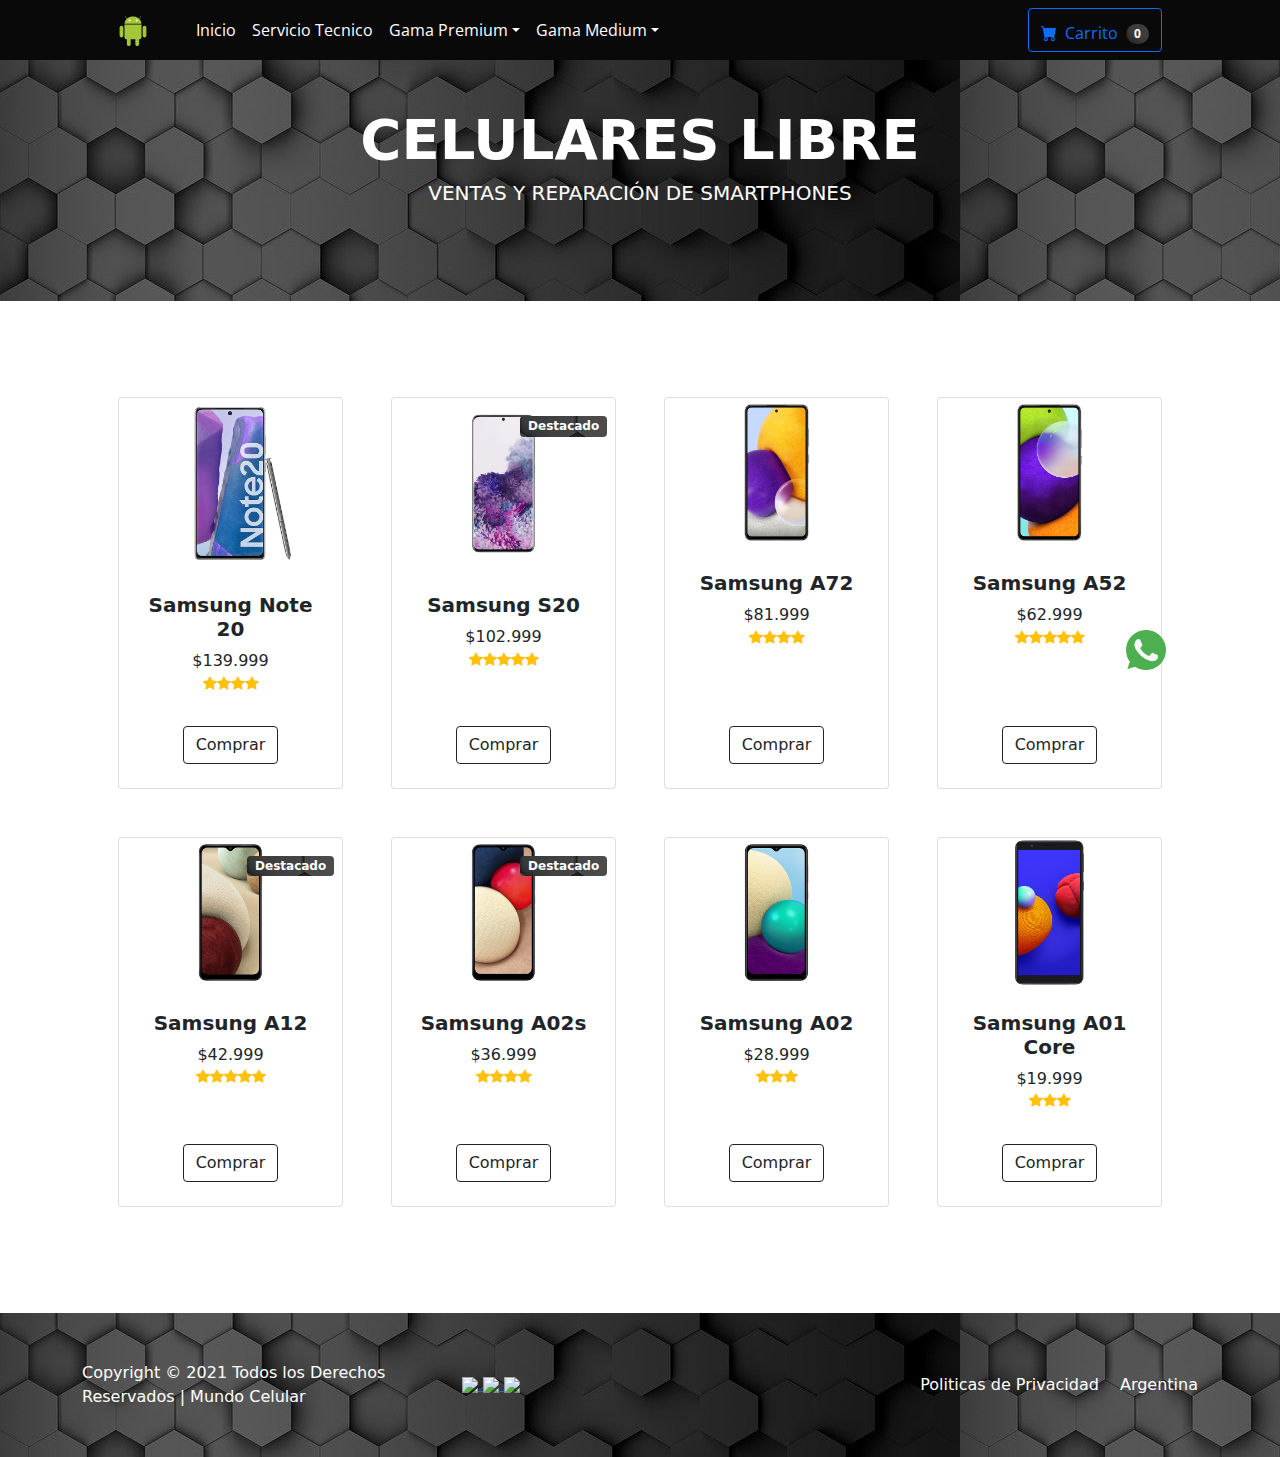
==== commit 5020ca20: "otro commit" ====
--- a/index.html
+++ b/index.html
@@ -25,7 +25,7 @@
     <body>
         
         <!-- Navigation-->
-        <nav id="mi-nav" class="fondo-nav navbar navbar-expand-lg navbar-dark fixed-top">
+        <nav class="fondo-nav navbar navbar-expand-lg navbar-dark fixed-top">
             <div class="container px-4 px-lg-5">
                 <a class="navbar-brand" href="#!">
                     <div class="logo-android">
--- a/css/styles.css
+++ b/css/styles.css
@@ -2,36 +2,37 @@
 @import url("https://fonts.googleapis.com/css2?family=Open+Sans:wght@300;400;700&display=swap");
 /* css reset */
 @import url("https://fonts.googleapis.com/css2?family=Open+Sans:wght@300;400;700&display=swap");
-/* line 2, ../../CoderHouse/Final Coder House/scss/_main.scss */
+/* line 2, ../../Final Coder House/scss/_main.scss */
 * {
   padding: 0;
   margin: 0;
 }
 
-/* line 7, ../../CoderHouse/Final Coder House/scss/_main.scss */
+/* line 7, ../../Final Coder House/scss/_main.scss */
 .type {
-  font-size: 15px;
+  font-size: 400;
   font-family: "Open Sans", sans-serif;
 }
 
-/* line 11, ../../CoderHouse/Final Coder House/scss/_main.scss */
+/* line 11, ../../Final Coder House/scss/_main.scss */
 .logo-android img {
   width: 30px;
   height: 30px;
 }
 
-/* line 15, ../../CoderHouse/Final Coder House/scss/_main.scss */
+/* line 15, ../../Final Coder House/scss/_main.scss */
 .fondo-nav {
   background: #090909;
-}
-
-/* line 19, ../../CoderHouse/Final Coder House/scss/_main.scss */
+  width: 100%;
+}
+
+/* line 20, ../../Final Coder House/scss/_main.scss */
 .bg-dark {
   margin-top: 10px;
   background-image: url(../media/img-fondo1.jpg);
 }
 
-/* line 24, ../../CoderHouse/Final Coder House/scss/_main.scss */
+/* line 25, ../../Final Coder House/scss/_main.scss */
 .imagen-wsp img {
   position: fixed;
   width: 40px;
@@ -40,18 +41,18 @@
   left: 88%;
 }
 
-/* line 31, ../../CoderHouse/Final Coder House/scss/_main.scss */
+/* line 32, ../../Final Coder House/scss/_main.scss */
 .imagen-wsp img:hover {
   width: 50px;
   height: 50px;
 }
 
-/* line 35, ../../CoderHouse/Final Coder House/scss/_main.scss */
+/* line 36, ../../Final Coder House/scss/_main.scss */
 .imagen-reparacion img {
   margin-left: 200px;
 }
 
-/* line 38, ../../CoderHouse/Final Coder House/scss/_main.scss */
+/* line 39, ../../Final Coder House/scss/_main.scss */
 .texto-servicio {
   color: #fff;
   padding: 20px;
@@ -59,46 +60,46 @@
   width: 100%;
 }
 
-/* line 44, ../../CoderHouse/Final Coder House/scss/_main.scss */
+/* line 45, ../../Final Coder House/scss/_main.scss */
 .texto-servicio span {
   color: #00cfff;
 }
 
-/* line 47, ../../CoderHouse/Final Coder House/scss/_main.scss */
+/* line 48, ../../Final Coder House/scss/_main.scss */
 .textoprod {
   text-align: center;
-  font-size: 18px;
+  font-size: 400;
   text-transform: uppercase;
 }
 
-/* line 52, ../../CoderHouse/Final Coder House/scss/_main.scss */
+/* line 53, ../../Final Coder House/scss/_main.scss */
 .lead {
   text-transform: uppercase;
   font-weight: bold;
 }
 
-/* line 56, ../../CoderHouse/Final Coder House/scss/_main.scss */
+/* line 57, ../../Final Coder House/scss/_main.scss */
 .formulario {
   padding: 20px 200px;
   margin: 10px;
 }
 
-/* line 60, ../../CoderHouse/Final Coder House/scss/_main.scss */
+/* line 61, ../../Final Coder House/scss/_main.scss */
 .body {
   background-color: #f7efad;
 }
 
-/* line 63, ../../CoderHouse/Final Coder House/scss/_main.scss */
+/* line 64, ../../Final Coder House/scss/_main.scss */
 .boton-enviar {
   margin-top: 30px;
 }
 
-/* line 66, ../../CoderHouse/Final Coder House/scss/_main.scss */
+/* line 67, ../../Final Coder House/scss/_main.scss */
 .margin-t {
   margin-top: 100px;
 }
 
-/* line 69, ../../CoderHouse/Final Coder House/scss/_main.scss */
+/* line 70, ../../Final Coder House/scss/_main.scss */
 .container-celulares {
   display: flex;
   flex-wrap: wrap;
@@ -106,36 +107,36 @@
   margin-top: 100px;
 }
 
-/* line 75, ../../CoderHouse/Final Coder House/scss/_main.scss */
+/* line 76, ../../Final Coder House/scss/_main.scss */
 .container-celulares img {
   height: 400px;
   width: 600px;
 }
 
-/* line 79, ../../CoderHouse/Final Coder House/scss/_main.scss */
+/* line 80, ../../Final Coder House/scss/_main.scss */
 .fbold {
   font-weight: bold;
 }
 
-/* line 82, ../../CoderHouse/Final Coder House/scss/_main.scss */
+/* line 83, ../../Final Coder House/scss/_main.scss */
 .texto-producto {
   text-align: center;
   font-size: 30px;
 }
 
-/* line 86, ../../CoderHouse/Final Coder House/scss/_main.scss */
+/* line 87, ../../Final Coder House/scss/_main.scss */
 .boton-comprar {
   margin-left: 265px;
   margin: 10px;
 }
 
-/* line 90, ../../CoderHouse/Final Coder House/scss/_main.scss */
+/* line 91, ../../Final Coder House/scss/_main.scss */
 .caracteristicas span {
   font-size: 700;
   font-weight: bold;
 }
 
-/* line 94, ../../CoderHouse/Final Coder House/scss/_main.scss */
+/* line 95, ../../Final Coder House/scss/_main.scss */
 .pos-destacado {
   top: 0.5rem;
   right: 0.5rem;
@@ -143,13 +144,13 @@
 
 /*media q*/
 @media all and (max-width: 480px) {
-  /* line 103, ../../CoderHouse/Final Coder House/scss/_main.scss */
+  /* line 105, ../../Final Coder House/scss/_main.scss */
   .formulario {
     width: 100%;
     padding: 10px;
     margin: 10px;
   }
-  /* line 108, ../../CoderHouse/Final Coder House/scss/_main.scss */
+  /* line 110, ../../Final Coder House/scss/_main.scss */
   .imagen-wsp img {
     position: fixed;
     width: 40px;
@@ -157,20 +158,39 @@
     top: 70%;
     left: 70%;
   }
-  /* line 115, ../../CoderHouse/Final Coder House/scss/_main.scss */
+  /* line 117, ../../Final Coder House/scss/_main.scss */
   .imagen-wsp img:hover {
     width: 50px;
     height: 50px;
   }
-  /* line 119, ../../CoderHouse/Final Coder House/scss/_main.scss */
+  /* line 121, ../../Final Coder House/scss/_main.scss */
+  .texto-producto {
+    height: 110px;
+    display: flex;
+    padding: 10px;
+    flex-direction: colum;
+  }
+  /* line 127, ../../Final Coder House/scss/_main.scss */
   .container-celulares img {
     height: 220px;
-    width: 400px;
-  }
-  /* line 123, ../../CoderHouse/Final Coder House/scss/_main.scss */
+    width: 300px;
+  }
+  /* line 131, ../../Final Coder House/scss/_main.scss */
+  .caracteristicas {
+    margin-top: 50px;
+  }
+  /* line 135, ../../Final Coder House/scss/_main.scss */
+  section .texto-producto {
+    justify-content: center;
+  }
+  /* line 137, ../../Final Coder House/scss/_main.scss */
+  section .texto-producto button {
+    margin-left: -100px;
+  }
+  /* line 142, ../../Final Coder House/scss/_main.scss */
   div .modal-content {
     height: 300px;
-    width: 380px;
+    width: 300px;
   }
 }
 
@@ -186,7 +206,7 @@
  * Licensed under MIT (https://github.com/twbs/bootstrap/blob/main/LICENSE)
  */
 /*myroot*/
-/* line 22, ../../CoderHouse/Final Coder House/scss/styles.scss */
+/* line 22, ../../Final Coder House/scss/styles.scss */
 :root {
   --bs-blue: #0d6efd;
   --bs-indigo: #6610f2;
@@ -214,7 +234,7 @@
   --bs-gradient: linear-gradient(180deg, rgba(255, 255, 255, 0.15), rgba(255, 255, 255, 0));
 }
 
-/* line 49, ../../CoderHouse/Final Coder House/scss/styles.scss */
+/* line 49, ../../Final Coder House/scss/styles.scss */
 *,
 *::before,
 *::after {
@@ -222,13 +242,13 @@
 }
 
 @media (prefers-reduced-motion: no-preference) {
-  /* line 56, ../../CoderHouse/Final Coder House/scss/styles.scss */
+  /* line 56, ../../Final Coder House/scss/styles.scss */
   :root {
     scroll-behavior: smooth;
   }
 }
 
-/* line 61, ../../CoderHouse/Final Coder House/scss/styles.scss */
+/* line 61, ../../Final Coder House/scss/styles.scss */
 body {
   margin: 0;
   font-family: var(--bs-font-sans-serif);
@@ -241,7 +261,7 @@
   -webkit-tap-highlight-color: rgba(0, 0, 0, 0);
 }
 
-/* line 73, ../../CoderHouse/Final Coder House/scss/styles.scss */
+/* line 73, ../../Final Coder House/scss/styles.scss */
 hr {
   margin: 1rem 0;
   color: inherit;
@@ -250,12 +270,12 @@
   opacity: 0.25;
 }
 
-/* line 81, ../../CoderHouse/Final Coder House/scss/styles.scss */
+/* line 81, ../../Final Coder House/scss/styles.scss */
 hr:not([size]) {
   height: 1px;
 }
 
-/* line 85, ../../CoderHouse/Final Coder House/scss/styles.scss */
+/* line 85, ../../Final Coder House/scss/styles.scss */
 h6, .h6, h5, .h5, h4, .h4, h3, .h3, h2, .h2, h1, .h1 {
   margin-top: 0;
   margin-bottom: 0.5rem;
@@ -263,71 +283,71 @@
   line-height: 1.2;
 }
 
-/* line 92, ../../CoderHouse/Final Coder House/scss/styles.scss */
+/* line 92, ../../Final Coder House/scss/styles.scss */
 h1, .h1 {
   font-size: calc(1.375rem + 1.5vw);
 }
 
 @media (min-width: 1200px) {
-  /* line 96, ../../CoderHouse/Final Coder House/scss/styles.scss */
+  /* line 96, ../../Final Coder House/scss/styles.scss */
   h1, .h1 {
     font-size: 2.5rem;
   }
 }
 
-/* line 101, ../../CoderHouse/Final Coder House/scss/styles.scss */
+/* line 101, ../../Final Coder House/scss/styles.scss */
 h2, .h2 {
   font-size: calc(1.325rem + 0.9vw);
 }
 
 @media (min-width: 1200px) {
-  /* line 105, ../../CoderHouse/Final Coder House/scss/styles.scss */
+  /* line 105, ../../Final Coder House/scss/styles.scss */
   h2, .h2 {
     font-size: 2rem;
   }
 }
 
-/* line 110, ../../CoderHouse/Final Coder House/scss/styles.scss */
+/* line 110, ../../Final Coder House/scss/styles.scss */
 h3, .h3 {
   font-size: calc(1.3rem + 0.6vw);
 }
 
 @media (min-width: 1200px) {
-  /* line 114, ../../CoderHouse/Final Coder House/scss/styles.scss */
+  /* line 114, ../../Final Coder House/scss/styles.scss */
   h3, .h3 {
     font-size: 1.75rem;
   }
 }
 
-/* line 119, ../../CoderHouse/Final Coder House/scss/styles.scss */
+/* line 119, ../../Final Coder House/scss/styles.scss */
 h4, .h4 {
   font-size: calc(1.275rem + 0.3vw);
 }
 
 @media (min-width: 1200px) {
-  /* line 123, ../../CoderHouse/Final Coder House/scss/styles.scss */
+  /* line 123, ../../Final Coder House/scss/styles.scss */
   h4, .h4 {
     font-size: 1.5rem;
   }
 }
 
-/* line 128, ../../CoderHouse/Final Coder House/scss/styles.scss */
+/* line 128, ../../Final Coder House/scss/styles.scss */
 h5, .h5 {
   font-size: 1.25rem;
 }
 
-/* line 132, ../../CoderHouse/Final Coder House/scss/styles.scss */
+/* line 132, ../../Final Coder House/scss/styles.scss */
 h6, .h6 {
   font-size: 1rem;
 }
 
-/* line 136, ../../CoderHouse/Final Coder House/scss/styles.scss */
+/* line 136, ../../Final Coder House/scss/styles.scss */
 p {
   margin-top: 0;
   margin-bottom: 1rem;
 }
 
-/* line 141, ../../CoderHouse/Final Coder House/scss/styles.scss */
+/* line 141, ../../Final Coder House/scss/styles.scss */
 abbr[title],
 abbr[data-bs-original-title] {
   -webkit-text-decoration: underline dotted;
@@ -337,20 +357,20 @@
   text-decoration-skip-ink: none;
 }
 
-/* line 150, ../../CoderHouse/Final Coder House/scss/styles.scss */
+/* line 150, ../../Final Coder House/scss/styles.scss */
 address {
   margin-bottom: 1rem;
   font-style: normal;
   line-height: inherit;
 }
 
-/* line 156, ../../CoderHouse/Final Coder House/scss/styles.scss */
+/* line 156, ../../Final Coder House/scss/styles.scss */
 ol,
 ul {
   padding-left: 2rem;
 }
 
-/* line 161, ../../CoderHouse/Final Coder House/scss/styles.scss */
+/* line 161, ../../Final Coder House/scss/styles.scss */
 ol,
 ul,
 dl {
@@ -358,7 +378,7 @@
   margin-bottom: 1rem;
 }
 
-/* line 168, ../../CoderHouse/Final Coder House/scss/styles.scss */
+/* line 168, ../../Final Coder House/scss/styles.scss */
 ol ol,
 ul ul,
 ol ul,
@@ -366,40 +386,40 @@
   margin-bottom: 0;
 }
 
-/* line 175, ../../CoderHouse/Final Coder House/scss/styles.scss */
+/* line 175, ../../Final Coder House/scss/styles.scss */
 dt {
   font-weight: 700;
 }
 
-/* line 179, ../../CoderHouse/Final Coder House/scss/styles.scss */
+/* line 179, ../../Final Coder House/scss/styles.scss */
 dd {
   margin-bottom: 0.5rem;
   margin-left: 0;
 }
 
-/* line 184, ../../CoderHouse/Final Coder House/scss/styles.scss */
+/* line 184, ../../Final Coder House/scss/styles.scss */
 blockquote {
   margin: 0 0 1rem;
 }
 
-/* line 188, ../../CoderHouse/Final Coder House/scss/styles.scss */
+/* line 188, ../../Final Coder House/scss/styles.scss */
 b,
 strong {
   font-weight: bolder;
 }
 
-/* line 193, ../../CoderHouse/Final Coder House/scss/styles.scss */
+/* line 193, ../../Final Coder House/scss/styles.scss */
 small, .small {
   font-size: 0.875em;
 }
 
-/* line 197, ../../CoderHouse/Final Coder House/scss/styles.scss */
+/* line 197, ../../Final Coder House/scss/styles.scss */
 mark, .mark {
   padding: 0.2em;
   background-color: #fcf8e3;
 }
 
-/* line 202, ../../CoderHouse/Final Coder House/scss/styles.scss */
+/* line 202, ../../Final Coder House/scss/styles.scss */
 sub,
 sup {
   position: relative;
@@ -408,34 +428,34 @@
   vertical-align: baseline;
 }
 
-/* line 210, ../../CoderHouse/Final Coder House/scss/styles.scss */
+/* line 210, ../../Final Coder House/scss/styles.scss */
 sub {
   bottom: -0.25em;
 }
 
-/* line 214, ../../CoderHouse/Final Coder House/scss/styles.scss */
+/* line 214, ../../Final Coder House/scss/styles.scss */
 sup {
   top: -0.5em;
 }
 
-/* line 218, ../../CoderHouse/Final Coder House/scss/styles.scss */
+/* line 218, ../../Final Coder House/scss/styles.scss */
 a {
   color: #0d6efd;
   text-decoration: underline;
 }
 
-/* line 222, ../../CoderHouse/Final Coder House/scss/styles.scss */
+/* line 222, ../../Final Coder House/scss/styles.scss */
 a:hover {
   color: #0a58ca;
 }
 
-/* line 226, ../../CoderHouse/Final Coder House/scss/styles.scss */
+/* line 226, ../../Final Coder House/scss/styles.scss */
 a:not([href]):not([class]), a:not([href]):not([class]):hover {
   color: inherit;
   text-decoration: none;
 }
 
-/* line 231, ../../CoderHouse/Final Coder House/scss/styles.scss */
+/* line 231, ../../Final Coder House/scss/styles.scss */
 pre,
 code,
 kbd,
@@ -446,7 +466,7 @@
   unicode-bidi: bidi-override;
 }
 
-/* line 241, ../../CoderHouse/Final Coder House/scss/styles.scss */
+/* line 241, ../../Final Coder House/scss/styles.scss */
 pre {
   display: block;
   margin-top: 0;
@@ -455,26 +475,26 @@
   font-size: 0.875em;
 }
 
-/* line 248, ../../CoderHouse/Final Coder House/scss/styles.scss */
+/* line 248, ../../Final Coder House/scss/styles.scss */
 pre code {
   font-size: inherit;
   color: inherit;
   word-break: normal;
 }
 
-/* line 254, ../../CoderHouse/Final Coder House/scss/styles.scss */
+/* line 254, ../../Final Coder House/scss/styles.scss */
 code {
   font-size: 0.875em;
   color: #d63384;
   word-wrap: break-word;
 }
 
-/* line 259, ../../CoderHouse/Final Coder House/scss/styles.scss */
+/* line 259, ../../Final Coder House/scss/styles.scss */
 a > code {
   color: inherit;
 }
 
-/* line 263, ../../CoderHouse/Final Coder House/scss/styles.scss */
+/* line 263, ../../Final Coder House/scss/styles.scss */
 kbd {
   padding: 0.2rem 0.4rem;
   font-size: 0.875em;
@@ -483,31 +503,31 @@
   border-radius: 0.2rem;
 }
 
-/* line 270, ../../CoderHouse/Final Coder House/scss/styles.scss */
+/* line 270, ../../Final Coder House/scss/styles.scss */
 kbd kbd {
   padding: 0;
   font-size: 1em;
   font-weight: 700;
 }
 
-/* line 276, ../../CoderHouse/Final Coder House/scss/styles.scss */
+/* line 276, ../../Final Coder House/scss/styles.scss */
 figure {
   margin: 0 0 1rem;
 }
 
-/* line 280, ../../CoderHouse/Final Coder House/scss/styles.scss */
+/* line 280, ../../Final Coder House/scss/styles.scss */
 img,
 svg {
   vertical-align: middle;
 }
 
-/* line 285, ../../CoderHouse/Final Coder House/scss/styles.scss */
+/* line 285, ../../Final Coder House/scss/styles.scss */
 table {
   caption-side: bottom;
   border-collapse: collapse;
 }
 
-/* line 290, ../../CoderHouse/Final Coder House/scss/styles.scss */
+/* line 290, ../../Final Coder House/scss/styles.scss */
 caption {
   padding-top: 0.5rem;
   padding-bottom: 0.5rem;
@@ -515,13 +535,13 @@
   text-align: left;
 }
 
-/* line 297, ../../CoderHouse/Final Coder House/scss/styles.scss */
+/* line 297, ../../Final Coder House/scss/styles.scss */
 th {
   text-align: inherit;
   text-align: -webkit-match-parent;
 }
 
-/* line 302, ../../CoderHouse/Final Coder House/scss/styles.scss */
+/* line 302, ../../Final Coder House/scss/styles.scss */
 thead,
 tbody,
 tfoot,
@@ -533,22 +553,22 @@
   border-width: 0;
 }
 
-/* line 313, ../../CoderHouse/Final Coder House/scss/styles.scss */
+/* line 313, ../../Final Coder House/scss/styles.scss */
 label {
   display: inline-block;
 }
 
-/* line 317, ../../CoderHouse/Final Coder House/scss/styles.scss */
+/* line 317, ../../Final Coder House/scss/styles.scss */
 button {
   border-radius: 0;
 }
 
-/* line 321, ../../CoderHouse/Final Coder House/scss/styles.scss */
+/* line 321, ../../Final Coder House/scss/styles.scss */
 button:focus:not(:focus-visible) {
   outline: 0;
 }
 
-/* line 325, ../../CoderHouse/Final Coder House/scss/styles.scss */
+/* line 325, ../../Final Coder House/scss/styles.scss */
 input,
 button,
 select,
@@ -560,33 +580,33 @@
   line-height: inherit;
 }
 
-/* line 336, ../../CoderHouse/Final Coder House/scss/styles.scss */
+/* line 336, ../../Final Coder House/scss/styles.scss */
 button,
 select {
   text-transform: none;
 }
 
-/* line 341, ../../CoderHouse/Final Coder House/scss/styles.scss */
+/* line 341, ../../Final Coder House/scss/styles.scss */
 [role=button] {
   cursor: pointer;
 }
 
-/* line 345, ../../CoderHouse/Final Coder House/scss/styles.scss */
+/* line 345, ../../Final Coder House/scss/styles.scss */
 select {
   word-wrap: normal;
 }
 
-/* line 348, ../../CoderHouse/Final Coder House/scss/styles.scss */
+/* line 348, ../../Final Coder House/scss/styles.scss */
 select:disabled {
   opacity: 1;
 }
 
-/* line 352, ../../CoderHouse/Final Coder House/scss/styles.scss */
+/* line 352, ../../Final Coder House/scss/styles.scss */
 [list]::-webkit-calendar-picker-indicator {
   display: none;
 }
 
-/* line 356, ../../CoderHouse/Final Coder House/scss/styles.scss */
+/* line 356, ../../Final Coder House/scss/styles.scss */
 button,
 [type=button],
 [type=reset],
@@ -594,7 +614,7 @@
   -webkit-appearance: button;
 }
 
-/* line 362, ../../CoderHouse/Final Coder House/scss/styles.scss */
+/* line 362, ../../Final Coder House/scss/styles.scss */
 button:not(:disabled),
 [type=button]:not(:disabled),
 [type=reset]:not(:disabled),
@@ -602,18 +622,18 @@
   cursor: pointer;
 }
 
-/* line 369, ../../CoderHouse/Final Coder House/scss/styles.scss */
+/* line 369, ../../Final Coder House/scss/styles.scss */
 ::-moz-focus-inner {
   padding: 0;
   border-style: none;
 }
 
-/* line 374, ../../CoderHouse/Final Coder House/scss/styles.scss */
+/* line 374, ../../Final Coder House/scss/styles.scss */
 textarea {
   resize: vertical;
 }
 
-/* line 378, ../../CoderHouse/Final Coder House/scss/styles.scss */
+/* line 378, ../../Final Coder House/scss/styles.scss */
 fieldset {
   min-width: 0;
   padding: 0;
@@ -621,7 +641,7 @@
   border: 0;
 }
 
-/* line 385, ../../CoderHouse/Final Coder House/scss/styles.scss */
+/* line 385, ../../Final Coder House/scss/styles.scss */
 legend {
   float: left;
   width: 100%;
@@ -632,18 +652,18 @@
 }
 
 @media (min-width: 1200px) {
-  /* line 394, ../../CoderHouse/Final Coder House/scss/styles.scss */
+  /* line 394, ../../Final Coder House/scss/styles.scss */
   legend {
     font-size: 1.5rem;
   }
 }
 
-/* line 398, ../../CoderHouse/Final Coder House/scss/styles.scss */
+/* line 398, ../../Final Coder House/scss/styles.scss */
 legend + * {
   clear: left;
 }
 
-/* line 402, ../../CoderHouse/Final Coder House/scss/styles.scss */
+/* line 402, ../../Final Coder House/scss/styles.scss */
 ::-webkit-datetime-edit-fields-wrapper,
 ::-webkit-datetime-edit-text,
 ::-webkit-datetime-edit-minute,
@@ -654,12 +674,12 @@
   padding: 0;
 }
 
-/* line 412, ../../CoderHouse/Final Coder House/scss/styles.scss */
+/* line 412, ../../Final Coder House/scss/styles.scss */
 ::-webkit-inner-spin-button {
   height: auto;
 }
 
-/* line 416, ../../CoderHouse/Final Coder House/scss/styles.scss */
+/* line 416, ../../Final Coder House/scss/styles.scss */
 [type=search] {
   outline-offset: -2px;
   -webkit-appearance: textfield;
@@ -673,60 +693,60 @@
   direction: ltr;
 }
 */
-/* line 429, ../../CoderHouse/Final Coder House/scss/styles.scss */
+/* line 429, ../../Final Coder House/scss/styles.scss */
 ::-webkit-search-decoration {
   -webkit-appearance: none;
 }
 
-/* line 433, ../../CoderHouse/Final Coder House/scss/styles.scss */
+/* line 433, ../../Final Coder House/scss/styles.scss */
 ::-webkit-color-swatch-wrapper {
   padding: 0;
 }
 
-/* line 437, ../../CoderHouse/Final Coder House/scss/styles.scss */
+/* line 437, ../../Final Coder House/scss/styles.scss */
 ::file-selector-button {
   font: inherit;
 }
 
-/* line 441, ../../CoderHouse/Final Coder House/scss/styles.scss */
+/* line 441, ../../Final Coder House/scss/styles.scss */
 ::-webkit-file-upload-button {
   font: inherit;
   -webkit-appearance: button;
 }
 
-/* line 446, ../../CoderHouse/Final Coder House/scss/styles.scss */
+/* line 446, ../../Final Coder House/scss/styles.scss */
 output {
   display: inline-block;
 }
 
-/* line 450, ../../CoderHouse/Final Coder House/scss/styles.scss */
+/* line 450, ../../Final Coder House/scss/styles.scss */
 iframe {
   border: 0;
 }
 
-/* line 454, ../../CoderHouse/Final Coder House/scss/styles.scss */
+/* line 454, ../../Final Coder House/scss/styles.scss */
 summary {
   display: list-item;
   cursor: pointer;
 }
 
-/* line 459, ../../CoderHouse/Final Coder House/scss/styles.scss */
+/* line 459, ../../Final Coder House/scss/styles.scss */
 progress {
   vertical-align: baseline;
 }
 
-/* line 463, ../../CoderHouse/Final Coder House/scss/styles.scss */
+/* line 463, ../../Final Coder House/scss/styles.scss */
 [hidden] {
   display: none !important;
 }
 
-/* line 467, ../../CoderHouse/Final Coder House/scss/styles.scss */
+/* line 467, ../../Final Coder House/scss/styles.scss */
 .lead {
   font-size: 1.25rem;
   font-weight: 300;
 }
 
-/* line 472, ../../CoderHouse/Final Coder House/scss/styles.scss */
+/* line 472, ../../Final Coder House/scss/styles.scss */
 .display-1 {
   font-size: calc(1.625rem + 4.5vw);
   font-weight: 300;
@@ -734,13 +754,13 @@
 }
 
 @media (min-width: 1200px) {
-  /* line 478, ../../CoderHouse/Final Coder House/scss/styles.scss */
+  /* line 478, ../../Final Coder House/scss/styles.scss */
   .display-1 {
     font-size: 5rem;
   }
 }
 
-/* line 483, ../../CoderHouse/Final Coder House/scss/styles.scss */
+/* line 483, ../../Final Coder House/scss/styles.scss */
 .display-2 {
   font-size: calc(1.575rem + 3.9vw);
   font-weight: 300;
@@ -748,13 +768,13 @@
 }
 
 @media (min-width: 1200px) {
-  /* line 489, ../../CoderHouse/Final Coder House/scss/styles.scss */
+  /* line 489, ../../Final Coder House/scss/styles.scss */
   .display-2 {
     font-size: 4.5rem;
   }
 }
 
-/* line 494, ../../CoderHouse/Final Coder House/scss/styles.scss */
+/* line 494, ../../Final Coder House/scss/styles.scss */
 .display-3 {
   font-size: calc(1.525rem + 3.3vw);
   font-weight: 300;
@@ -762,13 +782,13 @@
 }
 
 @media (min-width: 1200px) {
-  /* line 500, ../../CoderHouse/Final Coder House/scss/styles.scss */
+  /* line 500, ../../Final Coder House/scss/styles.scss */
   .display-3 {
     font-size: 4rem;
   }
 }
 
-/* line 505, ../../CoderHouse/Final Coder House/scss/styles.scss */
+/* line 505, ../../Final Coder House/scss/styles.scss */
 .display-4 {
   font-size: calc(1.475rem + 2.7vw);
   font-weight: 300;
@@ -776,13 +796,13 @@
 }
 
 @media (min-width: 1200px) {
-  /* line 511, ../../CoderHouse/Final Coder House/scss/styles.scss */
+  /* line 511, ../../Final Coder House/scss/styles.scss */
   .display-4 {
     font-size: 3.5rem;
   }
 }
 
-/* line 516, ../../CoderHouse/Final Coder House/scss/styles.scss */
+/* line 516, ../../Final Coder House/scss/styles.scss */
 .display-5 {
   font-size: calc(1.425rem + 2.1vw);
   font-weight: 300;
@@ -790,13 +810,13 @@
 }
 
 @media (min-width: 1200px) {
-  /* line 522, ../../CoderHouse/Final Coder House/scss/styles.scss */
+  /* line 522, ../../Final Coder House/scss/styles.scss */
   .display-5 {
     font-size: 3rem;
   }
 }
 
-/* line 527, ../../CoderHouse/Final Coder House/scss/styles.scss */
+/* line 527, ../../Final Coder House/scss/styles.scss */
 .display-6 {
   font-size: calc(1.375rem + 1.5vw);
   font-weight: 300;
@@ -804,52 +824,52 @@
 }
 
 @media (min-width: 1200px) {
-  /* line 533, ../../CoderHouse/Final Coder House/scss/styles.scss */
+  /* line 533, ../../Final Coder House/scss/styles.scss */
   .display-6 {
     font-size: 2.5rem;
   }
 }
 
-/* line 538, ../../CoderHouse/Final Coder House/scss/styles.scss */
+/* line 538, ../../Final Coder House/scss/styles.scss */
 .list-unstyled {
   padding-left: 0;
   list-style: none;
 }
 
-/* line 543, ../../CoderHouse/Final Coder House/scss/styles.scss */
+/* line 543, ../../Final Coder House/scss/styles.scss */
 .list-inline {
   padding-left: 0;
   list-style: none;
 }
 
-/* line 548, ../../CoderHouse/Final Coder House/scss/styles.scss */
+/* line 548, ../../Final Coder House/scss/styles.scss */
 .list-inline-item {
   display: inline-block;
 }
 
-/* line 551, ../../CoderHouse/Final Coder House/scss/styles.scss */
+/* line 551, ../../Final Coder House/scss/styles.scss */
 .list-inline-item:not(:last-child) {
   margin-right: 0.5rem;
 }
 
-/* line 555, ../../CoderHouse/Final Coder House/scss/styles.scss */
+/* line 555, ../../Final Coder House/scss/styles.scss */
 .initialism {
   font-size: 0.875em;
   text-transform: uppercase;
 }
 
-/* line 560, ../../CoderHouse/Final Coder House/scss/styles.scss */
+/* line 560, ../../Final Coder House/scss/styles.scss */
 .blockquote {
   margin-bottom: 1rem;
   font-size: 1.25rem;
 }
 
-/* line 564, ../../CoderHouse/Final Coder House/scss/styles.scss */
+/* line 564, ../../Final Coder House/scss/styles.scss */
 .blockquote > :last-child {
   margin-bottom: 0;
 }
 
-/* line 568, ../../CoderHouse/Final Coder House/scss/styles.scss */
+/* line 568, ../../Final Coder House/scss/styles.scss */
 .blockquote-footer {
   margin-top: -1rem;
   margin-bottom: 1rem;
@@ -857,18 +877,18 @@
   color: #6c757d;
 }
 
-/* line 574, ../../CoderHouse/Final Coder House/scss/styles.scss */
+/* line 574, ../../Final Coder House/scss/styles.scss */
 .blockquote-footer::before {
   content: "— ";
 }
 
-/* line 578, ../../CoderHouse/Final Coder House/scss/styles.scss */
+/* line 578, ../../Final Coder House/scss/styles.scss */
 .img-fluid {
   max-width: 100%;
   height: auto;
 }
 
-/* line 583, ../../CoderHouse/Final Coder House/scss/styles.scss */
+/* line 583, ../../Final Coder House/scss/styles.scss */
 .img-thumbnail {
   padding: 0.25rem;
   background-color: #fff;
@@ -878,24 +898,24 @@
   height: auto;
 }
 
-/* line 592, ../../CoderHouse/Final Coder House/scss/styles.scss */
+/* line 592, ../../Final Coder House/scss/styles.scss */
 .figure {
   display: inline-block;
 }
 
-/* line 596, ../../CoderHouse/Final Coder House/scss/styles.scss */
+/* line 596, ../../Final Coder House/scss/styles.scss */
 .figure-img {
   margin-bottom: 0.5rem;
   line-height: 1;
 }
 
-/* line 601, ../../CoderHouse/Final Coder House/scss/styles.scss */
+/* line 601, ../../Final Coder House/scss/styles.scss */
 .figure-caption {
   font-size: 0.875em;
   color: #6c757d;
 }
 
-/* line 606, ../../CoderHouse/Final Coder House/scss/styles.scss */
+/* line 606, ../../Final Coder House/scss/styles.scss */
 .container,
 .container-fluid,
 .container-xxl,
@@ -911,41 +931,41 @@
 }
 
 @media (min-width: 576px) {
-  /* line 621, ../../CoderHouse/Final Coder House/scss/styles.scss */
+  /* line 621, ../../Final Coder House/scss/styles.scss */
   .container-sm, .container {
     max-width: 540px;
   }
 }
 
 @media (min-width: 768px) {
-  /* line 626, ../../CoderHouse/Final Coder House/scss/styles.scss */
+  /* line 626, ../../Final Coder House/scss/styles.scss */
   .container-md, .container-sm, .container {
     max-width: 720px;
   }
 }
 
 @media (min-width: 992px) {
-  /* line 631, ../../CoderHouse/Final Coder House/scss/styles.scss */
+  /* line 631, ../../Final Coder House/scss/styles.scss */
   .container-lg, .container-md, .container-sm, .container {
     max-width: 960px;
   }
 }
 
 @media (min-width: 1200px) {
-  /* line 636, ../../CoderHouse/Final Coder House/scss/styles.scss */
+  /* line 636, ../../Final Coder House/scss/styles.scss */
   .container-xl, .container-lg, .container-md, .container-sm, .container {
     max-width: 1140px;
   }
 }
 
 @media (min-width: 1400px) {
-  /* line 641, ../../CoderHouse/Final Coder House/scss/styles.scss */
+  /* line 641, ../../Final Coder House/scss/styles.scss */
   .container-xxl, .container-xl, .container-lg, .container-md, .container-sm, .container {
     max-width: 1320px;
   }
 }
 
-/* line 645, ../../CoderHouse/Final Coder House/scss/styles.scss */
+/* line 645, ../../Final Coder House/scss/styles.scss */
 .row {
   --bs-gutter-x: 1.5rem;
   --bs-gutter-y: 0;
@@ -956,7 +976,7 @@
   margin-left: calc(var(--bs-gutter-x) * -.5);
 }
 
-/* line 654, ../../CoderHouse/Final Coder House/scss/styles.scss */
+/* line 654, ../../Final Coder House/scss/styles.scss */
 .row > * {
   flex-shrink: 0;
   width: 100%;
@@ -966,89 +986,89 @@
   margin-top: var(--bs-gutter-y);
 }
 
-/* line 663, ../../CoderHouse/Final Coder House/scss/styles.scss */
+/* line 663, ../../Final Coder House/scss/styles.scss */
 .col {
   flex: 1 0 0%;
 }
 
-/* line 667, ../../CoderHouse/Final Coder House/scss/styles.scss */
+/* line 667, ../../Final Coder House/scss/styles.scss */
 .row-cols-auto > * {
   flex: 0 0 auto;
   width: auto;
 }
 
-/* line 672, ../../CoderHouse/Final Coder House/scss/styles.scss */
+/* line 672, ../../Final Coder House/scss/styles.scss */
 .row-cols-1 > * {
   flex: 0 0 auto;
   width: 100%;
 }
 
-/* line 677, ../../CoderHouse/Final Coder House/scss/styles.scss */
+/* line 677, ../../Final Coder House/scss/styles.scss */
 .row-cols-2 > * {
   flex: 0 0 auto;
   width: 50%;
 }
 
-/* line 682, ../../CoderHouse/Final Coder House/scss/styles.scss */
+/* line 682, ../../Final Coder House/scss/styles.scss */
 .row-cols-3 > * {
   flex: 0 0 auto;
   width: 33.3333333333%;
 }
 
-/* line 687, ../../CoderHouse/Final Coder House/scss/styles.scss */
+/* line 687, ../../Final Coder House/scss/styles.scss */
 .row-cols-4 > * {
   flex: 0 0 auto;
   width: 25%;
 }
 
-/* line 692, ../../CoderHouse/Final Coder House/scss/styles.scss */
+/* line 692, ../../Final Coder House/scss/styles.scss */
 .row-cols-5 > * {
   flex: 0 0 auto;
   width: 20%;
 }
 
-/* line 697, ../../CoderHouse/Final Coder House/scss/styles.scss */
+/* line 697, ../../Final Coder House/scss/styles.scss */
 .row-cols-6 > * {
   flex: 0 0 auto;
   width: 16.6666666667%;
 }
 
 @media (min-width: 576px) {
-  /* line 703, ../../CoderHouse/Final Coder House/scss/styles.scss */
+  /* line 703, ../../Final Coder House/scss/styles.scss */
   .col-sm {
     flex: 1 0 0%;
   }
-  /* line 707, ../../CoderHouse/Final Coder House/scss/styles.scss */
+  /* line 707, ../../Final Coder House/scss/styles.scss */
   .row-cols-sm-auto > * {
     flex: 0 0 auto;
     width: auto;
   }
-  /* line 712, ../../CoderHouse/Final Coder House/scss/styles.scss */
+  /* line 712, ../../Final Coder House/scss/styles.scss */
   .row-cols-sm-1 > * {
     flex: 0 0 auto;
     width: 100%;
   }
-  /* line 717, ../../CoderHouse/Final Coder House/scss/styles.scss */
+  /* line 717, ../../Final Coder House/scss/styles.scss */
   .row-cols-sm-2 > * {
     flex: 0 0 auto;
     width: 50%;
   }
-  /* line 722, ../../CoderHouse/Final Coder House/scss/styles.scss */
+  /* line 722, ../../Final Coder House/scss/styles.scss */
   .row-cols-sm-3 > * {
     flex: 0 0 auto;
     width: 33.3333333333%;
   }
-  /* line 727, ../../CoderHouse/Final Coder House/scss/styles.scss */
+  /* line 727, ../../Final Coder House/scss/styles.scss */
   .row-cols-sm-4 > * {
     flex: 0 0 auto;
     width: 25%;
   }
-  /* line 732, ../../CoderHouse/Final Coder House/scss/styles.scss */
+  /* line 732, ../../Final Coder House/scss/styles.scss */
   .row-cols-sm-5 > * {
     flex: 0 0 auto;
     width: 20%;
   }
-  /* line 737, ../../CoderHouse/Final Coder House/scss/styles.scss */
+  /* line 737, ../../Final Coder House/scss/styles.scss */
   .row-cols-sm-6 > * {
     flex: 0 0 auto;
     width: 16.6666666667%;
@@ -1056,41 +1076,41 @@
 }
 
 @media (min-width: 768px) {
-  /* line 743, ../../CoderHouse/Final Coder House/scss/styles.scss */
+  /* line 743, ../../Final Coder House/scss/styles.scss */
   .col-md {
     flex: 1 0 0%;
   }
-  /* line 747, ../../CoderHouse/Final Coder House/scss/styles.scss */
+  /* line 747, ../../Final Coder House/scss/styles.scss */
   .row-cols-md-auto > * {
     flex: 0 0 auto;
     width: auto;
   }
-  /* line 752, ../../CoderHouse/Final Coder House/scss/styles.scss */
+  /* line 752, ../../Final Coder House/scss/styles.scss */
   .row-cols-md-1 > * {
     flex: 0 0 auto;
     width: 100%;
   }
-  /* line 757, ../../CoderHouse/Final Coder House/scss/styles.scss */
+  /* line 757, ../../Final Coder House/scss/styles.scss */
   .row-cols-md-2 > * {
     flex: 0 0 auto;
     width: 50%;
   }
-  /* line 762, ../../CoderHouse/Final Coder House/scss/styles.scss */
+  /* line 762, ../../Final Coder House/scss/styles.scss */
   .row-cols-md-3 > * {
     flex: 0 0 auto;
     width: 33.3333333333%;
   }
-  /* line 767, ../../CoderHouse/Final Coder House/scss/styles.scss */
+  /* line 767, ../../Final Coder House/scss/styles.scss */
   .row-cols-md-4 > * {
     flex: 0 0 auto;
     width: 25%;
   }
-  /* line 772, ../../CoderHouse/Final Coder House/scss/styles.scss */
+  /* line 772, ../../Final Coder House/scss/styles.scss */
   .row-cols-md-5 > * {
     flex: 0 0 auto;
     width: 20%;
   }
-  /* line 777, ../../CoderHouse/Final Coder House/scss/styles.scss */
+  /* line 777, ../../Final Coder House/scss/styles.scss */
   .row-cols-md-6 > * {
     flex: 0 0 auto;
     width: 16.6666666667%;
@@ -1098,41 +1118,41 @@
 }
 
 @media (min-width: 992px) {
-  /* line 783, ../../CoderHouse/Final Coder House/scss/styles.scss */
+  /* line 783, ../../Final Coder House/scss/styles.scss */
   .col-lg {
     flex: 1 0 0%;
   }
-  /* line 787, ../../CoderHouse/Final Coder House/scss/styles.scss */
+  /* line 787, ../../Final Coder House/scss/styles.scss */
   .row-cols-lg-auto > * {
     flex: 0 0 auto;
     width: auto;
   }
-  /* line 792, ../../CoderHouse/Final Coder House/scss/styles.scss */
+  /* line 792, ../../Final Coder House/scss/styles.scss */
   .row-cols-lg-1 > * {
     flex: 0 0 auto;
     width: 100%;
   }
-  /* line 797, ../../CoderHouse/Final Coder House/scss/styles.scss */
+  /* line 797, ../../Final Coder House/scss/styles.scss */
   .row-cols-lg-2 > * {
     flex: 0 0 auto;
     width: 50%;
   }
-  /* line 802, ../../CoderHouse/Final Coder House/scss/styles.scss */
+  /* line 802, ../../Final Coder House/scss/styles.scss */
   .row-cols-lg-3 > * {
     flex: 0 0 auto;
     width: 33.3333333333%;
   }
-  /* line 807, ../../CoderHouse/Final Coder House/scss/styles.scss */
+  /* line 807, ../../Final Coder House/scss/styles.scss */
   .row-cols-lg-4 > * {
     flex: 0 0 auto;
     width: 25%;
   }
-  /* line 812, ../../CoderHouse/Final Coder House/scss/styles.scss */
+  /* line 812, ../../Final Coder House/scss/styles.scss */
   .row-cols-lg-5 > * {
     flex: 0 0 auto;
     width: 20%;
   }
-  /* line 817, ../../CoderHouse/Final Coder House/scss/styles.scss */
+  /* line 817, ../../Final Coder House/scss/styles.scss */
   .row-cols-lg-6 > * {
     flex: 0 0 auto;
     width: 16.6666666667%;
@@ -1140,41 +1160,41 @@
 }
 
 @media (min-width: 1200px) {
-  /* line 823, ../../CoderHouse/Final Coder House/scss/styles.scss */
+  /* line 823, ../../Final Coder House/scss/styles.scss */
   .col-xl {
     flex: 1 0 0%;
   }
-  /* line 827, ../../CoderHouse/Final Coder House/scss/styles.scss */
+  /* line 827, ../../Final Coder House/scss/styles.scss */
   .row-cols-xl-auto > * {
     flex: 0 0 auto;
     width: auto;
   }
-  /* line 832, ../../CoderHouse/Final Coder House/scss/styles.scss */
+  /* line 832, ../../Final Coder House/scss/styles.scss */
   .row-cols-xl-1 > * {
     flex: 0 0 auto;
     width: 100%;
   }
-  /* line 837, ../../CoderHouse/Final Coder House/scss/styles.scss */
+  /* line 837, ../../Final Coder House/scss/styles.scss */
   .row-cols-xl-2 > * {
     flex: 0 0 auto;
     width: 50%;
   }
-  /* line 842, ../../CoderHouse/Final Coder House/scss/styles.scss */
+  /* line 842, ../../Final Coder House/scss/styles.scss */
   .row-cols-xl-3 > * {
     flex: 0 0 auto;
     width: 33.3333333333%;
   }
-  /* line 847, ../../CoderHouse/Final Coder House/scss/styles.scss */
+  /* line 847, ../../Final Coder House/scss/styles.scss */
   .row-cols-xl-4 > * {
     flex: 0 0 auto;
     width: 25%;
   }
-  /* line 852, ../../CoderHouse/Final Coder House/scss/styles.scss */
+  /* line 852, ../../Final Coder House/scss/styles.scss */
   .row-cols-xl-5 > * {
     flex: 0 0 auto;
     width: 20%;
   }
-  /* line 857, ../../CoderHouse/Final Coder House/scss/styles.scss */
+  /* line 857, ../../Final Coder House/scss/styles.scss */
   .row-cols-xl-6 > * {
     flex: 0 0 auto;
     width: 16.6666666667%;
@@ -1182,422 +1202,422 @@
 }
 
 @media (min-width: 1400px) {
-  /* line 863, ../../CoderHouse/Final Coder House/scss/styles.scss */
+  /* line 863, ../../Final Coder House/scss/styles.scss */
   .col-xxl {
     flex: 1 0 0%;
   }
-  /* line 867, ../../CoderHouse/Final Coder House/scss/styles.scss */
+  /* line 867, ../../Final Coder House/scss/styles.scss */
   .row-cols-xxl-auto > * {
     flex: 0 0 auto;
     width: auto;
   }
-  /* line 872, ../../CoderHouse/Final Coder House/scss/styles.scss */
+  /* line 872, ../../Final Coder House/scss/styles.scss */
   .row-cols-xxl-1 > * {
     flex: 0 0 auto;
     width: 100%;
   }
-  /* line 877, ../../CoderHouse/Final Coder House/scss/styles.scss */
+  /* line 877, ../../Final Coder House/scss/styles.scss */
   .row-cols-xxl-2 > * {
     flex: 0 0 auto;
     width: 50%;
   }
-  /* line 882, ../../CoderHouse/Final Coder House/scss/styles.scss */
+  /* line 882, ../../Final Coder House/scss/styles.scss */
   .row-cols-xxl-3 > * {
     flex: 0 0 auto;
     width: 33.3333333333%;
   }
-  /* line 887, ../../CoderHouse/Final Coder House/scss/styles.scss */
+  /* line 887, ../../Final Coder House/scss/styles.scss */
   .row-cols-xxl-4 > * {
     flex: 0 0 auto;
     width: 25%;
   }
-  /* line 892, ../../CoderHouse/Final Coder House/scss/styles.scss */
+  /* line 892, ../../Final Coder House/scss/styles.scss */
   .row-cols-xxl-5 > * {
     flex: 0 0 auto;
     width: 20%;
   }
-  /* line 897, ../../CoderHouse/Final Coder House/scss/styles.scss */
+  /* line 897, ../../Final Coder House/scss/styles.scss */
   .row-cols-xxl-6 > * {
     flex: 0 0 auto;
     width: 16.6666666667%;
   }
 }
 
-/* line 902, ../../CoderHouse/Final Coder House/scss/styles.scss */
+/* line 902, ../../Final Coder House/scss/styles.scss */
 .col-auto {
   flex: 0 0 auto;
   width: auto;
 }
 
-/* line 907, ../../CoderHouse/Final Coder House/scss/styles.scss */
+/* line 907, ../../Final Coder House/scss/styles.scss */
 .col-1 {
   flex: 0 0 auto;
   width: 8.33333333%;
 }
 
-/* line 912, ../../CoderHouse/Final Coder House/scss/styles.scss */
+/* line 912, ../../Final Coder House/scss/styles.scss */
 .col-2 {
   flex: 0 0 auto;
   width: 16.66666667%;
 }
 
-/* line 917, ../../CoderHouse/Final Coder House/scss/styles.scss */
+/* line 917, ../../Final Coder House/scss/styles.scss */
 .col-3 {
   flex: 0 0 auto;
   width: 25%;
 }
 
-/* line 922, ../../CoderHouse/Final Coder House/scss/styles.scss */
+/* line 922, ../../Final Coder House/scss/styles.scss */
 .col-4 {
   flex: 0 0 auto;
   width: 33.33333333%;
 }
 
-/* line 927, ../../CoderHouse/Final Coder House/scss/styles.scss */
+/* line 927, ../../Final Coder House/scss/styles.scss */
 .col-5 {
   flex: 0 0 auto;
   width: 41.66666667%;
 }
 
-/* line 932, ../../CoderHouse/Final Coder House/scss/styles.scss */
+/* line 932, ../../Final Coder House/scss/styles.scss */
 .col-6 {
   flex: 0 0 auto;
   width: 50%;
 }
 
-/* line 937, ../../CoderHouse/Final Coder House/scss/styles.scss */
+/* line 937, ../../Final Coder House/scss/styles.scss */
 .col-7 {
   flex: 0 0 auto;
   width: 58.33333333%;
 }
 
-/* line 942, ../../CoderHouse/Final Coder House/scss/styles.scss */
+/* line 942, ../../Final Coder House/scss/styles.scss */
 .col-8 {
   flex: 0 0 auto;
   width: 66.66666667%;
 }
 
-/* line 947, ../../CoderHouse/Final Coder House/scss/styles.scss */
+/* line 947, ../../Final Coder House/scss/styles.scss */
 .col-9 {
   flex: 0 0 auto;
   width: 75%;
 }
 
-/* line 952, ../../CoderHouse/Final Coder House/scss/styles.scss */
+/* line 952, ../../Final Coder House/scss/styles.scss */
 .col-10 {
   flex: 0 0 auto;
   width: 83.33333333%;
 }
 
-/* line 957, ../../CoderHouse/Final Coder House/scss/styles.scss */
+/* line 957, ../../Final Coder House/scss/styles.scss */
 .col-11 {
   flex: 0 0 auto;
   width: 91.66666667%;
 }
 
-/* line 962, ../../CoderHouse/Final Coder House/scss/styles.scss */
+/* line 962, ../../Final Coder House/scss/styles.scss */
 .col-12 {
   flex: 0 0 auto;
   width: 100%;
 }
 
-/* line 967, ../../CoderHouse/Final Coder House/scss/styles.scss */
+/* line 967, ../../Final Coder House/scss/styles.scss */
 .offset-1 {
   margin-left: 8.33333333%;
 }
 
-/* line 971, ../../CoderHouse/Final Coder House/scss/styles.scss */
+/* line 971, ../../Final Coder House/scss/styles.scss */
 .offset-2 {
   margin-left: 16.66666667%;
 }
 
-/* line 975, ../../CoderHouse/Final Coder House/scss/styles.scss */
+/* line 975, ../../Final Coder House/scss/styles.scss */
 .offset-3 {
   margin-left: 25%;
 }
 
-/* line 979, ../../CoderHouse/Final Coder House/scss/styles.scss */
+/* line 979, ../../Final Coder House/scss/styles.scss */
 .offset-4 {
   margin-left: 33.33333333%;
 }
 
-/* line 983, ../../CoderHouse/Final Coder House/scss/styles.scss */
+/* line 983, ../../Final Coder House/scss/styles.scss */
 .offset-5 {
   margin-left: 41.66666667%;
 }
 
-/* line 987, ../../CoderHouse/Final Coder House/scss/styles.scss */
+/* line 987, ../../Final Coder House/scss/styles.scss */
 .offset-6 {
   margin-left: 50%;
 }
 
-/* line 991, ../../CoderHouse/Final Coder House/scss/styles.scss */
+/* line 991, ../../Final Coder House/scss/styles.scss */
 .offset-7 {
   margin-left: 58.33333333%;
 }
 
-/* line 995, ../../CoderHouse/Final Coder House/scss/styles.scss */
+/* line 995, ../../Final Coder House/scss/styles.scss */
 .offset-8 {
   margin-left: 66.66666667%;
 }
 
-/* line 999, ../../CoderHouse/Final Coder House/scss/styles.scss */
+/* line 999, ../../Final Coder House/scss/styles.scss */
 .offset-9 {
   margin-left: 75%;
 }
 
-/* line 1003, ../../CoderHouse/Final Coder House/scss/styles.scss */
+/* line 1003, ../../Final Coder House/scss/styles.scss */
 .offset-10 {
   margin-left: 83.33333333%;
 }
 
-/* line 1007, ../../CoderHouse/Final Coder House/scss/styles.scss */
+/* line 1007, ../../Final Coder House/scss/styles.scss */
 .offset-11 {
   margin-left: 91.66666667%;
 }
 
-/* line 1011, ../../CoderHouse/Final Coder House/scss/styles.scss */
+/* line 1011, ../../Final Coder House/scss/styles.scss */
 .g-0,
 .gx-0 {
   --bs-gutter-x: 0;
 }
 
-/* line 1016, ../../CoderHouse/Final Coder House/scss/styles.scss */
+/* line 1016, ../../Final Coder House/scss/styles.scss */
 .g-0,
 .gy-0 {
   --bs-gutter-y: 0;
 }
 
-/* line 1021, ../../CoderHouse/Final Coder House/scss/styles.scss */
+/* line 1021, ../../Final Coder House/scss/styles.scss */
 .g-1,
 .gx-1 {
   --bs-gutter-x: 0.25rem;
 }
 
-/* line 1026, ../../CoderHouse/Final Coder House/scss/styles.scss */
+/* line 1026, ../../Final Coder House/scss/styles.scss */
 .g-1,
 .gy-1 {
   --bs-gutter-y: 0.25rem;
 }
 
-/* line 1031, ../../CoderHouse/Final Coder House/scss/styles.scss */
+/* line 1031, ../../Final Coder House/scss/styles.scss */
 .g-2,
 .gx-2 {
   --bs-gutter-x: 0.5rem;
 }
 
-/* line 1036, ../../CoderHouse/Final Coder House/scss/styles.scss */
+/* line 1036, ../../Final Coder House/scss/styles.scss */
 .g-2,
 .gy-2 {
   --bs-gutter-y: 0.5rem;
 }
 
-/* line 1041, ../../CoderHouse/Final Coder House/scss/styles.scss */
+/* line 1041, ../../Final Coder House/scss/styles.scss */
 .g-3,
 .gx-3 {
   --bs-gutter-x: 1rem;
 }
 
-/* line 1046, ../../CoderHouse/Final Coder House/scss/styles.scss */
+/* line 1046, ../../Final Coder House/scss/styles.scss */
 .g-3,
 .gy-3 {
   --bs-gutter-y: 1rem;
 }
 
-/* line 1051, ../../CoderHouse/Final Coder House/scss/styles.scss */
+/* line 1051, ../../Final Coder House/scss/styles.scss */
 .g-4,
 .gx-4 {
   --bs-gutter-x: 1.5rem;
 }
 
-/* line 1056, ../../CoderHouse/Final Coder House/scss/styles.scss */
+/* line 1056, ../../Final Coder House/scss/styles.scss */
 .g-4,
 .gy-4 {
   --bs-gutter-y: 1.5rem;
 }
 
-/* line 1061, ../../CoderHouse/Final Coder House/scss/styles.scss */
+/* line 1061, ../../Final Coder House/scss/styles.scss */
 .g-5,
 .gx-5 {
   --bs-gutter-x: 3rem;
 }
 
-/* line 1066, ../../CoderHouse/Final Coder House/scss/styles.scss */
+/* line 1066, ../../Final Coder House/scss/styles.scss */
 .g-5,
 .gy-5 {
   --bs-gutter-y: 3rem;
 }
 
 @media (min-width: 576px) {
-  /* line 1072, ../../CoderHouse/Final Coder House/scss/styles.scss */
+  /* line 1072, ../../Final Coder House/scss/styles.scss */
   .col-sm-auto {
     flex: 0 0 auto;
     width: auto;
   }
-  /* line 1077, ../../CoderHouse/Final Coder House/scss/styles.scss */
+  /* line 1077, ../../Final Coder House/scss/styles.scss */
   .col-sm-1 {
     flex: 0 0 auto;
     width: 8.33333333%;
   }
-  /* line 1082, ../../CoderHouse/Final Coder House/scss/styles.scss */
+  /* line 1082, ../../Final Coder House/scss/styles.scss */
   .col-sm-2 {
     flex: 0 0 auto;
     width: 16.66666667%;
   }
-  /* line 1087, ../../CoderHouse/Final Coder House/scss/styles.scss */
+  /* line 1087, ../../Final Coder House/scss/styles.scss */
   .col-sm-3 {
     flex: 0 0 auto;
     width: 25%;
   }
-  /* line 1092, ../../CoderHouse/Final Coder House/scss/styles.scss */
+  /* line 1092, ../../Final Coder House/scss/styles.scss */
   .col-sm-4 {
     flex: 0 0 auto;
     width: 33.33333333%;
   }
-  /* line 1097, ../../CoderHouse/Final Coder House/scss/styles.scss */
+  /* line 1097, ../../Final Coder House/scss/styles.scss */
   .col-sm-5 {
     flex: 0 0 auto;
     width: 41.66666667%;
   }
-  /* line 1102, ../../CoderHouse/Final Coder House/scss/styles.scss */
+  /* line 1102, ../../Final Coder House/scss/styles.scss */
   .col-sm-6 {
     flex: 0 0 auto;
     width: 50%;
   }
-  /* line 1107, ../../CoderHouse/Final Coder House/scss/styles.scss */
+  /* line 1107, ../../Final Coder House/scss/styles.scss */
   .col-sm-7 {
     flex: 0 0 auto;
     width: 58.33333333%;
   }
-  /* line 1112, ../../CoderHouse/Final Coder House/scss/styles.scss */
+  /* line 1112, ../../Final Coder House/scss/styles.scss */
   .col-sm-8 {
     flex: 0 0 auto;
     width: 66.66666667%;
   }
-  /* line 1117, ../../CoderHouse/Final Coder House/scss/styles.scss */
+  /* line 1117, ../../Final Coder House/scss/styles.scss */
   .col-sm-9 {
     flex: 0 0 auto;
     width: 75%;
   }
-  /* line 1122, ../../CoderHouse/Final Coder House/scss/styles.scss */
+  /* line 1122, ../../Final Coder House/scss/styles.scss */
   .col-sm-10 {
     flex: 0 0 auto;
     width: 83.33333333%;
   }
-  /* line 1127, ../../CoderHouse/Final Coder House/scss/styles.scss */
+  /* line 1127, ../../Final Coder House/scss/styles.scss */
   .col-sm-11 {
     flex: 0 0 auto;
     width: 91.66666667%;
   }
-  /* line 1132, ../../CoderHouse/Final Coder House/scss/styles.scss */
+  /* line 1132, ../../Final Coder House/scss/styles.scss */
   .col-sm-12 {
     flex: 0 0 auto;
     width: 100%;
   }
-  /* line 1137, ../../CoderHouse/Final Coder House/scss/styles.scss */
+  /* line 1137, ../../Final Coder House/scss/styles.scss */
   .offset-sm-0 {
     margin-left: 0;
   }
-  /* line 1141, ../../CoderHouse/Final Coder House/scss/styles.scss */
+  /* line 1141, ../../Final Coder House/scss/styles.scss */
   .offset-sm-1 {
     margin-left: 8.33333333%;
   }
-  /* line 1145, ../../CoderHouse/Final Coder House/scss/styles.scss */
+  /* line 1145, ../../Final Coder House/scss/styles.scss */
   .offset-sm-2 {
     margin-left: 16.66666667%;
   }
-  /* line 1149, ../../CoderHouse/Final Coder House/scss/styles.scss */
+  /* line 1149, ../../Final Coder House/scss/styles.scss */
   .offset-sm-3 {
     margin-left: 25%;
   }
-  /* line 1153, ../../CoderHouse/Final Coder House/scss/styles.scss */
+  /* line 1153, ../../Final Coder House/scss/styles.scss */
   .offset-sm-4 {
     margin-left: 33.33333333%;
   }
-  /* line 1157, ../../CoderHouse/Final Coder House/scss/styles.scss */
+  /* line 1157, ../../Final Coder House/scss/styles.scss */
   .offset-sm-5 {
     margin-left: 41.66666667%;
   }
-  /* line 1161, ../../CoderHouse/Final Coder House/scss/styles.scss */
+  /* line 1161, ../../Final Coder House/scss/styles.scss */
   .offset-sm-6 {
     margin-left: 50%;
   }
-  /* line 1165, ../../CoderHouse/Final Coder House/scss/styles.scss */
+  /* line 1165, ../../Final Coder House/scss/styles.scss */
   .offset-sm-7 {
     margin-left: 58.33333333%;
   }
-  /* line 1169, ../../CoderHouse/Final Coder House/scss/styles.scss */
+  /* line 1169, ../../Final Coder House/scss/styles.scss */
   .offset-sm-8 {
     margin-left: 66.66666667%;
   }
-  /* line 1173, ../../CoderHouse/Final Coder House/scss/styles.scss */
+  /* line 1173, ../../Final Coder House/scss/styles.scss */
   .offset-sm-9 {
     margin-left: 75%;
   }
-  /* line 1177, ../../CoderHouse/Final Coder House/scss/styles.scss */
+  /* line 1177, ../../Final Coder House/scss/styles.scss */
   .offset-sm-10 {
     margin-left: 83.33333333%;
   }
-  /* line 1181, ../../CoderHouse/Final Coder House/scss/styles.scss */
+  /* line 1181, ../../Final Coder House/scss/styles.scss */
   .offset-sm-11 {
     margin-left: 91.66666667%;
   }
-  /* line 1185, ../../CoderHouse/Final Coder House/scss/styles.scss */
+  /* line 1185, ../../Final Coder House/scss/styles.scss */
   .g-sm-0,
   .gx-sm-0 {
     --bs-gutter-x: 0;
   }
-  /* line 1190, ../../CoderHouse/Final Coder House/scss/styles.scss */
+  /* line 1190, ../../Final Coder House/scss/styles.scss */
   .g-sm-0,
   .gy-sm-0 {
     --bs-gutter-y: 0;
   }
-  /* line 1195, ../../CoderHouse/Final Coder House/scss/styles.scss */
+  /* line 1195, ../../Final Coder House/scss/styles.scss */
   .g-sm-1,
   .gx-sm-1 {
     --bs-gutter-x: 0.25rem;
   }
-  /* line 1200, ../../CoderHouse/Final Coder House/scss/styles.scss */
+  /* line 1200, ../../Final Coder House/scss/styles.scss */
   .g-sm-1,
   .gy-sm-1 {
     --bs-gutter-y: 0.25rem;
   }
-  /* line 1205, ../../CoderHouse/Final Coder House/scss/styles.scss */
+  /* line 1205, ../../Final Coder House/scss/styles.scss */
   .g-sm-2,
   .gx-sm-2 {
     --bs-gutter-x: 0.5rem;
   }
-  /* line 1210, ../../CoderHouse/Final Coder House/scss/styles.scss */
+  /* line 1210, ../../Final Coder House/scss/styles.scss */
   .g-sm-2,
   .gy-sm-2 {
     --bs-gutter-y: 0.5rem;
   }
-  /* line 1215, ../../CoderHouse/Final Coder House/scss/styles.scss */
+  /* line 1215, ../../Final Coder House/scss/styles.scss */
   .g-sm-3,
   .gx-sm-3 {
     --bs-gutter-x: 1rem;
   }
-  /* line 1220, ../../CoderHouse/Final Coder House/scss/styles.scss */
+  /* line 1220, ../../Final Coder House/scss/styles.scss */
   .g-sm-3,
   .gy-sm-3 {
     --bs-gutter-y: 1rem;
   }
-  /* line 1225, ../../CoderHouse/Final Coder House/scss/styles.scss */
+  /* line 1225, ../../Final Coder House/scss/styles.scss */
   .g-sm-4,
   .gx-sm-4 {
     --bs-gutter-x: 1.5rem;
   }
-  /* line 1230, ../../CoderHouse/Final Coder House/scss/styles.scss */
+  /* line 1230, ../../Final Coder House/scss/styles.scss */
   .g-sm-4,
   .gy-sm-4 {
     --bs-gutter-y: 1.5rem;
   }
-  /* line 1235, ../../CoderHouse/Final Coder House/scss/styles.scss */
+  /* line 1235, ../../Final Coder House/scss/styles.scss */
   .g-sm-5,
   .gx-sm-5 {
     --bs-gutter-x: 3rem;
   }
-  /* line 1240, ../../CoderHouse/Final Coder House/scss/styles.scss */
+  /* line 1240, ../../Final Coder House/scss/styles.scss */
   .g-sm-5,
   .gy-sm-5 {
     --bs-gutter-y: 3rem;
@@ -1605,175 +1625,175 @@
 }
 
 @media (min-width: 768px) {
-  /* line 1246, ../../CoderHouse/Final Coder House/scss/styles.scss */
+  /* line 1246, ../../Final Coder House/scss/styles.scss */
   .col-md-auto {
     flex: 0 0 auto;
     width: auto;
   }
-  /* line 1251, ../../CoderHouse/Final Coder House/scss/styles.scss */
+  /* line 1251, ../../Final Coder House/scss/styles.scss */
   .col-md-1 {
     flex: 0 0 auto;
     width: 8.33333333%;
   }
-  /* line 1256, ../../CoderHouse/Final Coder House/scss/styles.scss */
+  /* line 1256, ../../Final Coder House/scss/styles.scss */
   .col-md-2 {
     flex: 0 0 auto;
     width: 16.66666667%;
   }
-  /* line 1261, ../../CoderHouse/Final Coder House/scss/styles.scss */
+  /* line 1261, ../../Final Coder House/scss/styles.scss */
   .col-md-3 {
     flex: 0 0 auto;
     width: 25%;
   }
-  /* line 1266, ../../CoderHouse/Final Coder House/scss/styles.scss */
+  /* line 1266, ../../Final Coder House/scss/styles.scss */
   .col-md-4 {
     flex: 0 0 auto;
     width: 33.33333333%;
   }
-  /* line 1271, ../../CoderHouse/Final Coder House/scss/styles.scss */
+  /* line 1271, ../../Final Coder House/scss/styles.scss */
   .col-md-5 {
     flex: 0 0 auto;
     width: 41.66666667%;
   }
-  /* line 1276, ../../CoderHouse/Final Coder House/scss/styles.scss */
+  /* line 1276, ../../Final Coder House/scss/styles.scss */
   .col-md-6 {
     flex: 0 0 auto;
     width: 50%;
   }
-  /* line 1281, ../../CoderHouse/Final Coder House/scss/styles.scss */
+  /* line 1281, ../../Final Coder House/scss/styles.scss */
   .col-md-7 {
     flex: 0 0 auto;
     width: 58.33333333%;
   }
-  /* line 1286, ../../CoderHouse/Final Coder House/scss/styles.scss */
+  /* line 1286, ../../Final Coder House/scss/styles.scss */
   .col-md-8 {
     flex: 0 0 auto;
     width: 66.66666667%;
   }
-  /* line 1291, ../../CoderHouse/Final Coder House/scss/styles.scss */
+  /* line 1291, ../../Final Coder House/scss/styles.scss */
   .col-md-9 {
     flex: 0 0 auto;
     width: 75%;
   }
-  /* line 1296, ../../CoderHouse/Final Coder House/scss/styles.scss */
+  /* line 1296, ../../Final Coder House/scss/styles.scss */
   .col-md-10 {
     flex: 0 0 auto;
     width: 83.33333333%;
   }
-  /* line 1301, ../../CoderHouse/Final Coder House/scss/styles.scss */
+  /* line 1301, ../../Final Coder House/scss/styles.scss */
   .col-md-11 {
     flex: 0 0 auto;
     width: 91.66666667%;
   }
-  /* line 1306, ../../CoderHouse/Final Coder House/scss/styles.scss */
+  /* line 1306, ../../Final Coder House/scss/styles.scss */
   .col-md-12 {
     flex: 0 0 auto;
     width: 100%;
   }
-  /* line 1311, ../../CoderHouse/Final Coder House/scss/styles.scss */
+  /* line 1311, ../../Final Coder House/scss/styles.scss */
   .offset-md-0 {
     margin-left: 0;
   }
-  /* line 1315, ../../CoderHouse/Final Coder House/scss/styles.scss */
+  /* line 1315, ../../Final Coder House/scss/styles.scss */
   .offset-md-1 {
     margin-left: 8.33333333%;
   }
-  /* line 1319, ../../CoderHouse/Final Coder House/scss/styles.scss */
+  /* line 1319, ../../Final Coder House/scss/styles.scss */
   .offset-md-2 {
     margin-left: 16.66666667%;
   }
-  /* line 1323, ../../CoderHouse/Final Coder House/scss/styles.scss */
+  /* line 1323, ../../Final Coder House/scss/styles.scss */
   .offset-md-3 {
     margin-left: 25%;
   }
-  /* line 1327, ../../CoderHouse/Final Coder House/scss/styles.scss */
+  /* line 1327, ../../Final Coder House/scss/styles.scss */
   .offset-md-4 {
     margin-left: 33.33333333%;
   }
-  /* line 1331, ../../CoderHouse/Final Coder House/scss/styles.scss */
+  /* line 1331, ../../Final Coder House/scss/styles.scss */
   .offset-md-5 {
     margin-left: 41.66666667%;
   }
-  /* line 1335, ../../CoderHouse/Final Coder House/scss/styles.scss */
+  /* line 1335, ../../Final Coder House/scss/styles.scss */
   .offset-md-6 {
     margin-left: 50%;
   }
-  /* line 1339, ../../CoderHouse/Final Coder House/scss/styles.scss */
+  /* line 1339, ../../Final Coder House/scss/styles.scss */
   .offset-md-7 {
     margin-left: 58.33333333%;
   }
-  /* line 1343, ../../CoderHouse/Final Coder House/scss/styles.scss */
+  /* line 1343, ../../Final Coder House/scss/styles.scss */
   .offset-md-8 {
     margin-left: 66.66666667%;
   }
-  /* line 1347, ../../CoderHouse/Final Coder House/scss/styles.scss */
+  /* line 1347, ../../Final Coder House/scss/styles.scss */
   .offset-md-9 {
     margin-left: 75%;
   }
-  /* line 1351, ../../CoderHouse/Final Coder House/scss/styles.scss */
+  /* line 1351, ../../Final Coder House/scss/styles.scss */
   .offset-md-10 {
     margin-left: 83.33333333%;
   }
-  /* line 1355, ../../CoderHouse/Final Coder House/scss/styles.scss */
+  /* line 1355, ../../Final Coder House/scss/styles.scss */
   .offset-md-11 {
     margin-left: 91.66666667%;
   }
-  /* line 1359, ../../CoderHouse/Final Coder House/scss/styles.scss */
+  /* line 1359, ../../Final Coder House/scss/styles.scss */
   .g-md-0,
   .gx-md-0 {
     --bs-gutter-x: 0;
   }
-  /* line 1364, ../../CoderHouse/Final Coder House/scss/styles.scss */
+  /* line 1364, ../../Final Coder House/scss/styles.scss */
   .g-md-0,
   .gy-md-0 {
     --bs-gutter-y: 0;
   }
-  /* line 1369, ../../CoderHouse/Final Coder House/scss/styles.scss */
+  /* line 1369, ../../Final Coder House/scss/styles.scss */
   .g-md-1,
   .gx-md-1 {
     --bs-gutter-x: 0.25rem;
   }
-  /* line 1374, ../../CoderHouse/Final Coder House/scss/styles.scss */
+  /* line 1374, ../../Final Coder House/scss/styles.scss */
   .g-md-1,
   .gy-md-1 {
     --bs-gutter-y: 0.25rem;
   }
-  /* line 1379, ../../CoderHouse/Final Coder House/scss/styles.scss */
+  /* line 1379, ../../Final Coder House/scss/styles.scss */
   .g-md-2,
   .gx-md-2 {
     --bs-gutter-x: 0.5rem;
   }
-  /* line 1384, ../../CoderHouse/Final Coder House/scss/styles.scss */
+  /* line 1384, ../../Final Coder House/scss/styles.scss */
   .g-md-2,
   .gy-md-2 {
     --bs-gutter-y: 0.5rem;
   }
-  /* line 1389, ../../CoderHouse/Final Coder House/scss/styles.scss */
+  /* line 1389, ../../Final Coder House/scss/styles.scss */
   .g-md-3,
   .gx-md-3 {
     --bs-gutter-x: 1rem;
   }
-  /* line 1394, ../../CoderHouse/Final Coder House/scss/styles.scss */
+  /* line 1394, ../../Final Coder House/scss/styles.scss */
   .g-md-3,
   .gy-md-3 {
     --bs-gutter-y: 1rem;
   }
-  /* line 1399, ../../CoderHouse/Final Coder House/scss/styles.scss */
+  /* line 1399, ../../Final Coder House/scss/styles.scss */
   .g-md-4,
   .gx-md-4 {
     --bs-gutter-x: 1.5rem;
   }
-  /* line 1404, ../../CoderHouse/Final Coder House/scss/styles.scss */
+  /* line 1404, ../../Final Coder House/scss/styles.scss */
   .g-md-4,
   .gy-md-4 {
     --bs-gutter-y: 1.5rem;
   }
-  /* line 1409, ../../CoderHouse/Final Coder House/scss/styles.scss */
+  /* line 1409, ../../Final Coder House/scss/styles.scss */
   .g-md-5,
   .gx-md-5 {
     --bs-gutter-x: 3rem;
   }
-  /* line 1414, ../../CoderHouse/Final Coder House/scss/styles.scss */
+  /* line 1414, ../../Final Coder House/scss/styles.scss */
   .g-md-5,
   .gy-md-5 {
     --bs-gutter-y: 3rem;
@@ -1781,175 +1801,175 @@
 }
 
 @media (min-width: 992px) {
-  /* line 1420, ../../CoderHouse/Final Coder House/scss/styles.scss */
+  /* line 1420, ../../Final Coder House/scss/styles.scss */
   .col-lg-auto {
     flex: 0 0 auto;
     width: auto;
   }
-  /* line 1425, ../../CoderHouse/Final Coder House/scss/styles.scss */
+  /* line 1425, ../../Final Coder House/scss/styles.scss */
   .col-lg-1 {
     flex: 0 0 auto;
     width: 8.33333333%;
   }
-  /* line 1430, ../../CoderHouse/Final Coder House/scss/styles.scss */
+  /* line 1430, ../../Final Coder House/scss/styles.scss */
   .col-lg-2 {
     flex: 0 0 auto;
     width: 16.66666667%;
   }
-  /* line 1435, ../../CoderHouse/Final Coder House/scss/styles.scss */
+  /* line 1435, ../../Final Coder House/scss/styles.scss */
   .col-lg-3 {
     flex: 0 0 auto;
     width: 25%;
   }
-  /* line 1440, ../../CoderHouse/Final Coder House/scss/styles.scss */
+  /* line 1440, ../../Final Coder House/scss/styles.scss */
   .col-lg-4 {
     flex: 0 0 auto;
     width: 33.33333333%;
   }
-  /* line 1445, ../../CoderHouse/Final Coder House/scss/styles.scss */
+  /* line 1445, ../../Final Coder House/scss/styles.scss */
   .col-lg-5 {
     flex: 0 0 auto;
     width: 41.66666667%;
   }
-  /* line 1450, ../../CoderHouse/Final Coder House/scss/styles.scss */
+  /* line 1450, ../../Final Coder House/scss/styles.scss */
   .col-lg-6 {
     flex: 0 0 auto;
     width: 50%;
   }
-  /* line 1455, ../../CoderHouse/Final Coder House/scss/styles.scss */
+  /* line 1455, ../../Final Coder House/scss/styles.scss */
   .col-lg-7 {
     flex: 0 0 auto;
     width: 58.33333333%;
   }
-  /* line 1460, ../../CoderHouse/Final Coder House/scss/styles.scss */
+  /* line 1460, ../../Final Coder House/scss/styles.scss */
   .col-lg-8 {
     flex: 0 0 auto;
     width: 66.66666667%;
   }
-  /* line 1465, ../../CoderHouse/Final Coder House/scss/styles.scss */
+  /* line 1465, ../../Final Coder House/scss/styles.scss */
   .col-lg-9 {
     flex: 0 0 auto;
     width: 75%;
   }
-  /* line 1470, ../../CoderHouse/Final Coder House/scss/styles.scss */
+  /* line 1470, ../../Final Coder House/scss/styles.scss */
   .col-lg-10 {
     flex: 0 0 auto;
     width: 83.33333333%;
   }
-  /* line 1475, ../../CoderHouse/Final Coder House/scss/styles.scss */
+  /* line 1475, ../../Final Coder House/scss/styles.scss */
   .col-lg-11 {
     flex: 0 0 auto;
     width: 91.66666667%;
   }
-  /* line 1480, ../../CoderHouse/Final Coder House/scss/styles.scss */
+  /* line 1480, ../../Final Coder House/scss/styles.scss */
   .col-lg-12 {
     flex: 0 0 auto;
     width: 100%;
   }
-  /* line 1485, ../../CoderHouse/Final Coder House/scss/styles.scss */
+  /* line 1485, ../../Final Coder House/scss/styles.scss */
   .offset-lg-0 {
     margin-left: 0;
   }
-  /* line 1489, ../../CoderHouse/Final Coder House/scss/styles.scss */
+  /* line 1489, ../../Final Coder House/scss/styles.scss */
   .offset-lg-1 {
     margin-left: 8.33333333%;
   }
-  /* line 1493, ../../CoderHouse/Final Coder House/scss/styles.scss */
+  /* line 1493, ../../Final Coder House/scss/styles.scss */
   .offset-lg-2 {
     margin-left: 16.66666667%;
   }
-  /* line 1497, ../../CoderHouse/Final Coder House/scss/styles.scss */
+  /* line 1497, ../../Final Coder House/scss/styles.scss */
   .offset-lg-3 {
     margin-left: 25%;
   }
-  /* line 1501, ../../CoderHouse/Final Coder House/scss/styles.scss */
+  /* line 1501, ../../Final Coder House/scss/styles.scss */
   .offset-lg-4 {
     margin-left: 33.33333333%;
   }
-  /* line 1505, ../../CoderHouse/Final Coder House/scss/styles.scss */
+  /* line 1505, ../../Final Coder House/scss/styles.scss */
   .offset-lg-5 {
     margin-left: 41.66666667%;
   }
-  /* line 1509, ../../CoderHouse/Final Coder House/scss/styles.scss */
+  /* line 1509, ../../Final Coder House/scss/styles.scss */
   .offset-lg-6 {
     margin-left: 50%;
   }
-  /* line 1513, ../../CoderHouse/Final Coder House/scss/styles.scss */
+  /* line 1513, ../../Final Coder House/scss/styles.scss */
   .offset-lg-7 {
     margin-left: 58.33333333%;
   }
-  /* line 1517, ../../CoderHouse/Final Coder House/scss/styles.scss */
+  /* line 1517, ../../Final Coder House/scss/styles.scss */
   .offset-lg-8 {
     margin-left: 66.66666667%;
   }
-  /* line 1521, ../../CoderHouse/Final Coder House/scss/styles.scss */
+  /* line 1521, ../../Final Coder House/scss/styles.scss */
   .offset-lg-9 {
     margin-left: 75%;
   }
-  /* line 1525, ../../CoderHouse/Final Coder House/scss/styles.scss */
+  /* line 1525, ../../Final Coder House/scss/styles.scss */
   .offset-lg-10 {
     margin-left: 83.33333333%;
   }
-  /* line 1529, ../../CoderHouse/Final Coder House/scss/styles.scss */
+  /* line 1529, ../../Final Coder House/scss/styles.scss */
   .offset-lg-11 {
     margin-left: 91.66666667%;
   }
-  /* line 1533, ../../CoderHouse/Final Coder House/scss/styles.scss */
+  /* line 1533, ../../Final Coder House/scss/styles.scss */
   .g-lg-0,
   .gx-lg-0 {
     --bs-gutter-x: 0;
   }
-  /* line 1538, ../../CoderHouse/Final Coder House/scss/styles.scss */
+  /* line 1538, ../../Final Coder House/scss/styles.scss */
   .g-lg-0,
   .gy-lg-0 {
     --bs-gutter-y: 0;
   }
-  /* line 1543, ../../CoderHouse/Final Coder House/scss/styles.scss */
+  /* line 1543, ../../Final Coder House/scss/styles.scss */
   .g-lg-1,
   .gx-lg-1 {
     --bs-gutter-x: 0.25rem;
   }
-  /* line 1548, ../../CoderHouse/Final Coder House/scss/styles.scss */
+  /* line 1548, ../../Final Coder House/scss/styles.scss */
   .g-lg-1,
   .gy-lg-1 {
     --bs-gutter-y: 0.25rem;
   }
-  /* line 1553, ../../CoderHouse/Final Coder House/scss/styles.scss */
+  /* line 1553, ../../Final Coder House/scss/styles.scss */
   .g-lg-2,
   .gx-lg-2 {
     --bs-gutter-x: 0.5rem;
   }
-  /* line 1558, ../../CoderHouse/Final Coder House/scss/styles.scss */
+  /* line 1558, ../../Final Coder House/scss/styles.scss */
   .g-lg-2,
   .gy-lg-2 {
     --bs-gutter-y: 0.5rem;
   }
-  /* line 1563, ../../CoderHouse/Final Coder House/scss/styles.scss */
+  /* line 1563, ../../Final Coder House/scss/styles.scss */
   .g-lg-3,
   .gx-lg-3 {
     --bs-gutter-x: 1rem;
   }
-  /* line 1568, ../../CoderHouse/Final Coder House/scss/styles.scss */
+  /* line 1568, ../../Final Coder House/scss/styles.scss */
   .g-lg-3,
   .gy-lg-3 {
     --bs-gutter-y: 1rem;
   }
-  /* line 1573, ../../CoderHouse/Final Coder House/scss/styles.scss */
+  /* line 1573, ../../Final Coder House/scss/styles.scss */
   .g-lg-4,
   .gx-lg-4 {
     --bs-gutter-x: 1.5rem;
   }
-  /* line 1578, ../../CoderHouse/Final Coder House/scss/styles.scss */
+  /* line 1578, ../../Final Coder House/scss/styles.scss */
   .g-lg-4,
   .gy-lg-4 {
     --bs-gutter-y: 1.5rem;
   }
-  /* line 1583, ../../CoderHouse/Final Coder House/scss/styles.scss */
+  /* line 1583, ../../Final Coder House/scss/styles.scss */
   .g-lg-5,
   .gx-lg-5 {
     --bs-gutter-x: 3rem;
   }
-  /* line 1588, ../../CoderHouse/Final Coder House/scss/styles.scss */
+  /* line 1588, ../../Final Coder House/scss/styles.scss */
   .g-lg-5,
   .gy-lg-5 {
     --bs-gutter-y: 3rem;
@@ -1957,175 +1977,175 @@
 }
 
 @media (min-width: 1200px) {
-  /* line 1594, ../../CoderHouse/Final Coder House/scss/styles.scss */
+  /* line 1594, ../../Final Coder House/scss/styles.scss */
   .col-xl-auto {
     flex: 0 0 auto;
     width: auto;
   }
-  /* line 1599, ../../CoderHouse/Final Coder House/scss/styles.scss */
+  /* line 1599, ../../Final Coder House/scss/styles.scss */
   .col-xl-1 {
     flex: 0 0 auto;
     width: 8.33333333%;
   }
-  /* line 1604, ../../CoderHouse/Final Coder House/scss/styles.scss */
+  /* line 1604, ../../Final Coder House/scss/styles.scss */
   .col-xl-2 {
     flex: 0 0 auto;
     width: 16.66666667%;
   }
-  /* line 1609, ../../CoderHouse/Final Coder House/scss/styles.scss */
+  /* line 1609, ../../Final Coder House/scss/styles.scss */
   .col-xl-3 {
     flex: 0 0 auto;
     width: 25%;
   }
-  /* line 1614, ../../CoderHouse/Final Coder House/scss/styles.scss */
+  /* line 1614, ../../Final Coder House/scss/styles.scss */
   .col-xl-4 {
     flex: 0 0 auto;
     width: 33.33333333%;
   }
-  /* line 1619, ../../CoderHouse/Final Coder House/scss/styles.scss */
+  /* line 1619, ../../Final Coder House/scss/styles.scss */
   .col-xl-5 {
     flex: 0 0 auto;
     width: 41.66666667%;
   }
-  /* line 1624, ../../CoderHouse/Final Coder House/scss/styles.scss */
+  /* line 1624, ../../Final Coder House/scss/styles.scss */
   .col-xl-6 {
     flex: 0 0 auto;
     width: 50%;
   }
-  /* line 1629, ../../CoderHouse/Final Coder House/scss/styles.scss */
+  /* line 1629, ../../Final Coder House/scss/styles.scss */
   .col-xl-7 {
     flex: 0 0 auto;
     width: 58.33333333%;
   }
-  /* line 1634, ../../CoderHouse/Final Coder House/scss/styles.scss */
+  /* line 1634, ../../Final Coder House/scss/styles.scss */
   .col-xl-8 {
     flex: 0 0 auto;
     width: 66.66666667%;
   }
-  /* line 1639, ../../CoderHouse/Final Coder House/scss/styles.scss */
+  /* line 1639, ../../Final Coder House/scss/styles.scss */
   .col-xl-9 {
     flex: 0 0 auto;
     width: 75%;
   }
-  /* line 1644, ../../CoderHouse/Final Coder House/scss/styles.scss */
+  /* line 1644, ../../Final Coder House/scss/styles.scss */
   .col-xl-10 {
     flex: 0 0 auto;
     width: 83.33333333%;
   }
-  /* line 1649, ../../CoderHouse/Final Coder House/scss/styles.scss */
+  /* line 1649, ../../Final Coder House/scss/styles.scss */
   .col-xl-11 {
     flex: 0 0 auto;
     width: 91.66666667%;
   }
-  /* line 1654, ../../CoderHouse/Final Coder House/scss/styles.scss */
+  /* line 1654, ../../Final Coder House/scss/styles.scss */
   .col-xl-12 {
     flex: 0 0 auto;
     width: 100%;
   }
-  /* line 1659, ../../CoderHouse/Final Coder House/scss/styles.scss */
+  /* line 1659, ../../Final Coder House/scss/styles.scss */
   .offset-xl-0 {
     margin-left: 0;
   }
-  /* line 1663, ../../CoderHouse/Final Coder House/scss/styles.scss */
+  /* line 1663, ../../Final Coder House/scss/styles.scss */
   .offset-xl-1 {
     margin-left: 8.33333333%;
   }
-  /* line 1667, ../../CoderHouse/Final Coder House/scss/styles.scss */
+  /* line 1667, ../../Final Coder House/scss/styles.scss */
   .offset-xl-2 {
     margin-left: 16.66666667%;
   }
-  /* line 1671, ../../CoderHouse/Final Coder House/scss/styles.scss */
+  /* line 1671, ../../Final Coder House/scss/styles.scss */
   .offset-xl-3 {
     margin-left: 25%;
   }
-  /* line 1675, ../../CoderHouse/Final Coder House/scss/styles.scss */
+  /* line 1675, ../../Final Coder House/scss/styles.scss */
   .offset-xl-4 {
     margin-left: 33.33333333%;
   }
-  /* line 1679, ../../CoderHouse/Final Coder House/scss/styles.scss */
+  /* line 1679, ../../Final Coder House/scss/styles.scss */
   .offset-xl-5 {
     margin-left: 41.66666667%;
   }
-  /* line 1683, ../../CoderHouse/Final Coder House/scss/styles.scss */
+  /* line 1683, ../../Final Coder House/scss/styles.scss */
   .offset-xl-6 {
     margin-left: 50%;
   }
-  /* line 1687, ../../CoderHouse/Final Coder House/scss/styles.scss */
+  /* line 1687, ../../Final Coder House/scss/styles.scss */
   .offset-xl-7 {
     margin-left: 58.33333333%;
   }
-  /* line 1691, ../../CoderHouse/Final Coder House/scss/styles.scss */
+  /* line 1691, ../../Final Coder House/scss/styles.scss */
   .offset-xl-8 {
     margin-left: 66.66666667%;
   }
-  /* line 1695, ../../CoderHouse/Final Coder House/scss/styles.scss */
+  /* line 1695, ../../Final Coder House/scss/styles.scss */
   .offset-xl-9 {
     margin-left: 75%;
   }
-  /* line 1699, ../../CoderHouse/Final Coder House/scss/styles.scss */
+  /* line 1699, ../../Final Coder House/scss/styles.scss */
   .offset-xl-10 {
     margin-left: 83.33333333%;
   }
-  /* line 1703, ../../CoderHouse/Final Coder House/scss/styles.scss */
+  /* line 1703, ../../Final Coder House/scss/styles.scss */
   .offset-xl-11 {
     margin-left: 91.66666667%;
   }
-  /* line 1707, ../../CoderHouse/Final Coder House/scss/styles.scss */
+  /* line 1707, ../../Final Coder House/scss/styles.scss */
   .g-xl-0,
   .gx-xl-0 {
     --bs-gutter-x: 0;
   }
-  /* line 1712, ../../CoderHouse/Final Coder House/scss/styles.scss */
+  /* line 1712, ../../Final Coder House/scss/styles.scss */
   .g-xl-0,
   .gy-xl-0 {
     --bs-gutter-y: 0;
   }
-  /* line 1717, ../../CoderHouse/Final Coder House/scss/styles.scss */
+  /* line 1717, ../../Final Coder House/scss/styles.scss */
   .g-xl-1,
   .gx-xl-1 {
     --bs-gutter-x: 0.25rem;
   }
-  /* line 1722, ../../CoderHouse/Final Coder House/scss/styles.scss */
+  /* line 1722, ../../Final Coder House/scss/styles.scss */
   .g-xl-1,
   .gy-xl-1 {
     --bs-gutter-y: 0.25rem;
   }
-  /* line 1727, ../../CoderHouse/Final Coder House/scss/styles.scss */
+  /* line 1727, ../../Final Coder House/scss/styles.scss */
   .g-xl-2,
   .gx-xl-2 {
     --bs-gutter-x: 0.5rem;
   }
-  /* line 1732, ../../CoderHouse/Final Coder House/scss/styles.scss */
+  /* line 1732, ../../Final Coder House/scss/styles.scss */
   .g-xl-2,
   .gy-xl-2 {
     --bs-gutter-y: 0.5rem;
   }
-  /* line 1737, ../../CoderHouse/Final Coder House/scss/styles.scss */
+  /* line 1737, ../../Final Coder House/scss/styles.scss */
   .g-xl-3,
   .gx-xl-3 {
     --bs-gutter-x: 1rem;
   }
-  /* line 1742, ../../CoderHouse/Final Coder House/scss/styles.scss */
+  /* line 1742, ../../Final Coder House/scss/styles.scss */
   .g-xl-3,
   .gy-xl-3 {
     --bs-gutter-y: 1rem;
   }
-  /* line 1747, ../../CoderHouse/Final Coder House/scss/styles.scss */
+  /* line 1747, ../../Final Coder House/scss/styles.scss */
   .g-xl-4,
   .gx-xl-4 {
     --bs-gutter-x: 1.5rem;
   }
-  /* line 1752, ../../CoderHouse/Final Coder House/scss/styles.scss */
+  /* line 1752, ../../Final Coder House/scss/styles.scss */
   .g-xl-4,
   .gy-xl-4 {
     --bs-gutter-y: 1.5rem;
   }
-  /* line 1757, ../../CoderHouse/Final Coder House/scss/styles.scss */
+  /* line 1757, ../../Final Coder House/scss/styles.scss */
   .g-xl-5,
   .gx-xl-5 {
     --bs-gutter-x: 3rem;
   }
-  /* line 1762, ../../CoderHouse/Final Coder House/scss/styles.scss */
+  /* line 1762, ../../Final Coder House/scss/styles.scss */
   .g-xl-5,
   .gy-xl-5 {
     --bs-gutter-y: 3rem;
@@ -2133,182 +2153,182 @@
 }
 
 @media (min-width: 1400px) {
-  /* line 1768, ../../CoderHouse/Final Coder House/scss/styles.scss */
+  /* line 1768, ../../Final Coder House/scss/styles.scss */
   .col-xxl-auto {
     flex: 0 0 auto;
     width: auto;
   }
-  /* line 1773, ../../CoderHouse/Final Coder House/scss/styles.scss */
+  /* line 1773, ../../Final Coder House/scss/styles.scss */
   .col-xxl-1 {
     flex: 0 0 auto;
     width: 8.33333333%;
   }
-  /* line 1778, ../../CoderHouse/Final Coder House/scss/styles.scss */
+  /* line 1778, ../../Final Coder House/scss/styles.scss */
   .col-xxl-2 {
     flex: 0 0 auto;
     width: 16.66666667%;
   }
-  /* line 1783, ../../CoderHouse/Final Coder House/scss/styles.scss */
+  /* line 1783, ../../Final Coder House/scss/styles.scss */
   .col-xxl-3 {
     flex: 0 0 auto;
     width: 25%;
   }
-  /* line 1788, ../../CoderHouse/Final Coder House/scss/styles.scss */
+  /* line 1788, ../../Final Coder House/scss/styles.scss */
   .col-xxl-4 {
     flex: 0 0 auto;
     width: 33.33333333%;
   }
-  /* line 1793, ../../CoderHouse/Final Coder House/scss/styles.scss */
+  /* line 1793, ../../Final Coder House/scss/styles.scss */
   .col-xxl-5 {
     flex: 0 0 auto;
     width: 41.66666667%;
   }
-  /* line 1798, ../../CoderHouse/Final Coder House/scss/styles.scss */
+  /* line 1798, ../../Final Coder House/scss/styles.scss */
   .col-xxl-6 {
     flex: 0 0 auto;
     width: 50%;
   }
-  /* line 1803, ../../CoderHouse/Final Coder House/scss/styles.scss */
+  /* line 1803, ../../Final Coder House/scss/styles.scss */
   .col-xxl-7 {
     flex: 0 0 auto;
     width: 58.33333333%;
   }
-  /* line 1808, ../../CoderHouse/Final Coder House/scss/styles.scss */
+  /* line 1808, ../../Final Coder House/scss/styles.scss */
   .col-xxl-8 {
     flex: 0 0 auto;
     width: 66.66666667%;
   }
-  /* line 1813, ../../CoderHouse/Final Coder House/scss/styles.scss */
+  /* line 1813, ../../Final Coder House/scss/styles.scss */
   .col-xxl-9 {
     flex: 0 0 auto;
     width: 75%;
   }
-  /* line 1818, ../../CoderHouse/Final Coder House/scss/styles.scss */
+  /* line 1818, ../../Final Coder House/scss/styles.scss */
   .col-xxl-10 {
     flex: 0 0 auto;
     width: 83.33333333%;
   }
-  /* line 1823, ../../CoderHouse/Final Coder House/scss/styles.scss */
+  /* line 1823, ../../Final Coder House/scss/styles.scss */
   .col-xxl-11 {
     flex: 0 0 auto;
     width: 91.66666667%;
   }
-  /* line 1828, ../../CoderHouse/Final Coder House/scss/styles.scss */
+  /* line 1828, ../../Final Coder House/scss/styles.scss */
   .col-xxl-12 {
     flex: 0 0 auto;
     width: 100%;
   }
-  /* line 1833, ../../CoderHouse/Final Coder House/scss/styles.scss */
+  /* line 1833, ../../Final Coder House/scss/styles.scss */
   .offset-xxl-0 {
     margin-left: 0;
   }
-  /* line 1837, ../../CoderHouse/Final Coder House/scss/styles.scss */
+  /* line 1837, ../../Final Coder House/scss/styles.scss */
   .offset-xxl-1 {
     margin-left: 8.33333333%;
   }
-  /* line 1841, ../../CoderHouse/Final Coder House/scss/styles.scss */
+  /* line 1841, ../../Final Coder House/scss/styles.scss */
   .offset-xxl-2 {
     margin-left: 16.66666667%;
   }
-  /* line 1845, ../../CoderHouse/Final Coder House/scss/styles.scss */
+  /* line 1845, ../../Final Coder House/scss/styles.scss */
   .offset-xxl-3 {
     margin-left: 25%;
   }
-  /* line 1849, ../../CoderHouse/Final Coder House/scss/styles.scss */
+  /* line 1849, ../../Final Coder House/scss/styles.scss */
   .offset-xxl-4 {
     margin-left: 33.33333333%;
   }
-  /* line 1853, ../../CoderHouse/Final Coder House/scss/styles.scss */
+  /* line 1853, ../../Final Coder House/scss/styles.scss */
   .offset-xxl-5 {
     margin-left: 41.66666667%;
   }
-  /* line 1857, ../../CoderHouse/Final Coder House/scss/styles.scss */
+  /* line 1857, ../../Final Coder House/scss/styles.scss */
   .offset-xxl-6 {
     margin-left: 50%;
   }
-  /* line 1861, ../../CoderHouse/Final Coder House/scss/styles.scss */
+  /* line 1861, ../../Final Coder House/scss/styles.scss */
   .offset-xxl-7 {
     margin-left: 58.33333333%;
   }
-  /* line 1865, ../../CoderHouse/Final Coder House/scss/styles.scss */
+  /* line 1865, ../../Final Coder House/scss/styles.scss */
   .offset-xxl-8 {
     margin-left: 66.66666667%;
   }
-  /* line 1869, ../../CoderHouse/Final Coder House/scss/styles.scss */
+  /* line 1869, ../../Final Coder House/scss/styles.scss */
   .offset-xxl-9 {
     margin-left: 75%;
   }
-  /* line 1873, ../../CoderHouse/Final Coder House/scss/styles.scss */
+  /* line 1873, ../../Final Coder House/scss/styles.scss */
   .offset-xxl-10 {
     margin-left: 83.33333333%;
   }
-  /* line 1877, ../../CoderHouse/Final Coder House/scss/styles.scss */
+  /* line 1877, ../../Final Coder House/scss/styles.scss */
   .offset-xxl-11 {
     margin-left: 91.66666667%;
   }
-  /* line 1881, ../../CoderHouse/Final Coder House/scss/styles.scss */
+  /* line 1881, ../../Final Coder House/scss/styles.scss */
   .g-xxl-0,
   .gx-xxl-0 {
     --bs-gutter-x: 0;
   }
-  /* line 1886, ../../CoderHouse/Final Coder House/scss/styles.scss */
+  /* line 1886, ../../Final Coder House/scss/styles.scss */
   .g-xxl-0,
   .gy-xxl-0 {
     --bs-gutter-y: 0;
   }
-  /* line 1891, ../../CoderHouse/Final Coder House/scss/styles.scss */
+  /* line 1891, ../../Final Coder House/scss/styles.scss */
   .g-xxl-1,
   .gx-xxl-1 {
     --bs-gutter-x: 0.25rem;
   }
-  /* line 1896, ../../CoderHouse/Final Coder House/scss/styles.scss */
+  /* line 1896, ../../Final Coder House/scss/styles.scss */
   .g-xxl-1,
   .gy-xxl-1 {
     --bs-gutter-y: 0.25rem;
   }
-  /* line 1901, ../../CoderHouse/Final Coder House/scss/styles.scss */
+  /* line 1901, ../../Final Coder House/scss/styles.scss */
   .g-xxl-2,
   .gx-xxl-2 {
     --bs-gutter-x: 0.5rem;
   }
-  /* line 1906, ../../CoderHouse/Final Coder House/scss/styles.scss */
+  /* line 1906, ../../Final Coder House/scss/styles.scss */
   .g-xxl-2,
   .gy-xxl-2 {
     --bs-gutter-y: 0.5rem;
   }
-  /* line 1911, ../../CoderHouse/Final Coder House/scss/styles.scss */
+  /* line 1911, ../../Final Coder House/scss/styles.scss */
   .g-xxl-3,
   .gx-xxl-3 {
     --bs-gutter-x: 1rem;
   }
-  /* line 1916, ../../CoderHouse/Final Coder House/scss/styles.scss */
+  /* line 1916, ../../Final Coder House/scss/styles.scss */
   .g-xxl-3,
   .gy-xxl-3 {
     --bs-gutter-y: 1rem;
   }
-  /* line 1921, ../../CoderHouse/Final Coder House/scss/styles.scss */
+  /* line 1921, ../../Final Coder House/scss/styles.scss */
   .g-xxl-4,
   .gx-xxl-4 {
     --bs-gutter-x: 1.5rem;
   }
-  /* line 1926, ../../CoderHouse/Final Coder House/scss/styles.scss */
+  /* line 1926, ../../Final Coder House/scss/styles.scss */
   .g-xxl-4,
   .gy-xxl-4 {
     --bs-gutter-y: 1.5rem;
   }
-  /* line 1931, ../../CoderHouse/Final Coder House/scss/styles.scss */
+  /* line 1931, ../../Final Coder House/scss/styles.scss */
   .g-xxl-5,
   .gx-xxl-5 {
     --bs-gutter-x: 3rem;
   }
-  /* line 1936, ../../CoderHouse/Final Coder House/scss/styles.scss */
+  /* line 1936, ../../Final Coder House/scss/styles.scss */
   .g-xxl-5,
   .gy-xxl-5 {
     --bs-gutter-y: 3rem;
   }
 }
 
-/* line 1941, ../../CoderHouse/Final Coder House/scss/styles.scss */
+/* line 1941, ../../Final Coder House/scss/styles.scss */
 .table {
   --bs-table-bg: transparent;
   --bs-table-accent-bg: transparent;
@@ -2325,7 +2345,7 @@
   border-color: #dee2e6;
 }
 
-/* line 1956, ../../CoderHouse/Final Coder House/scss/styles.scss */
+/* line 1956, ../../Final Coder House/scss/styles.scss */
 .table > :not(caption) > * > * {
   padding: 0.5rem 0.5rem;
   background-color: var(--bs-table-bg);
@@ -2333,65 +2353,65 @@
   box-shadow: inset 0 0 0 9999px var(--bs-table-accent-bg);
 }
 
-/* line 1962, ../../CoderHouse/Final Coder House/scss/styles.scss */
+/* line 1962, ../../Final Coder House/scss/styles.scss */
 .table > tbody {
   vertical-align: inherit;
 }
 
-/* line 1965, ../../CoderHouse/Final Coder House/scss/styles.scss */
+/* line 1965, ../../Final Coder House/scss/styles.scss */
 .table > thead {
   vertical-align: bottom;
 }
 
-/* line 1968, ../../CoderHouse/Final Coder House/scss/styles.scss */
+/* line 1968, ../../Final Coder House/scss/styles.scss */
 .table > :not(:last-child) > :last-child > * {
   border-bottom-color: currentColor;
 }
 
-/* line 1972, ../../CoderHouse/Final Coder House/scss/styles.scss */
+/* line 1972, ../../Final Coder House/scss/styles.scss */
 .caption-top {
   caption-side: top;
 }
 
-/* line 1976, ../../CoderHouse/Final Coder House/scss/styles.scss */
+/* line 1976, ../../Final Coder House/scss/styles.scss */
 .table-sm > :not(caption) > * > * {
   padding: 0.25rem 0.25rem;
 }
 
-/* line 1980, ../../CoderHouse/Final Coder House/scss/styles.scss */
+/* line 1980, ../../Final Coder House/scss/styles.scss */
 .table-bordered > :not(caption) > * {
   border-width: 1px 0;
 }
 
-/* line 1983, ../../CoderHouse/Final Coder House/scss/styles.scss */
+/* line 1983, ../../Final Coder House/scss/styles.scss */
 .table-bordered > :not(caption) > * > * {
   border-width: 0 1px;
 }
 
-/* line 1987, ../../CoderHouse/Final Coder House/scss/styles.scss */
+/* line 1987, ../../Final Coder House/scss/styles.scss */
 .table-borderless > :not(caption) > * > * {
   border-bottom-width: 0;
 }
 
-/* line 1991, ../../CoderHouse/Final Coder House/scss/styles.scss */
+/* line 1991, ../../Final Coder House/scss/styles.scss */
 .table-striped > tbody > tr:nth-of-type(odd) {
   --bs-table-accent-bg: var(--bs-table-striped-bg);
   color: var(--bs-table-striped-color);
 }
 
-/* line 1996, ../../CoderHouse/Final Coder House/scss/styles.scss */
+/* line 1996, ../../Final Coder House/scss/styles.scss */
 .table-active {
   --bs-table-accent-bg: var(--bs-table-active-bg);
   color: var(--bs-table-active-color);
 }
 
-/* line 2001, ../../CoderHouse/Final Coder House/scss/styles.scss */
+/* line 2001, ../../Final Coder House/scss/styles.scss */
 .table-hover > tbody > tr:hover {
   --bs-table-accent-bg: var(--bs-table-hover-bg);
   color: var(--bs-table-hover-color);
 }
 
-/* line 2006, ../../CoderHouse/Final Coder House/scss/styles.scss */
+/* line 2006, ../../Final Coder House/scss/styles.scss */
 .table-primary {
   --bs-table-bg: #cfe2ff;
   --bs-table-striped-bg: #c5d7f2;
@@ -2404,7 +2424,7 @@
   border-color: #bacbe6;
 }
 
-/* line 2018, ../../CoderHouse/Final Coder House/scss/styles.scss */
+/* line 2018, ../../Final Coder House/scss/styles.scss */
 .table-secondary {
   --bs-table-bg: #e2e3e5;
   --bs-table-striped-bg: #d7d8da;
@@ -2417,7 +2437,7 @@
   border-color: #cbccce;
 }
 
-/* line 2030, ../../CoderHouse/Final Coder House/scss/styles.scss */
+/* line 2030, ../../Final Coder House/scss/styles.scss */
 .table-success {
   --bs-table-bg: #d1e7dd;
   --bs-table-striped-bg: #c7dbd2;
@@ -2430,7 +2450,7 @@
   border-color: #bcd0c7;
 }
 
-/* line 2042, ../../CoderHouse/Final Coder House/scss/styles.scss */
+/* line 2042, ../../Final Coder House/scss/styles.scss */
 .table-info {
   --bs-table-bg: #cff4fc;
   --bs-table-striped-bg: #c5e8ef;
@@ -2443,7 +2463,7 @@
   border-color: #badce3;
 }
 
-/* line 2054, ../../CoderHouse/Final Coder House/scss/styles.scss */
+/* line 2054, ../../Final Coder House/scss/styles.scss */
 .table-warning {
   --bs-table-bg: #fff3cd;
   --bs-table-striped-bg: #f2e7c3;
@@ -2456,7 +2476,7 @@
   border-color: #e6dbb9;
 }
 
-/* line 2066, ../../CoderHouse/Final Coder House/scss/styles.scss */
+/* line 2066, ../../Final Coder House/scss/styles.scss */
 .table-danger {
   --bs-table-bg: #f8d7da;
   --bs-table-striped-bg: #eccccf;
@@ -2469,7 +2489,7 @@
   border-color: #dfc2c4;
 }
 
-/* line 2078, ../../CoderHouse/Final Coder House/scss/styles.scss */
+/* line 2078, ../../Final Coder House/scss/styles.scss */
 .table-light {
   --bs-table-bg: #f8f9fa;
   --bs-table-striped-bg: #ecedee;
@@ -2482,7 +2502,7 @@
   border-color: #dfe0e1;
 }
 
-/* line 2090, ../../CoderHouse/Final Coder House/scss/styles.scss */
+/* line 2090, ../../Final Coder House/scss/styles.scss */
 .table-dark {
   --bs-table-bg: #212529;
   --bs-table-striped-bg: #2c3034;
@@ -2495,14 +2515,14 @@
   border-color: #373b3e;
 }
 
-/* line 2102, ../../CoderHouse/Final Coder House/scss/styles.scss */
+/* line 2102, ../../Final Coder House/scss/styles.scss */
 .table-responsive {
   overflow-x: auto;
   -webkit-overflow-scrolling: touch;
 }
 
 @media (max-width: 575.98px) {
-  /* line 2108, ../../CoderHouse/Final Coder House/scss/styles.scss */
+  /* line 2108, ../../Final Coder House/scss/styles.scss */
   .table-responsive-sm {
     overflow-x: auto;
     -webkit-overflow-scrolling: touch;
@@ -2510,7 +2530,7 @@
 }
 
 @media (max-width: 767.98px) {
-  /* line 2114, ../../CoderHouse/Final Coder House/scss/styles.scss */
+  /* line 2114, ../../Final Coder House/scss/styles.scss */
   .table-responsive-md {
     overflow-x: auto;
     -webkit-overflow-scrolling: touch;
@@ -2518,7 +2538,7 @@
 }
 
 @media (max-width: 991.98px) {
-  /* line 2120, ../../CoderHouse/Final Coder House/scss/styles.scss */
+  /* line 2120, ../../Final Coder House/scss/styles.scss */
   .table-responsive-lg {
     overflow-x: auto;
     -webkit-overflow-scrolling: touch;
@@ -2526,7 +2546,7 @@
 }
 
 @media (max-width: 1199.98px) {
-  /* line 2126, ../../CoderHouse/Final Coder House/scss/styles.scss */
+  /* line 2126, ../../Final Coder House/scss/styles.scss */
   .table-responsive-xl {
     overflow-x: auto;
     -webkit-overflow-scrolling: touch;
@@ -2534,19 +2554,19 @@
 }
 
 @media (max-width: 1399.98px) {
-  /* line 2132, ../../CoderHouse/Final Coder House/scss/styles.scss */
+  /* line 2132, ../../Final Coder House/scss/styles.scss */
   .table-responsive-xxl {
     overflow-x: auto;
     -webkit-overflow-scrolling: touch;
   }
 }
 
-/* line 2137, ../../CoderHouse/Final Coder House/scss/styles.scss */
+/* line 2137, ../../Final Coder House/scss/styles.scss */
 .form-label {
   margin-bottom: 0.5rem;
 }
 
-/* line 2141, ../../CoderHouse/Final Coder House/scss/styles.scss */
+/* line 2141, ../../Final Coder House/scss/styles.scss */
 .col-form-label {
   padding-top: calc(0.375rem + 1px);
   padding-bottom: calc(0.375rem + 1px);
@@ -2555,28 +2575,28 @@
   line-height: 1.5;
 }
 
-/* line 2149, ../../CoderHouse/Final Coder House/scss/styles.scss */
+/* line 2149, ../../Final Coder House/scss/styles.scss */
 .col-form-label-lg {
   padding-top: calc(0.5rem + 1px);
   padding-bottom: calc(0.5rem + 1px);
   font-size: 1.25rem;
 }
 
-/* line 2155, ../../CoderHouse/Final Coder House/scss/styles.scss */
+/* line 2155, ../../Final Coder House/scss/styles.scss */
 .col-form-label-sm {
   padding-top: calc(0.25rem + 1px);
   padding-bottom: calc(0.25rem + 1px);
   font-size: 0.875rem;
 }
 
-/* line 2161, ../../CoderHouse/Final Coder House/scss/styles.scss */
+/* line 2161, ../../Final Coder House/scss/styles.scss */
 .form-text {
   margin-top: 0.25rem;
   font-size: 0.875em;
   color: #6c757d;
 }
 
-/* line 2167, ../../CoderHouse/Final Coder House/scss/styles.scss */
+/* line 2167, ../../Final Coder House/scss/styles.scss */
 .form-control {
   display: block;
   width: 100%;
@@ -2596,23 +2616,23 @@
 }
 
 @media (prefers-reduced-motion: reduce) {
-  /* line 2185, ../../CoderHouse/Final Coder House/scss/styles.scss */
+  /* line 2185, ../../Final Coder House/scss/styles.scss */
   .form-control {
     transition: none;
   }
 }
 
-/* line 2189, ../../CoderHouse/Final Coder House/scss/styles.scss */
+/* line 2189, ../../Final Coder House/scss/styles.scss */
 .form-control[type=file] {
   overflow: hidden;
 }
 
-/* line 2192, ../../CoderHouse/Final Coder House/scss/styles.scss */
+/* line 2192, ../../Final Coder House/scss/styles.scss */
 .form-control[type=file]:not(:disabled):not([readonly]) {
   cursor: pointer;
 }
 
-/* line 2195, ../../CoderHouse/Final Coder House/scss/styles.scss */
+/* line 2195, ../../Final Coder House/scss/styles.scss */
 .form-control:focus {
   color: #212529;
   background-color: #fff;
@@ -2621,36 +2641,36 @@
   box-shadow: 0 0 0 0.25rem rgba(13, 110, 253, 0.25);
 }
 
-/* line 2202, ../../CoderHouse/Final Coder House/scss/styles.scss */
+/* line 2202, ../../Final Coder House/scss/styles.scss */
 .form-control::-webkit-date-and-time-value {
   height: 1.5em;
 }
 
-/* line 2205, ../../CoderHouse/Final Coder House/scss/styles.scss */
+/* line 2205, ../../Final Coder House/scss/styles.scss */
 .form-control::-moz-placeholder {
   color: #6c757d;
   opacity: 1;
 }
 
-/* line 2209, ../../CoderHouse/Final Coder House/scss/styles.scss */
+/* line 2209, ../../Final Coder House/scss/styles.scss */
 .form-control:-ms-input-placeholder {
   color: #6c757d;
   opacity: 1;
 }
 
-/* line 2213, ../../CoderHouse/Final Coder House/scss/styles.scss */
+/* line 2213, ../../Final Coder House/scss/styles.scss */
 .form-control::placeholder {
   color: #6c757d;
   opacity: 1;
 }
 
-/* line 2217, ../../CoderHouse/Final Coder House/scss/styles.scss */
+/* line 2217, ../../Final Coder House/scss/styles.scss */
 .form-control:disabled, .form-control[readonly] {
   background-color: #e9ecef;
   opacity: 1;
 }
 
-/* line 2221, ../../CoderHouse/Final Coder House/scss/styles.scss */
+/* line 2221, ../../Final Coder House/scss/styles.scss */
 .form-control::file-selector-button {
   padding: 0.375rem 0.75rem;
   margin: -0.375rem -0.75rem;
@@ -2668,18 +2688,18 @@
 }
 
 @media (prefers-reduced-motion: reduce) {
-  /* line 2237, ../../CoderHouse/Final Coder House/scss/styles.scss */
+  /* line 2237, ../../Final Coder House/scss/styles.scss */
   .form-control::file-selector-button {
     transition: none;
   }
 }
 
-/* line 2241, ../../CoderHouse/Final Coder House/scss/styles.scss */
+/* line 2241, ../../Final Coder House/scss/styles.scss */
 .form-control:hover:not(:disabled):not([readonly])::file-selector-button {
   background-color: #dde0e3;
 }
 
-/* line 2244, ../../CoderHouse/Final Coder House/scss/styles.scss */
+/* line 2244, ../../Final Coder House/scss/styles.scss */
 .form-control::-webkit-file-upload-button {
   padding: 0.375rem 0.75rem;
   margin: -0.375rem -0.75rem;
@@ -2698,19 +2718,19 @@
 }
 
 @media (prefers-reduced-motion: reduce) {
-  /* line 2261, ../../CoderHouse/Final Coder House/scss/styles.scss */
+  /* line 2261, ../../Final Coder House/scss/styles.scss */
   .form-control::-webkit-file-upload-button {
     -webkit-transition: none;
     transition: none;
   }
 }
 
-/* line 2266, ../../CoderHouse/Final Coder House/scss/styles.scss */
+/* line 2266, ../../Final Coder House/scss/styles.scss */
 .form-control:hover:not(:disabled):not([readonly])::-webkit-file-upload-button {
   background-color: #dde0e3;
 }
 
-/* line 2270, ../../CoderHouse/Final Coder House/scss/styles.scss */
+/* line 2270, ../../Final Coder House/scss/styles.scss */
 .form-control-plaintext {
   display: block;
   width: 100%;
@@ -2723,13 +2743,13 @@
   border-width: 1px 0;
 }
 
-/* line 2281, ../../CoderHouse/Final Coder House/scss/styles.scss */
+/* line 2281, ../../Final Coder House/scss/styles.scss */
 .form-control-plaintext.form-control-sm, .form-control-plaintext.form-control-lg {
   padding-right: 0;
   padding-left: 0;
 }
 
-/* line 2286, ../../CoderHouse/Final Coder House/scss/styles.scss */
+/* line 2286, ../../Final Coder House/scss/styles.scss */
 .form-control-sm {
   min-height: calc(1.5em + (0.5rem + 2px));
   padding: 0.25rem 0.5rem;
@@ -2737,7 +2757,7 @@
   border-radius: 0.2rem;
 }
 
-/* line 2292, ../../CoderHouse/Final Coder House/scss/styles.scss */
+/* line 2292, ../../Final Coder House/scss/styles.scss */
 .form-control-sm::file-selector-button {
   padding: 0.25rem 0.5rem;
   margin: -0.25rem -0.5rem;
@@ -2745,7 +2765,7 @@
   margin-inline-end: 0.5rem;
 }
 
-/* line 2298, ../../CoderHouse/Final Coder House/scss/styles.scss */
+/* line 2298, ../../Final Coder House/scss/styles.scss */
 .form-control-sm::-webkit-file-upload-button {
   padding: 0.25rem 0.5rem;
   margin: -0.25rem -0.5rem;
@@ -2753,7 +2773,7 @@
   margin-inline-end: 0.5rem;
 }
 
-/* line 2305, ../../CoderHouse/Final Coder House/scss/styles.scss */
+/* line 2305, ../../Final Coder House/scss/styles.scss */
 .form-control-lg {
   min-height: calc(1.5em + (1rem + 2px));
   padding: 0.5rem 1rem;
@@ -2761,7 +2781,7 @@
   border-radius: 0.3rem;
 }
 
-/* line 2311, ../../CoderHouse/Final Coder House/scss/styles.scss */
+/* line 2311, ../../Final Coder House/scss/styles.scss */
 .form-control-lg::file-selector-button {
   padding: 0.5rem 1rem;
   margin: -0.5rem -1rem;
@@ -2769,7 +2789,7 @@
   margin-inline-end: 1rem;
 }
 
-/* line 2317, ../../CoderHouse/Final Coder House/scss/styles.scss */
+/* line 2317, ../../Final Coder House/scss/styles.scss */
 .form-control-lg::-webkit-file-upload-button {
   padding: 0.5rem 1rem;
   margin: -0.5rem -1rem;
@@ -2777,46 +2797,46 @@
   margin-inline-end: 1rem;
 }
 
-/* line 2324, ../../CoderHouse/Final Coder House/scss/styles.scss */
+/* line 2324, ../../Final Coder House/scss/styles.scss */
 textarea.form-control {
   min-height: calc(1.5em + (0.75rem + 2px));
 }
 
-/* line 2327, ../../CoderHouse/Final Coder House/scss/styles.scss */
+/* line 2327, ../../Final Coder House/scss/styles.scss */
 textarea.form-control-sm {
   min-height: calc(1.5em + (0.5rem + 2px));
 }
 
-/* line 2330, ../../CoderHouse/Final Coder House/scss/styles.scss */
+/* line 2330, ../../Final Coder House/scss/styles.scss */
 textarea.form-control-lg {
   min-height: calc(1.5em + (1rem + 2px));
 }
 
-/* line 2334, ../../CoderHouse/Final Coder House/scss/styles.scss */
+/* line 2334, ../../Final Coder House/scss/styles.scss */
 .form-control-color {
   max-width: 3rem;
   height: auto;
   padding: 0.375rem;
 }
 
-/* line 2339, ../../CoderHouse/Final Coder House/scss/styles.scss */
+/* line 2339, ../../Final Coder House/scss/styles.scss */
 .form-control-color:not(:disabled):not([readonly]) {
   cursor: pointer;
 }
 
-/* line 2342, ../../CoderHouse/Final Coder House/scss/styles.scss */
+/* line 2342, ../../Final Coder House/scss/styles.scss */
 .form-control-color::-moz-color-swatch {
   height: 1.5em;
   border-radius: 0.25rem;
 }
 
-/* line 2346, ../../CoderHouse/Final Coder House/scss/styles.scss */
+/* line 2346, ../../Final Coder House/scss/styles.scss */
 .form-control-color::-webkit-color-swatch {
   height: 1.5em;
   border-radius: 0.25rem;
 }
 
-/* line 2351, ../../CoderHouse/Final Coder House/scss/styles.scss */
+/* line 2351, ../../Final Coder House/scss/styles.scss */
 .form-select {
   display: block;
   width: 100%;
@@ -2840,37 +2860,37 @@
 }
 
 @media (prefers-reduced-motion: reduce) {
-  /* line 2373, ../../CoderHouse/Final Coder House/scss/styles.scss */
+  /* line 2373, ../../Final Coder House/scss/styles.scss */
   .form-select {
     transition: none;
   }
 }
 
-/* line 2377, ../../CoderHouse/Final Coder House/scss/styles.scss */
+/* line 2377, ../../Final Coder House/scss/styles.scss */
 .form-select:focus {
   border-color: #86b7fe;
   outline: 0;
   box-shadow: 0 0 0 0.25rem rgba(13, 110, 253, 0.25);
 }
 
-/* line 2382, ../../CoderHouse/Final Coder House/scss/styles.scss */
+/* line 2382, ../../Final Coder House/scss/styles.scss */
 .form-select[multiple], .form-select[size]:not([size="1"]) {
   padding-right: 0.75rem;
   background-image: none;
 }
 
-/* line 2386, ../../CoderHouse/Final Coder House/scss/styles.scss */
+/* line 2386, ../../Final Coder House/scss/styles.scss */
 .form-select:disabled {
   background-color: #e9ecef;
 }
 
-/* line 2389, ../../CoderHouse/Final Coder House/scss/styles.scss */
+/* line 2389, ../../Final Coder House/scss/styles.scss */
 .form-select:-moz-focusring {
   color: transparent;
   text-shadow: 0 0 0 #212529;
 }
 
-/* line 2394, ../../CoderHouse/Final Coder House/scss/styles.scss */
+/* line 2394, ../../Final Coder House/scss/styles.scss */
 .form-select-sm {
   padding-top: 0.25rem;
   padding-bottom: 0.25rem;
@@ -2878,7 +2898,7 @@
   font-size: 0.875rem;
 }
 
-/* line 2401, ../../CoderHouse/Final Coder House/scss/styles.scss */
+/* line 2401, ../../Final Coder House/scss/styles.scss */
 .form-select-lg {
   padding-top: 0.5rem;
   padding-bottom: 0.5rem;
@@ -2886,7 +2906,7 @@
   font-size: 1.25rem;
 }
 
-/* line 2408, ../../CoderHouse/Final Coder House/scss/styles.scss */
+/* line 2408, ../../Final Coder House/scss/styles.scss */
 .form-check {
   display: block;
   min-height: 1.5rem;
@@ -2894,13 +2914,13 @@
   margin-bottom: 0.125rem;
 }
 
-/* line 2414, ../../CoderHouse/Final Coder House/scss/styles.scss */
+/* line 2414, ../../Final Coder House/scss/styles.scss */
 .form-check .form-check-input {
   float: left;
   margin-left: -1.5em;
 }
 
-/* line 2419, ../../CoderHouse/Final Coder House/scss/styles.scss */
+/* line 2419, ../../Final Coder House/scss/styles.scss */
 .form-check-input {
   width: 1em;
   height: 1em;
@@ -2918,69 +2938,69 @@
   color-adjust: exact;
 }
 
-/* line 2435, ../../CoderHouse/Final Coder House/scss/styles.scss */
+/* line 2435, ../../Final Coder House/scss/styles.scss */
 .form-check-input[type=checkbox] {
   border-radius: 0.25em;
 }
 
-/* line 2438, ../../CoderHouse/Final Coder House/scss/styles.scss */
+/* line 2438, ../../Final Coder House/scss/styles.scss */
 .form-check-input[type=radio] {
   border-radius: 50%;
 }
 
-/* line 2441, ../../CoderHouse/Final Coder House/scss/styles.scss */
+/* line 2441, ../../Final Coder House/scss/styles.scss */
 .form-check-input:active {
   filter: brightness(90%);
 }
 
-/* line 2444, ../../CoderHouse/Final Coder House/scss/styles.scss */
+/* line 2444, ../../Final Coder House/scss/styles.scss */
 .form-check-input:focus {
   border-color: #86b7fe;
   outline: 0;
   box-shadow: 0 0 0 0.25rem rgba(13, 110, 253, 0.25);
 }
 
-/* line 2449, ../../CoderHouse/Final Coder House/scss/styles.scss */
+/* line 2449, ../../Final Coder House/scss/styles.scss */
 .form-check-input:checked {
   background-color: #0d6efd;
   border-color: #0d6efd;
 }
 
-/* line 2453, ../../CoderHouse/Final Coder House/scss/styles.scss */
+/* line 2453, ../../Final Coder House/scss/styles.scss */
 .form-check-input:checked[type=checkbox] {
   background-image: url("data:image/svg+xml,%3csvg xmlns='http://www.w3.org/2000/svg' viewBox='0 0 20 20'%3e%3cpath fill='none' stroke='%23fff' stroke-linecap='round' stroke-linejoin='round' stroke-width='3' d='M6 10l3 3l6-6'/%3e%3c/svg%3e");
 }
 
-/* line 2456, ../../CoderHouse/Final Coder House/scss/styles.scss */
+/* line 2456, ../../Final Coder House/scss/styles.scss */
 .form-check-input:checked[type=radio] {
   background-image: url("data:image/svg+xml,%3csvg xmlns='http://www.w3.org/2000/svg' viewBox='-4 -4 8 8'%3e%3ccircle r='2' fill='%23fff'/%3e%3c/svg%3e");
 }
 
-/* line 2459, ../../CoderHouse/Final Coder House/scss/styles.scss */
+/* line 2459, ../../Final Coder House/scss/styles.scss */
 .form-check-input[type=checkbox]:indeterminate {
   background-color: #0d6efd;
   border-color: #0d6efd;
   background-image: url("data:image/svg+xml,%3csvg xmlns='http://www.w3.org/2000/svg' viewBox='0 0 20 20'%3e%3cpath fill='none' stroke='%23fff' stroke-linecap='round' stroke-linejoin='round' stroke-width='3' d='M6 10h8'/%3e%3c/svg%3e");
 }
 
-/* line 2464, ../../CoderHouse/Final Coder House/scss/styles.scss */
+/* line 2464, ../../Final Coder House/scss/styles.scss */
 .form-check-input:disabled {
   pointer-events: none;
   filter: none;
   opacity: 0.5;
 }
 
-/* line 2469, ../../CoderHouse/Final Coder House/scss/styles.scss */
+/* line 2469, ../../Final Coder House/scss/styles.scss */
 .form-check-input[disabled] ~ .form-check-label, .form-check-input:disabled ~ .form-check-label {
   opacity: 0.5;
 }
 
-/* line 2473, ../../CoderHouse/Final Coder House/scss/styles.scss */
+/* line 2473, ../../Final Coder House/scss/styles.scss */
 .form-switch {
   padding-left: 2.5em;
 }
 
-/* line 2476, ../../CoderHouse/Final Coder House/scss/styles.scss */
+/* line 2476, ../../Final Coder House/scss/styles.scss */
 .form-switch .form-check-input {
   width: 2em;
   margin-left: -2.5em;
@@ -2991,44 +3011,44 @@
 }
 
 @media (prefers-reduced-motion: reduce) {
-  /* line 2485, ../../CoderHouse/Final Coder House/scss/styles.scss */
+  /* line 2485, ../../Final Coder House/scss/styles.scss */
   .form-switch .form-check-input {
     transition: none;
   }
 }
 
-/* line 2489, ../../CoderHouse/Final Coder House/scss/styles.scss */
+/* line 2489, ../../Final Coder House/scss/styles.scss */
 .form-switch .form-check-input:focus {
   background-image: url("data:image/svg+xml,%3csvg xmlns='http://www.w3.org/2000/svg' viewBox='-4 -4 8 8'%3e%3ccircle r='3' fill='%2386b7fe'/%3e%3c/svg%3e");
 }
 
-/* line 2492, ../../CoderHouse/Final Coder House/scss/styles.scss */
+/* line 2492, ../../Final Coder House/scss/styles.scss */
 .form-switch .form-check-input:checked {
   background-position: right center;
   background-image: url("data:image/svg+xml,%3csvg xmlns='http://www.w3.org/2000/svg' viewBox='-4 -4 8 8'%3e%3ccircle r='3' fill='%23fff'/%3e%3c/svg%3e");
 }
 
-/* line 2497, ../../CoderHouse/Final Coder House/scss/styles.scss */
+/* line 2497, ../../Final Coder House/scss/styles.scss */
 .form-check-inline {
   display: inline-block;
   margin-right: 1rem;
 }
 
-/* line 2502, ../../CoderHouse/Final Coder House/scss/styles.scss */
+/* line 2502, ../../Final Coder House/scss/styles.scss */
 .btn-check {
   position: absolute;
   clip: rect(0, 0, 0, 0);
   pointer-events: none;
 }
 
-/* line 2507, ../../CoderHouse/Final Coder House/scss/styles.scss */
+/* line 2507, ../../Final Coder House/scss/styles.scss */
 .btn-check[disabled] + .btn, .btn-check:disabled + .btn {
   pointer-events: none;
   filter: none;
   opacity: 0.65;
 }
 
-/* line 2513, ../../CoderHouse/Final Coder House/scss/styles.scss */
+/* line 2513, ../../Final Coder House/scss/styles.scss */
 .form-range {
   width: 100%;
   height: 1.5rem;
@@ -3039,27 +3059,27 @@
   appearance: none;
 }
 
-/* line 2522, ../../CoderHouse/Final Coder House/scss/styles.scss */
+/* line 2522, ../../Final Coder House/scss/styles.scss */
 .form-range:focus {
   outline: 0;
 }
 
-/* line 2525, ../../CoderHouse/Final Coder House/scss/styles.scss */
+/* line 2525, ../../Final Coder House/scss/styles.scss */
 .form-range:focus::-webkit-slider-thumb {
   box-shadow: 0 0 0 1px #fff, 0 0 0 0.25rem rgba(13, 110, 253, 0.25);
 }
 
-/* line 2528, ../../CoderHouse/Final Coder House/scss/styles.scss */
+/* line 2528, ../../Final Coder House/scss/styles.scss */
 .form-range:focus::-moz-range-thumb {
   box-shadow: 0 0 0 1px #fff, 0 0 0 0.25rem rgba(13, 110, 253, 0.25);
 }
 
-/* line 2531, ../../CoderHouse/Final Coder House/scss/styles.scss */
+/* line 2531, ../../Final Coder House/scss/styles.scss */
 .form-range::-moz-focus-outer {
   border: 0;
 }
 
-/* line 2534, ../../CoderHouse/Final Coder House/scss/styles.scss */
+/* line 2534, ../../Final Coder House/scss/styles.scss */
 .form-range::-webkit-slider-thumb {
   width: 1rem;
   height: 1rem;
@@ -3074,19 +3094,19 @@
 }
 
 @media (prefers-reduced-motion: reduce) {
-  /* line 2547, ../../CoderHouse/Final Coder House/scss/styles.scss */
+  /* line 2547, ../../Final Coder House/scss/styles.scss */
   .form-range::-webkit-slider-thumb {
     -webkit-transition: none;
     transition: none;
   }
 }
 
-/* line 2552, ../../CoderHouse/Final Coder House/scss/styles.scss */
+/* line 2552, ../../Final Coder House/scss/styles.scss */
 .form-range::-webkit-slider-thumb:active {
   background-color: #b6d4fe;
 }
 
-/* line 2555, ../../CoderHouse/Final Coder House/scss/styles.scss */
+/* line 2555, ../../Final Coder House/scss/styles.scss */
 .form-range::-webkit-slider-runnable-track {
   width: 100%;
   height: 0.5rem;
@@ -3097,7 +3117,7 @@
   border-radius: 1rem;
 }
 
-/* line 2564, ../../CoderHouse/Final Coder House/scss/styles.scss */
+/* line 2564, ../../Final Coder House/scss/styles.scss */
 .form-range::-moz-range-thumb {
   width: 1rem;
   height: 1rem;
@@ -3111,19 +3131,19 @@
 }
 
 @media (prefers-reduced-motion: reduce) {
-  /* line 2576, ../../CoderHouse/Final Coder House/scss/styles.scss */
+  /* line 2576, ../../Final Coder House/scss/styles.scss */
   .form-range::-moz-range-thumb {
     -moz-transition: none;
     transition: none;
   }
 }
 
-/* line 2581, ../../CoderHouse/Final Coder House/scss/styles.scss */
+/* line 2581, ../../Final Coder House/scss/styles.scss */
 .form-range::-moz-range-thumb:active {
   background-color: #b6d4fe;
 }
 
-/* line 2584, ../../CoderHouse/Final Coder House/scss/styles.scss */
+/* line 2584, ../../Final Coder House/scss/styles.scss */
 .form-range::-moz-range-track {
   width: 100%;
   height: 0.5rem;
@@ -3134,34 +3154,34 @@
   border-radius: 1rem;
 }
 
-/* line 2593, ../../CoderHouse/Final Coder House/scss/styles.scss */
+/* line 2593, ../../Final Coder House/scss/styles.scss */
 .form-range:disabled {
   pointer-events: none;
 }
 
-/* line 2596, ../../CoderHouse/Final Coder House/scss/styles.scss */
+/* line 2596, ../../Final Coder House/scss/styles.scss */
 .form-range:disabled::-webkit-slider-thumb {
   background-color: #adb5bd;
 }
 
-/* line 2599, ../../CoderHouse/Final Coder House/scss/styles.scss */
+/* line 2599, ../../Final Coder House/scss/styles.scss */
 .form-range:disabled::-moz-range-thumb {
   background-color: #adb5bd;
 }
 
-/* line 2603, ../../CoderHouse/Final Coder House/scss/styles.scss */
+/* line 2603, ../../Final Coder House/scss/styles.scss */
 .form-floating {
   position: relative;
 }
 
-/* line 2606, ../../CoderHouse/Final Coder House/scss/styles.scss */
+/* line 2606, ../../Final Coder House/scss/styles.scss */
 .form-floating > .form-control,
 .form-floating > .form-select {
   height: calc(3.5rem + 2px);
   line-height: 1.25;
 }
 
-/* line 2611, ../../CoderHouse/Final Coder House/scss/styles.scss */
+/* line 2611, ../../Final Coder House/scss/styles.scss */
 .form-floating > label {
   position: absolute;
   top: 0;
@@ -3175,75 +3195,75 @@
 }
 
 @media (prefers-reduced-motion: reduce) {
-  /* line 2623, ../../CoderHouse/Final Coder House/scss/styles.scss */
+  /* line 2623, ../../Final Coder House/scss/styles.scss */
   .form-floating > label {
     transition: none;
   }
 }
 
-/* line 2627, ../../CoderHouse/Final Coder House/scss/styles.scss */
+/* line 2627, ../../Final Coder House/scss/styles.scss */
 .form-floating > .form-control {
   padding: 1rem 0.75rem;
 }
 
-/* line 2630, ../../CoderHouse/Final Coder House/scss/styles.scss */
+/* line 2630, ../../Final Coder House/scss/styles.scss */
 .form-floating > .form-control::-moz-placeholder {
   color: transparent;
 }
 
-/* line 2633, ../../CoderHouse/Final Coder House/scss/styles.scss */
+/* line 2633, ../../Final Coder House/scss/styles.scss */
 .form-floating > .form-control:-ms-input-placeholder {
   color: transparent;
 }
 
-/* line 2636, ../../CoderHouse/Final Coder House/scss/styles.scss */
+/* line 2636, ../../Final Coder House/scss/styles.scss */
 .form-floating > .form-control::placeholder {
   color: transparent;
 }
 
-/* line 2639, ../../CoderHouse/Final Coder House/scss/styles.scss */
+/* line 2639, ../../Final Coder House/scss/styles.scss */
 .form-floating > .form-control:not(:-moz-placeholder-shown) {
   padding-top: 1.625rem;
   padding-bottom: 0.625rem;
 }
 
-/* line 2643, ../../CoderHouse/Final Coder House/scss/styles.scss */
+/* line 2643, ../../Final Coder House/scss/styles.scss */
 .form-floating > .form-control:not(:-ms-input-placeholder) {
   padding-top: 1.625rem;
   padding-bottom: 0.625rem;
 }
 
-/* line 2647, ../../CoderHouse/Final Coder House/scss/styles.scss */
+/* line 2647, ../../Final Coder House/scss/styles.scss */
 .form-floating > .form-control:focus, .form-floating > .form-control:not(:placeholder-shown) {
   padding-top: 1.625rem;
   padding-bottom: 0.625rem;
 }
 
-/* line 2651, ../../CoderHouse/Final Coder House/scss/styles.scss */
+/* line 2651, ../../Final Coder House/scss/styles.scss */
 .form-floating > .form-control:-webkit-autofill {
   padding-top: 1.625rem;
   padding-bottom: 0.625rem;
 }
 
-/* line 2655, ../../CoderHouse/Final Coder House/scss/styles.scss */
+/* line 2655, ../../Final Coder House/scss/styles.scss */
 .form-floating > .form-select {
   padding-top: 1.625rem;
   padding-bottom: 0.625rem;
 }
 
-/* line 2659, ../../CoderHouse/Final Coder House/scss/styles.scss */
+/* line 2659, ../../Final Coder House/scss/styles.scss */
 .form-floating > .form-control:not(:-moz-placeholder-shown) ~ label {
   opacity: 0.65;
   transform: scale(0.85) translateY(-0.5rem) translateX(0.15rem);
 }
 
-/* line 2663, ../../CoderHouse/Final Coder House/scss/styles.scss */
+/* line 2663, ../../Final Coder House/scss/styles.scss */
 .form-floating > .form-control:not(:-ms-input-placeholder) ~ label {
   opacity: 0.65;
   transform: scale(0.85) translateY(-0.5rem) translateX(0.15rem);
 }
 
-/* line 2667, ../../CoderHouse/Final Coder House/scss/styles.scss */
+/* line 2667, ../../Final Coder House/scss/styles.scss */
 .form-floating > .form-control:focus ~ label,
 .form-floating > .form-control:not(:placeholder-shown) ~ label,
 .form-floating > .form-select ~ label {
@@ -3251,13 +3271,13 @@
   transform: scale(0.85) translateY(-0.5rem) translateX(0.15rem);
 }
 
-/* line 2673, ../../CoderHouse/Final Coder House/scss/styles.scss */
+/* line 2673, ../../Final Coder House/scss/styles.scss */
 .form-floating > .form-control:-webkit-autofill ~ label {
   opacity: 0.65;
   transform: scale(0.85) translateY(-0.5rem) translateX(0.15rem);
 }
 
-/* line 2678, ../../CoderHouse/Final Coder House/scss/styles.scss */
+/* line 2678, ../../Final Coder House/scss/styles.scss */
 .input-group {
   position: relative;
   display: flex;
@@ -3266,7 +3286,7 @@
   width: 100%;
 }
 
-/* line 2685, ../../CoderHouse/Final Coder House/scss/styles.scss */
+/* line 2685, ../../Final Coder House/scss/styles.scss */
 .input-group > .form-control,
 .input-group > .form-select {
   position: relative;
@@ -3275,24 +3295,24 @@
   min-width: 0;
 }
 
-/* line 2692, ../../CoderHouse/Final Coder House/scss/styles.scss */
+/* line 2692, ../../Final Coder House/scss/styles.scss */
 .input-group > .form-control:focus,
 .input-group > .form-select:focus {
   z-index: 3;
 }
 
-/* line 2696, ../../CoderHouse/Final Coder House/scss/styles.scss */
+/* line 2696, ../../Final Coder House/scss/styles.scss */
 .input-group .btn {
   position: relative;
   z-index: 2;
 }
 
-/* line 2700, ../../CoderHouse/Final Coder House/scss/styles.scss */
+/* line 2700, ../../Final Coder House/scss/styles.scss */
 .input-group .btn:focus {
   z-index: 3;
 }
 
-/* line 2704, ../../CoderHouse/Final Coder House/scss/styles.scss */
+/* line 2704, ../../Final Coder House/scss/styles.scss */
 .input-group-text {
   display: flex;
   align-items: center;
@@ -3308,7 +3328,7 @@
   border-radius: 0.25rem;
 }
 
-/* line 2719, ../../CoderHouse/Final Coder House/scss/styles.scss */
+/* line 2719, ../../Final Coder House/scss/styles.scss */
 .input-group-lg > .form-control,
 .input-group-lg > .form-select,
 .input-group-lg > .input-group-text,
@@ -3318,7 +3338,7 @@
   border-radius: 0.3rem;
 }
 
-/* line 2728, ../../CoderHouse/Final Coder House/scss/styles.scss */
+/* line 2728, ../../Final Coder House/scss/styles.scss */
 .input-group-sm > .form-control,
 .input-group-sm > .form-select,
 .input-group-sm > .input-group-text,
@@ -3328,34 +3348,34 @@
   border-radius: 0.2rem;
 }
 
-/* line 2737, ../../CoderHouse/Final Coder House/scss/styles.scss */
+/* line 2737, ../../Final Coder House/scss/styles.scss */
 .input-group-lg > .form-select,
 .input-group-sm > .form-select {
   padding-right: 3rem;
 }
 
-/* line 2742, ../../CoderHouse/Final Coder House/scss/styles.scss */
+/* line 2742, ../../Final Coder House/scss/styles.scss */
 .input-group:not(.has-validation) > :not(:last-child):not(.dropdown-toggle):not(.dropdown-menu),
 .input-group:not(.has-validation) > .dropdown-toggle:nth-last-child(n+3) {
   border-top-right-radius: 0;
   border-bottom-right-radius: 0;
 }
 
-/* line 2747, ../../CoderHouse/Final Coder House/scss/styles.scss */
+/* line 2747, ../../Final Coder House/scss/styles.scss */
 .input-group.has-validation > :nth-last-child(n+3):not(.dropdown-toggle):not(.dropdown-menu),
 .input-group.has-validation > .dropdown-toggle:nth-last-child(n+4) {
   border-top-right-radius: 0;
   border-bottom-right-radius: 0;
 }
 
-/* line 2752, ../../CoderHouse/Final Coder House/scss/styles.scss */
+/* line 2752, ../../Final Coder House/scss/styles.scss */
 .input-group > :not(:first-child):not(.dropdown-menu):not(.valid-tooltip):not(.valid-feedback):not(.invalid-tooltip):not(.invalid-feedback) {
   margin-left: -1px;
   border-top-left-radius: 0;
   border-bottom-left-radius: 0;
 }
 
-/* line 2758, ../../CoderHouse/Final Coder House/scss/styles.scss */
+/* line 2758, ../../Final Coder House/scss/styles.scss */
 .valid-feedback {
   display: none;
   width: 100%;
@@ -3364,7 +3384,7 @@
   color: #198754;
 }
 
-/* line 2766, ../../CoderHouse/Final Coder House/scss/styles.scss */
+/* line 2766, ../../Final Coder House/scss/styles.scss */
 .valid-tooltip {
   position: absolute;
   top: 100%;
@@ -3379,7 +3399,7 @@
   border-radius: 0.25rem;
 }
 
-/* line 2780, ../../CoderHouse/Final Coder House/scss/styles.scss */
+/* line 2780, ../../Final Coder House/scss/styles.scss */
 .was-validated :valid ~ .valid-feedback,
 .was-validated :valid ~ .valid-tooltip,
 .is-valid ~ .valid-feedback,
@@ -3387,7 +3407,7 @@
   display: block;
 }
 
-/* line 2787, ../../CoderHouse/Final Coder House/scss/styles.scss */
+/* line 2787, ../../Final Coder House/scss/styles.scss */
 .was-validated .form-control:valid, .form-control.is-valid {
   border-color: #198754;
   padding-right: calc(1.5em + 0.75rem);
@@ -3397,24 +3417,24 @@
   background-size: calc(0.75em + 0.375rem) calc(0.75em + 0.375rem);
 }
 
-/* line 2795, ../../CoderHouse/Final Coder House/scss/styles.scss */
+/* line 2795, ../../Final Coder House/scss/styles.scss */
 .was-validated .form-control:valid:focus, .form-control.is-valid:focus {
   border-color: #198754;
   box-shadow: 0 0 0 0.25rem rgba(25, 135, 84, 0.25);
 }
 
-/* line 2800, ../../CoderHouse/Final Coder House/scss/styles.scss */
+/* line 2800, ../../Final Coder House/scss/styles.scss */
 .was-validated textarea.form-control:valid, textarea.form-control.is-valid {
   padding-right: calc(1.5em + 0.75rem);
   background-position: top calc(0.375em + 0.1875rem) right calc(0.375em + 0.1875rem);
 }
 
-/* line 2805, ../../CoderHouse/Final Coder House/scss/styles.scss */
+/* line 2805, ../../Final Coder House/scss/styles.scss */
 .was-validated .form-select:valid, .form-select.is-valid {
   border-color: #198754;
 }
 
-/* line 2808, ../../CoderHouse/Final Coder House/scss/styles.scss */
+/* line 2808, ../../Final Coder House/scss/styles.scss */
 .was-validated .form-select:valid:not([multiple]):not([size]), .was-validated .form-select:valid:not([multiple])[size="1"], .form-select.is-valid:not([multiple]):not([size]), .form-select.is-valid:not([multiple])[size="1"] {
   padding-right: 4.125rem;
   background-image: url("data:image/svg+xml,%3csvg xmlns='http://www.w3.org/2000/svg' viewBox='0 0 16 16'%3e%3cpath fill='none' stroke='%23343a40' stroke-linecap='round' stroke-linejoin='round' stroke-width='2' d='M2 5l6 6 6-6'/%3e%3c/svg%3e"), url("data:image/svg+xml,%3csvg xmlns='http://www.w3.org/2000/svg' viewBox='0 0 8 8'%3e%3cpath fill='%23198754' d='M2.3 6.73L.6 4.53c-.4-1.04.46-1.4 1.1-.8l1.1 1.4 3.4-3.8c.6-.63 1.6-.27 1.2.7l-4 4.6c-.43.5-.8.4-1.1.1z'/%3e%3c/svg%3e");
@@ -3422,52 +3442,52 @@
   background-size: 16px 12px, calc(0.75em + 0.375rem) calc(0.75em + 0.375rem);
 }
 
-/* line 2814, ../../CoderHouse/Final Coder House/scss/styles.scss */
+/* line 2814, ../../Final Coder House/scss/styles.scss */
 .was-validated .form-select:valid:focus, .form-select.is-valid:focus {
   border-color: #198754;
   box-shadow: 0 0 0 0.25rem rgba(25, 135, 84, 0.25);
 }
 
-/* line 2819, ../../CoderHouse/Final Coder House/scss/styles.scss */
+/* line 2819, ../../Final Coder House/scss/styles.scss */
 .was-validated .form-check-input:valid, .form-check-input.is-valid {
   border-color: #198754;
 }
 
-/* line 2822, ../../CoderHouse/Final Coder House/scss/styles.scss */
+/* line 2822, ../../Final Coder House/scss/styles.scss */
 .was-validated .form-check-input:valid:checked, .form-check-input.is-valid:checked {
   background-color: #198754;
 }
 
-/* line 2825, ../../CoderHouse/Final Coder House/scss/styles.scss */
+/* line 2825, ../../Final Coder House/scss/styles.scss */
 .was-validated .form-check-input:valid:focus, .form-check-input.is-valid:focus {
   box-shadow: 0 0 0 0.25rem rgba(25, 135, 84, 0.25);
 }
 
-/* line 2828, ../../CoderHouse/Final Coder House/scss/styles.scss */
+/* line 2828, ../../Final Coder House/scss/styles.scss */
 .was-validated .form-check-input:valid ~ .form-check-label, .form-check-input.is-valid ~ .form-check-label {
   color: #198754;
 }
 
-/* line 2832, ../../CoderHouse/Final Coder House/scss/styles.scss */
+/* line 2832, ../../Final Coder House/scss/styles.scss */
 .form-check-inline .form-check-input ~ .valid-feedback {
   margin-left: 0.5em;
 }
 
-/* line 2836, ../../CoderHouse/Final Coder House/scss/styles.scss */
+/* line 2836, ../../Final Coder House/scss/styles.scss */
 .was-validated .input-group .form-control:valid, .input-group .form-control.is-valid,
 .was-validated .input-group .form-select:valid,
 .input-group .form-select.is-valid {
   z-index: 1;
 }
 
-/* line 2841, ../../CoderHouse/Final Coder House/scss/styles.scss */
+/* line 2841, ../../Final Coder House/scss/styles.scss */
 .was-validated .input-group .form-control:valid:focus, .input-group .form-control.is-valid:focus,
 .was-validated .input-group .form-select:valid:focus,
 .input-group .form-select.is-valid:focus {
   z-index: 3;
 }
 
-/* line 2847, ../../CoderHouse/Final Coder House/scss/styles.scss */
+/* line 2847, ../../Final Coder House/scss/styles.scss */
 .invalid-feedback {
   display: none;
   width: 100%;
@@ -3476,7 +3496,7 @@
   color: #dc3545;
 }
 
-/* line 2855, ../../CoderHouse/Final Coder House/scss/styles.scss */
+/* line 2855, ../../Final Coder House/scss/styles.scss */
 .invalid-tooltip {
   position: absolute;
   top: 100%;
@@ -3491,7 +3511,7 @@
   border-radius: 0.25rem;
 }
 
-/* line 2869, ../../CoderHouse/Final Coder House/scss/styles.scss */
+/* line 2869, ../../Final Coder House/scss/styles.scss */
 .was-validated :invalid ~ .invalid-feedback,
 .was-validated :invalid ~ .invalid-tooltip,
 .is-invalid ~ .invalid-feedback,
@@ -3499,7 +3519,7 @@
   display: block;
 }
 
-/* line 2876, ../../CoderHouse/Final Coder House/scss/styles.scss */
+/* line 2876, ../../Final Coder House/scss/styles.scss */
 .was-validated .form-control:invalid, .form-control.is-invalid {
   border-color: #dc3545;
   padding-right: calc(1.5em + 0.75rem);
@@ -3509,24 +3529,24 @@
   background-size: calc(0.75em + 0.375rem) calc(0.75em + 0.375rem);
 }
 
-/* line 2884, ../../CoderHouse/Final Coder House/scss/styles.scss */
+/* line 2884, ../../Final Coder House/scss/styles.scss */
 .was-validated .form-control:invalid:focus, .form-control.is-invalid:focus {
   border-color: #dc3545;
   box-shadow: 0 0 0 0.25rem rgba(220, 53, 69, 0.25);
 }
 
-/* line 2889, ../../CoderHouse/Final Coder House/scss/styles.scss */
+/* line 2889, ../../Final Coder House/scss/styles.scss */
 .was-validated textarea.form-control:invalid, textarea.form-control.is-invalid {
   padding-right: calc(1.5em + 0.75rem);
   background-position: top calc(0.375em + 0.1875rem) right calc(0.375em + 0.1875rem);
 }
 
-/* line 2894, ../../CoderHouse/Final Coder House/scss/styles.scss */
+/* line 2894, ../../Final Coder House/scss/styles.scss */
 .was-validated .form-select:invalid, .form-select.is-invalid {
   border-color: #dc3545;
 }
 
-/* line 2897, ../../CoderHouse/Final Coder House/scss/styles.scss */
+/* line 2897, ../../Final Coder House/scss/styles.scss */
 .was-validated .form-select:invalid:not([multiple]):not([size]), .was-validated .form-select:invalid:not([multiple])[size="1"], .form-select.is-invalid:not([multiple]):not([size]), .form-select.is-invalid:not([multiple])[size="1"] {
   padding-right: 4.125rem;
   background-image: url("data:image/svg+xml,%3csvg xmlns='http://www.w3.org/2000/svg' viewBox='0 0 16 16'%3e%3cpath fill='none' stroke='%23343a40' stroke-linecap='round' stroke-linejoin='round' stroke-width='2' d='M2 5l6 6 6-6'/%3e%3c/svg%3e"), url("data:image/svg+xml,%3csvg xmlns='http://www.w3.org/2000/svg' viewBox='0 0 12 12' width='12' height='12' fill='none' stroke='%23dc3545'%3e%3ccircle cx='6' cy='6' r='4.5'/%3e%3cpath stroke-linejoin='round' d='M5.8 3.6h.4L6 6.5z'/%3e%3ccircle cx='6' cy='8.2' r='.6' fill='%23dc3545' stroke='none'/%3e%3c/svg%3e");
@@ -3534,52 +3554,52 @@
   background-size: 16px 12px, calc(0.75em + 0.375rem) calc(0.75em + 0.375rem);
 }
 
-/* line 2903, ../../CoderHouse/Final Coder House/scss/styles.scss */
+/* line 2903, ../../Final Coder House/scss/styles.scss */
 .was-validated .form-select:invalid:focus, .form-select.is-invalid:focus {
   border-color: #dc3545;
   box-shadow: 0 0 0 0.25rem rgba(220, 53, 69, 0.25);
 }
 
-/* line 2908, ../../CoderHouse/Final Coder House/scss/styles.scss */
+/* line 2908, ../../Final Coder House/scss/styles.scss */
 .was-validated .form-check-input:invalid, .form-check-input.is-invalid {
   border-color: #dc3545;
 }
 
-/* line 2911, ../../CoderHouse/Final Coder House/scss/styles.scss */
+/* line 2911, ../../Final Coder House/scss/styles.scss */
 .was-validated .form-check-input:invalid:checked, .form-check-input.is-invalid:checked {
   background-color: #dc3545;
 }
 
-/* line 2914, ../../CoderHouse/Final Coder House/scss/styles.scss */
+/* line 2914, ../../Final Coder House/scss/styles.scss */
 .was-validated .form-check-input:invalid:focus, .form-check-input.is-invalid:focus {
   box-shadow: 0 0 0 0.25rem rgba(220, 53, 69, 0.25);
 }
 
-/* line 2917, ../../CoderHouse/Final Coder House/scss/styles.scss */
+/* line 2917, ../../Final Coder House/scss/styles.scss */
 .was-validated .form-check-input:invalid ~ .form-check-label, .form-check-input.is-invalid ~ .form-check-label {
   color: #dc3545;
 }
 
-/* line 2921, ../../CoderHouse/Final Coder House/scss/styles.scss */
+/* line 2921, ../../Final Coder House/scss/styles.scss */
 .form-check-inline .form-check-input ~ .invalid-feedback {
   margin-left: 0.5em;
 }
 
-/* line 2925, ../../CoderHouse/Final Coder House/scss/styles.scss */
+/* line 2925, ../../Final Coder House/scss/styles.scss */
 .was-validated .input-group .form-control:invalid, .input-group .form-control.is-invalid,
 .was-validated .input-group .form-select:invalid,
 .input-group .form-select.is-invalid {
   z-index: 2;
 }
 
-/* line 2930, ../../CoderHouse/Final Coder House/scss/styles.scss */
+/* line 2930, ../../Final Coder House/scss/styles.scss */
 .was-validated .input-group .form-control:invalid:focus, .input-group .form-control.is-invalid:focus,
 .was-validated .input-group .form-select:invalid:focus,
 .input-group .form-select.is-invalid:focus {
   z-index: 3;
 }
 
-/* line 2936, ../../CoderHouse/Final Coder House/scss/styles.scss */
+/* line 2936, ../../Final Coder House/scss/styles.scss */
 .btn {
   display: inline-block;
   font-weight: 400;
@@ -3602,44 +3622,44 @@
 }
 
 @media (prefers-reduced-motion: reduce) {
-  /* line 2957, ../../CoderHouse/Final Coder House/scss/styles.scss */
+  /* line 2957, ../../Final Coder House/scss/styles.scss */
   .btn {
     transition: none;
   }
 }
 
-/* line 2961, ../../CoderHouse/Final Coder House/scss/styles.scss */
+/* line 2961, ../../Final Coder House/scss/styles.scss */
 .btn:hover {
   color: #212529;
 }
 
-/* line 2964, ../../CoderHouse/Final Coder House/scss/styles.scss */
+/* line 2964, ../../Final Coder House/scss/styles.scss */
 .btn-check:focus + .btn, .btn:focus {
   outline: 0;
   box-shadow: 0 0 0 0.25rem rgba(13, 110, 253, 0.25);
 }
 
-/* line 2968, ../../CoderHouse/Final Coder House/scss/styles.scss */
+/* line 2968, ../../Final Coder House/scss/styles.scss */
 .btn:disabled, .btn.disabled, fieldset:disabled .btn {
   pointer-events: none;
   opacity: 0.65;
 }
 
-/* line 2973, ../../CoderHouse/Final Coder House/scss/styles.scss */
+/* line 2973, ../../Final Coder House/scss/styles.scss */
 .btn-primary {
   color: #fff;
   background-color: #0d6efd;
   border-color: #0d6efd;
 }
 
-/* line 2978, ../../CoderHouse/Final Coder House/scss/styles.scss */
+/* line 2978, ../../Final Coder House/scss/styles.scss */
 .btn-primary:hover {
   color: #fff;
   background-color: #0b5ed7;
   border-color: #0a58ca;
 }
 
-/* line 2983, ../../CoderHouse/Final Coder House/scss/styles.scss */
+/* line 2983, ../../Final Coder House/scss/styles.scss */
 .btn-check:focus + .btn-primary, .btn-primary:focus {
   color: #fff;
   background-color: #0b5ed7;
@@ -3647,40 +3667,40 @@
   box-shadow: 0 0 0 0.25rem rgba(49, 132, 253, 0.5);
 }
 
-/* line 2989, ../../CoderHouse/Final Coder House/scss/styles.scss */
+/* line 2989, ../../Final Coder House/scss/styles.scss */
 .btn-check:checked + .btn-primary, .btn-check:active + .btn-primary, .btn-primary:active, .btn-primary.active, .show > .btn-primary.dropdown-toggle {
   color: #fff;
   background-color: #0a58ca;
   border-color: #0a53be;
 }
 
-/* line 2994, ../../CoderHouse/Final Coder House/scss/styles.scss */
+/* line 2994, ../../Final Coder House/scss/styles.scss */
 .btn-check:checked + .btn-primary:focus, .btn-check:active + .btn-primary:focus, .btn-primary:active:focus, .btn-primary.active:focus, .show > .btn-primary.dropdown-toggle:focus {
   box-shadow: 0 0 0 0.25rem rgba(49, 132, 253, 0.5);
 }
 
-/* line 2997, ../../CoderHouse/Final Coder House/scss/styles.scss */
+/* line 2997, ../../Final Coder House/scss/styles.scss */
 .btn-primary:disabled, .btn-primary.disabled {
   color: #fff;
   background-color: #0d6efd;
   border-color: #0d6efd;
 }
 
-/* line 3003, ../../CoderHouse/Final Coder House/scss/styles.scss */
+/* line 3003, ../../Final Coder House/scss/styles.scss */
 .btn-secondary {
   color: #fff;
   background-color: #6c757d;
   border-color: #6c757d;
 }
 
-/* line 3008, ../../CoderHouse/Final Coder House/scss/styles.scss */
+/* line 3008, ../../Final Coder House/scss/styles.scss */
 .btn-secondary:hover {
   color: #fff;
   background-color: #5c636a;
   border-color: #565e64;
 }
 
-/* line 3013, ../../CoderHouse/Final Coder House/scss/styles.scss */
+/* line 3013, ../../Final Coder House/scss/styles.scss */
 .btn-check:focus + .btn-secondary, .btn-secondary:focus {
   color: #fff;
   background-color: #5c636a;
@@ -3688,40 +3708,40 @@
   box-shadow: 0 0 0 0.25rem rgba(130, 138, 145, 0.5);
 }
 
-/* line 3019, ../../CoderHouse/Final Coder House/scss/styles.scss */
+/* line 3019, ../../Final Coder House/scss/styles.scss */
 .btn-check:checked + .btn-secondary, .btn-check:active + .btn-secondary, .btn-secondary:active, .btn-secondary.active, .show > .btn-secondary.dropdown-toggle {
   color: #fff;
   background-color: #565e64;
   border-color: #51585e;
 }
 
-/* line 3024, ../../CoderHouse/Final Coder House/scss/styles.scss */
+/* line 3024, ../../Final Coder House/scss/styles.scss */
 .btn-check:checked + .btn-secondary:focus, .btn-check:active + .btn-secondary:focus, .btn-secondary:active:focus, .btn-secondary.active:focus, .show > .btn-secondary.dropdown-toggle:focus {
   box-shadow: 0 0 0 0.25rem rgba(130, 138, 145, 0.5);
 }
 
-/* line 3027, ../../CoderHouse/Final Coder House/scss/styles.scss */
+/* line 3027, ../../Final Coder House/scss/styles.scss */
 .btn-secondary:disabled, .btn-secondary.disabled {
   color: #fff;
   background-color: #6c757d;
   border-color: #6c757d;
 }
 
-/* line 3033, ../../CoderHouse/Final Coder House/scss/styles.scss */
+/* line 3033, ../../Final Coder House/scss/styles.scss */
 .btn-success {
   color: #fff;
   background-color: #198754;
   border-color: #198754;
 }
 
-/* line 3038, ../../CoderHouse/Final Coder House/scss/styles.scss */
+/* line 3038, ../../Final Coder House/scss/styles.scss */
 .btn-success:hover {
   color: #fff;
   background-color: #157347;
   border-color: #146c43;
 }
 
-/* line 3043, ../../CoderHouse/Final Coder House/scss/styles.scss */
+/* line 3043, ../../Final Coder House/scss/styles.scss */
 .btn-check:focus + .btn-success, .btn-success:focus {
   color: #fff;
   background-color: #157347;
@@ -3729,40 +3749,40 @@
   box-shadow: 0 0 0 0.25rem rgba(60, 153, 110, 0.5);
 }
 
-/* line 3049, ../../CoderHouse/Final Coder House/scss/styles.scss */
+/* line 3049, ../../Final Coder House/scss/styles.scss */
 .btn-check:checked + .btn-success, .btn-check:active + .btn-success, .btn-success:active, .btn-success.active, .show > .btn-success.dropdown-toggle {
   color: #fff;
   background-color: #146c43;
   border-color: #13653f;
 }
 
-/* line 3054, ../../CoderHouse/Final Coder House/scss/styles.scss */
+/* line 3054, ../../Final Coder House/scss/styles.scss */
 .btn-check:checked + .btn-success:focus, .btn-check:active + .btn-success:focus, .btn-success:active:focus, .btn-success.active:focus, .show > .btn-success.dropdown-toggle:focus {
   box-shadow: 0 0 0 0.25rem rgba(60, 153, 110, 0.5);
 }
 
-/* line 3057, ../../CoderHouse/Final Coder House/scss/styles.scss */
+/* line 3057, ../../Final Coder House/scss/styles.scss */
 .btn-success:disabled, .btn-success.disabled {
   color: #fff;
   background-color: #198754;
   border-color: #198754;
 }
 
-/* line 3063, ../../CoderHouse/Final Coder House/scss/styles.scss */
+/* line 3063, ../../Final Coder House/scss/styles.scss */
 .btn-info {
   color: #000;
   background-color: #0dcaf0;
   border-color: #0dcaf0;
 }
 
-/* line 3068, ../../CoderHouse/Final Coder House/scss/styles.scss */
+/* line 3068, ../../Final Coder House/scss/styles.scss */
 .btn-info:hover {
   color: #000;
   background-color: #31d2f2;
   border-color: #25cff2;
 }
 
-/* line 3073, ../../CoderHouse/Final Coder House/scss/styles.scss */
+/* line 3073, ../../Final Coder House/scss/styles.scss */
 .btn-check:focus + .btn-info, .btn-info:focus {
   color: #000;
   background-color: #31d2f2;
@@ -3770,40 +3790,40 @@
   box-shadow: 0 0 0 0.25rem rgba(11, 172, 204, 0.5);
 }
 
-/* line 3079, ../../CoderHouse/Final Coder House/scss/styles.scss */
+/* line 3079, ../../Final Coder House/scss/styles.scss */
 .btn-check:checked + .btn-info, .btn-check:active + .btn-info, .btn-info:active, .btn-info.active, .show > .btn-info.dropdown-toggle {
   color: #000;
   background-color: #3dd5f3;
   border-color: #25cff2;
 }
 
-/* line 3084, ../../CoderHouse/Final Coder House/scss/styles.scss */
+/* line 3084, ../../Final Coder House/scss/styles.scss */
 .btn-check:checked + .btn-info:focus, .btn-check:active + .btn-info:focus, .btn-info:active:focus, .btn-info.active:focus, .show > .btn-info.dropdown-toggle:focus {
   box-shadow: 0 0 0 0.25rem rgba(11, 172, 204, 0.5);
 }
 
-/* line 3087, ../../CoderHouse/Final Coder House/scss/styles.scss */
+/* line 3087, ../../Final Coder House/scss/styles.scss */
 .btn-info:disabled, .btn-info.disabled {
   color: #000;
   background-color: #0dcaf0;
   border-color: #0dcaf0;
 }
 
-/* line 3093, ../../CoderHouse/Final Coder House/scss/styles.scss */
+/* line 3093, ../../Final Coder House/scss/styles.scss */
 .btn-warning {
   color: #000;
   background-color: #ffc107;
   border-color: #ffc107;
 }
 
-/* line 3098, ../../CoderHouse/Final Coder House/scss/styles.scss */
+/* line 3098, ../../Final Coder House/scss/styles.scss */
 .btn-warning:hover {
   color: #000;
   background-color: #ffca2c;
   border-color: #ffc720;
 }
 
-/* line 3103, ../../CoderHouse/Final Coder House/scss/styles.scss */
+/* line 3103, ../../Final Coder House/scss/styles.scss */
 .btn-check:focus + .btn-warning, .btn-warning:focus {
   color: #000;
   background-color: #ffca2c;
@@ -3811,40 +3831,40 @@
   box-shadow: 0 0 0 0.25rem rgba(217, 164, 6, 0.5);
 }
 
-/* line 3109, ../../CoderHouse/Final Coder House/scss/styles.scss */
+/* line 3109, ../../Final Coder House/scss/styles.scss */
 .btn-check:checked + .btn-warning, .btn-check:active + .btn-warning, .btn-warning:active, .btn-warning.active, .show > .btn-warning.dropdown-toggle {
   color: #000;
   background-color: #ffcd39;
   border-color: #ffc720;
 }
 
-/* line 3114, ../../CoderHouse/Final Coder House/scss/styles.scss */
+/* line 3114, ../../Final Coder House/scss/styles.scss */
 .btn-check:checked + .btn-warning:focus, .btn-check:active + .btn-warning:focus, .btn-warning:active:focus, .btn-warning.active:focus, .show > .btn-warning.dropdown-toggle:focus {
   box-shadow: 0 0 0 0.25rem rgba(217, 164, 6, 0.5);
 }
 
-/* line 3117, ../../CoderHouse/Final Coder House/scss/styles.scss */
+/* line 3117, ../../Final Coder House/scss/styles.scss */
 .btn-warning:disabled, .btn-warning.disabled {
   color: #000;
   background-color: #ffc107;
   border-color: #ffc107;
 }
 
-/* line 3123, ../../CoderHouse/Final Coder House/scss/styles.scss */
+/* line 3123, ../../Final Coder House/scss/styles.scss */
 .btn-danger {
   color: #fff;
   background-color: #dc3545;
   border-color: #dc3545;
 }
 
-/* line 3128, ../../CoderHouse/Final Coder House/scss/styles.scss */
+/* line 3128, ../../Final Coder House/scss/styles.scss */
 .btn-danger:hover {
   color: #fff;
   background-color: #bb2d3b;
   border-color: #b02a37;
 }
 
-/* line 3133, ../../CoderHouse/Final Coder House/scss/styles.scss */
+/* line 3133, ../../Final Coder House/scss/styles.scss */
 .btn-check:focus + .btn-danger, .btn-danger:focus {
   color: #fff;
   background-color: #bb2d3b;
@@ -3852,40 +3872,40 @@
   box-shadow: 0 0 0 0.25rem rgba(225, 83, 97, 0.5);
 }
 
-/* line 3139, ../../CoderHouse/Final Coder House/scss/styles.scss */
+/* line 3139, ../../Final Coder House/scss/styles.scss */
 .btn-check:checked + .btn-danger, .btn-check:active + .btn-danger, .btn-danger:active, .btn-danger.active, .show > .btn-danger.dropdown-toggle {
   color: #fff;
   background-color: #b02a37;
   border-color: #a52834;
 }
 
-/* line 3144, ../../CoderHouse/Final Coder House/scss/styles.scss */
+/* line 3144, ../../Final Coder House/scss/styles.scss */
 .btn-check:checked + .btn-danger:focus, .btn-check:active + .btn-danger:focus, .btn-danger:active:focus, .btn-danger.active:focus, .show > .btn-danger.dropdown-toggle:focus {
   box-shadow: 0 0 0 0.25rem rgba(225, 83, 97, 0.5);
 }
 
-/* line 3147, ../../CoderHouse/Final Coder House/scss/styles.scss */
+/* line 3147, ../../Final Coder House/scss/styles.scss */
 .btn-danger:disabled, .btn-danger.disabled {
   color: #fff;
   background-color: #dc3545;
   border-color: #dc3545;
 }
 
-/* line 3153, ../../CoderHouse/Final Coder House/scss/styles.scss */
+/* line 3153, ../../Final Coder House/scss/styles.scss */
 .btn-light {
   color: #000;
   background-color: #f8f9fa;
   border-color: #f8f9fa;
 }
 
-/* line 3158, ../../CoderHouse/Final Coder House/scss/styles.scss */
+/* line 3158, ../../Final Coder House/scss/styles.scss */
 .btn-light:hover {
   color: #000;
   background-color: #f9fafb;
   border-color: #f9fafb;
 }
 
-/* line 3163, ../../CoderHouse/Final Coder House/scss/styles.scss */
+/* line 3163, ../../Final Coder House/scss/styles.scss */
 .btn-check:focus + .btn-light, .btn-light:focus {
   color: #000;
   background-color: #f9fafb;
@@ -3893,40 +3913,40 @@
   box-shadow: 0 0 0 0.25rem rgba(211, 212, 213, 0.5);
 }
 
-/* line 3169, ../../CoderHouse/Final Coder House/scss/styles.scss */
+/* line 3169, ../../Final Coder House/scss/styles.scss */
 .btn-check:checked + .btn-light, .btn-check:active + .btn-light, .btn-light:active, .btn-light.active, .show > .btn-light.dropdown-toggle {
   color: #000;
   background-color: #f9fafb;
   border-color: #f9fafb;
 }
 
-/* line 3174, ../../CoderHouse/Final Coder House/scss/styles.scss */
+/* line 3174, ../../Final Coder House/scss/styles.scss */
 .btn-check:checked + .btn-light:focus, .btn-check:active + .btn-light:focus, .btn-light:active:focus, .btn-light.active:focus, .show > .btn-light.dropdown-toggle:focus {
   box-shadow: 0 0 0 0.25rem rgba(211, 212, 213, 0.5);
 }
 
-/* line 3177, ../../CoderHouse/Final Coder House/scss/styles.scss */
+/* line 3177, ../../Final Coder House/scss/styles.scss */
 .btn-light:disabled, .btn-light.disabled {
   color: #000;
   background-color: #f8f9fa;
   border-color: #f8f9fa;
 }
 
-/* line 3183, ../../CoderHouse/Final Coder House/scss/styles.scss */
+/* line 3183, ../../Final Coder House/scss/styles.scss */
 .btn-dark {
   color: #fff;
   background-color: #212529;
   border-color: #212529;
 }
 
-/* line 3188, ../../CoderHouse/Final Coder House/scss/styles.scss */
+/* line 3188, ../../Final Coder House/scss/styles.scss */
 .btn-dark:hover {
   color: #fff;
   background-color: #1c1f23;
   border-color: #1a1e21;
 }
 
-/* line 3193, ../../CoderHouse/Final Coder House/scss/styles.scss */
+/* line 3193, ../../Final Coder House/scss/styles.scss */
 .btn-check:focus + .btn-dark, .btn-dark:focus {
   color: #fff;
   background-color: #1c1f23;
@@ -3934,367 +3954,367 @@
   box-shadow: 0 0 0 0.25rem rgba(66, 70, 73, 0.5);
 }
 
-/* line 3199, ../../CoderHouse/Final Coder House/scss/styles.scss */
+/* line 3199, ../../Final Coder House/scss/styles.scss */
 .btn-check:checked + .btn-dark, .btn-check:active + .btn-dark, .btn-dark:active, .btn-dark.active, .show > .btn-dark.dropdown-toggle {
   color: #fff;
   background-color: #1a1e21;
   border-color: #191c1f;
 }
 
-/* line 3204, ../../CoderHouse/Final Coder House/scss/styles.scss */
+/* line 3204, ../../Final Coder House/scss/styles.scss */
 .btn-check:checked + .btn-dark:focus, .btn-check:active + .btn-dark:focus, .btn-dark:active:focus, .btn-dark.active:focus, .show > .btn-dark.dropdown-toggle:focus {
   box-shadow: 0 0 0 0.25rem rgba(66, 70, 73, 0.5);
 }
 
-/* line 3207, ../../CoderHouse/Final Coder House/scss/styles.scss */
+/* line 3207, ../../Final Coder House/scss/styles.scss */
 .btn-dark:disabled, .btn-dark.disabled {
   color: #fff;
   background-color: #212529;
   border-color: #212529;
 }
 
-/* line 3213, ../../CoderHouse/Final Coder House/scss/styles.scss */
+/* line 3213, ../../Final Coder House/scss/styles.scss */
 .btn-outline-primary {
   color: #0d6efd;
   border-color: #0d6efd;
 }
 
-/* line 3217, ../../CoderHouse/Final Coder House/scss/styles.scss */
+/* line 3217, ../../Final Coder House/scss/styles.scss */
 .btn-outline-primary:hover {
   color: #fff;
   background-color: #0d6efd;
   border-color: #0d6efd;
 }
 
-/* line 3222, ../../CoderHouse/Final Coder House/scss/styles.scss */
+/* line 3222, ../../Final Coder House/scss/styles.scss */
 .btn-check:focus + .btn-outline-primary, .btn-outline-primary:focus {
   box-shadow: 0 0 0 0.25rem rgba(13, 110, 253, 0.5);
 }
 
-/* line 3225, ../../CoderHouse/Final Coder House/scss/styles.scss */
+/* line 3225, ../../Final Coder House/scss/styles.scss */
 .btn-check:checked + .btn-outline-primary, .btn-check:active + .btn-outline-primary, .btn-outline-primary:active, .btn-outline-primary.active, .btn-outline-primary.dropdown-toggle.show {
   color: #fff;
   background-color: #0d6efd;
   border-color: #0d6efd;
 }
 
-/* line 3230, ../../CoderHouse/Final Coder House/scss/styles.scss */
+/* line 3230, ../../Final Coder House/scss/styles.scss */
 .btn-check:checked + .btn-outline-primary:focus, .btn-check:active + .btn-outline-primary:focus, .btn-outline-primary:active:focus, .btn-outline-primary.active:focus, .btn-outline-primary.dropdown-toggle.show:focus {
   box-shadow: 0 0 0 0.25rem rgba(13, 110, 253, 0.5);
 }
 
-/* line 3233, ../../CoderHouse/Final Coder House/scss/styles.scss */
+/* line 3233, ../../Final Coder House/scss/styles.scss */
 .btn-outline-primary:disabled, .btn-outline-primary.disabled {
   color: #0d6efd;
   background-color: transparent;
 }
 
-/* line 3238, ../../CoderHouse/Final Coder House/scss/styles.scss */
+/* line 3238, ../../Final Coder House/scss/styles.scss */
 .btn-outline-secondary {
   color: #6c757d;
   border-color: #6c757d;
 }
 
-/* line 3242, ../../CoderHouse/Final Coder House/scss/styles.scss */
+/* line 3242, ../../Final Coder House/scss/styles.scss */
 .btn-outline-secondary:hover {
   color: #fff;
   background-color: #6c757d;
   border-color: #6c757d;
 }
 
-/* line 3247, ../../CoderHouse/Final Coder House/scss/styles.scss */
+/* line 3247, ../../Final Coder House/scss/styles.scss */
 .btn-check:focus + .btn-outline-secondary, .btn-outline-secondary:focus {
   box-shadow: 0 0 0 0.25rem rgba(108, 117, 125, 0.5);
 }
 
-/* line 3250, ../../CoderHouse/Final Coder House/scss/styles.scss */
+/* line 3250, ../../Final Coder House/scss/styles.scss */
 .btn-check:checked + .btn-outline-secondary, .btn-check:active + .btn-outline-secondary, .btn-outline-secondary:active, .btn-outline-secondary.active, .btn-outline-secondary.dropdown-toggle.show {
   color: #fff;
   background-color: #6c757d;
   border-color: #6c757d;
 }
 
-/* line 3255, ../../CoderHouse/Final Coder House/scss/styles.scss */
+/* line 3255, ../../Final Coder House/scss/styles.scss */
 .btn-check:checked + .btn-outline-secondary:focus, .btn-check:active + .btn-outline-secondary:focus, .btn-outline-secondary:active:focus, .btn-outline-secondary.active:focus, .btn-outline-secondary.dropdown-toggle.show:focus {
   box-shadow: 0 0 0 0.25rem rgba(108, 117, 125, 0.5);
 }
 
-/* line 3258, ../../CoderHouse/Final Coder House/scss/styles.scss */
+/* line 3258, ../../Final Coder House/scss/styles.scss */
 .btn-outline-secondary:disabled, .btn-outline-secondary.disabled {
   color: #6c757d;
   background-color: transparent;
 }
 
-/* line 3263, ../../CoderHouse/Final Coder House/scss/styles.scss */
+/* line 3263, ../../Final Coder House/scss/styles.scss */
 .btn-outline-success {
   color: #198754;
   border-color: #198754;
 }
 
-/* line 3267, ../../CoderHouse/Final Coder House/scss/styles.scss */
+/* line 3267, ../../Final Coder House/scss/styles.scss */
 .btn-outline-success:hover {
   color: #fff;
   background-color: #198754;
   border-color: #198754;
 }
 
-/* line 3272, ../../CoderHouse/Final Coder House/scss/styles.scss */
+/* line 3272, ../../Final Coder House/scss/styles.scss */
 .btn-check:focus + .btn-outline-success, .btn-outline-success:focus {
   box-shadow: 0 0 0 0.25rem rgba(25, 135, 84, 0.5);
 }
 
-/* line 3275, ../../CoderHouse/Final Coder House/scss/styles.scss */
+/* line 3275, ../../Final Coder House/scss/styles.scss */
 .btn-check:checked + .btn-outline-success, .btn-check:active + .btn-outline-success, .btn-outline-success:active, .btn-outline-success.active, .btn-outline-success.dropdown-toggle.show {
   color: #fff;
   background-color: #198754;
   border-color: #198754;
 }
 
-/* line 3280, ../../CoderHouse/Final Coder House/scss/styles.scss */
+/* line 3280, ../../Final Coder House/scss/styles.scss */
 .btn-check:checked + .btn-outline-success:focus, .btn-check:active + .btn-outline-success:focus, .btn-outline-success:active:focus, .btn-outline-success.active:focus, .btn-outline-success.dropdown-toggle.show:focus {
   box-shadow: 0 0 0 0.25rem rgba(25, 135, 84, 0.5);
 }
 
-/* line 3283, ../../CoderHouse/Final Coder House/scss/styles.scss */
+/* line 3283, ../../Final Coder House/scss/styles.scss */
 .btn-outline-success:disabled, .btn-outline-success.disabled {
   color: #198754;
   background-color: transparent;
 }
 
-/* line 3288, ../../CoderHouse/Final Coder House/scss/styles.scss */
+/* line 3288, ../../Final Coder House/scss/styles.scss */
 .btn-outline-info {
   color: #0dcaf0;
   border-color: #0dcaf0;
 }
 
-/* line 3292, ../../CoderHouse/Final Coder House/scss/styles.scss */
+/* line 3292, ../../Final Coder House/scss/styles.scss */
 .btn-outline-info:hover {
   color: #000;
   background-color: #0dcaf0;
   border-color: #0dcaf0;
 }
 
-/* line 3297, ../../CoderHouse/Final Coder House/scss/styles.scss */
+/* line 3297, ../../Final Coder House/scss/styles.scss */
 .btn-check:focus + .btn-outline-info, .btn-outline-info:focus {
   box-shadow: 0 0 0 0.25rem rgba(13, 202, 240, 0.5);
 }
 
-/* line 3300, ../../CoderHouse/Final Coder House/scss/styles.scss */
+/* line 3300, ../../Final Coder House/scss/styles.scss */
 .btn-check:checked + .btn-outline-info, .btn-check:active + .btn-outline-info, .btn-outline-info:active, .btn-outline-info.active, .btn-outline-info.dropdown-toggle.show {
   color: #000;
   background-color: #0dcaf0;
   border-color: #0dcaf0;
 }
 
-/* line 3305, ../../CoderHouse/Final Coder House/scss/styles.scss */
+/* line 3305, ../../Final Coder House/scss/styles.scss */
 .btn-check:checked + .btn-outline-info:focus, .btn-check:active + .btn-outline-info:focus, .btn-outline-info:active:focus, .btn-outline-info.active:focus, .btn-outline-info.dropdown-toggle.show:focus {
   box-shadow: 0 0 0 0.25rem rgba(13, 202, 240, 0.5);
 }
 
-/* line 3308, ../../CoderHouse/Final Coder House/scss/styles.scss */
+/* line 3308, ../../Final Coder House/scss/styles.scss */
 .btn-outline-info:disabled, .btn-outline-info.disabled {
   color: #0dcaf0;
   background-color: transparent;
 }
 
-/* line 3313, ../../CoderHouse/Final Coder House/scss/styles.scss */
+/* line 3313, ../../Final Coder House/scss/styles.scss */
 .btn-outline-warning {
   color: #ffc107;
   border-color: #ffc107;
 }
 
-/* line 3317, ../../CoderHouse/Final Coder House/scss/styles.scss */
+/* line 3317, ../../Final Coder House/scss/styles.scss */
 .btn-outline-warning:hover {
   color: #000;
   background-color: #ffc107;
   border-color: #ffc107;
 }
 
-/* line 3322, ../../CoderHouse/Final Coder House/scss/styles.scss */
+/* line 3322, ../../Final Coder House/scss/styles.scss */
 .btn-check:focus + .btn-outline-warning, .btn-outline-warning:focus {
   box-shadow: 0 0 0 0.25rem rgba(255, 193, 7, 0.5);
 }
 
-/* line 3325, ../../CoderHouse/Final Coder House/scss/styles.scss */
+/* line 3325, ../../Final Coder House/scss/styles.scss */
 .btn-check:checked + .btn-outline-warning, .btn-check:active + .btn-outline-warning, .btn-outline-warning:active, .btn-outline-warning.active, .btn-outline-warning.dropdown-toggle.show {
   color: #000;
   background-color: #ffc107;
   border-color: #ffc107;
 }
 
-/* line 3330, ../../CoderHouse/Final Coder House/scss/styles.scss */
+/* line 3330, ../../Final Coder House/scss/styles.scss */
 .btn-check:checked + .btn-outline-warning:focus, .btn-check:active + .btn-outline-warning:focus, .btn-outline-warning:active:focus, .btn-outline-warning.active:focus, .btn-outline-warning.dropdown-toggle.show:focus {
   box-shadow: 0 0 0 0.25rem rgba(255, 193, 7, 0.5);
 }
 
-/* line 3333, ../../CoderHouse/Final Coder House/scss/styles.scss */
+/* line 3333, ../../Final Coder House/scss/styles.scss */
 .btn-outline-warning:disabled, .btn-outline-warning.disabled {
   color: #ffc107;
   background-color: transparent;
 }
 
-/* line 3338, ../../CoderHouse/Final Coder House/scss/styles.scss */
+/* line 3338, ../../Final Coder House/scss/styles.scss */
 .btn-outline-danger {
   color: #dc3545;
   border-color: #dc3545;
 }
 
-/* line 3342, ../../CoderHouse/Final Coder House/scss/styles.scss */
+/* line 3342, ../../Final Coder House/scss/styles.scss */
 .btn-outline-danger:hover {
   color: #fff;
   background-color: #dc3545;
   border-color: #dc3545;
 }
 
-/* line 3347, ../../CoderHouse/Final Coder House/scss/styles.scss */
+/* line 3347, ../../Final Coder House/scss/styles.scss */
 .btn-check:focus + .btn-outline-danger, .btn-outline-danger:focus {
   box-shadow: 0 0 0 0.25rem rgba(220, 53, 69, 0.5);
 }
 
-/* line 3350, ../../CoderHouse/Final Coder House/scss/styles.scss */
+/* line 3350, ../../Final Coder House/scss/styles.scss */
 .btn-check:checked + .btn-outline-danger, .btn-check:active + .btn-outline-danger, .btn-outline-danger:active, .btn-outline-danger.active, .btn-outline-danger.dropdown-toggle.show {
   color: #fff;
   background-color: #dc3545;
   border-color: #dc3545;
 }
 
-/* line 3355, ../../CoderHouse/Final Coder House/scss/styles.scss */
+/* line 3355, ../../Final Coder House/scss/styles.scss */
 .btn-check:checked + .btn-outline-danger:focus, .btn-check:active + .btn-outline-danger:focus, .btn-outline-danger:active:focus, .btn-outline-danger.active:focus, .btn-outline-danger.dropdown-toggle.show:focus {
   box-shadow: 0 0 0 0.25rem rgba(220, 53, 69, 0.5);
 }
 
-/* line 3358, ../../CoderHouse/Final Coder House/scss/styles.scss */
+/* line 3358, ../../Final Coder House/scss/styles.scss */
 .btn-outline-danger:disabled, .btn-outline-danger.disabled {
   color: #dc3545;
   background-color: transparent;
 }
 
-/* line 3363, ../../CoderHouse/Final Coder House/scss/styles.scss */
+/* line 3363, ../../Final Coder House/scss/styles.scss */
 .btn-outline-light {
   color: #f8f9fa;
   border-color: #f8f9fa;
 }
 
-/* line 3367, ../../CoderHouse/Final Coder House/scss/styles.scss */
+/* line 3367, ../../Final Coder House/scss/styles.scss */
 .btn-outline-light:hover {
   color: #000;
   background-color: #f8f9fa;
   border-color: #f8f9fa;
 }
 
-/* line 3372, ../../CoderHouse/Final Coder House/scss/styles.scss */
+/* line 3372, ../../Final Coder House/scss/styles.scss */
 .btn-check:focus + .btn-outline-light, .btn-outline-light:focus {
   box-shadow: 0 0 0 0.25rem rgba(248, 249, 250, 0.5);
 }
 
-/* line 3375, ../../CoderHouse/Final Coder House/scss/styles.scss */
+/* line 3375, ../../Final Coder House/scss/styles.scss */
 .btn-check:checked + .btn-outline-light, .btn-check:active + .btn-outline-light, .btn-outline-light:active, .btn-outline-light.active, .btn-outline-light.dropdown-toggle.show {
   color: #000;
   background-color: #f8f9fa;
   border-color: #f8f9fa;
 }
 
-/* line 3380, ../../CoderHouse/Final Coder House/scss/styles.scss */
+/* line 3380, ../../Final Coder House/scss/styles.scss */
 .btn-check:checked + .btn-outline-light:focus, .btn-check:active + .btn-outline-light:focus, .btn-outline-light:active:focus, .btn-outline-light.active:focus, .btn-outline-light.dropdown-toggle.show:focus {
   box-shadow: 0 0 0 0.25rem rgba(248, 249, 250, 0.5);
 }
 
-/* line 3383, ../../CoderHouse/Final Coder House/scss/styles.scss */
+/* line 3383, ../../Final Coder House/scss/styles.scss */
 .btn-outline-light:disabled, .btn-outline-light.disabled {
   color: #f8f9fa;
   background-color: transparent;
 }
 
-/* line 3388, ../../CoderHouse/Final Coder House/scss/styles.scss */
+/* line 3388, ../../Final Coder House/scss/styles.scss */
 .btn-outline-dark {
   color: #212529;
   border-color: #212529;
 }
 
-/* line 3392, ../../CoderHouse/Final Coder House/scss/styles.scss */
+/* line 3392, ../../Final Coder House/scss/styles.scss */
 .btn-outline-dark:hover {
   color: #fff;
   background-color: #212529;
   border-color: #212529;
 }
 
-/* line 3397, ../../CoderHouse/Final Coder House/scss/styles.scss */
+/* line 3397, ../../Final Coder House/scss/styles.scss */
 .btn-check:focus + .btn-outline-dark, .btn-outline-dark:focus {
   box-shadow: 0 0 0 0.25rem rgba(33, 37, 41, 0.5);
 }
 
-/* line 3400, ../../CoderHouse/Final Coder House/scss/styles.scss */
+/* line 3400, ../../Final Coder House/scss/styles.scss */
 .btn-check:checked + .btn-outline-dark, .btn-check:active + .btn-outline-dark, .btn-outline-dark:active, .btn-outline-dark.active, .btn-outline-dark.dropdown-toggle.show {
   color: #fff;
   background-color: #212529;
   border-color: #212529;
 }
 
-/* line 3405, ../../CoderHouse/Final Coder House/scss/styles.scss */
+/* line 3405, ../../Final Coder House/scss/styles.scss */
 .btn-check:checked + .btn-outline-dark:focus, .btn-check:active + .btn-outline-dark:focus, .btn-outline-dark:active:focus, .btn-outline-dark.active:focus, .btn-outline-dark.dropdown-toggle.show:focus {
   box-shadow: 0 0 0 0.25rem rgba(33, 37, 41, 0.5);
 }
 
-/* line 3408, ../../CoderHouse/Final Coder House/scss/styles.scss */
+/* line 3408, ../../Final Coder House/scss/styles.scss */
 .btn-outline-dark:disabled, .btn-outline-dark.disabled {
   color: #212529;
   background-color: transparent;
 }
 
-/* line 3413, ../../CoderHouse/Final Coder House/scss/styles.scss */
+/* line 3413, ../../Final Coder House/scss/styles.scss */
 .btn-link {
   font-weight: 400;
   color: #0d6efd;
   text-decoration: underline;
 }
 
-/* line 3418, ../../CoderHouse/Final Coder House/scss/styles.scss */
+/* line 3418, ../../Final Coder House/scss/styles.scss */
 .btn-link:hover {
   color: #0a58ca;
 }
 
-/* line 3421, ../../CoderHouse/Final Coder House/scss/styles.scss */
+/* line 3421, ../../Final Coder House/scss/styles.scss */
 .btn-link:disabled, .btn-link.disabled {
   color: #6c757d;
 }
 
-/* line 3425, ../../CoderHouse/Final Coder House/scss/styles.scss */
+/* line 3425, ../../Final Coder House/scss/styles.scss */
 .btn-lg, .btn-group-lg > .btn {
   padding: 0.5rem 1rem;
   font-size: 1.25rem;
   border-radius: 0.3rem;
 }
 
-/* line 3431, ../../CoderHouse/Final Coder House/scss/styles.scss */
+/* line 3431, ../../Final Coder House/scss/styles.scss */
 .btn-sm, .btn-group-sm > .btn {
   padding: 0.25rem 0.5rem;
   font-size: 0.875rem;
   border-radius: 0.2rem;
 }
 
-/* line 3437, ../../CoderHouse/Final Coder House/scss/styles.scss */
+/* line 3437, ../../Final Coder House/scss/styles.scss */
 .fade {
   transition: opacity 0.15s linear;
 }
 
 @media (prefers-reduced-motion: reduce) {
-  /* line 3441, ../../CoderHouse/Final Coder House/scss/styles.scss */
+  /* line 3441, ../../Final Coder House/scss/styles.scss */
   .fade {
     transition: none;
   }
 }
 
-/* line 3445, ../../CoderHouse/Final Coder House/scss/styles.scss */
+/* line 3445, ../../Final Coder House/scss/styles.scss */
 .fade:not(.show) {
   opacity: 0;
 }
 
-/* line 3449, ../../CoderHouse/Final Coder House/scss/styles.scss */
+/* line 3449, ../../Final Coder House/scss/styles.scss */
 .collapse:not(.show) {
   display: none;
 }
 
-/* line 3453, ../../CoderHouse/Final Coder House/scss/styles.scss */
+/* line 3453, ../../Final Coder House/scss/styles.scss */
 .collapsing {
   height: 0;
   overflow: hidden;
@@ -4302,13 +4322,13 @@
 }
 
 @media (prefers-reduced-motion: reduce) {
-  /* line 3459, ../../CoderHouse/Final Coder House/scss/styles.scss */
+  /* line 3459, ../../Final Coder House/scss/styles.scss */
   .collapsing {
     transition: none;
   }
 }
 
-/* line 3464, ../../CoderHouse/Final Coder House/scss/styles.scss */
+/* line 3464, ../../Final Coder House/scss/styles.scss */
 .dropup,
 .dropend,
 .dropdown,
@@ -4316,12 +4336,12 @@
   position: relative;
 }
 
-/* line 3471, ../../CoderHouse/Final Coder House/scss/styles.scss */
+/* line 3471, ../../Final Coder House/scss/styles.scss */
 .dropdown-toggle {
   white-space: nowrap;
 }
 
-/* line 3474, ../../CoderHouse/Final Coder House/scss/styles.scss */
+/* line 3474, ../../Final Coder House/scss/styles.scss */
 .dropdown-toggle::after {
   display: inline-block;
   margin-left: 0.255em;
@@ -4333,12 +4353,12 @@
   border-left: 0.3em solid transparent;
 }
 
-/* line 3484, ../../CoderHouse/Final Coder House/scss/styles.scss */
+/* line 3484, ../../Final Coder House/scss/styles.scss */
 .dropdown-toggle:empty::after {
   margin-left: 0;
 }
 
-/* line 3488, ../../CoderHouse/Final Coder House/scss/styles.scss */
+/* line 3488, ../../Final Coder House/scss/styles.scss */
 .dropdown-menu {
   position: absolute;
   z-index: 1000;
@@ -4356,50 +4376,50 @@
   border-radius: 0.25rem;
 }
 
-/* line 3504, ../../CoderHouse/Final Coder House/scss/styles.scss */
+/* line 3504, ../../Final Coder House/scss/styles.scss */
 .dropdown-menu[data-bs-popper] {
   top: 100%;
   left: 0;
   margin-top: 0.125rem;
 }
 
-/* line 3510, ../../CoderHouse/Final Coder House/scss/styles.scss */
+/* line 3510, ../../Final Coder House/scss/styles.scss */
 .dropdown-menu-start {
   --bs-position: start;
 }
 
-/* line 3513, ../../CoderHouse/Final Coder House/scss/styles.scss */
+/* line 3513, ../../Final Coder House/scss/styles.scss */
 .dropdown-menu-start[data-bs-popper] {
   right: auto;
   left: 0;
 }
 
-/* line 3518, ../../CoderHouse/Final Coder House/scss/styles.scss */
+/* line 3518, ../../Final Coder House/scss/styles.scss */
 .dropdown-menu-end {
   --bs-position: end;
 }
 
-/* line 3521, ../../CoderHouse/Final Coder House/scss/styles.scss */
+/* line 3521, ../../Final Coder House/scss/styles.scss */
 .dropdown-menu-end[data-bs-popper] {
   right: 0;
   left: auto;
 }
 
 @media (min-width: 576px) {
-  /* line 3527, ../../CoderHouse/Final Coder House/scss/styles.scss */
+  /* line 3527, ../../Final Coder House/scss/styles.scss */
   .dropdown-menu-sm-start {
     --bs-position: start;
   }
-  /* line 3530, ../../CoderHouse/Final Coder House/scss/styles.scss */
+  /* line 3530, ../../Final Coder House/scss/styles.scss */
   .dropdown-menu-sm-start[data-bs-popper] {
     right: auto;
     left: 0;
   }
-  /* line 3535, ../../CoderHouse/Final Coder House/scss/styles.scss */
+  /* line 3535, ../../Final Coder House/scss/styles.scss */
   .dropdown-menu-sm-end {
     --bs-position: end;
   }
-  /* line 3538, ../../CoderHouse/Final Coder House/scss/styles.scss */
+  /* line 3538, ../../Final Coder House/scss/styles.scss */
   .dropdown-menu-sm-end[data-bs-popper] {
     right: 0;
     left: auto;
@@ -4407,20 +4427,20 @@
 }
 
 @media (min-width: 768px) {
-  /* line 3544, ../../CoderHouse/Final Coder House/scss/styles.scss */
+  /* line 3544, ../../Final Coder House/scss/styles.scss */
   .dropdown-menu-md-start {
     --bs-position: start;
   }
-  /* line 3547, ../../CoderHouse/Final Coder House/scss/styles.scss */
+  /* line 3547, ../../Final Coder House/scss/styles.scss */
   .dropdown-menu-md-start[data-bs-popper] {
     right: auto;
     left: 0;
   }
-  /* line 3552, ../../CoderHouse/Final Coder House/scss/styles.scss */
+  /* line 3552, ../../Final Coder House/scss/styles.scss */
   .dropdown-menu-md-end {
     --bs-position: end;
   }
-  /* line 3555, ../../CoderHouse/Final Coder House/scss/styles.scss */
+  /* line 3555, ../../Final Coder House/scss/styles.scss */
   .dropdown-menu-md-end[data-bs-popper] {
     right: 0;
     left: auto;
@@ -4428,20 +4448,20 @@
 }
 
 @media (min-width: 992px) {
-  /* line 3561, ../../CoderHouse/Final Coder House/scss/styles.scss */
+  /* line 3561, ../../Final Coder House/scss/styles.scss */
   .dropdown-menu-lg-start {
     --bs-position: start;
   }
-  /* line 3564, ../../CoderHouse/Final Coder House/scss/styles.scss */
+  /* line 3564, ../../Final Coder House/scss/styles.scss */
   .dropdown-menu-lg-start[data-bs-popper] {
     right: auto;
     left: 0;
   }
-  /* line 3569, ../../CoderHouse/Final Coder House/scss/styles.scss */
+  /* line 3569, ../../Final Coder House/scss/styles.scss */
   .dropdown-menu-lg-end {
     --bs-position: end;
   }
-  /* line 3572, ../../CoderHouse/Final Coder House/scss/styles.scss */
+  /* line 3572, ../../Final Coder House/scss/styles.scss */
   .dropdown-menu-lg-end[data-bs-popper] {
     right: 0;
     left: auto;
@@ -4449,20 +4469,20 @@
 }
 
 @media (min-width: 1200px) {
-  /* line 3578, ../../CoderHouse/Final Coder House/scss/styles.scss */
+  /* line 3578, ../../Final Coder House/scss/styles.scss */
   .dropdown-menu-xl-start {
     --bs-position: start;
   }
-  /* line 3581, ../../CoderHouse/Final Coder House/scss/styles.scss */
+  /* line 3581, ../../Final Coder House/scss/styles.scss */
   .dropdown-menu-xl-start[data-bs-popper] {
     right: auto;
     left: 0;
   }
-  /* line 3586, ../../CoderHouse/Final Coder House/scss/styles.scss */
+  /* line 3586, ../../Final Coder House/scss/styles.scss */
   .dropdown-menu-xl-end {
     --bs-position: end;
   }
-  /* line 3589, ../../CoderHouse/Final Coder House/scss/styles.scss */
+  /* line 3589, ../../Final Coder House/scss/styles.scss */
   .dropdown-menu-xl-end[data-bs-popper] {
     right: 0;
     left: auto;
@@ -4470,27 +4490,27 @@
 }
 
 @media (min-width: 1400px) {
-  /* line 3595, ../../CoderHouse/Final Coder House/scss/styles.scss */
+  /* line 3595, ../../Final Coder House/scss/styles.scss */
   .dropdown-menu-xxl-start {
     --bs-position: start;
   }
-  /* line 3598, ../../CoderHouse/Final Coder House/scss/styles.scss */
+  /* line 3598, ../../Final Coder House/scss/styles.scss */
   .dropdown-menu-xxl-start[data-bs-popper] {
     right: auto;
     left: 0;
   }
-  /* line 3603, ../../CoderHouse/Final Coder House/scss/styles.scss */
+  /* line 3603, ../../Final Coder House/scss/styles.scss */
   .dropdown-menu-xxl-end {
     --bs-position: end;
   }
-  /* line 3606, ../../CoderHouse/Final Coder House/scss/styles.scss */
+  /* line 3606, ../../Final Coder House/scss/styles.scss */
   .dropdown-menu-xxl-end[data-bs-popper] {
     right: 0;
     left: auto;
   }
 }
 
-/* line 3611, ../../CoderHouse/Final Coder House/scss/styles.scss */
+/* line 3611, ../../Final Coder House/scss/styles.scss */
 .dropup .dropdown-menu[data-bs-popper] {
   top: auto;
   bottom: 100%;
@@ -4498,7 +4518,7 @@
   margin-bottom: 0.125rem;
 }
 
-/* line 3617, ../../CoderHouse/Final Coder House/scss/styles.scss */
+/* line 3617, ../../Final Coder House/scss/styles.scss */
 .dropup .dropdown-toggle::after {
   display: inline-block;
   margin-left: 0.255em;
@@ -4510,12 +4530,12 @@
   border-left: 0.3em solid transparent;
 }
 
-/* line 3627, ../../CoderHouse/Final Coder House/scss/styles.scss */
+/* line 3627, ../../Final Coder House/scss/styles.scss */
 .dropup .dropdown-toggle:empty::after {
   margin-left: 0;
 }
 
-/* line 3631, ../../CoderHouse/Final Coder House/scss/styles.scss */
+/* line 3631, ../../Final Coder House/scss/styles.scss */
 .dropend .dropdown-menu[data-bs-popper] {
   top: 0;
   right: auto;
@@ -4524,7 +4544,7 @@
   margin-left: 0.125rem;
 }
 
-/* line 3638, ../../CoderHouse/Final Coder House/scss/styles.scss */
+/* line 3638, ../../Final Coder House/scss/styles.scss */
 .dropend .dropdown-toggle::after {
   display: inline-block;
   margin-left: 0.255em;
@@ -4536,17 +4556,17 @@
   border-left: 0.3em solid;
 }
 
-/* line 3648, ../../CoderHouse/Final Coder House/scss/styles.scss */
+/* line 3648, ../../Final Coder House/scss/styles.scss */
 .dropend .dropdown-toggle:empty::after {
   margin-left: 0;
 }
 
-/* line 3651, ../../CoderHouse/Final Coder House/scss/styles.scss */
+/* line 3651, ../../Final Coder House/scss/styles.scss */
 .dropend .dropdown-toggle::after {
   vertical-align: 0;
 }
 
-/* line 3655, ../../CoderHouse/Final Coder House/scss/styles.scss */
+/* line 3655, ../../Final Coder House/scss/styles.scss */
 .dropstart .dropdown-menu[data-bs-popper] {
   top: 0;
   right: 100%;
@@ -4555,7 +4575,7 @@
   margin-right: 0.125rem;
 }
 
-/* line 3662, ../../CoderHouse/Final Coder House/scss/styles.scss */
+/* line 3662, ../../Final Coder House/scss/styles.scss */
 .dropstart .dropdown-toggle::after {
   display: inline-block;
   margin-left: 0.255em;
@@ -4563,12 +4583,12 @@
   content: "";
 }
 
-/* line 3668, ../../CoderHouse/Final Coder House/scss/styles.scss */
+/* line 3668, ../../Final Coder House/scss/styles.scss */
 .dropstart .dropdown-toggle::after {
   display: none;
 }
 
-/* line 3671, ../../CoderHouse/Final Coder House/scss/styles.scss */
+/* line 3671, ../../Final Coder House/scss/styles.scss */
 .dropstart .dropdown-toggle::before {
   display: inline-block;
   margin-right: 0.255em;
@@ -4579,17 +4599,17 @@
   border-bottom: 0.3em solid transparent;
 }
 
-/* line 3680, ../../CoderHouse/Final Coder House/scss/styles.scss */
+/* line 3680, ../../Final Coder House/scss/styles.scss */
 .dropstart .dropdown-toggle:empty::after {
   margin-left: 0;
 }
 
-/* line 3683, ../../CoderHouse/Final Coder House/scss/styles.scss */
+/* line 3683, ../../Final Coder House/scss/styles.scss */
 .dropstart .dropdown-toggle::before {
   vertical-align: 0;
 }
 
-/* line 3687, ../../CoderHouse/Final Coder House/scss/styles.scss */
+/* line 3687, ../../Final Coder House/scss/styles.scss */
 .dropdown-divider {
   height: 0;
   margin: 0.5rem 0;
@@ -4597,7 +4617,7 @@
   border-top: 1px solid rgba(0, 0, 0, 0.15);
 }
 
-/* line 3694, ../../CoderHouse/Final Coder House/scss/styles.scss */
+/* line 3694, ../../Final Coder House/scss/styles.scss */
 .dropdown-item {
   display: block;
   width: 100%;
@@ -4612,32 +4632,32 @@
   border: 0;
 }
 
-/* line 3707, ../../CoderHouse/Final Coder House/scss/styles.scss */
+/* line 3707, ../../Final Coder House/scss/styles.scss */
 .dropdown-item:hover, .dropdown-item:focus {
   color: #1e2125;
   background-color: #e9ecef;
 }
 
-/* line 3711, ../../CoderHouse/Final Coder House/scss/styles.scss */
+/* line 3711, ../../Final Coder House/scss/styles.scss */
 .dropdown-item.active, .dropdown-item:active {
   color: #fff;
   text-decoration: none;
   background-color: #0d6efd;
 }
 
-/* line 3716, ../../CoderHouse/Final Coder House/scss/styles.scss */
+/* line 3716, ../../Final Coder House/scss/styles.scss */
 .dropdown-item.disabled, .dropdown-item:disabled {
   color: #adb5bd;
   pointer-events: none;
   background-color: transparent;
 }
 
-/* line 3722, ../../CoderHouse/Final Coder House/scss/styles.scss */
+/* line 3722, ../../Final Coder House/scss/styles.scss */
 .dropdown-menu.show {
   display: block;
 }
 
-/* line 3726, ../../CoderHouse/Final Coder House/scss/styles.scss */
+/* line 3726, ../../Final Coder House/scss/styles.scss */
 .dropdown-header {
   display: block;
   padding: 0.5rem 1rem;
@@ -4647,58 +4667,58 @@
   white-space: nowrap;
 }
 
-/* line 3735, ../../CoderHouse/Final Coder House/scss/styles.scss */
+/* line 3735, ../../Final Coder House/scss/styles.scss */
 .dropdown-item-text {
   display: block;
   padding: 0.25rem 1rem;
   color: #212529;
 }
 
-/* line 3741, ../../CoderHouse/Final Coder House/scss/styles.scss */
+/* line 3741, ../../Final Coder House/scss/styles.scss */
 .dropdown-menu-dark {
   color: #dee2e6;
   background-color: #343a40;
   border-color: rgba(0, 0, 0, 0.15);
 }
 
-/* line 3746, ../../CoderHouse/Final Coder House/scss/styles.scss */
+/* line 3746, ../../Final Coder House/scss/styles.scss */
 .dropdown-menu-dark .dropdown-item {
   color: #dee2e6;
 }
 
-/* line 3749, ../../CoderHouse/Final Coder House/scss/styles.scss */
+/* line 3749, ../../Final Coder House/scss/styles.scss */
 .dropdown-menu-dark .dropdown-item:hover, .dropdown-menu-dark .dropdown-item:focus {
   color: #fff;
   background-color: rgba(255, 255, 255, 0.15);
 }
 
-/* line 3753, ../../CoderHouse/Final Coder House/scss/styles.scss */
+/* line 3753, ../../Final Coder House/scss/styles.scss */
 .dropdown-menu-dark .dropdown-item.active, .dropdown-menu-dark .dropdown-item:active {
   color: #fff;
   background-color: #0d6efd;
 }
 
-/* line 3757, ../../CoderHouse/Final Coder House/scss/styles.scss */
+/* line 3757, ../../Final Coder House/scss/styles.scss */
 .dropdown-menu-dark .dropdown-item.disabled, .dropdown-menu-dark .dropdown-item:disabled {
   color: #adb5bd;
 }
 
-/* line 3760, ../../CoderHouse/Final Coder House/scss/styles.scss */
+/* line 3760, ../../Final Coder House/scss/styles.scss */
 .dropdown-menu-dark .dropdown-divider {
   border-color: rgba(0, 0, 0, 0.15);
 }
 
-/* line 3763, ../../CoderHouse/Final Coder House/scss/styles.scss */
+/* line 3763, ../../Final Coder House/scss/styles.scss */
 .dropdown-menu-dark .dropdown-item-text {
   color: #dee2e6;
 }
 
-/* line 3766, ../../CoderHouse/Final Coder House/scss/styles.scss */
+/* line 3766, ../../Final Coder House/scss/styles.scss */
 .dropdown-menu-dark .dropdown-header {
   color: #adb5bd;
 }
 
-/* line 3770, ../../CoderHouse/Final Coder House/scss/styles.scss */
+/* line 3770, ../../Final Coder House/scss/styles.scss */
 .btn-group,
 .btn-group-vertical {
   position: relative;
@@ -4706,14 +4726,14 @@
   vertical-align: middle;
 }
 
-/* line 3776, ../../CoderHouse/Final Coder House/scss/styles.scss */
+/* line 3776, ../../Final Coder House/scss/styles.scss */
 .btn-group > .btn,
 .btn-group-vertical > .btn {
   position: relative;
   flex: 1 1 auto;
 }
 
-/* line 3781, ../../CoderHouse/Final Coder House/scss/styles.scss */
+/* line 3781, ../../Final Coder House/scss/styles.scss */
 .btn-group > .btn-check:checked + .btn,
 .btn-group > .btn-check:focus + .btn,
 .btn-group > .btn:hover,
@@ -4729,32 +4749,32 @@
   z-index: 1;
 }
 
-/* line 3796, ../../CoderHouse/Final Coder House/scss/styles.scss */
+/* line 3796, ../../Final Coder House/scss/styles.scss */
 .btn-toolbar {
   display: flex;
   flex-wrap: wrap;
   justify-content: flex-start;
 }
 
-/* line 3801, ../../CoderHouse/Final Coder House/scss/styles.scss */
+/* line 3801, ../../Final Coder House/scss/styles.scss */
 .btn-toolbar .input-group {
   width: auto;
 }
 
-/* line 3805, ../../CoderHouse/Final Coder House/scss/styles.scss */
+/* line 3805, ../../Final Coder House/scss/styles.scss */
 .btn-group > .btn:not(:first-child),
 .btn-group > .btn-group:not(:first-child) {
   margin-left: -1px;
 }
 
-/* line 3809, ../../CoderHouse/Final Coder House/scss/styles.scss */
+/* line 3809, ../../Final Coder House/scss/styles.scss */
 .btn-group > .btn:not(:last-child):not(.dropdown-toggle),
 .btn-group > .btn-group:not(:last-child) > .btn {
   border-top-right-radius: 0;
   border-bottom-right-radius: 0;
 }
 
-/* line 3814, ../../CoderHouse/Final Coder House/scss/styles.scss */
+/* line 3814, ../../Final Coder House/scss/styles.scss */
 .btn-group > .btn:nth-child(n+3),
 .btn-group > :not(.btn-check) + .btn,
 .btn-group > .btn-group:not(:first-child) > .btn {
@@ -4762,68 +4782,68 @@
   border-bottom-left-radius: 0;
 }
 
-/* line 3821, ../../CoderHouse/Final Coder House/scss/styles.scss */
+/* line 3821, ../../Final Coder House/scss/styles.scss */
 .dropdown-toggle-split {
   padding-right: 0.5625rem;
   padding-left: 0.5625rem;
 }
 
-/* line 3825, ../../CoderHouse/Final Coder House/scss/styles.scss */
+/* line 3825, ../../Final Coder House/scss/styles.scss */
 .dropdown-toggle-split::after, .dropup .dropdown-toggle-split::after, .dropend .dropdown-toggle-split::after {
   margin-left: 0;
 }
 
-/* line 3828, ../../CoderHouse/Final Coder House/scss/styles.scss */
+/* line 3828, ../../Final Coder House/scss/styles.scss */
 .dropstart .dropdown-toggle-split::before {
   margin-right: 0;
 }
 
-/* line 3832, ../../CoderHouse/Final Coder House/scss/styles.scss */
+/* line 3832, ../../Final Coder House/scss/styles.scss */
 .btn-sm + .dropdown-toggle-split, .btn-group-sm > .btn + .dropdown-toggle-split {
   padding-right: 0.375rem;
   padding-left: 0.375rem;
 }
 
-/* line 3837, ../../CoderHouse/Final Coder House/scss/styles.scss */
+/* line 3837, ../../Final Coder House/scss/styles.scss */
 .btn-lg + .dropdown-toggle-split, .btn-group-lg > .btn + .dropdown-toggle-split {
   padding-right: 0.75rem;
   padding-left: 0.75rem;
 }
 
-/* line 3842, ../../CoderHouse/Final Coder House/scss/styles.scss */
+/* line 3842, ../../Final Coder House/scss/styles.scss */
 .btn-group-vertical {
   flex-direction: column;
   align-items: flex-start;
   justify-content: center;
 }
 
-/* line 3847, ../../CoderHouse/Final Coder House/scss/styles.scss */
+/* line 3847, ../../Final Coder House/scss/styles.scss */
 .btn-group-vertical > .btn,
 .btn-group-vertical > .btn-group {
   width: 100%;
 }
 
-/* line 3851, ../../CoderHouse/Final Coder House/scss/styles.scss */
+/* line 3851, ../../Final Coder House/scss/styles.scss */
 .btn-group-vertical > .btn:not(:first-child),
 .btn-group-vertical > .btn-group:not(:first-child) {
   margin-top: -1px;
 }
 
-/* line 3855, ../../CoderHouse/Final Coder House/scss/styles.scss */
+/* line 3855, ../../Final Coder House/scss/styles.scss */
 .btn-group-vertical > .btn:not(:last-child):not(.dropdown-toggle),
 .btn-group-vertical > .btn-group:not(:last-child) > .btn {
   border-bottom-right-radius: 0;
   border-bottom-left-radius: 0;
 }
 
-/* line 3860, ../../CoderHouse/Final Coder House/scss/styles.scss */
+/* line 3860, ../../Final Coder House/scss/styles.scss */
 .btn-group-vertical > .btn ~ .btn,
 .btn-group-vertical > .btn-group:not(:first-child) > .btn {
   border-top-left-radius: 0;
   border-top-right-radius: 0;
 }
 
-/* line 3866, ../../CoderHouse/Final Coder House/scss/styles.scss */
+/* line 3866, ../../Final Coder House/scss/styles.scss */
 .nav {
   display: flex;
   flex-wrap: wrap;
@@ -4832,7 +4852,7 @@
   list-style: none;
 }
 
-/* line 3874, ../../CoderHouse/Final Coder House/scss/styles.scss */
+/* line 3874, ../../Final Coder House/scss/styles.scss */
 .nav-link {
   display: block;
   padding: 0.5rem 1rem;
@@ -4842,30 +4862,30 @@
 }
 
 @media (prefers-reduced-motion: reduce) {
-  /* line 3882, ../../CoderHouse/Final Coder House/scss/styles.scss */
+  /* line 3882, ../../Final Coder House/scss/styles.scss */
   .nav-link {
     transition: none;
   }
 }
 
-/* line 3886, ../../CoderHouse/Final Coder House/scss/styles.scss */
+/* line 3886, ../../Final Coder House/scss/styles.scss */
 .nav-link:hover, .nav-link:focus {
   color: #0a58ca;
 }
 
-/* line 3889, ../../CoderHouse/Final Coder House/scss/styles.scss */
+/* line 3889, ../../Final Coder House/scss/styles.scss */
 .nav-link.disabled {
   color: #6c757d;
   pointer-events: none;
   cursor: default;
 }
 
-/* line 3895, ../../CoderHouse/Final Coder House/scss/styles.scss */
+/* line 3895, ../../Final Coder House/scss/styles.scss */
 .nav-tabs {
   border-bottom: 1px solid #dee2e6;
 }
 
-/* line 3898, ../../CoderHouse/Final Coder House/scss/styles.scss */
+/* line 3898, ../../Final Coder House/scss/styles.scss */
 .nav-tabs .nav-link {
   margin-bottom: -1px;
   background: none;
@@ -4874,20 +4894,20 @@
   border-top-right-radius: 0.25rem;
 }
 
-/* line 3905, ../../CoderHouse/Final Coder House/scss/styles.scss */
+/* line 3905, ../../Final Coder House/scss/styles.scss */
 .nav-tabs .nav-link:hover, .nav-tabs .nav-link:focus {
   border-color: #e9ecef #e9ecef #dee2e6;
   isolation: isolate;
 }
 
-/* line 3909, ../../CoderHouse/Final Coder House/scss/styles.scss */
+/* line 3909, ../../Final Coder House/scss/styles.scss */
 .nav-tabs .nav-link.disabled {
   color: #6c757d;
   background-color: transparent;
   border-color: transparent;
 }
 
-/* line 3914, ../../CoderHouse/Final Coder House/scss/styles.scss */
+/* line 3914, ../../Final Coder House/scss/styles.scss */
 .nav-tabs .nav-link.active,
 .nav-tabs .nav-item.show .nav-link {
   color: #495057;
@@ -4895,35 +4915,35 @@
   border-color: #dee2e6 #dee2e6 #fff;
 }
 
-/* line 3920, ../../CoderHouse/Final Coder House/scss/styles.scss */
+/* line 3920, ../../Final Coder House/scss/styles.scss */
 .nav-tabs .dropdown-menu {
   margin-top: -1px;
   border-top-left-radius: 0;
   border-top-right-radius: 0;
 }
 
-/* line 3926, ../../CoderHouse/Final Coder House/scss/styles.scss */
+/* line 3926, ../../Final Coder House/scss/styles.scss */
 .nav-pills .nav-link {
   background: none;
   border: 0;
   border-radius: 0.25rem;
 }
 
-/* line 3931, ../../CoderHouse/Final Coder House/scss/styles.scss */
+/* line 3931, ../../Final Coder House/scss/styles.scss */
 .nav-pills .nav-link.active,
 .nav-pills .show > .nav-link {
   color: #fff;
   background-color: #0d6efd;
 }
 
-/* line 3937, ../../CoderHouse/Final Coder House/scss/styles.scss */
+/* line 3937, ../../Final Coder House/scss/styles.scss */
 .nav-fill > .nav-link,
 .nav-fill .nav-item {
   flex: 1 1 auto;
   text-align: center;
 }
 
-/* line 3943, ../../CoderHouse/Final Coder House/scss/styles.scss */
+/* line 3943, ../../Final Coder House/scss/styles.scss */
 .nav-justified > .nav-link,
 .nav-justified .nav-item {
   flex-basis: 0;
@@ -4931,23 +4951,23 @@
   text-align: center;
 }
 
-/* line 3950, ../../CoderHouse/Final Coder House/scss/styles.scss */
+/* line 3950, ../../Final Coder House/scss/styles.scss */
 .nav-fill .nav-item .nav-link,
 .nav-justified .nav-item .nav-link {
   width: 100%;
 }
 
-/* line 3955, ../../CoderHouse/Final Coder House/scss/styles.scss */
+/* line 3955, ../../Final Coder House/scss/styles.scss */
 .tab-content > .tab-pane {
   display: none;
 }
 
-/* line 3958, ../../CoderHouse/Final Coder House/scss/styles.scss */
+/* line 3958, ../../Final Coder House/scss/styles.scss */
 .tab-content > .active {
   display: block;
 }
 
-/* line 3962, ../../CoderHouse/Final Coder House/scss/styles.scss */
+/* line 3962, ../../Final Coder House/scss/styles.scss */
 .navbar {
   position: relative;
   display: flex;
@@ -4958,7 +4978,7 @@
   padding-bottom: 0.5rem;
 }
 
-/* line 3971, ../../CoderHouse/Final Coder House/scss/styles.scss */
+/* line 3971, ../../Final Coder House/scss/styles.scss */
 .navbar > .container,
 .navbar > .container-fluid,
 .navbar > .container-sm,
@@ -4972,7 +4992,7 @@
   justify-content: space-between;
 }
 
-/* line 3983, ../../CoderHouse/Final Coder House/scss/styles.scss */
+/* line 3983, ../../Final Coder House/scss/styles.scss */
 .navbar-brand {
   padding-top: 0.3125rem;
   padding-bottom: 0.3125rem;
@@ -4982,7 +5002,7 @@
   white-space: nowrap;
 }
 
-/* line 3991, ../../CoderHouse/Final Coder House/scss/styles.scss */
+/* line 3991, ../../Final Coder House/scss/styles.scss */
 .navbar-nav {
   display: flex;
   flex-direction: column;
@@ -4991,31 +5011,31 @@
   list-style: none;
 }
 
-/* line 3998, ../../CoderHouse/Final Coder House/scss/styles.scss */
+/* line 3998, ../../Final Coder House/scss/styles.scss */
 .navbar-nav .nav-link {
   padding-right: 0;
   padding-left: 0;
 }
 
-/* line 4002, ../../CoderHouse/Final Coder House/scss/styles.scss */
+/* line 4002, ../../Final Coder House/scss/styles.scss */
 .navbar-nav .dropdown-menu {
   position: static;
 }
 
-/* line 4006, ../../CoderHouse/Final Coder House/scss/styles.scss */
+/* line 4006, ../../Final Coder House/scss/styles.scss */
 .navbar-text {
   padding-top: 0.5rem;
   padding-bottom: 0.5rem;
 }
 
-/* line 4011, ../../CoderHouse/Final Coder House/scss/styles.scss */
+/* line 4011, ../../Final Coder House/scss/styles.scss */
 .navbar-collapse {
   flex-basis: 100%;
   flex-grow: 1;
   align-items: center;
 }
 
-/* line 4017, ../../CoderHouse/Final Coder House/scss/styles.scss */
+/* line 4017, ../../Final Coder House/scss/styles.scss */
 .navbar-toggler {
   padding: 0.25rem 0.75rem;
   font-size: 1.25rem;
@@ -5027,25 +5047,25 @@
 }
 
 @media (prefers-reduced-motion: reduce) {
-  /* line 4027, ../../CoderHouse/Final Coder House/scss/styles.scss */
+  /* line 4027, ../../Final Coder House/scss/styles.scss */
   .navbar-toggler {
     transition: none;
   }
 }
 
-/* line 4031, ../../CoderHouse/Final Coder House/scss/styles.scss */
+/* line 4031, ../../Final Coder House/scss/styles.scss */
 .navbar-toggler:hover {
   text-decoration: none;
 }
 
-/* line 4034, ../../CoderHouse/Final Coder House/scss/styles.scss */
+/* line 4034, ../../Final Coder House/scss/styles.scss */
 .navbar-toggler:focus {
   text-decoration: none;
   outline: 0;
   box-shadow: 0 0 0 0.25rem;
 }
 
-/* line 4040, ../../CoderHouse/Final Coder House/scss/styles.scss */
+/* line 4040, ../../Final Coder House/scss/styles.scss */
 .navbar-toggler-icon {
   display: inline-block;
   width: 1.5em;
@@ -5056,329 +5076,329 @@
   background-size: 100%;
 }
 
-/* line 4050, ../../CoderHouse/Final Coder House/scss/styles.scss */
+/* line 4050, ../../Final Coder House/scss/styles.scss */
 .navbar-nav-scroll {
   max-height: var(--bs-scroll-height, 75vh);
   overflow-y: auto;
 }
 
 @media (min-width: 576px) {
-  /* line 4056, ../../CoderHouse/Final Coder House/scss/styles.scss */
+  /* line 4056, ../../Final Coder House/scss/styles.scss */
   .navbar-expand-sm {
     flex-wrap: nowrap;
     justify-content: flex-start;
   }
-  /* line 4060, ../../CoderHouse/Final Coder House/scss/styles.scss */
+  /* line 4060, ../../Final Coder House/scss/styles.scss */
   .navbar-expand-sm .navbar-nav {
     flex-direction: row;
   }
-  /* line 4063, ../../CoderHouse/Final Coder House/scss/styles.scss */
+  /* line 4063, ../../Final Coder House/scss/styles.scss */
   .navbar-expand-sm .navbar-nav .dropdown-menu {
     position: absolute;
   }
-  /* line 4066, ../../CoderHouse/Final Coder House/scss/styles.scss */
+  /* line 4066, ../../Final Coder House/scss/styles.scss */
   .navbar-expand-sm .navbar-nav .nav-link {
     padding-right: 0.5rem;
     padding-left: 0.5rem;
   }
-  /* line 4070, ../../CoderHouse/Final Coder House/scss/styles.scss */
+  /* line 4070, ../../Final Coder House/scss/styles.scss */
   .navbar-expand-sm .navbar-nav-scroll {
     overflow: visible;
   }
-  /* line 4073, ../../CoderHouse/Final Coder House/scss/styles.scss */
+  /* line 4073, ../../Final Coder House/scss/styles.scss */
   .navbar-expand-sm .navbar-collapse {
     display: flex !important;
     flex-basis: auto;
   }
-  /* line 4077, ../../CoderHouse/Final Coder House/scss/styles.scss */
+  /* line 4077, ../../Final Coder House/scss/styles.scss */
   .navbar-expand-sm .navbar-toggler {
     display: none;
   }
 }
 
 @media (min-width: 768px) {
-  /* line 4082, ../../CoderHouse/Final Coder House/scss/styles.scss */
+  /* line 4082, ../../Final Coder House/scss/styles.scss */
   .navbar-expand-md {
     flex-wrap: nowrap;
     justify-content: flex-start;
   }
-  /* line 4086, ../../CoderHouse/Final Coder House/scss/styles.scss */
+  /* line 4086, ../../Final Coder House/scss/styles.scss */
   .navbar-expand-md .navbar-nav {
     flex-direction: row;
   }
-  /* line 4089, ../../CoderHouse/Final Coder House/scss/styles.scss */
+  /* line 4089, ../../Final Coder House/scss/styles.scss */
   .navbar-expand-md .navbar-nav .dropdown-menu {
     position: absolute;
   }
-  /* line 4092, ../../CoderHouse/Final Coder House/scss/styles.scss */
+  /* line 4092, ../../Final Coder House/scss/styles.scss */
   .navbar-expand-md .navbar-nav .nav-link {
     padding-right: 0.5rem;
     padding-left: 0.5rem;
   }
-  /* line 4096, ../../CoderHouse/Final Coder House/scss/styles.scss */
+  /* line 4096, ../../Final Coder House/scss/styles.scss */
   .navbar-expand-md .navbar-nav-scroll {
     overflow: visible;
   }
-  /* line 4099, ../../CoderHouse/Final Coder House/scss/styles.scss */
+  /* line 4099, ../../Final Coder House/scss/styles.scss */
   .navbar-expand-md .navbar-collapse {
     display: flex !important;
     flex-basis: auto;
   }
-  /* line 4103, ../../CoderHouse/Final Coder House/scss/styles.scss */
+  /* line 4103, ../../Final Coder House/scss/styles.scss */
   .navbar-expand-md .navbar-toggler {
     display: none;
   }
 }
 
 @media (min-width: 992px) {
-  /* line 4108, ../../CoderHouse/Final Coder House/scss/styles.scss */
+  /* line 4108, ../../Final Coder House/scss/styles.scss */
   .navbar-expand-lg {
     flex-wrap: nowrap;
     justify-content: flex-start;
   }
-  /* line 4112, ../../CoderHouse/Final Coder House/scss/styles.scss */
+  /* line 4112, ../../Final Coder House/scss/styles.scss */
   .navbar-expand-lg .navbar-nav {
     flex-direction: row;
   }
-  /* line 4115, ../../CoderHouse/Final Coder House/scss/styles.scss */
+  /* line 4115, ../../Final Coder House/scss/styles.scss */
   .navbar-expand-lg .navbar-nav .dropdown-menu {
     position: absolute;
   }
-  /* line 4118, ../../CoderHouse/Final Coder House/scss/styles.scss */
+  /* line 4118, ../../Final Coder House/scss/styles.scss */
   .navbar-expand-lg .navbar-nav .nav-link {
     padding-right: 0.5rem;
     padding-left: 0.5rem;
   }
-  /* line 4122, ../../CoderHouse/Final Coder House/scss/styles.scss */
+  /* line 4122, ../../Final Coder House/scss/styles.scss */
   .navbar-expand-lg .navbar-nav-scroll {
     overflow: visible;
   }
-  /* line 4125, ../../CoderHouse/Final Coder House/scss/styles.scss */
+  /* line 4125, ../../Final Coder House/scss/styles.scss */
   .navbar-expand-lg .navbar-collapse {
     display: flex !important;
     flex-basis: auto;
   }
-  /* line 4129, ../../CoderHouse/Final Coder House/scss/styles.scss */
+  /* line 4129, ../../Final Coder House/scss/styles.scss */
   .navbar-expand-lg .navbar-toggler {
     display: none;
   }
 }
 
 @media (min-width: 1200px) {
-  /* line 4134, ../../CoderHouse/Final Coder House/scss/styles.scss */
+  /* line 4134, ../../Final Coder House/scss/styles.scss */
   .navbar-expand-xl {
     flex-wrap: nowrap;
     justify-content: flex-start;
   }
-  /* line 4138, ../../CoderHouse/Final Coder House/scss/styles.scss */
+  /* line 4138, ../../Final Coder House/scss/styles.scss */
   .navbar-expand-xl .navbar-nav {
     flex-direction: row;
   }
-  /* line 4141, ../../CoderHouse/Final Coder House/scss/styles.scss */
+  /* line 4141, ../../Final Coder House/scss/styles.scss */
   .navbar-expand-xl .navbar-nav .dropdown-menu {
     position: absolute;
   }
-  /* line 4144, ../../CoderHouse/Final Coder House/scss/styles.scss */
+  /* line 4144, ../../Final Coder House/scss/styles.scss */
   .navbar-expand-xl .navbar-nav .nav-link {
     padding-right: 0.5rem;
     padding-left: 0.5rem;
   }
-  /* line 4148, ../../CoderHouse/Final Coder House/scss/styles.scss */
+  /* line 4148, ../../Final Coder House/scss/styles.scss */
   .navbar-expand-xl .navbar-nav-scroll {
     overflow: visible;
   }
-  /* line 4151, ../../CoderHouse/Final Coder House/scss/styles.scss */
+  /* line 4151, ../../Final Coder House/scss/styles.scss */
   .navbar-expand-xl .navbar-collapse {
     display: flex !important;
     flex-basis: auto;
   }
-  /* line 4155, ../../CoderHouse/Final Coder House/scss/styles.scss */
+  /* line 4155, ../../Final Coder House/scss/styles.scss */
   .navbar-expand-xl .navbar-toggler {
     display: none;
   }
 }
 
 @media (min-width: 1400px) {
-  /* line 4160, ../../CoderHouse/Final Coder House/scss/styles.scss */
+  /* line 4160, ../../Final Coder House/scss/styles.scss */
   .navbar-expand-xxl {
     flex-wrap: nowrap;
     justify-content: flex-start;
   }
-  /* line 4164, ../../CoderHouse/Final Coder House/scss/styles.scss */
+  /* line 4164, ../../Final Coder House/scss/styles.scss */
   .navbar-expand-xxl .navbar-nav {
     flex-direction: row;
   }
-  /* line 4167, ../../CoderHouse/Final Coder House/scss/styles.scss */
+  /* line 4167, ../../Final Coder House/scss/styles.scss */
   .navbar-expand-xxl .navbar-nav .dropdown-menu {
     position: absolute;
   }
-  /* line 4170, ../../CoderHouse/Final Coder House/scss/styles.scss */
+  /* line 4170, ../../Final Coder House/scss/styles.scss */
   .navbar-expand-xxl .navbar-nav .nav-link {
     padding-right: 0.5rem;
     padding-left: 0.5rem;
   }
-  /* line 4174, ../../CoderHouse/Final Coder House/scss/styles.scss */
+  /* line 4174, ../../Final Coder House/scss/styles.scss */
   .navbar-expand-xxl .navbar-nav-scroll {
     overflow: visible;
   }
-  /* line 4177, ../../CoderHouse/Final Coder House/scss/styles.scss */
+  /* line 4177, ../../Final Coder House/scss/styles.scss */
   .navbar-expand-xxl .navbar-collapse {
     display: flex !important;
     flex-basis: auto;
   }
-  /* line 4181, ../../CoderHouse/Final Coder House/scss/styles.scss */
+  /* line 4181, ../../Final Coder House/scss/styles.scss */
   .navbar-expand-xxl .navbar-toggler {
     display: none;
   }
 }
 
-/* line 4185, ../../CoderHouse/Final Coder House/scss/styles.scss */
+/* line 4185, ../../Final Coder House/scss/styles.scss */
 .navbar-expand {
   flex-wrap: nowrap;
   justify-content: flex-start;
 }
 
-/* line 4189, ../../CoderHouse/Final Coder House/scss/styles.scss */
+/* line 4189, ../../Final Coder House/scss/styles.scss */
 .navbar-expand .navbar-nav {
   flex-direction: row;
 }
 
-/* line 4192, ../../CoderHouse/Final Coder House/scss/styles.scss */
+/* line 4192, ../../Final Coder House/scss/styles.scss */
 .navbar-expand .navbar-nav .dropdown-menu {
   position: absolute;
 }
 
-/* line 4195, ../../CoderHouse/Final Coder House/scss/styles.scss */
+/* line 4195, ../../Final Coder House/scss/styles.scss */
 .navbar-expand .navbar-nav .nav-link {
   padding-right: 0.5rem;
   padding-left: 0.5rem;
 }
 
-/* line 4199, ../../CoderHouse/Final Coder House/scss/styles.scss */
+/* line 4199, ../../Final Coder House/scss/styles.scss */
 .navbar-expand .navbar-nav-scroll {
   overflow: visible;
 }
 
-/* line 4202, ../../CoderHouse/Final Coder House/scss/styles.scss */
+/* line 4202, ../../Final Coder House/scss/styles.scss */
 .navbar-expand .navbar-collapse {
   display: flex !important;
   flex-basis: auto;
 }
 
-/* line 4206, ../../CoderHouse/Final Coder House/scss/styles.scss */
+/* line 4206, ../../Final Coder House/scss/styles.scss */
 .navbar-expand .navbar-toggler {
   display: none;
 }
 
-/* line 4210, ../../CoderHouse/Final Coder House/scss/styles.scss */
+/* line 4210, ../../Final Coder House/scss/styles.scss */
 .navbar-light .navbar-brand {
   color: rgba(0, 0, 0, 0.9);
 }
 
-/* line 4213, ../../CoderHouse/Final Coder House/scss/styles.scss */
+/* line 4213, ../../Final Coder House/scss/styles.scss */
 .navbar-light .navbar-brand:hover, .navbar-light .navbar-brand:focus {
   color: rgba(0, 0, 0, 0.9);
 }
 
-/* line 4216, ../../CoderHouse/Final Coder House/scss/styles.scss */
+/* line 4216, ../../Final Coder House/scss/styles.scss */
 .navbar-light .navbar-nav .nav-link {
   color: rgba(0, 0, 0, 0.55);
 }
 
-/* line 4219, ../../CoderHouse/Final Coder House/scss/styles.scss */
+/* line 4219, ../../Final Coder House/scss/styles.scss */
 .navbar-light .navbar-nav .nav-link:hover, .navbar-light .navbar-nav .nav-link:focus {
   color: rgba(0, 0, 0, 0.7);
 }
 
-/* line 4222, ../../CoderHouse/Final Coder House/scss/styles.scss */
+/* line 4222, ../../Final Coder House/scss/styles.scss */
 .navbar-light .navbar-nav .nav-link.disabled {
   color: rgba(0, 0, 0, 0.3);
 }
 
-/* line 4225, ../../CoderHouse/Final Coder House/scss/styles.scss */
+/* line 4225, ../../Final Coder House/scss/styles.scss */
 .navbar-light .navbar-nav .show > .nav-link,
 .navbar-light .navbar-nav .nav-link.active {
   color: rgba(0, 0, 0, 0.9);
 }
 
-/* line 4229, ../../CoderHouse/Final Coder House/scss/styles.scss */
+/* line 4229, ../../Final Coder House/scss/styles.scss */
 .navbar-light .navbar-toggler {
   color: rgba(0, 0, 0, 0.55);
   border-color: rgba(0, 0, 0, 0.1);
 }
 
-/* line 4233, ../../CoderHouse/Final Coder House/scss/styles.scss */
+/* line 4233, ../../Final Coder House/scss/styles.scss */
 .navbar-light .navbar-toggler-icon {
   background-image: url("data:image/svg+xml,%3csvg xmlns='http://www.w3.org/2000/svg' viewBox='0 0 30 30'%3e%3cpath stroke='rgba%280, 0, 0, 0.55%29' stroke-linecap='round' stroke-miterlimit='10' stroke-width='2' d='M4 7h22M4 15h22M4 23h22'/%3e%3c/svg%3e");
 }
 
-/* line 4236, ../../CoderHouse/Final Coder House/scss/styles.scss */
+/* line 4236, ../../Final Coder House/scss/styles.scss */
 .navbar-light .navbar-text {
   color: rgba(0, 0, 0, 0.55);
 }
 
-/* line 4239, ../../CoderHouse/Final Coder House/scss/styles.scss */
+/* line 4239, ../../Final Coder House/scss/styles.scss */
 .navbar-light .navbar-text a,
 .navbar-light .navbar-text a:hover,
 .navbar-light .navbar-text a:focus {
   color: rgba(0, 0, 0, 0.9);
 }
 
-/* line 4245, ../../CoderHouse/Final Coder House/scss/styles.scss */
+/* line 4245, ../../Final Coder House/scss/styles.scss */
 .navbar-dark .navbar-brand {
   color: #fff;
 }
 
-/* line 4248, ../../CoderHouse/Final Coder House/scss/styles.scss */
+/* line 4248, ../../Final Coder House/scss/styles.scss */
 .navbar-dark .navbar-brand:hover, .navbar-dark .navbar-brand:focus {
   color: #fff;
 }
 
-/* line 4251, ../../CoderHouse/Final Coder House/scss/styles.scss */
+/* line 4251, ../../Final Coder House/scss/styles.scss */
 .navbar-dark .navbar-nav .nav-link {
   color: rgba(255, 255, 255, 0.55);
 }
 
-/* line 4254, ../../CoderHouse/Final Coder House/scss/styles.scss */
+/* line 4254, ../../Final Coder House/scss/styles.scss */
 .navbar-dark .navbar-nav .nav-link:hover, .navbar-dark .navbar-nav .nav-link:focus {
   color: rgba(255, 255, 255, 0.75);
 }
 
-/* line 4257, ../../CoderHouse/Final Coder House/scss/styles.scss */
+/* line 4257, ../../Final Coder House/scss/styles.scss */
 .navbar-dark .navbar-nav .nav-link.disabled {
   color: rgba(255, 255, 255, 0.25);
 }
 
-/* line 4260, ../../CoderHouse/Final Coder House/scss/styles.scss */
+/* line 4260, ../../Final Coder House/scss/styles.scss */
 .navbar-dark .navbar-nav .show > .nav-link,
 .navbar-dark .navbar-nav .nav-link.active {
   color: #fff;
 }
 
-/* line 4264, ../../CoderHouse/Final Coder House/scss/styles.scss */
+/* line 4264, ../../Final Coder House/scss/styles.scss */
 .navbar-dark .navbar-toggler {
   color: rgba(255, 255, 255, 0.55);
   border-color: rgba(255, 255, 255, 0.1);
 }
 
-/* line 4268, ../../CoderHouse/Final Coder House/scss/styles.scss */
+/* line 4268, ../../Final Coder House/scss/styles.scss */
 .navbar-dark .navbar-toggler-icon {
   background-image: url("data:image/svg+xml,%3csvg xmlns='http://www.w3.org/2000/svg' viewBox='0 0 30 30'%3e%3cpath stroke='rgba%28255, 255, 255, 0.55%29' stroke-linecap='round' stroke-miterlimit='10' stroke-width='2' d='M4 7h22M4 15h22M4 23h22'/%3e%3c/svg%3e");
 }
 
-/* line 4271, ../../CoderHouse/Final Coder House/scss/styles.scss */
+/* line 4271, ../../Final Coder House/scss/styles.scss */
 .navbar-dark .navbar-text {
   color: rgba(255, 255, 255, 0.55);
 }
 
-/* line 4274, ../../CoderHouse/Final Coder House/scss/styles.scss */
+/* line 4274, ../../Final Coder House/scss/styles.scss */
 .navbar-dark .navbar-text a,
 .navbar-dark .navbar-text a:hover,
 .navbar-dark .navbar-text a:focus {
   color: #fff;
 }
 
-/* line 4280, ../../CoderHouse/Final Coder House/scss/styles.scss */
+/* line 4280, ../../Final Coder House/scss/styles.scss */
 .card {
   position: relative;
   display: flex;
@@ -5391,71 +5411,71 @@
   border-radius: 0.25rem;
 }
 
-/* line 4291, ../../CoderHouse/Final Coder House/scss/styles.scss */
+/* line 4291, ../../Final Coder House/scss/styles.scss */
 .card > hr {
   margin-right: 0;
   margin-left: 0;
 }
 
-/* line 4295, ../../CoderHouse/Final Coder House/scss/styles.scss */
+/* line 4295, ../../Final Coder House/scss/styles.scss */
 .card > .list-group {
   border-top: inherit;
   border-bottom: inherit;
 }
 
-/* line 4299, ../../CoderHouse/Final Coder House/scss/styles.scss */
+/* line 4299, ../../Final Coder House/scss/styles.scss */
 .card > .list-group:first-child {
   border-top-width: 0;
   border-top-left-radius: calc(0.25rem - 1px);
   border-top-right-radius: calc(0.25rem - 1px);
 }
 
-/* line 4304, ../../CoderHouse/Final Coder House/scss/styles.scss */
+/* line 4304, ../../Final Coder House/scss/styles.scss */
 .card > .list-group:last-child {
   border-bottom-width: 0;
   border-bottom-right-radius: calc(0.25rem - 1px);
   border-bottom-left-radius: calc(0.25rem - 1px);
 }
 
-/* line 4309, ../../CoderHouse/Final Coder House/scss/styles.scss */
+/* line 4309, ../../Final Coder House/scss/styles.scss */
 .card > .card-header + .list-group,
 .card > .list-group + .card-footer {
   border-top: 0;
 }
 
-/* line 4314, ../../CoderHouse/Final Coder House/scss/styles.scss */
+/* line 4314, ../../Final Coder House/scss/styles.scss */
 .card-body {
   flex: 1 1 auto;
   padding: 1rem 1rem;
 }
 
-/* line 4319, ../../CoderHouse/Final Coder House/scss/styles.scss */
+/* line 4319, ../../Final Coder House/scss/styles.scss */
 .card-title {
   margin-bottom: 0.5rem;
 }
 
-/* line 4323, ../../CoderHouse/Final Coder House/scss/styles.scss */
+/* line 4323, ../../Final Coder House/scss/styles.scss */
 .card-subtitle {
   margin-top: -0.25rem;
   margin-bottom: 0;
 }
 
-/* line 4328, ../../CoderHouse/Final Coder House/scss/styles.scss */
+/* line 4328, ../../Final Coder House/scss/styles.scss */
 .card-text:last-child {
   margin-bottom: 0;
 }
 
-/* line 4332, ../../CoderHouse/Final Coder House/scss/styles.scss */
+/* line 4332, ../../Final Coder House/scss/styles.scss */
 .card-link:hover {
   text-decoration: none;
 }
 
-/* line 4335, ../../CoderHouse/Final Coder House/scss/styles.scss */
+/* line 4335, ../../Final Coder House/scss/styles.scss */
 .card-link + .card-link {
   margin-left: 1rem;
 }
 
-/* line 4339, ../../CoderHouse/Final Coder House/scss/styles.scss */
+/* line 4339, ../../Final Coder House/scss/styles.scss */
 .card-header {
   padding: 0.5rem 1rem;
   margin-bottom: 0;
@@ -5463,24 +5483,24 @@
   border-bottom: 1px solid rgba(0, 0, 0, 0.125);
 }
 
-/* line 4345, ../../CoderHouse/Final Coder House/scss/styles.scss */
+/* line 4345, ../../Final Coder House/scss/styles.scss */
 .card-header:first-child {
   border-radius: calc(0.25rem - 1px) calc(0.25rem - 1px) 0 0;
 }
 
-/* line 4349, ../../CoderHouse/Final Coder House/scss/styles.scss */
+/* line 4349, ../../Final Coder House/scss/styles.scss */
 .card-footer {
   padding: 0.5rem 1rem;
   background-color: rgba(0, 0, 0, 0.03);
   border-top: 1px solid rgba(0, 0, 0, 0.125);
 }
 
-/* line 4354, ../../CoderHouse/Final Coder House/scss/styles.scss */
+/* line 4354, ../../Final Coder House/scss/styles.scss */
 .card-footer:last-child {
   border-radius: 0 0 calc(0.25rem - 1px) calc(0.25rem - 1px);
 }
 
-/* line 4358, ../../CoderHouse/Final Coder House/scss/styles.scss */
+/* line 4358, ../../Final Coder House/scss/styles.scss */
 .card-header-tabs {
   margin-right: -0.5rem;
   margin-bottom: -0.5rem;
@@ -5488,13 +5508,13 @@
   border-bottom: 0;
 }
 
-/* line 4365, ../../CoderHouse/Final Coder House/scss/styles.scss */
+/* line 4365, ../../Final Coder House/scss/styles.scss */
 .card-header-pills {
   margin-right: -0.5rem;
   margin-left: -0.5rem;
 }
 
-/* line 4370, ../../CoderHouse/Final Coder House/scss/styles.scss */
+/* line 4370, ../../Final Coder House/scss/styles.scss */
 .card-img-overlay {
   position: absolute;
   top: 0;
@@ -5505,81 +5525,81 @@
   border-radius: calc(0.25rem - 1px);
 }
 
-/* line 4380, ../../CoderHouse/Final Coder House/scss/styles.scss */
+/* line 4380, ../../Final Coder House/scss/styles.scss */
 .card-img,
 .card-img-top,
 .card-img-bottom {
   width: 100%;
 }
 
-/* line 4386, ../../CoderHouse/Final Coder House/scss/styles.scss */
+/* line 4386, ../../Final Coder House/scss/styles.scss */
 .card-img,
 .card-img-top {
   border-top-left-radius: calc(0.25rem - 1px);
   border-top-right-radius: calc(0.25rem - 1px);
 }
 
-/* line 4392, ../../CoderHouse/Final Coder House/scss/styles.scss */
+/* line 4392, ../../Final Coder House/scss/styles.scss */
 .card-img,
 .card-img-bottom {
   border-bottom-right-radius: calc(0.25rem - 1px);
   border-bottom-left-radius: calc(0.25rem - 1px);
 }
 
-/* line 4398, ../../CoderHouse/Final Coder House/scss/styles.scss */
+/* line 4398, ../../Final Coder House/scss/styles.scss */
 .card-group > .card {
   margin-bottom: 0.75rem;
 }
 
 @media (min-width: 576px) {
-  /* line 4402, ../../CoderHouse/Final Coder House/scss/styles.scss */
+  /* line 4402, ../../Final Coder House/scss/styles.scss */
   .card-group {
     display: flex;
     flex-flow: row wrap;
   }
-  /* line 4406, ../../CoderHouse/Final Coder House/scss/styles.scss */
+  /* line 4406, ../../Final Coder House/scss/styles.scss */
   .card-group > .card {
     flex: 1 0 0%;
     margin-bottom: 0;
   }
-  /* line 4410, ../../CoderHouse/Final Coder House/scss/styles.scss */
+  /* line 4410, ../../Final Coder House/scss/styles.scss */
   .card-group > .card + .card {
     margin-left: 0;
     border-left: 0;
   }
-  /* line 4414, ../../CoderHouse/Final Coder House/scss/styles.scss */
+  /* line 4414, ../../Final Coder House/scss/styles.scss */
   .card-group > .card:not(:last-child) {
     border-top-right-radius: 0;
     border-bottom-right-radius: 0;
   }
-  /* line 4418, ../../CoderHouse/Final Coder House/scss/styles.scss */
+  /* line 4418, ../../Final Coder House/scss/styles.scss */
   .card-group > .card:not(:last-child) .card-img-top,
   .card-group > .card:not(:last-child) .card-header {
     border-top-right-radius: 0;
   }
-  /* line 4422, ../../CoderHouse/Final Coder House/scss/styles.scss */
+  /* line 4422, ../../Final Coder House/scss/styles.scss */
   .card-group > .card:not(:last-child) .card-img-bottom,
   .card-group > .card:not(:last-child) .card-footer {
     border-bottom-right-radius: 0;
   }
-  /* line 4426, ../../CoderHouse/Final Coder House/scss/styles.scss */
+  /* line 4426, ../../Final Coder House/scss/styles.scss */
   .card-group > .card:not(:first-child) {
     border-top-left-radius: 0;
     border-bottom-left-radius: 0;
   }
-  /* line 4430, ../../CoderHouse/Final Coder House/scss/styles.scss */
+  /* line 4430, ../../Final Coder House/scss/styles.scss */
   .card-group > .card:not(:first-child) .card-img-top,
   .card-group > .card:not(:first-child) .card-header {
     border-top-left-radius: 0;
   }
-  /* line 4434, ../../CoderHouse/Final Coder House/scss/styles.scss */
+  /* line 4434, ../../Final Coder House/scss/styles.scss */
   .card-group > .card:not(:first-child) .card-img-bottom,
   .card-group > .card:not(:first-child) .card-footer {
     border-bottom-left-radius: 0;
   }
 }
 
-/* line 4440, ../../CoderHouse/Final Coder House/scss/styles.scss */
+/* line 4440, ../../Final Coder House/scss/styles.scss */
 .accordion-button {
   position: relative;
   display: flex;
@@ -5597,26 +5617,26 @@
 }
 
 @media (prefers-reduced-motion: reduce) {
-  /* line 4456, ../../CoderHouse/Final Coder House/scss/styles.scss */
+  /* line 4456, ../../Final Coder House/scss/styles.scss */
   .accordion-button {
     transition: none;
   }
 }
 
-/* line 4460, ../../CoderHouse/Final Coder House/scss/styles.scss */
+/* line 4460, ../../Final Coder House/scss/styles.scss */
 .accordion-button:not(.collapsed) {
   color: #0c63e4;
   background-color: #e7f1ff;
   box-shadow: inset 0 -1px 0 rgba(0, 0, 0, 0.125);
 }
 
-/* line 4465, ../../CoderHouse/Final Coder House/scss/styles.scss */
+/* line 4465, ../../Final Coder House/scss/styles.scss */
 .accordion-button:not(.collapsed)::after {
   background-image: url("data:image/svg+xml,%3csvg xmlns='http://www.w3.org/2000/svg' viewBox='0 0 16 16' fill='%230c63e4'%3e%3cpath fill-rule='evenodd' d='M1.646 4.646a.5.5 0 0 1 .708 0L8 10.293l5.646-5.647a.5.5 0 0 1 .708.708l-6 6a.5.5 0 0 1-.708 0l-6-6a.5.5 0 0 1 0-.708z'/%3e%3c/svg%3e");
   transform: rotate(-180deg);
 }
 
-/* line 4469, ../../CoderHouse/Final Coder House/scss/styles.scss */
+/* line 4469, ../../Final Coder House/scss/styles.scss */
 .accordion-button::after {
   flex-shrink: 0;
   width: 1.25rem;
@@ -5630,18 +5650,18 @@
 }
 
 @media (prefers-reduced-motion: reduce) {
-  /* line 4481, ../../CoderHouse/Final Coder House/scss/styles.scss */
+  /* line 4481, ../../Final Coder House/scss/styles.scss */
   .accordion-button::after {
     transition: none;
   }
 }
 
-/* line 4485, ../../CoderHouse/Final Coder House/scss/styles.scss */
+/* line 4485, ../../Final Coder House/scss/styles.scss */
 .accordion-button:hover {
   z-index: 2;
 }
 
-/* line 4488, ../../CoderHouse/Final Coder House/scss/styles.scss */
+/* line 4488, ../../Final Coder House/scss/styles.scss */
 .accordion-button:focus {
   z-index: 3;
   border-color: #86b7fe;
@@ -5649,85 +5669,85 @@
   box-shadow: 0 0 0 0.25rem rgba(13, 110, 253, 0.25);
 }
 
-/* line 4495, ../../CoderHouse/Final Coder House/scss/styles.scss */
+/* line 4495, ../../Final Coder House/scss/styles.scss */
 .accordion-header {
   margin-bottom: 0;
 }
 
-/* line 4499, ../../CoderHouse/Final Coder House/scss/styles.scss */
+/* line 4499, ../../Final Coder House/scss/styles.scss */
 .accordion-item {
   background-color: #fff;
   border: 1px solid rgba(0, 0, 0, 0.125);
 }
 
-/* line 4503, ../../CoderHouse/Final Coder House/scss/styles.scss */
+/* line 4503, ../../Final Coder House/scss/styles.scss */
 .accordion-item:first-of-type {
   border-top-left-radius: 0.25rem;
   border-top-right-radius: 0.25rem;
 }
 
-/* line 4507, ../../CoderHouse/Final Coder House/scss/styles.scss */
+/* line 4507, ../../Final Coder House/scss/styles.scss */
 .accordion-item:first-of-type .accordion-button {
   border-top-left-radius: calc(0.25rem - 1px);
   border-top-right-radius: calc(0.25rem - 1px);
 }
 
-/* line 4511, ../../CoderHouse/Final Coder House/scss/styles.scss */
+/* line 4511, ../../Final Coder House/scss/styles.scss */
 .accordion-item:not(:first-of-type) {
   border-top: 0;
 }
 
-/* line 4514, ../../CoderHouse/Final Coder House/scss/styles.scss */
+/* line 4514, ../../Final Coder House/scss/styles.scss */
 .accordion-item:last-of-type {
   border-bottom-right-radius: 0.25rem;
   border-bottom-left-radius: 0.25rem;
 }
 
-/* line 4518, ../../CoderHouse/Final Coder House/scss/styles.scss */
+/* line 4518, ../../Final Coder House/scss/styles.scss */
 .accordion-item:last-of-type .accordion-button.collapsed {
   border-bottom-right-radius: calc(0.25rem - 1px);
   border-bottom-left-radius: calc(0.25rem - 1px);
 }
 
-/* line 4522, ../../CoderHouse/Final Coder House/scss/styles.scss */
+/* line 4522, ../../Final Coder House/scss/styles.scss */
 .accordion-item:last-of-type .accordion-collapse {
   border-bottom-right-radius: 0.25rem;
   border-bottom-left-radius: 0.25rem;
 }
 
-/* line 4527, ../../CoderHouse/Final Coder House/scss/styles.scss */
+/* line 4527, ../../Final Coder House/scss/styles.scss */
 .accordion-body {
   padding: 1rem 1.25rem;
 }
 
-/* line 4531, ../../CoderHouse/Final Coder House/scss/styles.scss */
+/* line 4531, ../../Final Coder House/scss/styles.scss */
 .accordion-flush .accordion-collapse {
   border-width: 0;
 }
 
-/* line 4534, ../../CoderHouse/Final Coder House/scss/styles.scss */
+/* line 4534, ../../Final Coder House/scss/styles.scss */
 .accordion-flush .accordion-item {
   border-right: 0;
   border-left: 0;
   border-radius: 0;
 }
 
-/* line 4539, ../../CoderHouse/Final Coder House/scss/styles.scss */
+/* line 4539, ../../Final Coder House/scss/styles.scss */
 .accordion-flush .accordion-item:first-child {
   border-top: 0;
 }
 
-/* line 4542, ../../CoderHouse/Final Coder House/scss/styles.scss */
+/* line 4542, ../../Final Coder House/scss/styles.scss */
 .accordion-flush .accordion-item:last-child {
   border-bottom: 0;
 }
 
-/* line 4545, ../../CoderHouse/Final Coder House/scss/styles.scss */
+/* line 4545, ../../Final Coder House/scss/styles.scss */
 .accordion-flush .accordion-item .accordion-button {
   border-radius: 0;
 }
 
-/* line 4549, ../../CoderHouse/Final Coder House/scss/styles.scss */
+/* line 4549, ../../Final Coder House/scss/styles.scss */
 .breadcrumb {
   display: flex;
   flex-wrap: wrap;
@@ -5736,12 +5756,12 @@
   list-style: none;
 }
 
-/* line 4557, ../../CoderHouse/Final Coder House/scss/styles.scss */
+/* line 4557, ../../Final Coder House/scss/styles.scss */
 .breadcrumb-item + .breadcrumb-item {
   padding-left: 0.5rem;
 }
 
-/* line 4560, ../../CoderHouse/Final Coder House/scss/styles.scss */
+/* line 4560, ../../Final Coder House/scss/styles.scss */
 .breadcrumb-item + .breadcrumb-item::before {
   float: left;
   padding-right: 0.5rem;
@@ -5749,19 +5769,19 @@
   content: var(--bs-breadcrumb-divider, "/");
 }
 
-/* line 4566, ../../CoderHouse/Final Coder House/scss/styles.scss */
+/* line 4566, ../../Final Coder House/scss/styles.scss */
 .breadcrumb-item.active {
   color: #6c757d;
 }
 
-/* line 4570, ../../CoderHouse/Final Coder House/scss/styles.scss */
+/* line 4570, ../../Final Coder House/scss/styles.scss */
 .pagination {
   display: flex;
   padding-left: 0;
   list-style: none;
 }
 
-/* line 4576, ../../CoderHouse/Final Coder House/scss/styles.scss */
+/* line 4576, ../../Final Coder House/scss/styles.scss */
 .page-link {
   position: relative;
   display: block;
@@ -5773,13 +5793,13 @@
 }
 
 @media (prefers-reduced-motion: reduce) {
-  /* line 4586, ../../CoderHouse/Final Coder House/scss/styles.scss */
+  /* line 4586, ../../Final Coder House/scss/styles.scss */
   .page-link {
     transition: none;
   }
 }
 
-/* line 4590, ../../CoderHouse/Final Coder House/scss/styles.scss */
+/* line 4590, ../../Final Coder House/scss/styles.scss */
 .page-link:hover {
   z-index: 2;
   color: #0a58ca;
@@ -5787,7 +5807,7 @@
   border-color: #dee2e6;
 }
 
-/* line 4596, ../../CoderHouse/Final Coder House/scss/styles.scss */
+/* line 4596, ../../Final Coder House/scss/styles.scss */
 .page-link:focus {
   z-index: 3;
   color: #0a58ca;
@@ -5796,12 +5816,12 @@
   box-shadow: 0 0 0 0.25rem rgba(13, 110, 253, 0.25);
 }
 
-/* line 4604, ../../CoderHouse/Final Coder House/scss/styles.scss */
+/* line 4604, ../../Final Coder House/scss/styles.scss */
 .page-item:not(:first-child) .page-link {
   margin-left: -1px;
 }
 
-/* line 4607, ../../CoderHouse/Final Coder House/scss/styles.scss */
+/* line 4607, ../../Final Coder House/scss/styles.scss */
 .page-item.active .page-link {
   z-index: 3;
   color: #fff;
@@ -5809,7 +5829,7 @@
   border-color: #0d6efd;
 }
 
-/* line 4613, ../../CoderHouse/Final Coder House/scss/styles.scss */
+/* line 4613, ../../Final Coder House/scss/styles.scss */
 .page-item.disabled .page-link {
   color: #6c757d;
   pointer-events: none;
@@ -5817,60 +5837,60 @@
   border-color: #dee2e6;
 }
 
-/* line 4620, ../../CoderHouse/Final Coder House/scss/styles.scss */
+/* line 4620, ../../Final Coder House/scss/styles.scss */
 .page-link {
   padding: 0.375rem 0.75rem;
 }
 
-/* line 4624, ../../CoderHouse/Final Coder House/scss/styles.scss */
+/* line 4624, ../../Final Coder House/scss/styles.scss */
 .page-item:first-child .page-link {
   border-top-left-radius: 0.25rem;
   border-bottom-left-radius: 0.25rem;
 }
 
-/* line 4628, ../../CoderHouse/Final Coder House/scss/styles.scss */
+/* line 4628, ../../Final Coder House/scss/styles.scss */
 .page-item:last-child .page-link {
   border-top-right-radius: 0.25rem;
   border-bottom-right-radius: 0.25rem;
 }
 
-/* line 4633, ../../CoderHouse/Final Coder House/scss/styles.scss */
+/* line 4633, ../../Final Coder House/scss/styles.scss */
 .pagination-lg .page-link {
   padding: 0.75rem 1.5rem;
   font-size: 1.25rem;
 }
 
-/* line 4637, ../../CoderHouse/Final Coder House/scss/styles.scss */
+/* line 4637, ../../Final Coder House/scss/styles.scss */
 .pagination-lg .page-item:first-child .page-link {
   border-top-left-radius: 0.3rem;
   border-bottom-left-radius: 0.3rem;
 }
 
-/* line 4641, ../../CoderHouse/Final Coder House/scss/styles.scss */
+/* line 4641, ../../Final Coder House/scss/styles.scss */
 .pagination-lg .page-item:last-child .page-link {
   border-top-right-radius: 0.3rem;
   border-bottom-right-radius: 0.3rem;
 }
 
-/* line 4646, ../../CoderHouse/Final Coder House/scss/styles.scss */
+/* line 4646, ../../Final Coder House/scss/styles.scss */
 .pagination-sm .page-link {
   padding: 0.25rem 0.5rem;
   font-size: 0.875rem;
 }
 
-/* line 4650, ../../CoderHouse/Final Coder House/scss/styles.scss */
+/* line 4650, ../../Final Coder House/scss/styles.scss */
 .pagination-sm .page-item:first-child .page-link {
   border-top-left-radius: 0.2rem;
   border-bottom-left-radius: 0.2rem;
 }
 
-/* line 4654, ../../CoderHouse/Final Coder House/scss/styles.scss */
+/* line 4654, ../../Final Coder House/scss/styles.scss */
 .pagination-sm .page-item:last-child .page-link {
   border-top-right-radius: 0.2rem;
   border-bottom-right-radius: 0.2rem;
 }
 
-/* line 4659, ../../CoderHouse/Final Coder House/scss/styles.scss */
+/* line 4659, ../../Final Coder House/scss/styles.scss */
 .badge {
   display: inline-block;
   padding: 0.35em 0.65em;
@@ -5884,18 +5904,18 @@
   border-radius: 0.25rem;
 }
 
-/* line 4671, ../../CoderHouse/Final Coder House/scss/styles.scss */
+/* line 4671, ../../Final Coder House/scss/styles.scss */
 .badge:empty {
   display: none;
 }
 
-/* line 4675, ../../CoderHouse/Final Coder House/scss/styles.scss */
+/* line 4675, ../../Final Coder House/scss/styles.scss */
 .btn .badge {
   position: relative;
   top: -1px;
 }
 
-/* line 4680, ../../CoderHouse/Final Coder House/scss/styles.scss */
+/* line 4680, ../../Final Coder House/scss/styles.scss */
 .alert {
   position: relative;
   padding: 1rem 1rem;
@@ -5904,22 +5924,22 @@
   border-radius: 0.25rem;
 }
 
-/* line 4688, ../../CoderHouse/Final Coder House/scss/styles.scss */
+/* line 4688, ../../Final Coder House/scss/styles.scss */
 .alert-heading {
   color: inherit;
 }
 
-/* line 4692, ../../CoderHouse/Final Coder House/scss/styles.scss */
+/* line 4692, ../../Final Coder House/scss/styles.scss */
 .alert-link {
   font-weight: 700;
 }
 
-/* line 4696, ../../CoderHouse/Final Coder House/scss/styles.scss */
+/* line 4696, ../../Final Coder House/scss/styles.scss */
 .alert-dismissible {
   padding-right: 3rem;
 }
 
-/* line 4699, ../../CoderHouse/Final Coder House/scss/styles.scss */
+/* line 4699, ../../Final Coder House/scss/styles.scss */
 .alert-dismissible .btn-close {
   position: absolute;
   top: 0;
@@ -5928,98 +5948,98 @@
   padding: 1.25rem 1rem;
 }
 
-/* line 4707, ../../CoderHouse/Final Coder House/scss/styles.scss */
+/* line 4707, ../../Final Coder House/scss/styles.scss */
 .alert-primary {
   color: #084298;
   background-color: #cfe2ff;
   border-color: #b6d4fe;
 }
 
-/* line 4712, ../../CoderHouse/Final Coder House/scss/styles.scss */
+/* line 4712, ../../Final Coder House/scss/styles.scss */
 .alert-primary .alert-link {
   color: #06357a;
 }
 
-/* line 4716, ../../CoderHouse/Final Coder House/scss/styles.scss */
+/* line 4716, ../../Final Coder House/scss/styles.scss */
 .alert-secondary {
   color: #41464b;
   background-color: #e2e3e5;
   border-color: #d3d6d8;
 }
 
-/* line 4721, ../../CoderHouse/Final Coder House/scss/styles.scss */
+/* line 4721, ../../Final Coder House/scss/styles.scss */
 .alert-secondary .alert-link {
   color: #34383c;
 }
 
-/* line 4725, ../../CoderHouse/Final Coder House/scss/styles.scss */
+/* line 4725, ../../Final Coder House/scss/styles.scss */
 .alert-success {
   color: #0f5132;
   background-color: #d1e7dd;
   border-color: #badbcc;
 }
 
-/* line 4730, ../../CoderHouse/Final Coder House/scss/styles.scss */
+/* line 4730, ../../Final Coder House/scss/styles.scss */
 .alert-success .alert-link {
   color: #0c4128;
 }
 
-/* line 4734, ../../CoderHouse/Final Coder House/scss/styles.scss */
+/* line 4734, ../../Final Coder House/scss/styles.scss */
 .alert-info {
   color: #055160;
   background-color: #cff4fc;
   border-color: #b6effb;
 }
 
-/* line 4739, ../../CoderHouse/Final Coder House/scss/styles.scss */
+/* line 4739, ../../Final Coder House/scss/styles.scss */
 .alert-info .alert-link {
   color: #04414d;
 }
 
-/* line 4743, ../../CoderHouse/Final Coder House/scss/styles.scss */
+/* line 4743, ../../Final Coder House/scss/styles.scss */
 .alert-warning {
   color: #664d03;
   background-color: #fff3cd;
   border-color: #ffecb5;
 }
 
-/* line 4748, ../../CoderHouse/Final Coder House/scss/styles.scss */
+/* line 4748, ../../Final Coder House/scss/styles.scss */
 .alert-warning .alert-link {
   color: #523e02;
 }
 
-/* line 4752, ../../CoderHouse/Final Coder House/scss/styles.scss */
+/* line 4752, ../../Final Coder House/scss/styles.scss */
 .alert-danger {
   color: #842029;
   background-color: #f8d7da;
   border-color: #f5c2c7;
 }
 
-/* line 4757, ../../CoderHouse/Final Coder House/scss/styles.scss */
+/* line 4757, ../../Final Coder House/scss/styles.scss */
 .alert-danger .alert-link {
   color: #6a1a21;
 }
 
-/* line 4761, ../../CoderHouse/Final Coder House/scss/styles.scss */
+/* line 4761, ../../Final Coder House/scss/styles.scss */
 .alert-light {
   color: #636464;
   background-color: #fefefe;
   border-color: #fdfdfe;
 }
 
-/* line 4766, ../../CoderHouse/Final Coder House/scss/styles.scss */
+/* line 4766, ../../Final Coder House/scss/styles.scss */
 .alert-light .alert-link {
   color: #4f5050;
 }
 
-/* line 4770, ../../CoderHouse/Final Coder House/scss/styles.scss */
+/* line 4770, ../../Final Coder House/scss/styles.scss */
 .alert-dark {
   color: #141619;
   background-color: #d3d3d4;
   border-color: #bcbebf;
 }
 
-/* line 4775, ../../CoderHouse/Final Coder House/scss/styles.scss */
+/* line 4775, ../../Final Coder House/scss/styles.scss */
 .alert-dark .alert-link {
   color: #101214;
 }
@@ -6036,7 +6056,7 @@
   }
 }
 
-/* line 4790, ../../CoderHouse/Final Coder House/scss/styles.scss */
+/* line 4790, ../../Final Coder House/scss/styles.scss */
 .progress {
   display: flex;
   height: 1rem;
@@ -6046,7 +6066,7 @@
   border-radius: 0.25rem;
 }
 
-/* line 4799, ../../CoderHouse/Final Coder House/scss/styles.scss */
+/* line 4799, ../../Final Coder House/scss/styles.scss */
 .progress-bar {
   display: flex;
   flex-direction: column;
@@ -6060,33 +6080,33 @@
 }
 
 @media (prefers-reduced-motion: reduce) {
-  /* line 4811, ../../CoderHouse/Final Coder House/scss/styles.scss */
+  /* line 4811, ../../Final Coder House/scss/styles.scss */
   .progress-bar {
     transition: none;
   }
 }
 
-/* line 4816, ../../CoderHouse/Final Coder House/scss/styles.scss */
+/* line 4816, ../../Final Coder House/scss/styles.scss */
 .progress-bar-striped {
   background-image: linear-gradient(45deg, rgba(255, 255, 255, 0.15) 25%, transparent 25%, transparent 50%, rgba(255, 255, 255, 0.15) 50%, rgba(255, 255, 255, 0.15) 75%, transparent 75%, transparent);
   background-size: 1rem 1rem;
 }
 
-/* line 4821, ../../CoderHouse/Final Coder House/scss/styles.scss */
+/* line 4821, ../../Final Coder House/scss/styles.scss */
 .progress-bar-animated {
   -webkit-animation: 1s linear infinite progress-bar-stripes;
   animation: 1s linear infinite progress-bar-stripes;
 }
 
 @media (prefers-reduced-motion: reduce) {
-  /* line 4826, ../../CoderHouse/Final Coder House/scss/styles.scss */
+  /* line 4826, ../../Final Coder House/scss/styles.scss */
   .progress-bar-animated {
     -webkit-animation: none;
     animation: none;
   }
 }
 
-/* line 4832, ../../CoderHouse/Final Coder House/scss/styles.scss */
+/* line 4832, ../../Final Coder House/scss/styles.scss */
 .list-group {
   display: flex;
   flex-direction: column;
@@ -6095,26 +6115,26 @@
   border-radius: 0.25rem;
 }
 
-/* line 4840, ../../CoderHouse/Final Coder House/scss/styles.scss */
+/* line 4840, ../../Final Coder House/scss/styles.scss */
 .list-group-numbered {
   list-style-type: none;
   counter-reset: section;
 }
 
-/* line 4844, ../../CoderHouse/Final Coder House/scss/styles.scss */
+/* line 4844, ../../Final Coder House/scss/styles.scss */
 .list-group-numbered > li::before {
   content: counters(section, ".") ". ";
   counter-increment: section;
 }
 
-/* line 4849, ../../CoderHouse/Final Coder House/scss/styles.scss */
+/* line 4849, ../../Final Coder House/scss/styles.scss */
 .list-group-item-action {
   width: 100%;
   color: #495057;
   text-align: inherit;
 }
 
-/* line 4854, ../../CoderHouse/Final Coder House/scss/styles.scss */
+/* line 4854, ../../Final Coder House/scss/styles.scss */
 .list-group-item-action:hover, .list-group-item-action:focus {
   z-index: 1;
   color: #495057;
@@ -6122,13 +6142,13 @@
   background-color: #f8f9fa;
 }
 
-/* line 4860, ../../CoderHouse/Final Coder House/scss/styles.scss */
+/* line 4860, ../../Final Coder House/scss/styles.scss */
 .list-group-item-action:active {
   color: #212529;
   background-color: #e9ecef;
 }
 
-/* line 4865, ../../CoderHouse/Final Coder House/scss/styles.scss */
+/* line 4865, ../../Final Coder House/scss/styles.scss */
 .list-group-item {
   position: relative;
   display: block;
@@ -6139,26 +6159,26 @@
   border: 1px solid rgba(0, 0, 0, 0.125);
 }
 
-/* line 4874, ../../CoderHouse/Final Coder House/scss/styles.scss */
+/* line 4874, ../../Final Coder House/scss/styles.scss */
 .list-group-item:first-child {
   border-top-left-radius: inherit;
   border-top-right-radius: inherit;
 }
 
-/* line 4878, ../../CoderHouse/Final Coder House/scss/styles.scss */
+/* line 4878, ../../Final Coder House/scss/styles.scss */
 .list-group-item:last-child {
   border-bottom-right-radius: inherit;
   border-bottom-left-radius: inherit;
 }
 
-/* line 4882, ../../CoderHouse/Final Coder House/scss/styles.scss */
+/* line 4882, ../../Final Coder House/scss/styles.scss */
 .list-group-item.disabled, .list-group-item:disabled {
   color: #6c757d;
   pointer-events: none;
   background-color: #fff;
 }
 
-/* line 4887, ../../CoderHouse/Final Coder House/scss/styles.scss */
+/* line 4887, ../../Final Coder House/scss/styles.scss */
 .list-group-item.active {
   z-index: 2;
   color: #fff;
@@ -6166,76 +6186,76 @@
   border-color: #0d6efd;
 }
 
-/* line 4893, ../../CoderHouse/Final Coder House/scss/styles.scss */
+/* line 4893, ../../Final Coder House/scss/styles.scss */
 .list-group-item + .list-group-item {
   border-top-width: 0;
 }
 
-/* line 4896, ../../CoderHouse/Final Coder House/scss/styles.scss */
+/* line 4896, ../../Final Coder House/scss/styles.scss */
 .list-group-item + .list-group-item.active {
   margin-top: -1px;
   border-top-width: 1px;
 }
 
-/* line 4901, ../../CoderHouse/Final Coder House/scss/styles.scss */
+/* line 4901, ../../Final Coder House/scss/styles.scss */
 .list-group-horizontal {
   flex-direction: row;
 }
 
-/* line 4904, ../../CoderHouse/Final Coder House/scss/styles.scss */
+/* line 4904, ../../Final Coder House/scss/styles.scss */
 .list-group-horizontal > .list-group-item:first-child {
   border-bottom-left-radius: 0.25rem;
   border-top-right-radius: 0;
 }
 
-/* line 4908, ../../CoderHouse/Final Coder House/scss/styles.scss */
+/* line 4908, ../../Final Coder House/scss/styles.scss */
 .list-group-horizontal > .list-group-item:last-child {
   border-top-right-radius: 0.25rem;
   border-bottom-left-radius: 0;
 }
 
-/* line 4912, ../../CoderHouse/Final Coder House/scss/styles.scss */
+/* line 4912, ../../Final Coder House/scss/styles.scss */
 .list-group-horizontal > .list-group-item.active {
   margin-top: 0;
 }
 
-/* line 4915, ../../CoderHouse/Final Coder House/scss/styles.scss */
+/* line 4915, ../../Final Coder House/scss/styles.scss */
 .list-group-horizontal > .list-group-item + .list-group-item {
   border-top-width: 1px;
   border-left-width: 0;
 }
 
-/* line 4919, ../../CoderHouse/Final Coder House/scss/styles.scss */
+/* line 4919, ../../Final Coder House/scss/styles.scss */
 .list-group-horizontal > .list-group-item + .list-group-item.active {
   margin-left: -1px;
   border-left-width: 1px;
 }
 
 @media (min-width: 576px) {
-  /* line 4925, ../../CoderHouse/Final Coder House/scss/styles.scss */
+  /* line 4925, ../../Final Coder House/scss/styles.scss */
   .list-group-horizontal-sm {
     flex-direction: row;
   }
-  /* line 4928, ../../CoderHouse/Final Coder House/scss/styles.scss */
+  /* line 4928, ../../Final Coder House/scss/styles.scss */
   .list-group-horizontal-sm > .list-group-item:first-child {
     border-bottom-left-radius: 0.25rem;
     border-top-right-radius: 0;
   }
-  /* line 4932, ../../CoderHouse/Final Coder House/scss/styles.scss */
+  /* line 4932, ../../Final Coder House/scss/styles.scss */
   .list-group-horizontal-sm > .list-group-item:last-child {
     border-top-right-radius: 0.25rem;
     border-bottom-left-radius: 0;
   }
-  /* line 4936, ../../CoderHouse/Final Coder House/scss/styles.scss */
+  /* line 4936, ../../Final Coder House/scss/styles.scss */
   .list-group-horizontal-sm > .list-group-item.active {
     margin-top: 0;
   }
-  /* line 4939, ../../CoderHouse/Final Coder House/scss/styles.scss */
+  /* line 4939, ../../Final Coder House/scss/styles.scss */
   .list-group-horizontal-sm > .list-group-item + .list-group-item {
     border-top-width: 1px;
     border-left-width: 0;
   }
-  /* line 4943, ../../CoderHouse/Final Coder House/scss/styles.scss */
+  /* line 4943, ../../Final Coder House/scss/styles.scss */
   .list-group-horizontal-sm > .list-group-item + .list-group-item.active {
     margin-left: -1px;
     border-left-width: 1px;
@@ -6243,30 +6263,30 @@
 }
 
 @media (min-width: 768px) {
-  /* line 4949, ../../CoderHouse/Final Coder House/scss/styles.scss */
+  /* line 4949, ../../Final Coder House/scss/styles.scss */
   .list-group-horizontal-md {
     flex-direction: row;
   }
-  /* line 4952, ../../CoderHouse/Final Coder House/scss/styles.scss */
+  /* line 4952, ../../Final Coder House/scss/styles.scss */
   .list-group-horizontal-md > .list-group-item:first-child {
     border-bottom-left-radius: 0.25rem;
     border-top-right-radius: 0;
   }
-  /* line 4956, ../../CoderHouse/Final Coder House/scss/styles.scss */
+  /* line 4956, ../../Final Coder House/scss/styles.scss */
   .list-group-horizontal-md > .list-group-item:last-child {
     border-top-right-radius: 0.25rem;
     border-bottom-left-radius: 0;
   }
-  /* line 4960, ../../CoderHouse/Final Coder House/scss/styles.scss */
+  /* line 4960, ../../Final Coder House/scss/styles.scss */
   .list-group-horizontal-md > .list-group-item.active {
     margin-top: 0;
   }
-  /* line 4963, ../../CoderHouse/Final Coder House/scss/styles.scss */
+  /* line 4963, ../../Final Coder House/scss/styles.scss */
   .list-group-horizontal-md > .list-group-item + .list-group-item {
     border-top-width: 1px;
     border-left-width: 0;
   }
-  /* line 4967, ../../CoderHouse/Final Coder House/scss/styles.scss */
+  /* line 4967, ../../Final Coder House/scss/styles.scss */
   .list-group-horizontal-md > .list-group-item + .list-group-item.active {
     margin-left: -1px;
     border-left-width: 1px;
@@ -6274,30 +6294,30 @@
 }
 
 @media (min-width: 992px) {
-  /* line 4973, ../../CoderHouse/Final Coder House/scss/styles.scss */
+  /* line 4973, ../../Final Coder House/scss/styles.scss */
   .list-group-horizontal-lg {
     flex-direction: row;
   }
-  /* line 4976, ../../CoderHouse/Final Coder House/scss/styles.scss */
+  /* line 4976, ../../Final Coder House/scss/styles.scss */
   .list-group-horizontal-lg > .list-group-item:first-child {
     border-bottom-left-radius: 0.25rem;
     border-top-right-radius: 0;
   }
-  /* line 4980, ../../CoderHouse/Final Coder House/scss/styles.scss */
+  /* line 4980, ../../Final Coder House/scss/styles.scss */
   .list-group-horizontal-lg > .list-group-item:last-child {
     border-top-right-radius: 0.25rem;
     border-bottom-left-radius: 0;
   }
-  /* line 4984, ../../CoderHouse/Final Coder House/scss/styles.scss */
+  /* line 4984, ../../Final Coder House/scss/styles.scss */
   .list-group-horizontal-lg > .list-group-item.active {
     margin-top: 0;
   }
-  /* line 4987, ../../CoderHouse/Final Coder House/scss/styles.scss */
+  /* line 4987, ../../Final Coder House/scss/styles.scss */
   .list-group-horizontal-lg > .list-group-item + .list-group-item {
     border-top-width: 1px;
     border-left-width: 0;
   }
-  /* line 4991, ../../CoderHouse/Final Coder House/scss/styles.scss */
+  /* line 4991, ../../Final Coder House/scss/styles.scss */
   .list-group-horizontal-lg > .list-group-item + .list-group-item.active {
     margin-left: -1px;
     border-left-width: 1px;
@@ -6305,30 +6325,30 @@
 }
 
 @media (min-width: 1200px) {
-  /* line 4997, ../../CoderHouse/Final Coder House/scss/styles.scss */
+  /* line 4997, ../../Final Coder House/scss/styles.scss */
   .list-group-horizontal-xl {
     flex-direction: row;
   }
-  /* line 5000, ../../CoderHouse/Final Coder House/scss/styles.scss */
+  /* line 5000, ../../Final Coder House/scss/styles.scss */
   .list-group-horizontal-xl > .list-group-item:first-child {
     border-bottom-left-radius: 0.25rem;
     border-top-right-radius: 0;
   }
-  /* line 5004, ../../CoderHouse/Final Coder House/scss/styles.scss */
+  /* line 5004, ../../Final Coder House/scss/styles.scss */
   .list-group-horizontal-xl > .list-group-item:last-child {
     border-top-right-radius: 0.25rem;
     border-bottom-left-radius: 0;
   }
-  /* line 5008, ../../CoderHouse/Final Coder House/scss/styles.scss */
+  /* line 5008, ../../Final Coder House/scss/styles.scss */
   .list-group-horizontal-xl > .list-group-item.active {
     margin-top: 0;
   }
-  /* line 5011, ../../CoderHouse/Final Coder House/scss/styles.scss */
+  /* line 5011, ../../Final Coder House/scss/styles.scss */
   .list-group-horizontal-xl > .list-group-item + .list-group-item {
     border-top-width: 1px;
     border-left-width: 0;
   }
-  /* line 5015, ../../CoderHouse/Final Coder House/scss/styles.scss */
+  /* line 5015, ../../Final Coder House/scss/styles.scss */
   .list-group-horizontal-xl > .list-group-item + .list-group-item.active {
     margin-left: -1px;
     border-left-width: 1px;
@@ -6336,204 +6356,204 @@
 }
 
 @media (min-width: 1400px) {
-  /* line 5021, ../../CoderHouse/Final Coder House/scss/styles.scss */
+  /* line 5021, ../../Final Coder House/scss/styles.scss */
   .list-group-horizontal-xxl {
     flex-direction: row;
   }
-  /* line 5024, ../../CoderHouse/Final Coder House/scss/styles.scss */
+  /* line 5024, ../../Final Coder House/scss/styles.scss */
   .list-group-horizontal-xxl > .list-group-item:first-child {
     border-bottom-left-radius: 0.25rem;
     border-top-right-radius: 0;
   }
-  /* line 5028, ../../CoderHouse/Final Coder House/scss/styles.scss */
+  /* line 5028, ../../Final Coder House/scss/styles.scss */
   .list-group-horizontal-xxl > .list-group-item:last-child {
     border-top-right-radius: 0.25rem;
     border-bottom-left-radius: 0;
   }
-  /* line 5032, ../../CoderHouse/Final Coder House/scss/styles.scss */
+  /* line 5032, ../../Final Coder House/scss/styles.scss */
   .list-group-horizontal-xxl > .list-group-item.active {
     margin-top: 0;
   }
-  /* line 5035, ../../CoderHouse/Final Coder House/scss/styles.scss */
+  /* line 5035, ../../Final Coder House/scss/styles.scss */
   .list-group-horizontal-xxl > .list-group-item + .list-group-item {
     border-top-width: 1px;
     border-left-width: 0;
   }
-  /* line 5039, ../../CoderHouse/Final Coder House/scss/styles.scss */
+  /* line 5039, ../../Final Coder House/scss/styles.scss */
   .list-group-horizontal-xxl > .list-group-item + .list-group-item.active {
     margin-left: -1px;
     border-left-width: 1px;
   }
 }
 
-/* line 5044, ../../CoderHouse/Final Coder House/scss/styles.scss */
+/* line 5044, ../../Final Coder House/scss/styles.scss */
 .list-group-flush {
   border-radius: 0;
 }
 
-/* line 5047, ../../CoderHouse/Final Coder House/scss/styles.scss */
+/* line 5047, ../../Final Coder House/scss/styles.scss */
 .list-group-flush > .list-group-item {
   border-width: 0 0 1px;
 }
 
-/* line 5050, ../../CoderHouse/Final Coder House/scss/styles.scss */
+/* line 5050, ../../Final Coder House/scss/styles.scss */
 .list-group-flush > .list-group-item:last-child {
   border-bottom-width: 0;
 }
 
-/* line 5054, ../../CoderHouse/Final Coder House/scss/styles.scss */
+/* line 5054, ../../Final Coder House/scss/styles.scss */
 .list-group-item-primary {
   color: #084298;
   background-color: #cfe2ff;
 }
 
-/* line 5058, ../../CoderHouse/Final Coder House/scss/styles.scss */
+/* line 5058, ../../Final Coder House/scss/styles.scss */
 .list-group-item-primary.list-group-item-action:hover, .list-group-item-primary.list-group-item-action:focus {
   color: #084298;
   background-color: #bacbe6;
 }
 
-/* line 5062, ../../CoderHouse/Final Coder House/scss/styles.scss */
+/* line 5062, ../../Final Coder House/scss/styles.scss */
 .list-group-item-primary.list-group-item-action.active {
   color: #fff;
   background-color: #084298;
   border-color: #084298;
 }
 
-/* line 5068, ../../CoderHouse/Final Coder House/scss/styles.scss */
+/* line 5068, ../../Final Coder House/scss/styles.scss */
 .list-group-item-secondary {
   color: #41464b;
   background-color: #e2e3e5;
 }
 
-/* line 5072, ../../CoderHouse/Final Coder House/scss/styles.scss */
+/* line 5072, ../../Final Coder House/scss/styles.scss */
 .list-group-item-secondary.list-group-item-action:hover, .list-group-item-secondary.list-group-item-action:focus {
   color: #41464b;
   background-color: #cbccce;
 }
 
-/* line 5076, ../../CoderHouse/Final Coder House/scss/styles.scss */
+/* line 5076, ../../Final Coder House/scss/styles.scss */
 .list-group-item-secondary.list-group-item-action.active {
   color: #fff;
   background-color: #41464b;
   border-color: #41464b;
 }
 
-/* line 5082, ../../CoderHouse/Final Coder House/scss/styles.scss */
+/* line 5082, ../../Final Coder House/scss/styles.scss */
 .list-group-item-success {
   color: #0f5132;
   background-color: #d1e7dd;
 }
 
-/* line 5086, ../../CoderHouse/Final Coder House/scss/styles.scss */
+/* line 5086, ../../Final Coder House/scss/styles.scss */
 .list-group-item-success.list-group-item-action:hover, .list-group-item-success.list-group-item-action:focus {
   color: #0f5132;
   background-color: #bcd0c7;
 }
 
-/* line 5090, ../../CoderHouse/Final Coder House/scss/styles.scss */
+/* line 5090, ../../Final Coder House/scss/styles.scss */
 .list-group-item-success.list-group-item-action.active {
   color: #fff;
   background-color: #0f5132;
   border-color: #0f5132;
 }
 
-/* line 5096, ../../CoderHouse/Final Coder House/scss/styles.scss */
+/* line 5096, ../../Final Coder House/scss/styles.scss */
 .list-group-item-info {
   color: #055160;
   background-color: #cff4fc;
 }
 
-/* line 5100, ../../CoderHouse/Final Coder House/scss/styles.scss */
+/* line 5100, ../../Final Coder House/scss/styles.scss */
 .list-group-item-info.list-group-item-action:hover, .list-group-item-info.list-group-item-action:focus {
   color: #055160;
   background-color: #badce3;
 }
 
-/* line 5104, ../../CoderHouse/Final Coder House/scss/styles.scss */
+/* line 5104, ../../Final Coder House/scss/styles.scss */
 .list-group-item-info.list-group-item-action.active {
   color: #fff;
   background-color: #055160;
   border-color: #055160;
 }
 
-/* line 5110, ../../CoderHouse/Final Coder House/scss/styles.scss */
+/* line 5110, ../../Final Coder House/scss/styles.scss */
 .list-group-item-warning {
   color: #664d03;
   background-color: #fff3cd;
 }
 
-/* line 5114, ../../CoderHouse/Final Coder House/scss/styles.scss */
+/* line 5114, ../../Final Coder House/scss/styles.scss */
 .list-group-item-warning.list-group-item-action:hover, .list-group-item-warning.list-group-item-action:focus {
   color: #664d03;
   background-color: #e6dbb9;
 }
 
-/* line 5118, ../../CoderHouse/Final Coder House/scss/styles.scss */
+/* line 5118, ../../Final Coder House/scss/styles.scss */
 .list-group-item-warning.list-group-item-action.active {
   color: #fff;
   background-color: #664d03;
   border-color: #664d03;
 }
 
-/* line 5124, ../../CoderHouse/Final Coder House/scss/styles.scss */
+/* line 5124, ../../Final Coder House/scss/styles.scss */
 .list-group-item-danger {
   color: #842029;
   background-color: #f8d7da;
 }
 
-/* line 5128, ../../CoderHouse/Final Coder House/scss/styles.scss */
+/* line 5128, ../../Final Coder House/scss/styles.scss */
 .list-group-item-danger.list-group-item-action:hover, .list-group-item-danger.list-group-item-action:focus {
   color: #842029;
   background-color: #dfc2c4;
 }
 
-/* line 5132, ../../CoderHouse/Final Coder House/scss/styles.scss */
+/* line 5132, ../../Final Coder House/scss/styles.scss */
 .list-group-item-danger.list-group-item-action.active {
   color: #fff;
   background-color: #842029;
   border-color: #842029;
 }
 
-/* line 5138, ../../CoderHouse/Final Coder House/scss/styles.scss */
+/* line 5138, ../../Final Coder House/scss/styles.scss */
 .list-group-item-light {
   color: #636464;
   background-color: #fefefe;
 }
 
-/* line 5142, ../../CoderHouse/Final Coder House/scss/styles.scss */
+/* line 5142, ../../Final Coder House/scss/styles.scss */
 .list-group-item-light.list-group-item-action:hover, .list-group-item-light.list-group-item-action:focus {
   color: #636464;
   background-color: #e5e5e5;
 }
 
-/* line 5146, ../../CoderHouse/Final Coder House/scss/styles.scss */
+/* line 5146, ../../Final Coder House/scss/styles.scss */
 .list-group-item-light.list-group-item-action.active {
   color: #fff;
   background-color: #636464;
   border-color: #636464;
 }
 
-/* line 5152, ../../CoderHouse/Final Coder House/scss/styles.scss */
+/* line 5152, ../../Final Coder House/scss/styles.scss */
 .list-group-item-dark {
   color: #141619;
   background-color: #d3d3d4;
 }
 
-/* line 5156, ../../CoderHouse/Final Coder House/scss/styles.scss */
+/* line 5156, ../../Final Coder House/scss/styles.scss */
 .list-group-item-dark.list-group-item-action:hover, .list-group-item-dark.list-group-item-action:focus {
   color: #141619;
   background-color: #bebebf;
 }
 
-/* line 5160, ../../CoderHouse/Final Coder House/scss/styles.scss */
+/* line 5160, ../../Final Coder House/scss/styles.scss */
 .list-group-item-dark.list-group-item-action.active {
   color: #fff;
   background-color: #141619;
   border-color: #141619;
 }
 
-/* line 5166, ../../CoderHouse/Final Coder House/scss/styles.scss */
+/* line 5166, ../../Final Coder House/scss/styles.scss */
 .btn-close {
   box-sizing: content-box;
   width: 1em;
@@ -6546,21 +6566,21 @@
   opacity: 0.5;
 }
 
-/* line 5177, ../../CoderHouse/Final Coder House/scss/styles.scss */
+/* line 5177, ../../Final Coder House/scss/styles.scss */
 .btn-close:hover {
   color: #000;
   text-decoration: none;
   opacity: 0.75;
 }
 
-/* line 5182, ../../CoderHouse/Final Coder House/scss/styles.scss */
+/* line 5182, ../../Final Coder House/scss/styles.scss */
 .btn-close:focus {
   outline: 0;
   box-shadow: 0 0 0 0.25rem rgba(13, 110, 253, 0.25);
   opacity: 1;
 }
 
-/* line 5187, ../../CoderHouse/Final Coder House/scss/styles.scss */
+/* line 5187, ../../Final Coder House/scss/styles.scss */
 .btn-close:disabled, .btn-close.disabled {
   pointer-events: none;
   -webkit-user-select: none;
@@ -6570,12 +6590,12 @@
   opacity: 0.25;
 }
 
-/* line 5196, ../../CoderHouse/Final Coder House/scss/styles.scss */
+/* line 5196, ../../Final Coder House/scss/styles.scss */
 .btn-close-white {
   filter: invert(1) grayscale(100%) brightness(200%);
 }
 
-/* line 5200, ../../CoderHouse/Final Coder House/scss/styles.scss */
+/* line 5200, ../../Final Coder House/scss/styles.scss */
 .toast {
   width: 350px;
   max-width: 100%;
@@ -6588,17 +6608,17 @@
   border-radius: 0.25rem;
 }
 
-/* line 5211, ../../CoderHouse/Final Coder House/scss/styles.scss */
+/* line 5211, ../../Final Coder House/scss/styles.scss */
 .toast:not(.showing):not(.show) {
   opacity: 0;
 }
 
-/* line 5214, ../../CoderHouse/Final Coder House/scss/styles.scss */
+/* line 5214, ../../Final Coder House/scss/styles.scss */
 .toast.hide {
   display: none;
 }
 
-/* line 5218, ../../CoderHouse/Final Coder House/scss/styles.scss */
+/* line 5218, ../../Final Coder House/scss/styles.scss */
 .toast-container {
   width: -webkit-max-content;
   width: -moz-max-content;
@@ -6607,12 +6627,12 @@
   pointer-events: none;
 }
 
-/* line 5225, ../../CoderHouse/Final Coder House/scss/styles.scss */
+/* line 5225, ../../Final Coder House/scss/styles.scss */
 .toast-container > :not(:last-child) {
   margin-bottom: 0.75rem;
 }
 
-/* line 5229, ../../CoderHouse/Final Coder House/scss/styles.scss */
+/* line 5229, ../../Final Coder House/scss/styles.scss */
 .toast-header {
   display: flex;
   align-items: center;
@@ -6625,19 +6645,19 @@
   border-top-right-radius: calc(0.25rem - 1px);
 }
 
-/* line 5240, ../../CoderHouse/Final Coder House/scss/styles.scss */
+/* line 5240, ../../Final Coder House/scss/styles.scss */
 .toast-header .btn-close {
   margin-right: -0.375rem;
   margin-left: 0.75rem;
 }
 
-/* line 5245, ../../CoderHouse/Final Coder House/scss/styles.scss */
+/* line 5245, ../../Final Coder House/scss/styles.scss */
 .toast-body {
   padding: 0.75rem;
   word-wrap: break-word;
 }
 
-/* line 5250, ../../CoderHouse/Final Coder House/scss/styles.scss */
+/* line 5250, ../../Final Coder House/scss/styles.scss */
 .modal {
   position: fixed;
   top: 0;
@@ -6651,7 +6671,7 @@
   outline: 0;
 }
 
-/* line 5263, ../../CoderHouse/Final Coder House/scss/styles.scss */
+/* line 5263, ../../Final Coder House/scss/styles.scss */
 .modal-dialog {
   position: relative;
   width: auto;
@@ -6659,53 +6679,53 @@
   pointer-events: none;
 }
 
-/* line 5269, ../../CoderHouse/Final Coder House/scss/styles.scss */
+/* line 5269, ../../Final Coder House/scss/styles.scss */
 .modal.fade .modal-dialog {
   transition: transform 0.3s ease-out;
   transform: translate(0, -50px);
 }
 
 @media (prefers-reduced-motion: reduce) {
-  /* line 5274, ../../CoderHouse/Final Coder House/scss/styles.scss */
+  /* line 5274, ../../Final Coder House/scss/styles.scss */
   .modal.fade .modal-dialog {
     transition: none;
   }
 }
 
-/* line 5278, ../../CoderHouse/Final Coder House/scss/styles.scss */
+/* line 5278, ../../Final Coder House/scss/styles.scss */
 .modal.show .modal-dialog {
   transform: none;
 }
 
-/* line 5281, ../../CoderHouse/Final Coder House/scss/styles.scss */
+/* line 5281, ../../Final Coder House/scss/styles.scss */
 .modal.modal-static .modal-dialog {
   transform: scale(1.02);
 }
 
-/* line 5285, ../../CoderHouse/Final Coder House/scss/styles.scss */
+/* line 5285, ../../Final Coder House/scss/styles.scss */
 .modal-dialog-scrollable {
   height: calc(100% - 1rem);
 }
 
-/* line 5288, ../../CoderHouse/Final Coder House/scss/styles.scss */
+/* line 5288, ../../Final Coder House/scss/styles.scss */
 .modal-dialog-scrollable .modal-content {
   max-height: 100%;
   overflow: hidden;
 }
 
-/* line 5292, ../../CoderHouse/Final Coder House/scss/styles.scss */
+/* line 5292, ../../Final Coder House/scss/styles.scss */
 .modal-dialog-scrollable .modal-body {
   overflow-y: auto;
 }
 
-/* line 5296, ../../CoderHouse/Final Coder House/scss/styles.scss */
+/* line 5296, ../../Final Coder House/scss/styles.scss */
 .modal-dialog-centered {
   display: flex;
   align-items: center;
   min-height: calc(100% - 1rem);
 }
 
-/* line 5302, ../../CoderHouse/Final Coder House/scss/styles.scss */
+/* line 5302, ../../Final Coder House/scss/styles.scss */
 .modal-content {
   position: relative;
   display: flex;
@@ -6719,7 +6739,7 @@
   outline: 0;
 }
 
-/* line 5315, ../../CoderHouse/Final Coder House/scss/styles.scss */
+/* line 5315, ../../Final Coder House/scss/styles.scss */
 .modal-backdrop {
   position: fixed;
   top: 0;
@@ -6730,17 +6750,17 @@
   background-color: #000;
 }
 
-/* line 5324, ../../CoderHouse/Final Coder House/scss/styles.scss */
+/* line 5324, ../../Final Coder House/scss/styles.scss */
 .modal-backdrop.fade {
   opacity: 0;
 }
 
-/* line 5327, ../../CoderHouse/Final Coder House/scss/styles.scss */
+/* line 5327, ../../Final Coder House/scss/styles.scss */
 .modal-backdrop.show {
   opacity: 0.5;
 }
 
-/* line 5331, ../../CoderHouse/Final Coder House/scss/styles.scss */
+/* line 5331, ../../Final Coder House/scss/styles.scss */
 .modal-header {
   display: flex;
   flex-shrink: 0;
@@ -6752,26 +6772,26 @@
   border-top-right-radius: calc(0.3rem - 1px);
 }
 
-/* line 5341, ../../CoderHouse/Final Coder House/scss/styles.scss */
+/* line 5341, ../../Final Coder House/scss/styles.scss */
 .modal-header .btn-close {
   padding: 0.5rem 0.5rem;
   margin: -0.5rem -0.5rem -0.5rem auto;
 }
 
-/* line 5346, ../../CoderHouse/Final Coder House/scss/styles.scss */
+/* line 5346, ../../Final Coder House/scss/styles.scss */
 .modal-title {
   margin-bottom: 0;
   line-height: 1.5;
 }
 
-/* line 5351, ../../CoderHouse/Final Coder House/scss/styles.scss */
+/* line 5351, ../../Final Coder House/scss/styles.scss */
 .modal-body {
   position: relative;
   flex: 1 1 auto;
   padding: 1rem;
 }
 
-/* line 5357, ../../CoderHouse/Final Coder House/scss/styles.scss */
+/* line 5357, ../../Final Coder House/scss/styles.scss */
 .modal-footer {
   display: flex;
   flex-wrap: wrap;
@@ -6784,33 +6804,33 @@
   border-bottom-left-radius: calc(0.3rem - 1px);
 }
 
-/* line 5368, ../../CoderHouse/Final Coder House/scss/styles.scss */
+/* line 5368, ../../Final Coder House/scss/styles.scss */
 .modal-footer > * {
   margin: 0.25rem;
 }
 
 @media (min-width: 576px) {
-  /* line 5373, ../../CoderHouse/Final Coder House/scss/styles.scss */
+  /* line 5373, ../../Final Coder House/scss/styles.scss */
   .modal-dialog {
     max-width: 500px;
     margin: 1.75rem auto;
   }
-  /* line 5378, ../../CoderHouse/Final Coder House/scss/styles.scss */
+  /* line 5378, ../../Final Coder House/scss/styles.scss */
   .modal-dialog-scrollable {
     height: calc(100% - 3.5rem);
   }
-  /* line 5382, ../../CoderHouse/Final Coder House/scss/styles.scss */
+  /* line 5382, ../../Final Coder House/scss/styles.scss */
   .modal-dialog-centered {
     min-height: calc(100% - 3.5rem);
   }
-  /* line 5386, ../../CoderHouse/Final Coder House/scss/styles.scss */
+  /* line 5386, ../../Final Coder House/scss/styles.scss */
   .modal-sm {
     max-width: 300px;
   }
 }
 
 @media (min-width: 992px) {
-  /* line 5391, ../../CoderHouse/Final Coder House/scss/styles.scss */
+  /* line 5391, ../../Final Coder House/scss/styles.scss */
   .modal-lg,
   .modal-xl {
     max-width: 800px;
@@ -6818,13 +6838,13 @@
 }
 
 @media (min-width: 1200px) {
-  /* line 5397, ../../CoderHouse/Final Coder House/scss/styles.scss */
+  /* line 5397, ../../Final Coder House/scss/styles.scss */
   .modal-xl {
     max-width: 1140px;
   }
 }
 
-/* line 5401, ../../CoderHouse/Final Coder House/scss/styles.scss */
+/* line 5401, ../../Final Coder House/scss/styles.scss */
 .modal-fullscreen {
   width: 100vw;
   max-width: none;
@@ -6832,169 +6852,169 @@
   margin: 0;
 }
 
-/* line 5407, ../../CoderHouse/Final Coder House/scss/styles.scss */
+/* line 5407, ../../Final Coder House/scss/styles.scss */
 .modal-fullscreen .modal-content {
   height: 100%;
   border: 0;
   border-radius: 0;
 }
 
-/* line 5412, ../../CoderHouse/Final Coder House/scss/styles.scss */
+/* line 5412, ../../Final Coder House/scss/styles.scss */
 .modal-fullscreen .modal-header {
   border-radius: 0;
 }
 
-/* line 5415, ../../CoderHouse/Final Coder House/scss/styles.scss */
+/* line 5415, ../../Final Coder House/scss/styles.scss */
 .modal-fullscreen .modal-body {
   overflow-y: auto;
 }
 
-/* line 5418, ../../CoderHouse/Final Coder House/scss/styles.scss */
+/* line 5418, ../../Final Coder House/scss/styles.scss */
 .modal-fullscreen .modal-footer {
   border-radius: 0;
 }
 
 @media (max-width: 575.98px) {
-  /* line 5423, ../../CoderHouse/Final Coder House/scss/styles.scss */
+  /* line 5423, ../../Final Coder House/scss/styles.scss */
   .modal-fullscreen-sm-down {
     width: 100vw;
     max-width: none;
     height: 100%;
     margin: 0;
   }
-  /* line 5429, ../../CoderHouse/Final Coder House/scss/styles.scss */
+  /* line 5429, ../../Final Coder House/scss/styles.scss */
   .modal-fullscreen-sm-down .modal-content {
     height: 100%;
     border: 0;
     border-radius: 0;
   }
-  /* line 5434, ../../CoderHouse/Final Coder House/scss/styles.scss */
+  /* line 5434, ../../Final Coder House/scss/styles.scss */
   .modal-fullscreen-sm-down .modal-header {
     border-radius: 0;
   }
-  /* line 5437, ../../CoderHouse/Final Coder House/scss/styles.scss */
+  /* line 5437, ../../Final Coder House/scss/styles.scss */
   .modal-fullscreen-sm-down .modal-body {
     overflow-y: auto;
   }
-  /* line 5440, ../../CoderHouse/Final Coder House/scss/styles.scss */
+  /* line 5440, ../../Final Coder House/scss/styles.scss */
   .modal-fullscreen-sm-down .modal-footer {
     border-radius: 0;
   }
 }
 
 @media (max-width: 767.98px) {
-  /* line 5445, ../../CoderHouse/Final Coder House/scss/styles.scss */
+  /* line 5445, ../../Final Coder House/scss/styles.scss */
   .modal-fullscreen-md-down {
     width: 100vw;
     max-width: none;
     height: 100%;
     margin: 0;
   }
-  /* line 5451, ../../CoderHouse/Final Coder House/scss/styles.scss */
+  /* line 5451, ../../Final Coder House/scss/styles.scss */
   .modal-fullscreen-md-down .modal-content {
     height: 100%;
     border: 0;
     border-radius: 0;
   }
-  /* line 5456, ../../CoderHouse/Final Coder House/scss/styles.scss */
+  /* line 5456, ../../Final Coder House/scss/styles.scss */
   .modal-fullscreen-md-down .modal-header {
     border-radius: 0;
   }
-  /* line 5459, ../../CoderHouse/Final Coder House/scss/styles.scss */
+  /* line 5459, ../../Final Coder House/scss/styles.scss */
   .modal-fullscreen-md-down .modal-body {
     overflow-y: auto;
   }
-  /* line 5462, ../../CoderHouse/Final Coder House/scss/styles.scss */
+  /* line 5462, ../../Final Coder House/scss/styles.scss */
   .modal-fullscreen-md-down .modal-footer {
     border-radius: 0;
   }
 }
 
 @media (max-width: 991.98px) {
-  /* line 5467, ../../CoderHouse/Final Coder House/scss/styles.scss */
+  /* line 5467, ../../Final Coder House/scss/styles.scss */
   .modal-fullscreen-lg-down {
     width: 100vw;
     max-width: none;
     height: 100%;
     margin: 0;
   }
-  /* line 5473, ../../CoderHouse/Final Coder House/scss/styles.scss */
+  /* line 5473, ../../Final Coder House/scss/styles.scss */
   .modal-fullscreen-lg-down .modal-content {
     height: 100%;
     border: 0;
     border-radius: 0;
   }
-  /* line 5478, ../../CoderHouse/Final Coder House/scss/styles.scss */
+  /* line 5478, ../../Final Coder House/scss/styles.scss */
   .modal-fullscreen-lg-down .modal-header {
     border-radius: 0;
   }
-  /* line 5481, ../../CoderHouse/Final Coder House/scss/styles.scss */
+  /* line 5481, ../../Final Coder House/scss/styles.scss */
   .modal-fullscreen-lg-down .modal-body {
     overflow-y: auto;
   }
-  /* line 5484, ../../CoderHouse/Final Coder House/scss/styles.scss */
+  /* line 5484, ../../Final Coder House/scss/styles.scss */
   .modal-fullscreen-lg-down .modal-footer {
     border-radius: 0;
   }
 }
 
 @media (max-width: 1199.98px) {
-  /* line 5489, ../../CoderHouse/Final Coder House/scss/styles.scss */
+  /* line 5489, ../../Final Coder House/scss/styles.scss */
   .modal-fullscreen-xl-down {
     width: 100vw;
     max-width: none;
     height: 100%;
     margin: 0;
   }
-  /* line 5495, ../../CoderHouse/Final Coder House/scss/styles.scss */
+  /* line 5495, ../../Final Coder House/scss/styles.scss */
   .modal-fullscreen-xl-down .modal-content {
     height: 100%;
     border: 0;
     border-radius: 0;
   }
-  /* line 5500, ../../CoderHouse/Final Coder House/scss/styles.scss */
+  /* line 5500, ../../Final Coder House/scss/styles.scss */
   .modal-fullscreen-xl-down .modal-header {
     border-radius: 0;
   }
-  /* line 5503, ../../CoderHouse/Final Coder House/scss/styles.scss */
+  /* line 5503, ../../Final Coder House/scss/styles.scss */
   .modal-fullscreen-xl-down .modal-body {
     overflow-y: auto;
   }
-  /* line 5506, ../../CoderHouse/Final Coder House/scss/styles.scss */
+  /* line 5506, ../../Final Coder House/scss/styles.scss */
   .modal-fullscreen-xl-down .modal-footer {
     border-radius: 0;
   }
 }
 
 @media (max-width: 1399.98px) {
-  /* line 5511, ../../CoderHouse/Final Coder House/scss/styles.scss */
+  /* line 5511, ../../Final Coder House/scss/styles.scss */
   .modal-fullscreen-xxl-down {
     width: 100vw;
     max-width: none;
     height: 100%;
     margin: 0;
   }
-  /* line 5517, ../../CoderHouse/Final Coder House/scss/styles.scss */
+  /* line 5517, ../../Final Coder House/scss/styles.scss */
   .modal-fullscreen-xxl-down .modal-content {
     height: 100%;
     border: 0;
     border-radius: 0;
   }
-  /* line 5522, ../../CoderHouse/Final Coder House/scss/styles.scss */
+  /* line 5522, ../../Final Coder House/scss/styles.scss */
   .modal-fullscreen-xxl-down .modal-header {
     border-radius: 0;
   }
-  /* line 5525, ../../CoderHouse/Final Coder House/scss/styles.scss */
+  /* line 5525, ../../Final Coder House/scss/styles.scss */
   .modal-fullscreen-xxl-down .modal-body {
     overflow-y: auto;
   }
-  /* line 5528, ../../CoderHouse/Final Coder House/scss/styles.scss */
+  /* line 5528, ../../Final Coder House/scss/styles.scss */
   .modal-fullscreen-xxl-down .modal-footer {
     border-radius: 0;
   }
 }
 
-/* line 5532, ../../CoderHouse/Final Coder House/scss/styles.scss */
+/* line 5532, ../../Final Coder House/scss/styles.scss */
 .tooltip {
   position: absolute;
   z-index: 1080;
@@ -7019,12 +7039,12 @@
   opacity: 0;
 }
 
-/* line 5555, ../../CoderHouse/Final Coder House/scss/styles.scss */
+/* line 5555, ../../Final Coder House/scss/styles.scss */
 .tooltip.show {
   opacity: 0.9;
 }
 
-/* line 5558, ../../CoderHouse/Final Coder House/scss/styles.scss */
+/* line 5558, ../../Final Coder House/scss/styles.scss */
 .tooltip .tooltip-arrow {
   position: absolute;
   display: block;
@@ -7032,7 +7052,7 @@
   height: 0.4rem;
 }
 
-/* line 5564, ../../CoderHouse/Final Coder House/scss/styles.scss */
+/* line 5564, ../../Final Coder House/scss/styles.scss */
 .tooltip .tooltip-arrow::before {
   position: absolute;
   content: "";
@@ -7040,79 +7060,79 @@
   border-style: solid;
 }
 
-/* line 5571, ../../CoderHouse/Final Coder House/scss/styles.scss */
+/* line 5571, ../../Final Coder House/scss/styles.scss */
 .bs-tooltip-top, .bs-tooltip-auto[data-popper-placement^=top] {
   padding: 0.4rem 0;
 }
 
-/* line 5574, ../../CoderHouse/Final Coder House/scss/styles.scss */
+/* line 5574, ../../Final Coder House/scss/styles.scss */
 .bs-tooltip-top .tooltip-arrow, .bs-tooltip-auto[data-popper-placement^=top] .tooltip-arrow {
   bottom: 0;
 }
 
-/* line 5577, ../../CoderHouse/Final Coder House/scss/styles.scss */
+/* line 5577, ../../Final Coder House/scss/styles.scss */
 .bs-tooltip-top .tooltip-arrow::before, .bs-tooltip-auto[data-popper-placement^=top] .tooltip-arrow::before {
   top: -1px;
   border-width: 0.4rem 0.4rem 0;
   border-top-color: #000;
 }
 
-/* line 5583, ../../CoderHouse/Final Coder House/scss/styles.scss */
+/* line 5583, ../../Final Coder House/scss/styles.scss */
 .bs-tooltip-end, .bs-tooltip-auto[data-popper-placement^=right] {
   padding: 0 0.4rem;
 }
 
-/* line 5586, ../../CoderHouse/Final Coder House/scss/styles.scss */
+/* line 5586, ../../Final Coder House/scss/styles.scss */
 .bs-tooltip-end .tooltip-arrow, .bs-tooltip-auto[data-popper-placement^=right] .tooltip-arrow {
   left: 0;
   width: 0.4rem;
   height: 0.8rem;
 }
 
-/* line 5591, ../../CoderHouse/Final Coder House/scss/styles.scss */
+/* line 5591, ../../Final Coder House/scss/styles.scss */
 .bs-tooltip-end .tooltip-arrow::before, .bs-tooltip-auto[data-popper-placement^=right] .tooltip-arrow::before {
   right: -1px;
   border-width: 0.4rem 0.4rem 0.4rem 0;
   border-right-color: #000;
 }
 
-/* line 5597, ../../CoderHouse/Final Coder House/scss/styles.scss */
+/* line 5597, ../../Final Coder House/scss/styles.scss */
 .bs-tooltip-bottom, .bs-tooltip-auto[data-popper-placement^=bottom] {
   padding: 0.4rem 0;
 }
 
-/* line 5600, ../../CoderHouse/Final Coder House/scss/styles.scss */
+/* line 5600, ../../Final Coder House/scss/styles.scss */
 .bs-tooltip-bottom .tooltip-arrow, .bs-tooltip-auto[data-popper-placement^=bottom] .tooltip-arrow {
   top: 0;
 }
 
-/* line 5603, ../../CoderHouse/Final Coder House/scss/styles.scss */
+/* line 5603, ../../Final Coder House/scss/styles.scss */
 .bs-tooltip-bottom .tooltip-arrow::before, .bs-tooltip-auto[data-popper-placement^=bottom] .tooltip-arrow::before {
   bottom: -1px;
   border-width: 0 0.4rem 0.4rem;
   border-bottom-color: #000;
 }
 
-/* line 5609, ../../CoderHouse/Final Coder House/scss/styles.scss */
+/* line 5609, ../../Final Coder House/scss/styles.scss */
 .bs-tooltip-start, .bs-tooltip-auto[data-popper-placement^=left] {
   padding: 0 0.4rem;
 }
 
-/* line 5612, ../../CoderHouse/Final Coder House/scss/styles.scss */
+/* line 5612, ../../Final Coder House/scss/styles.scss */
 .bs-tooltip-start .tooltip-arrow, .bs-tooltip-auto[data-popper-placement^=left] .tooltip-arrow {
   right: 0;
   width: 0.4rem;
   height: 0.8rem;
 }
 
-/* line 5617, ../../CoderHouse/Final Coder House/scss/styles.scss */
+/* line 5617, ../../Final Coder House/scss/styles.scss */
 .bs-tooltip-start .tooltip-arrow::before, .bs-tooltip-auto[data-popper-placement^=left] .tooltip-arrow::before {
   left: -1px;
   border-width: 0.4rem 0 0.4rem 0.4rem;
   border-left-color: #000;
 }
 
-/* line 5623, ../../CoderHouse/Final Coder House/scss/styles.scss */
+/* line 5623, ../../Final Coder House/scss/styles.scss */
 .tooltip-inner {
   max-width: 200px;
   padding: 0.25rem 0.5rem;
@@ -7122,7 +7142,7 @@
   border-radius: 0.25rem;
 }
 
-/* line 5632, ../../CoderHouse/Final Coder House/scss/styles.scss */
+/* line 5632, ../../Final Coder House/scss/styles.scss */
 .popover {
   position: absolute;
   top: 0;
@@ -7152,7 +7172,7 @@
   border-radius: 0.3rem;
 }
 
-/* line 5660, ../../CoderHouse/Final Coder House/scss/styles.scss */
+/* line 5660, ../../Final Coder House/scss/styles.scss */
 .popover .popover-arrow {
   position: absolute;
   display: block;
@@ -7160,7 +7180,7 @@
   height: 0.5rem;
 }
 
-/* line 5666, ../../CoderHouse/Final Coder House/scss/styles.scss */
+/* line 5666, ../../Final Coder House/scss/styles.scss */
 .popover .popover-arrow::before, .popover .popover-arrow::after {
   position: absolute;
   display: block;
@@ -7169,66 +7189,66 @@
   border-style: solid;
 }
 
-/* line 5674, ../../CoderHouse/Final Coder House/scss/styles.scss */
+/* line 5674, ../../Final Coder House/scss/styles.scss */
 .bs-popover-top > .popover-arrow, .bs-popover-auto[data-popper-placement^=top] > .popover-arrow {
   bottom: calc(-0.5rem - 1px);
 }
 
-/* line 5677, ../../CoderHouse/Final Coder House/scss/styles.scss */
+/* line 5677, ../../Final Coder House/scss/styles.scss */
 .bs-popover-top > .popover-arrow::before, .bs-popover-auto[data-popper-placement^=top] > .popover-arrow::before {
   bottom: 0;
   border-width: 0.5rem 0.5rem 0;
   border-top-color: rgba(0, 0, 0, 0.25);
 }
 
-/* line 5682, ../../CoderHouse/Final Coder House/scss/styles.scss */
+/* line 5682, ../../Final Coder House/scss/styles.scss */
 .bs-popover-top > .popover-arrow::after, .bs-popover-auto[data-popper-placement^=top] > .popover-arrow::after {
   bottom: 1px;
   border-width: 0.5rem 0.5rem 0;
   border-top-color: #fff;
 }
 
-/* line 5688, ../../CoderHouse/Final Coder House/scss/styles.scss */
+/* line 5688, ../../Final Coder House/scss/styles.scss */
 .bs-popover-end > .popover-arrow, .bs-popover-auto[data-popper-placement^=right] > .popover-arrow {
   left: calc(-0.5rem - 1px);
   width: 0.5rem;
   height: 1rem;
 }
 
-/* line 5693, ../../CoderHouse/Final Coder House/scss/styles.scss */
+/* line 5693, ../../Final Coder House/scss/styles.scss */
 .bs-popover-end > .popover-arrow::before, .bs-popover-auto[data-popper-placement^=right] > .popover-arrow::before {
   left: 0;
   border-width: 0.5rem 0.5rem 0.5rem 0;
   border-right-color: rgba(0, 0, 0, 0.25);
 }
 
-/* line 5698, ../../CoderHouse/Final Coder House/scss/styles.scss */
+/* line 5698, ../../Final Coder House/scss/styles.scss */
 .bs-popover-end > .popover-arrow::after, .bs-popover-auto[data-popper-placement^=right] > .popover-arrow::after {
   left: 1px;
   border-width: 0.5rem 0.5rem 0.5rem 0;
   border-right-color: #fff;
 }
 
-/* line 5704, ../../CoderHouse/Final Coder House/scss/styles.scss */
+/* line 5704, ../../Final Coder House/scss/styles.scss */
 .bs-popover-bottom > .popover-arrow, .bs-popover-auto[data-popper-placement^=bottom] > .popover-arrow {
   top: calc(-0.5rem - 1px);
 }
 
-/* line 5707, ../../CoderHouse/Final Coder House/scss/styles.scss */
+/* line 5707, ../../Final Coder House/scss/styles.scss */
 .bs-popover-bottom > .popover-arrow::before, .bs-popover-auto[data-popper-placement^=bottom] > .popover-arrow::before {
   top: 0;
   border-width: 0 0.5rem 0.5rem 0.5rem;
   border-bottom-color: rgba(0, 0, 0, 0.25);
 }
 
-/* line 5712, ../../CoderHouse/Final Coder House/scss/styles.scss */
+/* line 5712, ../../Final Coder House/scss/styles.scss */
 .bs-popover-bottom > .popover-arrow::after, .bs-popover-auto[data-popper-placement^=bottom] > .popover-arrow::after {
   top: 1px;
   border-width: 0 0.5rem 0.5rem 0.5rem;
   border-bottom-color: #fff;
 }
 
-/* line 5717, ../../CoderHouse/Final Coder House/scss/styles.scss */
+/* line 5717, ../../Final Coder House/scss/styles.scss */
 .bs-popover-bottom .popover-header::before, .bs-popover-auto[data-popper-placement^=bottom] .popover-header::before {
   position: absolute;
   top: 0;
@@ -7240,28 +7260,28 @@
   border-bottom: 1px solid #f0f0f0;
 }
 
-/* line 5728, ../../CoderHouse/Final Coder House/scss/styles.scss */
+/* line 5728, ../../Final Coder House/scss/styles.scss */
 .bs-popover-start > .popover-arrow, .bs-popover-auto[data-popper-placement^=left] > .popover-arrow {
   right: calc(-0.5rem - 1px);
   width: 0.5rem;
   height: 1rem;
 }
 
-/* line 5733, ../../CoderHouse/Final Coder House/scss/styles.scss */
+/* line 5733, ../../Final Coder House/scss/styles.scss */
 .bs-popover-start > .popover-arrow::before, .bs-popover-auto[data-popper-placement^=left] > .popover-arrow::before {
   right: 0;
   border-width: 0.5rem 0 0.5rem 0.5rem;
   border-left-color: rgba(0, 0, 0, 0.25);
 }
 
-/* line 5738, ../../CoderHouse/Final Coder House/scss/styles.scss */
+/* line 5738, ../../Final Coder House/scss/styles.scss */
 .bs-popover-start > .popover-arrow::after, .bs-popover-auto[data-popper-placement^=left] > .popover-arrow::after {
   right: 1px;
   border-width: 0.5rem 0 0.5rem 0.5rem;
   border-left-color: #fff;
 }
 
-/* line 5744, ../../CoderHouse/Final Coder House/scss/styles.scss */
+/* line 5744, ../../Final Coder House/scss/styles.scss */
 .popover-header {
   padding: 0.5rem 1rem;
   margin-bottom: 0;
@@ -7272,42 +7292,42 @@
   border-top-right-radius: calc(0.3rem - 1px);
 }
 
-/* line 5753, ../../CoderHouse/Final Coder House/scss/styles.scss */
+/* line 5753, ../../Final Coder House/scss/styles.scss */
 .popover-header:empty {
   display: none;
 }
 
-/* line 5757, ../../CoderHouse/Final Coder House/scss/styles.scss */
+/* line 5757, ../../Final Coder House/scss/styles.scss */
 .popover-body {
   padding: 1rem 1rem;
   color: #212529;
 }
 
-/* line 5762, ../../CoderHouse/Final Coder House/scss/styles.scss */
+/* line 5762, ../../Final Coder House/scss/styles.scss */
 .carousel {
   position: relative;
 }
 
-/* line 5766, ../../CoderHouse/Final Coder House/scss/styles.scss */
+/* line 5766, ../../Final Coder House/scss/styles.scss */
 .carousel.pointer-event {
   touch-action: pan-y;
 }
 
-/* line 5770, ../../CoderHouse/Final Coder House/scss/styles.scss */
+/* line 5770, ../../Final Coder House/scss/styles.scss */
 .carousel-inner {
   position: relative;
   width: 100%;
   overflow: hidden;
 }
 
-/* line 5775, ../../CoderHouse/Final Coder House/scss/styles.scss */
+/* line 5775, ../../Final Coder House/scss/styles.scss */
 .carousel-inner::after {
   display: block;
   clear: both;
   content: "";
 }
 
-/* line 5781, ../../CoderHouse/Final Coder House/scss/styles.scss */
+/* line 5781, ../../Final Coder House/scss/styles.scss */
 .carousel-item {
   position: relative;
   display: none;
@@ -7320,13 +7340,13 @@
 }
 
 @media (prefers-reduced-motion: reduce) {
-  /* line 5792, ../../CoderHouse/Final Coder House/scss/styles.scss */
+  /* line 5792, ../../Final Coder House/scss/styles.scss */
   .carousel-item {
     transition: none;
   }
 }
 
-/* line 5797, ../../CoderHouse/Final Coder House/scss/styles.scss */
+/* line 5797, ../../Final Coder House/scss/styles.scss */
 .carousel-item.active,
 .carousel-item-next,
 .carousel-item-prev {
@@ -7334,27 +7354,27 @@
 }
 
 /* rtl:begin:ignore */
-/* line 5804, ../../CoderHouse/Final Coder House/scss/styles.scss */
+/* line 5804, ../../Final Coder House/scss/styles.scss */
 .carousel-item-next:not(.carousel-item-start),
 .active.carousel-item-end {
   transform: translateX(100%);
 }
 
-/* line 5809, ../../CoderHouse/Final Coder House/scss/styles.scss */
+/* line 5809, ../../Final Coder House/scss/styles.scss */
 .carousel-item-prev:not(.carousel-item-end),
 .active.carousel-item-start {
   transform: translateX(-100%);
 }
 
 /* rtl:end:ignore */
-/* line 5815, ../../CoderHouse/Final Coder House/scss/styles.scss */
+/* line 5815, ../../Final Coder House/scss/styles.scss */
 .carousel-fade .carousel-item {
   opacity: 0;
   transition-property: opacity;
   transform: none;
 }
 
-/* line 5820, ../../CoderHouse/Final Coder House/scss/styles.scss */
+/* line 5820, ../../Final Coder House/scss/styles.scss */
 .carousel-fade .carousel-item.active,
 .carousel-fade .carousel-item-next.carousel-item-start,
 .carousel-fade .carousel-item-prev.carousel-item-end {
@@ -7362,7 +7382,7 @@
   opacity: 1;
 }
 
-/* line 5826, ../../CoderHouse/Final Coder House/scss/styles.scss */
+/* line 5826, ../../Final Coder House/scss/styles.scss */
 .carousel-fade .active.carousel-item-start,
 .carousel-fade .active.carousel-item-end {
   z-index: 0;
@@ -7371,14 +7391,14 @@
 }
 
 @media (prefers-reduced-motion: reduce) {
-  /* line 5833, ../../CoderHouse/Final Coder House/scss/styles.scss */
+  /* line 5833, ../../Final Coder House/scss/styles.scss */
   .carousel-fade .active.carousel-item-start,
   .carousel-fade .active.carousel-item-end {
     transition: none;
   }
 }
 
-/* line 5839, ../../CoderHouse/Final Coder House/scss/styles.scss */
+/* line 5839, ../../Final Coder House/scss/styles.scss */
 .carousel-control-prev,
 .carousel-control-next {
   position: absolute;
@@ -7399,14 +7419,14 @@
 }
 
 @media (prefers-reduced-motion: reduce) {
-  /* line 5858, ../../CoderHouse/Final Coder House/scss/styles.scss */
+  /* line 5858, ../../Final Coder House/scss/styles.scss */
   .carousel-control-prev,
   .carousel-control-next {
     transition: none;
   }
 }
 
-/* line 5863, ../../CoderHouse/Final Coder House/scss/styles.scss */
+/* line 5863, ../../Final Coder House/scss/styles.scss */
 .carousel-control-prev:hover, .carousel-control-prev:focus,
 .carousel-control-next:hover,
 .carousel-control-next:focus {
@@ -7416,17 +7436,17 @@
   opacity: 0.9;
 }
 
-/* line 5872, ../../CoderHouse/Final Coder House/scss/styles.scss */
+/* line 5872, ../../Final Coder House/scss/styles.scss */
 .carousel-control-prev {
   left: 0;
 }
 
-/* line 5876, ../../CoderHouse/Final Coder House/scss/styles.scss */
+/* line 5876, ../../Final Coder House/scss/styles.scss */
 .carousel-control-next {
   right: 0;
 }
 
-/* line 5880, ../../CoderHouse/Final Coder House/scss/styles.scss */
+/* line 5880, ../../Final Coder House/scss/styles.scss */
 .carousel-control-prev-icon,
 .carousel-control-next-icon {
   display: inline-block;
@@ -7445,17 +7465,17 @@
     "replace" : "next"
   } ]
 } */
-/* line 5898, ../../CoderHouse/Final Coder House/scss/styles.scss */
+/* line 5898, ../../Final Coder House/scss/styles.scss */
 .carousel-control-prev-icon {
   background-image: url("data:image/svg+xml,%3csvg xmlns='http://www.w3.org/2000/svg' viewBox='0 0 16 16' fill='%23fff'%3e%3cpath d='M11.354 1.646a.5.5 0 0 1 0 .708L5.707 8l5.647 5.646a.5.5 0 0 1-.708.708l-6-6a.5.5 0 0 1 0-.708l6-6a.5.5 0 0 1 .708 0z'/%3e%3c/svg%3e");
 }
 
-/* line 5902, ../../CoderHouse/Final Coder House/scss/styles.scss */
+/* line 5902, ../../Final Coder House/scss/styles.scss */
 .carousel-control-next-icon {
   background-image: url("data:image/svg+xml,%3csvg xmlns='http://www.w3.org/2000/svg' viewBox='0 0 16 16' fill='%23fff'%3e%3cpath d='M4.646 1.646a.5.5 0 0 1 .708 0l6 6a.5.5 0 0 1 0 .708l-6 6a.5.5 0 0 1-.708-.708L10.293 8 4.646 2.354a.5.5 0 0 1 0-.708z'/%3e%3c/svg%3e");
 }
 
-/* line 5906, ../../CoderHouse/Final Coder House/scss/styles.scss */
+/* line 5906, ../../Final Coder House/scss/styles.scss */
 .carousel-indicators {
   position: absolute;
   right: 0;
@@ -7471,7 +7491,7 @@
   list-style: none;
 }
 
-/* line 5920, ../../CoderHouse/Final Coder House/scss/styles.scss */
+/* line 5920, ../../Final Coder House/scss/styles.scss */
 .carousel-indicators [data-bs-target] {
   box-sizing: content-box;
   flex: 0 1 auto;
@@ -7492,18 +7512,18 @@
 }
 
 @media (prefers-reduced-motion: reduce) {
-  /* line 5939, ../../CoderHouse/Final Coder House/scss/styles.scss */
+  /* line 5939, ../../Final Coder House/scss/styles.scss */
   .carousel-indicators [data-bs-target] {
     transition: none;
   }
 }
 
-/* line 5943, ../../CoderHouse/Final Coder House/scss/styles.scss */
+/* line 5943, ../../Final Coder House/scss/styles.scss */
 .carousel-indicators .active {
   opacity: 1;
 }
 
-/* line 5947, ../../CoderHouse/Final Coder House/scss/styles.scss */
+/* line 5947, ../../Final Coder House/scss/styles.scss */
 .carousel-caption {
   position: absolute;
   right: 15%;
@@ -7515,18 +7535,18 @@
   text-align: center;
 }
 
-/* line 5958, ../../CoderHouse/Final Coder House/scss/styles.scss */
+/* line 5958, ../../Final Coder House/scss/styles.scss */
 .carousel-dark .carousel-control-prev-icon,
 .carousel-dark .carousel-control-next-icon {
   filter: invert(1) grayscale(100);
 }
 
-/* line 5962, ../../CoderHouse/Final Coder House/scss/styles.scss */
+/* line 5962, ../../Final Coder House/scss/styles.scss */
 .carousel-dark .carousel-indicators [data-bs-target] {
   background-color: #000;
 }
 
-/* line 5965, ../../CoderHouse/Final Coder House/scss/styles.scss */
+/* line 5965, ../../Final Coder House/scss/styles.scss */
 .carousel-dark .carousel-caption {
   color: #000;
 }
@@ -7543,7 +7563,7 @@
   }
 }
 
-/* line 5980, ../../CoderHouse/Final Coder House/scss/styles.scss */
+/* line 5980, ../../Final Coder House/scss/styles.scss */
 .spinner-border {
   display: inline-block;
   width: 2rem;
@@ -7556,7 +7576,7 @@
   animation: 0.75s linear infinite spinner-border;
 }
 
-/* line 5992, ../../CoderHouse/Final Coder House/scss/styles.scss */
+/* line 5992, ../../Final Coder House/scss/styles.scss */
 .spinner-border-sm {
   width: 1rem;
   height: 1rem;
@@ -7583,7 +7603,7 @@
   }
 }
 
-/* line 6017, ../../CoderHouse/Final Coder House/scss/styles.scss */
+/* line 6017, ../../Final Coder House/scss/styles.scss */
 .spinner-grow {
   display: inline-block;
   width: 2rem;
@@ -7596,14 +7616,14 @@
   animation: 0.75s linear infinite spinner-grow;
 }
 
-/* line 6029, ../../CoderHouse/Final Coder House/scss/styles.scss */
+/* line 6029, ../../Final Coder House/scss/styles.scss */
 .spinner-grow-sm {
   width: 1rem;
   height: 1rem;
 }
 
 @media (prefers-reduced-motion: reduce) {
-  /* line 6035, ../../CoderHouse/Final Coder House/scss/styles.scss */
+  /* line 6035, ../../Final Coder House/scss/styles.scss */
   .spinner-border,
   .spinner-grow {
     -webkit-animation-duration: 1.5s;
@@ -7611,7 +7631,7 @@
   }
 }
 
-/* line 6041, ../../CoderHouse/Final Coder House/scss/styles.scss */
+/* line 6041, ../../Final Coder House/scss/styles.scss */
 .offcanvas {
   position: fixed;
   bottom: 0;
@@ -7627,13 +7647,13 @@
 }
 
 @media (prefers-reduced-motion: reduce) {
-  /* line 6055, ../../CoderHouse/Final Coder House/scss/styles.scss */
+  /* line 6055, ../../Final Coder House/scss/styles.scss */
   .offcanvas {
     transition: none;
   }
 }
 
-/* line 6060, ../../CoderHouse/Final Coder House/scss/styles.scss */
+/* line 6060, ../../Final Coder House/scss/styles.scss */
 .offcanvas-header {
   display: flex;
   align-items: center;
@@ -7641,7 +7661,7 @@
   padding: 1rem 1rem;
 }
 
-/* line 6066, ../../CoderHouse/Final Coder House/scss/styles.scss */
+/* line 6066, ../../Final Coder House/scss/styles.scss */
 .offcanvas-header .btn-close {
   padding: 0.5rem 0.5rem;
   margin-top: -0.5rem;
@@ -7649,20 +7669,20 @@
   margin-bottom: -0.5rem;
 }
 
-/* line 6073, ../../CoderHouse/Final Coder House/scss/styles.scss */
+/* line 6073, ../../Final Coder House/scss/styles.scss */
 .offcanvas-title {
   margin-bottom: 0;
   line-height: 1.5;
 }
 
-/* line 6078, ../../CoderHouse/Final Coder House/scss/styles.scss */
+/* line 6078, ../../Final Coder House/scss/styles.scss */
 .offcanvas-body {
   flex-grow: 1;
   padding: 1rem 1rem;
   overflow-y: auto;
 }
 
-/* line 6084, ../../CoderHouse/Final Coder House/scss/styles.scss */
+/* line 6084, ../../Final Coder House/scss/styles.scss */
 .offcanvas-start {
   top: 0;
   left: 0;
@@ -7671,7 +7691,7 @@
   transform: translateX(-100%);
 }
 
-/* line 6092, ../../CoderHouse/Final Coder House/scss/styles.scss */
+/* line 6092, ../../Final Coder House/scss/styles.scss */
 .offcanvas-end {
   top: 0;
   right: 0;
@@ -7680,7 +7700,7 @@
   transform: translateX(100%);
 }
 
-/* line 6100, ../../CoderHouse/Final Coder House/scss/styles.scss */
+/* line 6100, ../../Final Coder House/scss/styles.scss */
 .offcanvas-top {
   top: 0;
   right: 0;
@@ -7691,7 +7711,7 @@
   transform: translateY(-100%);
 }
 
-/* line 6110, ../../CoderHouse/Final Coder House/scss/styles.scss */
+/* line 6110, ../../Final Coder House/scss/styles.scss */
 .offcanvas-bottom {
   right: 0;
   left: 0;
@@ -7701,112 +7721,112 @@
   transform: translateY(100%);
 }
 
-/* line 6119, ../../CoderHouse/Final Coder House/scss/styles.scss */
+/* line 6119, ../../Final Coder House/scss/styles.scss */
 .offcanvas.show {
   transform: none;
 }
 
-/* line 6123, ../../CoderHouse/Final Coder House/scss/styles.scss */
+/* line 6123, ../../Final Coder House/scss/styles.scss */
 .clearfix::after {
   display: block;
   clear: both;
   content: "";
 }
 
-/* line 6129, ../../CoderHouse/Final Coder House/scss/styles.scss */
+/* line 6129, ../../Final Coder House/scss/styles.scss */
 .link-primary {
   color: #0d6efd;
 }
 
-/* line 6132, ../../CoderHouse/Final Coder House/scss/styles.scss */
+/* line 6132, ../../Final Coder House/scss/styles.scss */
 .link-primary:hover, .link-primary:focus {
   color: #0a58ca;
 }
 
-/* line 6136, ../../CoderHouse/Final Coder House/scss/styles.scss */
+/* line 6136, ../../Final Coder House/scss/styles.scss */
 .link-secondary {
   color: #6c757d;
 }
 
-/* line 6139, ../../CoderHouse/Final Coder House/scss/styles.scss */
+/* line 6139, ../../Final Coder House/scss/styles.scss */
 .link-secondary:hover, .link-secondary:focus {
   color: #565e64;
 }
 
-/* line 6143, ../../CoderHouse/Final Coder House/scss/styles.scss */
+/* line 6143, ../../Final Coder House/scss/styles.scss */
 .link-success {
   color: #198754;
 }
 
-/* line 6146, ../../CoderHouse/Final Coder House/scss/styles.scss */
+/* line 6146, ../../Final Coder House/scss/styles.scss */
 .link-success:hover, .link-success:focus {
   color: #146c43;
 }
 
-/* line 6150, ../../CoderHouse/Final Coder House/scss/styles.scss */
+/* line 6150, ../../Final Coder House/scss/styles.scss */
 .link-info {
   color: #0dcaf0;
 }
 
-/* line 6153, ../../CoderHouse/Final Coder House/scss/styles.scss */
+/* line 6153, ../../Final Coder House/scss/styles.scss */
 .link-info:hover, .link-info:focus {
   color: #3dd5f3;
 }
 
-/* line 6157, ../../CoderHouse/Final Coder House/scss/styles.scss */
+/* line 6157, ../../Final Coder House/scss/styles.scss */
 .link-warning {
   color: #ffc107;
 }
 
-/* line 6160, ../../CoderHouse/Final Coder House/scss/styles.scss */
+/* line 6160, ../../Final Coder House/scss/styles.scss */
 .link-warning:hover, .link-warning:focus {
   color: #ffcd39;
 }
 
-/* line 6164, ../../CoderHouse/Final Coder House/scss/styles.scss */
+/* line 6164, ../../Final Coder House/scss/styles.scss */
 .link-danger {
   color: #dc3545;
 }
 
-/* line 6167, ../../CoderHouse/Final Coder House/scss/styles.scss */
+/* line 6167, ../../Final Coder House/scss/styles.scss */
 .link-danger:hover, .link-danger:focus {
   color: #b02a37;
 }
 
-/* line 6171, ../../CoderHouse/Final Coder House/scss/styles.scss */
+/* line 6171, ../../Final Coder House/scss/styles.scss */
 .link-light {
   color: #f8f9fa;
 }
 
-/* line 6174, ../../CoderHouse/Final Coder House/scss/styles.scss */
+/* line 6174, ../../Final Coder House/scss/styles.scss */
 .link-light:hover, .link-light:focus {
   color: #f9fafb;
 }
 
-/* line 6178, ../../CoderHouse/Final Coder House/scss/styles.scss */
+/* line 6178, ../../Final Coder House/scss/styles.scss */
 .link-dark {
   color: #212529;
 }
 
-/* line 6181, ../../CoderHouse/Final Coder House/scss/styles.scss */
+/* line 6181, ../../Final Coder House/scss/styles.scss */
 .link-dark:hover, .link-dark:focus {
   color: #1a1e21;
 }
 
-/* line 6185, ../../CoderHouse/Final Coder House/scss/styles.scss */
+/* line 6185, ../../Final Coder House/scss/styles.scss */
 .ratio {
   position: relative;
   width: 100%;
 }
 
-/* line 6189, ../../CoderHouse/Final Coder House/scss/styles.scss */
+/* line 6189, ../../Final Coder House/scss/styles.scss */
 .ratio::before {
   display: block;
   padding-top: var(--bs-aspect-ratio);
   content: "";
 }
 
-/* line 6194, ../../CoderHouse/Final Coder House/scss/styles.scss */
+/* line 6194, ../../Final Coder House/scss/styles.scss */
 .ratio > * {
   position: absolute;
   top: 0;
@@ -7815,27 +7835,27 @@
   height: 100%;
 }
 
-/* line 6202, ../../CoderHouse/Final Coder House/scss/styles.scss */
+/* line 6202, ../../Final Coder House/scss/styles.scss */
 .ratio-1x1 {
   --bs-aspect-ratio: 100%;
 }
 
-/* line 6206, ../../CoderHouse/Final Coder House/scss/styles.scss */
+/* line 6206, ../../Final Coder House/scss/styles.scss */
 .ratio-4x3 {
   --bs-aspect-ratio: calc(3 / 4 * 100%);
 }
 
-/* line 6210, ../../CoderHouse/Final Coder House/scss/styles.scss */
+/* line 6210, ../../Final Coder House/scss/styles.scss */
 .ratio-16x9 {
   --bs-aspect-ratio: calc(9 / 16 * 100%);
 }
 
-/* line 6214, ../../CoderHouse/Final Coder House/scss/styles.scss */
+/* line 6214, ../../Final Coder House/scss/styles.scss */
 .ratio-21x9 {
   --bs-aspect-ratio: calc(9 / 21 * 100%);
 }
 
-/* line 6218, ../../CoderHouse/Final Coder House/scss/styles.scss */
+/* line 6218, ../../Final Coder House/scss/styles.scss */
 .fixed-top {
   position: fixed;
   top: 0;
@@ -7844,7 +7864,7 @@
   z-index: 1030;
 }
 
-/* line 6226, ../../CoderHouse/Final Coder House/scss/styles.scss */
+/* line 6226, ../../Final Coder House/scss/styles.scss */
 .fixed-bottom {
   position: fixed;
   right: 0;
@@ -7853,7 +7873,7 @@
   z-index: 1030;
 }
 
-/* line 6234, ../../CoderHouse/Final Coder House/scss/styles.scss */
+/* line 6234, ../../Final Coder House/scss/styles.scss */
 .sticky-top {
   position: sticky;
   top: 0;
@@ -7861,7 +7881,7 @@
 }
 
 @media (min-width: 576px) {
-  /* line 6241, ../../CoderHouse/Final Coder House/scss/styles.scss */
+  /* line 6241, ../../Final Coder House/scss/styles.scss */
   .sticky-sm-top {
     position: sticky;
     top: 0;
@@ -7870,7 +7890,7 @@
 }
 
 @media (min-width: 768px) {
-  /* line 6248, ../../CoderHouse/Final Coder House/scss/styles.scss */
+  /* line 6248, ../../Final Coder House/scss/styles.scss */
   .sticky-md-top {
     position: sticky;
     top: 0;
@@ -7879,7 +7899,7 @@
 }
 
 @media (min-width: 992px) {
-  /* line 6255, ../../CoderHouse/Final Coder House/scss/styles.scss */
+  /* line 6255, ../../Final Coder House/scss/styles.scss */
   .sticky-lg-top {
     position: sticky;
     top: 0;
@@ -7888,7 +7908,7 @@
 }
 
 @media (min-width: 1200px) {
-  /* line 6262, ../../CoderHouse/Final Coder House/scss/styles.scss */
+  /* line 6262, ../../Final Coder House/scss/styles.scss */
   .sticky-xl-top {
     position: sticky;
     top: 0;
@@ -7897,7 +7917,7 @@
 }
 
 @media (min-width: 1400px) {
-  /* line 6269, ../../CoderHouse/Final Coder House/scss/styles.scss */
+  /* line 6269, ../../Final Coder House/scss/styles.scss */
   .sticky-xxl-top {
     position: sticky;
     top: 0;
@@ -7905,7 +7925,7 @@
   }
 }
 
-/* line 6275, ../../CoderHouse/Final Coder House/scss/styles.scss */
+/* line 6275, ../../Final Coder House/scss/styles.scss */
 .visually-hidden,
 .visually-hidden-focusable:not(:focus):not(:focus-within) {
   position: absolute !important;
@@ -7919,7 +7939,7 @@
   border: 0 !important;
 }
 
-/* line 6288, ../../CoderHouse/Final Coder House/scss/styles.scss */
+/* line 6288, ../../Final Coder House/scss/styles.scss */
 .stretched-link::after {
   position: absolute;
   top: 0;
@@ -7930,1465 +7950,1465 @@
   content: "";
 }
 
-/* line 6298, ../../CoderHouse/Final Coder House/scss/styles.scss */
+/* line 6298, ../../Final Coder House/scss/styles.scss */
 .text-truncate {
   overflow: hidden;
   text-overflow: ellipsis;
   white-space: nowrap;
 }
 
-/* line 6304, ../../CoderHouse/Final Coder House/scss/styles.scss */
+/* line 6304, ../../Final Coder House/scss/styles.scss */
 .align-baseline {
   vertical-align: baseline !important;
 }
 
-/* line 6308, ../../CoderHouse/Final Coder House/scss/styles.scss */
+/* line 6308, ../../Final Coder House/scss/styles.scss */
 .align-top {
   vertical-align: top !important;
 }
 
-/* line 6312, ../../CoderHouse/Final Coder House/scss/styles.scss */
+/* line 6312, ../../Final Coder House/scss/styles.scss */
 .align-middle {
   vertical-align: middle !important;
 }
 
-/* line 6316, ../../CoderHouse/Final Coder House/scss/styles.scss */
+/* line 6316, ../../Final Coder House/scss/styles.scss */
 .align-bottom {
   vertical-align: bottom !important;
 }
 
-/* line 6320, ../../CoderHouse/Final Coder House/scss/styles.scss */
+/* line 6320, ../../Final Coder House/scss/styles.scss */
 .align-text-bottom {
   vertical-align: text-bottom !important;
 }
 
-/* line 6324, ../../CoderHouse/Final Coder House/scss/styles.scss */
+/* line 6324, ../../Final Coder House/scss/styles.scss */
 .align-text-top {
   vertical-align: text-top !important;
 }
 
-/* line 6328, ../../CoderHouse/Final Coder House/scss/styles.scss */
+/* line 6328, ../../Final Coder House/scss/styles.scss */
 .float-start {
   float: left !important;
 }
 
-/* line 6332, ../../CoderHouse/Final Coder House/scss/styles.scss */
+/* line 6332, ../../Final Coder House/scss/styles.scss */
 .float-end {
   float: right !important;
 }
 
-/* line 6336, ../../CoderHouse/Final Coder House/scss/styles.scss */
+/* line 6336, ../../Final Coder House/scss/styles.scss */
 .float-none {
   float: none !important;
 }
 
-/* line 6340, ../../CoderHouse/Final Coder House/scss/styles.scss */
+/* line 6340, ../../Final Coder House/scss/styles.scss */
 .overflow-auto {
   overflow: auto !important;
 }
 
-/* line 6344, ../../CoderHouse/Final Coder House/scss/styles.scss */
+/* line 6344, ../../Final Coder House/scss/styles.scss */
 .overflow-hidden {
   overflow: hidden !important;
 }
 
-/* line 6348, ../../CoderHouse/Final Coder House/scss/styles.scss */
+/* line 6348, ../../Final Coder House/scss/styles.scss */
 .overflow-visible {
   overflow: visible !important;
 }
 
-/* line 6352, ../../CoderHouse/Final Coder House/scss/styles.scss */
+/* line 6352, ../../Final Coder House/scss/styles.scss */
 .overflow-scroll {
   overflow: scroll !important;
 }
 
-/* line 6356, ../../CoderHouse/Final Coder House/scss/styles.scss */
+/* line 6356, ../../Final Coder House/scss/styles.scss */
 .d-inline {
   display: inline !important;
 }
 
-/* line 6360, ../../CoderHouse/Final Coder House/scss/styles.scss */
+/* line 6360, ../../Final Coder House/scss/styles.scss */
 .d-inline-block {
   display: inline-block !important;
 }
 
-/* line 6364, ../../CoderHouse/Final Coder House/scss/styles.scss */
+/* line 6364, ../../Final Coder House/scss/styles.scss */
 .d-block {
   display: block !important;
 }
 
-/* line 6368, ../../CoderHouse/Final Coder House/scss/styles.scss */
+/* line 6368, ../../Final Coder House/scss/styles.scss */
 .d-grid {
   display: grid !important;
 }
 
-/* line 6372, ../../CoderHouse/Final Coder House/scss/styles.scss */
+/* line 6372, ../../Final Coder House/scss/styles.scss */
 .d-table {
   display: table !important;
 }
 
-/* line 6376, ../../CoderHouse/Final Coder House/scss/styles.scss */
+/* line 6376, ../../Final Coder House/scss/styles.scss */
 .d-table-row {
   display: table-row !important;
 }
 
-/* line 6380, ../../CoderHouse/Final Coder House/scss/styles.scss */
+/* line 6380, ../../Final Coder House/scss/styles.scss */
 .d-table-cell {
   display: table-cell !important;
 }
 
-/* line 6384, ../../CoderHouse/Final Coder House/scss/styles.scss */
+/* line 6384, ../../Final Coder House/scss/styles.scss */
 .d-flex {
   display: flex !important;
 }
 
-/* line 6388, ../../CoderHouse/Final Coder House/scss/styles.scss */
+/* line 6388, ../../Final Coder House/scss/styles.scss */
 .d-inline-flex {
   display: inline-flex !important;
 }
 
-/* line 6392, ../../CoderHouse/Final Coder House/scss/styles.scss */
+/* line 6392, ../../Final Coder House/scss/styles.scss */
 .d-none {
   display: none !important;
 }
 
-/* line 6396, ../../CoderHouse/Final Coder House/scss/styles.scss */
+/* line 6396, ../../Final Coder House/scss/styles.scss */
 .shadow {
   box-shadow: 0 0.5rem 1rem rgba(0, 0, 0, 0.15) !important;
 }
 
-/* line 6400, ../../CoderHouse/Final Coder House/scss/styles.scss */
+/* line 6400, ../../Final Coder House/scss/styles.scss */
 .shadow-sm {
   box-shadow: 0 0.125rem 0.25rem rgba(0, 0, 0, 0.075) !important;
 }
 
-/* line 6404, ../../CoderHouse/Final Coder House/scss/styles.scss */
+/* line 6404, ../../Final Coder House/scss/styles.scss */
 .shadow-lg {
   box-shadow: 0 1rem 3rem rgba(0, 0, 0, 0.175) !important;
 }
 
-/* line 6408, ../../CoderHouse/Final Coder House/scss/styles.scss */
+/* line 6408, ../../Final Coder House/scss/styles.scss */
 .shadow-none {
   box-shadow: none !important;
 }
 
-/* line 6412, ../../CoderHouse/Final Coder House/scss/styles.scss */
+/* line 6412, ../../Final Coder House/scss/styles.scss */
 .position-static {
   position: static !important;
 }
 
-/* line 6416, ../../CoderHouse/Final Coder House/scss/styles.scss */
+/* line 6416, ../../Final Coder House/scss/styles.scss */
 .position-relative {
   position: relative !important;
 }
 
-/* line 6420, ../../CoderHouse/Final Coder House/scss/styles.scss */
+/* line 6420, ../../Final Coder House/scss/styles.scss */
 .position-absolute {
   position: absolute !important;
 }
 
-/* line 6424, ../../CoderHouse/Final Coder House/scss/styles.scss */
+/* line 6424, ../../Final Coder House/scss/styles.scss */
 .position-fixed {
   position: fixed !important;
 }
 
-/* line 6428, ../../CoderHouse/Final Coder House/scss/styles.scss */
+/* line 6428, ../../Final Coder House/scss/styles.scss */
 .position-sticky {
   position: sticky !important;
 }
 
-/* line 6432, ../../CoderHouse/Final Coder House/scss/styles.scss */
+/* line 6432, ../../Final Coder House/scss/styles.scss */
 .top-0 {
   top: 0 !important;
 }
 
-/* line 6436, ../../CoderHouse/Final Coder House/scss/styles.scss */
+/* line 6436, ../../Final Coder House/scss/styles.scss */
 .top-50 {
   top: 50% !important;
 }
 
-/* line 6440, ../../CoderHouse/Final Coder House/scss/styles.scss */
+/* line 6440, ../../Final Coder House/scss/styles.scss */
 .top-100 {
   top: 100% !important;
 }
 
-/* line 6444, ../../CoderHouse/Final Coder House/scss/styles.scss */
+/* line 6444, ../../Final Coder House/scss/styles.scss */
 .bottom-0 {
   bottom: 0 !important;
 }
 
-/* line 6448, ../../CoderHouse/Final Coder House/scss/styles.scss */
+/* line 6448, ../../Final Coder House/scss/styles.scss */
 .bottom-50 {
   bottom: 50% !important;
 }
 
-/* line 6452, ../../CoderHouse/Final Coder House/scss/styles.scss */
+/* line 6452, ../../Final Coder House/scss/styles.scss */
 .bottom-100 {
   bottom: 100% !important;
 }
 
-/* line 6456, ../../CoderHouse/Final Coder House/scss/styles.scss */
+/* line 6456, ../../Final Coder House/scss/styles.scss */
 .start-0 {
   left: 0 !important;
 }
 
-/* line 6460, ../../CoderHouse/Final Coder House/scss/styles.scss */
+/* line 6460, ../../Final Coder House/scss/styles.scss */
 .start-50 {
   left: 50% !important;
 }
 
-/* line 6464, ../../CoderHouse/Final Coder House/scss/styles.scss */
+/* line 6464, ../../Final Coder House/scss/styles.scss */
 .start-100 {
   left: 100% !important;
 }
 
-/* line 6468, ../../CoderHouse/Final Coder House/scss/styles.scss */
+/* line 6468, ../../Final Coder House/scss/styles.scss */
 .end-0 {
   right: 0 !important;
 }
 
-/* line 6472, ../../CoderHouse/Final Coder House/scss/styles.scss */
+/* line 6472, ../../Final Coder House/scss/styles.scss */
 .end-50 {
   right: 50% !important;
 }
 
-/* line 6476, ../../CoderHouse/Final Coder House/scss/styles.scss */
+/* line 6476, ../../Final Coder House/scss/styles.scss */
 .end-100 {
   right: 100% !important;
 }
 
-/* line 6480, ../../CoderHouse/Final Coder House/scss/styles.scss */
+/* line 6480, ../../Final Coder House/scss/styles.scss */
 .translate-middle {
   transform: translate(-50%, -50%) !important;
 }
 
-/* line 6484, ../../CoderHouse/Final Coder House/scss/styles.scss */
+/* line 6484, ../../Final Coder House/scss/styles.scss */
 .translate-middle-x {
   transform: translateX(-50%) !important;
 }
 
-/* line 6488, ../../CoderHouse/Final Coder House/scss/styles.scss */
+/* line 6488, ../../Final Coder House/scss/styles.scss */
 .translate-middle-y {
   transform: translateY(-50%) !important;
 }
 
-/* line 6492, ../../CoderHouse/Final Coder House/scss/styles.scss */
+/* line 6492, ../../Final Coder House/scss/styles.scss */
 .border {
   border: 1px solid #dee2e6 !important;
 }
 
-/* line 6496, ../../CoderHouse/Final Coder House/scss/styles.scss */
+/* line 6496, ../../Final Coder House/scss/styles.scss */
 .border-0 {
   border: 0 !important;
 }
 
-/* line 6500, ../../CoderHouse/Final Coder House/scss/styles.scss */
+/* line 6500, ../../Final Coder House/scss/styles.scss */
 .border-top {
   border-top: 1px solid #dee2e6 !important;
 }
 
-/* line 6504, ../../CoderHouse/Final Coder House/scss/styles.scss */
+/* line 6504, ../../Final Coder House/scss/styles.scss */
 .border-top-0 {
   border-top: 0 !important;
 }
 
-/* line 6508, ../../CoderHouse/Final Coder House/scss/styles.scss */
+/* line 6508, ../../Final Coder House/scss/styles.scss */
 .border-end {
   border-right: 1px solid #dee2e6 !important;
 }
 
-/* line 6512, ../../CoderHouse/Final Coder House/scss/styles.scss */
+/* line 6512, ../../Final Coder House/scss/styles.scss */
 .border-end-0 {
   border-right: 0 !important;
 }
 
-/* line 6516, ../../CoderHouse/Final Coder House/scss/styles.scss */
+/* line 6516, ../../Final Coder House/scss/styles.scss */
 .border-bottom {
   border-bottom: 1px solid #dee2e6 !important;
 }
 
-/* line 6520, ../../CoderHouse/Final Coder House/scss/styles.scss */
+/* line 6520, ../../Final Coder House/scss/styles.scss */
 .border-bottom-0 {
   border-bottom: 0 !important;
 }
 
-/* line 6524, ../../CoderHouse/Final Coder House/scss/styles.scss */
+/* line 6524, ../../Final Coder House/scss/styles.scss */
 .border-start {
   border-left: 1px solid #dee2e6 !important;
 }
 
-/* line 6528, ../../CoderHouse/Final Coder House/scss/styles.scss */
+/* line 6528, ../../Final Coder House/scss/styles.scss */
 .border-start-0 {
   border-left: 0 !important;
 }
 
-/* line 6532, ../../CoderHouse/Final Coder House/scss/styles.scss */
+/* line 6532, ../../Final Coder House/scss/styles.scss */
 .border-primary {
   border-color: #0d6efd !important;
 }
 
-/* line 6536, ../../CoderHouse/Final Coder House/scss/styles.scss */
+/* line 6536, ../../Final Coder House/scss/styles.scss */
 .border-secondary {
   border-color: #6c757d !important;
 }
 
-/* line 6540, ../../CoderHouse/Final Coder House/scss/styles.scss */
+/* line 6540, ../../Final Coder House/scss/styles.scss */
 .border-success {
   border-color: #198754 !important;
 }
 
-/* line 6544, ../../CoderHouse/Final Coder House/scss/styles.scss */
+/* line 6544, ../../Final Coder House/scss/styles.scss */
 .border-info {
   border-color: #0dcaf0 !important;
 }
 
-/* line 6548, ../../CoderHouse/Final Coder House/scss/styles.scss */
+/* line 6548, ../../Final Coder House/scss/styles.scss */
 .border-warning {
   border-color: #ffc107 !important;
 }
 
-/* line 6552, ../../CoderHouse/Final Coder House/scss/styles.scss */
+/* line 6552, ../../Final Coder House/scss/styles.scss */
 .border-danger {
   border-color: #dc3545 !important;
 }
 
-/* line 6556, ../../CoderHouse/Final Coder House/scss/styles.scss */
+/* line 6556, ../../Final Coder House/scss/styles.scss */
 .border-light {
   border-color: #f8f9fa !important;
 }
 
-/* line 6560, ../../CoderHouse/Final Coder House/scss/styles.scss */
+/* line 6560, ../../Final Coder House/scss/styles.scss */
 .border-dark {
   border-color: #212529 !important;
 }
 
-/* line 6564, ../../CoderHouse/Final Coder House/scss/styles.scss */
+/* line 6564, ../../Final Coder House/scss/styles.scss */
 .border-white {
   border-color: #fff !important;
 }
 
-/* line 6568, ../../CoderHouse/Final Coder House/scss/styles.scss */
+/* line 6568, ../../Final Coder House/scss/styles.scss */
 .border-1 {
   border-width: 1px !important;
 }
 
-/* line 6572, ../../CoderHouse/Final Coder House/scss/styles.scss */
+/* line 6572, ../../Final Coder House/scss/styles.scss */
 .border-2 {
   border-width: 2px !important;
 }
 
-/* line 6576, ../../CoderHouse/Final Coder House/scss/styles.scss */
+/* line 6576, ../../Final Coder House/scss/styles.scss */
 .border-3 {
   border-width: 3px !important;
 }
 
-/* line 6580, ../../CoderHouse/Final Coder House/scss/styles.scss */
+/* line 6580, ../../Final Coder House/scss/styles.scss */
 .border-4 {
   border-width: 4px !important;
 }
 
-/* line 6584, ../../CoderHouse/Final Coder House/scss/styles.scss */
+/* line 6584, ../../Final Coder House/scss/styles.scss */
 .border-5 {
   border-width: 5px !important;
 }
 
-/* line 6588, ../../CoderHouse/Final Coder House/scss/styles.scss */
+/* line 6588, ../../Final Coder House/scss/styles.scss */
 .w-25 {
   width: 25% !important;
 }
 
-/* line 6592, ../../CoderHouse/Final Coder House/scss/styles.scss */
+/* line 6592, ../../Final Coder House/scss/styles.scss */
 .w-50 {
   width: 50% !important;
 }
 
-/* line 6596, ../../CoderHouse/Final Coder House/scss/styles.scss */
+/* line 6596, ../../Final Coder House/scss/styles.scss */
 .w-75 {
   width: 75% !important;
 }
 
-/* line 6600, ../../CoderHouse/Final Coder House/scss/styles.scss */
+/* line 6600, ../../Final Coder House/scss/styles.scss */
 .w-100 {
   width: 100% !important;
 }
 
-/* line 6604, ../../CoderHouse/Final Coder House/scss/styles.scss */
+/* line 6604, ../../Final Coder House/scss/styles.scss */
 .w-auto {
   width: auto !important;
 }
 
-/* line 6608, ../../CoderHouse/Final Coder House/scss/styles.scss */
+/* line 6608, ../../Final Coder House/scss/styles.scss */
 .mw-100 {
   max-width: 100% !important;
 }
 
-/* line 6612, ../../CoderHouse/Final Coder House/scss/styles.scss */
+/* line 6612, ../../Final Coder House/scss/styles.scss */
 .vw-100 {
   width: 100vw !important;
 }
 
-/* line 6616, ../../CoderHouse/Final Coder House/scss/styles.scss */
+/* line 6616, ../../Final Coder House/scss/styles.scss */
 .min-vw-100 {
   min-width: 100vw !important;
 }
 
-/* line 6620, ../../CoderHouse/Final Coder House/scss/styles.scss */
+/* line 6620, ../../Final Coder House/scss/styles.scss */
 .h-25 {
   height: 25% !important;
 }
 
-/* line 6624, ../../CoderHouse/Final Coder House/scss/styles.scss */
+/* line 6624, ../../Final Coder House/scss/styles.scss */
 .h-50 {
   height: 50% !important;
 }
 
-/* line 6628, ../../CoderHouse/Final Coder House/scss/styles.scss */
+/* line 6628, ../../Final Coder House/scss/styles.scss */
 .h-75 {
   height: 75% !important;
 }
 
-/* line 6632, ../../CoderHouse/Final Coder House/scss/styles.scss */
+/* line 6632, ../../Final Coder House/scss/styles.scss */
 .h-100 {
   height: 100% !important;
 }
 
-/* line 6636, ../../CoderHouse/Final Coder House/scss/styles.scss */
+/* line 6636, ../../Final Coder House/scss/styles.scss */
 .h-auto {
   height: auto !important;
 }
 
-/* line 6640, ../../CoderHouse/Final Coder House/scss/styles.scss */
+/* line 6640, ../../Final Coder House/scss/styles.scss */
 .mh-100 {
   max-height: 100% !important;
 }
 
-/* line 6644, ../../CoderHouse/Final Coder House/scss/styles.scss */
+/* line 6644, ../../Final Coder House/scss/styles.scss */
 .vh-100 {
   height: 100vh !important;
 }
 
-/* line 6648, ../../CoderHouse/Final Coder House/scss/styles.scss */
+/* line 6648, ../../Final Coder House/scss/styles.scss */
 .min-vh-100 {
   min-height: 100vh !important;
 }
 
-/* line 6652, ../../CoderHouse/Final Coder House/scss/styles.scss */
+/* line 6652, ../../Final Coder House/scss/styles.scss */
 .flex-fill {
   flex: 1 1 auto !important;
 }
 
-/* line 6656, ../../CoderHouse/Final Coder House/scss/styles.scss */
+/* line 6656, ../../Final Coder House/scss/styles.scss */
 .flex-row {
   flex-direction: row !important;
 }
 
-/* line 6660, ../../CoderHouse/Final Coder House/scss/styles.scss */
+/* line 6660, ../../Final Coder House/scss/styles.scss */
 .flex-column {
   flex-direction: column !important;
 }
 
-/* line 6664, ../../CoderHouse/Final Coder House/scss/styles.scss */
+/* line 6664, ../../Final Coder House/scss/styles.scss */
 .flex-row-reverse {
   flex-direction: row-reverse !important;
 }
 
-/* line 6668, ../../CoderHouse/Final Coder House/scss/styles.scss */
+/* line 6668, ../../Final Coder House/scss/styles.scss */
 .flex-column-reverse {
   flex-direction: column-reverse !important;
 }
 
-/* line 6672, ../../CoderHouse/Final Coder House/scss/styles.scss */
+/* line 6672, ../../Final Coder House/scss/styles.scss */
 .flex-grow-0 {
   flex-grow: 0 !important;
 }
 
-/* line 6676, ../../CoderHouse/Final Coder House/scss/styles.scss */
+/* line 6676, ../../Final Coder House/scss/styles.scss */
 .flex-grow-1 {
   flex-grow: 1 !important;
 }
 
-/* line 6680, ../../CoderHouse/Final Coder House/scss/styles.scss */
+/* line 6680, ../../Final Coder House/scss/styles.scss */
 .flex-shrink-0 {
   flex-shrink: 0 !important;
 }
 
-/* line 6684, ../../CoderHouse/Final Coder House/scss/styles.scss */
+/* line 6684, ../../Final Coder House/scss/styles.scss */
 .flex-shrink-1 {
   flex-shrink: 1 !important;
 }
 
-/* line 6688, ../../CoderHouse/Final Coder House/scss/styles.scss */
+/* line 6688, ../../Final Coder House/scss/styles.scss */
 .flex-wrap {
   flex-wrap: wrap !important;
 }
 
-/* line 6692, ../../CoderHouse/Final Coder House/scss/styles.scss */
+/* line 6692, ../../Final Coder House/scss/styles.scss */
 .flex-nowrap {
   flex-wrap: nowrap !important;
 }
 
-/* line 6696, ../../CoderHouse/Final Coder House/scss/styles.scss */
+/* line 6696, ../../Final Coder House/scss/styles.scss */
 .flex-wrap-reverse {
   flex-wrap: wrap-reverse !important;
 }
 
-/* line 6700, ../../CoderHouse/Final Coder House/scss/styles.scss */
+/* line 6700, ../../Final Coder House/scss/styles.scss */
 .gap-0 {
   gap: 0 !important;
 }
 
-/* line 6704, ../../CoderHouse/Final Coder House/scss/styles.scss */
+/* line 6704, ../../Final Coder House/scss/styles.scss */
 .gap-1 {
   gap: 0.25rem !important;
 }
 
-/* line 6708, ../../CoderHouse/Final Coder House/scss/styles.scss */
+/* line 6708, ../../Final Coder House/scss/styles.scss */
 .gap-2 {
   gap: 0.5rem !important;
 }
 
-/* line 6712, ../../CoderHouse/Final Coder House/scss/styles.scss */
+/* line 6712, ../../Final Coder House/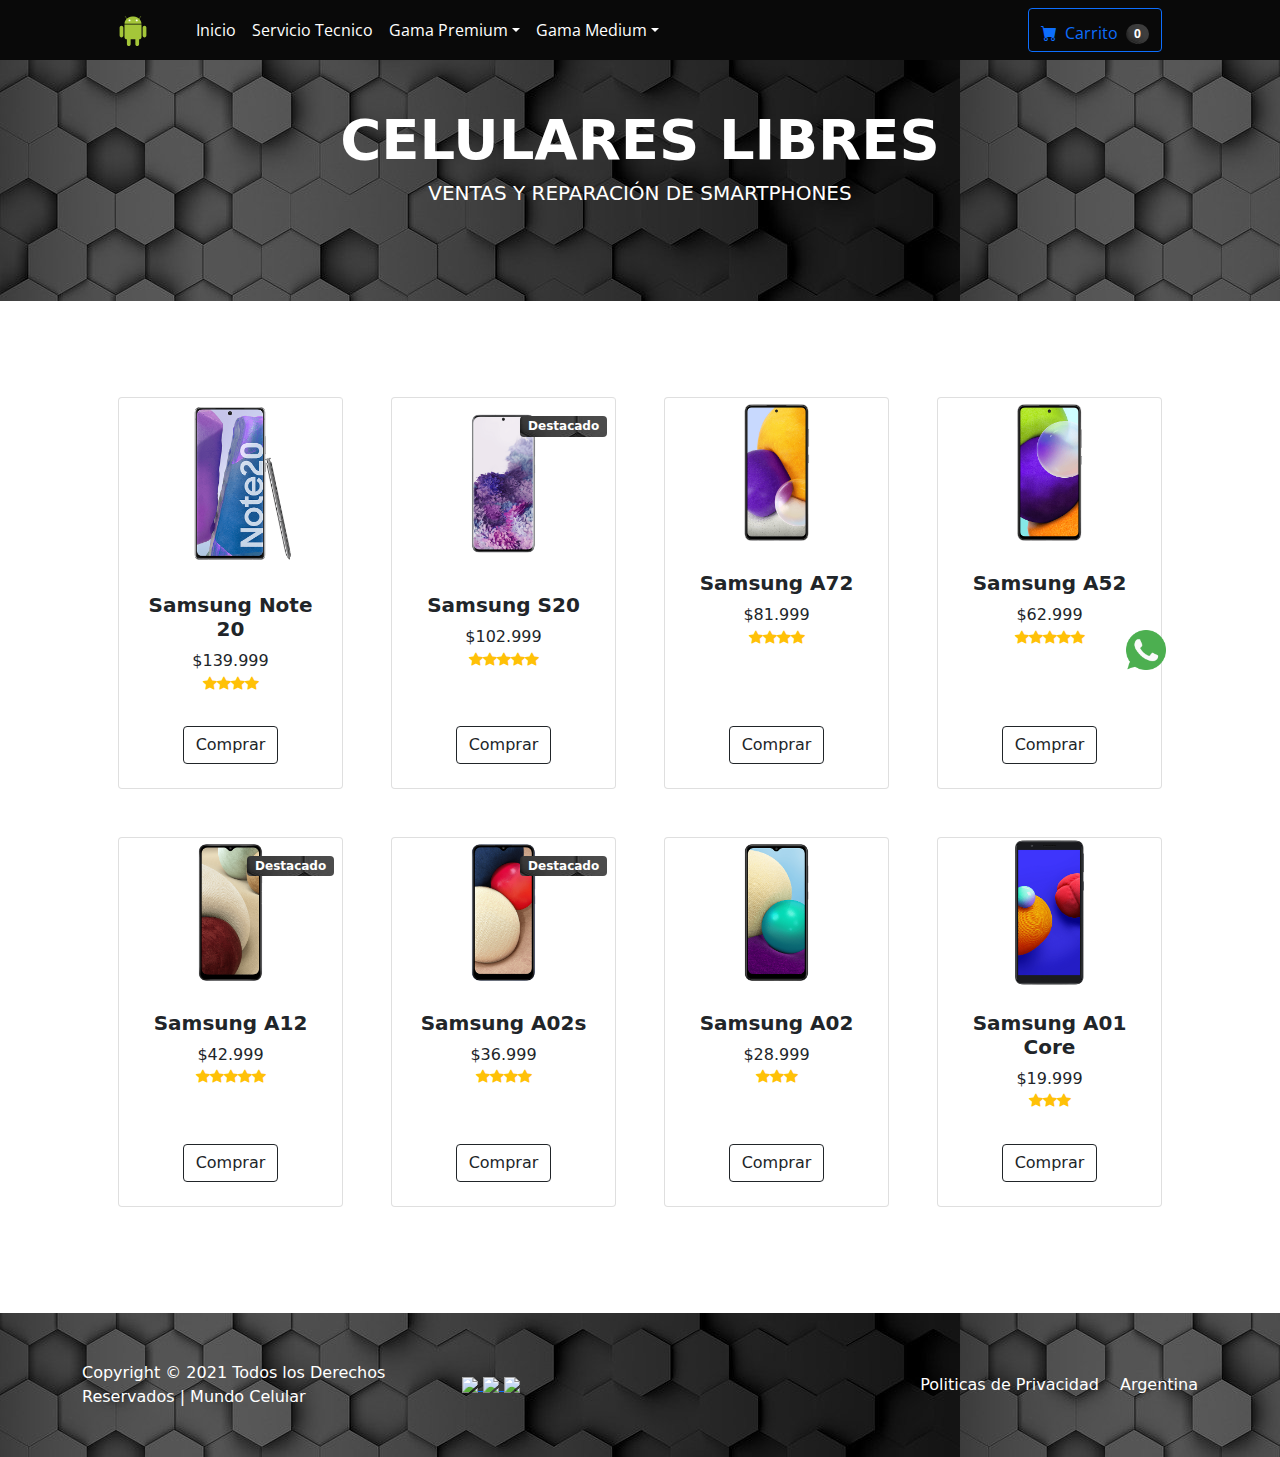
==== commit 9724c92c: "arreglos" ====
--- a/index.html
+++ b/index.html
@@ -70,7 +70,7 @@
         <header class="bg-dark py-5">
             <div class="container px-4 px-lg-5 my-5">
                 <div class="text-center text-white">
-                    <h1 class="display-4 fw-bolder">CELULARES LIBRE</h1>
+                    <h1 class="display-4 fw-bolder">CELULARES LIBRES</h1>
                     <h3 class="lead fw-normal text-white mb-0">Ventas y Reparación de Smartphones</h3>
                 </div>
             </div>
--- a/css/styles.css
+++ b/css/styles.css
@@ -163,31 +163,27 @@
     width: 50px;
     height: 50px;
   }
-  /* line 121, ../../Final Coder House/scss/_main.scss */
-  .texto-producto {
-    height: 110px;
+  /* line 122, ../../Final Coder House/scss/_main.scss */
+  .container-celulares img {
+    height: 300px;
+    width: 300px;
+  }
+  /* line 126, ../../Final Coder House/scss/_main.scss */
+  .caracteristicas {
+    margin-top: 50px;
+  }
+  /* line 130, ../../Final Coder House/scss/_main.scss */
+  section .texto-producto {
+    height: 150px;
     display: flex;
     padding: 10px;
-    flex-direction: colum;
-  }
-  /* line 127, ../../Final Coder House/scss/_main.scss */
-  .container-celulares img {
-    height: 220px;
-    width: 300px;
-  }
-  /* line 131, ../../Final Coder House/scss/_main.scss */
-  .caracteristicas {
-    margin-top: 50px;
+    justify-content: center;
   }
   /* line 135, ../../Final Coder House/scss/_main.scss */
-  section .texto-producto {
-    justify-content: center;
-  }
-  /* line 137, ../../Final Coder House/scss/_main.scss */
   section .texto-producto button {
     margin-left: -100px;
   }
-  /* line 142, ../../Final Coder House/scss/_main.scss */
+  /* line 140, ../../Final Coder House/scss/_main.scss */
   div .modal-content {
     height: 300px;
     width: 300px;
